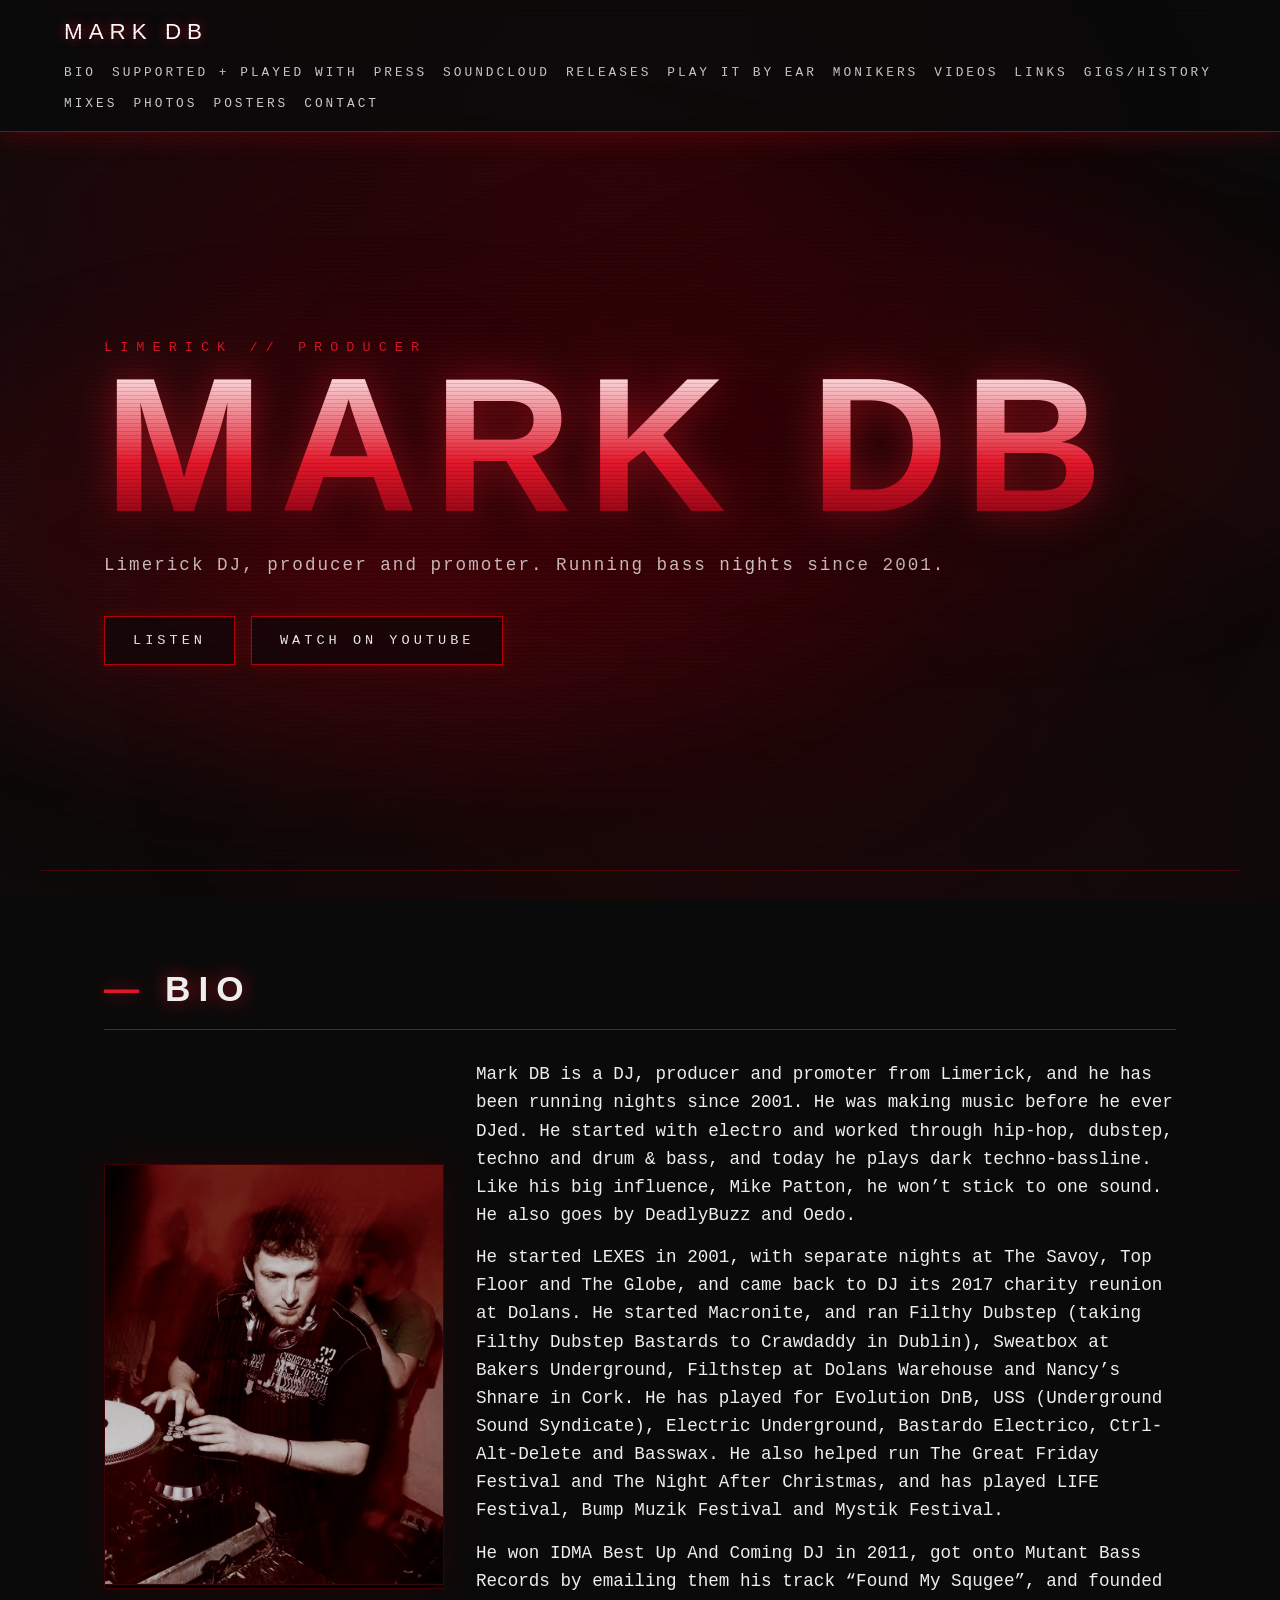
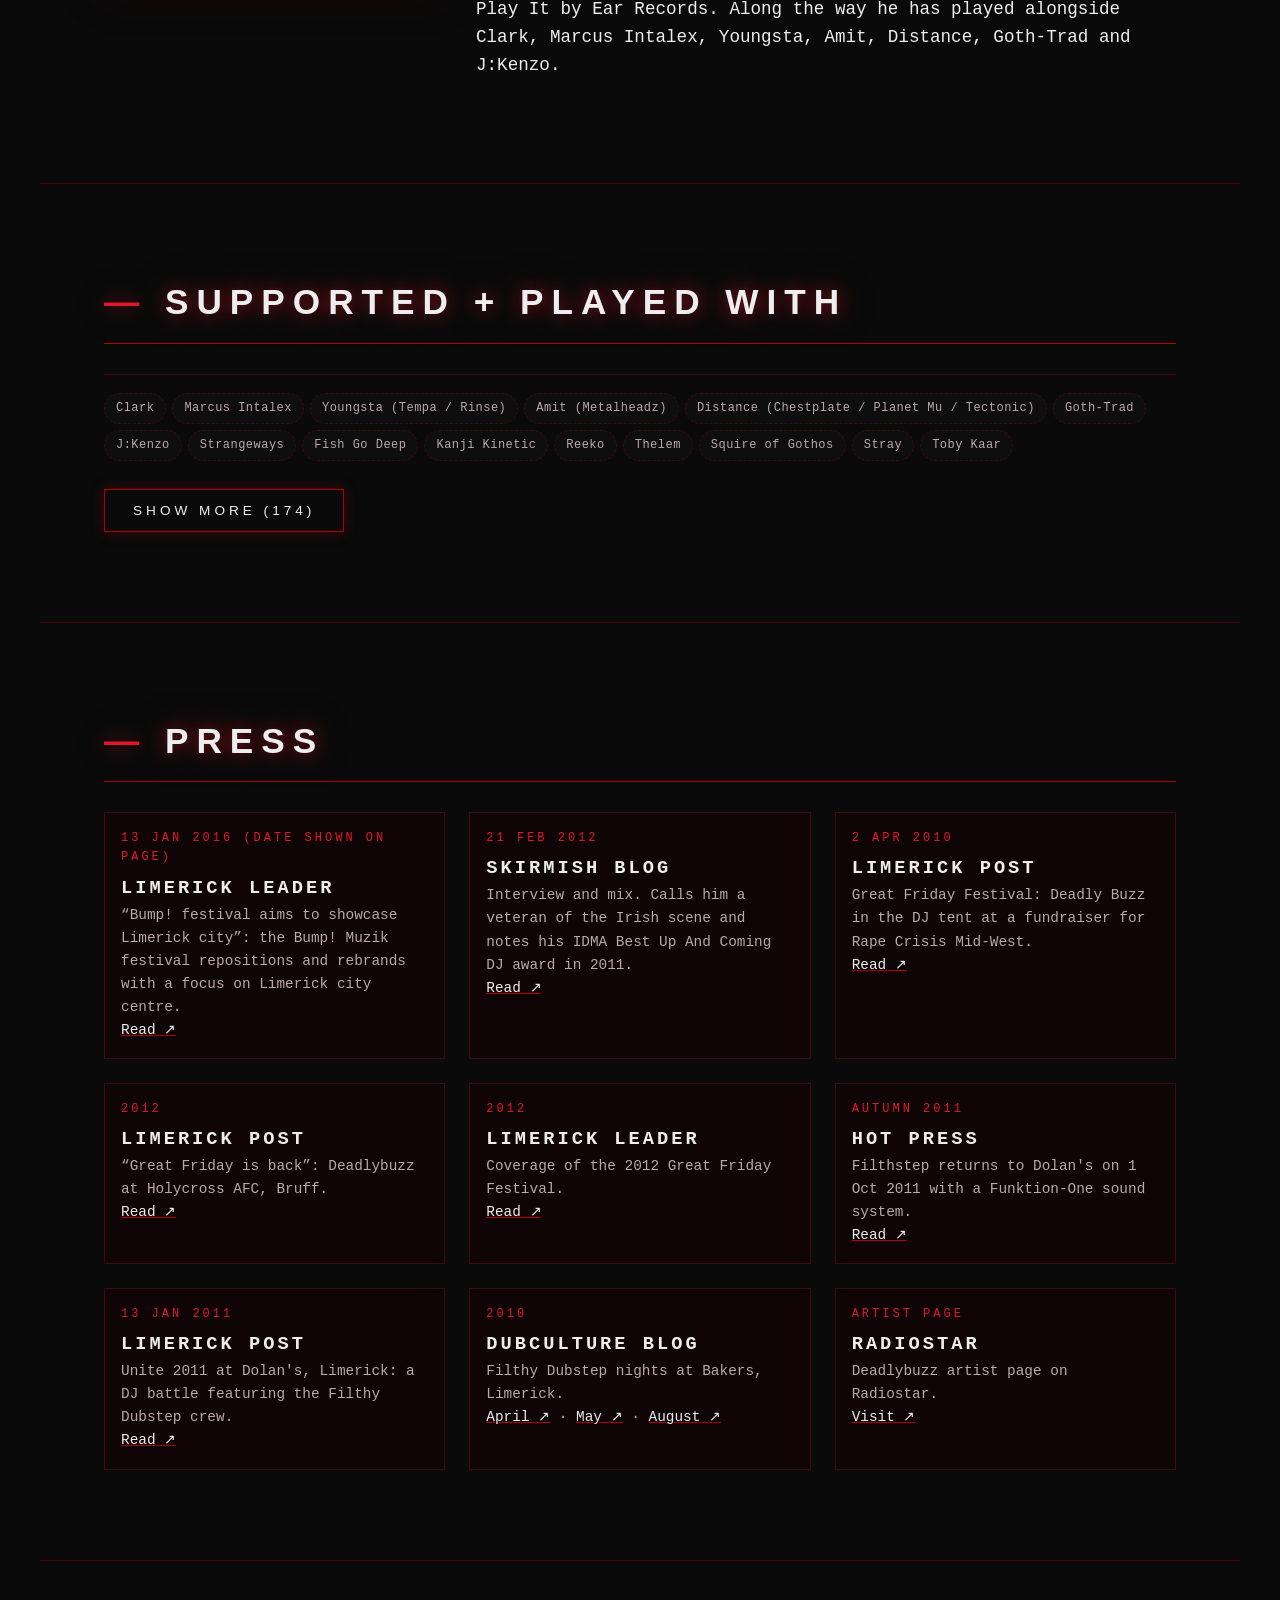
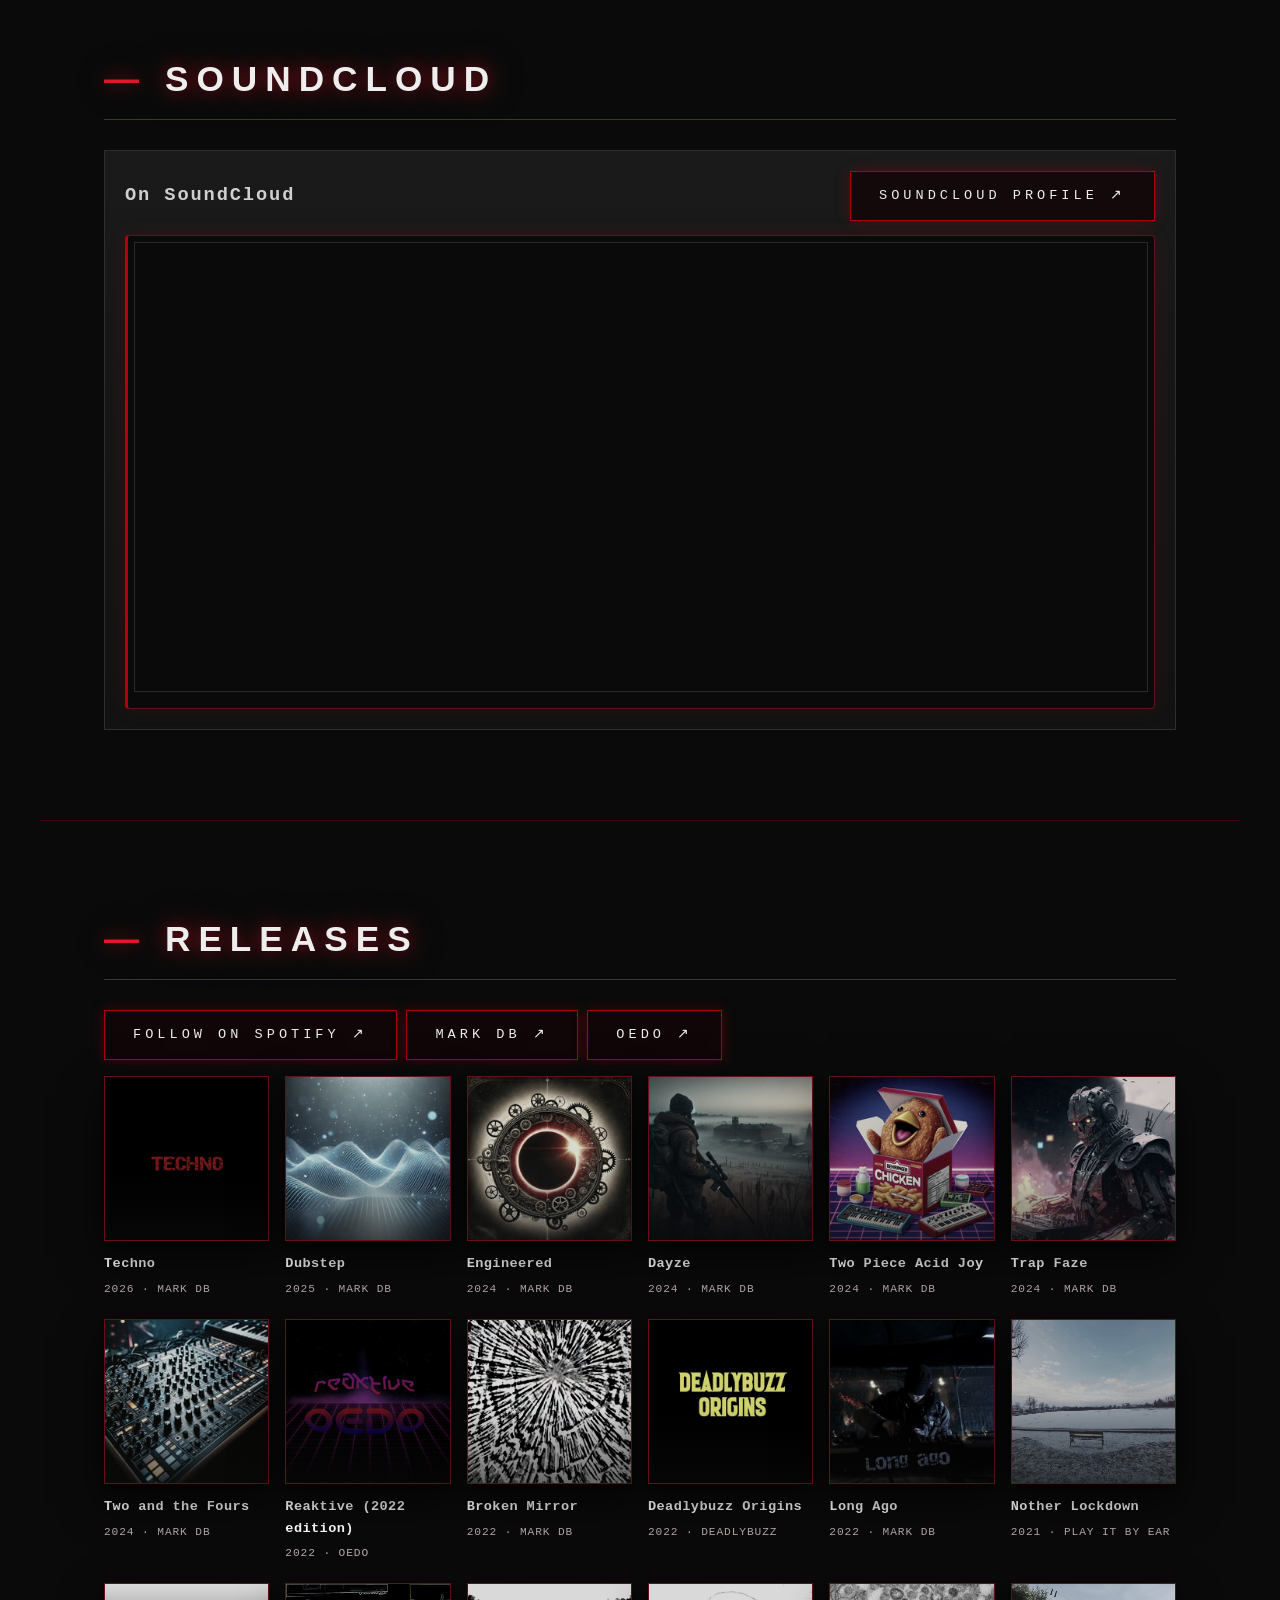
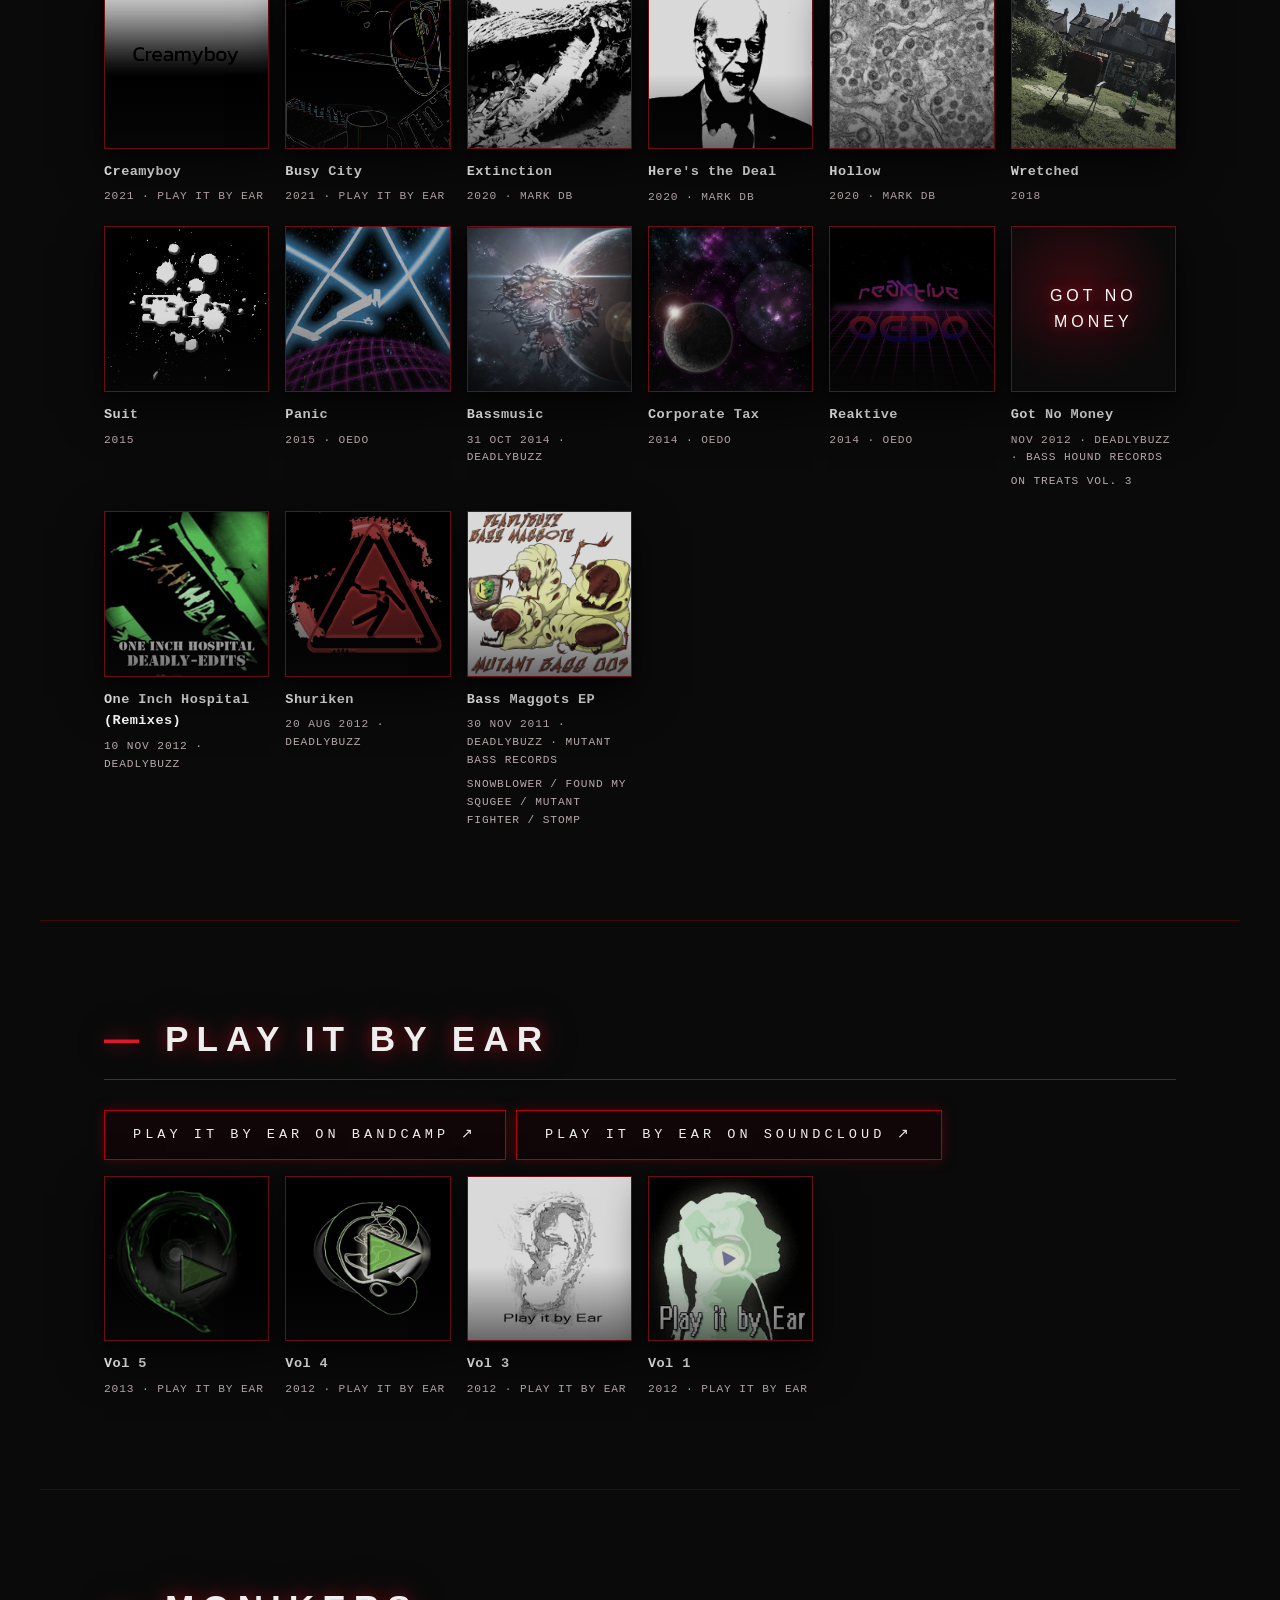
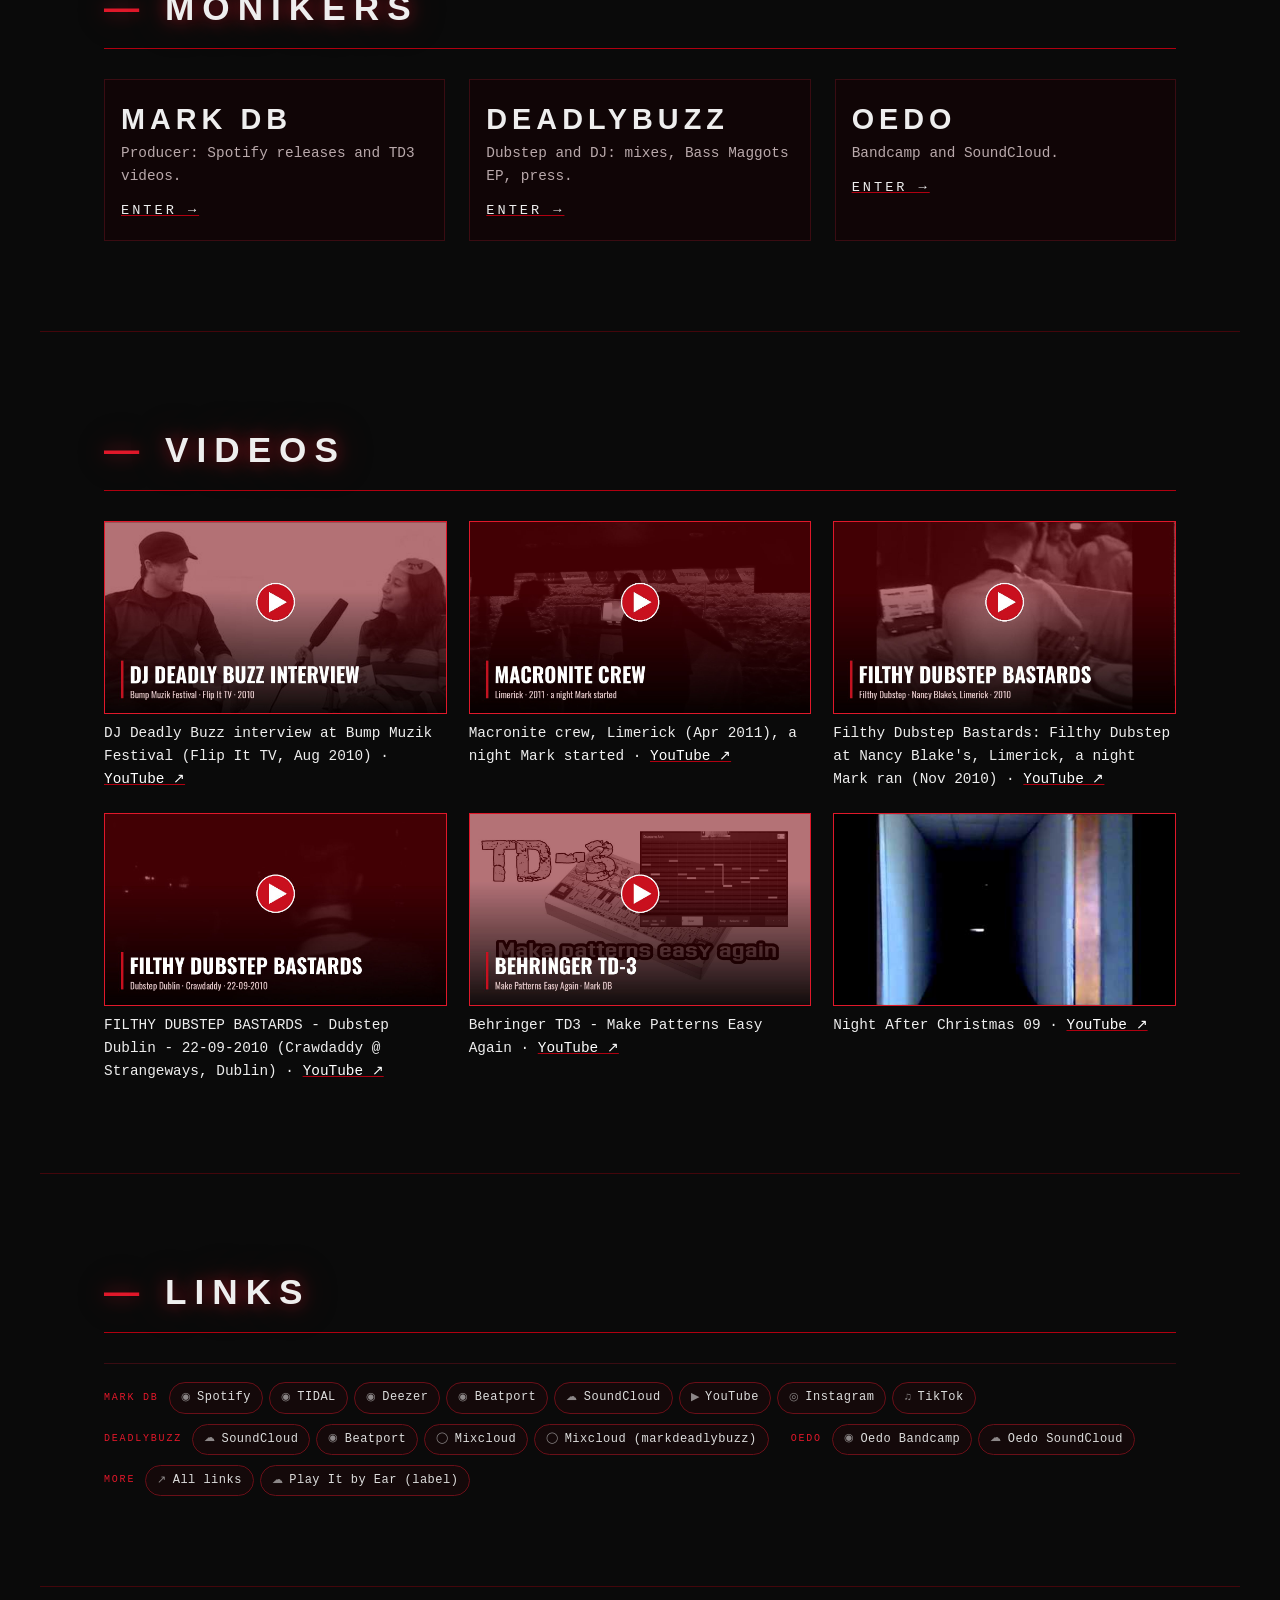
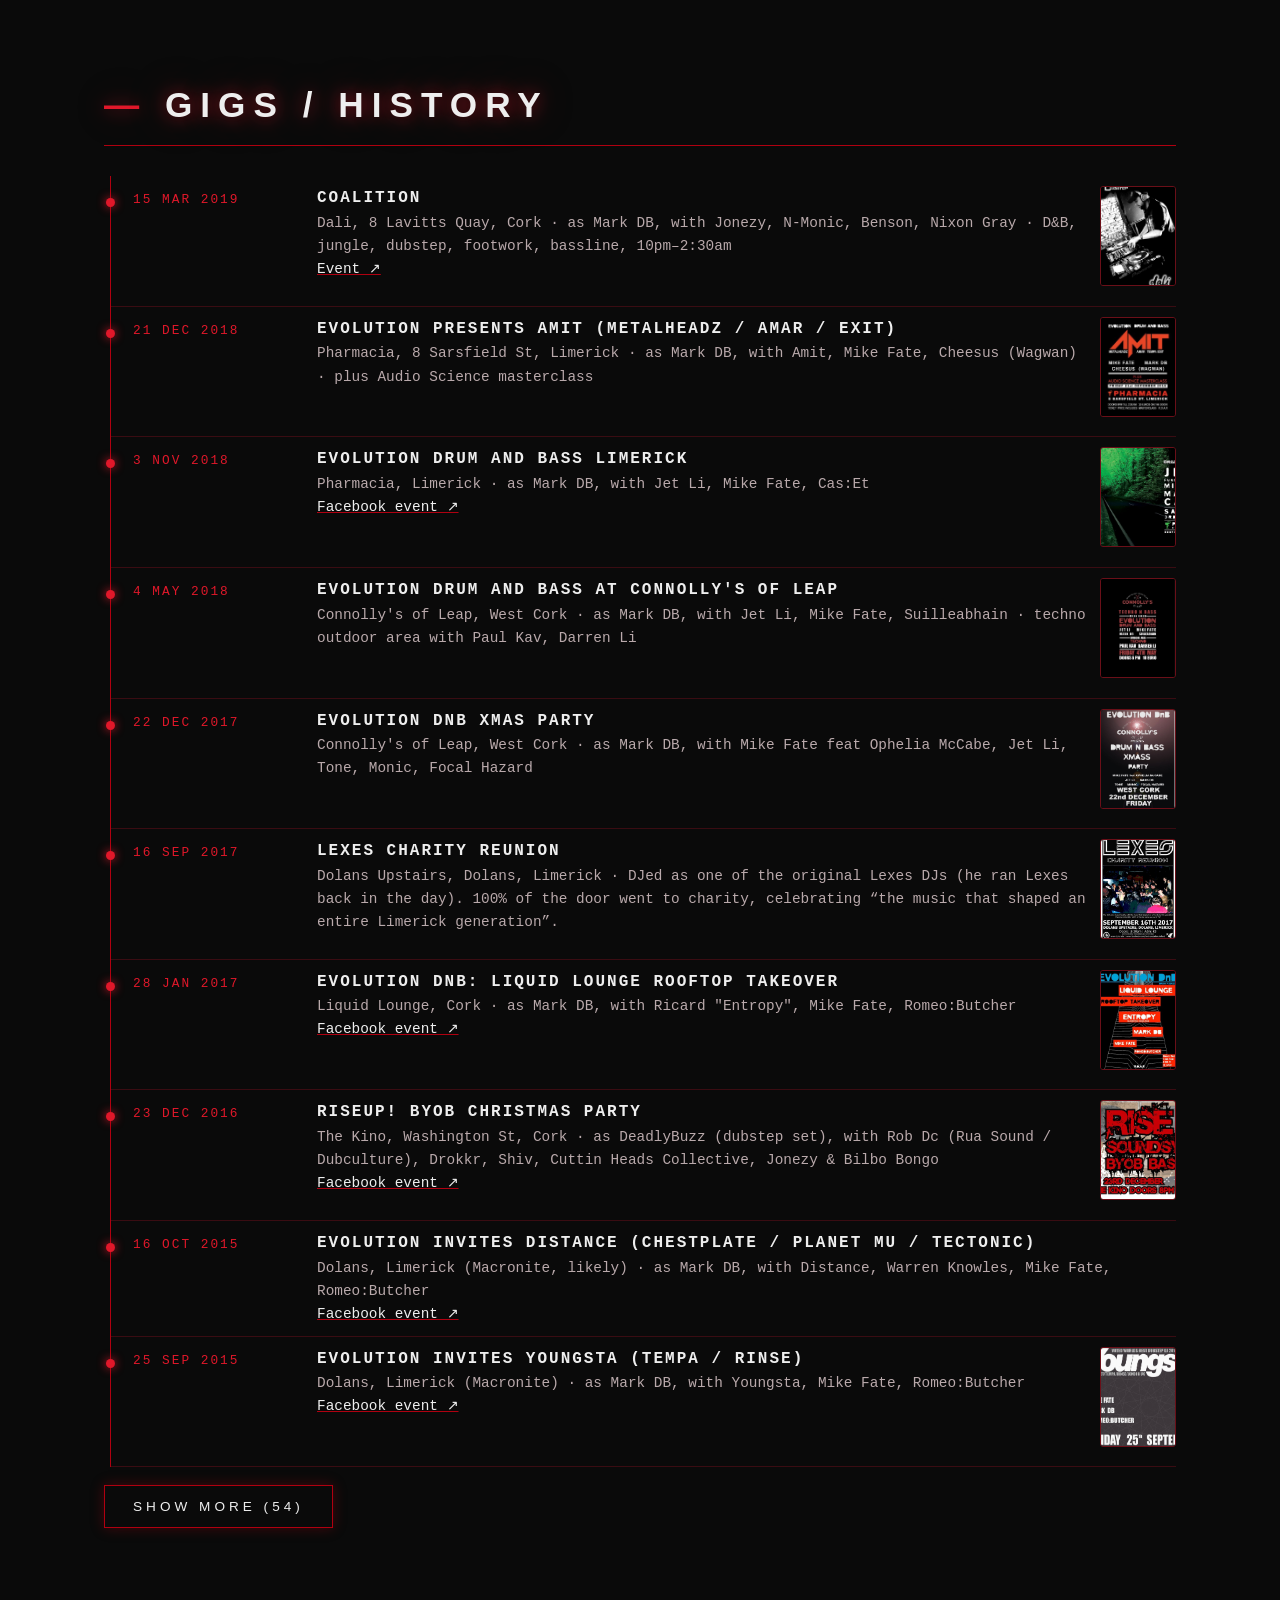
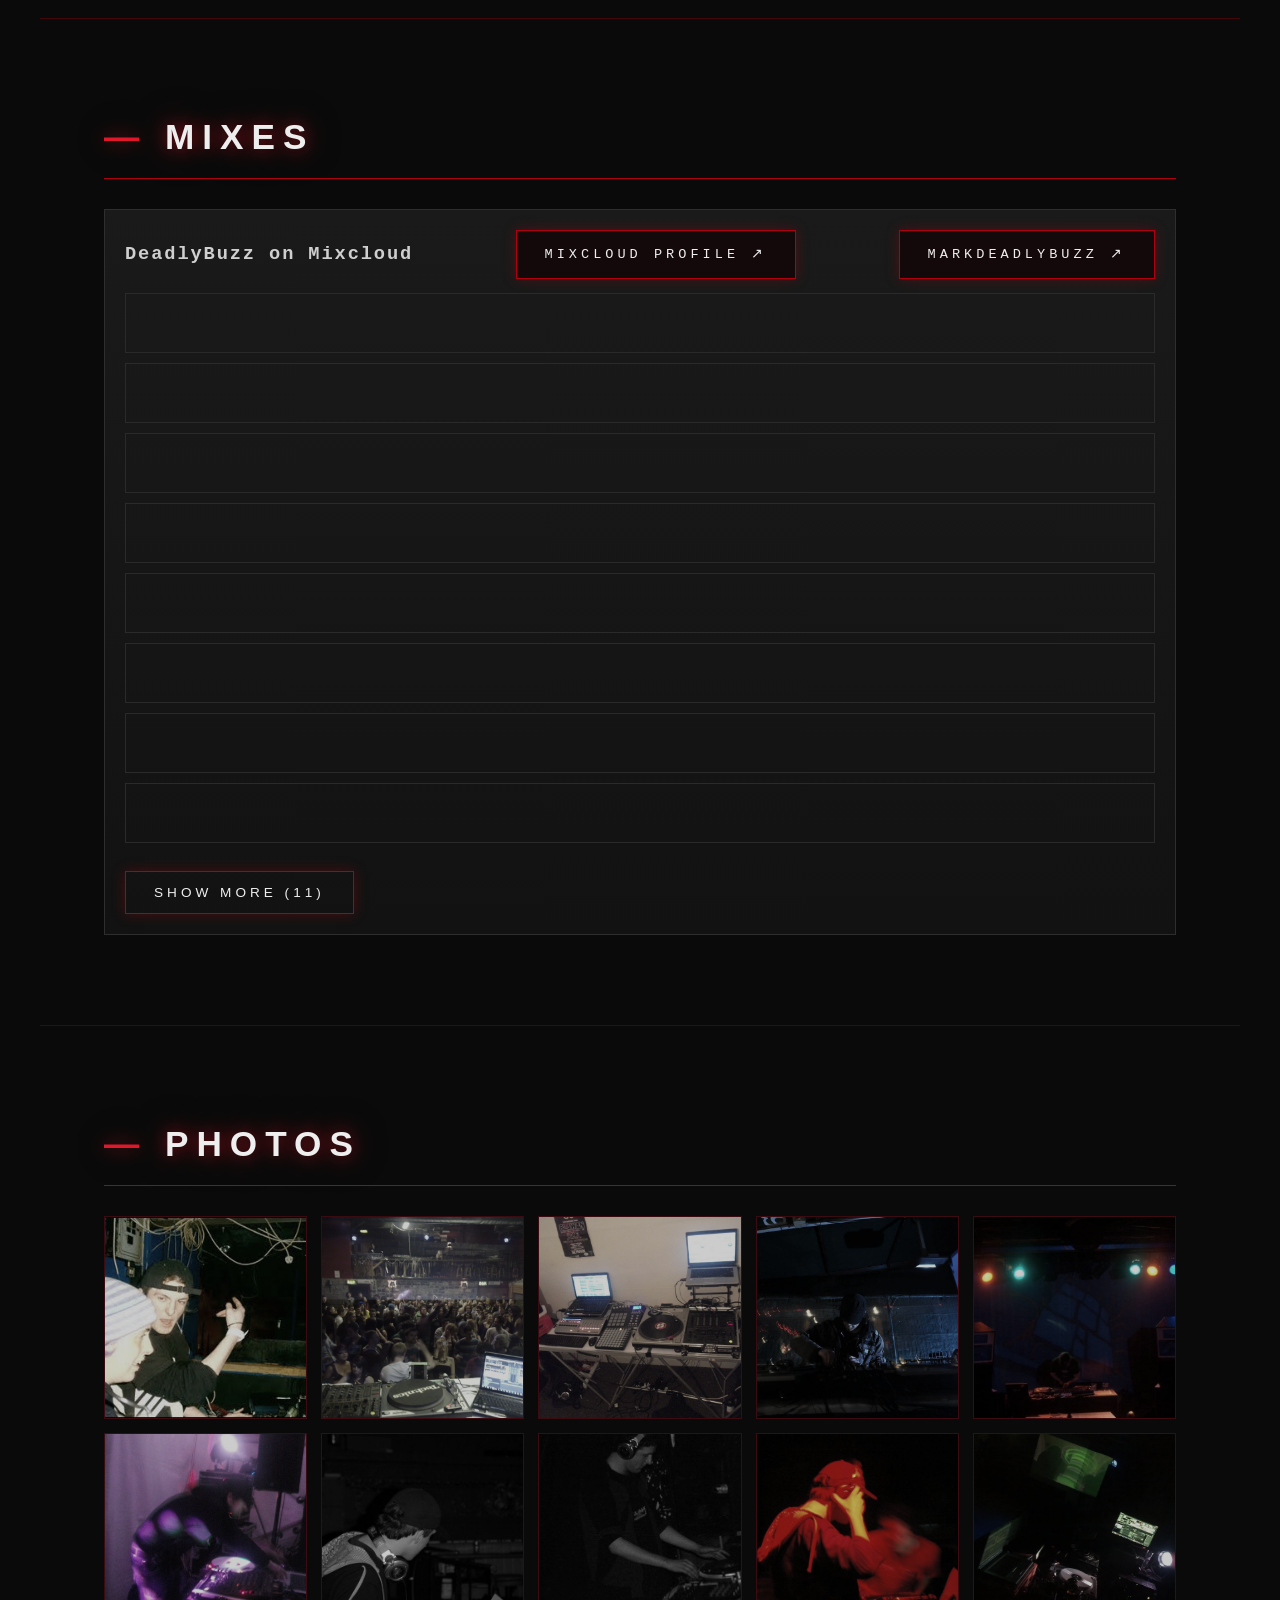
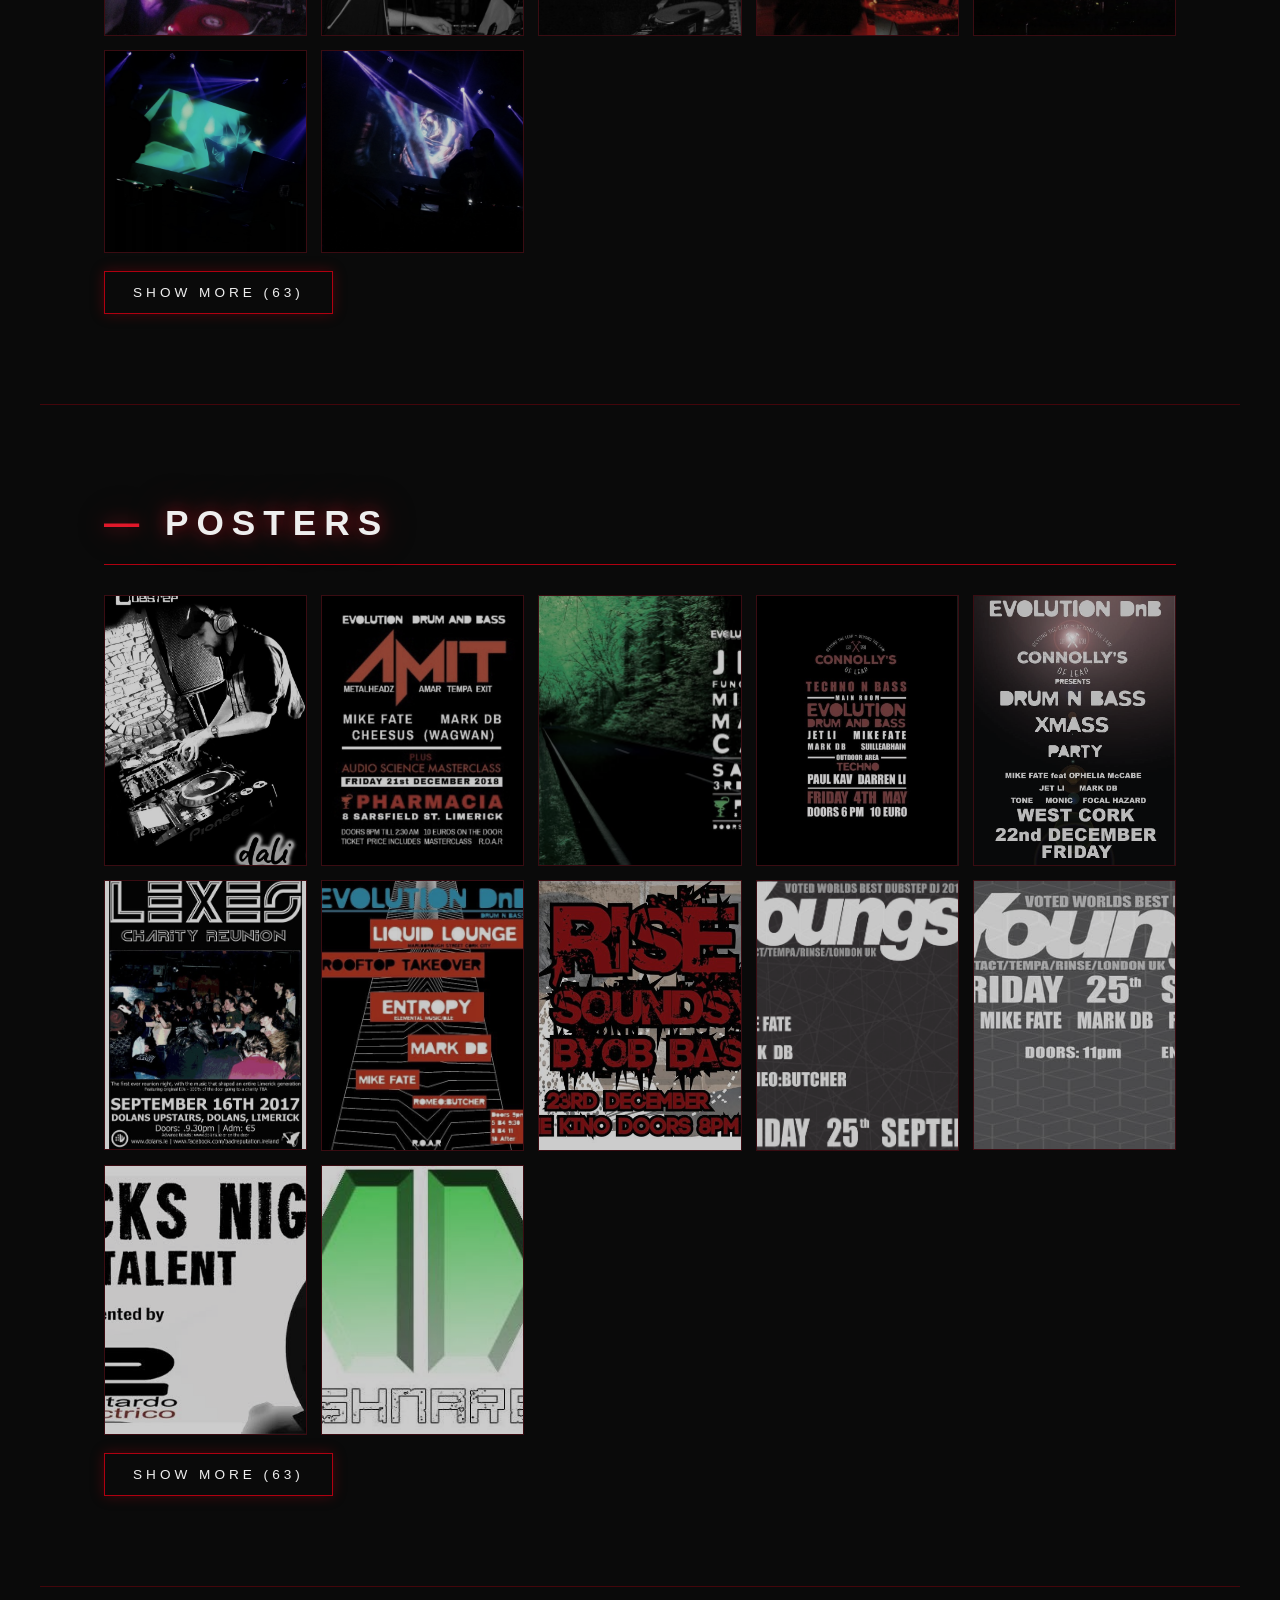
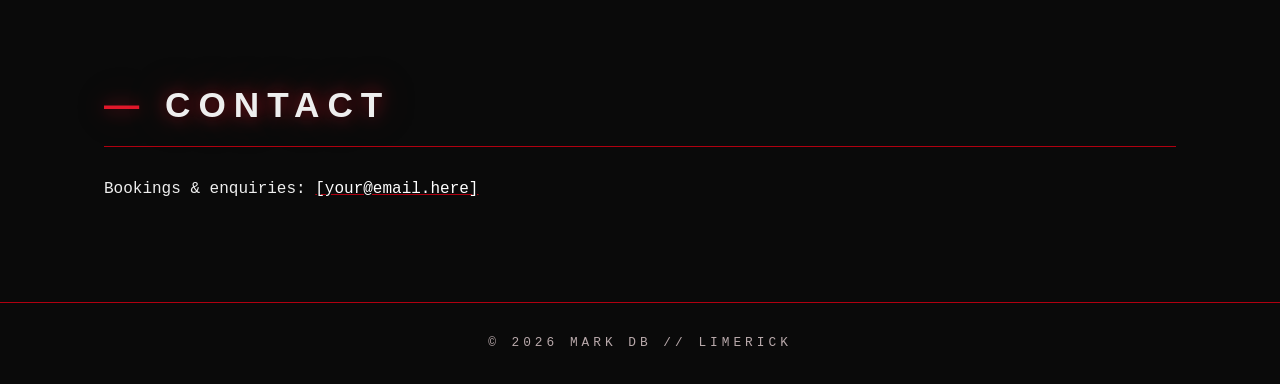
==== index.html @ 19ae17a9 "Add SweatBox Jul-Aug 2010 Friday nights" ====
<!DOCTYPE html>
<html lang="en"><head><meta charset="utf-8"><meta name="viewport" content="width=device-width,initial-scale=1">
<title>MARK DB // Limerick Producer</title>
<link rel="stylesheet" href="style.css"></head><body>
<div class="smoke" aria-hidden="true"><i></i><i></i><i></i></div>
<nav><a class="logo" href="#top">MARK DB</a><ul><li><a href="#bio">Bio</a></li><li><a href="#supported">Supported + Played with</a></li><li><a href="#press">Press</a></li><li><a href="#soundcloud">SoundCloud</a></li><li><a href="#releases">Releases</a></li><li><a href="#playitbyear">Play It By Ear</a></li><li><a href="#monikers">Monikers</a></li><li><a href="#videos">Videos</a></li><li><a href="#links">Links</a></li><li><a href="#gigs">Gigs/History</a></li><li><a href="#mixes">Mixes</a></li><li><a href="#photos">Photos</a></li><li><a href="#posters">Posters</a></li><li><a href="#contact">Contact</a></li></ul></nav>
<section class="hero" id="top"><p class="kicker">Limerick // Producer</p><h1>MARK DB</h1><p class="tag">Limerick DJ, producer and promoter. Running bass nights since 2001.</p><div style="display:flex;gap:16px;flex-wrap:wrap"><a class="btn" href="#soundcloud">Listen</a><a class="btn" href="https://www.youtube.com/@303Guy" target="_blank" rel="noopener">Watch on YouTube</a></div></section>
<section class="about" id="bio"><h2>Bio</h2><div class="about-wrap"><img class="portrait" src="images/profile.jpg" alt="Mark DB"><div class="bio"><p>Mark DB is a DJ, producer and promoter from Limerick, and he has been running nights since 2001. He was making music before he ever DJed. He started with electro and worked through hip-hop, dubstep, techno and drum &amp; bass, and today he plays dark techno-bassline. Like his big influence, Mike Patton, he won&rsquo;t stick to one sound. He also goes by DeadlyBuzz and Oedo.</p>
<p>He started LEXES in 2001, with separate nights at The Savoy, Top Floor and The Globe, and came back to DJ its 2017 charity reunion at Dolans. He started Macronite, and ran Filthy Dubstep (taking Filthy Dubstep Bastards to Crawdaddy in Dublin), Sweatbox at Bakers Underground, Filthstep at Dolans Warehouse and Nancy&rsquo;s Shnare in Cork. He has played for Evolution DnB, USS (Underground Sound Syndicate), Electric Underground, Bastardo Electrico, Ctrl-Alt-Delete and Basswax. He also helped run The Great Friday Festival and The Night After Christmas, and has played LIFE Festival, Bump Muzik Festival and Mystik Festival.</p>
<p>He won IDMA Best Up And Coming DJ in 2011, got onto Mutant Bass Records by emailing them his track &ldquo;Found My Squgee&rdquo;, and founded Play It by Ear Records. Along the way he has played alongside Clark, Marcus Intalex, Youngsta, Amit, Distance, Goth-Trad and J:Kenzo.</p></div></div></section>
<section id="supported"><h2>Supported + Played with</h2><div class="links"><div class="lgrp" data-limit="15"><span class="ltag">Clark</span><span class="ltag">Marcus Intalex</span><span class="ltag">Youngsta (Tempa / Rinse)</span><span class="ltag">Amit (Metalheadz)</span><span class="ltag">Distance (Chestplate / Planet Mu / Tectonic)</span><span class="ltag">Goth-Trad</span><span class="ltag">J:Kenzo</span><span class="ltag">Strangeways</span><span class="ltag">Fish Go Deep</span><span class="ltag">Kanji Kinetic</span><span class="ltag">Reeko</span><span class="ltag">Thelem</span><span class="ltag">Squire of Gothos</span><span class="ltag">Stray</span><span class="ltag">Toby Kaar</span><span class="ltag">Donal Dinnen</span><span class="ltag">Bonjai Massive</span><span class="ltag">Jamie Behan</span><span class="ltag">Dan Sykes</span><span class="ltag">Phonetik</span><span class="ltag">Jet Li</span><span class="ltag">Warren Knowles</span><span class="ltag">Mike Fate</span><span class="ltag">Romeo:Butcher</span><span class="ltag">Cas:Et</span><span class="ltag">Ricard &quot;Entropy&quot;</span><span class="ltag">Rob Dc (Rua Sound / Dubculture)</span><span class="ltag">Badmandeego</span><span class="ltag">Scidley Rott</span><span class="ltag">DJ Raven</span><span class="ltag">Roper</span><span class="ltag">Revelation Sound</span><span class="ltag">Firehouse Skank</span><span class="ltag">Intinn</span><span class="ltag">Wiggle</span><span class="ltag">The Harry Conspiracy</span><span class="ltag">Professor Ruff Chuff</span><span class="ltag">Fyahred</span><span class="ltag">Hope Is Noise</span><span class="ltag">Half Man Half Bicycle</span><span class="ltag">Violins Is Not The Answer</span><span class="ltag">Mustang Hobo</span><span class="ltag">Hip Neck Blues Collective</span><span class="ltag">Altered Hours</span><span class="ltag">Sonic Rot</span><span class="ltag">Ergot Fire</span><span class="ltag">The LPX</span><span class="ltag">Young Carl Jung</span><span class="ltag">Endfindead</span><span class="ltag">The Handless Organist</span><span class="ltag">Polydroid</span><span class="ltag">Famous Dad</span><span class="ltag">Clamor Luporum</span><span class="ltag">Encrypter</span><span class="ltag">Darghorse</span><span class="ltag">Narwhals</span><span class="ltag">Sailor Sam</span><span class="ltag">Aodhg&aacute;n</span><span class="ltag">Mr. Noiseee</span><span class="ltag">Thotbott</span><span class="ltag">Laserface</span><span class="ltag">Samplejunkie</span><span class="ltag">Cheesus (Wagwan)</span><span class="ltag">Focal Hazard</span><span class="ltag">Ophelia McCabe</span><span class="ltag">Suilleabhain</span><span class="ltag">Paul Kav</span><span class="ltag">Darren Li</span><span class="ltag">Tone</span><span class="ltag">Monic</span><span class="ltag">Lords of Strut</span><span class="ltag">Li Tutty</span><span class="ltag">Chris Benson</span><span class="ltag">Michael Brophy</span><span class="ltag">Kealan Murphy</span><span class="ltag">Maedbh O Connor</span><span class="ltag">Mike McGuire</span><span class="ltag">Ruan Flood</span><span class="ltag">Mike Mills</span><span class="ltag">Greaney</span><span class="ltag">Drokkr</span><span class="ltag">Teddy</span><span class="ltag">Niki Kiely</span><span class="ltag">Takeshi and the Kid</span><span class="ltag">Sister Dot</span><span class="ltag">Max Premier</span><span class="ltag">Maddog</span><span class="ltag">Noddy</span><span class="ltag">Kathy</span><span class="ltag">Nitro</span><span class="ltag">Konflicting Frequencys</span><span class="ltag">Bellows O&#39;Brien</span><span class="ltag">Puca</span><span class="ltag">Shiv</span><span class="ltag">Roam</span><span class="ltag">The Incredible Sulk</span><span class="ltag">Cooper&#39;s Dream</span><span class="ltag">Jonezy</span><span class="ltag">Ham Solo</span><span class="ltag">Waspcatcher</span><span class="ltag">Unsafe Girl</span><span class="ltag">Reine</span><span class="ltag">Declan + Richie Kaboogie</span><span class="ltag">The Karman Line</span><span class="ltag">Frankie Dread</span><span class="ltag">Adam Dunbar</span><span class="ltag">Lion Fx</span><span class="ltag">Iprov</span><span class="ltag">Eamon Onslaught</span><span class="ltag">DJ Sox</span><span class="ltag">Emetix</span><span class="ltag">Eggy</span><span class="ltag">Sean Galvin</span><span class="ltag">Hans</span><span class="ltag">John Hennessy</span><span class="ltag">Brian Shelly</span><span class="ltag">Jimmy Penguin</span><span class="ltag">John Lyne</span><span class="ltag">Theory</span><span class="ltag">Jon Hussey</span><span class="ltag">Frankie Bingo</span><span class="ltag">Tint</span><span class="ltag">Filth</span><span class="ltag">Komplex Therapy</span><span class="ltag">Lazer Face</span><span class="ltag">Konfreq</span><span class="ltag">Generic People</span><span class="ltag">Rollie Kelly</span><span class="ltag">Breakbeat</span><span class="ltag">Shneevy Shnawbh</span><span class="ltag">Steve Wallek</span><span class="ltag">Conga</span><span class="ltag">Grin N Bear</span><span class="ltag">Gash</span><span class="ltag">El Finchio</span><span class="ltag">Sex Tourist</span><span class="ltag">Hollywood Sims</span><span class="ltag">Nikki Max</span><span class="ltag">Numonix</span><span class="ltag">Osh</span><span class="ltag">Adrian</span><span class="ltag">Gary Glitter vs Small Boy</span><span class="ltag">MC Grew</span><span class="ltag">Ilenkus</span><span class="ltag">N O D</span><span class="ltag">Jen Moore</span><span class="ltag">Seb</span><span class="ltag">David Crowley</span><span class="ltag">Sandra McShane</span><span class="ltag">Underground Party Collective</span><span class="ltag">Dave Carrol</span><span class="ltag">Herv</span><span class="ltag">Ernie</span><span class="ltag">DJ Welfare</span><span class="ltag">Noid the Droid</span><span class="ltag">Cryos</span><span class="ltag">Ninjabit</span><span class="ltag">Scavenger</span><span class="ltag">The Laminator</span><span class="ltag">Slev</span><span class="ltag">Data Crew</span><span class="ltag">SMG</span><span class="ltag">Miles Ives</span><span class="ltag">Noely</span><span class="ltag">Gaz</span><span class="ltag">J Willa</span><span class="ltag">Psymonok</span><span class="ltag">Kevin Blake</span><span class="ltag">Sexgod</span><span class="ltag">Decorum</span><span class="ltag">DJ Enerate</span><span class="ltag">Manus Goan</span><span class="ltag">DJ Filth</span><span class="ltag">Pinch of Snuff</span><span class="ltag">Pick of the Litter</span><span class="ltag">John Reid agus Liam Lyons</span><span class="ltag">The Unbelievable</span><span class="ltag">Freeloaders From Mars</span><span class="ltag">The Bargeymen</span><span class="ltag">DJ Chuck (Homespun)</span><span class="ltag">Alan (Drat Pack)</span><span class="ltag">Pervert</span><span class="ltag">Cael</span><span class="ltag">Doughboy</span><span class="ltag">Ciara</span><span class="ltag">Helipods</span><span class="ltag">Vincent (Fred Zeppelins resident)</span><span class="ltag">N-Monic</span><span class="ltag">Nixon Gray</span></div></div></section>
<section id="press"><h2>Press</h2><div class="grid">
<div class="card press"><p class="press-date">13 Jan 2016 (date shown on page)</p><h3>Limerick Leader</h3><p>&ldquo;Bump! festival aims to showcase Limerick city&rdquo;: the Bump! Muzik festival repositions and rebrands with a focus on Limerick city centre.</p><p><a href="https://www.limerickleader.ie/whats-on/arts-and-entertainment/bump-festival-aims-to-showcase-limerick-city-8436847" target="_blank" rel="noopener">Read &#8599;</a></p></div><div class="card press"><p class="press-date">21 Feb 2012</p><h3>Skirmish Blog</h3><p>Interview and mix. Calls him a veteran of the Irish scene and notes his IDMA Best Up And Coming DJ award in 2011.</p><p><a href="https://skirmishblog.net/interview-mix-deadlybuzz/" target="_blank" rel="noopener">Read &#8599;</a></p></div>
<div class="card press"><p class="press-date">2 Apr 2010</p><h3>Limerick Post</h3><p>Great Friday Festival: Deadly Buzz in the DJ tent at a fundraiser for Rape Crisis Mid-West.</p><p><a href="https://www.limerickpost.ie/2010/03/31/great-friday-festival/" target="_blank" rel="noopener">Read &#8599;</a></p></div>
<div class="card press"><p class="press-date">2012</p><h3>Limerick Post</h3><p>&ldquo;Great Friday is back&rdquo;: Deadlybuzz at Holycross AFC, Bruff.</p><p><a href="https://www.limerickpost.ie/2012/04/04/great-friday-is-back/" target="_blank" rel="noopener">Read &#8599;</a></p></div>
<div class="card press"><p class="press-date">2012</p><h3>Limerick Leader</h3><p>Coverage of the 2012 Great Friday Festival.</p><p><a href="https://www.limerickleader.ie/whats-on/arts-and-entertainment/turning-good-friday-into-a-great-one-with-top-music-festival-8586882" target="_blank" rel="noopener">Read &#8599;</a></p></div>
<div class="card press"><p class="press-date">Autumn 2011</p><h3>Hot Press</h3><p>Filthstep returns to Dolan&#39;s on 1 Oct 2011 with a Funktion-One sound system.</p><p><a href="https://www.hotpress.com/music/a-bite-of-the-big-apple-8337858" target="_blank" rel="noopener">Read &#8599;</a></p></div>
<div class="card press"><p class="press-date">13 Jan 2011</p><h3>Limerick Post</h3><p>Unite 2011 at Dolan's, Limerick: a DJ battle featuring the Filthy Dubstep crew.</p><p><a href="https://www.limerickpost.ie/2011/01/13/exciting-new-acts-for-2011/" target="_blank" rel="noopener">Read &#8599;</a></p></div>
<div class="card press"><p class="press-date">2010</p><h3>DubCulture Blog</h3><p>Filthy Dubstep nights at Bakers, Limerick.</p><p><a href="http://dubcultureirl.blogspot.com/2010/04/filthy-dubstep-bakers-feat-phonetik.html" target="_blank" rel="noopener">April &#8599;</a> &middot; <a href="http://dubcultureirl.blogspot.com/2010/05/last-night-tonight.html" target="_blank" rel="noopener">May &#8599;</a> &middot; <a href="http://dubcultureirl.blogspot.com/2010/08/filthy-dubstep-this-saturday-and.html" target="_blank" rel="noopener">August &#8599;</a></p></div>
<div class="card press"><p class="press-date">Artist page</p><h3>Radiostar</h3><p>Deadlybuzz artist page on Radiostar.</p><p><a href="https://www.radiostar.club/artist/Deadlybuzz" target="_blank" rel="noopener">Visit &#8599;</a></p></div>
</div></section>
<section id="soundcloud"><h2>SoundCloud</h2><div class="mixcloud"><div class="mc-head"><h3>On SoundCloud</h3><a class="btn" href="https://soundcloud.com/ruckaos" target="_blank" rel="noopener">SoundCloud profile &#8599;</a></div>
<div class="sc-frame"><iframe title="Mark DB on SoundCloud" width="100%" height="450" scrolling="no" frameborder="0" allow="autoplay" loading="lazy" src="https://w.soundcloud.com/player/?url=https%3A//soundcloud.com/ruckaos&amp;color=%23b00010&amp;auto_play=false&amp;hide_related=true&amp;show_comments=false&amp;show_user=true&amp;show_reposts=false&amp;visual=false"></iframe></div></div></section>
<section id="releases"><h2>Releases</h2><div class="rel-wrap"><div class="mc-head"><span><a class="btn" href="https://open.spotify.com/artist/4omI6IhCXQ9VAus9pYMkml" target="_blank" rel="noopener">Follow on Spotify &#8599;</a> <a class="btn" href="https://markdb.bandcamp.com/music" target="_blank" rel="noopener">Mark db &#8599;</a> <a class="btn" href="https://oedo.bandcamp.com/music" target="_blank" rel="noopener">Oedo &#8599;</a></span></div>
<div class="rel-grid">
<a class="rel-card rel-ext" href="https://markdb.bandcamp.com/album/techno-2" target="_blank" rel="noopener" aria-label="Techno on Bandcamp"><span class="rel-cover"><img src="images/releases/techno.jpg" alt="Techno cover art" loading="lazy"><span class="rel-play" aria-hidden="true">&#8599;</span></span><span class="rel-title">Techno</span><span class="rel-meta">2026 &middot; Mark db</span></a>
<a class="rel-card rel-ext" href="https://markdb.bandcamp.com/album/dubstep" target="_blank" rel="noopener" aria-label="Dubstep on Bandcamp"><span class="rel-cover"><img src="images/releases/dubstep.jpg" alt="Dubstep cover art" loading="lazy"><span class="rel-play" aria-hidden="true">&#8599;</span></span><span class="rel-title">Dubstep</span><span class="rel-meta">2025 &middot; Mark db</span></a>
<a class="rel-card rel-ext" href="https://markdb.bandcamp.com/album/engineered" target="_blank" rel="noopener" aria-label="Engineered on Bandcamp"><span class="rel-cover"><img src="images/releases/engineered.jpg" alt="Engineered cover art" loading="lazy"><span class="rel-play" aria-hidden="true">&#8599;</span></span><span class="rel-title">Engineered</span><span class="rel-meta">2024 &middot; Mark db</span></a>
<a class="rel-card rel-ext" href="https://markdb.bandcamp.com/album/dayze" target="_blank" rel="noopener" aria-label="Dayze on Bandcamp"><span class="rel-cover"><img src="images/releases/dayze.jpg" alt="Dayze cover art" loading="lazy"><span class="rel-play" aria-hidden="true">&#8599;</span></span><span class="rel-title">Dayze</span><span class="rel-meta">2024 &middot; Mark db</span></a>
<a class="rel-card rel-ext" href="https://markdb.bandcamp.com/track/two-piece-acid-joy" target="_blank" rel="noopener" aria-label="Two Piece Acid Joy on Bandcamp"><span class="rel-cover"><img src="images/releases/two-piece-acid-joy.jpg" alt="Two Piece Acid Joy cover art" loading="lazy"><span class="rel-play" aria-hidden="true">&#8599;</span></span><span class="rel-title">Two Piece Acid Joy</span><span class="rel-meta">2024 &middot; Mark db</span></a>
<a class="rel-card rel-ext" href="https://markdb.bandcamp.com/album/trap-faze" target="_blank" rel="noopener" aria-label="Trap Faze on Bandcamp"><span class="rel-cover"><img src="images/releases/trap-faze.jpg" alt="Trap Faze cover art" loading="lazy"><span class="rel-play" aria-hidden="true">&#8599;</span></span><span class="rel-title">Trap Faze</span><span class="rel-meta">2024 &middot; Mark db</span></a>
<a class="rel-card rel-ext" href="https://markdb.bandcamp.com/album/two-and-the-fours" target="_blank" rel="noopener" aria-label="Two and the Fours on Bandcamp"><span class="rel-cover"><img src="images/releases/two-and-the-fours.jpg" alt="Two and the Fours cover art" loading="lazy"><span class="rel-play" aria-hidden="true">&#8599;</span></span><span class="rel-title">Two and the Fours</span><span class="rel-meta">2024 &middot; Mark db</span></a>
<a class="rel-card rel-ext" href="https://markdb.bandcamp.com/album/oedo-reaktive" target="_blank" rel="noopener" aria-label="Reaktive (2022 edition) on Bandcamp"><span class="rel-cover"><img src="images/releases/oedo-reaktive-2022.jpg" alt="Reaktive (2022 edition) cover art" loading="lazy"><span class="rel-play" aria-hidden="true">&#8599;</span></span><span class="rel-title">Reaktive (2022 edition)</span><span class="rel-meta">2022 &middot; Oedo</span></a>
<a class="rel-card rel-ext" href="https://markdb.bandcamp.com/track/broken-mirror" target="_blank" rel="noopener" aria-label="Broken Mirror on Bandcamp"><span class="rel-cover"><img src="images/releases/broken-mirror.jpg" alt="Broken Mirror cover art" loading="lazy"><span class="rel-play" aria-hidden="true">&#8599;</span></span><span class="rel-title">Broken Mirror</span><span class="rel-meta">2022 &middot; Mark db</span></a>
<a class="rel-card rel-ext" href="https://markdb.bandcamp.com/album/deadlybuzz-origins" target="_blank" rel="noopener" aria-label="Deadlybuzz Origins on Bandcamp"><span class="rel-cover"><img src="images/releases/deadlybuzz-origins.jpg" alt="Deadlybuzz Origins cover art" loading="lazy"><span class="rel-play" aria-hidden="true">&#8599;</span></span><span class="rel-title">Deadlybuzz Origins</span><span class="rel-meta">2022 &middot; Deadlybuzz</span></a>
<a class="rel-card rel-ext" href="https://markdb.bandcamp.com/album/long-ago" target="_blank" rel="noopener" aria-label="Long Ago on Bandcamp"><span class="rel-cover"><img src="images/releases/long-ago.jpg" alt="Long Ago cover art" loading="lazy"><span class="rel-play" aria-hidden="true">&#8599;</span></span><span class="rel-title">Long Ago</span><span class="rel-meta">2022 &middot; Mark db</span></a>
<button class="rel-card" type="button" data-album="2QgVw19di5xODfJJYFq0h0" data-title="Nother Lockdown" aria-label="Play Nother Lockdown"><span class="rel-cover"><img src="covers/nother-lockdown.jpg" alt="Nother Lockdown cover art" loading="lazy"><span class="rel-play" aria-hidden="true">&#9654;</span></span><span class="rel-title">Nother Lockdown</span><span class="rel-meta">2021 &middot; Play It by Ear</span></button>
<button class="rel-card" type="button" data-album="3tbhUghhAm0l9dbSiV4j7X" data-title="Creamyboy" aria-label="Play Creamyboy"><span class="rel-cover"><img src="covers/creamyboy.jpg" alt="Creamyboy cover art" loading="lazy"><span class="rel-play" aria-hidden="true">&#9654;</span></span><span class="rel-title">Creamyboy</span><span class="rel-meta">2021 &middot; Play It by Ear</span></button>
<button class="rel-card" type="button" data-album="6cMpD3fkVTlVeBNNE8RuE2" data-title="Busy City" aria-label="Play Busy City"><span class="rel-cover"><img src="covers/busy-city.jpg" alt="Busy City cover art" loading="lazy"><span class="rel-play" aria-hidden="true">&#9654;</span></span><span class="rel-title">Busy City</span><span class="rel-meta">2021 &middot; Play It by Ear</span></button>
<a class="rel-card rel-ext" href="https://markdb.bandcamp.com/track/extinction" target="_blank" rel="noopener" aria-label="Extinction on Bandcamp"><span class="rel-cover"><img src="images/releases/extinction.jpg" alt="Extinction cover art" loading="lazy"><span class="rel-play" aria-hidden="true">&#8599;</span></span><span class="rel-title">Extinction</span><span class="rel-meta">2020 &middot; Mark db</span></a>
<a class="rel-card rel-ext" href="https://markdb.bandcamp.com/track/heres-the-deal" target="_blank" rel="noopener" aria-label="Here&#39;s the Deal on Bandcamp"><span class="rel-cover"><img src="images/releases/heres-the-deal.jpg" alt="Here&#39;s the Deal cover art" loading="lazy"><span class="rel-play" aria-hidden="true">&#8599;</span></span><span class="rel-title">Here&#39;s the Deal</span><span class="rel-meta">2020 &middot; Mark db</span></a>
<a class="rel-card rel-ext" href="https://markdb.bandcamp.com/album/hollow" target="_blank" rel="noopener" aria-label="Hollow on Bandcamp"><span class="rel-cover"><img src="images/releases/hollow.jpg" alt="Hollow cover art" loading="lazy"><span class="rel-play" aria-hidden="true">&#8599;</span></span><span class="rel-title">Hollow</span><span class="rel-meta">2020 &middot; Mark db</span></a>
<button class="rel-card" type="button" data-album="1G878nX1bDEJE8vRaoWPzn" data-title="Wretched" aria-label="Play Wretched"><span class="rel-cover"><img src="covers/wretched.jpg" alt="Wretched cover art" loading="lazy"><span class="rel-play" aria-hidden="true">&#9654;</span></span><span class="rel-title">Wretched</span><span class="rel-meta">2018</span></button>
<button class="rel-card" type="button" data-album="7fJeq29Rv3SfPfBPVRzEGq" data-title="Suit" aria-label="Play Suit"><span class="rel-cover"><img src="covers/suit.jpg" alt="Suit cover art" loading="lazy"><span class="rel-play" aria-hidden="true">&#9654;</span></span><span class="rel-title">Suit</span><span class="rel-meta">2015</span></button>
<a class="rel-card rel-ext" href="https://oedo.bandcamp.com/album/panic" target="_blank" rel="noopener" aria-label="Panic on Bandcamp"><span class="rel-cover"><img src="images/releases/oedo-panic.jpg" alt="Panic cover art" loading="lazy"><span class="rel-play" aria-hidden="true">&#8599;</span></span><span class="rel-title">Panic</span><span class="rel-meta">2015 &middot; Oedo</span></a>
<a class="rel-card rel-ext" href="https://deadlybuzzz.bandcamp.com/album/bassmusic" target="_blank" rel="noopener" aria-label="Bassmusic on Bandcamp"><span class="rel-cover"><img src="images/releases/deadlybuzz-bassmusic.jpg" alt="Bassmusic cover art" loading="lazy"><span class="rel-play" aria-hidden="true">&#8599;</span></span><span class="rel-title">Bassmusic</span><span class="rel-meta">31 Oct 2014 &middot; Deadlybuzz</span></a>
<a class="rel-card rel-ext" href="https://oedo.bandcamp.com/album/corporate-tax" target="_blank" rel="noopener" aria-label="Corporate Tax on Bandcamp"><span class="rel-cover"><img src="images/releases/oedo-corporate-tax.jpg" alt="Corporate Tax cover art" loading="lazy"><span class="rel-play" aria-hidden="true">&#8599;</span></span><span class="rel-title">Corporate Tax</span><span class="rel-meta">2014 &middot; Oedo</span></a>
<a class="rel-card rel-ext" href="https://oedo.bandcamp.com/album/reaktive" target="_blank" rel="noopener" aria-label="Reaktive on Bandcamp"><span class="rel-cover"><img src="images/releases/oedo-reaktive.jpg" alt="Reaktive cover art" loading="lazy"><span class="rel-play" aria-hidden="true">&#8599;</span></span><span class="rel-title">Reaktive</span><span class="rel-meta">2014 &middot; Oedo</span></a>
<a class="rel-card rel-ext" href="https://www.beatport.com/artist/deadlybuzz/299891" target="_blank" rel="noopener" aria-label="Got No Money on Beatport"><span class="rel-cover rel-ph"><span class="ph-t">GOT NO MONEY</span><span class="rel-play" aria-hidden="true">&#8599;</span></span><span class="rel-title">Got No Money</span><span class="rel-meta">Nov 2012 &middot; Deadlybuzz &middot; Bass Hound Records</span><span class="rel-meta">On Treats Vol. 3</span></a>
<a class="rel-card rel-ext" href="https://deadlybuzzz.bandcamp.com/album/yeahhhbuzz-one-inch-hospital-remixes" target="_blank" rel="noopener" aria-label="One Inch Hospital (Remixes) on Bandcamp"><span class="rel-cover"><img src="images/releases/deadlybuzz-one-inch-hospital-remixes.jpg" alt="One Inch Hospital (Remixes) cover art" loading="lazy"><span class="rel-play" aria-hidden="true">&#8599;</span></span><span class="rel-title">One Inch Hospital (Remixes)</span><span class="rel-meta">10 Nov 2012 &middot; Deadlybuzz</span></a>
<a class="rel-card rel-ext" href="https://deadlybuzzz.bandcamp.com/album/shuriken" target="_blank" rel="noopener" aria-label="Shuriken on Bandcamp"><span class="rel-cover"><img src="images/releases/deadlybuzz-shuriken.jpg" alt="Shuriken cover art" loading="lazy"><span class="rel-play" aria-hidden="true">&#8599;</span></span><span class="rel-title">Shuriken</span><span class="rel-meta">20 Aug 2012 &middot; Deadlybuzz</span></a>
<a class="rel-card rel-ext" href="https://mutantbassrecords.bandcamp.com/album/bass-maggots-ep" target="_blank" rel="noopener" aria-label="Bass Maggots EP on Bandcamp"><span class="rel-cover"><img src="covers/bass-maggots.jpg" alt="Bass Maggots EP cover art" loading="lazy"><span class="rel-play" aria-hidden="true">&#8599;</span></span><span class="rel-title">Bass Maggots EP</span><span class="rel-meta">30 Nov 2011 &middot; Deadlybuzz &middot; Mutant Bass Records</span><span class="rel-meta">Snowblower / Found My Squgee / Mutant Fighter / STOMP</span></a>
</div>
</div></section>
<section id="playitbyear"><h2>Play It By Ear</h2><div class="rel-wrap"><div class="mc-head"><span><a class="btn" href="https://playitbyear22.bandcamp.com/music" target="_blank" rel="noopener">Play It By Ear on Bandcamp &#8599;</a> <a class="btn" href="https://soundcloud.com/play-it-by-ear" target="_blank" rel="noopener">Play It By Ear on SoundCloud &#8599;</a></span></div>
<div class="rel-grid">
<a class="rel-card rel-ext" href="https://playitbyear22.bandcamp.com/album/vol-5" target="_blank" rel="noopener" aria-label="Vol 5 on Bandcamp"><span class="rel-cover"><img src="images/releases/pibe-vol-5.jpg" alt="Vol 5 cover art" loading="lazy"><span class="rel-play" aria-hidden="true">&#8599;</span></span><span class="rel-title">Vol 5</span><span class="rel-meta">2013 &middot; Play It by Ear</span></a>
<a class="rel-card rel-ext" href="https://playitbyear22.bandcamp.com/album/vol-4" target="_blank" rel="noopener" aria-label="Vol 4 on Bandcamp"><span class="rel-cover"><img src="images/releases/pibe-vol-4.jpg" alt="Vol 4 cover art" loading="lazy"><span class="rel-play" aria-hidden="true">&#8599;</span></span><span class="rel-title">Vol 4</span><span class="rel-meta">2012 &middot; Play It by Ear</span></a>
<a class="rel-card rel-ext" href="https://playitbyear22.bandcamp.com/album/vol-3" target="_blank" rel="noopener" aria-label="Vol 3 on Bandcamp"><span class="rel-cover"><img src="images/releases/pibe-vol-3.jpg" alt="Vol 3 cover art" loading="lazy"><span class="rel-play" aria-hidden="true">&#8599;</span></span><span class="rel-title">Vol 3</span><span class="rel-meta">2012 &middot; Play It by Ear</span></a>
<a class="rel-card rel-ext" href="https://playitbyear22.bandcamp.com/album/vol-1" target="_blank" rel="noopener" aria-label="Vol 1 on Bandcamp"><span class="rel-cover"><img src="images/releases/pibe-vol-1.jpg" alt="Vol 1 cover art" loading="lazy"><span class="rel-play" aria-hidden="true">&#8599;</span></span><span class="rel-title">Vol 1</span><span class="rel-meta">2012 &middot; Play It by Ear</span></a>
</div>
</div></section>
<section id="monikers"><h2>Monikers</h2><div class="grid"><div class="card proj"><h3>Mark DB</h3><p>Producer: Spotify releases and TD3 videos.</p><a href="markdb.html">Enter &rarr;</a></div><div class="card proj"><h3>DeadlyBuzz</h3><p>Dubstep and DJ: mixes, Bass Maggots EP, press.</p><a href="deadlybuzz.html">Enter &rarr;</a></div><div class="card proj"><h3>Oedo</h3><p>Bandcamp and SoundCloud.</p><a href="oedo.html">Enter &rarr;</a></div></div></section>
<section id="videos"><h2>Videos</h2><div class="vgrid"><figure class="vfig"><a class="vcard" href="https://www.youtube.com/watch?v=rlproDN2aPA" data-yt="rlproDN2aPA" target="_blank" rel="noopener" aria-label="Play: DJ Deadly Buzz interview at Bump Muzik Festival (Flip It TV, Aug 2010)"><img src="images/videos/rlproDN2aPA.jpg" alt="DJ Deadly Buzz interview at Bump Muzik Festival (Flip It TV, Aug 2010)" loading="lazy"></a><figcaption>DJ Deadly Buzz interview at Bump Muzik Festival (Flip It TV, Aug 2010) &middot; <a href="https://www.youtube.com/watch?v=rlproDN2aPA" target="_blank" rel="noopener">YouTube &#8599;</a></figcaption></figure><figure class="vfig"><a class="vcard" href="https://www.youtube.com/watch?v=YZlGTBRoqUw" data-yt="YZlGTBRoqUw" target="_blank" rel="noopener" aria-label="Play: Macronite crew, Limerick (Apr 2011), a night Mark started"><img src="images/videos/YZlGTBRoqUw.jpg" alt="Macronite crew, Limerick (Apr 2011), a night Mark started" loading="lazy"></a><figcaption>Macronite crew, Limerick (Apr 2011), a night Mark started &middot; <a href="https://www.youtube.com/watch?v=YZlGTBRoqUw" target="_blank" rel="noopener">YouTube &#8599;</a></figcaption></figure><figure class="vfig"><a class="vcard" href="https://www.youtube.com/watch?v=gGwlOxfwgbg" data-yt="gGwlOxfwgbg" target="_blank" rel="noopener" aria-label="Play: Filthy Dubstep Bastards: Filthy Dubstep at Nancy Blake&#39;s, Limerick, a night Mark ran (Nov 2010)"><img src="images/videos/gGwlOxfwgbg.jpg" alt="Filthy Dubstep Bastards: Filthy Dubstep at Nancy Blake&#39;s, Limerick, a night Mark ran (Nov 2010)" loading="lazy"></a><figcaption>Filthy Dubstep Bastards: Filthy Dubstep at Nancy Blake&#39;s, Limerick, a night Mark ran (Nov 2010) &middot; <a href="https://www.youtube.com/watch?v=gGwlOxfwgbg" target="_blank" rel="noopener">YouTube &#8599;</a></figcaption></figure><figure class="vfig"><a class="vcard" href="https://www.youtube.com/watch?v=i98vs-ionkg" data-yt="i98vs-ionkg" target="_blank" rel="noopener" aria-label="Play: FILTHY DUBSTEP BASTARDS - Dubstep Dublin - 22-09-2010 (Crawdaddy @ Strangeways, Dublin)"><img src="images/videos/i98vs-ionkg.jpg" alt="FILTHY DUBSTEP BASTARDS - Dubstep Dublin - 22-09-2010 (Crawdaddy @ Strangeways, Dublin)" loading="lazy"></a><figcaption>FILTHY DUBSTEP BASTARDS - Dubstep Dublin - 22-09-2010 (Crawdaddy @ Strangeways, Dublin) &middot; <a href="https://www.youtube.com/watch?v=i98vs-ionkg" target="_blank" rel="noopener">YouTube &#8599;</a></figcaption></figure><figure class="vfig"><a class="vcard" href="https://www.youtube.com/watch?v=MEgAu0Y9Jlg" data-yt="MEgAu0Y9Jlg" target="_blank" rel="noopener" aria-label="Play: Behringer TD3 - Make Patterns Easy Again"><img src="images/videos/MEgAu0Y9Jlg.jpg" alt="Behringer TD3 - Make Patterns Easy Again" loading="lazy"></a><figcaption>Behringer TD3 - Make Patterns Easy Again &middot; <a href="https://www.youtube.com/watch?v=MEgAu0Y9Jlg" target="_blank" rel="noopener">YouTube &#8599;</a></figcaption></figure><figure class="vfig"><a class="vcard" href="https://www.youtube.com/watch?v=FVpZ3eDPWjo" data-yt="FVpZ3eDPWjo" target="_blank" rel="noopener" aria-label="Play: Night After Christmas 09"><img src="images/videos/FVpZ3eDPWjo.jpg" alt="Night After Christmas 09" loading="lazy"></a><figcaption>Night After Christmas 09 &middot; <a href="https://www.youtube.com/watch?v=FVpZ3eDPWjo" target="_blank" rel="noopener">YouTube &#8599;</a></figcaption></figure></div></section>
<section id="links"><h2>Links</h2><div class="links"><div class="lgrp"><span class="lhd">Mark db</span><a class="lk" href="https://open.spotify.com/artist/4omI6IhCXQ9VAus9pYMkml" target="_blank" rel="noopener"><span>&#9673;</span>Spotify</a><a class="lk" href="https://tidal.com/artist/60887427" target="_blank" rel="noopener"><span>&#9673;</span>TIDAL</a><a class="lk" href="https://www.deezer.com/en/artist/50205132" target="_blank" rel="noopener"><span>&#9673;</span>Deezer</a><a class="lk" href="https://www.beatport.com/artist/mark-db/710991" target="_blank" rel="noopener"><span>&#9673;</span>Beatport</a><a class="lk" href="https://soundcloud.com/ruckaos" target="_blank" rel="noopener"><span>&#9729;</span>SoundCloud</a><a class="lk" href="https://www.youtube.com/@303Guy" target="_blank" rel="noopener"><span>&#9654;</span>YouTube</a><a class="lk" href="https://www.instagram.com/mark_db_synth" target="_blank" rel="noopener"><span>&#9678;</span>Instagram</a><a class="lk" href="https://www.tiktok.com/@markdb303" target="_blank" rel="noopener"><span>&#9835;</span>TikTok</a></div><div class="lgrp"><span class="lhd">DeadlyBuzz</span><a class="lk" href="https://soundcloud.com/deadlybuzz" target="_blank" rel="noopener"><span>&#9729;</span>SoundCloud</a><a class="lk" href="https://www.beatport.com/artist/deadlybuzz/299891" target="_blank" rel="noopener"><span>&#9673;</span>Beatport</a><a class="lk" href="https://www.mixcloud.com/Deadlybuzz/" target="_blank" rel="noopener"><span>&#9711;</span>Mixcloud</a><a class="lk" href="https://www.mixcloud.com/markdeadlybuzz/" target="_blank" rel="noopener"><span>&#9711;</span>Mixcloud (markdeadlybuzz)</a></div><div class="lgrp"><span class="lhd">Oedo</span><a class="lk" href="https://oedo.bandcamp.com" target="_blank" rel="noopener"><span>&#9673;</span>Oedo Bandcamp</a><a class="lk" href="https://soundcloud.com/0ed0" target="_blank" rel="noopener"><span>&#9729;</span>Oedo SoundCloud</a></div><div class="lgrp"><span class="lhd">More</span><a class="lk" href="https://direct.me/markdb" target="_blank" rel="noopener"><span>&#8599;</span>All links</a><a class="lk" href="https://soundcloud.com/play-it-by-ear" target="_blank" rel="noopener"><span>&#9729;</span>Play It by Ear (label)</a></div></div></section>
<section id="gigs"><h2>Gigs / History</h2><ol class="timeline" data-limit="10"><li><span class="tl-date">15 Mar 2019</span><div><h3>Coalition</h3><p>Dali, 8 Lavitts Quay, Cork &middot; as Mark DB, with Jonezy, N-Monic, Benson, Nixon Gray &middot; D&amp;B, jungle, dubstep, footwork, bassline, 10pm&ndash;2:30am</p><p><a href="https://www.facebook.com/events/384753065643463/" target="_blank" rel="noopener">Event &#8599;</a></p><a class="gig-poster" href="images/posters/2019-03-15-coalation-markdb-dali.jpg" target="_blank" rel="noopener" aria-label="Open poster"><img src="images/posters/2019-03-15-coalation-markdb-dali.jpg" alt="Poster" loading="lazy"></a></div></li><li><span class="tl-date">21 Dec 2018</span><div><h3>Evolution presents Amit (Metalheadz / Amar / Exit)</h3><p>Pharmacia, 8 Sarsfield St, Limerick &middot; as Mark DB, with Amit, Mike Fate, Cheesus (Wagwan) &middot; plus Audio Science masterclass</p><a class="gig-poster" href="images/posters/2018-12-21-evolution-amit-pharmacia.jpg" target="_blank" rel="noopener" aria-label="Open poster"><img src="images/posters/2018-12-21-evolution-amit-pharmacia.jpg" alt="Poster" loading="lazy"></a></div></li><li><span class="tl-date">3 Nov 2018</span><div><h3>Evolution Drum and Bass Limerick</h3><p>Pharmacia, Limerick &middot; as Mark DB, with Jet Li, Mike Fate, Cas:Et</p><p><a href="https://www.facebook.com/events/415995548985149/" target="_blank" rel="noopener">Facebook event &#8599;</a></p><a class="gig-poster" href="images/posters/evolution-pharmacia-2018.jpg" target="_blank" rel="noopener" aria-label="Open poster"><img src="images/posters/evolution-pharmacia-2018.jpg" alt="Poster" loading="lazy"></a></div></li><li><span class="tl-date">4 May 2018</span><div><h3>Evolution Drum and Bass at Connolly&#39;s of Leap</h3><p>Connolly&#39;s of Leap, West Cork &middot; as Mark DB, with Jet Li, Mike Fate, Suilleabhain &middot; techno outdoor area with Paul Kav, Darren Li</p><a class="gig-poster" href="images/posters/2018-05-04-evolution-connollys-of-leap.jpg" target="_blank" rel="noopener" aria-label="Open poster"><img src="images/posters/2018-05-04-evolution-connollys-of-leap.jpg" alt="Poster" loading="lazy"></a></div></li><li><span class="tl-date">22 Dec 2017</span><div><h3>Evolution DnB Xmas Party</h3><p>Connolly&#39;s of Leap, West Cork &middot; as Mark DB, with Mike Fate feat Ophelia McCabe, Jet Li, Tone, Monic, Focal Hazard</p><a class="gig-poster" href="images/posters/2017-12-22-evolution-xmas-connollys-of-leap.jpg" target="_blank" rel="noopener" aria-label="Open poster"><img src="images/posters/2017-12-22-evolution-xmas-connollys-of-leap.jpg" alt="Poster" loading="lazy"></a></div></li><li><span class="tl-date">16 Sep 2017</span><div><h3>Lexes Charity Reunion</h3><p>Dolans Upstairs, Dolans, Limerick &middot; DJed as one of the original Lexes DJs (he ran Lexes back in the day). 100% of the door went to charity, celebrating &ldquo;the music that shaped an entire Limerick generation&rdquo;.</p><a class="gig-poster" href="images/posters/lexes-charity-reunion-2017.png" target="_blank" rel="noopener" aria-label="Open poster"><img src="images/posters/lexes-charity-reunion-2017.png" alt="Poster" loading="lazy"></a></div></li><li><span class="tl-date">28 Jan 2017</span><div><h3>Evolution DnB: Liquid Lounge Rooftop Takeover</h3><p>Liquid Lounge, Cork &middot; as Mark DB, with Ricard &quot;Entropy&quot;, Mike Fate, Romeo:Butcher</p><p><a href="https://www.facebook.com/events/608164069389164/" target="_blank" rel="noopener">Facebook event &#8599;</a></p><a class="gig-poster" href="images/posters/evolution-liquid-lounge-2017.jpg" target="_blank" rel="noopener" aria-label="Open poster"><img src="images/posters/evolution-liquid-lounge-2017.jpg" alt="Poster" loading="lazy"></a></div></li><li><span class="tl-date">23 Dec 2016</span><div><h3>RiseUp! BYOB Christmas Party</h3><p>The Kino, Washington St, Cork &middot; as DeadlyBuzz (dubstep set), with Rob Dc (Rua Sound / Dubculture), Drokkr, Shiv, Cuttin Heads Collective, Jonezy &amp; Bilbo Bongo</p><p><a href="https://www.facebook.com/events/1037603729682295/" target="_blank" rel="noopener">Facebook event &#8599;</a></p><a class="gig-poster" href="images/posters/2016-12-23-riseup-byob-bass-bash.jpg" target="_blank" rel="noopener" aria-label="Open poster"><img src="images/posters/2016-12-23-riseup-byob-bass-bash.jpg" alt="Poster" loading="lazy"></a></div></li><li><span class="tl-date">16 Oct 2015</span><div><h3>Evolution invites Distance (Chestplate / Planet Mu / Tectonic)</h3><p>Dolans, Limerick (Macronite, likely) &middot; as Mark DB, with Distance, Warren Knowles, Mike Fate, Romeo:Butcher</p><p><a href="https://www.facebook.com/events/169557533384160/" target="_blank" rel="noopener">Facebook event &#8599;</a></p></div></li><li><span class="tl-date">25 Sep 2015</span><div><h3>Evolution invites Youngsta (Tempa / Rinse)</h3><p>Dolans, Limerick (Macronite) &middot; as Mark DB, with Youngsta, Mike Fate, Romeo:Butcher</p><p><a href="https://www.facebook.com/events/890289217724294/" target="_blank" rel="noopener">Facebook event &#8599;</a></p><a class="gig-poster" href="images/posters/2015-09-25-evolution-youngsta.jpg" target="_blank" rel="noopener" aria-label="Open poster"><img src="images/posters/2015-09-25-evolution-youngsta.jpg" alt="Poster" loading="lazy"></a></div></li><li><span class="tl-date">8 Aug 2015</span><div><h3>SubSession presents Deadlybuzz</h3><p>Cork Community Print Shop</p><p><a href="https://www.facebook.com/events/931141333613239" target="_blank" rel="noopener">Event &#8599;</a></p></div></li><li><span class="tl-date">3 Jul 2015</span><div><h3>Open Decks Night, New Talent</h3><p>Cyprus Avenue, Caroline St, Cork &middot; presented by Bastardo Electrico (Jamie Behan) &middot; as Mark DB &middot; 11pm</p><p><a href="https://www.facebook.com/events/523435431138913/" target="_blank" rel="noopener">Event &#8599;</a></p><a class="gig-poster" href="images/posters/2015-07-03-open-decks-bastardo-cyprus-avenue.jpg" target="_blank" rel="noopener" aria-label="Open poster"><img src="images/posters/2015-07-03-open-decks-bastardo-cyprus-avenue.jpg" alt="Poster" loading="lazy"></a></div></li><li><span class="tl-date">22 May 2015</span><div><h3>Evolution invites Thelem</h3><p>The Pav, Cork &middot; as Mark DB, with Thelem, Mike Fate, Romeo:Butcher</p><p><a href="https://www.facebook.com/events/1580504285550824/" target="_blank" rel="noopener">Facebook event &#8599;</a></p></div></li><li><span class="tl-date">31 Dec 2014</span><div><h3>New Year&#39;s Eve Shnare</h3><p>Tom Lynch&#39;s Bar, Barrack St, Cork &middot; as Mark DB (opening set, 18:00), with Badmandeego, Brophy B2B Unsafe Girl, Scidley Rott, Jamie Behan, Shnare Crew, Pyrit Soundsystem</p><p><a href="https://www.facebook.com/events/474398812700686/" target="_blank" rel="noopener">Facebook event &#8599;</a></p><a class="gig-poster" href="images/posters/2014-12-31-nye-shnare-tom-lynchs.jpg" target="_blank" rel="noopener" aria-label="Open poster"><img src="images/posters/2014-12-31-nye-shnare-tom-lynchs.jpg" alt="Poster" loading="lazy"></a></div></li><li><span class="tl-date">29 Mar 2014</span><div><h3>Shnare x Evolution DNB</h3><p>Nancy Spain&#39;s, 48 Barrack St, Cork &middot; with Maedbh O Connor, Kealan Murphy, Mike McGuire &middot; free entry</p><a class="gig-poster" href="images/posters/2014-03-29-shnare-evolution-dnb-nancy-spains.jpg" target="_blank" rel="noopener" aria-label="Open poster"><img src="images/posters/2014-03-29-shnare-evolution-dnb-nancy-spains.jpg" alt="Poster" loading="lazy"></a></div></li><li><span class="tl-date">14 Dec 2013</span><div><h3>Shnare Christmas</h3><p>Nancy Spain&#39;s, Barrack St, Cork &middot; as Mark DB, with Warren Knowles, Lords of Strut, Li Tutty, Chris Benson, Michael Brophy &middot; 6pm&ndash;1am, free</p><a class="gig-poster" href="images/posters/2013-12-14-shnare-nancy-spains.jpg" target="_blank" rel="noopener" aria-label="Open poster"><img src="images/posters/2013-12-14-shnare-nancy-spains.jpg" alt="Poster" loading="lazy"></a></div></li><li><span class="tl-date">7 Jul 2013 (year to confirm)</span><div><h3>Nancy&#39;s Shnare</h3><p>Nancy Spain&#39;s, Cork &middot; as Deadly Buzz, with Roam, The Incredible Sulk, Konflicting Frequencies, Cooper&#39;s Dream, Shiv!, Jonesy, Ham-Solo, Brophy, Waspcatcher, Unsafe Girl, Badmandeego</p><a class="gig-poster" href="images/posters/2013-07-07-nancys-shnare.jpg" target="_blank" rel="noopener" aria-label="Open poster"><img src="images/posters/2013-07-07-nancys-shnare.jpg" alt="Poster" loading="lazy"></a></div></li><li><span class="tl-date">28 Jun 2013</span><div><h3>Nancy&#39;s Shnare: all-day free event</h3><p>Nancy Spain&#39;s, 48 Barrack St, Cork &middot; with Ruan Flood, Mike Mills, Greaney, Drokkr, Teddy, Niki, Takeshi and the Kid &middot; techno, DnB, electronic</p><a class="gig-poster" href="images/posters/2013-06-28-nancys-shnare.jpg" target="_blank" rel="noopener" aria-label="Open poster"><img src="images/posters/2013-06-28-nancys-shnare.jpg" alt="Poster" loading="lazy"></a></div></li><li><span class="tl-date">17 May 2013</span><div><h3>Nancy&#39;s Shnare</h3><p>Nancy Spain&#39;s, 41 Barrack St, Cork &middot; as Mark DB, with Jonezy, Puca, Sister Dot, Reine, Ham Solo, USS</p><a class="gig-poster" href="images/posters/2013-05-17-nancys-shnare.jpg" target="_blank" rel="noopener" aria-label="Open poster"><img src="images/posters/2013-05-17-nancys-shnare.jpg" alt="Poster" loading="lazy"></a></div></li><li><span class="tl-date">18 Aug 2012</span><div><h3>Nancy&#39;s Shnare</h3><p>Nancy Spain&#39;s, Barrack St, Cork &middot; with Declan + Richie Kaboogie, The Karman Line, Frankie Dread, My Sister Dot, Adam Dunbar, Niki Kiely, Lion Fx, Iprov, USS, Shiv &middot; 1pm&ndash;12</p><a class="gig-poster" href="images/posters/2012-08-18-nancys-shnare.jpg" target="_blank" rel="noopener" aria-label="Open poster"><img src="images/posters/2012-08-18-nancys-shnare.jpg" alt="Poster" loading="lazy"></a></div></li><li><span class="tl-date">4 Aug 2012</span><div><h3>Filthstep @ Dolans Warehouse</h3><p>Dolans Warehouse, Limerick &middot; with Konflicting Frequencys B2B Shiv, Kealan Murphy &middot; dubstep + DnB</p><p><a href="https://www.facebook.com/events/395642393830006" target="_blank" rel="noopener">Event &#8599;</a></p><a class="gig-poster" href="images/posters/2012-08-04-filthstep-dolans-warehouse.jpg" target="_blank" rel="noopener" aria-label="Open poster"><img src="images/posters/2012-08-04-filthstep-dolans-warehouse.jpg" alt="Poster" loading="lazy"></a></div></li><li><span class="tl-date">Aug 2012 &ndash; Mar 2014</span><div><h3>Nancy's Shnare (monthly)</h3><p>Nancy Spain's, Cork. His monthly night, about 15 nights.</p><p><a href="https://www.facebook.com/events/249927845123210" target="_blank" rel="noopener">Shnare 3 &#8599;</a> &middot; <a href="https://www.facebook.com/events/399134430193556" target="_blank" rel="noopener">Play It By Ear night &#8599;</a></p><a class="gig-poster" href="images/posters/nancys-shnare-lineup.jpg" target="_blank" rel="noopener" aria-label="Open poster"><img src="images/posters/nancys-shnare-lineup.jpg" alt="Poster" loading="lazy"></a></div></li><li><span class="tl-date">19 May 2012</span><div><h3>Surge with Strangeways and Filth</h3><p>The Twisted Pepper, Dublin</p><p><a href="https://www.facebook.com/events/443716172321013" target="_blank" rel="noopener">Event &#8599;</a></p><a class="gig-poster" href="images/posters/reeko-surge-twisted-pepper-2012.jpg" target="_blank" rel="noopener" aria-label="Open poster"><img src="images/posters/reeko-surge-twisted-pepper-2012.jpg" alt="Poster" loading="lazy"></a></div></li><li><span class="tl-date">10 Mar 2012</span><div><h3>U.S.S presents Deadlybuzz (Mutant Bass)</h3><p>Dark Horse Inn &middot; Underground Sound Syndicate &amp; Poster Fish Promotions, with Badmandeego (Jungleboogie / USS), Shiv!, Brophy (USS)</p><p><a href="https://www.facebook.com/events/796437170438448" target="_blank" rel="noopener">Event &#8599;</a></p><a class="gig-poster" href="images/posters/2012-03-10-uss-deadlybuzz-dark-horse-inn.jpg" target="_blank" rel="noopener" aria-label="Open poster"><img src="images/posters/2012-03-10-uss-deadlybuzz-dark-horse-inn.jpg" alt="Poster" loading="lazy"></a></div></li><li><span class="tl-date">16 Feb 2012</span><div><h3>Fred Zeppelins, Cork</h3><p>16 Feb 2012: Ctrl-Alt-Delete: Live Electronic Music &middot; as Deadlybuzz (Mutant Bass), with Polydroid, The Handless Organist, Famous Dad, Clamor Luporum &middot; free entry</p><a class="gig-poster" href="images/posters/2012-02-16-ctrl-alt-delete-fred-zeppelins.jpg" target="_blank" rel="noopener" aria-label="Open poster"><img src="images/posters/2012-02-16-ctrl-alt-delete-fred-zeppelins.jpg" alt="Poster" loading="lazy"></a></div></li><li><span class="tl-date">4 Feb 2012</span><div><h3>Basswax presents The Squire of Gothos</h3><p>Cyprus Avenue, Cork &middot; as Deadlybuzz (Mutant Bass), with The Squire of Gothos, Samplejunkie</p><a class="gig-poster" href="images/posters/2012-02-04-basswax-squire-of-gothos-cyprus-avenue.jpg" target="_blank" rel="noopener" aria-label="Open poster"><img src="images/posters/2012-02-04-basswax-squire-of-gothos-cyprus-avenue.jpg" alt="Poster" loading="lazy"></a></div></li><li><span class="tl-date">2012</span><div><h3>Great Friday Festival</h3><p>Holycross AFC, Bruff</p><p><a href="https://www.limerickpost.ie/2012/04/04/great-friday-is-back/" target="_blank" rel="noopener">Limerick Post &#8599;</a> &middot; <a href="https://www.limerickleader.ie/whats-on/arts-and-entertainment/turning-good-friday-into-a-great-one-with-top-music-festival-8586882" target="_blank" rel="noopener">Limerick Leader &#8599;</a></p></div></li><li><span class="tl-date">10 Dec 2011 (year to confirm)</span><div><h3>Filthstep @ Dolans Warehouse</h3><p>Dolans Warehouse, Limerick &middot; Funktion One sound</p><a class="gig-poster" href="images/posters/2011-12-10-filthstep-dolans-warehouse.jpg" target="_blank" rel="noopener" aria-label="Open poster"><img src="images/posters/2011-12-10-filthstep-dolans-warehouse.jpg" alt="Poster" loading="lazy"></a></div></li><li><span class="tl-date">17 Nov 2011</span><div><h3>Filthstep @ Liquid Lounge</h3><p>Liquid Lounge, Marlboro St, Cork &middot; Funktion One sound, &euro;7&ndash;&euro;5</p><a class="gig-poster" href="images/posters/2011-11-17-filthstep-liquid-lounge.jpg" target="_blank" rel="noopener" aria-label="Open poster"><img src="images/posters/2011-11-17-filthstep-liquid-lounge.jpg" alt="Poster" loading="lazy"></a></div></li><li><span class="tl-date">27 Oct 2011</span><div><h3>Bump! Mystery Halloween Fancy Dress Ball</h3><p>Secret location, Limerick &middot; Bump! Muzik Festival &middot; as Deadly Buzz in the DJ room (hosted by LIT &amp; UL DJ Societies), 9:45&ndash;10:45pm</p><p><a href="https://www.facebook.com/events/957788840922351" target="_blank" rel="noopener">Event &#8599;</a> <a href="https://www.facebook.com/media/set/?set=a.310709332288664&amp;type=3" target="_blank" rel="noopener">Photos &#8599;</a></p><a class="gig-poster" href="images/posters/2011-10-27-bump-halloween.jpg" target="_blank" rel="noopener" aria-label="Open photo"><img src="images/posters/2011-10-27-bump-halloween.jpg" alt="Halloween ball photo" loading="lazy"></a></div></li><li><span class="tl-date">1 Oct 2011</span><div><h3>Filthstep returns to Dolan's</h3><p>Limerick, Funktion-One sound system</p><p><a href="https://www.hotpress.com/music/a-bite-of-the-big-apple-8337858" target="_blank" rel="noopener">Hot Press &#8599;</a></p><a class="gig-poster" href="images/posters/2011-10-01-filthstep-dolans-warehouse.jpg" target="_blank" rel="noopener" aria-label="Open poster"><img src="images/posters/2011-10-01-filthstep-dolans-warehouse.jpg" alt="Poster" loading="lazy"></a></div></li><li><span class="tl-date">10 Sep 2011 (year to confirm)</span><div><h3>Ctrl-Alt-Delete XII</h3><p>The Sextant, Cork &middot; as Deadlybuzz, with Aodhg&aacute;n, Mr. Noiseee, Thotbott, Laserface</p><a class="gig-poster" href="images/posters/2011-09-10-ctrl-alt-delete-xii-sextant.jpg" target="_blank" rel="noopener" aria-label="Open poster"><img src="images/posters/2011-09-10-ctrl-alt-delete-xii-sextant.jpg" alt="Poster" loading="lazy"></a></div></li><li><span class="tl-date">23 Jul 2011</span><div><h3>BUMP! Muzik Festival 2011</h3><p>Landscape House &amp; Gardens, Co. Clare, 23&ndash;24 Jul &middot; line-up included Regis, Inigo Kennedy, Perc, KOAN Sound, Throwing Snow, Sunil Sharpe, Rory St John</p><p><a href="https://www.facebook.com/events/824431044302053" target="_blank" rel="noopener">Event &#8599;</a></p></div></li><li><span class="tl-date">18 Mar 2011</span><div><h3>Ctrl-Alt-Delete: Live Electronic Music</h3><p>The Roundy, Cork &middot; as Deadlybuzz, with Encrypter, Darghorse, Narwhals, Sailor Sam</p><a class="gig-poster" href="images/posters/ctrl-alt-delete-roundy-2011.jpg" target="_blank" rel="noopener" aria-label="Open poster"><img src="images/posters/ctrl-alt-delete-roundy-2011.jpg" alt="Poster" loading="lazy"></a></div></li><li><span class="tl-date">17 Mar 2011</span><div><h3>Macronite Paddy&#39;s Day Beat Down II: Goth Trad &amp; Marcus Intalex</h3><p>Dolans, Limerick &middot; Macronite, a night Mark started</p><p><a href="https://www.youtube.com/watch?v=Nia1C58zv0E" target="_blank" rel="noopener">Video &#8599;</a></p></div></li><li><span class="tl-date">15 Jan 2011</span><div><h3>Unite 2011 at Dolan's</h3><p>Limerick. DJ battle: Micronite crew vs Filthy Dubstep crew</p><p><a href="https://www.limerickpost.ie/2011/01/13/exciting-new-acts-for-2011/" target="_blank" rel="noopener">Limerick Post &#8599;</a></p></div></li><li><span class="tl-date">10 Dec 2010</span><div><h3>Sweatbox with Kanji Kinetic</h3><p>Bakers Underground, Limerick &middot; his own night &middot; dubstep, techno, DnB</p><a class="gig-poster" href="images/posters/2010-12-10-sweatbox-kanji-kinetic-bakers.jpg" target="_blank" rel="noopener" aria-label="Open poster"><img src="images/posters/2010-12-10-sweatbox-kanji-kinetic-bakers.jpg" alt="Poster" loading="lazy"></a></div></li><li><span class="tl-date">31 Oct 2010</span><div><h3>SweatBox presents Squire of Gothos</h3><p>Dolans, Limerick</p><p><a href="https://www.youtube.com/watch?v=G0njVy8bNf0" target="_blank" rel="noopener">Video &#8599;</a></p></div></li><li><span class="tl-date">30 Oct 2010</span><div><h3>SweatBox presents Fried</h3><p>Bakers Place, Limerick &middot; his own Friday night</p><p><a href="https://www.youtube.com/watch?v=-NQe15kxvSQ" target="_blank" rel="noopener">Video &#8599;</a></p></div></li><li><span class="tl-date">27 Oct 2010</span><div><h3>Dub spHERE: The Return of Filthy Dubstep Bastards</h3><p>Crawdaddy, Dublin &middot; Scary Halloween Bass Show, live visuals by AnLe</p><a class="gig-poster" href="images/posters/2010-10-27-dubsphere-filthy-dubstep-bastards-crawdaddy.jpg" target="_blank" rel="noopener" aria-label="Open poster"><img src="images/posters/2010-10-27-dubsphere-filthy-dubstep-bastards-crawdaddy.jpg" alt="Poster" loading="lazy"></a></div></li><li><span class="tl-date">16 Oct 2010</span><div><h3>SweatBox presents Niki Kiely</h3><p>Bakers Place, Limerick &middot; his own Friday night</p><p><a href="https://www.youtube.com/watch?v=TFSREj8sy7Y" target="_blank" rel="noopener">Video 1 &#8599;</a> &middot; <a href="https://www.youtube.com/watch?v=dcedy-XdBDs" target="_blank" rel="noopener">Video 2 &#8599;</a></p></div></li><li><span class="tl-date">22 Sep 2010</span><div><h3>Filthy Dubstep Bastards @ Crawdaddy (Strangeways), Dublin</h3><p>Crawdaddy, Dublin &middot; presented by Dubstep Dublin at Strangeways &middot; Filthy Dubstep Massive from Limerick &middot; doors 11pm, free before 11.30pm</p><p><a href="https://www.youtube.com/watch?v=i98vs-ionkg" target="_blank" rel="noopener">Video &#8599;</a> &middot; <a href="https://www.facebook.com/media/set/?set=a.153536678011771&amp;type=3" target="_blank" rel="noopener">Photos &#8599;</a></p></div></li><li><span class="tl-date">24 Jul 2010</span><div><h3>Bump Muzik Festival</h3><p>Anglers Rest, Doonass, Clonlara, Co. Clare, 24&ndash;25 Jul</p><p><a href="https://www.facebook.com/events/1034433356607330" target="_blank" rel="noopener">Event &#8599;</a></p></div></li><li><span class="tl-date">10 Sep 2010</span><div><h3>SweatBox presents Chris Moore</h3><p>Bakers Place, Limerick &middot; his own Friday night</p><p><a href="https://www.youtube.com/watch?v=6JFHga9Zqik" target="_blank" rel="noopener">Video 1 &#8599;</a> &middot; <a href="https://www.youtube.com/watch?v=_JlXR_DGbYk" target="_blank" rel="noopener">Video 2 &#8599;</a></p></div></li><li><span class="tl-date">Fri 27 Aug 2010</span><div><h3>SweatBox presents Jonezy</h3><p>Bakers Place, Limerick</p><a class="gig-poster" href="images/posters/2010-sweatbox-summer.png" target="_blank" rel="noopener" aria-label="Open poster"><img src="images/posters/2010-sweatbox-summer.png" alt="Poster" loading="lazy"></a></div></li><li><span class="tl-date">Fri 20 Aug 2010</span><div><h3>SweatBox presents Eggy</h3><p>Bakers Place, Limerick</p><a class="gig-poster" href="images/posters/2010-sweatbox-summer.png" target="_blank" rel="noopener" aria-label="Open poster"><img src="images/posters/2010-sweatbox-summer.png" alt="Poster" loading="lazy"></a></div></li><li><span class="tl-date">Fri 13 Aug 2010</span><div><h3>SweatBox presents Ruan Flood</h3><p>Bakers Place, Limerick</p><a class="gig-poster" href="images/posters/2010-sweatbox-summer.png" target="_blank" rel="noopener" aria-label="Open poster"><img src="images/posters/2010-sweatbox-summer.png" alt="Poster" loading="lazy"></a></div></li><li><span class="tl-date">Fri 6 Aug 2010</span><div><h3>SweatBox presents Emetix</h3><p>Bakers Place, Limerick</p><a class="gig-poster" href="images/posters/2010-sweatbox-summer.png" target="_blank" rel="noopener" aria-label="Open poster"><img src="images/posters/2010-sweatbox-summer.png" alt="Poster" loading="lazy"></a></div></li><li><span class="tl-date">Fri 30 Jul 2010</span><div><h3>SweatBox presents DJ Sox</h3><p>Bakers Place, Limerick</p><a class="gig-poster" href="images/posters/2010-sweatbox-summer.png" target="_blank" rel="noopener" aria-label="Open poster"><img src="images/posters/2010-sweatbox-summer.png" alt="Poster" loading="lazy"></a></div></li><li><span class="tl-date">Fri 23 Jul 2010</span><div><h3>SweatBox presents Warm Up Bump</h3><p>Bakers Place, Limerick &middot; free entry</p><a class="gig-poster" href="images/posters/2010-sweatbox-summer.png" target="_blank" rel="noopener" aria-label="Open poster"><img src="images/posters/2010-sweatbox-summer.png" alt="Poster" loading="lazy"></a></div></li><li><span class="tl-date">Fri 16 Jul 2010</span><div><h3>SweatBox presents Eamon Onslaught</h3><p>Bakers Place, Limerick</p><a class="gig-poster" href="images/posters/2010-sweatbox-summer.png" target="_blank" rel="noopener" aria-label="Open poster"><img src="images/posters/2010-sweatbox-summer.png" alt="Poster" loading="lazy"></a></div></li><li><span class="tl-date">Fri 9 Jul 2010</span><div><h3>SweatBox presents Unsafe Girl</h3><p>Bakers Place, Limerick</p><a class="gig-poster" href="images/posters/2010-sweatbox-summer.png" target="_blank" rel="noopener" aria-label="Open poster"><img src="images/posters/2010-sweatbox-summer.png" alt="Poster" loading="lazy"></a></div></li><li><span class="tl-date">Jul &ndash; Aug 2010</span><div><h3>Sweatbox every Friday</h3><p>Bakers Underground, Limerick &middot; his own weekly night, with Unsafe Girl, Eamon Onslaught, Warm Up Bump, DJ Sox, Emetix, Ruan Flood, Eggy, Jonezy</p><a class="gig-poster" href="images/posters/2010-07-sweatbox-bakers-underground.jpg" target="_blank" rel="noopener" aria-label="Open poster"><img src="images/posters/2010-07-sweatbox-bakers-underground.jpg" alt="Poster" loading="lazy"></a></div></li><li><span class="tl-date">2 Apr 2010</span><div><h3>Great Friday Festival</h3><p>DJ tent, fundraiser for Rape Crisis Mid-West</p><p><a href="https://www.limerickpost.ie/2010/03/31/great-friday-festival/" target="_blank" rel="noopener">Limerick Post &#8599;</a></p></div></li><li><span class="tl-date">2010</span><div><h3>Filthy Dubstep at Bakers</h3><p>Limerick, Funktion-One sound system</p><p><a href="http://dubcultureirl.blogspot.com/2010/04/filthy-dubstep-bakers-feat-phonetik.html" target="_blank" rel="noopener">DubCulture &#8599;</a></p><a class="gig-poster" href="images/posters/2010-04-03-filthy-dubstep-massive-bakers.jpg" target="_blank" rel="noopener" aria-label="Open poster"><img src="images/posters/2010-04-03-filthy-dubstep-massive-bakers.jpg" alt="Poster" loading="lazy"></a></div></li><li><span class="tl-date">26 Dec 2009</span><div><h3>The Night After Christmas</h3><p>Secret location, Limerick City &middot; hosted by Bump Limerick &middot; 6pm&ndash;6am, 12 hours, 2 rooms, 24 DJs, Funktion One sound &middot; as Dj Deadly Buzz in the Whamp Whamp Room (broken beat, hip hop, dubstep, drum and bass) with Tokin Whiteboy, Kevin Blake (live), Beej, Mecca</p><p><a href="https://www.facebook.com/events/10152771845966439" target="_blank" rel="noopener">Event &#8599;</a> &middot; <a href="https://www.youtube.com/watch?v=FVpZ3eDPWjo" target="_blank" rel="noopener">Video &#8599;</a></p></div></li><li><span class="tl-date">2009 (about a year)</span><div><h3>Trinity Rooms, Limerick</h3><p>Resident DJ for about a year &middot; supported acts such as Pendulum (Fri 16 Oct 2009) and the Rubberbandits</p><p>Also supported the Rubberbandits at their Christmas Mystery Gig, Mon 28 Dec 2009</p><p><a href="https://www.peoplesrepublicofcork.com/forums/index.php?threads/pendulum-next-friday-in-limerick.167519/" target="_blank" rel="noopener">Pendulum night &#8599;</a></p></div></li><li><span class="tl-date">21 Aug 2009 (year to confirm)</span><div><h3>F&eacute;ile Le Ch&eacute;ile</h3><p>Co. Roscommon, 21&ndash;23 Aug &middot; as DJ Deadly Buzz on the Waaga Collective stage</p><a class="gig-poster" href="images/posters/2009-08-21-feile-le-cheile-roscommon.jpg" target="_blank" rel="noopener" aria-label="Open poster"><img src="images/posters/2009-08-21-feile-le-cheile-roscommon.jpg" alt="Poster" loading="lazy"></a></div></li><li><span class="tl-date">31 Oct 2008</span><div><h3>Electric Underground Halloween Fancy Dress Rave</h3><p>Liquid Lounge, Cork &middot; as DJ Deadly Buzz, with Jamie Behan, Warren Knowles, Sean Galvin, Hans, John Hennessy, Brian Shelly &middot; celebrating 20 years of acid house</p><a class="gig-poster" href="images/posters/2008-10-31-electric-underground-halloween.jpg" target="_blank" rel="noopener" aria-label="Open poster"><img src="images/posters/2008-10-31-electric-underground-halloween.jpg" alt="Poster" loading="lazy"></a></div></li><li><span class="tl-date">22 Mar 2007 (year to confirm)</span><div><h3>Electric Underground</h3><p>The Roundy, Cork &middot; with The LPX, Young Carl Jung, Endfindead</p><a class="gig-poster" href="images/posters/2007-03-22-electric-underground-roundy.jpg" target="_blank" rel="noopener" aria-label="Open poster"><img src="images/posters/2007-03-22-electric-underground-roundy.jpg" alt="Poster" loading="lazy"></a></div></li><li><span class="tl-date">12 Oct 2002 (year to confirm)</span><div><h3>LEXES Alternative Disco @ The Savoy</h3><p>Savoy Complex, Limerick &middot; his own night</p><a class="gig-poster" href="images/posters/2002-10-12-lexes-savoy.jpg" target="_blank" rel="noopener" aria-label="Open poster"><img src="images/posters/2002-10-12-lexes-savoy.jpg" alt="Poster" loading="lazy"></a></div></li><li><span class="tl-date">Jun 2001</span><div><h3>LEXES @ The Globe</h3><p>The Globe, Limerick &middot; ran the night and played as resident DJ Deadly Buzz &middot; &euro;7, all ages, doors 8pm</p><ul style="list-style:none;margin-top:6px"><li style="display:block;padding:2px 0;border:0">DJ Deadly Buzz vs DJ Raven &middot; The Globe, Limerick</li></ul><a class="gig-poster" href="images/posters/lexes-2001-01.jpg" target="_blank" rel="noopener" aria-label="Open poster"><img src="images/posters/lexes-2001-01.jpg" alt="Poster" loading="lazy"></a></div></li><li><span class="tl-date">2001</span><div><h3>LEXES @ Top Floor</h3><p>Top Floor, Limerick &middot; ran the night and played as resident DJ Deadly Buzz</p></div></li><li><span class="tl-date">2001</span><div><h3>LEXES @ The Savoy</h3><p>The Savoy, Limerick &middot; ran the night and played as resident DJ Deadly Buzz</p><ul style="list-style:none;margin-top:6px"><li style="display:block;padding:2px 0;border:0">LEXES presents Roper &middot; upstairs, The Savoy, Limerick</li></ul><a class="gig-poster" href="images/posters/lexes-2001-02.jpg" target="_blank" rel="noopener" aria-label="Open poster"><img src="images/posters/lexes-2001-02.jpg" alt="Poster" loading="lazy"></a></div></li></ol></section>
<section id="mixes"><h2>Mixes</h2><div class="mixcloud"><div class="mc-head"><h3>DeadlyBuzz on Mixcloud</h3><a class="btn" href="https://www.mixcloud.com/Deadlybuzz/" target="_blank" rel="noopener">Mixcloud profile &#8599;</a><a class="btn" href="https://www.mixcloud.com/markdeadlybuzz/" target="_blank" rel="noopener">markdeadlybuzz &#8599;</a></div>
<div class="mc-list" data-limit="8">
<iframe title="Substate" width="100%" height="60" src="https://player-widget.mixcloud.com/widget/iframe/?mini=1&amp;hide_cover=1&amp;light=0&amp;feed=%2FDeadlybuzz%2Fsubsessioin%2F" frameborder="0" allow="autoplay" loading="lazy"></iframe>
<iframe title="Substate 09/07/2021" width="100%" height="60" src="https://player-widget.mixcloud.com/widget/iframe/?mini=1&amp;hide_cover=1&amp;light=0&amp;feed=%2FDeadlybuzz%2Fsubstate-09072021%2F" frameborder="0" allow="autoplay" loading="lazy"></iframe>
<iframe title="Substate Show- Feat &#39;DJ Jam&#39;" width="100%" height="60" src="https://player-widget.mixcloud.com/widget/iframe/?mini=1&amp;hide_cover=1&amp;light=0&amp;feed=%2FDeadlybuzz%2Fsubstate-show%2F" frameborder="0" allow="autoplay" loading="lazy"></iframe>
<iframe title="Substate 6" width="100%" height="60" src="https://player-widget.mixcloud.com/widget/iframe/?mini=1&amp;hide_cover=1&amp;light=0&amp;feed=%2FDeadlybuzz%2Fsubstate-6%2F" frameborder="0" allow="autoplay" loading="lazy"></iframe>
<iframe title="Substate #5" width="100%" height="60" src="https://player-widget.mixcloud.com/widget/iframe/?mini=1&amp;hide_cover=1&amp;light=0&amp;feed=%2FDeadlybuzz%2Fsubstate-5%2F" frameborder="0" allow="autoplay" loading="lazy"></iframe>
<iframe title="Substate - Mark db-  15 May 2021" width="100%" height="60" src="https://player-widget.mixcloud.com/widget/iframe/?mini=1&amp;hide_cover=1&amp;light=0&amp;feed=%2FDeadlybuzz%2Fdeepstate-mark-db%2F" frameborder="0" allow="autoplay" loading="lazy"></iframe>
<iframe title="Substate 07-05-2021" width="100%" height="60" src="https://player-widget.mixcloud.com/widget/iframe/?mini=1&amp;hide_cover=1&amp;light=0&amp;feed=%2FDeadlybuzz%2Fmark-db-unknow-fm-radio-show%2F" frameborder="0" allow="autoplay" loading="lazy"></iframe>
<iframe title="Unknown.FM - Substate 30-04-2021" width="100%" height="60" src="https://player-widget.mixcloud.com/widget/iframe/?mini=1&amp;hide_cover=1&amp;light=0&amp;feed=%2FDeadlybuzz%2Funknownfm-deepstep-radio-30-04-2021%2F" frameborder="0" allow="autoplay" loading="lazy"></iframe>
<iframe title="Unknown.FM - Substate - 23-04-2021" width="100%" height="60" src="https://player-widget.mixcloud.com/widget/iframe/?mini=1&amp;hide_cover=1&amp;light=0&amp;feed=%2FDeadlybuzz%2Fdeepstep%2F" frameborder="0" allow="autoplay" loading="lazy"></iframe>
<iframe title="Unknown.FM - Deepstep Radio - 23-04-2021" width="100%" height="60" src="https://player-widget.mixcloud.com/widget/iframe/?mini=1&amp;hide_cover=1&amp;light=0&amp;feed=%2Fmarkdeadlybuzz%2Funknownfm-deepstep-radio-23-04-2021%2F" frameborder="0" allow="autoplay" loading="lazy"></iframe>
<iframe title="Deadlybuzz @ Subsession 8/8/15" width="100%" height="60" src="https://player-widget.mixcloud.com/widget/iframe/?mini=1&amp;hide_cover=1&amp;light=0&amp;feed=%2Fmarkdeadlybuzz%2Fdeadlybuzz-subsession-8815%2F" frameborder="0" allow="autoplay" loading="lazy"></iframe>
<iframe title="Mark db - Dubstep - 2017" width="100%" height="60" src="https://player-widget.mixcloud.com/widget/iframe/?mini=1&amp;hide_cover=1&amp;light=0&amp;feed=%2FDeadlybuzz%2Fmay-1st-mix%2F" frameborder="0" allow="autoplay" loading="lazy"></iframe>
<iframe title="Tunesdays - Deadly Buzz + Maca 0ct 09" width="100%" height="60" src="https://player-widget.mixcloud.com/widget/iframe/?mini=1&amp;hide_cover=1&amp;light=0&amp;feed=%2Fmarkdeadlybuzz%2Ftunesdays-deadly-buzz-maca-0ct-09%2F" frameborder="0" allow="autoplay" loading="lazy"></iframe>
<iframe title="Tech d 2004" width="100%" height="60" src="https://player-widget.mixcloud.com/widget/iframe/?mini=1&amp;hide_cover=1&amp;light=0&amp;feed=%2Fmarkdeadlybuzz%2Ftech-d-2004%2F" frameborder="0" allow="autoplay" loading="lazy"></iframe>
<iframe title="Skirmish 2012" width="100%" height="60" src="https://player-widget.mixcloud.com/widget/iframe/?mini=1&amp;hide_cover=1&amp;light=0&amp;feed=%2Fmarkdeadlybuzz%2Fskirmish-2012%2F" frameborder="0" allow="autoplay" loading="lazy"></iframe>
<iframe title="Dubstep 2014" width="100%" height="60" src="https://player-widget.mixcloud.com/widget/iframe/?mini=1&amp;hide_cover=1&amp;light=0&amp;feed=%2Fmarkdeadlybuzz%2Fdubstep-2014%2F" frameborder="0" allow="autoplay" loading="lazy"></iframe>
<iframe title="Dubstep filth 2012" width="100%" height="60" src="https://player-widget.mixcloud.com/widget/iframe/?mini=1&amp;hide_cover=1&amp;light=0&amp;feed=%2Fmarkdeadlybuzz%2Fdubstep-filth-2012%2F" frameborder="0" allow="autoplay" loading="lazy"></iframe>
<iframe title="BASSLINE 2008" width="100%" height="60" src="https://player-widget.mixcloud.com/widget/iframe/?mini=1&amp;hide_cover=1&amp;light=0&amp;feed=%2Fmarkdeadlybuzz%2Fbassline-2008%2F" frameborder="0" allow="autoplay" loading="lazy"></iframe>
<iframe title="Feile Le Cheile - Music Festival - Roscommon 2009" width="100%" height="60" src="https://player-widget.mixcloud.com/widget/iframe/?mini=1&amp;hide_cover=1&amp;light=0&amp;feed=%2Fmarkdeadlybuzz%2Ffeile-le-cheile-music-festival-roscommon-2007%2F" frameborder="0" allow="autoplay" loading="lazy"></iframe>
</div>
</div></div></section>
<section id="photos"><h2>Photos</h2><div class="gallery" data-limit="12"><a class="g-item" href="images/press/press-01.jpg"><img src="images/press/press-01.jpg" alt="Mark DB press photo 1" loading="lazy"></a><a class="g-item" href="images/press/press-02.jpg"><img src="images/press/press-02.jpg" alt="Mark DB press photo 2" loading="lazy"></a><a class="g-item" href="images/press/press-03.jpg"><img src="images/press/press-03.jpg" alt="Mark DB press photo 3" loading="lazy"></a><a class="g-item" href="images/press/press-04.jpg"><img src="images/press/press-04.jpg" alt="Mark DB press photo 4" loading="lazy"></a><a class="g-item" href="images/press/press-05.jpg"><img src="images/press/press-05.jpg" alt="Mark DB press photo 5" loading="lazy"></a><a class="g-item" href="images/press/press-06.jpg"><img src="images/press/press-06.jpg" alt="Mark DB press photo 6" loading="lazy"></a><a class="g-item" href="images/press/press-07.jpg"><img src="images/press/press-07.jpg" alt="Mark DB press photo 7" loading="lazy"></a><a class="g-item" href="images/press/press-08.jpg"><img src="images/press/press-08.jpg" alt="Mark DB press photo 8" loading="lazy"></a><a class="g-item" href="images/press/press-09.jpg"><img src="images/press/press-09.jpg" alt="Mark DB press photo 9" loading="lazy"></a><a class="g-item" href="images/press/press-10.jpg"><img src="images/press/press-10.jpg" alt="Mark DB press photo 10" loading="lazy"></a><a class="g-item" href="images/press/press-11.jpg"><img src="images/press/press-11.jpg" alt="Mark DB press photo 11" loading="lazy"></a><a class="g-item" href="images/press/press-12.jpg"><img src="images/press/press-12.jpg" alt="Mark DB press photo 12" loading="lazy"></a><a class="g-item" href="images/press/press-13.jpg"><img src="images/press/press-13.jpg" alt="Mark DB press photo 13" loading="lazy"></a><a class="g-item" href="images/press/press-14.jpg"><img src="images/press/press-14.jpg" alt="Mark DB press photo 14" loading="lazy"></a><a class="g-item" href="images/press/press-15.jpg"><img src="images/press/press-15.jpg" alt="Mark DB press photo 15" loading="lazy"></a><a class="g-item" href="images/press/press-16.jpg"><img src="images/press/press-16.jpg" alt="Mark DB press photo 16" loading="lazy"></a><a class="g-item" href="images/press/press-17.jpg"><img src="images/press/press-17.jpg" alt="Mark DB press photo 17" loading="lazy"></a><a class="g-item" href="images/press/press-18.jpg"><img src="images/press/press-18.jpg" alt="Mark DB press photo 18" loading="lazy"></a><a class="g-item" href="images/press/press-19.jpg"><img src="images/press/press-19.jpg" alt="Mark DB press photo 19" loading="lazy"></a><a class="g-item" href="images/press/press-20.jpg"><img src="images/press/press-20.jpg" alt="Mark DB press photo 20" loading="lazy"></a><a class="g-item" href="images/press/press-21.jpg"><img src="images/press/press-21.jpg" alt="Mark DB press photo 21" loading="lazy"></a><a class="g-item" href="images/press/press-22.jpg"><img src="images/press/press-22.jpg" alt="Mark DB press photo 22" loading="lazy"></a><a class="g-item" href="images/press/press-23.jpg"><img src="images/press/press-23.jpg" alt="Mark DB press photo 23" loading="lazy"></a><a class="g-item" href="images/press/press-24.jpg"><img src="images/press/press-24.jpg" alt="Mark DB press photo 24" loading="lazy"></a><a class="g-item" href="images/press/press-25.jpg"><img src="images/press/press-25.jpg" alt="Mark DB press photo 25" loading="lazy"></a><a class="g-item" href="images/press/press-26.jpg"><img src="images/press/press-26.jpg" alt="Mark DB press photo 26" loading="lazy"></a><a class="g-item" href="images/press/press-27.jpg"><img src="images/press/press-27.jpg" alt="Mark DB press photo 27" loading="lazy"></a><a class="g-item" href="images/press/press-28.jpg"><img src="images/press/press-28.jpg" alt="Mark DB press photo 28" loading="lazy"></a><a class="g-item" href="images/press/press-29.jpg"><img src="images/press/press-29.jpg" alt="Mark DB press photo 29" loading="lazy"></a><a class="g-item" href="images/press/press-30.jpg"><img src="images/press/press-30.jpg" alt="Mark DB press photo 30" loading="lazy"></a><a class="g-item" href="images/press/press-31.jpg"><img src="images/press/press-31.jpg" alt="Mark DB press photo 31" loading="lazy"></a><a class="g-item" href="images/press/press-32.jpg"><img src="images/press/press-32.jpg" alt="Mark DB press photo 32" loading="lazy"></a><a class="g-item" href="images/press/press-33.jpg"><img src="images/press/press-33.jpg" alt="Mark DB press photo 33" loading="lazy"></a><a class="g-item" href="images/press/press-34.jpg"><img src="images/press/press-34.jpg" alt="Mark DB press photo 34" loading="lazy"></a><a class="g-item" href="images/press/press-35.jpg"><img src="images/press/press-35.jpg" alt="Mark DB press photo 35" loading="lazy"></a><a class="g-item" href="images/press/press-36.jpg"><img src="images/press/press-36.jpg" alt="Mark DB press photo 36" loading="lazy"></a><a class="g-item" href="images/press/press-37.jpg"><img src="images/press/press-37.jpg" alt="Mark DB press photo 37" loading="lazy"></a><a class="g-item" href="images/press/press-38.jpg"><img src="images/press/press-38.jpg" alt="Mark DB press photo 38" loading="lazy"></a><a class="g-item" href="images/press/press-39.jpg"><img src="images/press/press-39.jpg" alt="Mark DB press photo 39" loading="lazy"></a><a class="g-item" href="images/press/press-40.jpg"><img src="images/press/press-40.jpg" alt="Mark DB press photo 40" loading="lazy"></a><a class="g-item" href="images/press/press-41.jpg"><img src="images/press/press-41.jpg" alt="Mark DB press photo 41" loading="lazy"></a><a class="g-item" href="images/press/press-42.jpg"><img src="images/press/press-42.jpg" alt="Mark DB press photo 42" loading="lazy"></a><a class="g-item" href="images/press/press-43.jpg"><img src="images/press/press-43.jpg" alt="Mark DB press photo 43" loading="lazy"></a><a class="g-item" href="images/press/press-44.jpg"><img src="images/press/press-44.jpg" alt="Mark DB press photo 44" loading="lazy"></a><a class="g-item" href="images/press/press-45.jpg"><img src="images/press/press-45.jpg" alt="Mark DB press photo 45" loading="lazy"></a><a class="g-item" href="images/press/press-46.jpg"><img src="images/press/press-46.jpg" alt="Mark DB press photo 46" loading="lazy"></a><a class="g-item" href="images/press/press-47.jpg"><img src="images/press/press-47.jpg" alt="Mark DB press photo 47" loading="lazy"></a><a class="g-item" href="images/press/press-48.jpg"><img src="images/press/press-48.jpg" alt="Mark DB press photo 48" loading="lazy"></a><a class="g-item" href="images/press/press-49.jpg"><img src="images/press/press-49.jpg" alt="Mark DB press photo 49" loading="lazy"></a><a class="g-item" href="images/press/press-50.jpg"><img src="images/press/press-50.jpg" alt="Mark DB press photo 50" loading="lazy"></a><a class="g-item" href="images/press/press-51.jpg"><img src="images/press/press-51.jpg" alt="Mark DB press photo 51" loading="lazy"></a><a class="g-item" href="images/press/press-52.jpg"><img src="images/press/press-52.jpg" alt="Mark DB press photo 52" loading="lazy"></a><a class="g-item" href="images/press/press-53.jpg"><img src="images/press/press-53.jpg" alt="Mark DB press photo 53" loading="lazy"></a><a class="g-item" href="images/press/press-54.jpg"><img src="images/press/press-54.jpg" alt="Mark DB press photo 54" loading="lazy"></a><a class="g-item" href="images/press/press-55.jpg"><img src="images/press/press-55.jpg" alt="Mark DB press photo 55" loading="lazy"></a><a class="g-item" href="images/press/press-56.jpg"><img src="images/press/press-56.jpg" alt="Mark DB press photo 56" loading="lazy"></a><a class="g-item" href="images/press/press-57.jpg"><img src="images/press/press-57.jpg" alt="Mark DB press photo 57" loading="lazy"></a><a class="g-item" href="images/press/press-58.jpg"><img src="images/press/press-58.jpg" alt="Mark DB press photo 58" loading="lazy"></a><a class="g-item" href="images/press/press-59.jpg"><img src="images/press/press-59.jpg" alt="Mark DB press photo 59" loading="lazy"></a><a class="g-item" href="images/press/press-60.jpg"><img src="images/press/press-60.jpg" alt="Mark DB press photo 60" loading="lazy"></a><a class="g-item" href="images/press/press-61.jpg"><img src="images/press/press-61.jpg" alt="Mark DB press photo 61" loading="lazy"></a><a class="g-item" href="images/press/press-62.jpg"><img src="images/press/press-62.jpg" alt="Mark DB press photo 62" loading="lazy"></a><a class="g-item" href="images/press/press-63.jpg"><img src="images/press/press-63.jpg" alt="Mark DB press photo 63" loading="lazy"></a><a class="g-item" href="images/press/press-64.jpg"><img src="images/press/press-64.jpg" alt="Mark DB press photo 64" loading="lazy"></a><a class="g-item" href="images/press/press-65.jpg"><img src="images/press/press-65.jpg" alt="Mark DB press photo 65" loading="lazy"></a><a class="g-item" href="images/press/press-66.jpg"><img src="images/press/press-66.jpg" alt="Mark DB press photo 66" loading="lazy"></a><a class="g-item" href="images/press/press-67.jpg"><img src="images/press/press-67.jpg" alt="Mark DB press photo 67" loading="lazy"></a><a class="g-item" href="images/press/press-68.jpg"><img src="images/press/press-68.jpg" alt="Mark DB press photo 68" loading="lazy"></a><a class="g-item" href="images/press/press-69.jpg"><img src="images/press/press-69.jpg" alt="Mark DB press photo 69" loading="lazy"></a><a class="g-item" href="images/press/press-70.jpg"><img src="images/press/press-70.jpg" alt="Mark DB press photo 70" loading="lazy"></a><a class="g-item" href="images/press/press-71.jpg"><img src="images/press/press-71.jpg" alt="Mark DB press photo 71" loading="lazy"></a><a class="g-item" href="images/press/press-72.jpg"><img src="images/press/press-72.jpg" alt="Mark DB press photo 72" loading="lazy"></a><a class="g-item" href="images/press/press-73.jpg"><img src="images/press/press-73.jpg" alt="Mark DB press photo 73" loading="lazy"></a><a class="g-item" href="images/press/press-74.jpg"><img src="images/press/press-74.jpg" alt="Mark DB press photo 74" loading="lazy"></a><a class="g-item" href="images/press/press-75.jpg"><img src="images/press/press-75.jpg" alt="Mark DB press photo 75" loading="lazy"></a></div></section>
<section id="posters"><h2>Posters</h2><div class="gallery flyers" data-limit="12"><a class="g-item" href="images/posters/2019-03-15-coalation-markdb-dali.jpg"><img src="images/posters/2019-03-15-coalation-markdb-dali.jpg" alt="Coalition: Mark DB at Dali, Cork, 15 March 2019 poster" title="Coalition: Mark DB at Dali, Cork, 15 March 2019" loading="lazy"></a>
<a class="g-item" href="images/posters/2018-12-21-evolution-amit-pharmacia.jpg"><img src="images/posters/2018-12-21-evolution-amit-pharmacia.jpg" alt="Evolution presents Amit, Pharmacia, Limerick, 21 Dec 2018 poster" title="Evolution presents Amit, Pharmacia, Limerick, 21 Dec 2018" loading="lazy"></a>
<a class="g-item" href="images/posters/evolution-pharmacia-2018.jpg"><img src="images/posters/evolution-pharmacia-2018.jpg" alt="Evolution Drum and Bass Limerick poster, Mark DB" loading="lazy"></a>
<a class="g-item" href="images/posters/2018-05-04-evolution-connollys-of-leap.jpg"><img src="images/posters/2018-05-04-evolution-connollys-of-leap.jpg" alt="Evolution DnB at Connolly&#39;s of Leap, 4 May 2018 poster" title="Evolution DnB at Connolly&#39;s of Leap, 4 May 2018" loading="lazy"></a>
<a class="g-item" href="images/posters/2017-12-22-evolution-xmas-connollys-of-leap.jpg"><img src="images/posters/2017-12-22-evolution-xmas-connollys-of-leap.jpg" alt="Evolution DnB Xmas Party, Connolly&#39;s of Leap, West Cork, 22 Dec 2017 poster" title="Evolution DnB Xmas Party, Connolly&#39;s of Leap, West Cork, 22 Dec 2017" loading="lazy"></a>
<a class="g-item" href="images/posters/lexes-charity-reunion-2017.png"><img src="images/posters/lexes-charity-reunion-2017.png" alt="Lexes Charity Reunion poster, Dolans Limerick 2017" loading="lazy"></a>
<a class="g-item" href="images/posters/evolution-liquid-lounge-2017.jpg"><img src="images/posters/evolution-liquid-lounge-2017.jpg" alt="Evolution DnB: Liquid Lounge Rooftop Takeover poster, Mark DB" loading="lazy"></a>
<a class="g-item" href="images/posters/2016-12-23-riseup-byob-bass-bash.jpg"><img src="images/posters/2016-12-23-riseup-byob-bass-bash.jpg" alt="RiseUp Soundsystem BYOB Bass Bash, The Kino, Cork, 2016 poster" title="RiseUp Soundsystem BYOB Bass Bash, The Kino, Cork, 2016" loading="lazy"></a>
<a class="g-item" href="images/posters/2015-09-25-evolution-youngsta.jpg"><img src="images/posters/2015-09-25-evolution-youngsta.jpg" alt="Evolution invites Youngsta, 25 Sep 2015 poster" title="Evolution invites Youngsta, 25 Sep 2015" loading="lazy"></a>
<a class="g-item" href="images/posters/evolution-youngsta-2015.jpg"><img src="images/posters/evolution-youngsta-2015.jpg" alt="Evolution invites Youngsta (Tempa / Rinse) poster, Mark DB" loading="lazy"></a>
<a class="g-item" href="images/posters/2015-07-03-open-decks-bastardo-cyprus-avenue.jpg"><img src="images/posters/2015-07-03-open-decks-bastardo-cyprus-avenue.jpg" alt="Bastardo Electrico Open Decks Night, Cyprus Avenue, Cork, 3 Jul 2015 poster" title="Bastardo Electrico Open Decks Night, Cyprus Avenue, Cork, 3 Jul 2015" loading="lazy"></a>
<a class="g-item" href="images/posters/2014-12-31-nye-shnare-tom-lynchs.jpg"><img src="images/posters/2014-12-31-nye-shnare-tom-lynchs.jpg" alt="New Year&#39;s Eve Shnare, Tom Lynch&#39;s Bar, Cork, 31 Dec 2014 poster" title="New Year&#39;s Eve Shnare, Tom Lynch&#39;s Bar, Cork, 31 Dec 2014" loading="lazy"></a>
<a class="g-item" href="images/posters/2014-03-29-shnare-evolution-dnb-nancy-spains.jpg"><img src="images/posters/2014-03-29-shnare-evolution-dnb-nancy-spains.jpg" alt="Shnare x Evolution DnB, Nancy Spain&#39;s, Cork, 29 Mar 2014 poster" title="Shnare x Evolution DnB, Nancy Spain&#39;s, Cork, 29 Mar 2014" loading="lazy"></a>
<a class="g-item" href="images/1076953_461384813990575_1840314727_o.jpg"><img src="images/1076953_461384813990575_1840314727_o.jpg" alt="Event flyer" loading="lazy"></a>
<a class="g-item" href="images/posters/2013-12-14-shnare-nancy-spains.jpg"><img src="images/posters/2013-12-14-shnare-nancy-spains.jpg" alt="Shnare, Nancy Spain&#39;s, Cork, 14 Dec 2013 poster" title="Shnare, Nancy Spain&#39;s, Cork, 14 Dec 2013" loading="lazy"></a>
<a class="g-item" href="images/964118_398036293658761_1536385169_o.jpg"><img src="images/964118_398036293658761_1536385169_o.jpg" alt="Event flyer" loading="lazy"></a>
<a class="g-item" href="images/posters/2013-07-07-nancys-shnare.jpg"><img src="images/posters/2013-07-07-nancys-shnare.jpg" alt="Nancy&#39;s Shnare, 7 July (year to confirm) poster" title="Nancy&#39;s Shnare, 7 July (year to confirm)" loading="lazy"></a>
<a class="g-item" href="images/posters/2013-06-28-nancys-shnare.jpg"><img src="images/posters/2013-06-28-nancys-shnare.jpg" alt="Nancy&#39;s Shnare, Nancy Spain&#39;s, Cork, 28 Jun 2013 poster" title="Nancy&#39;s Shnare, Nancy Spain&#39;s, Cork, 28 Jun 2013" loading="lazy"></a>
<a class="g-item" href="images/posters/2013-05-17-nancys-shnare.jpg"><img src="images/posters/2013-05-17-nancys-shnare.jpg" alt="Nancy&#39;s Shnare, Nancy Spain&#39;s, Cork, 17 May 2013 poster" title="Nancy&#39;s Shnare, Nancy Spain&#39;s, Cork, 17 May 2013" loading="lazy"></a>
<a class="g-item" href="images/posters/2012-08-18-nancys-shnare.jpg"><img src="images/posters/2012-08-18-nancys-shnare.jpg" alt="Nancy&#39;s Shnare, Nancy Spain&#39;s, Cork, 18 Aug 2012 poster" title="Nancy&#39;s Shnare, Nancy Spain&#39;s, Cork, 18 Aug 2012" loading="lazy"></a>
<a class="g-item" href="images/posters/2012-08-04-filthstep-dolans-warehouse-lineup.jpg"><img src="images/posters/2012-08-04-filthstep-dolans-warehouse-lineup.jpg" alt="Filthstep line-up, Dolans Warehouse, Limerick, 4 Aug 2012 poster" title="Filthstep line-up, Dolans Warehouse, Limerick, 4 Aug 2012" loading="lazy"></a>
<a class="g-item" href="images/posters/2012-08-04-filthstep-dolans-warehouse.jpg"><img src="images/posters/2012-08-04-filthstep-dolans-warehouse.jpg" alt="Filthstep, Dolans Warehouse, Limerick, 4 Aug 2012 poster" title="Filthstep, Dolans Warehouse, Limerick, 4 Aug 2012" loading="lazy"></a>
<a class="g-item" href="images/posters/nancys-shnare-lineup.jpg"><img src="images/posters/nancys-shnare-lineup.jpg" alt="Nancy&#39;s Shnare line-up poster poster" title="Nancy&#39;s Shnare line-up poster" loading="lazy"></a>
<a class="g-item" href="images/posters/reeko-surge-twisted-pepper-2012.jpg"><img src="images/posters/reeko-surge-twisted-pepper-2012.jpg" alt="Gig poster featuring Deadlybuzz" loading="lazy"></a>
<a class="g-item" href="images/posters/2012-03-10-uss-deadlybuzz-dark-horse-inn.jpg"><img src="images/posters/2012-03-10-uss-deadlybuzz-dark-horse-inn.jpg" alt="USS presents Deadly Buzz, Dark Horse Inn, 10 Mar 2012 poster" title="USS presents Deadly Buzz, Dark Horse Inn, 10 Mar 2012" loading="lazy"></a>
<a class="g-item" href="images/posters/2012-02-16-ctrl-alt-delete-fred-zeppelins.jpg"><img src="images/posters/2012-02-16-ctrl-alt-delete-fred-zeppelins.jpg" alt="Ctrl-Alt-Delete, Fred Zeppelins, Cork, 16 Feb 2012 poster" title="Ctrl-Alt-Delete, Fred Zeppelins, Cork, 16 Feb 2012" loading="lazy"></a>
<a class="g-item" href="images/posters/2012-02-04-basswax-squire-of-gothos-cyprus-avenue.jpg"><img src="images/posters/2012-02-04-basswax-squire-of-gothos-cyprus-avenue.jpg" alt="Basswax presents The Squire of Gothos, Cyprus Avenue, Cork, 4 Feb 2012 poster" title="Basswax presents The Squire of Gothos, Cyprus Avenue, Cork, 4 Feb 2012" loading="lazy"></a>
<a class="g-item" href="images/posters/2011-12-10-filthstep-dolans-warehouse.jpg"><img src="images/posters/2011-12-10-filthstep-dolans-warehouse.jpg" alt="Filthstep, Dolans Warehouse, Limerick, 10 Dec (year to confirm) poster" title="Filthstep, Dolans Warehouse, Limerick, 10 Dec (year to confirm)" loading="lazy"></a>
<a class="g-item" href="images/posters/2011-11-17-filthstep-liquid-lounge.jpg"><img src="images/posters/2011-11-17-filthstep-liquid-lounge.jpg" alt="Filthstep, Liquid Lounge, Cork, 17 Nov 2011 poster" title="Filthstep, Liquid Lounge, Cork, 17 Nov 2011" loading="lazy"></a>
<a class="g-item" href="images/posters/2011-10-01-filthstep-dolans-warehouse.jpg"><img src="images/posters/2011-10-01-filthstep-dolans-warehouse.jpg" alt="Filthstep, Dolans Warehouse, Limerick, 1 Oct 2011 poster" title="Filthstep, Dolans Warehouse, Limerick, 1 Oct 2011" loading="lazy"></a>
<a class="g-item" href="images/posters/2011-09-10-ctrl-alt-delete-xii-sextant.jpg"><img src="images/posters/2011-09-10-ctrl-alt-delete-xii-sextant.jpg" alt="Ctrl-Alt-Delete XII, The Sextant, Cork, 10 Sep (year to confirm) poster" title="Ctrl-Alt-Delete XII, The Sextant, Cork, 10 Sep (year to confirm)" loading="lazy"></a>
<a class="g-item" href="images/posters/2011-04-16-macronite-perc-dolans.jpg"><img src="images/posters/2011-04-16-macronite-perc-dolans.jpg" alt="Macronite presents Perc, Dolans, Limerick, 16 Apr 2011 poster" title="Macronite presents Perc, Dolans, Limerick, 16 Apr 2011" loading="lazy"></a>
<a class="g-item" href="images/posters/ctrl-alt-delete-roundy-2011.jpg"><img src="images/posters/ctrl-alt-delete-roundy-2011.jpg" alt="Gig poster featuring Deadlybuzz" loading="lazy"></a>
<a class="g-item" href="images/posters/2011-01-14-rise-up-pavilion.jpg"><img src="images/posters/2011-01-14-rise-up-pavilion.jpg" alt="Rise Up with Vinnie Filth, The Pavilion, Cork, 14 Jan 2011 poster" title="Rise Up with Vinnie Filth, The Pavilion, Cork, 14 Jan 2011" loading="lazy"></a>
<a class="g-item" href="images/posters/2011-01-01-filthy-dubstep-bakers.jpg"><img src="images/posters/2011-01-01-filthy-dubstep-bakers.jpg" alt="Filthy Dubstep, Bakers Underground, Limerick, 1 Jan 2011 poster" title="Filthy Dubstep, Bakers Underground, Limerick, 1 Jan 2011" loading="lazy"></a>
<a class="g-item" href="images/posters/2010-12-10-sweatbox-kanji-kinetic-bakers.jpg"><img src="images/posters/2010-12-10-sweatbox-kanji-kinetic-bakers.jpg" alt="Sweatbox with Kanji Kinetic, Bakers Underground, Limerick, 10 Dec 2010 poster" title="Sweatbox with Kanji Kinetic, Bakers Underground, Limerick, 10 Dec 2010" loading="lazy"></a>
<a class="g-item" href="images/posters/2010-12-04-filthy-dubstep-bakers.jpg"><img src="images/posters/2010-12-04-filthy-dubstep-bakers.jpg" alt="Filthy Dubstep, Bakers Underground, Limerick, 4 Dec 2010 poster" title="Filthy Dubstep, Bakers Underground, Limerick, 4 Dec 2010" loading="lazy"></a>
<a class="g-item" href="images/posters/2010-10-30-halloween-rave-dolans.jpg"><img src="images/posters/2010-10-30-halloween-rave-dolans.jpg" alt="Halloween Rave with The Squire of Gothos and Deadly Buzz, Dolans Warehouse, Limerick, 30 Oct 2010 poster" title="Halloween Rave with The Squire of Gothos and Deadly Buzz, Dolans Warehouse, Limerick, 30 Oct 2010" loading="lazy"></a>
<a class="g-item" href="images/posters/2010-10-27-dubsphere-filthy-dubstep-bastards-crawdaddy.jpg"><img src="images/posters/2010-10-27-dubsphere-filthy-dubstep-bastards-crawdaddy.jpg" alt="Dub spHERE Halloween: The Return of Filthy Dubstep Bastards, Crawdaddy, Dublin, 27 Oct 2010 poster" title="Dub spHERE Halloween: The Return of Filthy Dubstep Bastards, Crawdaddy, Dublin, 27 Oct 2010" loading="lazy"></a>
<a class="g-item" href="images/posters/2010-08-07-filthy-dubstep-wob-bakers.jpg"><img src="images/posters/2010-08-07-filthy-dubstep-wob-bakers.jpg" alt="Filthy Dubstep Wob Wob Wob, Bakers Underground, Limerick, 7 Aug 2010 poster" title="Filthy Dubstep Wob Wob Wob, Bakers Underground, Limerick, 7 Aug 2010" loading="lazy"></a>
<a class="g-item" href="images/posters/2010-08-07-filthy-dubstep-bakers.jpg"><img src="images/posters/2010-08-07-filthy-dubstep-bakers.jpg" alt="Filthy Dubstep, Bakers Underground, Limerick, 7 Aug 2010 poster" title="Filthy Dubstep, Bakers Underground, Limerick, 7 Aug 2010" loading="lazy"></a>
<a class="g-item" href="images/posters/2010-07-sweatbox-play-wide-bakers.jpg"><img src="images/posters/2010-07-sweatbox-play-wide-bakers.jpg" alt="Sweatbox Play Wide, Bakers Underground, Limerick, Jul&ndash;Aug 2010 poster" title="Sweatbox Play Wide, Bakers Underground, Limerick, Jul&ndash;Aug 2010" loading="lazy"></a>
<a class="g-item" href="images/posters/2010-07-sweatbox-bakers-underground.jpg"><img src="images/posters/2010-07-sweatbox-bakers-underground.jpg" alt="Sweatbox every Friday, Bakers Underground, Limerick, Jul&ndash;Aug 2010 poster" title="Sweatbox every Friday, Bakers Underground, Limerick, Jul&ndash;Aug 2010" loading="lazy"></a>
<a class="g-item" href="images/posters/2010-06-26-resonance-deadly-buzz-vinyard.jpg"><img src="images/posters/2010-06-26-resonance-deadly-buzz-vinyard.jpg" alt="Resonance with Deadly Buzz live, The Vinyard, 26 Jun 2010 poster" title="Resonance with Deadly Buzz live, The Vinyard, 26 Jun 2010" loading="lazy"></a>
<a class="g-item" href="images/posters/2010-05-01-filthy-dubstep-wob-bakers.jpg"><img src="images/posters/2010-05-01-filthy-dubstep-wob-bakers.jpg" alt="Filthy Dubstep Wob Wob Wob, Bakers Underground, Limerick, 1 May 2010 poster" title="Filthy Dubstep Wob Wob Wob, Bakers Underground, Limerick, 1 May 2010" loading="lazy"></a>
<a class="g-item" href="images/posters/2010-05-life-festival-belvedere.jpg"><img src="images/posters/2010-05-life-festival-belvedere.jpg" alt="Life Festival 2010, Belvedere House, Mullingar poster" title="Life Festival 2010, Belvedere House, Mullingar" loading="lazy"></a>
<a class="g-item" href="images/posters/2010-04-03-filthy-dubstep-massive-bakers.jpg"><img src="images/posters/2010-04-03-filthy-dubstep-massive-bakers.jpg" alt="Filthy Dubstep Massive, Bakers Underground, Limerick, 3 Apr 2010 poster" title="Filthy Dubstep Massive, Bakers Underground, Limerick, 3 Apr 2010" loading="lazy"></a>
<a class="g-item" href="images/posters/2010-02-13-micronite-night-after-christmas-dolans.jpg"><img src="images/posters/2010-02-13-micronite-night-after-christmas-dolans.jpg" alt="Micronite: The Night After Christmas reunion rave, Dolans, Limerick, 13 Feb 2010 poster" title="Micronite: The Night After Christmas reunion rave, Dolans, Limerick, 13 Feb 2010" loading="lazy"></a>
<a class="g-item" href="images/posters/2010-01-02-micronite-deep-fri-dolans.jpg"><img src="images/posters/2010-01-02-micronite-deep-fri-dolans.jpg" alt="Micronite presents Deep Fri with Fish Go Deeps, Dolans, Limerick, 2 Jan 2010 poster" title="Micronite presents Deep Fri with Fish Go Deeps, Dolans, Limerick, 2 Jan 2010" loading="lazy"></a>
<a class="g-item" href="images/posters/2009-10-16-pendulum-dj-set-trinity-rooms.jpg"><img src="images/posters/2009-10-16-pendulum-dj-set-trinity-rooms.jpg" alt="Pendulum DJ set, Trinity Rooms, Limerick, 16 Oct 2009 poster" title="Pendulum DJ set, Trinity Rooms, Limerick, 16 Oct 2009" loading="lazy"></a>
<a class="g-item" href="images/posters/electro-shoc-granary-killarney.jpg"><img src="images/posters/electro-shoc-granary-killarney.jpg" alt="Gig poster featuring Deadlybuzz" loading="lazy"></a>
<a class="g-item" href="images/posters/2009-08-21-feile-le-cheile-roscommon.jpg"><img src="images/posters/2009-08-21-feile-le-cheile-roscommon.jpg" alt="F&eacute;ile Le Ch&eacute;ile, Co. Roscommon, 21&ndash;23 Aug (year to confirm) poster" title="F&eacute;ile Le Ch&eacute;ile, Co. Roscommon, 21&ndash;23 Aug (year to confirm)" loading="lazy"></a>
<a class="g-item" href="images/posters/2008-10-31-electric-underground-halloween.jpg"><img src="images/posters/2008-10-31-electric-underground-halloween.jpg" alt="Electric Underground Halloween Fancy Dress Rave, Liquid Lounge, Cork, 31 Oct 2008 poster" title="Electric Underground Halloween Fancy Dress Rave, Liquid Lounge, Cork, 31 Oct 2008" loading="lazy"></a>
<a class="g-item" href="images/posters/2007-03-22-electric-underground-roundy.jpg"><img src="images/posters/2007-03-22-electric-underground-roundy.jpg" alt="Electric Underground, The Roundy, Cork, 22 Mar (year to confirm) poster" title="Electric Underground, The Roundy, Cork, 22 Mar (year to confirm)" loading="lazy"></a>
<a class="g-item" href="images/posters/2002-10-12-lexes-savoy.jpg"><img src="images/posters/2002-10-12-lexes-savoy.jpg" alt="LEXES Alternative Disco, Savoy Complex, Limerick, 12 Oct (year to confirm) poster" title="LEXES Alternative Disco, Savoy Complex, Limerick, 12 Oct (year to confirm)" loading="lazy"></a>
<a class="g-item" href="images/posters/lexes-2001-01.jpg"><img src="images/posters/lexes-2001-01.jpg" alt="DJ Deadly Buzz vs DJ Raven, LEXES, June 2001, The Globe, Limerick" title="DJ Deadly Buzz vs DJ Raven, The Globe, Limerick" loading="lazy"></a>
<a class="g-item" href="images/posters/lexes-2001-02.jpg"><img src="images/posters/lexes-2001-02.jpg" alt="LEXES presents Roper, upstairs at The Savoy, Limerick, 2001" title="LEXES presents Roper, upstairs at The Savoy, Limerick, 2001" loading="lazy"></a>
<a class="g-item" href="images/posters/lexes-2001-03.jpg"><img src="images/posters/lexes-2001-03.jpg" alt="LEXES, Limerick, 2001 poster (LEXES ran at The Savoy, Top Floor and The Globe)" title="LEXES, Limerick, 2001 (The Savoy / Top Floor / The Globe)" loading="lazy"></a>
<a class="g-item" href="images/posters/lexes-2001-04.jpg"><img src="images/posters/lexes-2001-04.jpg" alt="LEXES, Limerick, 2001 poster (LEXES ran at The Savoy, Top Floor and The Globe)" title="LEXES, Limerick, 2001 (The Savoy / Top Floor / The Globe)" loading="lazy"></a>
<a class="g-item" href="images/282342_10151308945711554_1757840275_n.jpg"><img src="images/282342_10151308945711554_1757840275_n.jpg" alt="Event flyer" loading="lazy"></a>
<a class="g-item" href="images/1404477_418901924905531_1665098143_o.jpg"><img src="images/1404477_418901924905531_1665098143_o.jpg" alt="Event flyer" loading="lazy"></a>
<a class="g-item" href="images/posters/macronite-paddys-day-beat-down-2.jpg"><img src="images/posters/macronite-paddys-day-beat-down-2.jpg" alt="Macronite Paddy&#39;s Day Beat Down II with Marcus Intalex and Goth Trad, Dolans, Limerick, 17 March poster" title="Macronite Paddy&#39;s Day Beat Down II with Marcus Intalex and Goth Trad, Dolans, Limerick, 17 March" loading="lazy"></a>
<a class="g-item" href="images/posters/sweatbox-every-friday-bakers.jpg"><img src="images/posters/sweatbox-every-friday-bakers.jpg" alt="Sweatbox every Friday, Bakers Underground, Limerick poster" title="Sweatbox every Friday, Bakers Underground, Limerick" loading="lazy"></a>
<a class="g-item" href="images/posters/sweatbox-every-friday-baker-place.jpg"><img src="images/posters/sweatbox-every-friday-baker-place.jpg" alt="Sweatbox every Friday, Baker Place, Limerick poster" title="Sweatbox every Friday, Baker Place, Limerick" loading="lazy"></a>
<a class="g-item" href="images/posters/play-it-by-ear-nancy-spains.jpg"><img src="images/posters/play-it-by-ear-nancy-spains.jpg" alt="Play It By Ear, Nancy Spain&#39;s beer garden, Cork poster" title="Play It By Ear, Nancy Spain&#39;s beer garden, Cork" loading="lazy"></a>
<a class="g-item" href="images/posters/fred-zeppelins-fridays-1.jpg"><img src="images/posters/fred-zeppelins-fridays-1.jpg" alt="Fred Zeppelins Friday nights, Cork poster" title="Fred Zeppelins Friday nights, Cork" loading="lazy"></a>
<a class="g-item" href="images/posters/fred-zeppelins-fridays-2.jpg"><img src="images/posters/fred-zeppelins-fridays-2.jpg" alt="Fred Zeppelins Friday nights, Cork poster" title="Fred Zeppelins Friday nights, Cork" loading="lazy"></a>
<a class="g-item" href="images/posters/fred-zeppelins-fridays-3.jpg"><img src="images/posters/fred-zeppelins-fridays-3.jpg" alt="Fred Zeppelins Friday nights, Cork poster" title="Fred Zeppelins Friday nights, Cork" loading="lazy"></a>
<a class="g-item" href="images/posters/fred-zeppelins-friday-nights.jpg"><img src="images/posters/fred-zeppelins-friday-nights.jpg" alt="Freds Friday Nights, Fred Zeppelins, Cork poster" title="Freds Friday Nights, Fred Zeppelins, Cork" loading="lazy"></a>
<a class="g-item" href="images/posters/hecq-fred-zeppelins.jpg"><img src="images/posters/hecq-fred-zeppelins.jpg" alt="HECQ every Friday, Fred Zeppelins, Cork poster" title="HECQ every Friday, Fred Zeppelins, Cork" loading="lazy"></a>
<a class="g-item" href="images/posters/filthstep-logo.jpg"><img src="images/posters/filthstep-logo.jpg" alt="Filthstep poster" title="Filthstep" loading="lazy"></a>
<a class="g-item" href="images/posters/filthstep-dolans-warehouse-small.jpg"><img src="images/posters/filthstep-dolans-warehouse-small.jpg" alt="Filthstep, Dolans Warehouse, Limerick poster" title="Filthstep, Dolans Warehouse, Limerick" loading="lazy"></a>
<a class="g-item" href="images/posters/shnare-logo-1.jpg"><img src="images/posters/shnare-logo-1.jpg" alt="Shnare poster" title="Shnare" loading="lazy"></a>
<a class="g-item" href="images/posters/shnare-logo-2.jpg"><img src="images/posters/shnare-logo-2.jpg" alt="Shnare poster" title="Shnare" loading="lazy"></a>
<a class="g-item" href="images/posters/crohns-stock-cork.jpg"><img src="images/posters/crohns-stock-cork.jpg" alt="Gig poster featuring Deadlybuzz" loading="lazy"></a></div></section>
<section class="contact" id="contact"><h2>Contact</h2><p>Bookings &amp; enquiries: <a href="mailto:your@email.here">[your@email.here]</a></p></section>
<footer>&copy; 2026 MARK DB // LIMERICK</footer>

<!-- player disabled: <script src="tracks.js"></script> -->
<!-- <script src="player.js"></script> -->
<script src="gallery.js"></script>
<script src="releases.js"></script>
<script src="more.js"></script><script src="videos.js"></script>
</body></html>
---- style.css ----
/* MARK DB — grey smoke theme */
:root{--bg:#0b0b0c;--bg2:#141416;--bg3:#1a1a1c;--panel:#2a2a2d;--line:#2c2c30;--line2:#3a3a3f;--t:#c8c8c8;--m:#7a7a7e;--hi:#e6e8ea;--steel:#9aa4ad;--err:#a86a6a;
--noise:url("data:image/svg+xml,%3Csvg xmlns='http://www.w3.org/2000/svg' width='160' height='160'%3E%3Cfilter id='n'%3E%3CfeTurbulence type='fractalNoise' baseFrequency='.85' numOctaves='3' stitchTiles='stitch'/%3E%3CfeColorMatrix values='0 0 0 0 1 0 0 0 0 1 0 0 0 0 1 0 0 0 .55 0'/%3E%3C/filter%3E%3Crect width='100%25' height='100%25' filter='url(%23n)'/%3E%3C/svg%3E")}
*{box-sizing:border-box;margin:0;padding:0;border-radius:0}
html{scroll-behavior:smooth}
body{background:radial-gradient(ellipse at 50% 0,#1a1a1c 0,var(--bg) 70%) fixed var(--bg);color:var(--t);font-family:"Courier New",ui-monospace,Menlo,monospace;line-height:1.6;padding-bottom:110px}
/* grain + faint scanlines */
body:before{content:"";position:fixed;inset:0;pointer-events:none;z-index:97;background:var(--noise);opacity:.07;mix-blend-mode:overlay}
body:after{content:"";position:fixed;inset:0;pointer-events:none;z-index:96;background:repeating-linear-gradient(0deg,rgba(0,0,0,.12) 0 1px,transparent 1px 4px)}
/* drifting smoke */
.smoke{position:fixed;inset:0;pointer-events:none;z-index:0;overflow:hidden}
.smoke i{position:absolute;width:140vmax;height:90vmax;filter:blur(60px);opacity:.16;will-change:transform}
.smoke i:nth-child(1){left:-40vmax;top:-20vmax;background:radial-gradient(closest-side,#8a8a90,transparent),radial-gradient(closest-side at 70% 60%,#5a5a60,transparent);animation:drift1 70s ease-in-out infinite alternate}
.smoke i:nth-child(2){right:-50vmax;top:10vmax;opacity:.12;background:radial-gradient(closest-side at 40% 50%,#6e6e74,transparent),radial-gradient(closest-side at 80% 30%,#9a9aa0,transparent);animation:drift2 95s ease-in-out infinite alternate}
.smoke i:nth-child(3){left:-20vmax;bottom:-50vmax;opacity:.1;background:radial-gradient(closest-side,#7a7a80,transparent);animation:drift3 120s ease-in-out infinite alternate}
@keyframes drift1{to{transform:translate(30vw,10vh) scale(1.2) rotate(8deg)}}
@keyframes drift2{to{transform:translate(-35vw,-8vh) scale(1.15) rotate(-6deg)}}
@keyframes drift3{to{transform:translate(25vw,-15vh) scale(1.3)}}
nav,section,footer{position:relative;z-index:1}
a{color:var(--hi);text-decoration-color:var(--line2)}
nav{position:sticky;top:0;z-index:50;display:flex;justify-content:space-between;align-items:center;flex-wrap:wrap;gap:10px;padding:14px 5vw;background:rgba(11,11,12,.82);backdrop-filter:blur(8px);border-bottom:1px solid var(--line)}
nav .logo{font-family:Impact,"Arial Black",sans-serif;font-size:1.4rem;color:var(--hi);text-decoration:none;letter-spacing:6px}
nav ul{list-style:none;display:flex;gap:20px;flex-wrap:wrap}
nav ul a{color:var(--m);text-decoration:none;text-transform:uppercase;font-size:.8rem;letter-spacing:3px;transition:color .3s}
nav ul a:hover{color:var(--hi)}
section{padding:90px 5vw;max-width:1200px;margin:0 auto}
h2{font-family:"Arial Black",Impact,sans-serif;font-size:2.2rem;letter-spacing:8px;text-transform:uppercase;margin-bottom:30px;color:#d6d6d8;text-shadow:0 0 24px rgba(160,160,170,.18)}
h2:before{content:"— ";color:var(--line2)}
/* hero */
.hero{min-height:82vh;display:flex;flex-direction:column;justify-content:center;max-width:none;padding-left:max(5vw,calc((100vw - 1200px)/2 + 5vw))}
.hero:before{content:"";position:absolute;inset:-10% -5%;z-index:-1;pointer-events:none;background:radial-gradient(ellipse 60% 45% at 30% 55%,rgba(150,150,158,.14),transparent 70%),radial-gradient(ellipse 50% 40% at 75% 40%,rgba(110,110,118,.12),transparent 70%);filter:blur(30px);animation:fog 40s ease-in-out infinite alternate}
@keyframes fog{to{transform:translateX(4%) scale(1.08);opacity:.7}}
.kicker{color:var(--m);letter-spacing:8px;text-transform:uppercase;font-size:.85rem}
h1{font-family:"Arial Black",Impact,"Helvetica Neue",sans-serif;font-weight:900;font-size:clamp(4rem,15vw,12rem);line-height:.9;letter-spacing:.08em;color:#dcdcde;background:linear-gradient(180deg,#f0f0f0 0,#a8a8ad 100%);-webkit-background-clip:text;background-clip:text;-webkit-text-fill-color:transparent;filter:drop-shadow(0 0 18px rgba(180,180,190,.22)) drop-shadow(0 10px 40px rgba(0,0,0,.9));text-shadow:none}
.tag{margin:20px 0 36px;font-size:1.1rem;color:var(--m);letter-spacing:2px}
.btn{display:inline-block;padding:13px 28px;border:1px solid var(--line2);background:rgba(26,26,28,.6);color:var(--t);text-decoration:none;text-transform:uppercase;letter-spacing:4px;font-size:.85rem;align-self:flex-start;transition:.3s}
.btn:hover{border-color:var(--steel);color:var(--hi);background:rgba(42,42,45,.8)}
/* cards */
.grid{display:grid;grid-template-columns:repeat(auto-fit,minmax(260px,1fr));gap:24px}
.card{border:1px solid var(--line);background:rgba(20,20,22,.8);padding:16px;transition:.3s}
.card:hover{border-color:var(--line2);background:rgba(30,30,33,.9)}
.art{aspect-ratio:1;margin-bottom:14px;background:radial-gradient(circle at 40% 40%,#2a2a2d,#111113 70%);border:1px solid var(--line);position:relative;overflow:hidden}
.art:after{content:"";position:absolute;inset:0;background:var(--noise);opacity:.15}
.card h3{color:#dcdcde;text-transform:uppercase;letter-spacing:3px}
.card p{color:var(--m);font-size:.9rem}
.proj h3{font-family:"Arial Black",Impact,sans-serif;font-size:1.8rem;letter-spacing:5px}
.proj a{color:var(--t);display:inline-block;margin-top:12px;text-transform:uppercase;letter-spacing:3px;font-size:.85rem}
.proj a:hover{color:var(--hi)}
.about p{max-width:750px;font-size:1.1rem}
.contact p{margin-bottom:10px}
footer{border-top:1px solid var(--line);padding:30px 5vw;text-align:center;color:var(--m);font-size:.8rem;letter-spacing:4px}
/* listen */
.tabs{display:flex;margin-bottom:20px;border-bottom:1px solid var(--line)}
.tab{background:none;border:0;border-bottom:1px solid transparent;margin-bottom:-1px;color:var(--m);font:inherit;text-transform:uppercase;letter-spacing:4px;padding:10px 22px;cursor:pointer;transition:.3s}
.tab:hover{color:var(--t)}
.tab.on{color:var(--hi);border-color:var(--steel)}
.panel{display:none}.panel.on{display:block}
.list{list-style:none;border:1px solid var(--line)}
.row{display:grid;grid-template-columns:40px 48px 1fr auto auto;gap:14px;align-items:center;padding:10px 14px;border-bottom:1px solid #1d1d20;border-left:1px solid transparent;cursor:pointer;background:rgba(14,14,16,.85);transition:.2s}
.row:last-child{border-bottom:0}
.row:hover{background:rgba(34,34,37,.9);border-left-color:var(--line2)}
.row .n,.row .yr{color:var(--m)}.row .yr{font-size:.85rem}
.row .cv{width:48px;height:48px;object-fit:cover;border:1px solid var(--line);background:radial-gradient(circle,#2a2a2d,#111113)}
.row .tt{color:#d8d8da;letter-spacing:1px}
.row .du{color:var(--m);font-size:.85rem}
.row.playing{background:rgba(42,42,45,.9);border-left-color:var(--steel)}.row.playing .tt{color:var(--hi)}
.row.missing{opacity:.4;cursor:not-allowed}.row.missing .du{color:var(--err)}
.empty{padding:20px;color:var(--m)}
.mixcloud{margin-top:28px}
/* player */
#player{position:fixed;left:0;right:0;bottom:0;z-index:98;background:rgba(14,14,16,.94);backdrop-filter:blur(10px);border-top:1px solid var(--line);box-shadow:0 -10px 40px rgba(0,0,0,.7);padding:10px 5vw;display:grid;grid-template-columns:auto 1fr auto;gap:18px;align-items:center}
#player button{background:none;border:1px solid var(--line2);color:var(--t);font:inherit;font-size:1.1rem;width:42px;height:42px;cursor:pointer;transition:.2s}
#player button:hover{border-color:var(--steel);color:var(--hi);background:var(--panel)}
#player #pp{width:50px;height:50px;color:var(--hi)}
.ctrl{display:flex;gap:8px}
.mid{min-width:0}
#now{color:#d8d8da;white-space:nowrap;overflow:hidden;text-overflow:ellipsis;font-size:.9rem;letter-spacing:1px}
#now.err{color:var(--err)}
.seekrow{display:flex;gap:10px;align-items:center;font-size:.8rem;color:var(--m)}
input[type=range]{-webkit-appearance:none;appearance:none;background:var(--panel);height:2px;flex:1;cursor:pointer}
input[type=range]::-webkit-slider-thumb{-webkit-appearance:none;width:10px;height:10px;background:#d0d2d4}
input[type=range]::-moz-range-thumb{width:10px;height:10px;background:#d0d2d4;border:0;border-radius:0}
.vol{display:flex;align-items:center;gap:8px;color:var(--m);width:140px}
@media(max-width:700px){#player{grid-template-columns:1fr;gap:6px}.vol{display:none}.row{grid-template-columns:30px 40px 1fr auto}.row .yr{display:none}}
@media(max-width:600px){section{padding:60px 5vw}nav ul{gap:12px}h2{font-size:1.6rem;letter-spacing:5px}}
@media(prefers-reduced-motion:reduce){.smoke i,.hero:before{animation:none}html{scroll-behavior:auto}*{transition:none!important}}
/* --- About portrait --- */
.about-wrap{display:flex;gap:32px;align-items:center;flex-wrap:wrap}
.about-wrap .bio{flex:1;min-width:260px}.about-wrap .bio p{margin:0 0 14px}
.portrait{width:min(340px,100%);aspect-ratio:4/5;object-fit:cover;border:1px solid #3a3a3a;filter:grayscale(1) brightness(.6) contrast(1.15);transition:filter .6s;box-shadow:0 0 60px rgba(0,0,0,.8)}
.portrait:hover{filter:grayscale(.2) brightness(.85)}
/* --- Gallery --- */
.g-sub{color:#9a9a9a;font-weight:400;letter-spacing:.2em;text-transform:uppercase;font-size:.8rem;margin:28px 0 12px}
.gallery{display:grid;grid-template-columns:repeat(auto-fill,minmax(200px,1fr));gap:14px}
.g-item{display:block;overflow:hidden;border:1px solid #333;background:#111;aspect-ratio:1}
.flyers .g-item{aspect-ratio:3/4}
.g-item img{width:100%;height:100%;object-fit:cover;filter:grayscale(.9) brightness(.7);transition:filter .4s,transform .4s}
.g-item:hover img{filter:none;transform:translateY(-4px) scale(1.03)}
#lightbox{position:fixed;inset:0;background:rgba(8,8,8,.94);display:none;align-items:center;justify-content:center;z-index:9999;cursor:zoom-out}
#lightbox.on{display:flex}
#lightbox img{max-width:92vw;max-height:88vh;border:1px solid #444;box-shadow:0 0 80px #000;cursor:default}
#lightbox button{position:absolute;background:none;border:0;color:#bbb;font-size:2.4rem;cursor:pointer;padding:16px}
#lightbox .lb-x{top:10px;right:16px}#lightbox .lb-p{left:10px}#lightbox .lb-n{right:10px}
/* --- Mixcloud --- */
.mixcloud{margin-top:28px;padding:20px;background:linear-gradient(180deg,#1a1a1a,#121212);border:1px solid #2e2e2e}
.mc-head{display:flex;justify-content:space-between;align-items:center;gap:12px;flex-wrap:wrap;margin-bottom:14px}
.mc-head h3{color:#cfcfcf;letter-spacing:.1em;margin:0}
.mixcloud iframe{display:block;margin-bottom:10px;border:1px solid #2a2a2a;filter:grayscale(.6)}

/* ---- Releases: album-art cards ---- */
.rel-wrap{margin-top:10px}
.rel-grid{display:grid;grid-template-columns:repeat(3,1fr);gap:34px 28px;margin-top:22px}
.rel-card{all:unset;cursor:pointer;display:flex;flex-direction:column;gap:6px;min-width:0}
.rel-card:focus-visible .rel-cover{outline:1px solid var(--steel);outline-offset:4px}
.rel-feat{grid-column:span 2;grid-row:span 2}
.rel-cover{position:relative;display:block;aspect-ratio:1/1;overflow:hidden;border:1px solid var(--line2);background:var(--bg3);box-shadow:0 18px 40px rgba(0,0,0,.65),0 4px 10px rgba(0,0,0,.5);transition:transform .45s ease,box-shadow .45s ease,border-color .45s}
.rel-cover img{width:100%;height:100%;object-fit:cover;display:block;filter:grayscale(.55) contrast(1.05) brightness(.85);transition:filter .5s ease,transform .6s ease}
.rel-cover::after{content:"";position:absolute;inset:0;background:linear-gradient(to top,rgba(11,11,12,.55),transparent 45%);transition:opacity .45s;pointer-events:none}
.rel-card:hover .rel-cover,.rel-card.on .rel-cover{transform:translateY(-6px);border-color:var(--steel);box-shadow:0 28px 60px rgba(0,0,0,.8),0 6px 14px rgba(0,0,0,.6)}
.rel-card:hover img,.rel-card.on img{filter:none;transform:scale(1.04)}
.rel-card:hover .rel-cover::after{opacity:.3}
.rel-play{position:absolute;left:50%;top:50%;width:64px;height:64px;margin:-32px 0 0 -32px;border-radius:50%;display:flex;align-items:center;justify-content:center;padding-left:4px;font-size:22px;color:var(--hi);background:rgba(20,20,22,.55);border:1px solid rgba(230,232,234,.45);backdrop-filter:blur(6px);-webkit-backdrop-filter:blur(6px);opacity:0;transform:scale(.85);transition:opacity .35s,transform .35s;z-index:2}
.rel-feat .rel-play{width:88px;height:88px;margin:-44px 0 0 -44px;font-size:30px}
.rel-card:hover .rel-play,.rel-card:focus-visible .rel-play{opacity:1;transform:scale(1)}
.rel-badge{position:absolute;top:12px;left:12px;z-index:2;font-size:11px;letter-spacing:.2em;text-transform:uppercase;color:var(--hi);background:rgba(11,11,12,.7);border:1px solid var(--line2);padding:5px 9px}
.rel-title{margin-top:10px;font-weight:700;color:var(--hi);font-size:1.05rem;letter-spacing:.03em}
.rel-feat .rel-title{font-size:1.5rem}
.rel-meta{color:var(--m);font-size:.85rem;letter-spacing:.08em;text-transform:uppercase}
.rel-player{margin-top:34px;border:1px solid var(--line2);background:var(--bg2);box-shadow:0 18px 40px rgba(0,0,0,.6)}
.rel-player-head{display:flex;justify-content:space-between;align-items:center;gap:12px;padding:10px 14px;border-bottom:1px solid var(--line);color:var(--t);font-size:.9rem;letter-spacing:.06em}
.rel-player-head a{color:var(--steel);text-decoration:none;margin-right:14px}
.rel-player-head a:hover{color:var(--hi)}
.rel-player-head button{all:unset;cursor:pointer;color:var(--m);padding:2px 6px}
.rel-player-head button:hover{color:var(--hi)}
.rel-player iframe{display:block;width:100%;height:352px;border:0}
@media (max-width:900px){.rel-grid{grid-template-columns:repeat(2,1fr);gap:28px 20px}.rel-feat{grid-row:auto}}
@media (max-width:420px){.rel-grid{grid-template-columns:1fr}.rel-feat{grid-column:auto}}
/* links block */
.links{display:flex;flex-wrap:wrap;gap:10px 22px;margin-top:28px;padding-top:18px;border-top:1px solid var(--line)}
.lgrp{display:flex;flex-wrap:wrap;align-items:center;gap:6px}
.lhd{font-size:10px;letter-spacing:.18em;text-transform:uppercase;color:var(--m);margin-right:4px}
.lk,.ltag{display:inline-flex;align-items:center;gap:6px;font-size:12px;letter-spacing:.04em;padding:5px 11px;border:1px solid var(--line);border-radius:999px;color:#bbb;text-decoration:none;background:rgba(255,255,255,.02);transition:color .2s,border-color .2s,background .2s}
.lk span{opacity:.6;font-size:11px}
.lk:hover{color:#f2f2f2;border-color:#8a8a8a;background:rgba(255,255,255,.07)}
.ltag{border-style:dashed;color:var(--m)}
@media(max-width:600px){.links{gap:12px}.lgrp{width:100%}}

.press .press-date{color:var(--steel);font-size:.75rem;letter-spacing:3px;text-transform:uppercase;margin-bottom:6px}
.press a{color:#dcdcde}
a.rel-card{text-decoration:none;color:inherit}

/* layout v2 */
html{scroll-padding-top:110px}
.tabs{display:none}.panel{display:block!important}
nav ul{gap:6px 16px}
@media(max-width:700px){nav{padding:10px 4vw}nav ul{flex-wrap:nowrap;overflow-x:auto;width:100%;gap:14px;padding-bottom:4px;-webkit-overflow-scrolling:touch}nav ul a{white-space:nowrap;font-size:.72rem;letter-spacing:2px}html{scroll-padding-top:100px}}
.timeline{list-style:none;border-left:1px solid var(--line2);margin-left:6px}
.timeline li{display:grid;grid-template-columns:170px 1fr;gap:16px;padding:14px 0 14px 22px;position:relative;border-bottom:1px solid var(--line)}
.timeline li:before{content:"";position:absolute;left:-5px;top:22px;width:9px;height:9px;background:var(--steel);border-radius:50%}
.tl-date{color:var(--steel);letter-spacing:2px;text-transform:uppercase;font-size:.8rem;padding-top:4px}
.timeline h3{color:#dcdcde;text-transform:uppercase;letter-spacing:2px;font-size:1rem}
.timeline p{color:var(--m);font-size:.9rem}.timeline a{color:#dcdcde}
@media(max-width:600px){.timeline li{grid-template-columns:1fr;gap:4px}}
.also{margin-top:28px}.also p{color:var(--m)}
.rel-ph{display:flex;align-items:center;justify-content:center;aspect-ratio:1;background:radial-gradient(circle at 30% 30%,#3a3a3f,#141416)}
.ph-t{font-family:Impact,"Arial Black",sans-serif;letter-spacing:4px;color:#cfcfd2;text-align:center;padding:10px}

/* ===== RED / BLACK DARK-TECHNO THEME (overrides grey smoke) ===== */
:root{--bg:#0a0a0a;--bg2:#120507;--bg3:#180709;--panel:#2a0a0e;--line:#3a0c12;--line2:#6a0f18;--t:#eee;--m:#b9a9ab;--hi:#fff;--steel:#b00010;--red:#b00010;--red2:#e0182a;--err:#e0182a}
body{background:radial-gradient(ellipse at 50% 0,#2a0508 0,#120507 35%,#0a0a0a 75%) fixed #0a0a0a;color:var(--t)}
.smoke i:nth-child(1){background:radial-gradient(closest-side,#7a0010,transparent),radial-gradient(closest-side at 70% 60%,#3a0008,transparent);opacity:.22}
.smoke i:nth-child(2){background:radial-gradient(closest-side at 40% 50%,#5a000c,transparent),radial-gradient(closest-side at 80% 30%,#900014,transparent);opacity:.16}
.smoke i:nth-child(3){background:radial-gradient(closest-side,#4a0009,transparent);opacity:.14}
a{color:#fff;text-decoration-color:var(--red)}a:hover{color:var(--red2)}
nav{background:rgba(10,10,10,.88);border-bottom:1px solid var(--red);box-shadow:0 2px 24px rgba(176,0,16,.35)}
nav .logo{color:#fff;text-shadow:0 0 12px rgba(224,24,42,.7)}
nav ul a{color:#ccc}nav ul a:hover,nav ul a.on,nav ul a:focus{color:var(--red2);text-shadow:0 0 10px rgba(224,24,42,.8)}
h2{color:#eee;text-shadow:0 0 18px rgba(224,24,42,.6),0 0 40px rgba(176,0,16,.35);border-bottom:1px solid var(--red);padding-bottom:12px}
h2:before{color:var(--red2)}
section+section{border-top:1px solid rgba(176,0,16,.35)}
.hero:before{background:radial-gradient(ellipse 60% 45% at 30% 55%,rgba(176,0,16,.28),transparent 70%),radial-gradient(ellipse 50% 40% at 75% 40%,rgba(120,0,12,.22),transparent 70%)}
.kicker,.tag{color:#d9c6c8}.kicker{color:var(--red2)}
h1{background:linear-gradient(180deg,#fff 0,#e0182a 60%,#7a0010 100%);-webkit-background-clip:text;background-clip:text;filter:drop-shadow(0 0 22px rgba(224,24,42,.55)) drop-shadow(0 10px 40px rgba(0,0,0,.9))}
.btn{border-color:var(--red);background:rgba(18,5,7,.8);color:#eee;box-shadow:0 0 12px rgba(176,0,16,.35)}
.btn:hover{border-color:var(--red2);background:var(--red);color:#fff;box-shadow:0 0 22px rgba(224,24,42,.8)}
.card{border-color:var(--line);background:rgba(18,5,7,.85)}.card:hover{border-color:var(--red);background:rgba(30,6,9,.92);box-shadow:0 0 18px rgba(176,0,16,.35)}
.card h3,.timeline h3,.row .tt,#now,.press a,.timeline a{color:#eee}
.art,.row .cv,.rel-ph{background:radial-gradient(circle at 40% 40%,#3a0a10,#0a0a0a 70%)}
.ph-t{color:#fff;text-shadow:0 0 12px rgba(224,24,42,.7)}
footer{border-top:1px solid var(--red);color:#b9a9ab}
.row{background:rgba(14,5,7,.88);border-bottom-color:#2a0a0e}.row:hover{background:rgba(40,6,10,.92);border-left-color:var(--red)}
.row.playing{background:rgba(60,6,12,.92);border-left-color:var(--red2)}
#player{background:rgba(10,10,10,.95);border-top:1px solid var(--red);box-shadow:0 -6px 30px rgba(176,0,16,.35)}
#player button{border-color:var(--red)}#player button:hover{border-color:var(--red2);background:var(--red);color:#fff;box-shadow:0 0 14px rgba(224,24,42,.7)}
input[type=range]{background:#3a0c12}input[type=range]::-webkit-slider-thumb{background:var(--red2)}input[type=range]::-moz-range-thumb{background:var(--red2)}
.portrait{border-color:var(--red);filter:grayscale(.6) brightness(.75) contrast(1.15);box-shadow:0 0 40px rgba(176,0,16,.4)}
.g-sub,.lhd,.tl-date,.press .press-date{color:var(--red2)}
.g-item{border-color:var(--line);background:#120507}.g-item:hover{border-color:var(--red2);box-shadow:0 0 18px rgba(224,24,42,.5)}
.g-item img{filter:grayscale(.4) brightness(.8)}
#lightbox{background:rgba(10,0,2,.95)}#lightbox img{border-color:var(--red);box-shadow:0 0 60px rgba(176,0,16,.5)}
.lk{color:#ddd;border-color:var(--line2);background:rgba(176,0,16,.06)}.lk:hover{color:#fff;border-color:var(--red2);background:rgba(176,0,16,.25);box-shadow:0 0 12px rgba(224,24,42,.5)}
.timeline{border-left-color:var(--red)}.timeline li{border-bottom-color:var(--line)}.timeline li:before{background:var(--red2);box-shadow:0 0 10px var(--red2)}
.rel-player{border-color:var(--red);background:#120507}.rel-player-head a{color:var(--red2)}
.tab.on{border-color:var(--red2)}

/* layout additions */
.more-btn{margin-top:18px;cursor:pointer;background:transparent}
.vgrid{display:grid;grid-template-columns:repeat(auto-fit,minmax(300px,1fr));gap:22px}
.vfig{margin:0}.vfig figcaption{margin-top:8px;color:#eee;font-size:.9em}
.vcard,.vframe{display:block;position:relative;aspect-ratio:16/9;border:1px solid var(--red2);background:#000;overflow:hidden}
.vcard img{width:100%;height:100%;object-fit:cover;display:block;transition:transform .3s,filter .3s}
.vcard:hover img{transform:scale(1.03);filter:brightness(1.15)}
.vframe iframe{position:absolute;inset:0;width:100%;height:100%;border:0}

/* compact releases */
.rel-grid{grid-template-columns:repeat(auto-fill,minmax(150px,1fr));gap:20px 16px;margin-top:16px}
.rel-feat{grid-column:auto;grid-row:auto}
.rel-title,.rel-feat .rel-title{font-size:.85rem;margin-top:6px}
.rel-meta{font-size:.7rem}
.rel-play,.rel-feat .rel-play{width:44px;height:44px;margin:-22px 0 0 -22px;font-size:16px}
.rel-badge{font-size:9px;padding:3px 6px;top:8px;left:8px}
.rel-card:hover .rel-cover,.rel-card.on .rel-cover{transform:translateY(-3px)}
@media (max-width:420px){.rel-grid{grid-template-columns:repeat(2,1fr)}}
.sc-frame{background:#0a0a0a;border:1px solid var(--line2);border-left:3px solid var(--red);padding:6px;border-radius:4px;box-shadow:0 0 18px rgba(176,0,16,.15)}.sc-frame iframe{display:block;background:#0a0a0a}


.gig-poster{display:block;width:64px;margin-top:8px}.gig-poster img{width:64px;height:84px;object-fit:cover;border:1px solid var(--line2);border-radius:3px;background:#0a0a0a;transition:border-color .2s,box-shadow .2s}.gig-poster:hover img{border-color:var(--red2);box-shadow:0 0 12px rgba(224,24,42,.5)}

/* gig poster beside text */
.timeline li{padding:10px 0 10px 22px;gap:14px}
.timeline li>div:has(>.gig-poster){display:grid;grid-template-columns:minmax(0,1fr) auto;column-gap:14px;row-gap:0;align-items:start}
.timeline li>div:has(>.gig-poster)>:not(.gig-poster){grid-column:1}
.timeline .gig-poster{grid-column:2;grid-row:1/span 12;align-self:start;margin-top:0;width:76px}
.timeline .gig-poster img{width:76px;height:100px}
@media(max-width:600px){.timeline .gig-poster{width:56px}.timeline .gig-poster img{width:56px;height:74px}}
/* media player bar disabled */
body{padding-bottom:0}#player{display:none}
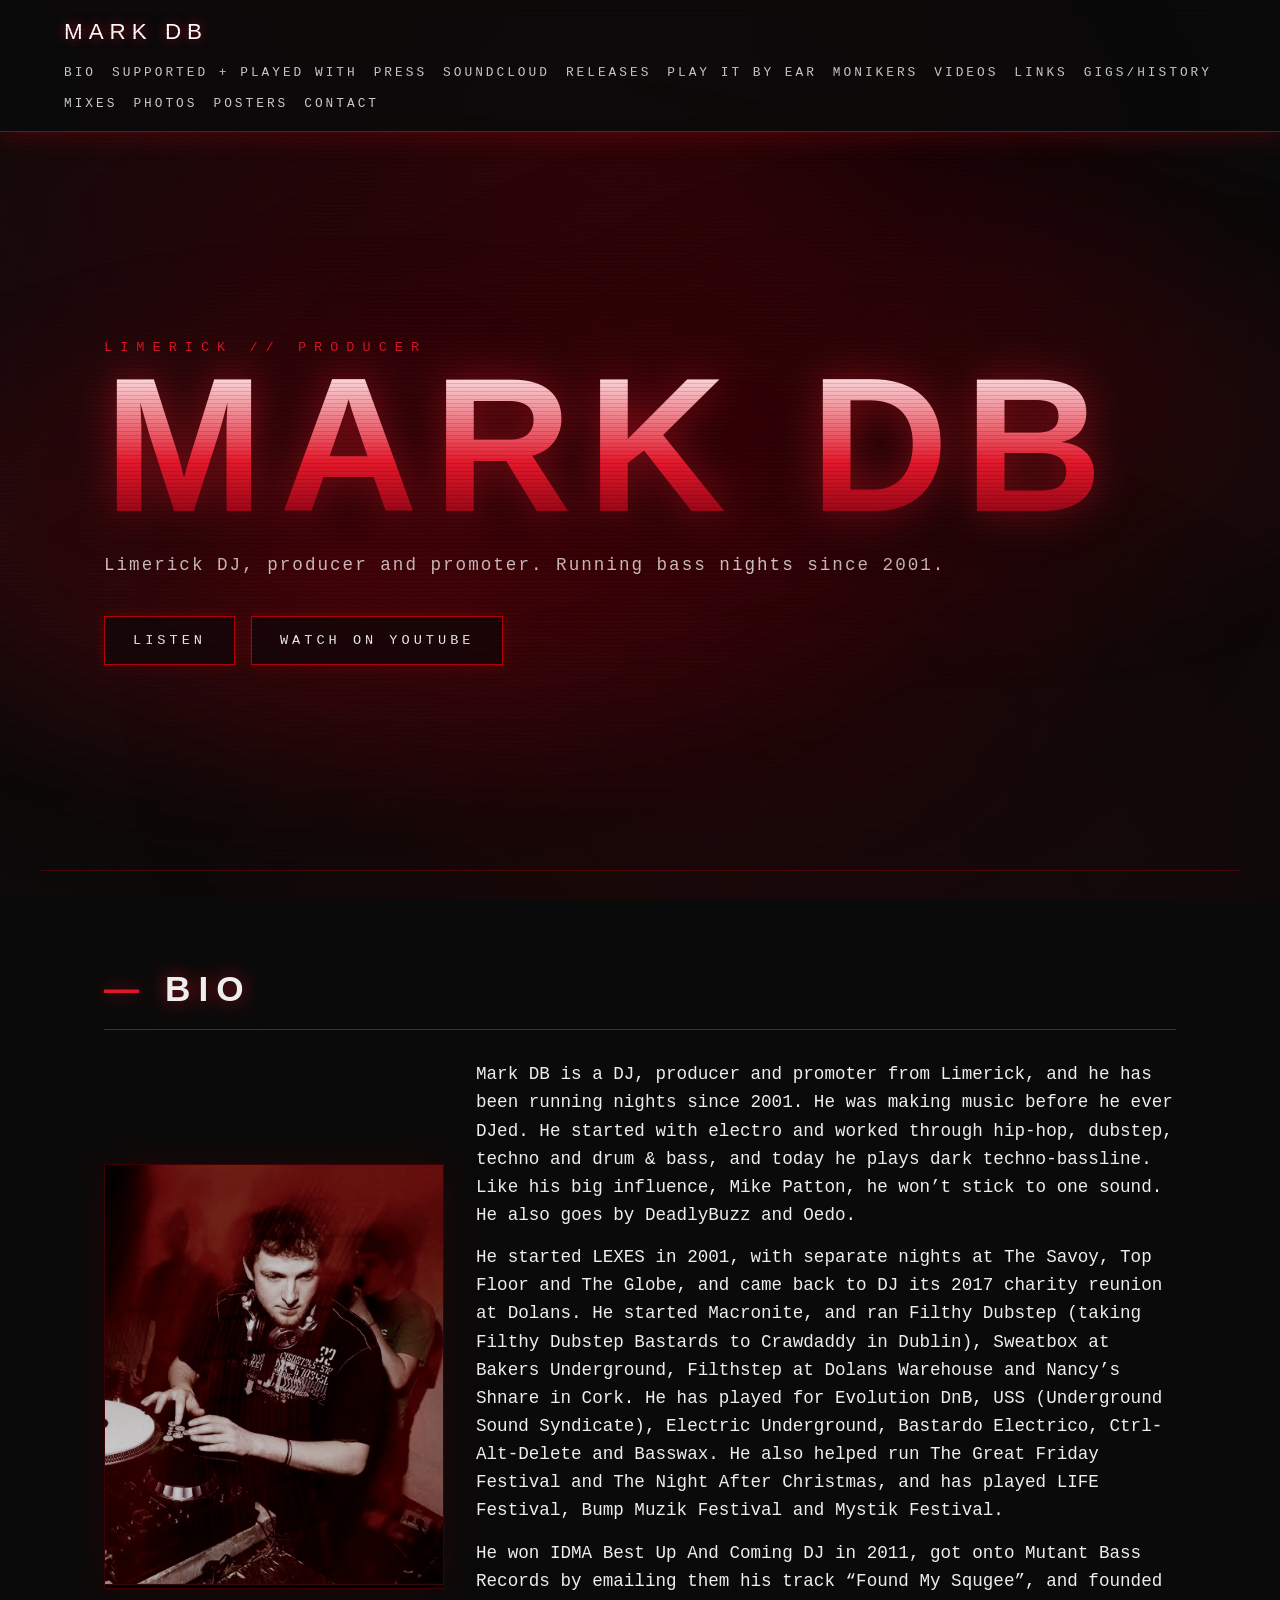
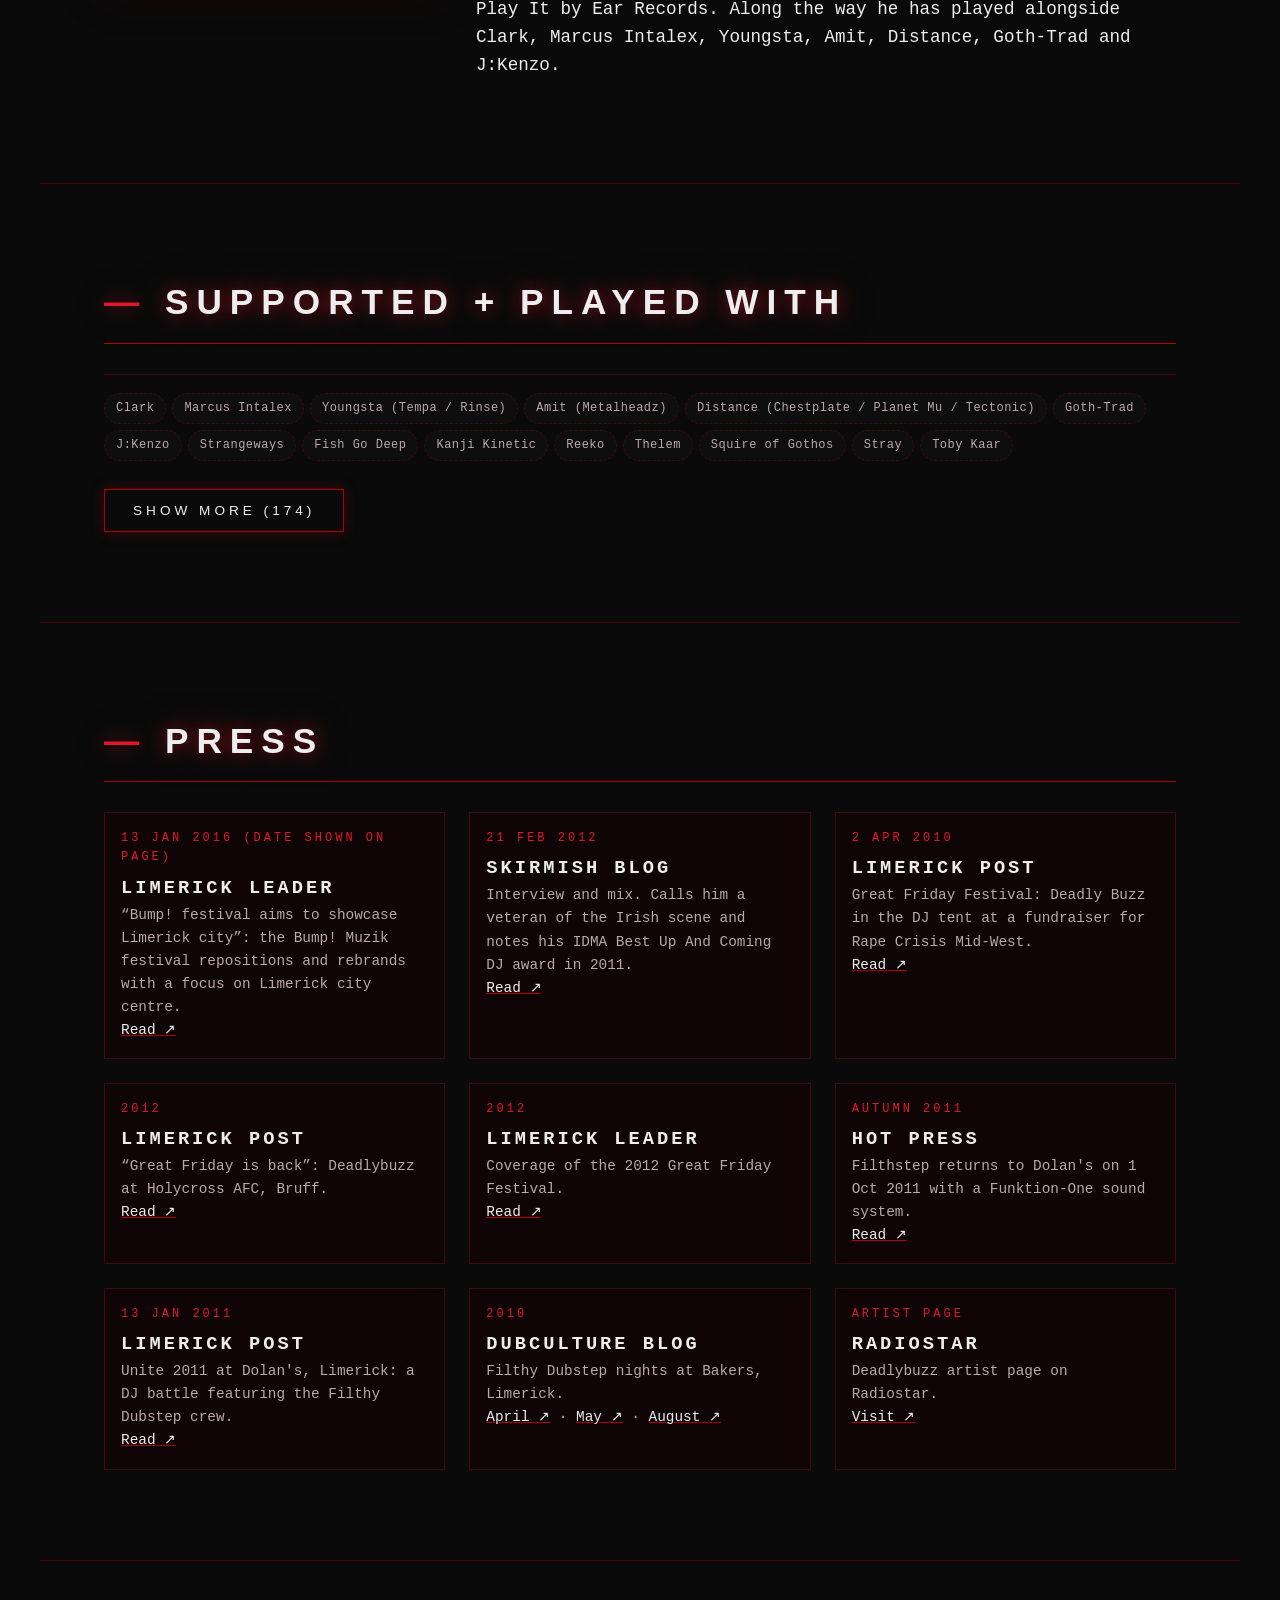
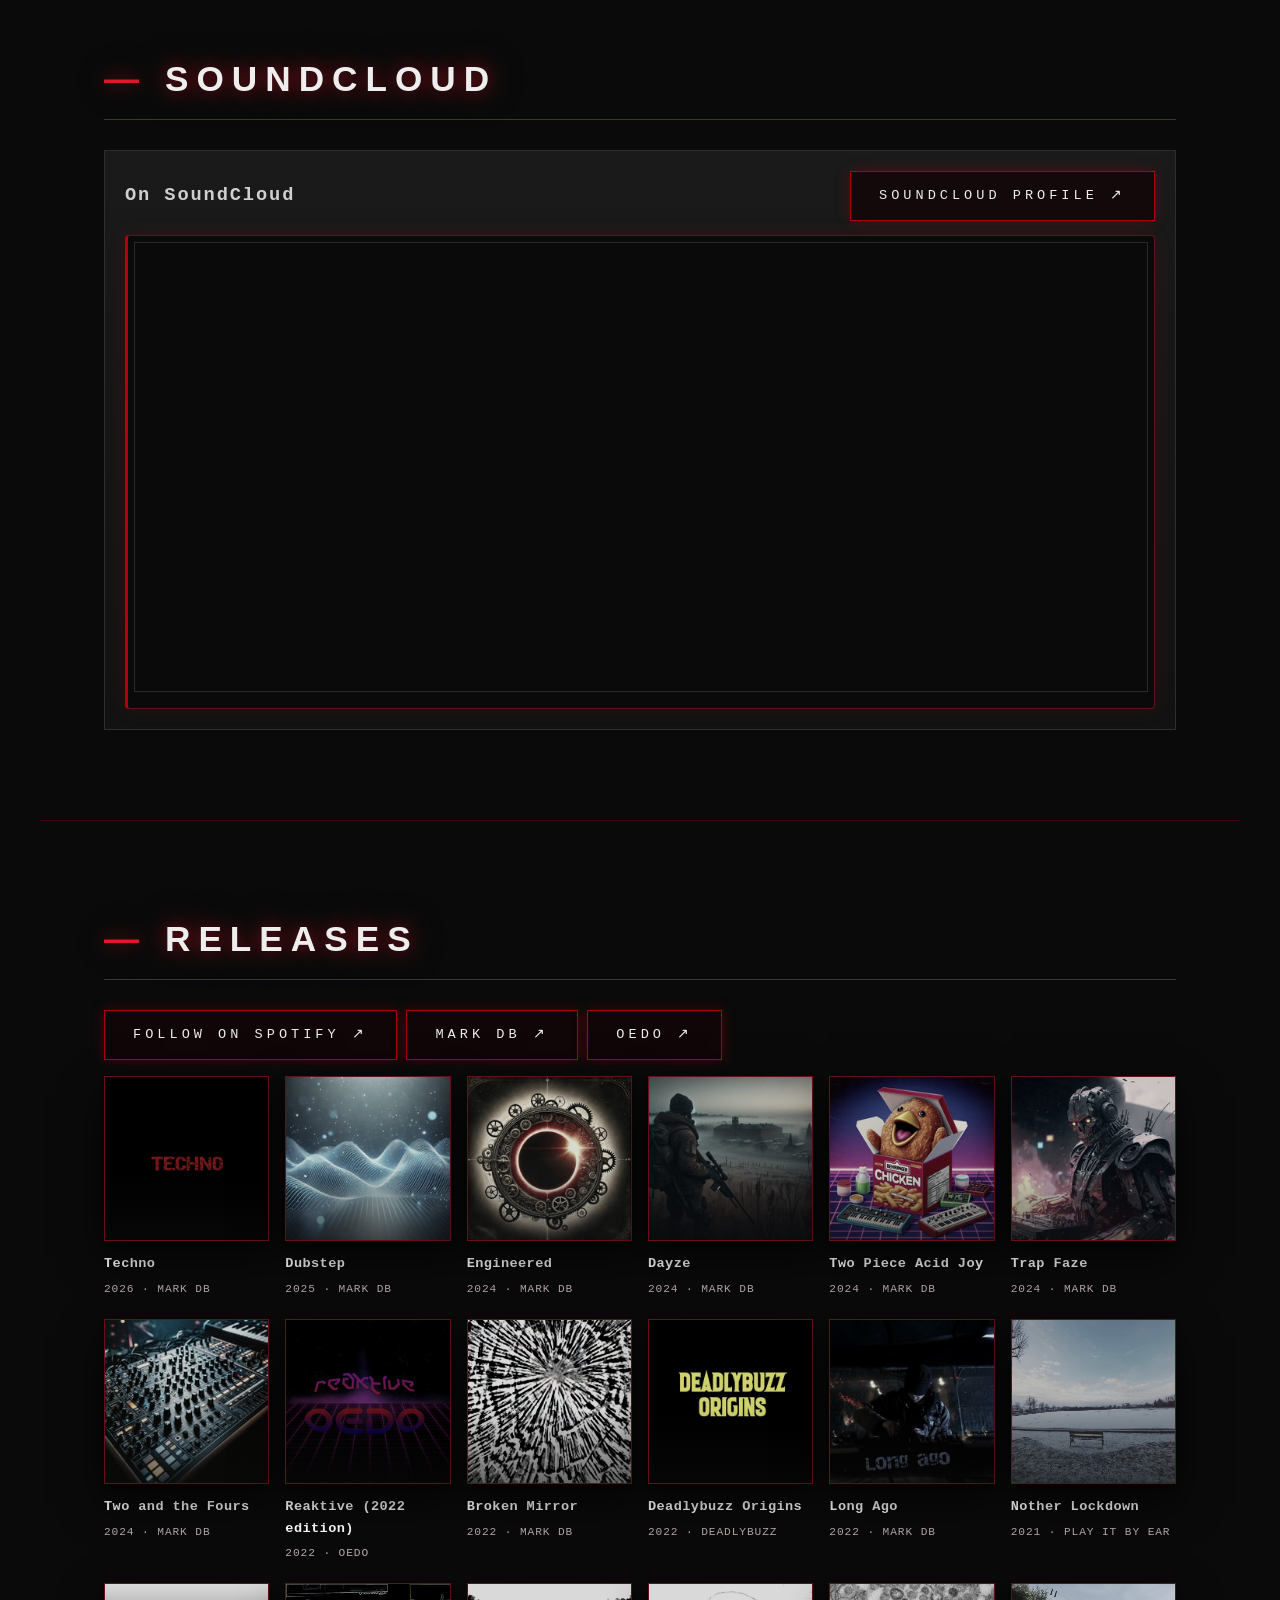
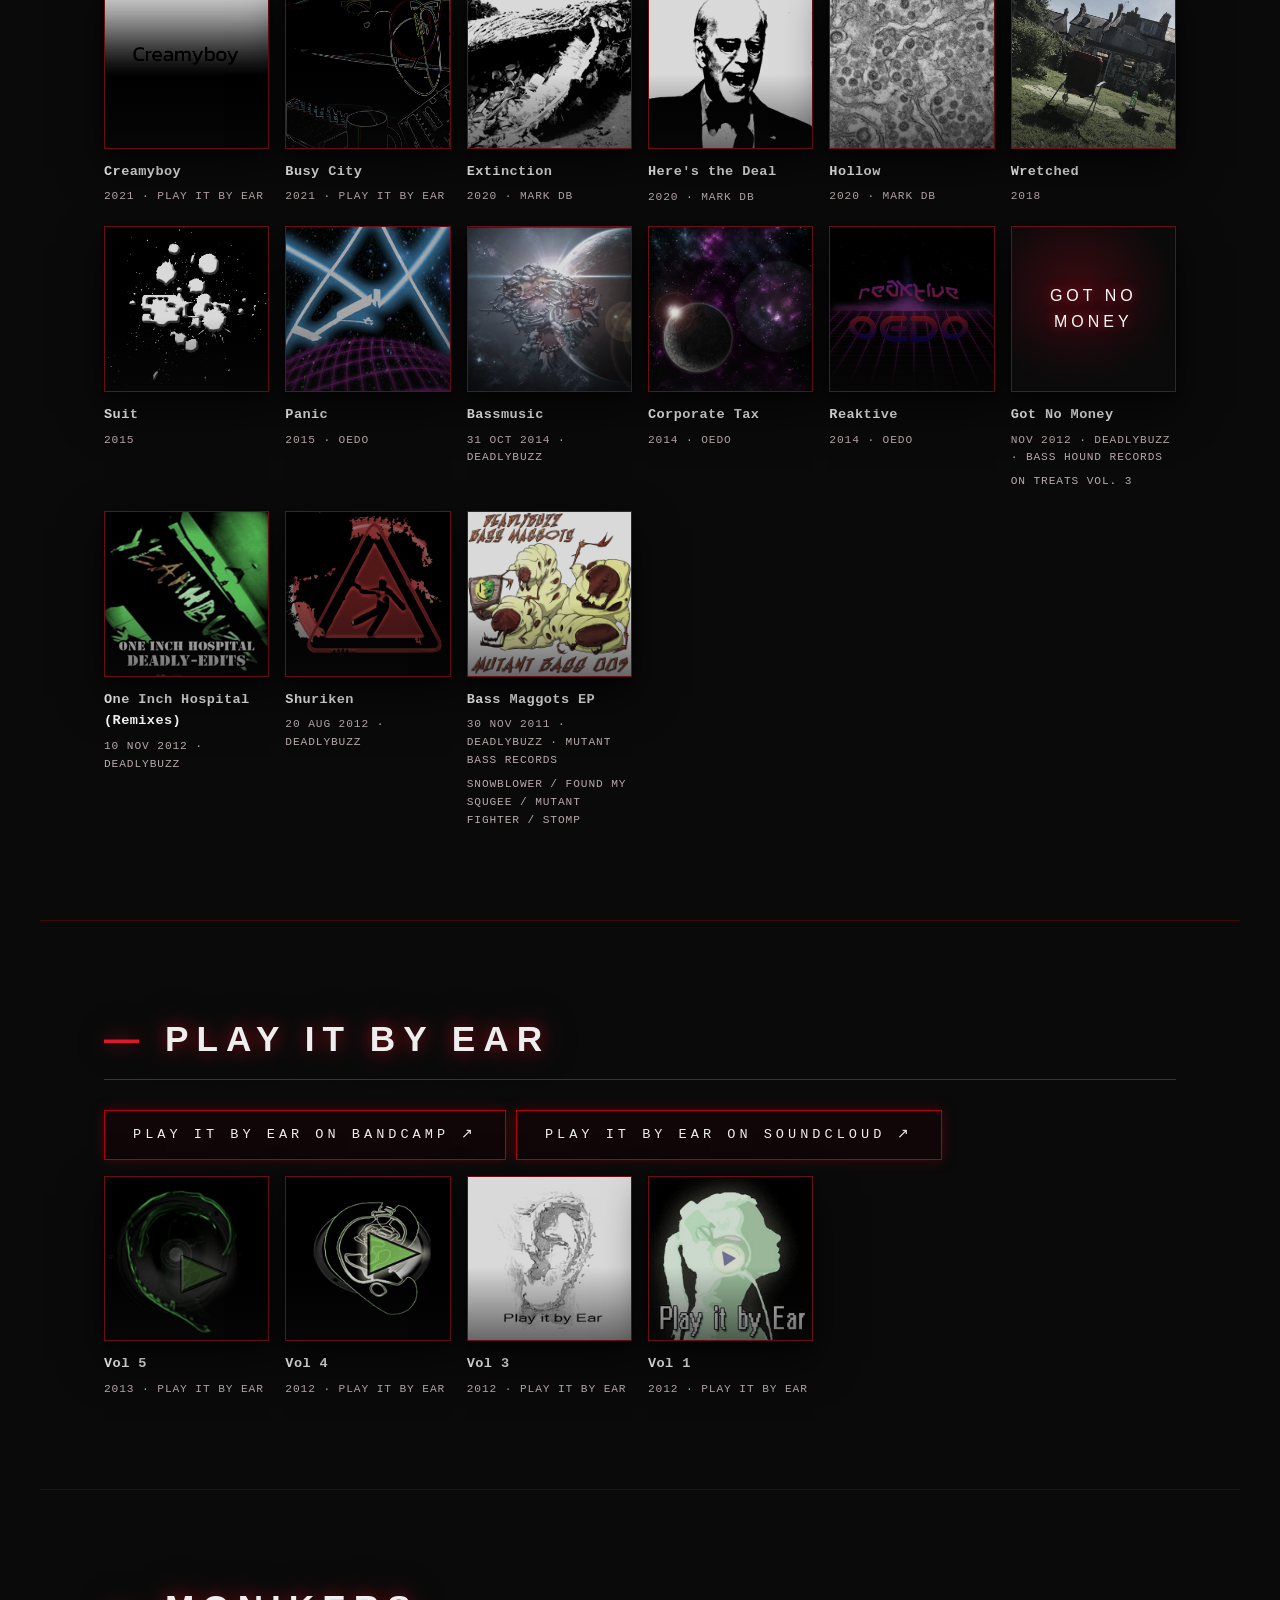
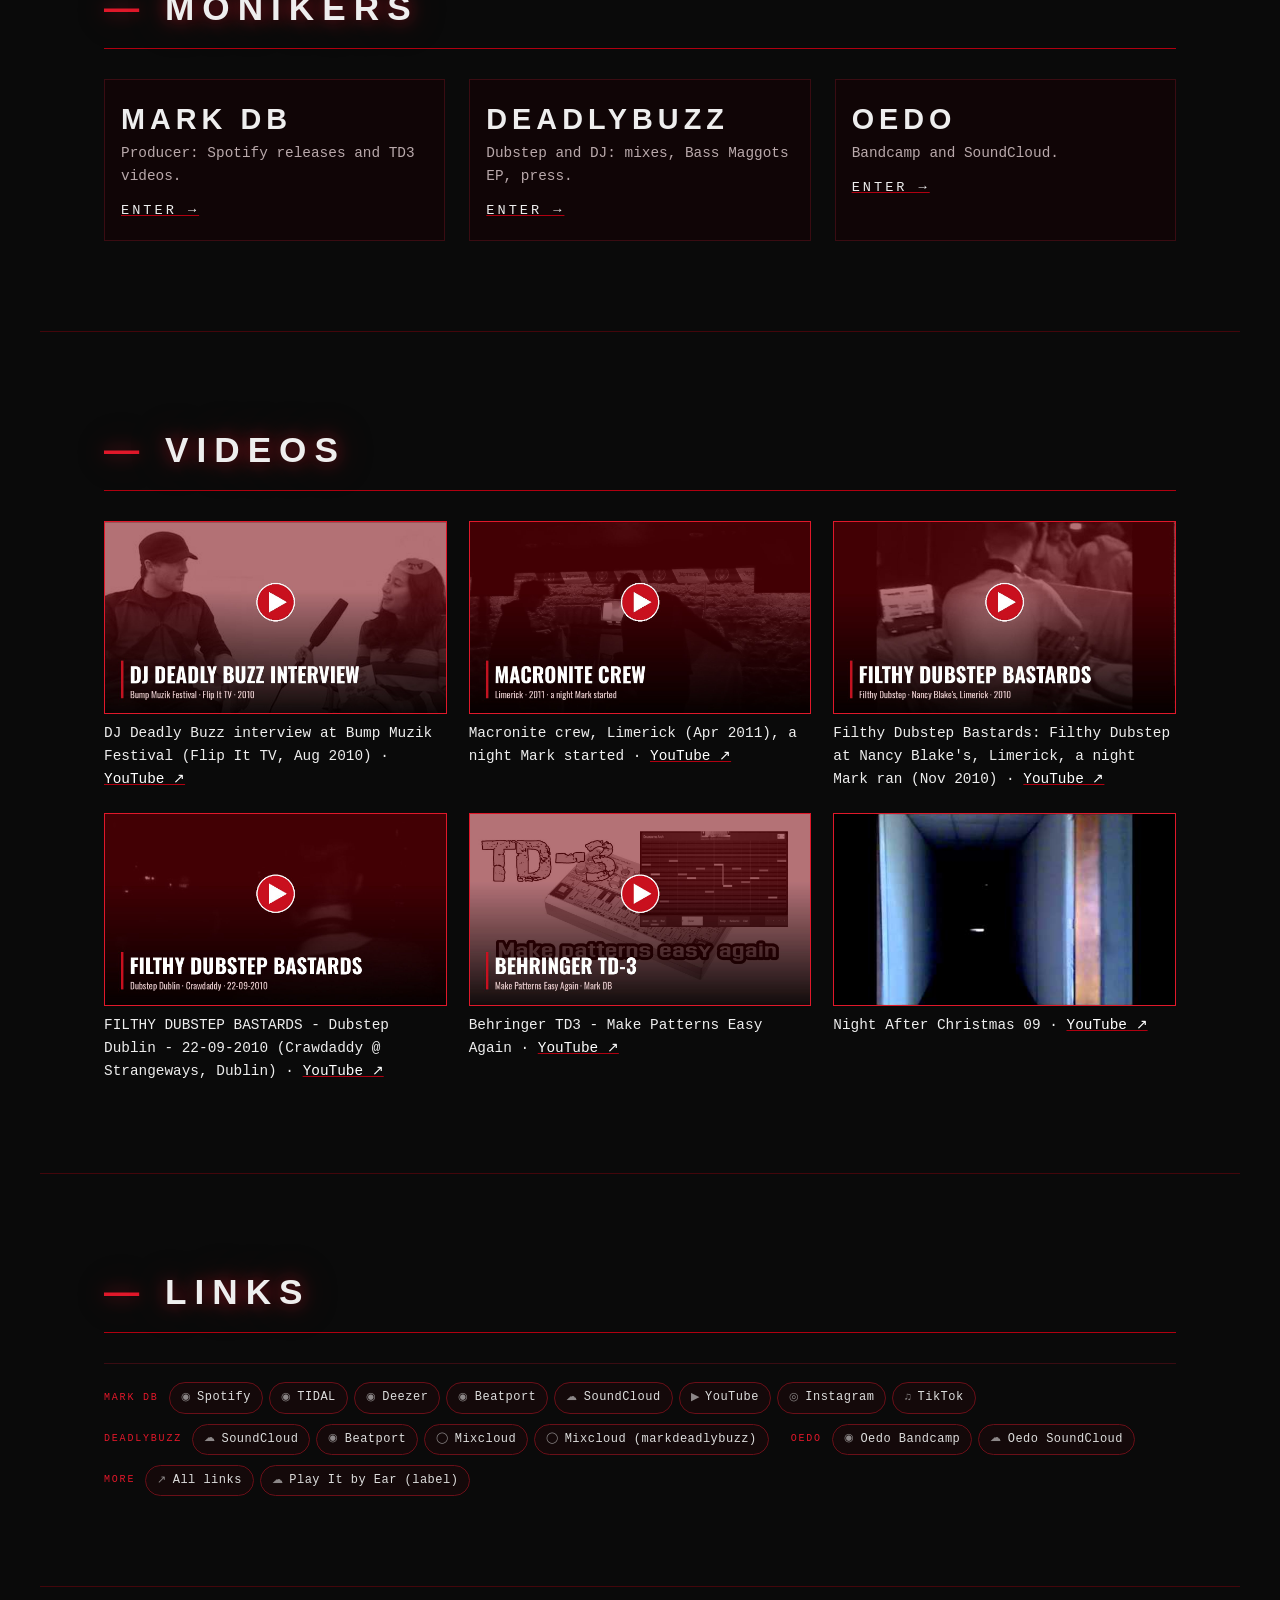
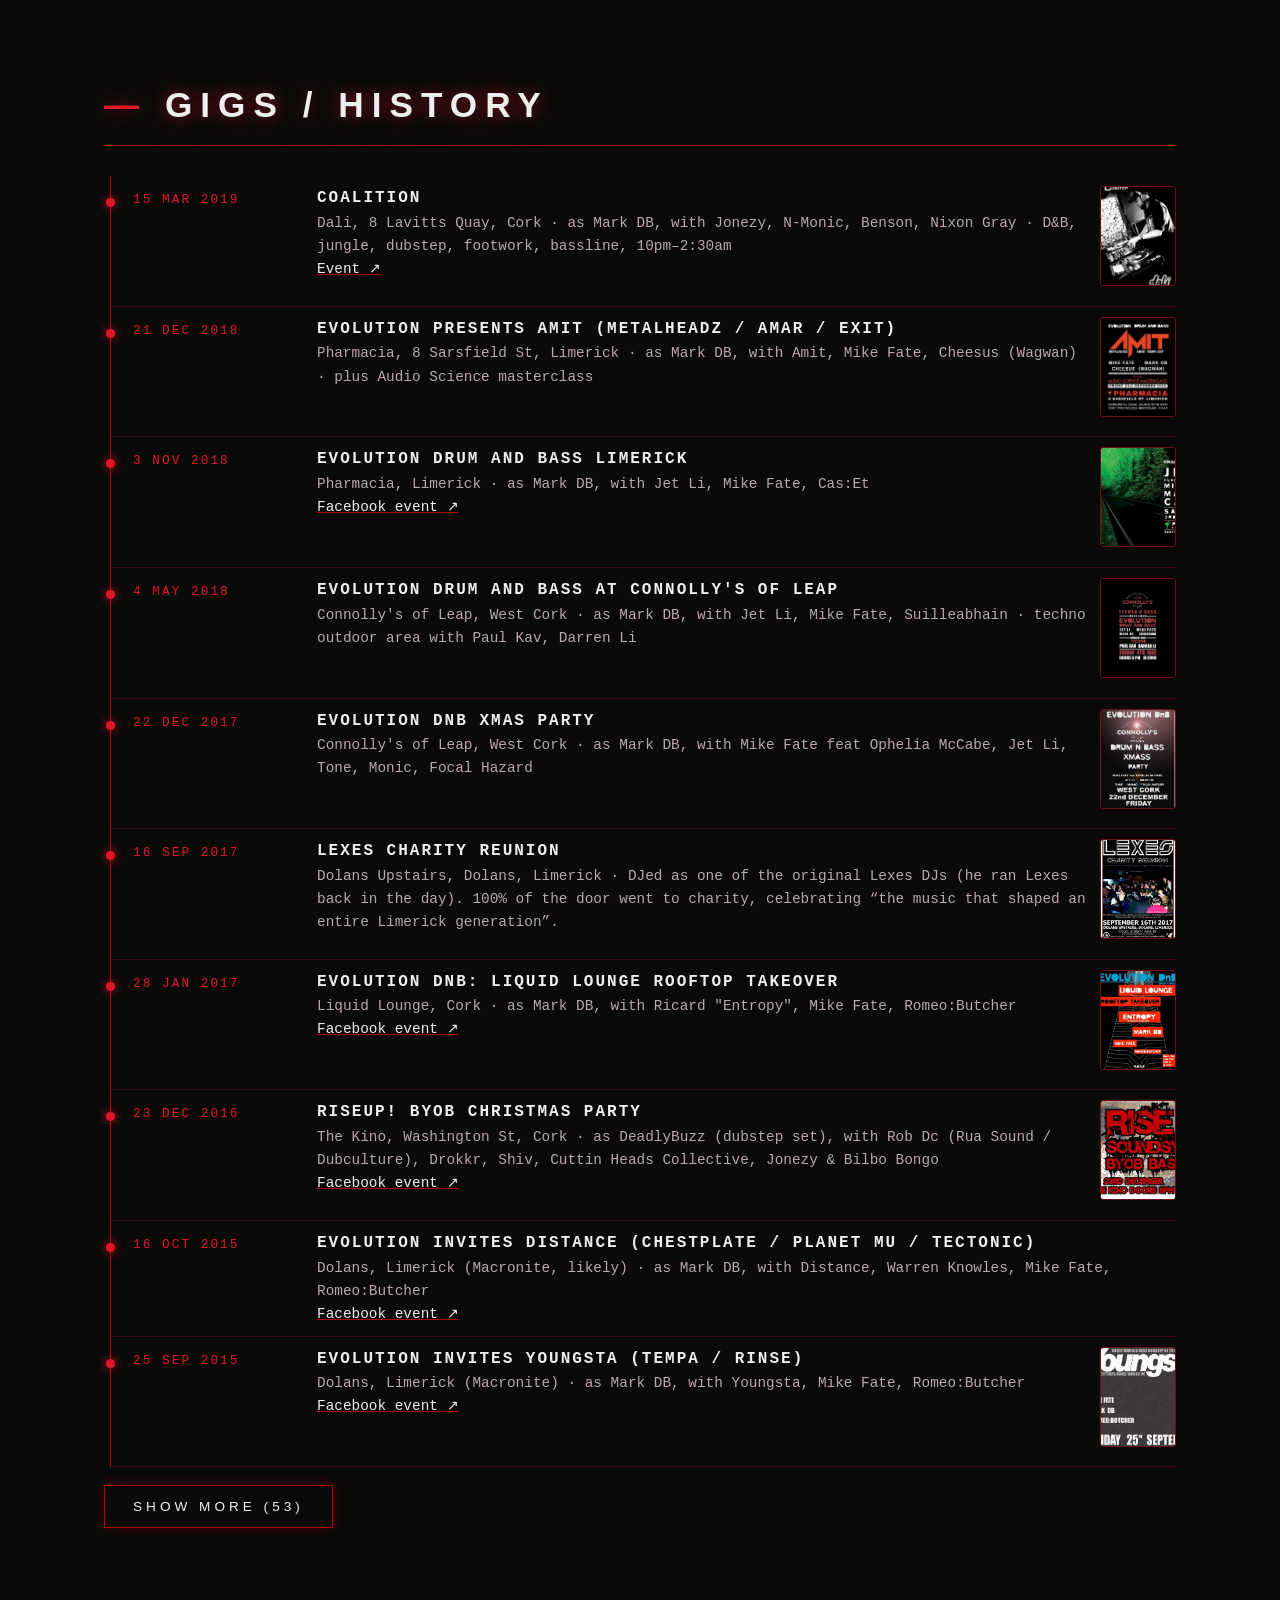
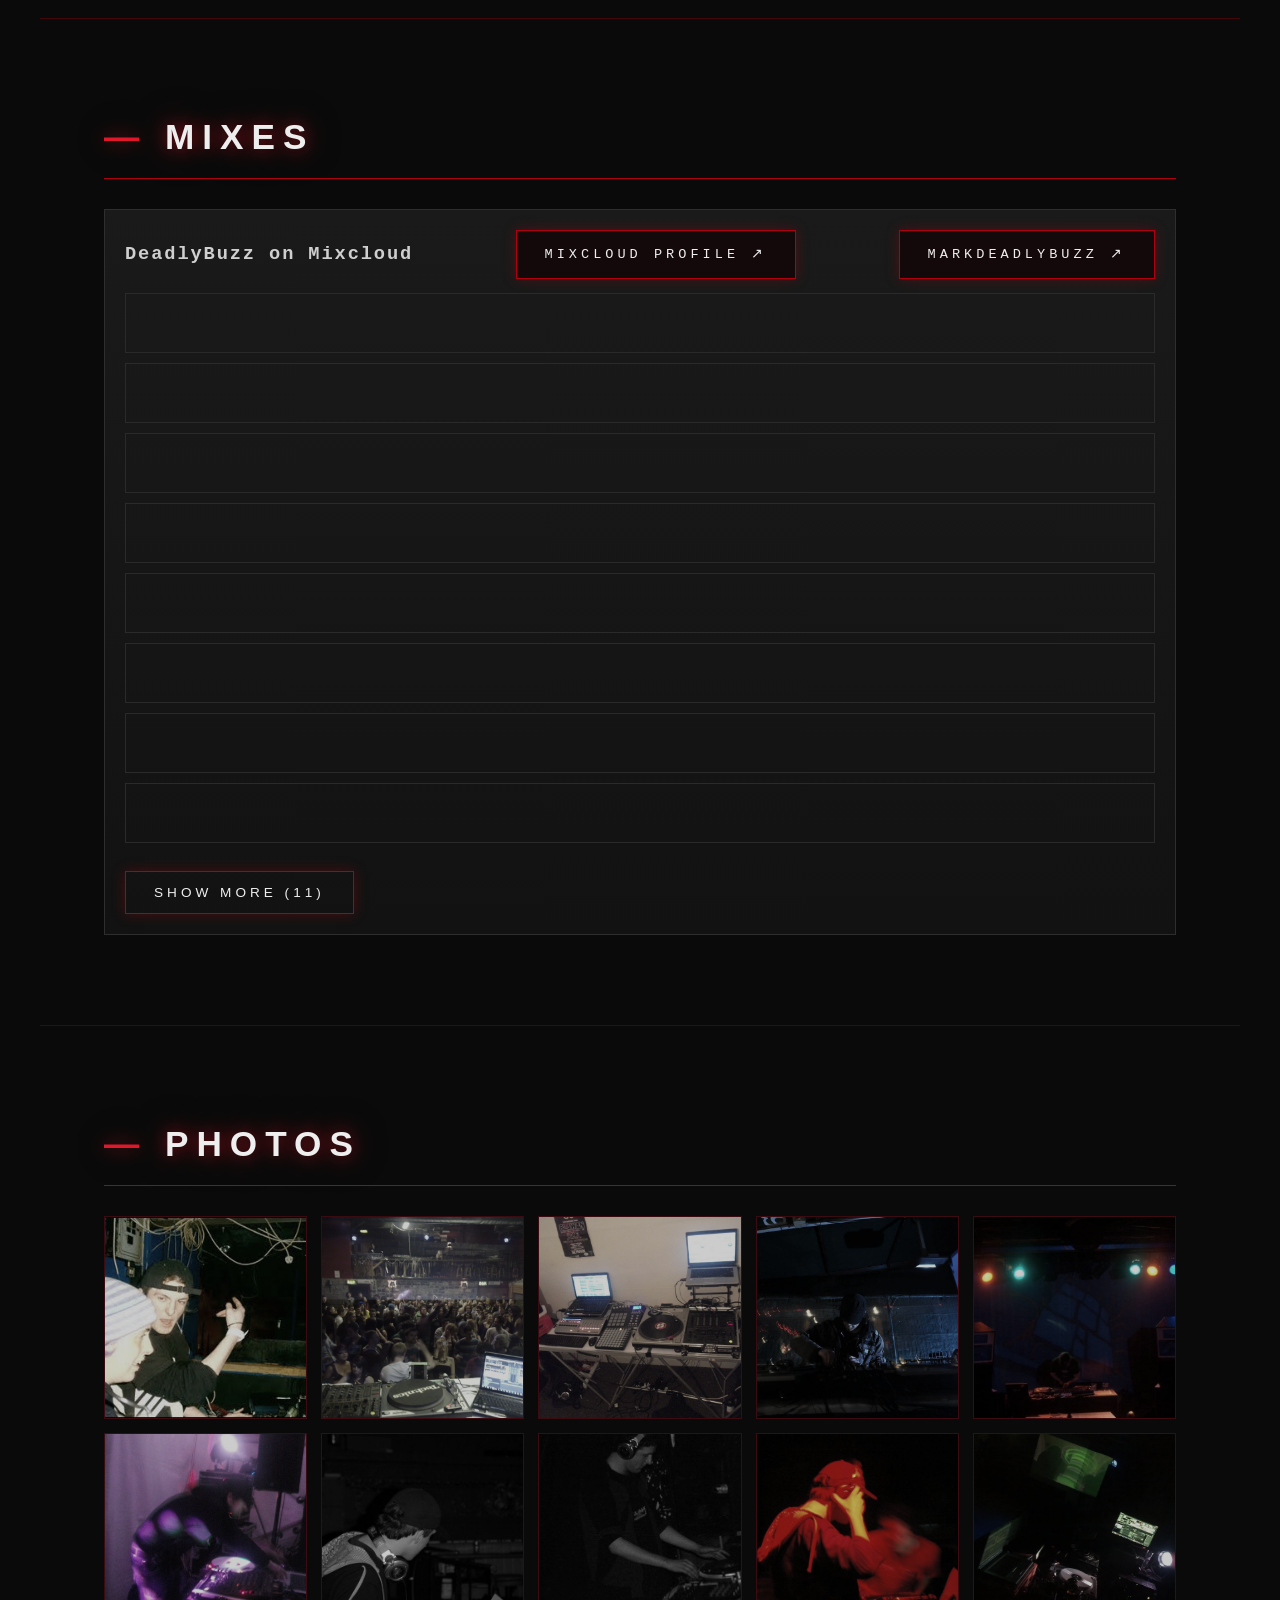
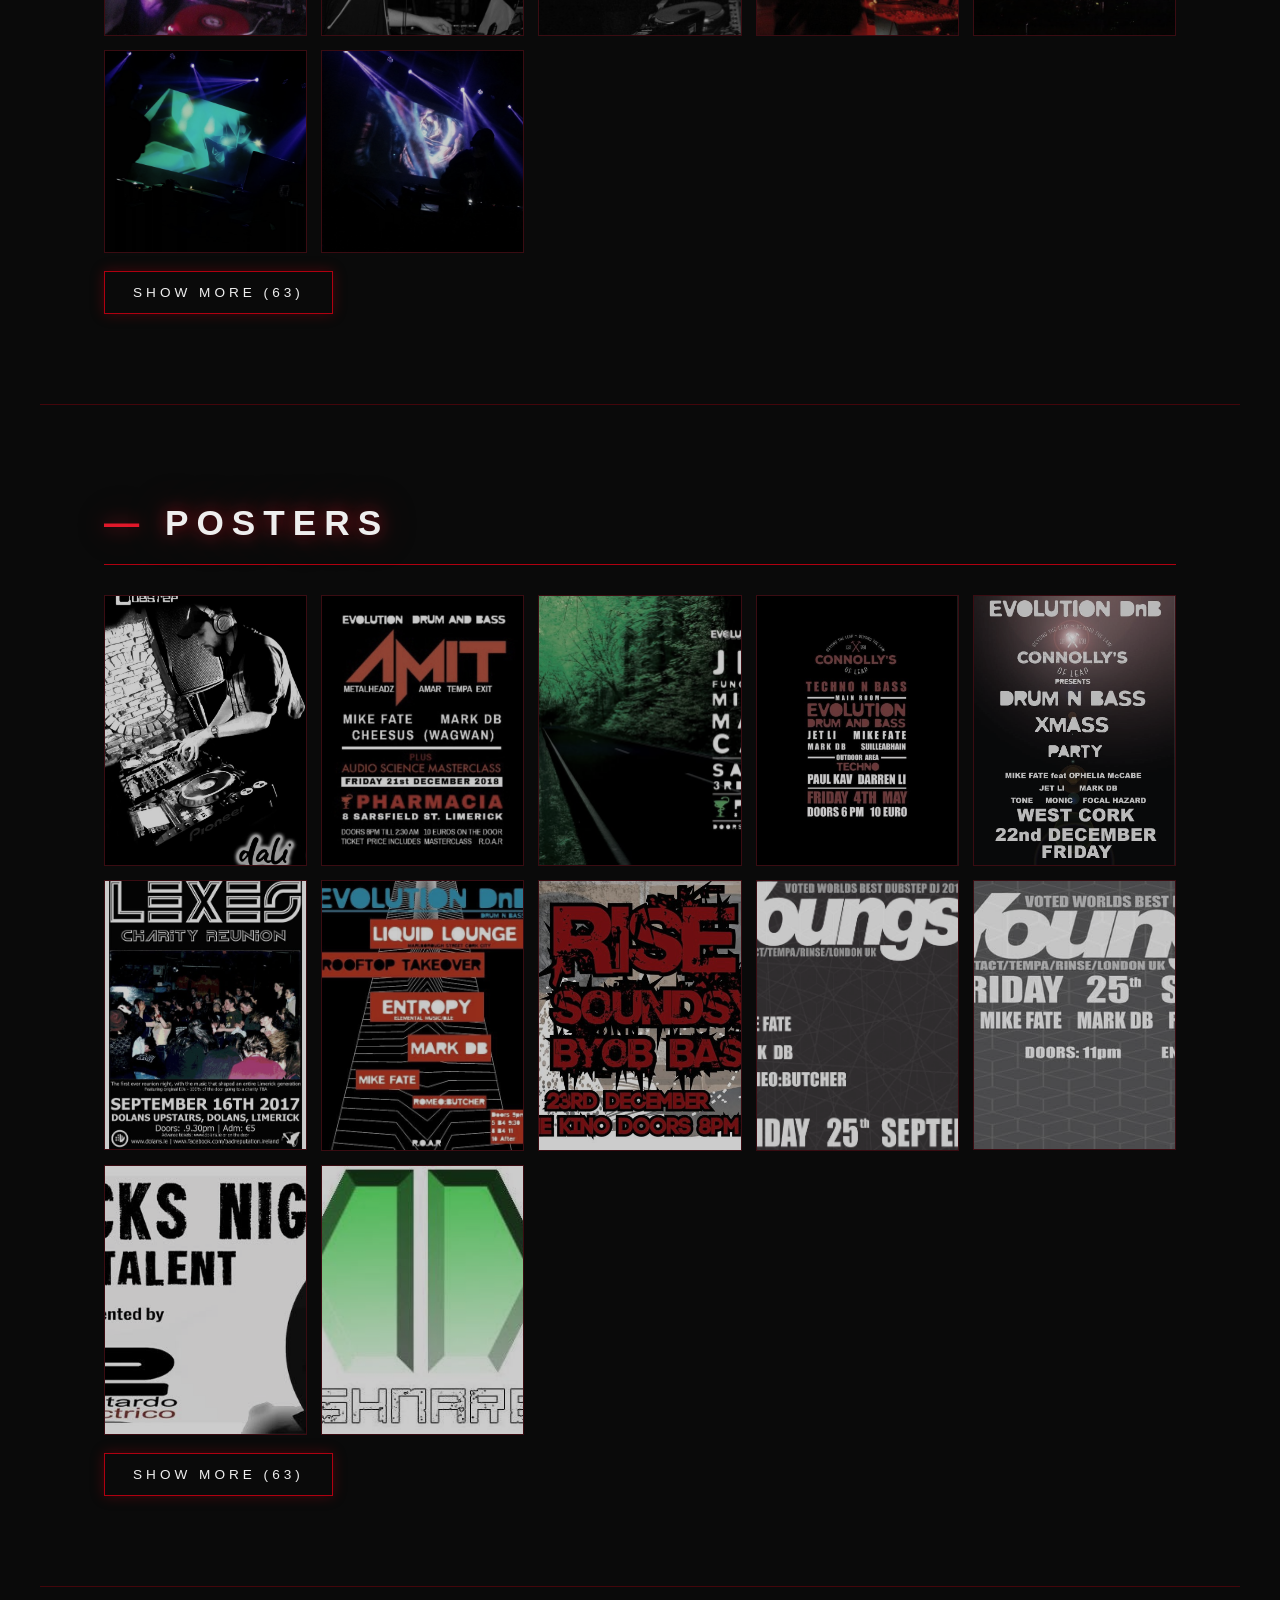
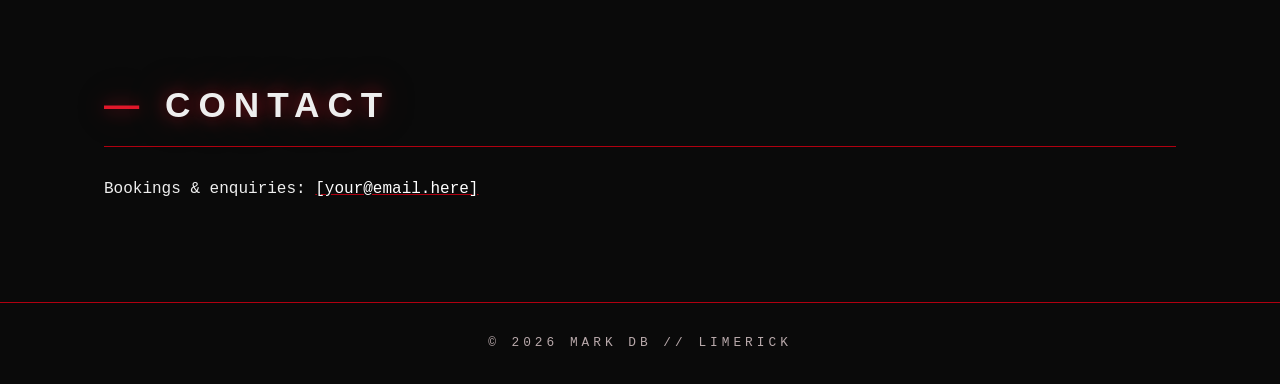
==== commit 8bac018f: "Remove duplicate Jul-Aug 2010 Sweatbox card" ====
--- a/index.html
+++ b/index.html
@@ -63,7 +63,7 @@
 <section id="monikers"><h2>Monikers</h2><div class="grid"><div class="card proj"><h3>Mark DB</h3><p>Producer: Spotify releases and TD3 videos.</p><a href="markdb.html">Enter &rarr;</a></div><div class="card proj"><h3>DeadlyBuzz</h3><p>Dubstep and DJ: mixes, Bass Maggots EP, press.</p><a href="deadlybuzz.html">Enter &rarr;</a></div><div class="card proj"><h3>Oedo</h3><p>Bandcamp and SoundCloud.</p><a href="oedo.html">Enter &rarr;</a></div></div></section>
 <section id="videos"><h2>Videos</h2><div class="vgrid"><figure class="vfig"><a class="vcard" href="https://www.youtube.com/watch?v=rlproDN2aPA" data-yt="rlproDN2aPA" target="_blank" rel="noopener" aria-label="Play: DJ Deadly Buzz interview at Bump Muzik Festival (Flip It TV, Aug 2010)"><img src="images/videos/rlproDN2aPA.jpg" alt="DJ Deadly Buzz interview at Bump Muzik Festival (Flip It TV, Aug 2010)" loading="lazy"></a><figcaption>DJ Deadly Buzz interview at Bump Muzik Festival (Flip It TV, Aug 2010) &middot; <a href="https://www.youtube.com/watch?v=rlproDN2aPA" target="_blank" rel="noopener">YouTube &#8599;</a></figcaption></figure><figure class="vfig"><a class="vcard" href="https://www.youtube.com/watch?v=YZlGTBRoqUw" data-yt="YZlGTBRoqUw" target="_blank" rel="noopener" aria-label="Play: Macronite crew, Limerick (Apr 2011), a night Mark started"><img src="images/videos/YZlGTBRoqUw.jpg" alt="Macronite crew, Limerick (Apr 2011), a night Mark started" loading="lazy"></a><figcaption>Macronite crew, Limerick (Apr 2011), a night Mark started &middot; <a href="https://www.youtube.com/watch?v=YZlGTBRoqUw" target="_blank" rel="noopener">YouTube &#8599;</a></figcaption></figure><figure class="vfig"><a class="vcard" href="https://www.youtube.com/watch?v=gGwlOxfwgbg" data-yt="gGwlOxfwgbg" target="_blank" rel="noopener" aria-label="Play: Filthy Dubstep Bastards: Filthy Dubstep at Nancy Blake&#39;s, Limerick, a night Mark ran (Nov 2010)"><img src="images/videos/gGwlOxfwgbg.jpg" alt="Filthy Dubstep Bastards: Filthy Dubstep at Nancy Blake&#39;s, Limerick, a night Mark ran (Nov 2010)" loading="lazy"></a><figcaption>Filthy Dubstep Bastards: Filthy Dubstep at Nancy Blake&#39;s, Limerick, a night Mark ran (Nov 2010) &middot; <a href="https://www.youtube.com/watch?v=gGwlOxfwgbg" target="_blank" rel="noopener">YouTube &#8599;</a></figcaption></figure><figure class="vfig"><a class="vcard" href="https://www.youtube.com/watch?v=i98vs-ionkg" data-yt="i98vs-ionkg" target="_blank" rel="noopener" aria-label="Play: FILTHY DUBSTEP BASTARDS - Dubstep Dublin - 22-09-2010 (Crawdaddy @ Strangeways, Dublin)"><img src="images/videos/i98vs-ionkg.jpg" alt="FILTHY DUBSTEP BASTARDS - Dubstep Dublin - 22-09-2010 (Crawdaddy @ Strangeways, Dublin)" loading="lazy"></a><figcaption>FILTHY DUBSTEP BASTARDS - Dubstep Dublin - 22-09-2010 (Crawdaddy @ Strangeways, Dublin) &middot; <a href="https://www.youtube.com/watch?v=i98vs-ionkg" target="_blank" rel="noopener">YouTube &#8599;</a></figcaption></figure><figure class="vfig"><a class="vcard" href="https://www.youtube.com/watch?v=MEgAu0Y9Jlg" data-yt="MEgAu0Y9Jlg" target="_blank" rel="noopener" aria-label="Play: Behringer TD3 - Make Patterns Easy Again"><img src="images/videos/MEgAu0Y9Jlg.jpg" alt="Behringer TD3 - Make Patterns Easy Again" loading="lazy"></a><figcaption>Behringer TD3 - Make Patterns Easy Again &middot; <a href="https://www.youtube.com/watch?v=MEgAu0Y9Jlg" target="_blank" rel="noopener">YouTube &#8599;</a></figcaption></figure><figure class="vfig"><a class="vcard" href="https://www.youtube.com/watch?v=FVpZ3eDPWjo" data-yt="FVpZ3eDPWjo" target="_blank" rel="noopener" aria-label="Play: Night After Christmas 09"><img src="images/videos/FVpZ3eDPWjo.jpg" alt="Night After Christmas 09" loading="lazy"></a><figcaption>Night After Christmas 09 &middot; <a href="https://www.youtube.com/watch?v=FVpZ3eDPWjo" target="_blank" rel="noopener">YouTube &#8599;</a></figcaption></figure></div></section>
 <section id="links"><h2>Links</h2><div class="links"><div class="lgrp"><span class="lhd">Mark db</span><a class="lk" href="https://open.spotify.com/artist/4omI6IhCXQ9VAus9pYMkml" target="_blank" rel="noopener"><span>&#9673;</span>Spotify</a><a class="lk" href="https://tidal.com/artist/60887427" target="_blank" rel="noopener"><span>&#9673;</span>TIDAL</a><a class="lk" href="https://www.deezer.com/en/artist/50205132" target="_blank" rel="noopener"><span>&#9673;</span>Deezer</a><a class="lk" href="https://www.beatport.com/artist/mark-db/710991" target="_blank" rel="noopener"><span>&#9673;</span>Beatport</a><a class="lk" href="https://soundcloud.com/ruckaos" target="_blank" rel="noopener"><span>&#9729;</span>SoundCloud</a><a class="lk" href="https://www.youtube.com/@303Guy" target="_blank" rel="noopener"><span>&#9654;</span>YouTube</a><a class="lk" href="https://www.instagram.com/mark_db_synth" target="_blank" rel="noopener"><span>&#9678;</span>Instagram</a><a class="lk" href="https://www.tiktok.com/@markdb303" target="_blank" rel="noopener"><span>&#9835;</span>TikTok</a></div><div class="lgrp"><span class="lhd">DeadlyBuzz</span><a class="lk" href="https://soundcloud.com/deadlybuzz" target="_blank" rel="noopener"><span>&#9729;</span>SoundCloud</a><a class="lk" href="https://www.beatport.com/artist/deadlybuzz/299891" target="_blank" rel="noopener"><span>&#9673;</span>Beatport</a><a class="lk" href="https://www.mixcloud.com/Deadlybuzz/" target="_blank" rel="noopener"><span>&#9711;</span>Mixcloud</a><a class="lk" href="https://www.mixcloud.com/markdeadlybuzz/" target="_blank" rel="noopener"><span>&#9711;</span>Mixcloud (markdeadlybuzz)</a></div><div class="lgrp"><span class="lhd">Oedo</span><a class="lk" href="https://oedo.bandcamp.com" target="_blank" rel="noopener"><span>&#9673;</span>Oedo Bandcamp</a><a class="lk" href="https://soundcloud.com/0ed0" target="_blank" rel="noopener"><span>&#9729;</span>Oedo SoundCloud</a></div><div class="lgrp"><span class="lhd">More</span><a class="lk" href="https://direct.me/markdb" target="_blank" rel="noopener"><span>&#8599;</span>All links</a><a class="lk" href="https://soundcloud.com/play-it-by-ear" target="_blank" rel="noopener"><span>&#9729;</span>Play It by Ear (label)</a></div></div></section>
-<section id="gigs"><h2>Gigs / History</h2><ol class="timeline" data-limit="10"><li><span class="tl-date">15 Mar 2019</span><div><h3>Coalition</h3><p>Dali, 8 Lavitts Quay, Cork &middot; as Mark DB, with Jonezy, N-Monic, Benson, Nixon Gray &middot; D&amp;B, jungle, dubstep, footwork, bassline, 10pm&ndash;2:30am</p><p><a href="https://www.facebook.com/events/384753065643463/" target="_blank" rel="noopener">Event &#8599;</a></p><a class="gig-poster" href="images/posters/2019-03-15-coalation-markdb-dali.jpg" target="_blank" rel="noopener" aria-label="Open poster"><img src="images/posters/2019-03-15-coalation-markdb-dali.jpg" alt="Poster" loading="lazy"></a></div></li><li><span class="tl-date">21 Dec 2018</span><div><h3>Evolution presents Amit (Metalheadz / Amar / Exit)</h3><p>Pharmacia, 8 Sarsfield St, Limerick &middot; as Mark DB, with Amit, Mike Fate, Cheesus (Wagwan) &middot; plus Audio Science masterclass</p><a class="gig-poster" href="images/posters/2018-12-21-evolution-amit-pharmacia.jpg" target="_blank" rel="noopener" aria-label="Open poster"><img src="images/posters/2018-12-21-evolution-amit-pharmacia.jpg" alt="Poster" loading="lazy"></a></div></li><li><span class="tl-date">3 Nov 2018</span><div><h3>Evolution Drum and Bass Limerick</h3><p>Pharmacia, Limerick &middot; as Mark DB, with Jet Li, Mike Fate, Cas:Et</p><p><a href="https://www.facebook.com/events/415995548985149/" target="_blank" rel="noopener">Facebook event &#8599;</a></p><a class="gig-poster" href="images/posters/evolution-pharmacia-2018.jpg" target="_blank" rel="noopener" aria-label="Open poster"><img src="images/posters/evolution-pharmacia-2018.jpg" alt="Poster" loading="lazy"></a></div></li><li><span class="tl-date">4 May 2018</span><div><h3>Evolution Drum and Bass at Connolly&#39;s of Leap</h3><p>Connolly&#39;s of Leap, West Cork &middot; as Mark DB, with Jet Li, Mike Fate, Suilleabhain &middot; techno outdoor area with Paul Kav, Darren Li</p><a class="gig-poster" href="images/posters/2018-05-04-evolution-connollys-of-leap.jpg" target="_blank" rel="noopener" aria-label="Open poster"><img src="images/posters/2018-05-04-evolution-connollys-of-leap.jpg" alt="Poster" loading="lazy"></a></div></li><li><span class="tl-date">22 Dec 2017</span><div><h3>Evolution DnB Xmas Party</h3><p>Connolly&#39;s of Leap, West Cork &middot; as Mark DB, with Mike Fate feat Ophelia McCabe, Jet Li, Tone, Monic, Focal Hazard</p><a class="gig-poster" href="images/posters/2017-12-22-evolution-xmas-connollys-of-leap.jpg" target="_blank" rel="noopener" aria-label="Open poster"><img src="images/posters/2017-12-22-evolution-xmas-connollys-of-leap.jpg" alt="Poster" loading="lazy"></a></div></li><li><span class="tl-date">16 Sep 2017</span><div><h3>Lexes Charity Reunion</h3><p>Dolans Upstairs, Dolans, Limerick &middot; DJed as one of the original Lexes DJs (he ran Lexes back in the day). 100% of the door went to charity, celebrating &ldquo;the music that shaped an entire Limerick generation&rdquo;.</p><a class="gig-poster" href="images/posters/lexes-charity-reunion-2017.png" target="_blank" rel="noopener" aria-label="Open poster"><img src="images/posters/lexes-charity-reunion-2017.png" alt="Poster" loading="lazy"></a></div></li><li><span class="tl-date">28 Jan 2017</span><div><h3>Evolution DnB: Liquid Lounge Rooftop Takeover</h3><p>Liquid Lounge, Cork &middot; as Mark DB, with Ricard &quot;Entropy&quot;, Mike Fate, Romeo:Butcher</p><p><a href="https://www.facebook.com/events/608164069389164/" target="_blank" rel="noopener">Facebook event &#8599;</a></p><a class="gig-poster" href="images/posters/evolution-liquid-lounge-2017.jpg" target="_blank" rel="noopener" aria-label="Open poster"><img src="images/posters/evolution-liquid-lounge-2017.jpg" alt="Poster" loading="lazy"></a></div></li><li><span class="tl-date">23 Dec 2016</span><div><h3>RiseUp! BYOB Christmas Party</h3><p>The Kino, Washington St, Cork &middot; as DeadlyBuzz (dubstep set), with Rob Dc (Rua Sound / Dubculture), Drokkr, Shiv, Cuttin Heads Collective, Jonezy &amp; Bilbo Bongo</p><p><a href="https://www.facebook.com/events/1037603729682295/" target="_blank" rel="noopener">Facebook event &#8599;</a></p><a class="gig-poster" href="images/posters/2016-12-23-riseup-byob-bass-bash.jpg" target="_blank" rel="noopener" aria-label="Open poster"><img src="images/posters/2016-12-23-riseup-byob-bass-bash.jpg" alt="Poster" loading="lazy"></a></div></li><li><span class="tl-date">16 Oct 2015</span><div><h3>Evolution invites Distance (Chestplate / Planet Mu / Tectonic)</h3><p>Dolans, Limerick (Macronite, likely) &middot; as Mark DB, with Distance, Warren Knowles, Mike Fate, Romeo:Butcher</p><p><a href="https://www.facebook.com/events/169557533384160/" target="_blank" rel="noopener">Facebook event &#8599;</a></p></div></li><li><span class="tl-date">25 Sep 2015</span><div><h3>Evolution invites Youngsta (Tempa / Rinse)</h3><p>Dolans, Limerick (Macronite) &middot; as Mark DB, with Youngsta, Mike Fate, Romeo:Butcher</p><p><a href="https://www.facebook.com/events/890289217724294/" target="_blank" rel="noopener">Facebook event &#8599;</a></p><a class="gig-poster" href="images/posters/2015-09-25-evolution-youngsta.jpg" target="_blank" rel="noopener" aria-label="Open poster"><img src="images/posters/2015-09-25-evolution-youngsta.jpg" alt="Poster" loading="lazy"></a></div></li><li><span class="tl-date">8 Aug 2015</span><div><h3>SubSession presents Deadlybuzz</h3><p>Cork Community Print Shop</p><p><a href="https://www.facebook.com/events/931141333613239" target="_blank" rel="noopener">Event &#8599;</a></p></div></li><li><span class="tl-date">3 Jul 2015</span><div><h3>Open Decks Night, New Talent</h3><p>Cyprus Avenue, Caroline St, Cork &middot; presented by Bastardo Electrico (Jamie Behan) &middot; as Mark DB &middot; 11pm</p><p><a href="https://www.facebook.com/events/523435431138913/" target="_blank" rel="noopener">Event &#8599;</a></p><a class="gig-poster" href="images/posters/2015-07-03-open-decks-bastardo-cyprus-avenue.jpg" target="_blank" rel="noopener" aria-label="Open poster"><img src="images/posters/2015-07-03-open-decks-bastardo-cyprus-avenue.jpg" alt="Poster" loading="lazy"></a></div></li><li><span class="tl-date">22 May 2015</span><div><h3>Evolution invites Thelem</h3><p>The Pav, Cork &middot; as Mark DB, with Thelem, Mike Fate, Romeo:Butcher</p><p><a href="https://www.facebook.com/events/1580504285550824/" target="_blank" rel="noopener">Facebook event &#8599;</a></p></div></li><li><span class="tl-date">31 Dec 2014</span><div><h3>New Year&#39;s Eve Shnare</h3><p>Tom Lynch&#39;s Bar, Barrack St, Cork &middot; as Mark DB (opening set, 18:00), with Badmandeego, Brophy B2B Unsafe Girl, Scidley Rott, Jamie Behan, Shnare Crew, Pyrit Soundsystem</p><p><a href="https://www.facebook.com/events/474398812700686/" target="_blank" rel="noopener">Facebook event &#8599;</a></p><a class="gig-poster" href="images/posters/2014-12-31-nye-shnare-tom-lynchs.jpg" target="_blank" rel="noopener" aria-label="Open poster"><img src="images/posters/2014-12-31-nye-shnare-tom-lynchs.jpg" alt="Poster" loading="lazy"></a></div></li><li><span class="tl-date">29 Mar 2014</span><div><h3>Shnare x Evolution DNB</h3><p>Nancy Spain&#39;s, 48 Barrack St, Cork &middot; with Maedbh O Connor, Kealan Murphy, Mike McGuire &middot; free entry</p><a class="gig-poster" href="images/posters/2014-03-29-shnare-evolution-dnb-nancy-spains.jpg" target="_blank" rel="noopener" aria-label="Open poster"><img src="images/posters/2014-03-29-shnare-evolution-dnb-nancy-spains.jpg" alt="Poster" loading="lazy"></a></div></li><li><span class="tl-date">14 Dec 2013</span><div><h3>Shnare Christmas</h3><p>Nancy Spain&#39;s, Barrack St, Cork &middot; as Mark DB, with Warren Knowles, Lords of Strut, Li Tutty, Chris Benson, Michael Brophy &middot; 6pm&ndash;1am, free</p><a class="gig-poster" href="images/posters/2013-12-14-shnare-nancy-spains.jpg" target="_blank" rel="noopener" aria-label="Open poster"><img src="images/posters/2013-12-14-shnare-nancy-spains.jpg" alt="Poster" loading="lazy"></a></div></li><li><span class="tl-date">7 Jul 2013 (year to confirm)</span><div><h3>Nancy&#39;s Shnare</h3><p>Nancy Spain&#39;s, Cork &middot; as Deadly Buzz, with Roam, The Incredible Sulk, Konflicting Frequencies, Cooper&#39;s Dream, Shiv!, Jonesy, Ham-Solo, Brophy, Waspcatcher, Unsafe Girl, Badmandeego</p><a class="gig-poster" href="images/posters/2013-07-07-nancys-shnare.jpg" target="_blank" rel="noopener" aria-label="Open poster"><img src="images/posters/2013-07-07-nancys-shnare.jpg" alt="Poster" loading="lazy"></a></div></li><li><span class="tl-date">28 Jun 2013</span><div><h3>Nancy&#39;s Shnare: all-day free event</h3><p>Nancy Spain&#39;s, 48 Barrack St, Cork &middot; with Ruan Flood, Mike Mills, Greaney, Drokkr, Teddy, Niki, Takeshi and the Kid &middot; techno, DnB, electronic</p><a class="gig-poster" href="images/posters/2013-06-28-nancys-shnare.jpg" target="_blank" rel="noopener" aria-label="Open poster"><img src="images/posters/2013-06-28-nancys-shnare.jpg" alt="Poster" loading="lazy"></a></div></li><li><span class="tl-date">17 May 2013</span><div><h3>Nancy&#39;s Shnare</h3><p>Nancy Spain&#39;s, 41 Barrack St, Cork &middot; as Mark DB, with Jonezy, Puca, Sister Dot, Reine, Ham Solo, USS</p><a class="gig-poster" href="images/posters/2013-05-17-nancys-shnare.jpg" target="_blank" rel="noopener" aria-label="Open poster"><img src="images/posters/2013-05-17-nancys-shnare.jpg" alt="Poster" loading="lazy"></a></div></li><li><span class="tl-date">18 Aug 2012</span><div><h3>Nancy&#39;s Shnare</h3><p>Nancy Spain&#39;s, Barrack St, Cork &middot; with Declan + Richie Kaboogie, The Karman Line, Frankie Dread, My Sister Dot, Adam Dunbar, Niki Kiely, Lion Fx, Iprov, USS, Shiv &middot; 1pm&ndash;12</p><a class="gig-poster" href="images/posters/2012-08-18-nancys-shnare.jpg" target="_blank" rel="noopener" aria-label="Open poster"><img src="images/posters/2012-08-18-nancys-shnare.jpg" alt="Poster" loading="lazy"></a></div></li><li><span class="tl-date">4 Aug 2012</span><div><h3>Filthstep @ Dolans Warehouse</h3><p>Dolans Warehouse, Limerick &middot; with Konflicting Frequencys B2B Shiv, Kealan Murphy &middot; dubstep + DnB</p><p><a href="https://www.facebook.com/events/395642393830006" target="_blank" rel="noopener">Event &#8599;</a></p><a class="gig-poster" href="images/posters/2012-08-04-filthstep-dolans-warehouse.jpg" target="_blank" rel="noopener" aria-label="Open poster"><img src="images/posters/2012-08-04-filthstep-dolans-warehouse.jpg" alt="Poster" loading="lazy"></a></div></li><li><span class="tl-date">Aug 2012 &ndash; Mar 2014</span><div><h3>Nancy's Shnare (monthly)</h3><p>Nancy Spain's, Cork. His monthly night, about 15 nights.</p><p><a href="https://www.facebook.com/events/249927845123210" target="_blank" rel="noopener">Shnare 3 &#8599;</a> &middot; <a href="https://www.facebook.com/events/399134430193556" target="_blank" rel="noopener">Play It By Ear night &#8599;</a></p><a class="gig-poster" href="images/posters/nancys-shnare-lineup.jpg" target="_blank" rel="noopener" aria-label="Open poster"><img src="images/posters/nancys-shnare-lineup.jpg" alt="Poster" loading="lazy"></a></div></li><li><span class="tl-date">19 May 2012</span><div><h3>Surge with Strangeways and Filth</h3><p>The Twisted Pepper, Dublin</p><p><a href="https://www.facebook.com/events/443716172321013" target="_blank" rel="noopener">Event &#8599;</a></p><a class="gig-poster" href="images/posters/reeko-surge-twisted-pepper-2012.jpg" target="_blank" rel="noopener" aria-label="Open poster"><img src="images/posters/reeko-surge-twisted-pepper-2012.jpg" alt="Poster" loading="lazy"></a></div></li><li><span class="tl-date">10 Mar 2012</span><div><h3>U.S.S presents Deadlybuzz (Mutant Bass)</h3><p>Dark Horse Inn &middot; Underground Sound Syndicate &amp; Poster Fish Promotions, with Badmandeego (Jungleboogie / USS), Shiv!, Brophy (USS)</p><p><a href="https://www.facebook.com/events/796437170438448" target="_blank" rel="noopener">Event &#8599;</a></p><a class="gig-poster" href="images/posters/2012-03-10-uss-deadlybuzz-dark-horse-inn.jpg" target="_blank" rel="noopener" aria-label="Open poster"><img src="images/posters/2012-03-10-uss-deadlybuzz-dark-horse-inn.jpg" alt="Poster" loading="lazy"></a></div></li><li><span class="tl-date">16 Feb 2012</span><div><h3>Fred Zeppelins, Cork</h3><p>16 Feb 2012: Ctrl-Alt-Delete: Live Electronic Music &middot; as Deadlybuzz (Mutant Bass), with Polydroid, The Handless Organist, Famous Dad, Clamor Luporum &middot; free entry</p><a class="gig-poster" href="images/posters/2012-02-16-ctrl-alt-delete-fred-zeppelins.jpg" target="_blank" rel="noopener" aria-label="Open poster"><img src="images/posters/2012-02-16-ctrl-alt-delete-fred-zeppelins.jpg" alt="Poster" loading="lazy"></a></div></li><li><span class="tl-date">4 Feb 2012</span><div><h3>Basswax presents The Squire of Gothos</h3><p>Cyprus Avenue, Cork &middot; as Deadlybuzz (Mutant Bass), with The Squire of Gothos, Samplejunkie</p><a class="gig-poster" href="images/posters/2012-02-04-basswax-squire-of-gothos-cyprus-avenue.jpg" target="_blank" rel="noopener" aria-label="Open poster"><img src="images/posters/2012-02-04-basswax-squire-of-gothos-cyprus-avenue.jpg" alt="Poster" loading="lazy"></a></div></li><li><span class="tl-date">2012</span><div><h3>Great Friday Festival</h3><p>Holycross AFC, Bruff</p><p><a href="https://www.limerickpost.ie/2012/04/04/great-friday-is-back/" target="_blank" rel="noopener">Limerick Post &#8599;</a> &middot; <a href="https://www.limerickleader.ie/whats-on/arts-and-entertainment/turning-good-friday-into-a-great-one-with-top-music-festival-8586882" target="_blank" rel="noopener">Limerick Leader &#8599;</a></p></div></li><li><span class="tl-date">10 Dec 2011 (year to confirm)</span><div><h3>Filthstep @ Dolans Warehouse</h3><p>Dolans Warehouse, Limerick &middot; Funktion One sound</p><a class="gig-poster" href="images/posters/2011-12-10-filthstep-dolans-warehouse.jpg" target="_blank" rel="noopener" aria-label="Open poster"><img src="images/posters/2011-12-10-filthstep-dolans-warehouse.jpg" alt="Poster" loading="lazy"></a></div></li><li><span class="tl-date">17 Nov 2011</span><div><h3>Filthstep @ Liquid Lounge</h3><p>Liquid Lounge, Marlboro St, Cork &middot; Funktion One sound, &euro;7&ndash;&euro;5</p><a class="gig-poster" href="images/posters/2011-11-17-filthstep-liquid-lounge.jpg" target="_blank" rel="noopener" aria-label="Open poster"><img src="images/posters/2011-11-17-filthstep-liquid-lounge.jpg" alt="Poster" loading="lazy"></a></div></li><li><span class="tl-date">27 Oct 2011</span><div><h3>Bump! Mystery Halloween Fancy Dress Ball</h3><p>Secret location, Limerick &middot; Bump! Muzik Festival &middot; as Deadly Buzz in the DJ room (hosted by LIT &amp; UL DJ Societies), 9:45&ndash;10:45pm</p><p><a href="https://www.facebook.com/events/957788840922351" target="_blank" rel="noopener">Event &#8599;</a> <a href="https://www.facebook.com/media/set/?set=a.310709332288664&amp;type=3" target="_blank" rel="noopener">Photos &#8599;</a></p><a class="gig-poster" href="images/posters/2011-10-27-bump-halloween.jpg" target="_blank" rel="noopener" aria-label="Open photo"><img src="images/posters/2011-10-27-bump-halloween.jpg" alt="Halloween ball photo" loading="lazy"></a></div></li><li><span class="tl-date">1 Oct 2011</span><div><h3>Filthstep returns to Dolan's</h3><p>Limerick, Funktion-One sound system</p><p><a href="https://www.hotpress.com/music/a-bite-of-the-big-apple-8337858" target="_blank" rel="noopener">Hot Press &#8599;</a></p><a class="gig-poster" href="images/posters/2011-10-01-filthstep-dolans-warehouse.jpg" target="_blank" rel="noopener" aria-label="Open poster"><img src="images/posters/2011-10-01-filthstep-dolans-warehouse.jpg" alt="Poster" loading="lazy"></a></div></li><li><span class="tl-date">10 Sep 2011 (year to confirm)</span><div><h3>Ctrl-Alt-Delete XII</h3><p>The Sextant, Cork &middot; as Deadlybuzz, with Aodhg&aacute;n, Mr. Noiseee, Thotbott, Laserface</p><a class="gig-poster" href="images/posters/2011-09-10-ctrl-alt-delete-xii-sextant.jpg" target="_blank" rel="noopener" aria-label="Open poster"><img src="images/posters/2011-09-10-ctrl-alt-delete-xii-sextant.jpg" alt="Poster" loading="lazy"></a></div></li><li><span class="tl-date">23 Jul 2011</span><div><h3>BUMP! Muzik Festival 2011</h3><p>Landscape House &amp; Gardens, Co. Clare, 23&ndash;24 Jul &middot; line-up included Regis, Inigo Kennedy, Perc, KOAN Sound, Throwing Snow, Sunil Sharpe, Rory St John</p><p><a href="https://www.facebook.com/events/824431044302053" target="_blank" rel="noopener">Event &#8599;</a></p></div></li><li><span class="tl-date">18 Mar 2011</span><div><h3>Ctrl-Alt-Delete: Live Electronic Music</h3><p>The Roundy, Cork &middot; as Deadlybuzz, with Encrypter, Darghorse, Narwhals, Sailor Sam</p><a class="gig-poster" href="images/posters/ctrl-alt-delete-roundy-2011.jpg" target="_blank" rel="noopener" aria-label="Open poster"><img src="images/posters/ctrl-alt-delete-roundy-2011.jpg" alt="Poster" loading="lazy"></a></div></li><li><span class="tl-date">17 Mar 2011</span><div><h3>Macronite Paddy&#39;s Day Beat Down II: Goth Trad &amp; Marcus Intalex</h3><p>Dolans, Limerick &middot; Macronite, a night Mark started</p><p><a href="https://www.youtube.com/watch?v=Nia1C58zv0E" target="_blank" rel="noopener">Video &#8599;</a></p></div></li><li><span class="tl-date">15 Jan 2011</span><div><h3>Unite 2011 at Dolan's</h3><p>Limerick. DJ battle: Micronite crew vs Filthy Dubstep crew</p><p><a href="https://www.limerickpost.ie/2011/01/13/exciting-new-acts-for-2011/" target="_blank" rel="noopener">Limerick Post &#8599;</a></p></div></li><li><span class="tl-date">10 Dec 2010</span><div><h3>Sweatbox with Kanji Kinetic</h3><p>Bakers Underground, Limerick &middot; his own night &middot; dubstep, techno, DnB</p><a class="gig-poster" href="images/posters/2010-12-10-sweatbox-kanji-kinetic-bakers.jpg" target="_blank" rel="noopener" aria-label="Open poster"><img src="images/posters/2010-12-10-sweatbox-kanji-kinetic-bakers.jpg" alt="Poster" loading="lazy"></a></div></li><li><span class="tl-date">31 Oct 2010</span><div><h3>SweatBox presents Squire of Gothos</h3><p>Dolans, Limerick</p><p><a href="https://www.youtube.com/watch?v=G0njVy8bNf0" target="_blank" rel="noopener">Video &#8599;</a></p></div></li><li><span class="tl-date">30 Oct 2010</span><div><h3>SweatBox presents Fried</h3><p>Bakers Place, Limerick &middot; his own Friday night</p><p><a href="https://www.youtube.com/watch?v=-NQe15kxvSQ" target="_blank" rel="noopener">Video &#8599;</a></p></div></li><li><span class="tl-date">27 Oct 2010</span><div><h3>Dub spHERE: The Return of Filthy Dubstep Bastards</h3><p>Crawdaddy, Dublin &middot; Scary Halloween Bass Show, live visuals by AnLe</p><a class="gig-poster" href="images/posters/2010-10-27-dubsphere-filthy-dubstep-bastards-crawdaddy.jpg" target="_blank" rel="noopener" aria-label="Open poster"><img src="images/posters/2010-10-27-dubsphere-filthy-dubstep-bastards-crawdaddy.jpg" alt="Poster" loading="lazy"></a></div></li><li><span class="tl-date">16 Oct 2010</span><div><h3>SweatBox presents Niki Kiely</h3><p>Bakers Place, Limerick &middot; his own Friday night</p><p><a href="https://www.youtube.com/watch?v=TFSREj8sy7Y" target="_blank" rel="noopener">Video 1 &#8599;</a> &middot; <a href="https://www.youtube.com/watch?v=dcedy-XdBDs" target="_blank" rel="noopener">Video 2 &#8599;</a></p></div></li><li><span class="tl-date">22 Sep 2010</span><div><h3>Filthy Dubstep Bastards @ Crawdaddy (Strangeways), Dublin</h3><p>Crawdaddy, Dublin &middot; presented by Dubstep Dublin at Strangeways &middot; Filthy Dubstep Massive from Limerick &middot; doors 11pm, free before 11.30pm</p><p><a href="https://www.youtube.com/watch?v=i98vs-ionkg" target="_blank" rel="noopener">Video &#8599;</a> &middot; <a href="https://www.facebook.com/media/set/?set=a.153536678011771&amp;type=3" target="_blank" rel="noopener">Photos &#8599;</a></p></div></li><li><span class="tl-date">24 Jul 2010</span><div><h3>Bump Muzik Festival</h3><p>Anglers Rest, Doonass, Clonlara, Co. Clare, 24&ndash;25 Jul</p><p><a href="https://www.facebook.com/events/1034433356607330" target="_blank" rel="noopener">Event &#8599;</a></p></div></li><li><span class="tl-date">10 Sep 2010</span><div><h3>SweatBox presents Chris Moore</h3><p>Bakers Place, Limerick &middot; his own Friday night</p><p><a href="https://www.youtube.com/watch?v=6JFHga9Zqik" target="_blank" rel="noopener">Video 1 &#8599;</a> &middot; <a href="https://www.youtube.com/watch?v=_JlXR_DGbYk" target="_blank" rel="noopener">Video 2 &#8599;</a></p></div></li><li><span class="tl-date">Fri 27 Aug 2010</span><div><h3>SweatBox presents Jonezy</h3><p>Bakers Place, Limerick</p><a class="gig-poster" href="images/posters/2010-sweatbox-summer.png" target="_blank" rel="noopener" aria-label="Open poster"><img src="images/posters/2010-sweatbox-summer.png" alt="Poster" loading="lazy"></a></div></li><li><span class="tl-date">Fri 20 Aug 2010</span><div><h3>SweatBox presents Eggy</h3><p>Bakers Place, Limerick</p><a class="gig-poster" href="images/posters/2010-sweatbox-summer.png" target="_blank" rel="noopener" aria-label="Open poster"><img src="images/posters/2010-sweatbox-summer.png" alt="Poster" loading="lazy"></a></div></li><li><span class="tl-date">Fri 13 Aug 2010</span><div><h3>SweatBox presents Ruan Flood</h3><p>Bakers Place, Limerick</p><a class="gig-poster" href="images/posters/2010-sweatbox-summer.png" target="_blank" rel="noopener" aria-label="Open poster"><img src="images/posters/2010-sweatbox-summer.png" alt="Poster" loading="lazy"></a></div></li><li><span class="tl-date">Fri 6 Aug 2010</span><div><h3>SweatBox presents Emetix</h3><p>Bakers Place, Limerick</p><a class="gig-poster" href="images/posters/2010-sweatbox-summer.png" target="_blank" rel="noopener" aria-label="Open poster"><img src="images/posters/2010-sweatbox-summer.png" alt="Poster" loading="lazy"></a></div></li><li><span class="tl-date">Fri 30 Jul 2010</span><div><h3>SweatBox presents DJ Sox</h3><p>Bakers Place, Limerick</p><a class="gig-poster" href="images/posters/2010-sweatbox-summer.png" target="_blank" rel="noopener" aria-label="Open poster"><img src="images/posters/2010-sweatbox-summer.png" alt="Poster" loading="lazy"></a></div></li><li><span class="tl-date">Fri 23 Jul 2010</span><div><h3>SweatBox presents Warm Up Bump</h3><p>Bakers Place, Limerick &middot; free entry</p><a class="gig-poster" href="images/posters/2010-sweatbox-summer.png" target="_blank" rel="noopener" aria-label="Open poster"><img src="images/posters/2010-sweatbox-summer.png" alt="Poster" loading="lazy"></a></div></li><li><span class="tl-date">Fri 16 Jul 2010</span><div><h3>SweatBox presents Eamon Onslaught</h3><p>Bakers Place, Limerick</p><a class="gig-poster" href="images/posters/2010-sweatbox-summer.png" target="_blank" rel="noopener" aria-label="Open poster"><img src="images/posters/2010-sweatbox-summer.png" alt="Poster" loading="lazy"></a></div></li><li><span class="tl-date">Fri 9 Jul 2010</span><div><h3>SweatBox presents Unsafe Girl</h3><p>Bakers Place, Limerick</p><a class="gig-poster" href="images/posters/2010-sweatbox-summer.png" target="_blank" rel="noopener" aria-label="Open poster"><img src="images/posters/2010-sweatbox-summer.png" alt="Poster" loading="lazy"></a></div></li><li><span class="tl-date">Jul &ndash; Aug 2010</span><div><h3>Sweatbox every Friday</h3><p>Bakers Underground, Limerick &middot; his own weekly night, with Unsafe Girl, Eamon Onslaught, Warm Up Bump, DJ Sox, Emetix, Ruan Flood, Eggy, Jonezy</p><a class="gig-poster" href="images/posters/2010-07-sweatbox-bakers-underground.jpg" target="_blank" rel="noopener" aria-label="Open poster"><img src="images/posters/2010-07-sweatbox-bakers-underground.jpg" alt="Poster" loading="lazy"></a></div></li><li><span class="tl-date">2 Apr 2010</span><div><h3>Great Friday Festival</h3><p>DJ tent, fundraiser for Rape Crisis Mid-West</p><p><a href="https://www.limerickpost.ie/2010/03/31/great-friday-festival/" target="_blank" rel="noopener">Limerick Post &#8599;</a></p></div></li><li><span class="tl-date">2010</span><div><h3>Filthy Dubstep at Bakers</h3><p>Limerick, Funktion-One sound system</p><p><a href="http://dubcultureirl.blogspot.com/2010/04/filthy-dubstep-bakers-feat-phonetik.html" target="_blank" rel="noopener">DubCulture &#8599;</a></p><a class="gig-poster" href="images/posters/2010-04-03-filthy-dubstep-massive-bakers.jpg" target="_blank" rel="noopener" aria-label="Open poster"><img src="images/posters/2010-04-03-filthy-dubstep-massive-bakers.jpg" alt="Poster" loading="lazy"></a></div></li><li><span class="tl-date">26 Dec 2009</span><div><h3>The Night After Christmas</h3><p>Secret location, Limerick City &middot; hosted by Bump Limerick &middot; 6pm&ndash;6am, 12 hours, 2 rooms, 24 DJs, Funktion One sound &middot; as Dj Deadly Buzz in the Whamp Whamp Room (broken beat, hip hop, dubstep, drum and bass) with Tokin Whiteboy, Kevin Blake (live), Beej, Mecca</p><p><a href="https://www.facebook.com/events/10152771845966439" target="_blank" rel="noopener">Event &#8599;</a> &middot; <a href="https://www.youtube.com/watch?v=FVpZ3eDPWjo" target="_blank" rel="noopener">Video &#8599;</a></p></div></li><li><span class="tl-date">2009 (about a year)</span><div><h3>Trinity Rooms, Limerick</h3><p>Resident DJ for about a year &middot; supported acts such as Pendulum (Fri 16 Oct 2009) and the Rubberbandits</p><p>Also supported the Rubberbandits at their Christmas Mystery Gig, Mon 28 Dec 2009</p><p><a href="https://www.peoplesrepublicofcork.com/forums/index.php?threads/pendulum-next-friday-in-limerick.167519/" target="_blank" rel="noopener">Pendulum night &#8599;</a></p></div></li><li><span class="tl-date">21 Aug 2009 (year to confirm)</span><div><h3>F&eacute;ile Le Ch&eacute;ile</h3><p>Co. Roscommon, 21&ndash;23 Aug &middot; as DJ Deadly Buzz on the Waaga Collective stage</p><a class="gig-poster" href="images/posters/2009-08-21-feile-le-cheile-roscommon.jpg" target="_blank" rel="noopener" aria-label="Open poster"><img src="images/posters/2009-08-21-feile-le-cheile-roscommon.jpg" alt="Poster" loading="lazy"></a></div></li><li><span class="tl-date">31 Oct 2008</span><div><h3>Electric Underground Halloween Fancy Dress Rave</h3><p>Liquid Lounge, Cork &middot; as DJ Deadly Buzz, with Jamie Behan, Warren Knowles, Sean Galvin, Hans, John Hennessy, Brian Shelly &middot; celebrating 20 years of acid house</p><a class="gig-poster" href="images/posters/2008-10-31-electric-underground-halloween.jpg" target="_blank" rel="noopener" aria-label="Open poster"><img src="images/posters/2008-10-31-electric-underground-halloween.jpg" alt="Poster" loading="lazy"></a></div></li><li><span class="tl-date">22 Mar 2007 (year to confirm)</span><div><h3>Electric Underground</h3><p>The Roundy, Cork &middot; with The LPX, Young Carl Jung, Endfindead</p><a class="gig-poster" href="images/posters/2007-03-22-electric-underground-roundy.jpg" target="_blank" rel="noopener" aria-label="Open poster"><img src="images/posters/2007-03-22-electric-underground-roundy.jpg" alt="Poster" loading="lazy"></a></div></li><li><span class="tl-date">12 Oct 2002 (year to confirm)</span><div><h3>LEXES Alternative Disco @ The Savoy</h3><p>Savoy Complex, Limerick &middot; his own night</p><a class="gig-poster" href="images/posters/2002-10-12-lexes-savoy.jpg" target="_blank" rel="noopener" aria-label="Open poster"><img src="images/posters/2002-10-12-lexes-savoy.jpg" alt="Poster" loading="lazy"></a></div></li><li><span class="tl-date">Jun 2001</span><div><h3>LEXES @ The Globe</h3><p>The Globe, Limerick &middot; ran the night and played as resident DJ Deadly Buzz &middot; &euro;7, all ages, doors 8pm</p><ul style="list-style:none;margin-top:6px"><li style="display:block;padding:2px 0;border:0">DJ Deadly Buzz vs DJ Raven &middot; The Globe, Limerick</li></ul><a class="gig-poster" href="images/posters/lexes-2001-01.jpg" target="_blank" rel="noopener" aria-label="Open poster"><img src="images/posters/lexes-2001-01.jpg" alt="Poster" loading="lazy"></a></div></li><li><span class="tl-date">2001</span><div><h3>LEXES @ Top Floor</h3><p>Top Floor, Limerick &middot; ran the night and played as resident DJ Deadly Buzz</p></div></li><li><span class="tl-date">2001</span><div><h3>LEXES @ The Savoy</h3><p>The Savoy, Limerick &middot; ran the night and played as resident DJ Deadly Buzz</p><ul style="list-style:none;margin-top:6px"><li style="display:block;padding:2px 0;border:0">LEXES presents Roper &middot; upstairs, The Savoy, Limerick</li></ul><a class="gig-poster" href="images/posters/lexes-2001-02.jpg" target="_blank" rel="noopener" aria-label="Open poster"><img src="images/posters/lexes-2001-02.jpg" alt="Poster" loading="lazy"></a></div></li></ol></section>
+<section id="gigs"><h2>Gigs / History</h2><ol class="timeline" data-limit="10"><li><span class="tl-date">15 Mar 2019</span><div><h3>Coalition</h3><p>Dali, 8 Lavitts Quay, Cork &middot; as Mark DB, with Jonezy, N-Monic, Benson, Nixon Gray &middot; D&amp;B, jungle, dubstep, footwork, bassline, 10pm&ndash;2:30am</p><p><a href="https://www.facebook.com/events/384753065643463/" target="_blank" rel="noopener">Event &#8599;</a></p><a class="gig-poster" href="images/posters/2019-03-15-coalation-markdb-dali.jpg" target="_blank" rel="noopener" aria-label="Open poster"><img src="images/posters/2019-03-15-coalation-markdb-dali.jpg" alt="Poster" loading="lazy"></a></div></li><li><span class="tl-date">21 Dec 2018</span><div><h3>Evolution presents Amit (Metalheadz / Amar / Exit)</h3><p>Pharmacia, 8 Sarsfield St, Limerick &middot; as Mark DB, with Amit, Mike Fate, Cheesus (Wagwan) &middot; plus Audio Science masterclass</p><a class="gig-poster" href="images/posters/2018-12-21-evolution-amit-pharmacia.jpg" target="_blank" rel="noopener" aria-label="Open poster"><img src="images/posters/2018-12-21-evolution-amit-pharmacia.jpg" alt="Poster" loading="lazy"></a></div></li><li><span class="tl-date">3 Nov 2018</span><div><h3>Evolution Drum and Bass Limerick</h3><p>Pharmacia, Limerick &middot; as Mark DB, with Jet Li, Mike Fate, Cas:Et</p><p><a href="https://www.facebook.com/events/415995548985149/" target="_blank" rel="noopener">Facebook event &#8599;</a></p><a class="gig-poster" href="images/posters/evolution-pharmacia-2018.jpg" target="_blank" rel="noopener" aria-label="Open poster"><img src="images/posters/evolution-pharmacia-2018.jpg" alt="Poster" loading="lazy"></a></div></li><li><span class="tl-date">4 May 2018</span><div><h3>Evolution Drum and Bass at Connolly&#39;s of Leap</h3><p>Connolly&#39;s of Leap, West Cork &middot; as Mark DB, with Jet Li, Mike Fate, Suilleabhain &middot; techno outdoor area with Paul Kav, Darren Li</p><a class="gig-poster" href="images/posters/2018-05-04-evolution-connollys-of-leap.jpg" target="_blank" rel="noopener" aria-label="Open poster"><img src="images/posters/2018-05-04-evolution-connollys-of-leap.jpg" alt="Poster" loading="lazy"></a></div></li><li><span class="tl-date">22 Dec 2017</span><div><h3>Evolution DnB Xmas Party</h3><p>Connolly&#39;s of Leap, West Cork &middot; as Mark DB, with Mike Fate feat Ophelia McCabe, Jet Li, Tone, Monic, Focal Hazard</p><a class="gig-poster" href="images/posters/2017-12-22-evolution-xmas-connollys-of-leap.jpg" target="_blank" rel="noopener" aria-label="Open poster"><img src="images/posters/2017-12-22-evolution-xmas-connollys-of-leap.jpg" alt="Poster" loading="lazy"></a></div></li><li><span class="tl-date">16 Sep 2017</span><div><h3>Lexes Charity Reunion</h3><p>Dolans Upstairs, Dolans, Limerick &middot; DJed as one of the original Lexes DJs (he ran Lexes back in the day). 100% of the door went to charity, celebrating &ldquo;the music that shaped an entire Limerick generation&rdquo;.</p><a class="gig-poster" href="images/posters/lexes-charity-reunion-2017.png" target="_blank" rel="noopener" aria-label="Open poster"><img src="images/posters/lexes-charity-reunion-2017.png" alt="Poster" loading="lazy"></a></div></li><li><span class="tl-date">28 Jan 2017</span><div><h3>Evolution DnB: Liquid Lounge Rooftop Takeover</h3><p>Liquid Lounge, Cork &middot; as Mark DB, with Ricard &quot;Entropy&quot;, Mike Fate, Romeo:Butcher</p><p><a href="https://www.facebook.com/events/608164069389164/" target="_blank" rel="noopener">Facebook event &#8599;</a></p><a class="gig-poster" href="images/posters/evolution-liquid-lounge-2017.jpg" target="_blank" rel="noopener" aria-label="Open poster"><img src="images/posters/evolution-liquid-lounge-2017.jpg" alt="Poster" loading="lazy"></a></div></li><li><span class="tl-date">23 Dec 2016</span><div><h3>RiseUp! BYOB Christmas Party</h3><p>The Kino, Washington St, Cork &middot; as DeadlyBuzz (dubstep set), with Rob Dc (Rua Sound / Dubculture), Drokkr, Shiv, Cuttin Heads Collective, Jonezy &amp; Bilbo Bongo</p><p><a href="https://www.facebook.com/events/1037603729682295/" target="_blank" rel="noopener">Facebook event &#8599;</a></p><a class="gig-poster" href="images/posters/2016-12-23-riseup-byob-bass-bash.jpg" target="_blank" rel="noopener" aria-label="Open poster"><img src="images/posters/2016-12-23-riseup-byob-bass-bash.jpg" alt="Poster" loading="lazy"></a></div></li><li><span class="tl-date">16 Oct 2015</span><div><h3>Evolution invites Distance (Chestplate / Planet Mu / Tectonic)</h3><p>Dolans, Limerick (Macronite, likely) &middot; as Mark DB, with Distance, Warren Knowles, Mike Fate, Romeo:Butcher</p><p><a href="https://www.facebook.com/events/169557533384160/" target="_blank" rel="noopener">Facebook event &#8599;</a></p></div></li><li><span class="tl-date">25 Sep 2015</span><div><h3>Evolution invites Youngsta (Tempa / Rinse)</h3><p>Dolans, Limerick (Macronite) &middot; as Mark DB, with Youngsta, Mike Fate, Romeo:Butcher</p><p><a href="https://www.facebook.com/events/890289217724294/" target="_blank" rel="noopener">Facebook event &#8599;</a></p><a class="gig-poster" href="images/posters/2015-09-25-evolution-youngsta.jpg" target="_blank" rel="noopener" aria-label="Open poster"><img src="images/posters/2015-09-25-evolution-youngsta.jpg" alt="Poster" loading="lazy"></a></div></li><li><span class="tl-date">8 Aug 2015</span><div><h3>SubSession presents Deadlybuzz</h3><p>Cork Community Print Shop</p><p><a href="https://www.facebook.com/events/931141333613239" target="_blank" rel="noopener">Event &#8599;</a></p></div></li><li><span class="tl-date">3 Jul 2015</span><div><h3>Open Decks Night, New Talent</h3><p>Cyprus Avenue, Caroline St, Cork &middot; presented by Bastardo Electrico (Jamie Behan) &middot; as Mark DB &middot; 11pm</p><p><a href="https://www.facebook.com/events/523435431138913/" target="_blank" rel="noopener">Event &#8599;</a></p><a class="gig-poster" href="images/posters/2015-07-03-open-decks-bastardo-cyprus-avenue.jpg" target="_blank" rel="noopener" aria-label="Open poster"><img src="images/posters/2015-07-03-open-decks-bastardo-cyprus-avenue.jpg" alt="Poster" loading="lazy"></a></div></li><li><span class="tl-date">22 May 2015</span><div><h3>Evolution invites Thelem</h3><p>The Pav, Cork &middot; as Mark DB, with Thelem, Mike Fate, Romeo:Butcher</p><p><a href="https://www.facebook.com/events/1580504285550824/" target="_blank" rel="noopener">Facebook event &#8599;</a></p></div></li><li><span class="tl-date">31 Dec 2014</span><div><h3>New Year&#39;s Eve Shnare</h3><p>Tom Lynch&#39;s Bar, Barrack St, Cork &middot; as Mark DB (opening set, 18:00), with Badmandeego, Brophy B2B Unsafe Girl, Scidley Rott, Jamie Behan, Shnare Crew, Pyrit Soundsystem</p><p><a href="https://www.facebook.com/events/474398812700686/" target="_blank" rel="noopener">Facebook event &#8599;</a></p><a class="gig-poster" href="images/posters/2014-12-31-nye-shnare-tom-lynchs.jpg" target="_blank" rel="noopener" aria-label="Open poster"><img src="images/posters/2014-12-31-nye-shnare-tom-lynchs.jpg" alt="Poster" loading="lazy"></a></div></li><li><span class="tl-date">29 Mar 2014</span><div><h3>Shnare x Evolution DNB</h3><p>Nancy Spain&#39;s, 48 Barrack St, Cork &middot; with Maedbh O Connor, Kealan Murphy, Mike McGuire &middot; free entry</p><a class="gig-poster" href="images/posters/2014-03-29-shnare-evolution-dnb-nancy-spains.jpg" target="_blank" rel="noopener" aria-label="Open poster"><img src="images/posters/2014-03-29-shnare-evolution-dnb-nancy-spains.jpg" alt="Poster" loading="lazy"></a></div></li><li><span class="tl-date">14 Dec 2013</span><div><h3>Shnare Christmas</h3><p>Nancy Spain&#39;s, Barrack St, Cork &middot; as Mark DB, with Warren Knowles, Lords of Strut, Li Tutty, Chris Benson, Michael Brophy &middot; 6pm&ndash;1am, free</p><a class="gig-poster" href="images/posters/2013-12-14-shnare-nancy-spains.jpg" target="_blank" rel="noopener" aria-label="Open poster"><img src="images/posters/2013-12-14-shnare-nancy-spains.jpg" alt="Poster" loading="lazy"></a></div></li><li><span class="tl-date">7 Jul 2013 (year to confirm)</span><div><h3>Nancy&#39;s Shnare</h3><p>Nancy Spain&#39;s, Cork &middot; as Deadly Buzz, with Roam, The Incredible Sulk, Konflicting Frequencies, Cooper&#39;s Dream, Shiv!, Jonesy, Ham-Solo, Brophy, Waspcatcher, Unsafe Girl, Badmandeego</p><a class="gig-poster" href="images/posters/2013-07-07-nancys-shnare.jpg" target="_blank" rel="noopener" aria-label="Open poster"><img src="images/posters/2013-07-07-nancys-shnare.jpg" alt="Poster" loading="lazy"></a></div></li><li><span class="tl-date">28 Jun 2013</span><div><h3>Nancy&#39;s Shnare: all-day free event</h3><p>Nancy Spain&#39;s, 48 Barrack St, Cork &middot; with Ruan Flood, Mike Mills, Greaney, Drokkr, Teddy, Niki, Takeshi and the Kid &middot; techno, DnB, electronic</p><a class="gig-poster" href="images/posters/2013-06-28-nancys-shnare.jpg" target="_blank" rel="noopener" aria-label="Open poster"><img src="images/posters/2013-06-28-nancys-shnare.jpg" alt="Poster" loading="lazy"></a></div></li><li><span class="tl-date">17 May 2013</span><div><h3>Nancy&#39;s Shnare</h3><p>Nancy Spain&#39;s, 41 Barrack St, Cork &middot; as Mark DB, with Jonezy, Puca, Sister Dot, Reine, Ham Solo, USS</p><a class="gig-poster" href="images/posters/2013-05-17-nancys-shnare.jpg" target="_blank" rel="noopener" aria-label="Open poster"><img src="images/posters/2013-05-17-nancys-shnare.jpg" alt="Poster" loading="lazy"></a></div></li><li><span class="tl-date">18 Aug 2012</span><div><h3>Nancy&#39;s Shnare</h3><p>Nancy Spain&#39;s, Barrack St, Cork &middot; with Declan + Richie Kaboogie, The Karman Line, Frankie Dread, My Sister Dot, Adam Dunbar, Niki Kiely, Lion Fx, Iprov, USS, Shiv &middot; 1pm&ndash;12</p><a class="gig-poster" href="images/posters/2012-08-18-nancys-shnare.jpg" target="_blank" rel="noopener" aria-label="Open poster"><img src="images/posters/2012-08-18-nancys-shnare.jpg" alt="Poster" loading="lazy"></a></div></li><li><span class="tl-date">4 Aug 2012</span><div><h3>Filthstep @ Dolans Warehouse</h3><p>Dolans Warehouse, Limerick &middot; with Konflicting Frequencys B2B Shiv, Kealan Murphy &middot; dubstep + DnB</p><p><a href="https://www.facebook.com/events/395642393830006" target="_blank" rel="noopener">Event &#8599;</a></p><a class="gig-poster" href="images/posters/2012-08-04-filthstep-dolans-warehouse.jpg" target="_blank" rel="noopener" aria-label="Open poster"><img src="images/posters/2012-08-04-filthstep-dolans-warehouse.jpg" alt="Poster" loading="lazy"></a></div></li><li><span class="tl-date">Aug 2012 &ndash; Mar 2014</span><div><h3>Nancy's Shnare (monthly)</h3><p>Nancy Spain's, Cork. His monthly night, about 15 nights.</p><p><a href="https://www.facebook.com/events/249927845123210" target="_blank" rel="noopener">Shnare 3 &#8599;</a> &middot; <a href="https://www.facebook.com/events/399134430193556" target="_blank" rel="noopener">Play It By Ear night &#8599;</a></p><a class="gig-poster" href="images/posters/nancys-shnare-lineup.jpg" target="_blank" rel="noopener" aria-label="Open poster"><img src="images/posters/nancys-shnare-lineup.jpg" alt="Poster" loading="lazy"></a></div></li><li><span class="tl-date">19 May 2012</span><div><h3>Surge with Strangeways and Filth</h3><p>The Twisted Pepper, Dublin</p><p><a href="https://www.facebook.com/events/443716172321013" target="_blank" rel="noopener">Event &#8599;</a></p><a class="gig-poster" href="images/posters/reeko-surge-twisted-pepper-2012.jpg" target="_blank" rel="noopener" aria-label="Open poster"><img src="images/posters/reeko-surge-twisted-pepper-2012.jpg" alt="Poster" loading="lazy"></a></div></li><li><span class="tl-date">10 Mar 2012</span><div><h3>U.S.S presents Deadlybuzz (Mutant Bass)</h3><p>Dark Horse Inn &middot; Underground Sound Syndicate &amp; Poster Fish Promotions, with Badmandeego (Jungleboogie / USS), Shiv!, Brophy (USS)</p><p><a href="https://www.facebook.com/events/796437170438448" target="_blank" rel="noopener">Event &#8599;</a></p><a class="gig-poster" href="images/posters/2012-03-10-uss-deadlybuzz-dark-horse-inn.jpg" target="_blank" rel="noopener" aria-label="Open poster"><img src="images/posters/2012-03-10-uss-deadlybuzz-dark-horse-inn.jpg" alt="Poster" loading="lazy"></a></div></li><li><span class="tl-date">16 Feb 2012</span><div><h3>Fred Zeppelins, Cork</h3><p>16 Feb 2012: Ctrl-Alt-Delete: Live Electronic Music &middot; as Deadlybuzz (Mutant Bass), with Polydroid, The Handless Organist, Famous Dad, Clamor Luporum &middot; free entry</p><a class="gig-poster" href="images/posters/2012-02-16-ctrl-alt-delete-fred-zeppelins.jpg" target="_blank" rel="noopener" aria-label="Open poster"><img src="images/posters/2012-02-16-ctrl-alt-delete-fred-zeppelins.jpg" alt="Poster" loading="lazy"></a></div></li><li><span class="tl-date">4 Feb 2012</span><div><h3>Basswax presents The Squire of Gothos</h3><p>Cyprus Avenue, Cork &middot; as Deadlybuzz (Mutant Bass), with The Squire of Gothos, Samplejunkie</p><a class="gig-poster" href="images/posters/2012-02-04-basswax-squire-of-gothos-cyprus-avenue.jpg" target="_blank" rel="noopener" aria-label="Open poster"><img src="images/posters/2012-02-04-basswax-squire-of-gothos-cyprus-avenue.jpg" alt="Poster" loading="lazy"></a></div></li><li><span class="tl-date">2012</span><div><h3>Great Friday Festival</h3><p>Holycross AFC, Bruff</p><p><a href="https://www.limerickpost.ie/2012/04/04/great-friday-is-back/" target="_blank" rel="noopener">Limerick Post &#8599;</a> &middot; <a href="https://www.limerickleader.ie/whats-on/arts-and-entertainment/turning-good-friday-into-a-great-one-with-top-music-festival-8586882" target="_blank" rel="noopener">Limerick Leader &#8599;</a></p></div></li><li><span class="tl-date">10 Dec 2011 (year to confirm)</span><div><h3>Filthstep @ Dolans Warehouse</h3><p>Dolans Warehouse, Limerick &middot; Funktion One sound</p><a class="gig-poster" href="images/posters/2011-12-10-filthstep-dolans-warehouse.jpg" target="_blank" rel="noopener" aria-label="Open poster"><img src="images/posters/2011-12-10-filthstep-dolans-warehouse.jpg" alt="Poster" loading="lazy"></a></div></li><li><span class="tl-date">17 Nov 2011</span><div><h3>Filthstep @ Liquid Lounge</h3><p>Liquid Lounge, Marlboro St, Cork &middot; Funktion One sound, &euro;7&ndash;&euro;5</p><a class="gig-poster" href="images/posters/2011-11-17-filthstep-liquid-lounge.jpg" target="_blank" rel="noopener" aria-label="Open poster"><img src="images/posters/2011-11-17-filthstep-liquid-lounge.jpg" alt="Poster" loading="lazy"></a></div></li><li><span class="tl-date">27 Oct 2011</span><div><h3>Bump! Mystery Halloween Fancy Dress Ball</h3><p>Secret location, Limerick &middot; Bump! Muzik Festival &middot; as Deadly Buzz in the DJ room (hosted by LIT &amp; UL DJ Societies), 9:45&ndash;10:45pm</p><p><a href="https://www.facebook.com/events/957788840922351" target="_blank" rel="noopener">Event &#8599;</a> <a href="https://www.facebook.com/media/set/?set=a.310709332288664&amp;type=3" target="_blank" rel="noopener">Photos &#8599;</a></p><a class="gig-poster" href="images/posters/2011-10-27-bump-halloween.jpg" target="_blank" rel="noopener" aria-label="Open photo"><img src="images/posters/2011-10-27-bump-halloween.jpg" alt="Halloween ball photo" loading="lazy"></a></div></li><li><span class="tl-date">1 Oct 2011</span><div><h3>Filthstep returns to Dolan's</h3><p>Limerick, Funktion-One sound system</p><p><a href="https://www.hotpress.com/music/a-bite-of-the-big-apple-8337858" target="_blank" rel="noopener">Hot Press &#8599;</a></p><a class="gig-poster" href="images/posters/2011-10-01-filthstep-dolans-warehouse.jpg" target="_blank" rel="noopener" aria-label="Open poster"><img src="images/posters/2011-10-01-filthstep-dolans-warehouse.jpg" alt="Poster" loading="lazy"></a></div></li><li><span class="tl-date">10 Sep 2011 (year to confirm)</span><div><h3>Ctrl-Alt-Delete XII</h3><p>The Sextant, Cork &middot; as Deadlybuzz, with Aodhg&aacute;n, Mr. Noiseee, Thotbott, Laserface</p><a class="gig-poster" href="images/posters/2011-09-10-ctrl-alt-delete-xii-sextant.jpg" target="_blank" rel="noopener" aria-label="Open poster"><img src="images/posters/2011-09-10-ctrl-alt-delete-xii-sextant.jpg" alt="Poster" loading="lazy"></a></div></li><li><span class="tl-date">23 Jul 2011</span><div><h3>BUMP! Muzik Festival 2011</h3><p>Landscape House &amp; Gardens, Co. Clare, 23&ndash;24 Jul &middot; line-up included Regis, Inigo Kennedy, Perc, KOAN Sound, Throwing Snow, Sunil Sharpe, Rory St John</p><p><a href="https://www.facebook.com/events/824431044302053" target="_blank" rel="noopener">Event &#8599;</a></p></div></li><li><span class="tl-date">18 Mar 2011</span><div><h3>Ctrl-Alt-Delete: Live Electronic Music</h3><p>The Roundy, Cork &middot; as Deadlybuzz, with Encrypter, Darghorse, Narwhals, Sailor Sam</p><a class="gig-poster" href="images/posters/ctrl-alt-delete-roundy-2011.jpg" target="_blank" rel="noopener" aria-label="Open poster"><img src="images/posters/ctrl-alt-delete-roundy-2011.jpg" alt="Poster" loading="lazy"></a></div></li><li><span class="tl-date">17 Mar 2011</span><div><h3>Macronite Paddy&#39;s Day Beat Down II: Goth Trad &amp; Marcus Intalex</h3><p>Dolans, Limerick &middot; Macronite, a night Mark started</p><p><a href="https://www.youtube.com/watch?v=Nia1C58zv0E" target="_blank" rel="noopener">Video &#8599;</a></p></div></li><li><span class="tl-date">15 Jan 2011</span><div><h3>Unite 2011 at Dolan's</h3><p>Limerick. DJ battle: Micronite crew vs Filthy Dubstep crew</p><p><a href="https://www.limerickpost.ie/2011/01/13/exciting-new-acts-for-2011/" target="_blank" rel="noopener">Limerick Post &#8599;</a></p></div></li><li><span class="tl-date">10 Dec 2010</span><div><h3>Sweatbox with Kanji Kinetic</h3><p>Bakers Underground, Limerick &middot; his own night &middot; dubstep, techno, DnB</p><a class="gig-poster" href="images/posters/2010-12-10-sweatbox-kanji-kinetic-bakers.jpg" target="_blank" rel="noopener" aria-label="Open poster"><img src="images/posters/2010-12-10-sweatbox-kanji-kinetic-bakers.jpg" alt="Poster" loading="lazy"></a></div></li><li><span class="tl-date">31 Oct 2010</span><div><h3>SweatBox presents Squire of Gothos</h3><p>Dolans, Limerick</p><p><a href="https://www.youtube.com/watch?v=G0njVy8bNf0" target="_blank" rel="noopener">Video &#8599;</a></p></div></li><li><span class="tl-date">30 Oct 2010</span><div><h3>SweatBox presents Fried</h3><p>Bakers Place, Limerick &middot; his own Friday night</p><p><a href="https://www.youtube.com/watch?v=-NQe15kxvSQ" target="_blank" rel="noopener">Video &#8599;</a></p></div></li><li><span class="tl-date">27 Oct 2010</span><div><h3>Dub spHERE: The Return of Filthy Dubstep Bastards</h3><p>Crawdaddy, Dublin &middot; Scary Halloween Bass Show, live visuals by AnLe</p><a class="gig-poster" href="images/posters/2010-10-27-dubsphere-filthy-dubstep-bastards-crawdaddy.jpg" target="_blank" rel="noopener" aria-label="Open poster"><img src="images/posters/2010-10-27-dubsphere-filthy-dubstep-bastards-crawdaddy.jpg" alt="Poster" loading="lazy"></a></div></li><li><span class="tl-date">16 Oct 2010</span><div><h3>SweatBox presents Niki Kiely</h3><p>Bakers Place, Limerick &middot; his own Friday night</p><p><a href="https://www.youtube.com/watch?v=TFSREj8sy7Y" target="_blank" rel="noopener">Video 1 &#8599;</a> &middot; <a href="https://www.youtube.com/watch?v=dcedy-XdBDs" target="_blank" rel="noopener">Video 2 &#8599;</a></p></div></li><li><span class="tl-date">22 Sep 2010</span><div><h3>Filthy Dubstep Bastards @ Crawdaddy (Strangeways), Dublin</h3><p>Crawdaddy, Dublin &middot; presented by Dubstep Dublin at Strangeways &middot; Filthy Dubstep Massive from Limerick &middot; doors 11pm, free before 11.30pm</p><p><a href="https://www.youtube.com/watch?v=i98vs-ionkg" target="_blank" rel="noopener">Video &#8599;</a> &middot; <a href="https://www.facebook.com/media/set/?set=a.153536678011771&amp;type=3" target="_blank" rel="noopener">Photos &#8599;</a></p></div></li><li><span class="tl-date">24 Jul 2010</span><div><h3>Bump Muzik Festival</h3><p>Anglers Rest, Doonass, Clonlara, Co. Clare, 24&ndash;25 Jul</p><p><a href="https://www.facebook.com/events/1034433356607330" target="_blank" rel="noopener">Event &#8599;</a></p></div></li><li><span class="tl-date">10 Sep 2010</span><div><h3>SweatBox presents Chris Moore</h3><p>Bakers Place, Limerick &middot; his own Friday night</p><p><a href="https://www.youtube.com/watch?v=6JFHga9Zqik" target="_blank" rel="noopener">Video 1 &#8599;</a> &middot; <a href="https://www.youtube.com/watch?v=_JlXR_DGbYk" target="_blank" rel="noopener">Video 2 &#8599;</a></p></div></li><li><span class="tl-date">Fri 27 Aug 2010</span><div><h3>SweatBox presents Jonezy</h3><p>Bakers Place, Limerick</p><a class="gig-poster" href="images/posters/2010-sweatbox-summer.png" target="_blank" rel="noopener" aria-label="Open poster"><img src="images/posters/2010-sweatbox-summer.png" alt="Poster" loading="lazy"></a></div></li><li><span class="tl-date">Fri 20 Aug 2010</span><div><h3>SweatBox presents Eggy</h3><p>Bakers Place, Limerick</p><a class="gig-poster" href="images/posters/2010-sweatbox-summer.png" target="_blank" rel="noopener" aria-label="Open poster"><img src="images/posters/2010-sweatbox-summer.png" alt="Poster" loading="lazy"></a></div></li><li><span class="tl-date">Fri 13 Aug 2010</span><div><h3>SweatBox presents Ruan Flood</h3><p>Bakers Place, Limerick</p><a class="gig-poster" href="images/posters/2010-sweatbox-summer.png" target="_blank" rel="noopener" aria-label="Open poster"><img src="images/posters/2010-sweatbox-summer.png" alt="Poster" loading="lazy"></a></div></li><li><span class="tl-date">Fri 6 Aug 2010</span><div><h3>SweatBox presents Emetix</h3><p>Bakers Place, Limerick</p><a class="gig-poster" href="images/posters/2010-sweatbox-summer.png" target="_blank" rel="noopener" aria-label="Open poster"><img src="images/posters/2010-sweatbox-summer.png" alt="Poster" loading="lazy"></a></div></li><li><span class="tl-date">Fri 30 Jul 2010</span><div><h3>SweatBox presents DJ Sox</h3><p>Bakers Place, Limerick</p><a class="gig-poster" href="images/posters/2010-sweatbox-summer.png" target="_blank" rel="noopener" aria-label="Open poster"><img src="images/posters/2010-sweatbox-summer.png" alt="Poster" loading="lazy"></a></div></li><li><span class="tl-date">Fri 23 Jul 2010</span><div><h3>SweatBox presents Warm Up Bump</h3><p>Bakers Place, Limerick &middot; free entry</p><a class="gig-poster" href="images/posters/2010-sweatbox-summer.png" target="_blank" rel="noopener" aria-label="Open poster"><img src="images/posters/2010-sweatbox-summer.png" alt="Poster" loading="lazy"></a></div></li><li><span class="tl-date">Fri 16 Jul 2010</span><div><h3>SweatBox presents Eamon Onslaught</h3><p>Bakers Place, Limerick</p><a class="gig-poster" href="images/posters/2010-sweatbox-summer.png" target="_blank" rel="noopener" aria-label="Open poster"><img src="images/posters/2010-sweatbox-summer.png" alt="Poster" loading="lazy"></a></div></li><li><span class="tl-date">Fri 9 Jul 2010</span><div><h3>SweatBox presents Unsafe Girl</h3><p>Bakers Place, Limerick</p><a class="gig-poster" href="images/posters/2010-sweatbox-summer.png" target="_blank" rel="noopener" aria-label="Open poster"><img src="images/posters/2010-sweatbox-summer.png" alt="Poster" loading="lazy"></a></div></li><li><span class="tl-date">2 Apr 2010</span><div><h3>Great Friday Festival</h3><p>DJ tent, fundraiser for Rape Crisis Mid-West</p><p><a href="https://www.limerickpost.ie/2010/03/31/great-friday-festival/" target="_blank" rel="noopener">Limerick Post &#8599;</a></p></div></li><li><span class="tl-date">2010</span><div><h3>Filthy Dubstep at Bakers</h3><p>Limerick, Funktion-One sound system</p><p><a href="http://dubcultureirl.blogspot.com/2010/04/filthy-dubstep-bakers-feat-phonetik.html" target="_blank" rel="noopener">DubCulture &#8599;</a></p><a class="gig-poster" href="images/posters/2010-04-03-filthy-dubstep-massive-bakers.jpg" target="_blank" rel="noopener" aria-label="Open poster"><img src="images/posters/2010-04-03-filthy-dubstep-massive-bakers.jpg" alt="Poster" loading="lazy"></a></div></li><li><span class="tl-date">26 Dec 2009</span><div><h3>The Night After Christmas</h3><p>Secret location, Limerick City &middot; hosted by Bump Limerick &middot; 6pm&ndash;6am, 12 hours, 2 rooms, 24 DJs, Funktion One sound &middot; as Dj Deadly Buzz in the Whamp Whamp Room (broken beat, hip hop, dubstep, drum and bass) with Tokin Whiteboy, Kevin Blake (live), Beej, Mecca</p><p><a href="https://www.facebook.com/events/10152771845966439" target="_blank" rel="noopener">Event &#8599;</a> &middot; <a href="https://www.youtube.com/watch?v=FVpZ3eDPWjo" target="_blank" rel="noopener">Video &#8599;</a></p></div></li><li><span class="tl-date">2009 (about a year)</span><div><h3>Trinity Rooms, Limerick</h3><p>Resident DJ for about a year &middot; supported acts such as Pendulum (Fri 16 Oct 2009) and the Rubberbandits</p><p>Also supported the Rubberbandits at their Christmas Mystery Gig, Mon 28 Dec 2009</p><p><a href="https://www.peoplesrepublicofcork.com/forums/index.php?threads/pendulum-next-friday-in-limerick.167519/" target="_blank" rel="noopener">Pendulum night &#8599;</a></p></div></li><li><span class="tl-date">21 Aug 2009 (year to confirm)</span><div><h3>F&eacute;ile Le Ch&eacute;ile</h3><p>Co. Roscommon, 21&ndash;23 Aug &middot; as DJ Deadly Buzz on the Waaga Collective stage</p><a class="gig-poster" href="images/posters/2009-08-21-feile-le-cheile-roscommon.jpg" target="_blank" rel="noopener" aria-label="Open poster"><img src="images/posters/2009-08-21-feile-le-cheile-roscommon.jpg" alt="Poster" loading="lazy"></a></div></li><li><span class="tl-date">31 Oct 2008</span><div><h3>Electric Underground Halloween Fancy Dress Rave</h3><p>Liquid Lounge, Cork &middot; as DJ Deadly Buzz, with Jamie Behan, Warren Knowles, Sean Galvin, Hans, John Hennessy, Brian Shelly &middot; celebrating 20 years of acid house</p><a class="gig-poster" href="images/posters/2008-10-31-electric-underground-halloween.jpg" target="_blank" rel="noopener" aria-label="Open poster"><img src="images/posters/2008-10-31-electric-underground-halloween.jpg" alt="Poster" loading="lazy"></a></div></li><li><span class="tl-date">22 Mar 2007 (year to confirm)</span><div><h3>Electric Underground</h3><p>The Roundy, Cork &middot; with The LPX, Young Carl Jung, Endfindead</p><a class="gig-poster" href="images/posters/2007-03-22-electric-underground-roundy.jpg" target="_blank" rel="noopener" aria-label="Open poster"><img src="images/posters/2007-03-22-electric-underground-roundy.jpg" alt="Poster" loading="lazy"></a></div></li><li><span class="tl-date">12 Oct 2002 (year to confirm)</span><div><h3>LEXES Alternative Disco @ The Savoy</h3><p>Savoy Complex, Limerick &middot; his own night</p><a class="gig-poster" href="images/posters/2002-10-12-lexes-savoy.jpg" target="_blank" rel="noopener" aria-label="Open poster"><img src="images/posters/2002-10-12-lexes-savoy.jpg" alt="Poster" loading="lazy"></a></div></li><li><span class="tl-date">Jun 2001</span><div><h3>LEXES @ The Globe</h3><p>The Globe, Limerick &middot; ran the night and played as resident DJ Deadly Buzz &middot; &euro;7, all ages, doors 8pm</p><ul style="list-style:none;margin-top:6px"><li style="display:block;padding:2px 0;border:0">DJ Deadly Buzz vs DJ Raven &middot; The Globe, Limerick</li></ul><a class="gig-poster" href="images/posters/lexes-2001-01.jpg" target="_blank" rel="noopener" aria-label="Open poster"><img src="images/posters/lexes-2001-01.jpg" alt="Poster" loading="lazy"></a></div></li><li><span class="tl-date">2001</span><div><h3>LEXES @ Top Floor</h3><p>Top Floor, Limerick &middot; ran the night and played as resident DJ Deadly Buzz</p></div></li><li><span class="tl-date">2001</span><div><h3>LEXES @ The Savoy</h3><p>The Savoy, Limerick &middot; ran the night and played as resident DJ Deadly Buzz</p><ul style="list-style:none;margin-top:6px"><li style="display:block;padding:2px 0;border:0">LEXES presents Roper &middot; upstairs, The Savoy, Limerick</li></ul><a class="gig-poster" href="images/posters/lexes-2001-02.jpg" target="_blank" rel="noopener" aria-label="Open poster"><img src="images/posters/lexes-2001-02.jpg" alt="Poster" loading="lazy"></a></div></li></ol></section>
 <section id="mixes"><h2>Mixes</h2><div class="mixcloud"><div class="mc-head"><h3>DeadlyBuzz on Mixcloud</h3><a class="btn" href="https://www.mixcloud.com/Deadlybuzz/" target="_blank" rel="noopener">Mixcloud profile &#8599;</a><a class="btn" href="https://www.mixcloud.com/markdeadlybuzz/" target="_blank" rel="noopener">markdeadlybuzz &#8599;</a></div>
 <div class="mc-list" data-limit="8">
 <iframe title="Substate" width="100%" height="60" src="https://player-widget.mixcloud.com/widget/iframe/?mini=1&amp;hide_cover=1&amp;light=0&amp;feed=%2FDeadlybuzz%2Fsubsessioin%2F" frameborder="0" allow="autoplay" loading="lazy"></iframe>
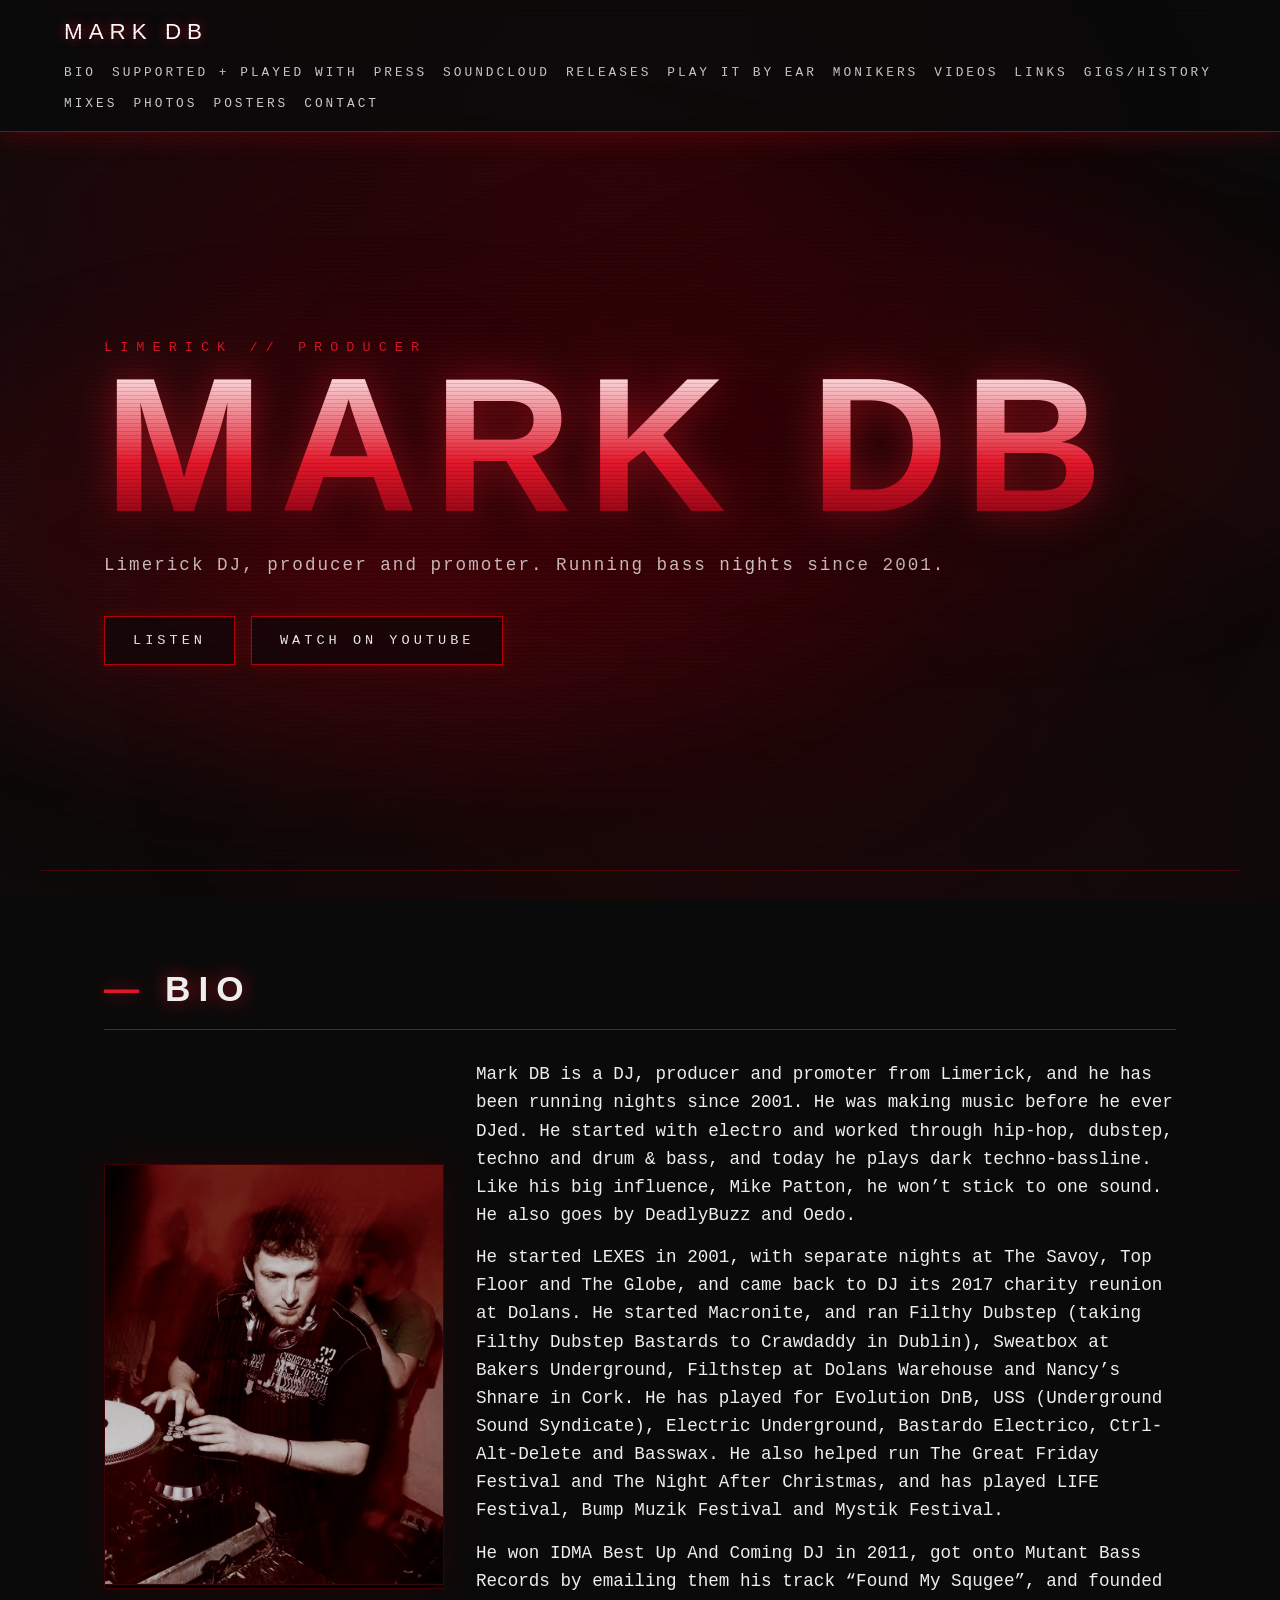
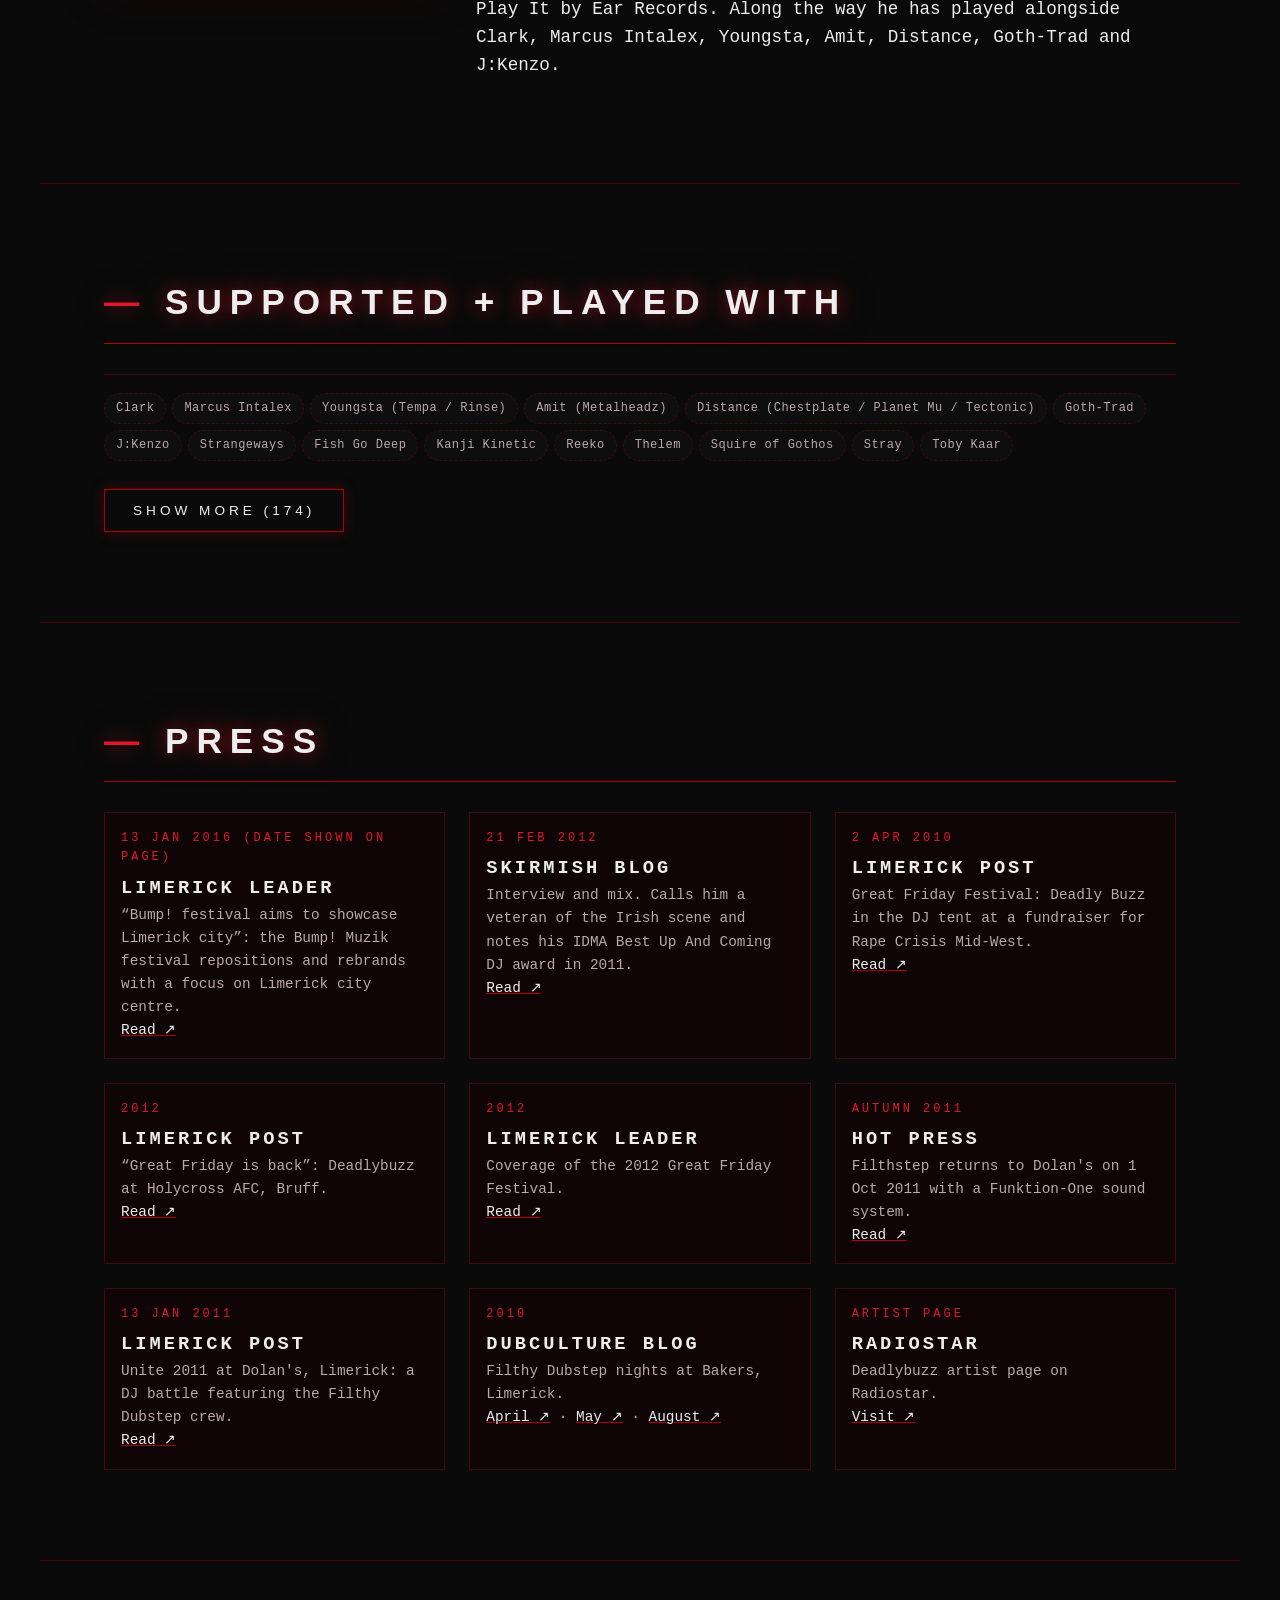
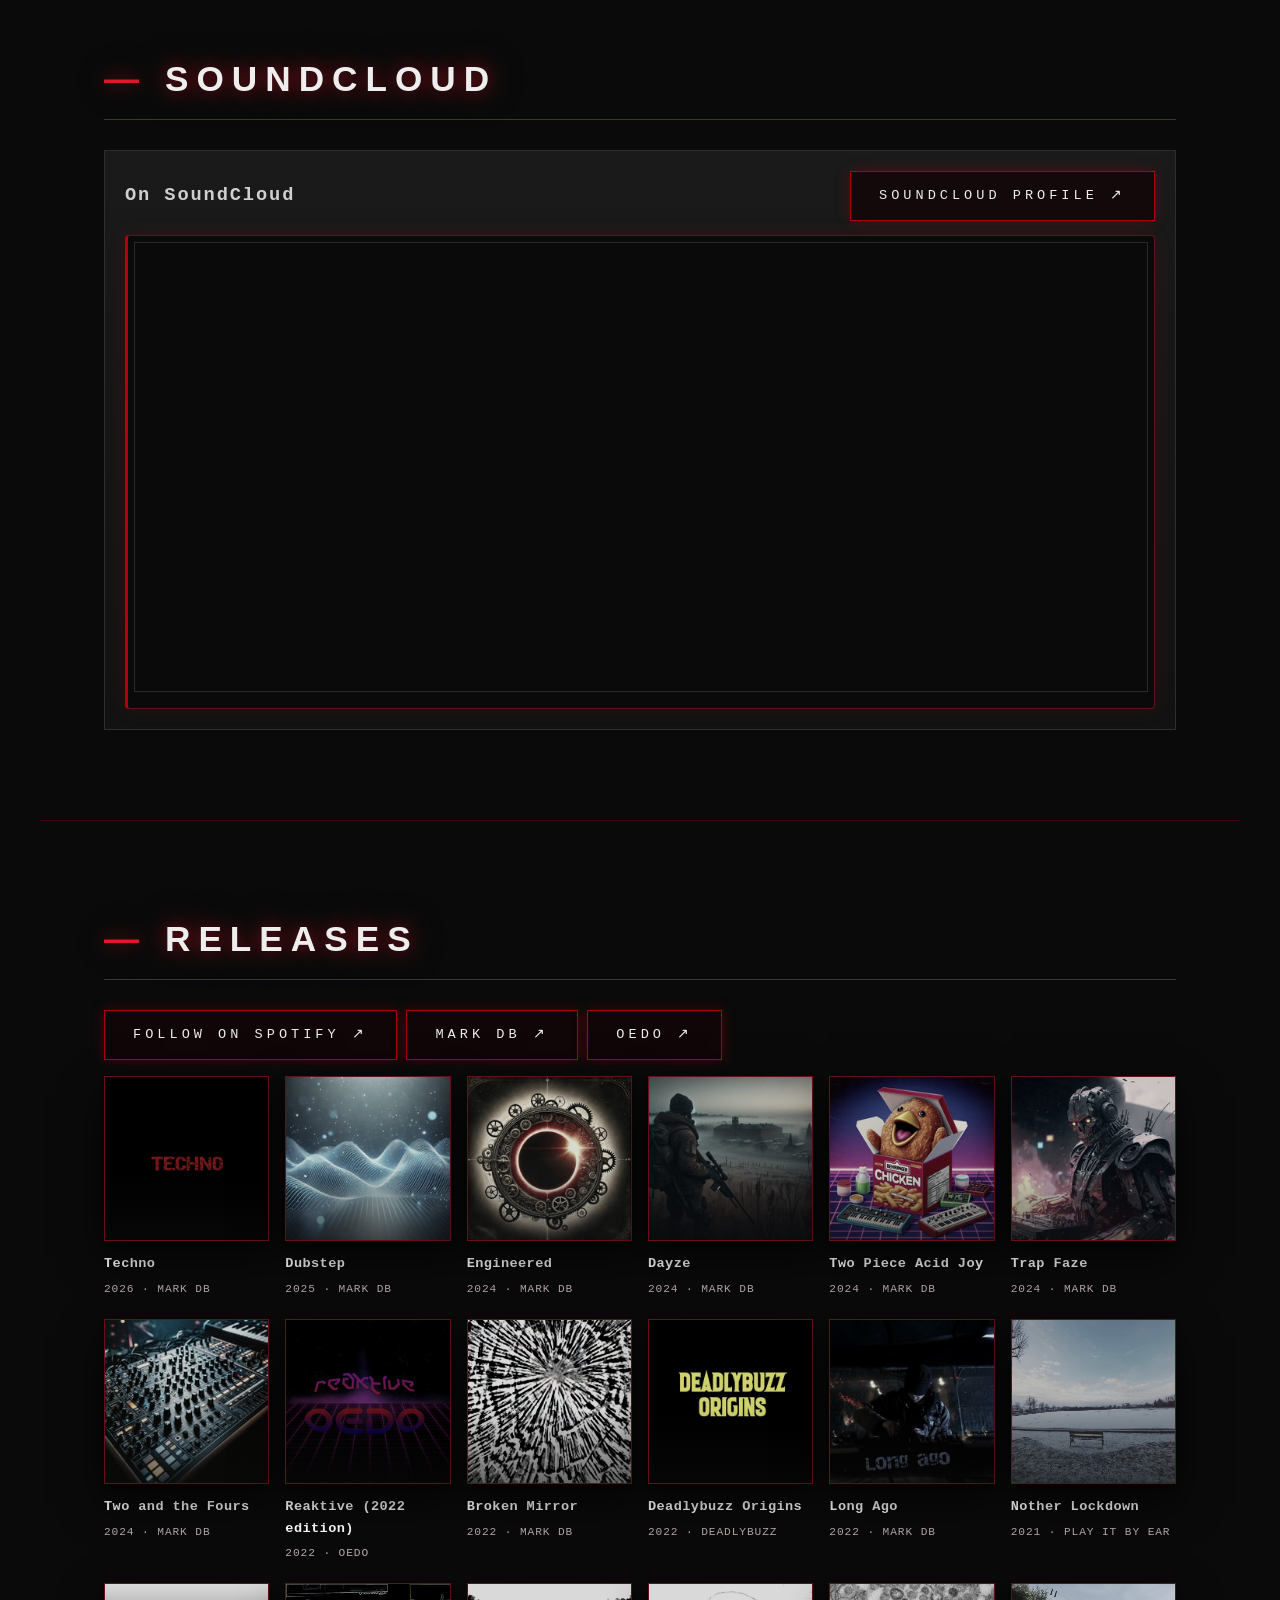
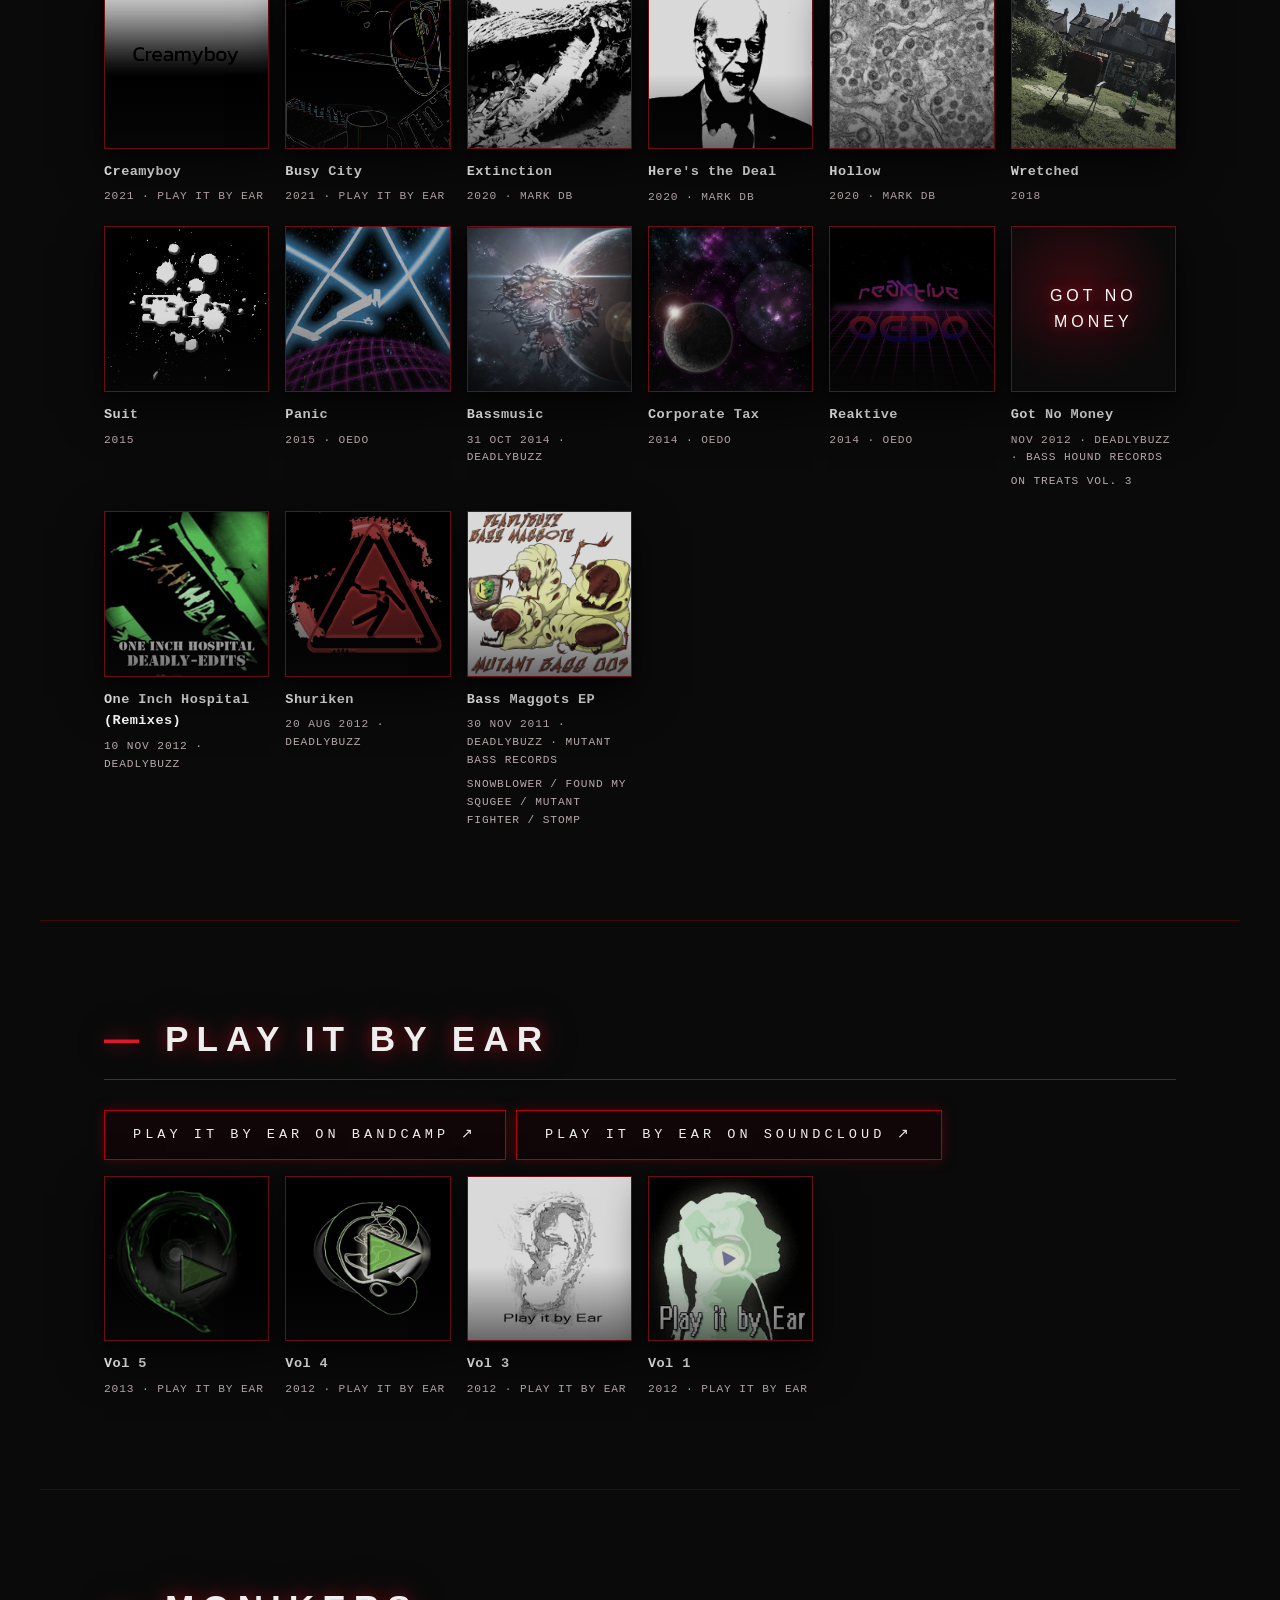
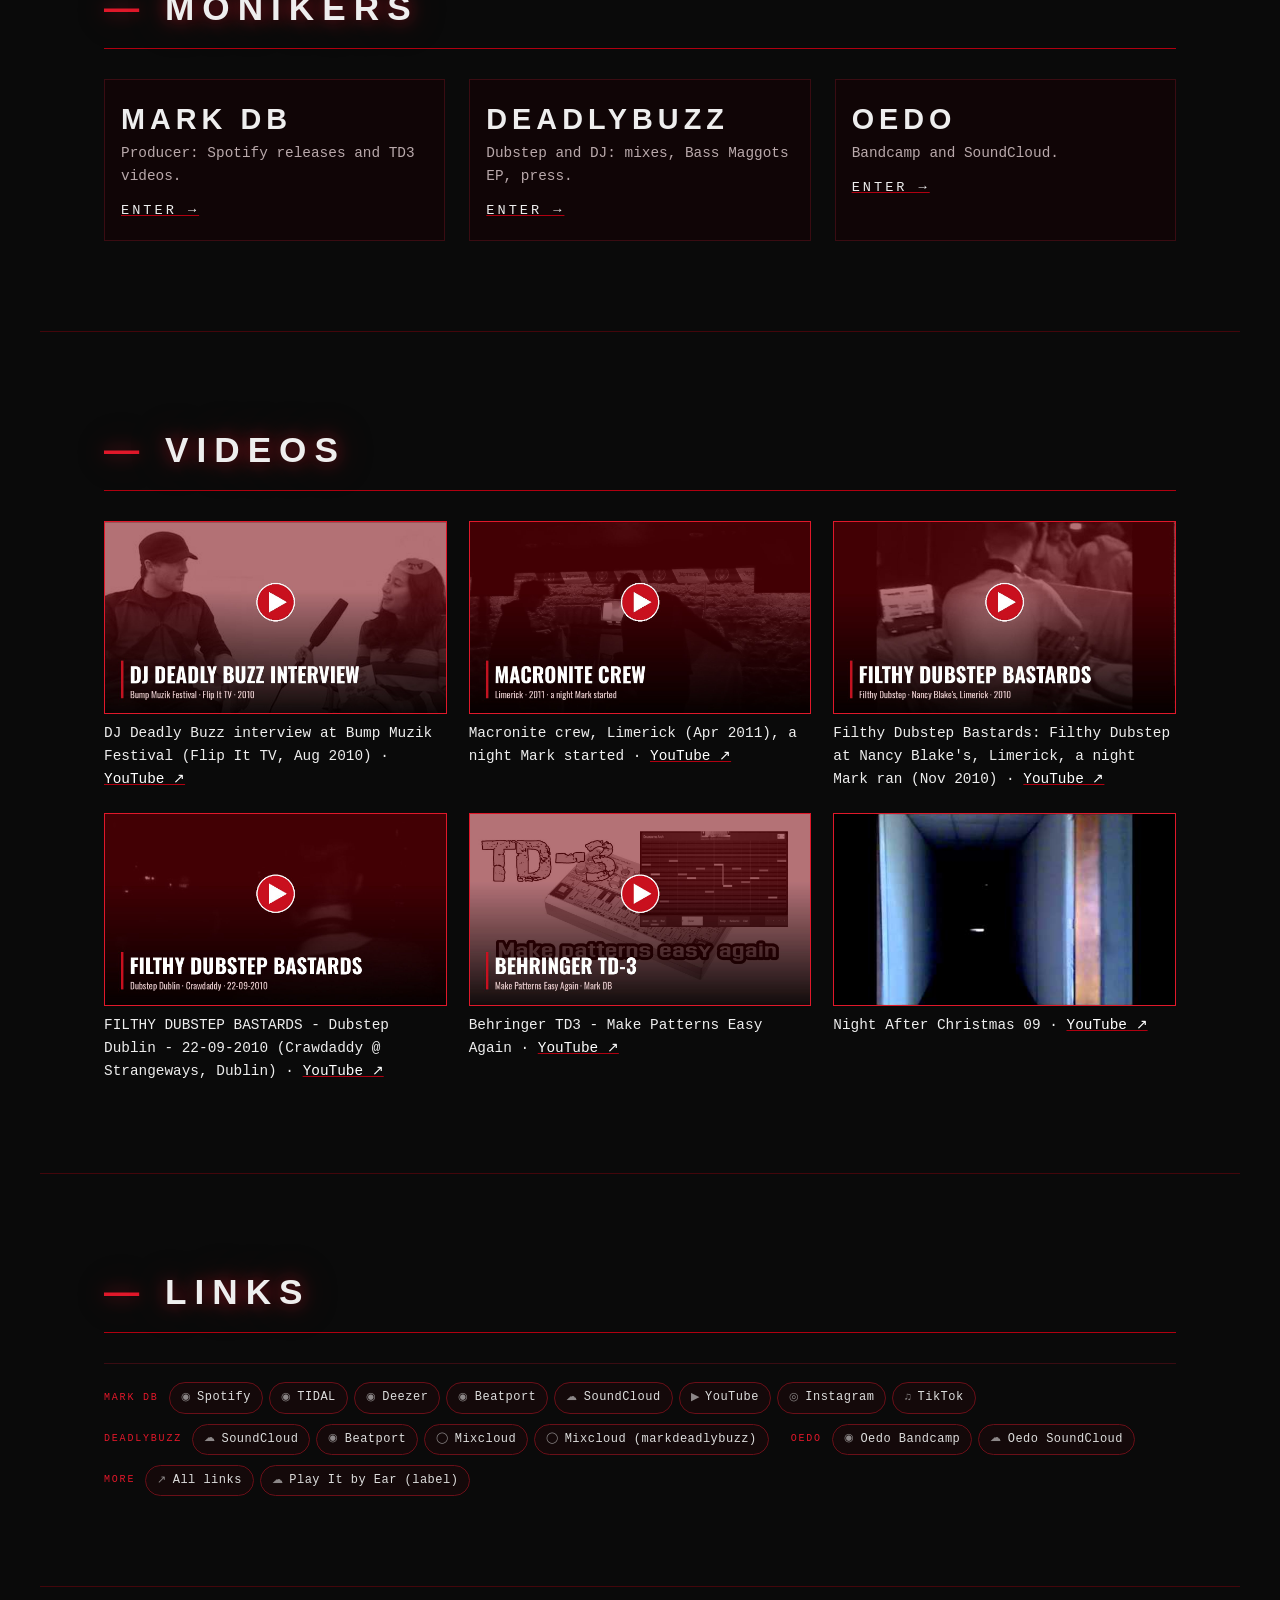
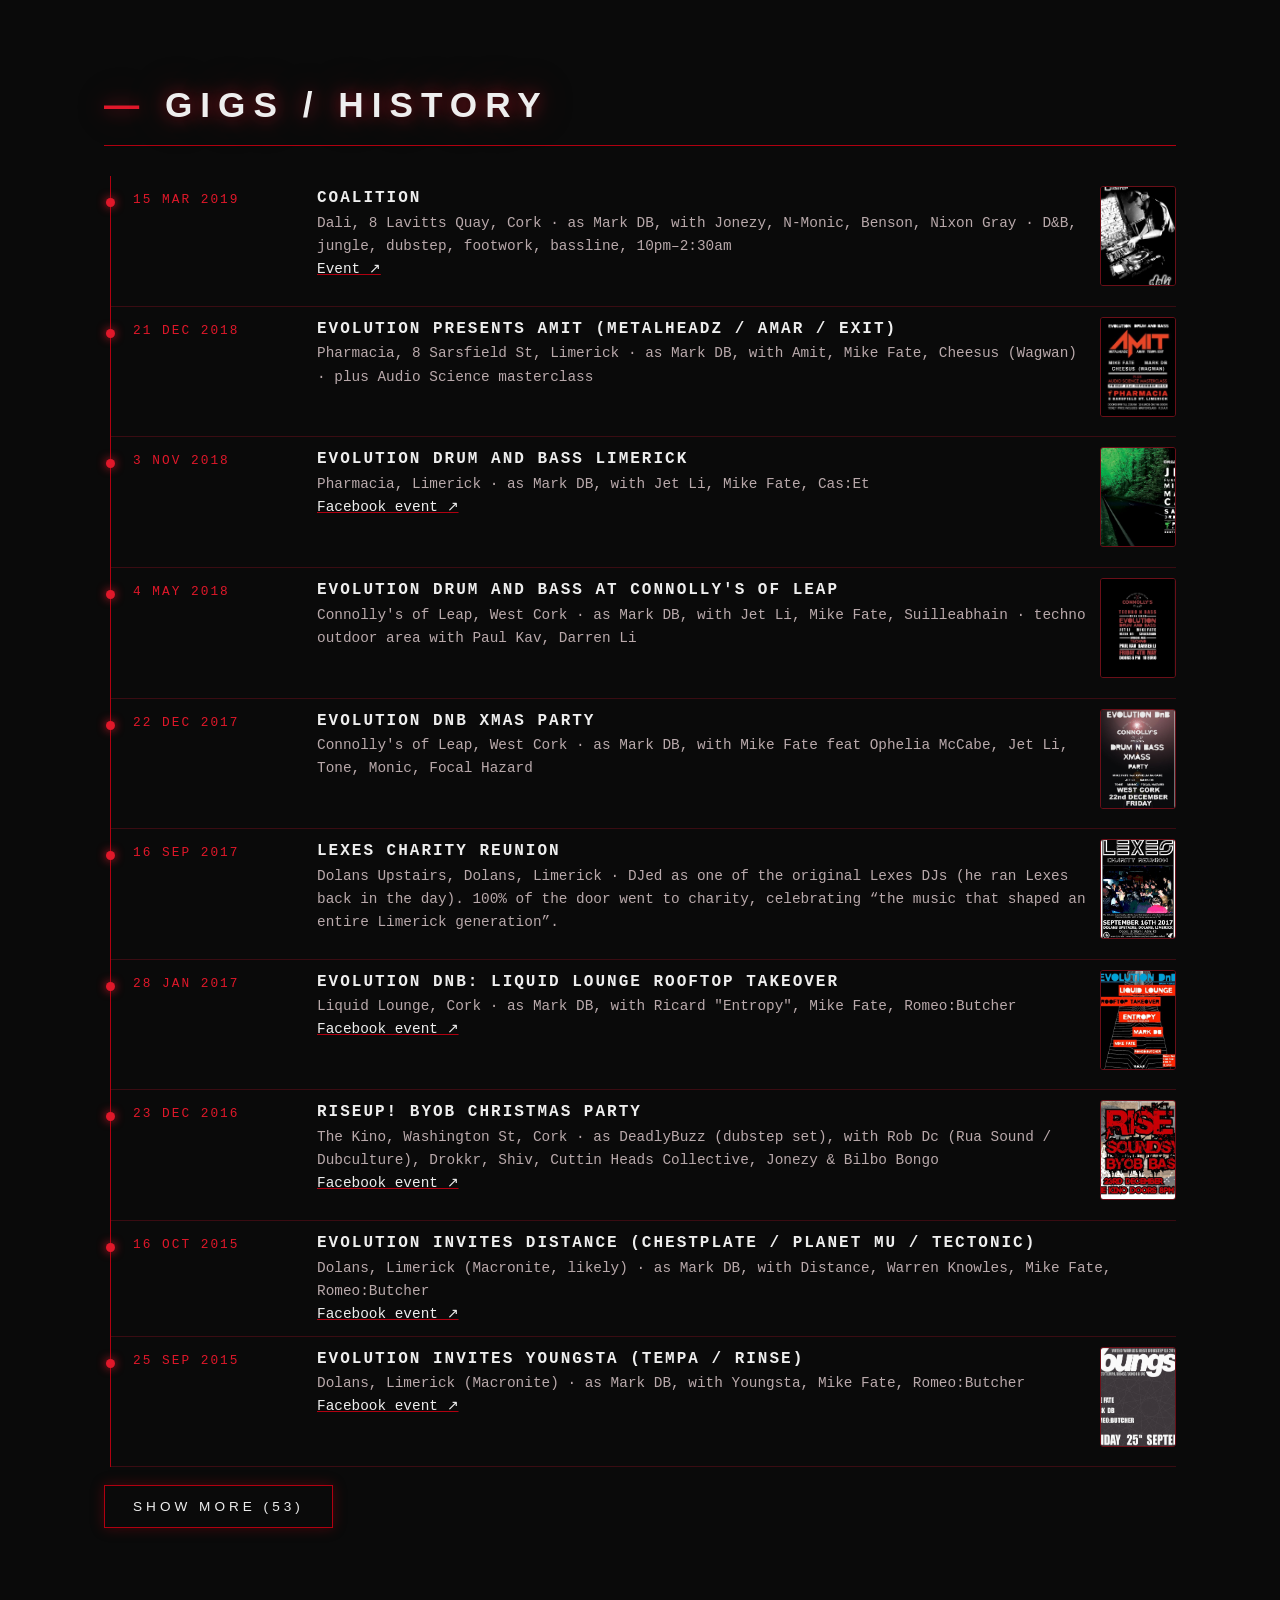
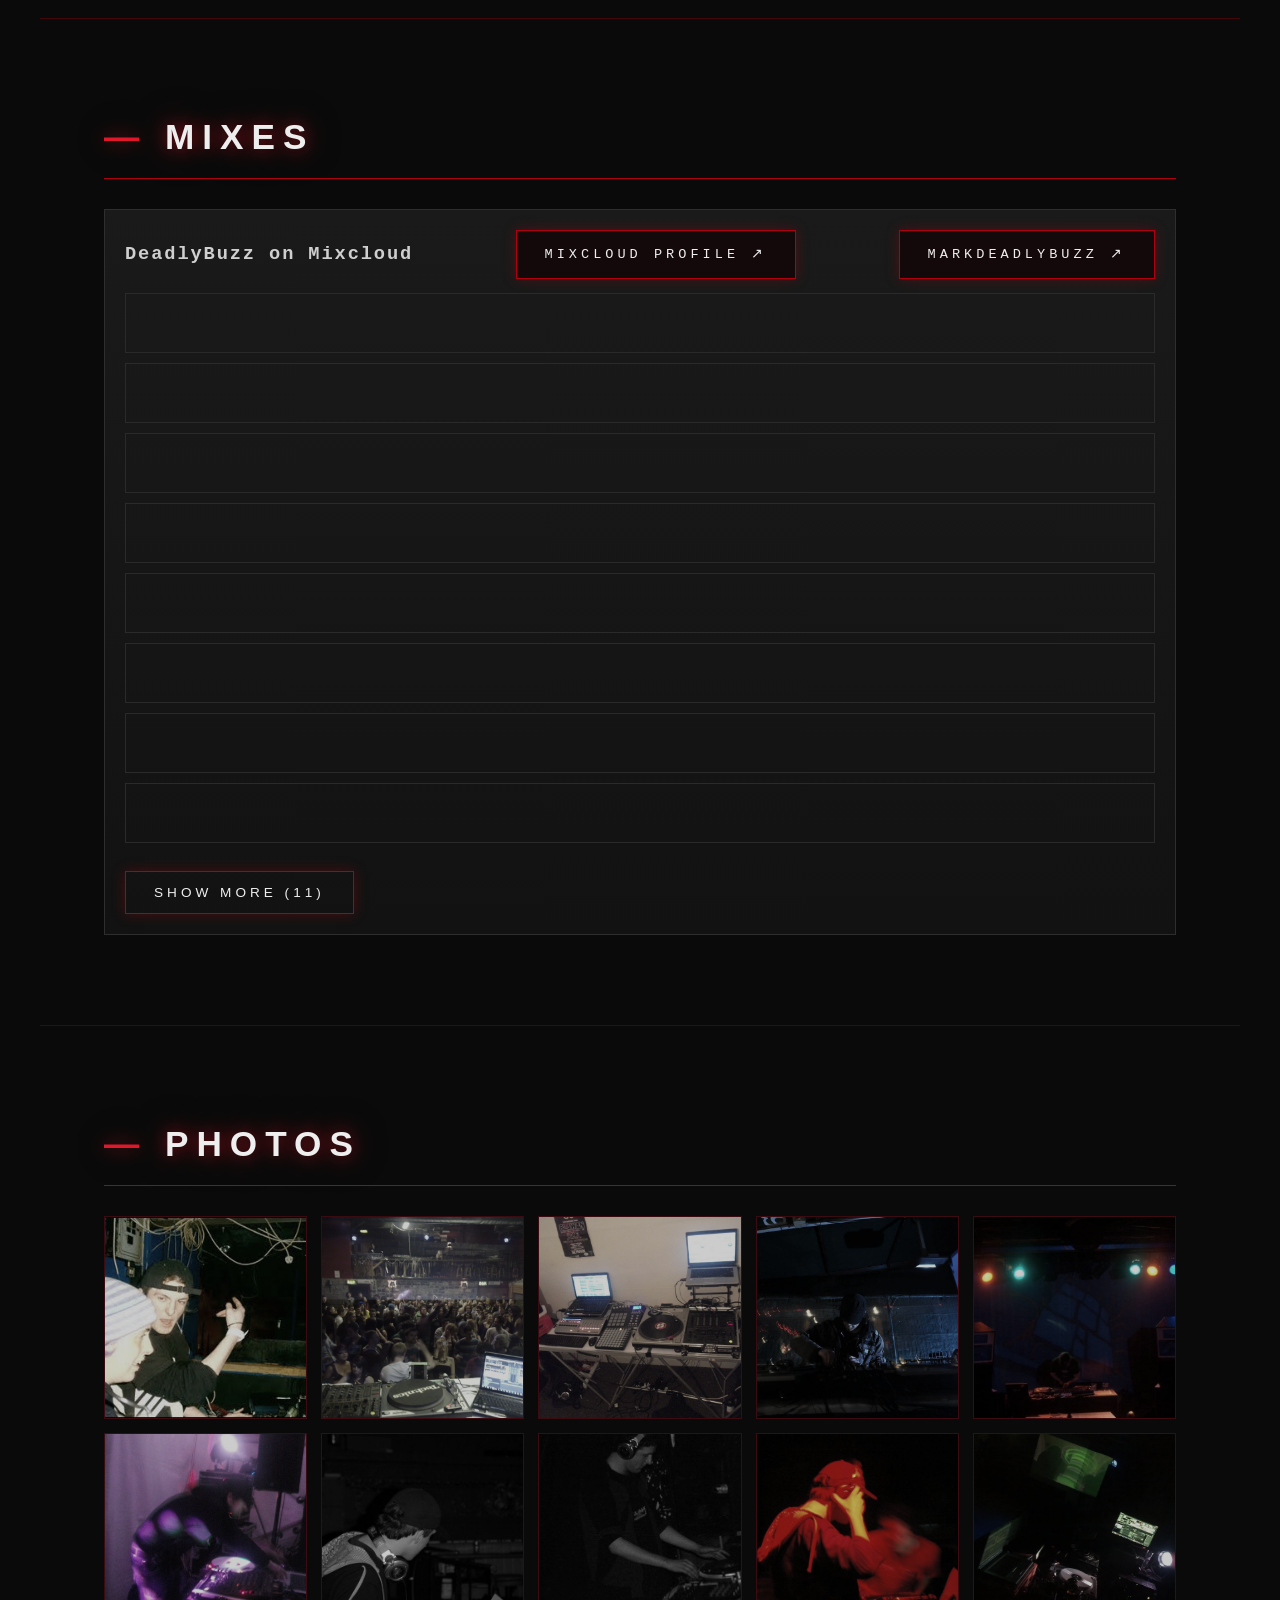
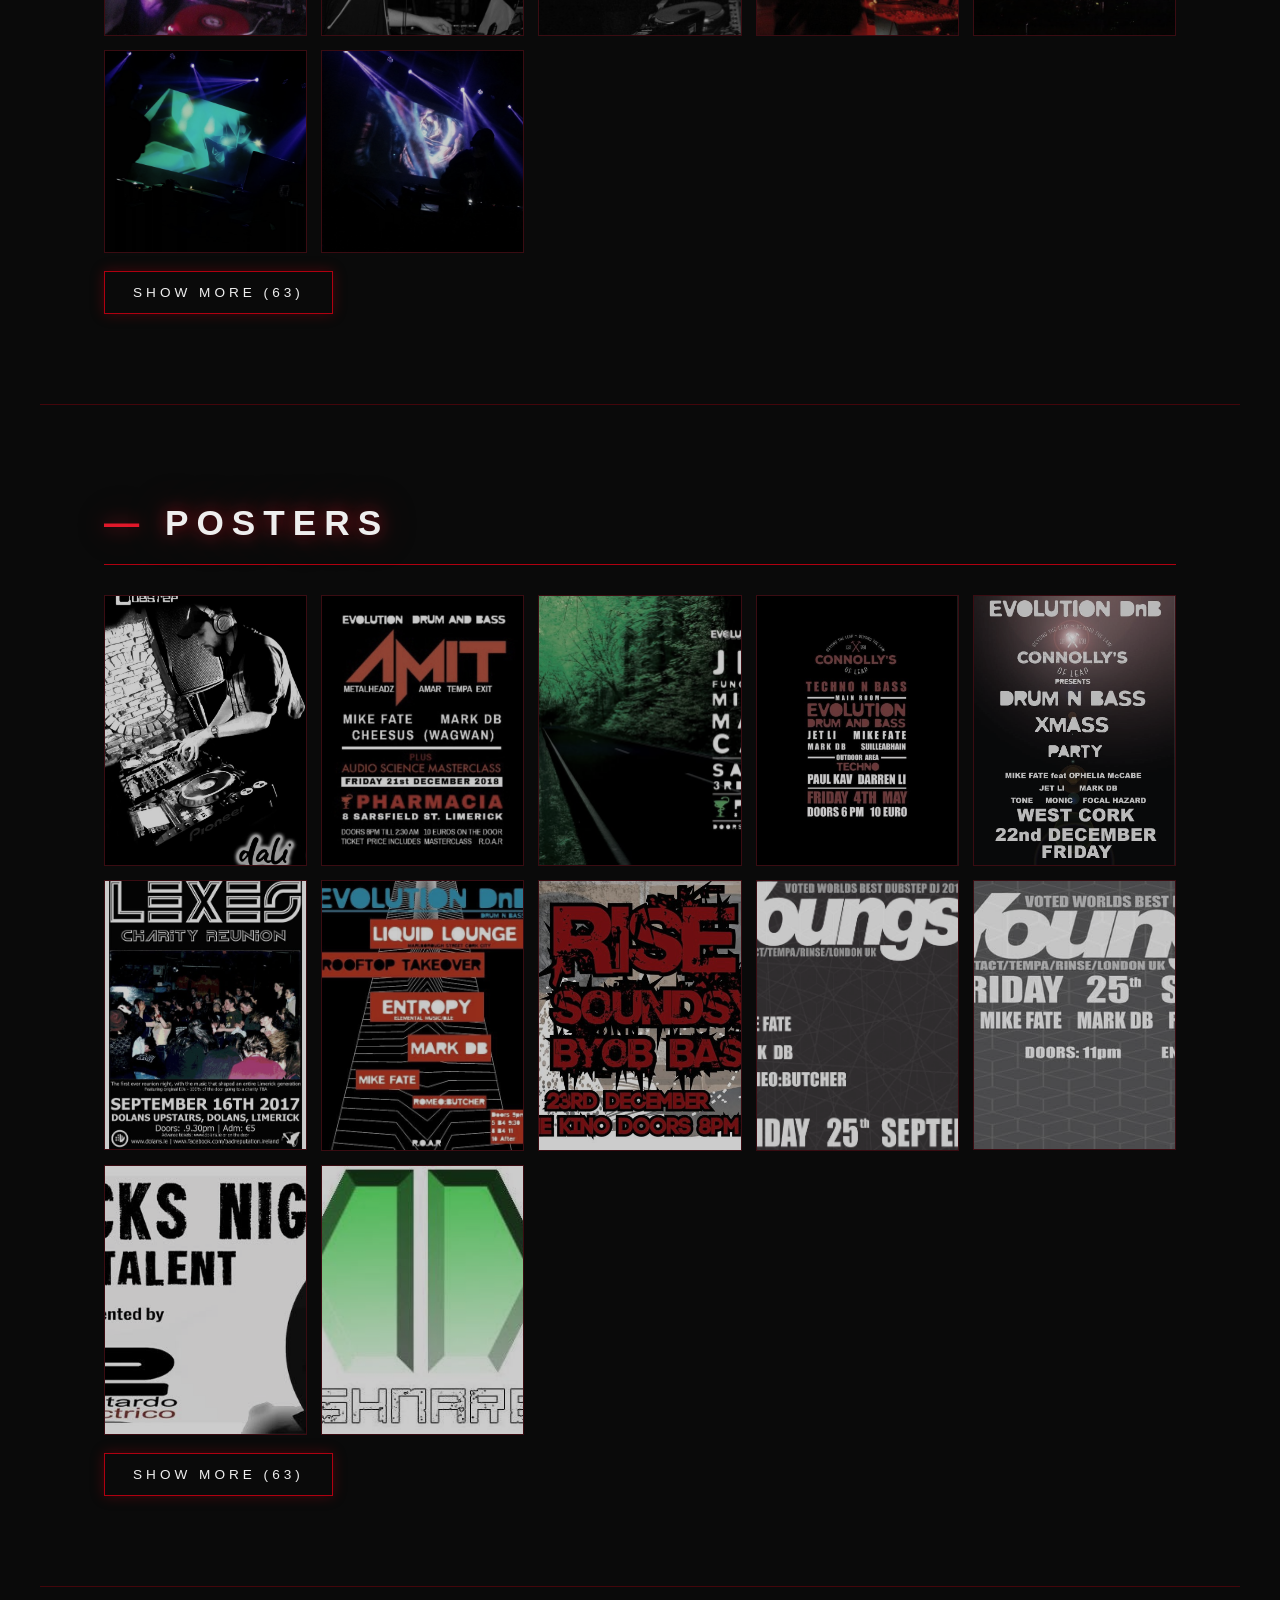
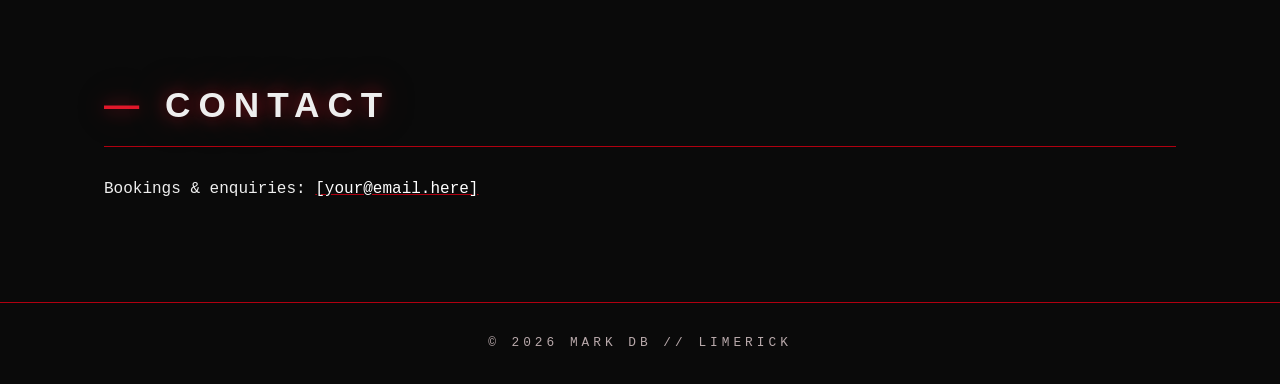
==== commit a6efc84b: "Date Filthy Dubstep at Bakers (1 May 2010, feat Phonetik)" ====
--- a/index.html
+++ b/index.html
@@ -63,7 +63,7 @@
 <section id="monikers"><h2>Monikers</h2><div class="grid"><div class="card proj"><h3>Mark DB</h3><p>Producer: Spotify releases and TD3 videos.</p><a href="markdb.html">Enter &rarr;</a></div><div class="card proj"><h3>DeadlyBuzz</h3><p>Dubstep and DJ: mixes, Bass Maggots EP, press.</p><a href="deadlybuzz.html">Enter &rarr;</a></div><div class="card proj"><h3>Oedo</h3><p>Bandcamp and SoundCloud.</p><a href="oedo.html">Enter &rarr;</a></div></div></section>
 <section id="videos"><h2>Videos</h2><div class="vgrid"><figure class="vfig"><a class="vcard" href="https://www.youtube.com/watch?v=rlproDN2aPA" data-yt="rlproDN2aPA" target="_blank" rel="noopener" aria-label="Play: DJ Deadly Buzz interview at Bump Muzik Festival (Flip It TV, Aug 2010)"><img src="images/videos/rlproDN2aPA.jpg" alt="DJ Deadly Buzz interview at Bump Muzik Festival (Flip It TV, Aug 2010)" loading="lazy"></a><figcaption>DJ Deadly Buzz interview at Bump Muzik Festival (Flip It TV, Aug 2010) &middot; <a href="https://www.youtube.com/watch?v=rlproDN2aPA" target="_blank" rel="noopener">YouTube &#8599;</a></figcaption></figure><figure class="vfig"><a class="vcard" href="https://www.youtube.com/watch?v=YZlGTBRoqUw" data-yt="YZlGTBRoqUw" target="_blank" rel="noopener" aria-label="Play: Macronite crew, Limerick (Apr 2011), a night Mark started"><img src="images/videos/YZlGTBRoqUw.jpg" alt="Macronite crew, Limerick (Apr 2011), a night Mark started" loading="lazy"></a><figcaption>Macronite crew, Limerick (Apr 2011), a night Mark started &middot; <a href="https://www.youtube.com/watch?v=YZlGTBRoqUw" target="_blank" rel="noopener">YouTube &#8599;</a></figcaption></figure><figure class="vfig"><a class="vcard" href="https://www.youtube.com/watch?v=gGwlOxfwgbg" data-yt="gGwlOxfwgbg" target="_blank" rel="noopener" aria-label="Play: Filthy Dubstep Bastards: Filthy Dubstep at Nancy Blake&#39;s, Limerick, a night Mark ran (Nov 2010)"><img src="images/videos/gGwlOxfwgbg.jpg" alt="Filthy Dubstep Bastards: Filthy Dubstep at Nancy Blake&#39;s, Limerick, a night Mark ran (Nov 2010)" loading="lazy"></a><figcaption>Filthy Dubstep Bastards: Filthy Dubstep at Nancy Blake&#39;s, Limerick, a night Mark ran (Nov 2010) &middot; <a href="https://www.youtube.com/watch?v=gGwlOxfwgbg" target="_blank" rel="noopener">YouTube &#8599;</a></figcaption></figure><figure class="vfig"><a class="vcard" href="https://www.youtube.com/watch?v=i98vs-ionkg" data-yt="i98vs-ionkg" target="_blank" rel="noopener" aria-label="Play: FILTHY DUBSTEP BASTARDS - Dubstep Dublin - 22-09-2010 (Crawdaddy @ Strangeways, Dublin)"><img src="images/videos/i98vs-ionkg.jpg" alt="FILTHY DUBSTEP BASTARDS - Dubstep Dublin - 22-09-2010 (Crawdaddy @ Strangeways, Dublin)" loading="lazy"></a><figcaption>FILTHY DUBSTEP BASTARDS - Dubstep Dublin - 22-09-2010 (Crawdaddy @ Strangeways, Dublin) &middot; <a href="https://www.youtube.com/watch?v=i98vs-ionkg" target="_blank" rel="noopener">YouTube &#8599;</a></figcaption></figure><figure class="vfig"><a class="vcard" href="https://www.youtube.com/watch?v=MEgAu0Y9Jlg" data-yt="MEgAu0Y9Jlg" target="_blank" rel="noopener" aria-label="Play: Behringer TD3 - Make Patterns Easy Again"><img src="images/videos/MEgAu0Y9Jlg.jpg" alt="Behringer TD3 - Make Patterns Easy Again" loading="lazy"></a><figcaption>Behringer TD3 - Make Patterns Easy Again &middot; <a href="https://www.youtube.com/watch?v=MEgAu0Y9Jlg" target="_blank" rel="noopener">YouTube &#8599;</a></figcaption></figure><figure class="vfig"><a class="vcard" href="https://www.youtube.com/watch?v=FVpZ3eDPWjo" data-yt="FVpZ3eDPWjo" target="_blank" rel="noopener" aria-label="Play: Night After Christmas 09"><img src="images/videos/FVpZ3eDPWjo.jpg" alt="Night After Christmas 09" loading="lazy"></a><figcaption>Night After Christmas 09 &middot; <a href="https://www.youtube.com/watch?v=FVpZ3eDPWjo" target="_blank" rel="noopener">YouTube &#8599;</a></figcaption></figure></div></section>
 <section id="links"><h2>Links</h2><div class="links"><div class="lgrp"><span class="lhd">Mark db</span><a class="lk" href="https://open.spotify.com/artist/4omI6IhCXQ9VAus9pYMkml" target="_blank" rel="noopener"><span>&#9673;</span>Spotify</a><a class="lk" href="https://tidal.com/artist/60887427" target="_blank" rel="noopener"><span>&#9673;</span>TIDAL</a><a class="lk" href="https://www.deezer.com/en/artist/50205132" target="_blank" rel="noopener"><span>&#9673;</span>Deezer</a><a class="lk" href="https://www.beatport.com/artist/mark-db/710991" target="_blank" rel="noopener"><span>&#9673;</span>Beatport</a><a class="lk" href="https://soundcloud.com/ruckaos" target="_blank" rel="noopener"><span>&#9729;</span>SoundCloud</a><a class="lk" href="https://www.youtube.com/@303Guy" target="_blank" rel="noopener"><span>&#9654;</span>YouTube</a><a class="lk" href="https://www.instagram.com/mark_db_synth" target="_blank" rel="noopener"><span>&#9678;</span>Instagram</a><a class="lk" href="https://www.tiktok.com/@markdb303" target="_blank" rel="noopener"><span>&#9835;</span>TikTok</a></div><div class="lgrp"><span class="lhd">DeadlyBuzz</span><a class="lk" href="https://soundcloud.com/deadlybuzz" target="_blank" rel="noopener"><span>&#9729;</span>SoundCloud</a><a class="lk" href="https://www.beatport.com/artist/deadlybuzz/299891" target="_blank" rel="noopener"><span>&#9673;</span>Beatport</a><a class="lk" href="https://www.mixcloud.com/Deadlybuzz/" target="_blank" rel="noopener"><span>&#9711;</span>Mixcloud</a><a class="lk" href="https://www.mixcloud.com/markdeadlybuzz/" target="_blank" rel="noopener"><span>&#9711;</span>Mixcloud (markdeadlybuzz)</a></div><div class="lgrp"><span class="lhd">Oedo</span><a class="lk" href="https://oedo.bandcamp.com" target="_blank" rel="noopener"><span>&#9673;</span>Oedo Bandcamp</a><a class="lk" href="https://soundcloud.com/0ed0" target="_blank" rel="noopener"><span>&#9729;</span>Oedo SoundCloud</a></div><div class="lgrp"><span class="lhd">More</span><a class="lk" href="https://direct.me/markdb" target="_blank" rel="noopener"><span>&#8599;</span>All links</a><a class="lk" href="https://soundcloud.com/play-it-by-ear" target="_blank" rel="noopener"><span>&#9729;</span>Play It by Ear (label)</a></div></div></section>
-<section id="gigs"><h2>Gigs / History</h2><ol class="timeline" data-limit="10"><li><span class="tl-date">15 Mar 2019</span><div><h3>Coalition</h3><p>Dali, 8 Lavitts Quay, Cork &middot; as Mark DB, with Jonezy, N-Monic, Benson, Nixon Gray &middot; D&amp;B, jungle, dubstep, footwork, bassline, 10pm&ndash;2:30am</p><p><a href="https://www.facebook.com/events/384753065643463/" target="_blank" rel="noopener">Event &#8599;</a></p><a class="gig-poster" href="images/posters/2019-03-15-coalation-markdb-dali.jpg" target="_blank" rel="noopener" aria-label="Open poster"><img src="images/posters/2019-03-15-coalation-markdb-dali.jpg" alt="Poster" loading="lazy"></a></div></li><li><span class="tl-date">21 Dec 2018</span><div><h3>Evolution presents Amit (Metalheadz / Amar / Exit)</h3><p>Pharmacia, 8 Sarsfield St, Limerick &middot; as Mark DB, with Amit, Mike Fate, Cheesus (Wagwan) &middot; plus Audio Science masterclass</p><a class="gig-poster" href="images/posters/2018-12-21-evolution-amit-pharmacia.jpg" target="_blank" rel="noopener" aria-label="Open poster"><img src="images/posters/2018-12-21-evolution-amit-pharmacia.jpg" alt="Poster" loading="lazy"></a></div></li><li><span class="tl-date">3 Nov 2018</span><div><h3>Evolution Drum and Bass Limerick</h3><p>Pharmacia, Limerick &middot; as Mark DB, with Jet Li, Mike Fate, Cas:Et</p><p><a href="https://www.facebook.com/events/415995548985149/" target="_blank" rel="noopener">Facebook event &#8599;</a></p><a class="gig-poster" href="images/posters/evolution-pharmacia-2018.jpg" target="_blank" rel="noopener" aria-label="Open poster"><img src="images/posters/evolution-pharmacia-2018.jpg" alt="Poster" loading="lazy"></a></div></li><li><span class="tl-date">4 May 2018</span><div><h3>Evolution Drum and Bass at Connolly&#39;s of Leap</h3><p>Connolly&#39;s of Leap, West Cork &middot; as Mark DB, with Jet Li, Mike Fate, Suilleabhain &middot; techno outdoor area with Paul Kav, Darren Li</p><a class="gig-poster" href="images/posters/2018-05-04-evolution-connollys-of-leap.jpg" target="_blank" rel="noopener" aria-label="Open poster"><img src="images/posters/2018-05-04-evolution-connollys-of-leap.jpg" alt="Poster" loading="lazy"></a></div></li><li><span class="tl-date">22 Dec 2017</span><div><h3>Evolution DnB Xmas Party</h3><p>Connolly&#39;s of Leap, West Cork &middot; as Mark DB, with Mike Fate feat Ophelia McCabe, Jet Li, Tone, Monic, Focal Hazard</p><a class="gig-poster" href="images/posters/2017-12-22-evolution-xmas-connollys-of-leap.jpg" target="_blank" rel="noopener" aria-label="Open poster"><img src="images/posters/2017-12-22-evolution-xmas-connollys-of-leap.jpg" alt="Poster" loading="lazy"></a></div></li><li><span class="tl-date">16 Sep 2017</span><div><h3>Lexes Charity Reunion</h3><p>Dolans Upstairs, Dolans, Limerick &middot; DJed as one of the original Lexes DJs (he ran Lexes back in the day). 100% of the door went to charity, celebrating &ldquo;the music that shaped an entire Limerick generation&rdquo;.</p><a class="gig-poster" href="images/posters/lexes-charity-reunion-2017.png" target="_blank" rel="noopener" aria-label="Open poster"><img src="images/posters/lexes-charity-reunion-2017.png" alt="Poster" loading="lazy"></a></div></li><li><span class="tl-date">28 Jan 2017</span><div><h3>Evolution DnB: Liquid Lounge Rooftop Takeover</h3><p>Liquid Lounge, Cork &middot; as Mark DB, with Ricard &quot;Entropy&quot;, Mike Fate, Romeo:Butcher</p><p><a href="https://www.facebook.com/events/608164069389164/" target="_blank" rel="noopener">Facebook event &#8599;</a></p><a class="gig-poster" href="images/posters/evolution-liquid-lounge-2017.jpg" target="_blank" rel="noopener" aria-label="Open poster"><img src="images/posters/evolution-liquid-lounge-2017.jpg" alt="Poster" loading="lazy"></a></div></li><li><span class="tl-date">23 Dec 2016</span><div><h3>RiseUp! BYOB Christmas Party</h3><p>The Kino, Washington St, Cork &middot; as DeadlyBuzz (dubstep set), with Rob Dc (Rua Sound / Dubculture), Drokkr, Shiv, Cuttin Heads Collective, Jonezy &amp; Bilbo Bongo</p><p><a href="https://www.facebook.com/events/1037603729682295/" target="_blank" rel="noopener">Facebook event &#8599;</a></p><a class="gig-poster" href="images/posters/2016-12-23-riseup-byob-bass-bash.jpg" target="_blank" rel="noopener" aria-label="Open poster"><img src="images/posters/2016-12-23-riseup-byob-bass-bash.jpg" alt="Poster" loading="lazy"></a></div></li><li><span class="tl-date">16 Oct 2015</span><div><h3>Evolution invites Distance (Chestplate / Planet Mu / Tectonic)</h3><p>Dolans, Limerick (Macronite, likely) &middot; as Mark DB, with Distance, Warren Knowles, Mike Fate, Romeo:Butcher</p><p><a href="https://www.facebook.com/events/169557533384160/" target="_blank" rel="noopener">Facebook event &#8599;</a></p></div></li><li><span class="tl-date">25 Sep 2015</span><div><h3>Evolution invites Youngsta (Tempa / Rinse)</h3><p>Dolans, Limerick (Macronite) &middot; as Mark DB, with Youngsta, Mike Fate, Romeo:Butcher</p><p><a href="https://www.facebook.com/events/890289217724294/" target="_blank" rel="noopener">Facebook event &#8599;</a></p><a class="gig-poster" href="images/posters/2015-09-25-evolution-youngsta.jpg" target="_blank" rel="noopener" aria-label="Open poster"><img src="images/posters/2015-09-25-evolution-youngsta.jpg" alt="Poster" loading="lazy"></a></div></li><li><span class="tl-date">8 Aug 2015</span><div><h3>SubSession presents Deadlybuzz</h3><p>Cork Community Print Shop</p><p><a href="https://www.facebook.com/events/931141333613239" target="_blank" rel="noopener">Event &#8599;</a></p></div></li><li><span class="tl-date">3 Jul 2015</span><div><h3>Open Decks Night, New Talent</h3><p>Cyprus Avenue, Caroline St, Cork &middot; presented by Bastardo Electrico (Jamie Behan) &middot; as Mark DB &middot; 11pm</p><p><a href="https://www.facebook.com/events/523435431138913/" target="_blank" rel="noopener">Event &#8599;</a></p><a class="gig-poster" href="images/posters/2015-07-03-open-decks-bastardo-cyprus-avenue.jpg" target="_blank" rel="noopener" aria-label="Open poster"><img src="images/posters/2015-07-03-open-decks-bastardo-cyprus-avenue.jpg" alt="Poster" loading="lazy"></a></div></li><li><span class="tl-date">22 May 2015</span><div><h3>Evolution invites Thelem</h3><p>The Pav, Cork &middot; as Mark DB, with Thelem, Mike Fate, Romeo:Butcher</p><p><a href="https://www.facebook.com/events/1580504285550824/" target="_blank" rel="noopener">Facebook event &#8599;</a></p></div></li><li><span class="tl-date">31 Dec 2014</span><div><h3>New Year&#39;s Eve Shnare</h3><p>Tom Lynch&#39;s Bar, Barrack St, Cork &middot; as Mark DB (opening set, 18:00), with Badmandeego, Brophy B2B Unsafe Girl, Scidley Rott, Jamie Behan, Shnare Crew, Pyrit Soundsystem</p><p><a href="https://www.facebook.com/events/474398812700686/" target="_blank" rel="noopener">Facebook event &#8599;</a></p><a class="gig-poster" href="images/posters/2014-12-31-nye-shnare-tom-lynchs.jpg" target="_blank" rel="noopener" aria-label="Open poster"><img src="images/posters/2014-12-31-nye-shnare-tom-lynchs.jpg" alt="Poster" loading="lazy"></a></div></li><li><span class="tl-date">29 Mar 2014</span><div><h3>Shnare x Evolution DNB</h3><p>Nancy Spain&#39;s, 48 Barrack St, Cork &middot; with Maedbh O Connor, Kealan Murphy, Mike McGuire &middot; free entry</p><a class="gig-poster" href="images/posters/2014-03-29-shnare-evolution-dnb-nancy-spains.jpg" target="_blank" rel="noopener" aria-label="Open poster"><img src="images/posters/2014-03-29-shnare-evolution-dnb-nancy-spains.jpg" alt="Poster" loading="lazy"></a></div></li><li><span class="tl-date">14 Dec 2013</span><div><h3>Shnare Christmas</h3><p>Nancy Spain&#39;s, Barrack St, Cork &middot; as Mark DB, with Warren Knowles, Lords of Strut, Li Tutty, Chris Benson, Michael Brophy &middot; 6pm&ndash;1am, free</p><a class="gig-poster" href="images/posters/2013-12-14-shnare-nancy-spains.jpg" target="_blank" rel="noopener" aria-label="Open poster"><img src="images/posters/2013-12-14-shnare-nancy-spains.jpg" alt="Poster" loading="lazy"></a></div></li><li><span class="tl-date">7 Jul 2013 (year to confirm)</span><div><h3>Nancy&#39;s Shnare</h3><p>Nancy Spain&#39;s, Cork &middot; as Deadly Buzz, with Roam, The Incredible Sulk, Konflicting Frequencies, Cooper&#39;s Dream, Shiv!, Jonesy, Ham-Solo, Brophy, Waspcatcher, Unsafe Girl, Badmandeego</p><a class="gig-poster" href="images/posters/2013-07-07-nancys-shnare.jpg" target="_blank" rel="noopener" aria-label="Open poster"><img src="images/posters/2013-07-07-nancys-shnare.jpg" alt="Poster" loading="lazy"></a></div></li><li><span class="tl-date">28 Jun 2013</span><div><h3>Nancy&#39;s Shnare: all-day free event</h3><p>Nancy Spain&#39;s, 48 Barrack St, Cork &middot; with Ruan Flood, Mike Mills, Greaney, Drokkr, Teddy, Niki, Takeshi and the Kid &middot; techno, DnB, electronic</p><a class="gig-poster" href="images/posters/2013-06-28-nancys-shnare.jpg" target="_blank" rel="noopener" aria-label="Open poster"><img src="images/posters/2013-06-28-nancys-shnare.jpg" alt="Poster" loading="lazy"></a></div></li><li><span class="tl-date">17 May 2013</span><div><h3>Nancy&#39;s Shnare</h3><p>Nancy Spain&#39;s, 41 Barrack St, Cork &middot; as Mark DB, with Jonezy, Puca, Sister Dot, Reine, Ham Solo, USS</p><a class="gig-poster" href="images/posters/2013-05-17-nancys-shnare.jpg" target="_blank" rel="noopener" aria-label="Open poster"><img src="images/posters/2013-05-17-nancys-shnare.jpg" alt="Poster" loading="lazy"></a></div></li><li><span class="tl-date">18 Aug 2012</span><div><h3>Nancy&#39;s Shnare</h3><p>Nancy Spain&#39;s, Barrack St, Cork &middot; with Declan + Richie Kaboogie, The Karman Line, Frankie Dread, My Sister Dot, Adam Dunbar, Niki Kiely, Lion Fx, Iprov, USS, Shiv &middot; 1pm&ndash;12</p><a class="gig-poster" href="images/posters/2012-08-18-nancys-shnare.jpg" target="_blank" rel="noopener" aria-label="Open poster"><img src="images/posters/2012-08-18-nancys-shnare.jpg" alt="Poster" loading="lazy"></a></div></li><li><span class="tl-date">4 Aug 2012</span><div><h3>Filthstep @ Dolans Warehouse</h3><p>Dolans Warehouse, Limerick &middot; with Konflicting Frequencys B2B Shiv, Kealan Murphy &middot; dubstep + DnB</p><p><a href="https://www.facebook.com/events/395642393830006" target="_blank" rel="noopener">Event &#8599;</a></p><a class="gig-poster" href="images/posters/2012-08-04-filthstep-dolans-warehouse.jpg" target="_blank" rel="noopener" aria-label="Open poster"><img src="images/posters/2012-08-04-filthstep-dolans-warehouse.jpg" alt="Poster" loading="lazy"></a></div></li><li><span class="tl-date">Aug 2012 &ndash; Mar 2014</span><div><h3>Nancy's Shnare (monthly)</h3><p>Nancy Spain's, Cork. His monthly night, about 15 nights.</p><p><a href="https://www.facebook.com/events/249927845123210" target="_blank" rel="noopener">Shnare 3 &#8599;</a> &middot; <a href="https://www.facebook.com/events/399134430193556" target="_blank" rel="noopener">Play It By Ear night &#8599;</a></p><a class="gig-poster" href="images/posters/nancys-shnare-lineup.jpg" target="_blank" rel="noopener" aria-label="Open poster"><img src="images/posters/nancys-shnare-lineup.jpg" alt="Poster" loading="lazy"></a></div></li><li><span class="tl-date">19 May 2012</span><div><h3>Surge with Strangeways and Filth</h3><p>The Twisted Pepper, Dublin</p><p><a href="https://www.facebook.com/events/443716172321013" target="_blank" rel="noopener">Event &#8599;</a></p><a class="gig-poster" href="images/posters/reeko-surge-twisted-pepper-2012.jpg" target="_blank" rel="noopener" aria-label="Open poster"><img src="images/posters/reeko-surge-twisted-pepper-2012.jpg" alt="Poster" loading="lazy"></a></div></li><li><span class="tl-date">10 Mar 2012</span><div><h3>U.S.S presents Deadlybuzz (Mutant Bass)</h3><p>Dark Horse Inn &middot; Underground Sound Syndicate &amp; Poster Fish Promotions, with Badmandeego (Jungleboogie / USS), Shiv!, Brophy (USS)</p><p><a href="https://www.facebook.com/events/796437170438448" target="_blank" rel="noopener">Event &#8599;</a></p><a class="gig-poster" href="images/posters/2012-03-10-uss-deadlybuzz-dark-horse-inn.jpg" target="_blank" rel="noopener" aria-label="Open poster"><img src="images/posters/2012-03-10-uss-deadlybuzz-dark-horse-inn.jpg" alt="Poster" loading="lazy"></a></div></li><li><span class="tl-date">16 Feb 2012</span><div><h3>Fred Zeppelins, Cork</h3><p>16 Feb 2012: Ctrl-Alt-Delete: Live Electronic Music &middot; as Deadlybuzz (Mutant Bass), with Polydroid, The Handless Organist, Famous Dad, Clamor Luporum &middot; free entry</p><a class="gig-poster" href="images/posters/2012-02-16-ctrl-alt-delete-fred-zeppelins.jpg" target="_blank" rel="noopener" aria-label="Open poster"><img src="images/posters/2012-02-16-ctrl-alt-delete-fred-zeppelins.jpg" alt="Poster" loading="lazy"></a></div></li><li><span class="tl-date">4 Feb 2012</span><div><h3>Basswax presents The Squire of Gothos</h3><p>Cyprus Avenue, Cork &middot; as Deadlybuzz (Mutant Bass), with The Squire of Gothos, Samplejunkie</p><a class="gig-poster" href="images/posters/2012-02-04-basswax-squire-of-gothos-cyprus-avenue.jpg" target="_blank" rel="noopener" aria-label="Open poster"><img src="images/posters/2012-02-04-basswax-squire-of-gothos-cyprus-avenue.jpg" alt="Poster" loading="lazy"></a></div></li><li><span class="tl-date">2012</span><div><h3>Great Friday Festival</h3><p>Holycross AFC, Bruff</p><p><a href="https://www.limerickpost.ie/2012/04/04/great-friday-is-back/" target="_blank" rel="noopener">Limerick Post &#8599;</a> &middot; <a href="https://www.limerickleader.ie/whats-on/arts-and-entertainment/turning-good-friday-into-a-great-one-with-top-music-festival-8586882" target="_blank" rel="noopener">Limerick Leader &#8599;</a></p></div></li><li><span class="tl-date">10 Dec 2011 (year to confirm)</span><div><h3>Filthstep @ Dolans Warehouse</h3><p>Dolans Warehouse, Limerick &middot; Funktion One sound</p><a class="gig-poster" href="images/posters/2011-12-10-filthstep-dolans-warehouse.jpg" target="_blank" rel="noopener" aria-label="Open poster"><img src="images/posters/2011-12-10-filthstep-dolans-warehouse.jpg" alt="Poster" loading="lazy"></a></div></li><li><span class="tl-date">17 Nov 2011</span><div><h3>Filthstep @ Liquid Lounge</h3><p>Liquid Lounge, Marlboro St, Cork &middot; Funktion One sound, &euro;7&ndash;&euro;5</p><a class="gig-poster" href="images/posters/2011-11-17-filthstep-liquid-lounge.jpg" target="_blank" rel="noopener" aria-label="Open poster"><img src="images/posters/2011-11-17-filthstep-liquid-lounge.jpg" alt="Poster" loading="lazy"></a></div></li><li><span class="tl-date">27 Oct 2011</span><div><h3>Bump! Mystery Halloween Fancy Dress Ball</h3><p>Secret location, Limerick &middot; Bump! Muzik Festival &middot; as Deadly Buzz in the DJ room (hosted by LIT &amp; UL DJ Societies), 9:45&ndash;10:45pm</p><p><a href="https://www.facebook.com/events/957788840922351" target="_blank" rel="noopener">Event &#8599;</a> <a href="https://www.facebook.com/media/set/?set=a.310709332288664&amp;type=3" target="_blank" rel="noopener">Photos &#8599;</a></p><a class="gig-poster" href="images/posters/2011-10-27-bump-halloween.jpg" target="_blank" rel="noopener" aria-label="Open photo"><img src="images/posters/2011-10-27-bump-halloween.jpg" alt="Halloween ball photo" loading="lazy"></a></div></li><li><span class="tl-date">1 Oct 2011</span><div><h3>Filthstep returns to Dolan's</h3><p>Limerick, Funktion-One sound system</p><p><a href="https://www.hotpress.com/music/a-bite-of-the-big-apple-8337858" target="_blank" rel="noopener">Hot Press &#8599;</a></p><a class="gig-poster" href="images/posters/2011-10-01-filthstep-dolans-warehouse.jpg" target="_blank" rel="noopener" aria-label="Open poster"><img src="images/posters/2011-10-01-filthstep-dolans-warehouse.jpg" alt="Poster" loading="lazy"></a></div></li><li><span class="tl-date">10 Sep 2011 (year to confirm)</span><div><h3>Ctrl-Alt-Delete XII</h3><p>The Sextant, Cork &middot; as Deadlybuzz, with Aodhg&aacute;n, Mr. Noiseee, Thotbott, Laserface</p><a class="gig-poster" href="images/posters/2011-09-10-ctrl-alt-delete-xii-sextant.jpg" target="_blank" rel="noopener" aria-label="Open poster"><img src="images/posters/2011-09-10-ctrl-alt-delete-xii-sextant.jpg" alt="Poster" loading="lazy"></a></div></li><li><span class="tl-date">23 Jul 2011</span><div><h3>BUMP! Muzik Festival 2011</h3><p>Landscape House &amp; Gardens, Co. Clare, 23&ndash;24 Jul &middot; line-up included Regis, Inigo Kennedy, Perc, KOAN Sound, Throwing Snow, Sunil Sharpe, Rory St John</p><p><a href="https://www.facebook.com/events/824431044302053" target="_blank" rel="noopener">Event &#8599;</a></p></div></li><li><span class="tl-date">18 Mar 2011</span><div><h3>Ctrl-Alt-Delete: Live Electronic Music</h3><p>The Roundy, Cork &middot; as Deadlybuzz, with Encrypter, Darghorse, Narwhals, Sailor Sam</p><a class="gig-poster" href="images/posters/ctrl-alt-delete-roundy-2011.jpg" target="_blank" rel="noopener" aria-label="Open poster"><img src="images/posters/ctrl-alt-delete-roundy-2011.jpg" alt="Poster" loading="lazy"></a></div></li><li><span class="tl-date">17 Mar 2011</span><div><h3>Macronite Paddy&#39;s Day Beat Down II: Goth Trad &amp; Marcus Intalex</h3><p>Dolans, Limerick &middot; Macronite, a night Mark started</p><p><a href="https://www.youtube.com/watch?v=Nia1C58zv0E" target="_blank" rel="noopener">Video &#8599;</a></p></div></li><li><span class="tl-date">15 Jan 2011</span><div><h3>Unite 2011 at Dolan's</h3><p>Limerick. DJ battle: Micronite crew vs Filthy Dubstep crew</p><p><a href="https://www.limerickpost.ie/2011/01/13/exciting-new-acts-for-2011/" target="_blank" rel="noopener">Limerick Post &#8599;</a></p></div></li><li><span class="tl-date">10 Dec 2010</span><div><h3>Sweatbox with Kanji Kinetic</h3><p>Bakers Underground, Limerick &middot; his own night &middot; dubstep, techno, DnB</p><a class="gig-poster" href="images/posters/2010-12-10-sweatbox-kanji-kinetic-bakers.jpg" target="_blank" rel="noopener" aria-label="Open poster"><img src="images/posters/2010-12-10-sweatbox-kanji-kinetic-bakers.jpg" alt="Poster" loading="lazy"></a></div></li><li><span class="tl-date">31 Oct 2010</span><div><h3>SweatBox presents Squire of Gothos</h3><p>Dolans, Limerick</p><p><a href="https://www.youtube.com/watch?v=G0njVy8bNf0" target="_blank" rel="noopener">Video &#8599;</a></p></div></li><li><span class="tl-date">30 Oct 2010</span><div><h3>SweatBox presents Fried</h3><p>Bakers Place, Limerick &middot; his own Friday night</p><p><a href="https://www.youtube.com/watch?v=-NQe15kxvSQ" target="_blank" rel="noopener">Video &#8599;</a></p></div></li><li><span class="tl-date">27 Oct 2010</span><div><h3>Dub spHERE: The Return of Filthy Dubstep Bastards</h3><p>Crawdaddy, Dublin &middot; Scary Halloween Bass Show, live visuals by AnLe</p><a class="gig-poster" href="images/posters/2010-10-27-dubsphere-filthy-dubstep-bastards-crawdaddy.jpg" target="_blank" rel="noopener" aria-label="Open poster"><img src="images/posters/2010-10-27-dubsphere-filthy-dubstep-bastards-crawdaddy.jpg" alt="Poster" loading="lazy"></a></div></li><li><span class="tl-date">16 Oct 2010</span><div><h3>SweatBox presents Niki Kiely</h3><p>Bakers Place, Limerick &middot; his own Friday night</p><p><a href="https://www.youtube.com/watch?v=TFSREj8sy7Y" target="_blank" rel="noopener">Video 1 &#8599;</a> &middot; <a href="https://www.youtube.com/watch?v=dcedy-XdBDs" target="_blank" rel="noopener">Video 2 &#8599;</a></p></div></li><li><span class="tl-date">22 Sep 2010</span><div><h3>Filthy Dubstep Bastards @ Crawdaddy (Strangeways), Dublin</h3><p>Crawdaddy, Dublin &middot; presented by Dubstep Dublin at Strangeways &middot; Filthy Dubstep Massive from Limerick &middot; doors 11pm, free before 11.30pm</p><p><a href="https://www.youtube.com/watch?v=i98vs-ionkg" target="_blank" rel="noopener">Video &#8599;</a> &middot; <a href="https://www.facebook.com/media/set/?set=a.153536678011771&amp;type=3" target="_blank" rel="noopener">Photos &#8599;</a></p></div></li><li><span class="tl-date">24 Jul 2010</span><div><h3>Bump Muzik Festival</h3><p>Anglers Rest, Doonass, Clonlara, Co. Clare, 24&ndash;25 Jul</p><p><a href="https://www.facebook.com/events/1034433356607330" target="_blank" rel="noopener">Event &#8599;</a></p></div></li><li><span class="tl-date">10 Sep 2010</span><div><h3>SweatBox presents Chris Moore</h3><p>Bakers Place, Limerick &middot; his own Friday night</p><p><a href="https://www.youtube.com/watch?v=6JFHga9Zqik" target="_blank" rel="noopener">Video 1 &#8599;</a> &middot; <a href="https://www.youtube.com/watch?v=_JlXR_DGbYk" target="_blank" rel="noopener">Video 2 &#8599;</a></p></div></li><li><span class="tl-date">Fri 27 Aug 2010</span><div><h3>SweatBox presents Jonezy</h3><p>Bakers Place, Limerick</p><a class="gig-poster" href="images/posters/2010-sweatbox-summer.png" target="_blank" rel="noopener" aria-label="Open poster"><img src="images/posters/2010-sweatbox-summer.png" alt="Poster" loading="lazy"></a></div></li><li><span class="tl-date">Fri 20 Aug 2010</span><div><h3>SweatBox presents Eggy</h3><p>Bakers Place, Limerick</p><a class="gig-poster" href="images/posters/2010-sweatbox-summer.png" target="_blank" rel="noopener" aria-label="Open poster"><img src="images/posters/2010-sweatbox-summer.png" alt="Poster" loading="lazy"></a></div></li><li><span class="tl-date">Fri 13 Aug 2010</span><div><h3>SweatBox presents Ruan Flood</h3><p>Bakers Place, Limerick</p><a class="gig-poster" href="images/posters/2010-sweatbox-summer.png" target="_blank" rel="noopener" aria-label="Open poster"><img src="images/posters/2010-sweatbox-summer.png" alt="Poster" loading="lazy"></a></div></li><li><span class="tl-date">Fri 6 Aug 2010</span><div><h3>SweatBox presents Emetix</h3><p>Bakers Place, Limerick</p><a class="gig-poster" href="images/posters/2010-sweatbox-summer.png" target="_blank" rel="noopener" aria-label="Open poster"><img src="images/posters/2010-sweatbox-summer.png" alt="Poster" loading="lazy"></a></div></li><li><span class="tl-date">Fri 30 Jul 2010</span><div><h3>SweatBox presents DJ Sox</h3><p>Bakers Place, Limerick</p><a class="gig-poster" href="images/posters/2010-sweatbox-summer.png" target="_blank" rel="noopener" aria-label="Open poster"><img src="images/posters/2010-sweatbox-summer.png" alt="Poster" loading="lazy"></a></div></li><li><span class="tl-date">Fri 23 Jul 2010</span><div><h3>SweatBox presents Warm Up Bump</h3><p>Bakers Place, Limerick &middot; free entry</p><a class="gig-poster" href="images/posters/2010-sweatbox-summer.png" target="_blank" rel="noopener" aria-label="Open poster"><img src="images/posters/2010-sweatbox-summer.png" alt="Poster" loading="lazy"></a></div></li><li><span class="tl-date">Fri 16 Jul 2010</span><div><h3>SweatBox presents Eamon Onslaught</h3><p>Bakers Place, Limerick</p><a class="gig-poster" href="images/posters/2010-sweatbox-summer.png" target="_blank" rel="noopener" aria-label="Open poster"><img src="images/posters/2010-sweatbox-summer.png" alt="Poster" loading="lazy"></a></div></li><li><span class="tl-date">Fri 9 Jul 2010</span><div><h3>SweatBox presents Unsafe Girl</h3><p>Bakers Place, Limerick</p><a class="gig-poster" href="images/posters/2010-sweatbox-summer.png" target="_blank" rel="noopener" aria-label="Open poster"><img src="images/posters/2010-sweatbox-summer.png" alt="Poster" loading="lazy"></a></div></li><li><span class="tl-date">2 Apr 2010</span><div><h3>Great Friday Festival</h3><p>DJ tent, fundraiser for Rape Crisis Mid-West</p><p><a href="https://www.limerickpost.ie/2010/03/31/great-friday-festival/" target="_blank" rel="noopener">Limerick Post &#8599;</a></p></div></li><li><span class="tl-date">2010</span><div><h3>Filthy Dubstep at Bakers</h3><p>Limerick, Funktion-One sound system</p><p><a href="http://dubcultureirl.blogspot.com/2010/04/filthy-dubstep-bakers-feat-phonetik.html" target="_blank" rel="noopener">DubCulture &#8599;</a></p><a class="gig-poster" href="images/posters/2010-04-03-filthy-dubstep-massive-bakers.jpg" target="_blank" rel="noopener" aria-label="Open poster"><img src="images/posters/2010-04-03-filthy-dubstep-massive-bakers.jpg" alt="Poster" loading="lazy"></a></div></li><li><span class="tl-date">26 Dec 2009</span><div><h3>The Night After Christmas</h3><p>Secret location, Limerick City &middot; hosted by Bump Limerick &middot; 6pm&ndash;6am, 12 hours, 2 rooms, 24 DJs, Funktion One sound &middot; as Dj Deadly Buzz in the Whamp Whamp Room (broken beat, hip hop, dubstep, drum and bass) with Tokin Whiteboy, Kevin Blake (live), Beej, Mecca</p><p><a href="https://www.facebook.com/events/10152771845966439" target="_blank" rel="noopener">Event &#8599;</a> &middot; <a href="https://www.youtube.com/watch?v=FVpZ3eDPWjo" target="_blank" rel="noopener">Video &#8599;</a></p></div></li><li><span class="tl-date">2009 (about a year)</span><div><h3>Trinity Rooms, Limerick</h3><p>Resident DJ for about a year &middot; supported acts such as Pendulum (Fri 16 Oct 2009) and the Rubberbandits</p><p>Also supported the Rubberbandits at their Christmas Mystery Gig, Mon 28 Dec 2009</p><p><a href="https://www.peoplesrepublicofcork.com/forums/index.php?threads/pendulum-next-friday-in-limerick.167519/" target="_blank" rel="noopener">Pendulum night &#8599;</a></p></div></li><li><span class="tl-date">21 Aug 2009 (year to confirm)</span><div><h3>F&eacute;ile Le Ch&eacute;ile</h3><p>Co. Roscommon, 21&ndash;23 Aug &middot; as DJ Deadly Buzz on the Waaga Collective stage</p><a class="gig-poster" href="images/posters/2009-08-21-feile-le-cheile-roscommon.jpg" target="_blank" rel="noopener" aria-label="Open poster"><img src="images/posters/2009-08-21-feile-le-cheile-roscommon.jpg" alt="Poster" loading="lazy"></a></div></li><li><span class="tl-date">31 Oct 2008</span><div><h3>Electric Underground Halloween Fancy Dress Rave</h3><p>Liquid Lounge, Cork &middot; as DJ Deadly Buzz, with Jamie Behan, Warren Knowles, Sean Galvin, Hans, John Hennessy, Brian Shelly &middot; celebrating 20 years of acid house</p><a class="gig-poster" href="images/posters/2008-10-31-electric-underground-halloween.jpg" target="_blank" rel="noopener" aria-label="Open poster"><img src="images/posters/2008-10-31-electric-underground-halloween.jpg" alt="Poster" loading="lazy"></a></div></li><li><span class="tl-date">22 Mar 2007 (year to confirm)</span><div><h3>Electric Underground</h3><p>The Roundy, Cork &middot; with The LPX, Young Carl Jung, Endfindead</p><a class="gig-poster" href="images/posters/2007-03-22-electric-underground-roundy.jpg" target="_blank" rel="noopener" aria-label="Open poster"><img src="images/posters/2007-03-22-electric-underground-roundy.jpg" alt="Poster" loading="lazy"></a></div></li><li><span class="tl-date">12 Oct 2002 (year to confirm)</span><div><h3>LEXES Alternative Disco @ The Savoy</h3><p>Savoy Complex, Limerick &middot; his own night</p><a class="gig-poster" href="images/posters/2002-10-12-lexes-savoy.jpg" target="_blank" rel="noopener" aria-label="Open poster"><img src="images/posters/2002-10-12-lexes-savoy.jpg" alt="Poster" loading="lazy"></a></div></li><li><span class="tl-date">Jun 2001</span><div><h3>LEXES @ The Globe</h3><p>The Globe, Limerick &middot; ran the night and played as resident DJ Deadly Buzz &middot; &euro;7, all ages, doors 8pm</p><ul style="list-style:none;margin-top:6px"><li style="display:block;padding:2px 0;border:0">DJ Deadly Buzz vs DJ Raven &middot; The Globe, Limerick</li></ul><a class="gig-poster" href="images/posters/lexes-2001-01.jpg" target="_blank" rel="noopener" aria-label="Open poster"><img src="images/posters/lexes-2001-01.jpg" alt="Poster" loading="lazy"></a></div></li><li><span class="tl-date">2001</span><div><h3>LEXES @ Top Floor</h3><p>Top Floor, Limerick &middot; ran the night and played as resident DJ Deadly Buzz</p></div></li><li><span class="tl-date">2001</span><div><h3>LEXES @ The Savoy</h3><p>The Savoy, Limerick &middot; ran the night and played as resident DJ Deadly Buzz</p><ul style="list-style:none;margin-top:6px"><li style="display:block;padding:2px 0;border:0">LEXES presents Roper &middot; upstairs, The Savoy, Limerick</li></ul><a class="gig-poster" href="images/posters/lexes-2001-02.jpg" target="_blank" rel="noopener" aria-label="Open poster"><img src="images/posters/lexes-2001-02.jpg" alt="Poster" loading="lazy"></a></div></li></ol></section>
+<section id="gigs"><h2>Gigs / History</h2><ol class="timeline" data-limit="10"><li><span class="tl-date">15 Mar 2019</span><div><h3>Coalition</h3><p>Dali, 8 Lavitts Quay, Cork &middot; as Mark DB, with Jonezy, N-Monic, Benson, Nixon Gray &middot; D&amp;B, jungle, dubstep, footwork, bassline, 10pm&ndash;2:30am</p><p><a href="https://www.facebook.com/events/384753065643463/" target="_blank" rel="noopener">Event &#8599;</a></p><a class="gig-poster" href="images/posters/2019-03-15-coalation-markdb-dali.jpg" target="_blank" rel="noopener" aria-label="Open poster"><img src="images/posters/2019-03-15-coalation-markdb-dali.jpg" alt="Poster" loading="lazy"></a></div></li><li><span class="tl-date">21 Dec 2018</span><div><h3>Evolution presents Amit (Metalheadz / Amar / Exit)</h3><p>Pharmacia, 8 Sarsfield St, Limerick &middot; as Mark DB, with Amit, Mike Fate, Cheesus (Wagwan) &middot; plus Audio Science masterclass</p><a class="gig-poster" href="images/posters/2018-12-21-evolution-amit-pharmacia.jpg" target="_blank" rel="noopener" aria-label="Open poster"><img src="images/posters/2018-12-21-evolution-amit-pharmacia.jpg" alt="Poster" loading="lazy"></a></div></li><li><span class="tl-date">3 Nov 2018</span><div><h3>Evolution Drum and Bass Limerick</h3><p>Pharmacia, Limerick &middot; as Mark DB, with Jet Li, Mike Fate, Cas:Et</p><p><a href="https://www.facebook.com/events/415995548985149/" target="_blank" rel="noopener">Facebook event &#8599;</a></p><a class="gig-poster" href="images/posters/evolution-pharmacia-2018.jpg" target="_blank" rel="noopener" aria-label="Open poster"><img src="images/posters/evolution-pharmacia-2018.jpg" alt="Poster" loading="lazy"></a></div></li><li><span class="tl-date">4 May 2018</span><div><h3>Evolution Drum and Bass at Connolly&#39;s of Leap</h3><p>Connolly&#39;s of Leap, West Cork &middot; as Mark DB, with Jet Li, Mike Fate, Suilleabhain &middot; techno outdoor area with Paul Kav, Darren Li</p><a class="gig-poster" href="images/posters/2018-05-04-evolution-connollys-of-leap.jpg" target="_blank" rel="noopener" aria-label="Open poster"><img src="images/posters/2018-05-04-evolution-connollys-of-leap.jpg" alt="Poster" loading="lazy"></a></div></li><li><span class="tl-date">22 Dec 2017</span><div><h3>Evolution DnB Xmas Party</h3><p>Connolly&#39;s of Leap, West Cork &middot; as Mark DB, with Mike Fate feat Ophelia McCabe, Jet Li, Tone, Monic, Focal Hazard</p><a class="gig-poster" href="images/posters/2017-12-22-evolution-xmas-connollys-of-leap.jpg" target="_blank" rel="noopener" aria-label="Open poster"><img src="images/posters/2017-12-22-evolution-xmas-connollys-of-leap.jpg" alt="Poster" loading="lazy"></a></div></li><li><span class="tl-date">16 Sep 2017</span><div><h3>Lexes Charity Reunion</h3><p>Dolans Upstairs, Dolans, Limerick &middot; DJed as one of the original Lexes DJs (he ran Lexes back in the day). 100% of the door went to charity, celebrating &ldquo;the music that shaped an entire Limerick generation&rdquo;.</p><a class="gig-poster" href="images/posters/lexes-charity-reunion-2017.png" target="_blank" rel="noopener" aria-label="Open poster"><img src="images/posters/lexes-charity-reunion-2017.png" alt="Poster" loading="lazy"></a></div></li><li><span class="tl-date">28 Jan 2017</span><div><h3>Evolution DnB: Liquid Lounge Rooftop Takeover</h3><p>Liquid Lounge, Cork &middot; as Mark DB, with Ricard &quot;Entropy&quot;, Mike Fate, Romeo:Butcher</p><p><a href="https://www.facebook.com/events/608164069389164/" target="_blank" rel="noopener">Facebook event &#8599;</a></p><a class="gig-poster" href="images/posters/evolution-liquid-lounge-2017.jpg" target="_blank" rel="noopener" aria-label="Open poster"><img src="images/posters/evolution-liquid-lounge-2017.jpg" alt="Poster" loading="lazy"></a></div></li><li><span class="tl-date">23 Dec 2016</span><div><h3>RiseUp! BYOB Christmas Party</h3><p>The Kino, Washington St, Cork &middot; as DeadlyBuzz (dubstep set), with Rob Dc (Rua Sound / Dubculture), Drokkr, Shiv, Cuttin Heads Collective, Jonezy &amp; Bilbo Bongo</p><p><a href="https://www.facebook.com/events/1037603729682295/" target="_blank" rel="noopener">Facebook event &#8599;</a></p><a class="gig-poster" href="images/posters/2016-12-23-riseup-byob-bass-bash.jpg" target="_blank" rel="noopener" aria-label="Open poster"><img src="images/posters/2016-12-23-riseup-byob-bass-bash.jpg" alt="Poster" loading="lazy"></a></div></li><li><span class="tl-date">16 Oct 2015</span><div><h3>Evolution invites Distance (Chestplate / Planet Mu / Tectonic)</h3><p>Dolans, Limerick (Macronite, likely) &middot; as Mark DB, with Distance, Warren Knowles, Mike Fate, Romeo:Butcher</p><p><a href="https://www.facebook.com/events/169557533384160/" target="_blank" rel="noopener">Facebook event &#8599;</a></p></div></li><li><span class="tl-date">25 Sep 2015</span><div><h3>Evolution invites Youngsta (Tempa / Rinse)</h3><p>Dolans, Limerick (Macronite) &middot; as Mark DB, with Youngsta, Mike Fate, Romeo:Butcher</p><p><a href="https://www.facebook.com/events/890289217724294/" target="_blank" rel="noopener">Facebook event &#8599;</a></p><a class="gig-poster" href="images/posters/2015-09-25-evolution-youngsta.jpg" target="_blank" rel="noopener" aria-label="Open poster"><img src="images/posters/2015-09-25-evolution-youngsta.jpg" alt="Poster" loading="lazy"></a></div></li><li><span class="tl-date">8 Aug 2015</span><div><h3>SubSession presents Deadlybuzz</h3><p>Cork Community Print Shop</p><p><a href="https://www.facebook.com/events/931141333613239" target="_blank" rel="noopener">Event &#8599;</a></p></div></li><li><span class="tl-date">3 Jul 2015</span><div><h3>Open Decks Night, New Talent</h3><p>Cyprus Avenue, Caroline St, Cork &middot; presented by Bastardo Electrico (Jamie Behan) &middot; as Mark DB &middot; 11pm</p><p><a href="https://www.facebook.com/events/523435431138913/" target="_blank" rel="noopener">Event &#8599;</a></p><a class="gig-poster" href="images/posters/2015-07-03-open-decks-bastardo-cyprus-avenue.jpg" target="_blank" rel="noopener" aria-label="Open poster"><img src="images/posters/2015-07-03-open-decks-bastardo-cyprus-avenue.jpg" alt="Poster" loading="lazy"></a></div></li><li><span class="tl-date">22 May 2015</span><div><h3>Evolution invites Thelem</h3><p>The Pav, Cork &middot; as Mark DB, with Thelem, Mike Fate, Romeo:Butcher</p><p><a href="https://www.facebook.com/events/1580504285550824/" target="_blank" rel="noopener">Facebook event &#8599;</a></p></div></li><li><span class="tl-date">31 Dec 2014</span><div><h3>New Year&#39;s Eve Shnare</h3><p>Tom Lynch&#39;s Bar, Barrack St, Cork &middot; as Mark DB (opening set, 18:00), with Badmandeego, Brophy B2B Unsafe Girl, Scidley Rott, Jamie Behan, Shnare Crew, Pyrit Soundsystem</p><p><a href="https://www.facebook.com/events/474398812700686/" target="_blank" rel="noopener">Facebook event &#8599;</a></p><a class="gig-poster" href="images/posters/2014-12-31-nye-shnare-tom-lynchs.jpg" target="_blank" rel="noopener" aria-label="Open poster"><img src="images/posters/2014-12-31-nye-shnare-tom-lynchs.jpg" alt="Poster" loading="lazy"></a></div></li><li><span class="tl-date">29 Mar 2014</span><div><h3>Shnare x Evolution DNB</h3><p>Nancy Spain&#39;s, 48 Barrack St, Cork &middot; with Maedbh O Connor, Kealan Murphy, Mike McGuire &middot; free entry</p><a class="gig-poster" href="images/posters/2014-03-29-shnare-evolution-dnb-nancy-spains.jpg" target="_blank" rel="noopener" aria-label="Open poster"><img src="images/posters/2014-03-29-shnare-evolution-dnb-nancy-spains.jpg" alt="Poster" loading="lazy"></a></div></li><li><span class="tl-date">14 Dec 2013</span><div><h3>Shnare Christmas</h3><p>Nancy Spain&#39;s, Barrack St, Cork &middot; as Mark DB, with Warren Knowles, Lords of Strut, Li Tutty, Chris Benson, Michael Brophy &middot; 6pm&ndash;1am, free</p><a class="gig-poster" href="images/posters/2013-12-14-shnare-nancy-spains.jpg" target="_blank" rel="noopener" aria-label="Open poster"><img src="images/posters/2013-12-14-shnare-nancy-spains.jpg" alt="Poster" loading="lazy"></a></div></li><li><span class="tl-date">7 Jul 2013 (year to confirm)</span><div><h3>Nancy&#39;s Shnare</h3><p>Nancy Spain&#39;s, Cork &middot; as Deadly Buzz, with Roam, The Incredible Sulk, Konflicting Frequencies, Cooper&#39;s Dream, Shiv!, Jonesy, Ham-Solo, Brophy, Waspcatcher, Unsafe Girl, Badmandeego</p><a class="gig-poster" href="images/posters/2013-07-07-nancys-shnare.jpg" target="_blank" rel="noopener" aria-label="Open poster"><img src="images/posters/2013-07-07-nancys-shnare.jpg" alt="Poster" loading="lazy"></a></div></li><li><span class="tl-date">28 Jun 2013</span><div><h3>Nancy&#39;s Shnare: all-day free event</h3><p>Nancy Spain&#39;s, 48 Barrack St, Cork &middot; with Ruan Flood, Mike Mills, Greaney, Drokkr, Teddy, Niki, Takeshi and the Kid &middot; techno, DnB, electronic</p><a class="gig-poster" href="images/posters/2013-06-28-nancys-shnare.jpg" target="_blank" rel="noopener" aria-label="Open poster"><img src="images/posters/2013-06-28-nancys-shnare.jpg" alt="Poster" loading="lazy"></a></div></li><li><span class="tl-date">17 May 2013</span><div><h3>Nancy&#39;s Shnare</h3><p>Nancy Spain&#39;s, 41 Barrack St, Cork &middot; as Mark DB, with Jonezy, Puca, Sister Dot, Reine, Ham Solo, USS</p><a class="gig-poster" href="images/posters/2013-05-17-nancys-shnare.jpg" target="_blank" rel="noopener" aria-label="Open poster"><img src="images/posters/2013-05-17-nancys-shnare.jpg" alt="Poster" loading="lazy"></a></div></li><li><span class="tl-date">18 Aug 2012</span><div><h3>Nancy&#39;s Shnare</h3><p>Nancy Spain&#39;s, Barrack St, Cork &middot; with Declan + Richie Kaboogie, The Karman Line, Frankie Dread, My Sister Dot, Adam Dunbar, Niki Kiely, Lion Fx, Iprov, USS, Shiv &middot; 1pm&ndash;12</p><a class="gig-poster" href="images/posters/2012-08-18-nancys-shnare.jpg" target="_blank" rel="noopener" aria-label="Open poster"><img src="images/posters/2012-08-18-nancys-shnare.jpg" alt="Poster" loading="lazy"></a></div></li><li><span class="tl-date">4 Aug 2012</span><div><h3>Filthstep @ Dolans Warehouse</h3><p>Dolans Warehouse, Limerick &middot; with Konflicting Frequencys B2B Shiv, Kealan Murphy &middot; dubstep + DnB</p><p><a href="https://www.facebook.com/events/395642393830006" target="_blank" rel="noopener">Event &#8599;</a></p><a class="gig-poster" href="images/posters/2012-08-04-filthstep-dolans-warehouse.jpg" target="_blank" rel="noopener" aria-label="Open poster"><img src="images/posters/2012-08-04-filthstep-dolans-warehouse.jpg" alt="Poster" loading="lazy"></a></div></li><li><span class="tl-date">Aug 2012 &ndash; Mar 2014</span><div><h3>Nancy's Shnare (monthly)</h3><p>Nancy Spain's, Cork. His monthly night, about 15 nights.</p><p><a href="https://www.facebook.com/events/249927845123210" target="_blank" rel="noopener">Shnare 3 &#8599;</a> &middot; <a href="https://www.facebook.com/events/399134430193556" target="_blank" rel="noopener">Play It By Ear night &#8599;</a></p><a class="gig-poster" href="images/posters/nancys-shnare-lineup.jpg" target="_blank" rel="noopener" aria-label="Open poster"><img src="images/posters/nancys-shnare-lineup.jpg" alt="Poster" loading="lazy"></a></div></li><li><span class="tl-date">19 May 2012</span><div><h3>Surge with Strangeways and Filth</h3><p>The Twisted Pepper, Dublin</p><p><a href="https://www.facebook.com/events/443716172321013" target="_blank" rel="noopener">Event &#8599;</a></p><a class="gig-poster" href="images/posters/reeko-surge-twisted-pepper-2012.jpg" target="_blank" rel="noopener" aria-label="Open poster"><img src="images/posters/reeko-surge-twisted-pepper-2012.jpg" alt="Poster" loading="lazy"></a></div></li><li><span class="tl-date">10 Mar 2012</span><div><h3>U.S.S presents Deadlybuzz (Mutant Bass)</h3><p>Dark Horse Inn &middot; Underground Sound Syndicate &amp; Poster Fish Promotions, with Badmandeego (Jungleboogie / USS), Shiv!, Brophy (USS)</p><p><a href="https://www.facebook.com/events/796437170438448" target="_blank" rel="noopener">Event &#8599;</a></p><a class="gig-poster" href="images/posters/2012-03-10-uss-deadlybuzz-dark-horse-inn.jpg" target="_blank" rel="noopener" aria-label="Open poster"><img src="images/posters/2012-03-10-uss-deadlybuzz-dark-horse-inn.jpg" alt="Poster" loading="lazy"></a></div></li><li><span class="tl-date">16 Feb 2012</span><div><h3>Fred Zeppelins, Cork</h3><p>16 Feb 2012: Ctrl-Alt-Delete: Live Electronic Music &middot; as Deadlybuzz (Mutant Bass), with Polydroid, The Handless Organist, Famous Dad, Clamor Luporum &middot; free entry</p><a class="gig-poster" href="images/posters/2012-02-16-ctrl-alt-delete-fred-zeppelins.jpg" target="_blank" rel="noopener" aria-label="Open poster"><img src="images/posters/2012-02-16-ctrl-alt-delete-fred-zeppelins.jpg" alt="Poster" loading="lazy"></a></div></li><li><span class="tl-date">4 Feb 2012</span><div><h3>Basswax presents The Squire of Gothos</h3><p>Cyprus Avenue, Cork &middot; as Deadlybuzz (Mutant Bass), with The Squire of Gothos, Samplejunkie</p><a class="gig-poster" href="images/posters/2012-02-04-basswax-squire-of-gothos-cyprus-avenue.jpg" target="_blank" rel="noopener" aria-label="Open poster"><img src="images/posters/2012-02-04-basswax-squire-of-gothos-cyprus-avenue.jpg" alt="Poster" loading="lazy"></a></div></li><li><span class="tl-date">2012</span><div><h3>Great Friday Festival</h3><p>Holycross AFC, Bruff</p><p><a href="https://www.limerickpost.ie/2012/04/04/great-friday-is-back/" target="_blank" rel="noopener">Limerick Post &#8599;</a> &middot; <a href="https://www.limerickleader.ie/whats-on/arts-and-entertainment/turning-good-friday-into-a-great-one-with-top-music-festival-8586882" target="_blank" rel="noopener">Limerick Leader &#8599;</a></p></div></li><li><span class="tl-date">10 Dec 2011 (year to confirm)</span><div><h3>Filthstep @ Dolans Warehouse</h3><p>Dolans Warehouse, Limerick &middot; Funktion One sound</p><a class="gig-poster" href="images/posters/2011-12-10-filthstep-dolans-warehouse.jpg" target="_blank" rel="noopener" aria-label="Open poster"><img src="images/posters/2011-12-10-filthstep-dolans-warehouse.jpg" alt="Poster" loading="lazy"></a></div></li><li><span class="tl-date">17 Nov 2011</span><div><h3>Filthstep @ Liquid Lounge</h3><p>Liquid Lounge, Marlboro St, Cork &middot; Funktion One sound, &euro;7&ndash;&euro;5</p><a class="gig-poster" href="images/posters/2011-11-17-filthstep-liquid-lounge.jpg" target="_blank" rel="noopener" aria-label="Open poster"><img src="images/posters/2011-11-17-filthstep-liquid-lounge.jpg" alt="Poster" loading="lazy"></a></div></li><li><span class="tl-date">27 Oct 2011</span><div><h3>Bump! Mystery Halloween Fancy Dress Ball</h3><p>Secret location, Limerick &middot; Bump! Muzik Festival &middot; as Deadly Buzz in the DJ room (hosted by LIT &amp; UL DJ Societies), 9:45&ndash;10:45pm</p><p><a href="https://www.facebook.com/events/957788840922351" target="_blank" rel="noopener">Event &#8599;</a> <a href="https://www.facebook.com/media/set/?set=a.310709332288664&amp;type=3" target="_blank" rel="noopener">Photos &#8599;</a></p><a class="gig-poster" href="images/posters/2011-10-27-bump-halloween.jpg" target="_blank" rel="noopener" aria-label="Open photo"><img src="images/posters/2011-10-27-bump-halloween.jpg" alt="Halloween ball photo" loading="lazy"></a></div></li><li><span class="tl-date">1 Oct 2011</span><div><h3>Filthstep returns to Dolan's</h3><p>Limerick, Funktion-One sound system</p><p><a href="https://www.hotpress.com/music/a-bite-of-the-big-apple-8337858" target="_blank" rel="noopener">Hot Press &#8599;</a></p><a class="gig-poster" href="images/posters/2011-10-01-filthstep-dolans-warehouse.jpg" target="_blank" rel="noopener" aria-label="Open poster"><img src="images/posters/2011-10-01-filthstep-dolans-warehouse.jpg" alt="Poster" loading="lazy"></a></div></li><li><span class="tl-date">10 Sep 2011 (year to confirm)</span><div><h3>Ctrl-Alt-Delete XII</h3><p>The Sextant, Cork &middot; as Deadlybuzz, with Aodhg&aacute;n, Mr. Noiseee, Thotbott, Laserface</p><a class="gig-poster" href="images/posters/2011-09-10-ctrl-alt-delete-xii-sextant.jpg" target="_blank" rel="noopener" aria-label="Open poster"><img src="images/posters/2011-09-10-ctrl-alt-delete-xii-sextant.jpg" alt="Poster" loading="lazy"></a></div></li><li><span class="tl-date">23 Jul 2011</span><div><h3>BUMP! Muzik Festival 2011</h3><p>Landscape House &amp; Gardens, Co. Clare, 23&ndash;24 Jul &middot; line-up included Regis, Inigo Kennedy, Perc, KOAN Sound, Throwing Snow, Sunil Sharpe, Rory St John</p><p><a href="https://www.facebook.com/events/824431044302053" target="_blank" rel="noopener">Event &#8599;</a></p></div></li><li><span class="tl-date">18 Mar 2011</span><div><h3>Ctrl-Alt-Delete: Live Electronic Music</h3><p>The Roundy, Cork &middot; as Deadlybuzz, with Encrypter, Darghorse, Narwhals, Sailor Sam</p><a class="gig-poster" href="images/posters/ctrl-alt-delete-roundy-2011.jpg" target="_blank" rel="noopener" aria-label="Open poster"><img src="images/posters/ctrl-alt-delete-roundy-2011.jpg" alt="Poster" loading="lazy"></a></div></li><li><span class="tl-date">17 Mar 2011</span><div><h3>Macronite Paddy&#39;s Day Beat Down II: Goth Trad &amp; Marcus Intalex</h3><p>Dolans, Limerick &middot; Macronite, a night Mark started</p><p><a href="https://www.youtube.com/watch?v=Nia1C58zv0E" target="_blank" rel="noopener">Video &#8599;</a></p></div></li><li><span class="tl-date">15 Jan 2011</span><div><h3>Unite 2011 at Dolan's</h3><p>Limerick. DJ battle: Micronite crew vs Filthy Dubstep crew</p><p><a href="https://www.limerickpost.ie/2011/01/13/exciting-new-acts-for-2011/" target="_blank" rel="noopener">Limerick Post &#8599;</a></p></div></li><li><span class="tl-date">10 Dec 2010</span><div><h3>Sweatbox with Kanji Kinetic</h3><p>Bakers Underground, Limerick &middot; his own night &middot; dubstep, techno, DnB</p><a class="gig-poster" href="images/posters/2010-12-10-sweatbox-kanji-kinetic-bakers.jpg" target="_blank" rel="noopener" aria-label="Open poster"><img src="images/posters/2010-12-10-sweatbox-kanji-kinetic-bakers.jpg" alt="Poster" loading="lazy"></a></div></li><li><span class="tl-date">31 Oct 2010</span><div><h3>SweatBox presents Squire of Gothos</h3><p>Dolans, Limerick</p><p><a href="https://www.youtube.com/watch?v=G0njVy8bNf0" target="_blank" rel="noopener">Video &#8599;</a></p></div></li><li><span class="tl-date">30 Oct 2010</span><div><h3>SweatBox presents Fried</h3><p>Bakers Place, Limerick &middot; his own Friday night</p><p><a href="https://www.youtube.com/watch?v=-NQe15kxvSQ" target="_blank" rel="noopener">Video &#8599;</a></p></div></li><li><span class="tl-date">27 Oct 2010</span><div><h3>Dub spHERE: The Return of Filthy Dubstep Bastards</h3><p>Crawdaddy, Dublin &middot; Scary Halloween Bass Show, live visuals by AnLe</p><a class="gig-poster" href="images/posters/2010-10-27-dubsphere-filthy-dubstep-bastards-crawdaddy.jpg" target="_blank" rel="noopener" aria-label="Open poster"><img src="images/posters/2010-10-27-dubsphere-filthy-dubstep-bastards-crawdaddy.jpg" alt="Poster" loading="lazy"></a></div></li><li><span class="tl-date">16 Oct 2010</span><div><h3>SweatBox presents Niki Kiely</h3><p>Bakers Place, Limerick &middot; his own Friday night</p><p><a href="https://www.youtube.com/watch?v=TFSREj8sy7Y" target="_blank" rel="noopener">Video 1 &#8599;</a> &middot; <a href="https://www.youtube.com/watch?v=dcedy-XdBDs" target="_blank" rel="noopener">Video 2 &#8599;</a></p></div></li><li><span class="tl-date">22 Sep 2010</span><div><h3>Filthy Dubstep Bastards @ Crawdaddy (Strangeways), Dublin</h3><p>Crawdaddy, Dublin &middot; presented by Dubstep Dublin at Strangeways &middot; Filthy Dubstep Massive from Limerick &middot; doors 11pm, free before 11.30pm</p><p><a href="https://www.youtube.com/watch?v=i98vs-ionkg" target="_blank" rel="noopener">Video &#8599;</a> &middot; <a href="https://www.facebook.com/media/set/?set=a.153536678011771&amp;type=3" target="_blank" rel="noopener">Photos &#8599;</a></p></div></li><li><span class="tl-date">24 Jul 2010</span><div><h3>Bump Muzik Festival</h3><p>Anglers Rest, Doonass, Clonlara, Co. Clare, 24&ndash;25 Jul</p><p><a href="https://www.facebook.com/events/1034433356607330" target="_blank" rel="noopener">Event &#8599;</a></p></div></li><li><span class="tl-date">10 Sep 2010</span><div><h3>SweatBox presents Chris Moore</h3><p>Bakers Place, Limerick &middot; his own Friday night</p><p><a href="https://www.youtube.com/watch?v=6JFHga9Zqik" target="_blank" rel="noopener">Video 1 &#8599;</a> &middot; <a href="https://www.youtube.com/watch?v=_JlXR_DGbYk" target="_blank" rel="noopener">Video 2 &#8599;</a></p></div></li><li><span class="tl-date">Fri 27 Aug 2010</span><div><h3>SweatBox presents Jonezy</h3><p>Bakers Place, Limerick</p><a class="gig-poster" href="images/posters/2010-sweatbox-summer.png" target="_blank" rel="noopener" aria-label="Open poster"><img src="images/posters/2010-sweatbox-summer.png" alt="Poster" loading="lazy"></a></div></li><li><span class="tl-date">Fri 20 Aug 2010</span><div><h3>SweatBox presents Eggy</h3><p>Bakers Place, Limerick</p><a class="gig-poster" href="images/posters/2010-sweatbox-summer.png" target="_blank" rel="noopener" aria-label="Open poster"><img src="images/posters/2010-sweatbox-summer.png" alt="Poster" loading="lazy"></a></div></li><li><span class="tl-date">Fri 13 Aug 2010</span><div><h3>SweatBox presents Ruan Flood</h3><p>Bakers Place, Limerick</p><a class="gig-poster" href="images/posters/2010-sweatbox-summer.png" target="_blank" rel="noopener" aria-label="Open poster"><img src="images/posters/2010-sweatbox-summer.png" alt="Poster" loading="lazy"></a></div></li><li><span class="tl-date">Fri 6 Aug 2010</span><div><h3>SweatBox presents Emetix</h3><p>Bakers Place, Limerick</p><a class="gig-poster" href="images/posters/2010-sweatbox-summer.png" target="_blank" rel="noopener" aria-label="Open poster"><img src="images/posters/2010-sweatbox-summer.png" alt="Poster" loading="lazy"></a></div></li><li><span class="tl-date">Fri 30 Jul 2010</span><div><h3>SweatBox presents DJ Sox</h3><p>Bakers Place, Limerick</p><a class="gig-poster" href="images/posters/2010-sweatbox-summer.png" target="_blank" rel="noopener" aria-label="Open poster"><img src="images/posters/2010-sweatbox-summer.png" alt="Poster" loading="lazy"></a></div></li><li><span class="tl-date">Fri 23 Jul 2010</span><div><h3>SweatBox presents Warm Up Bump</h3><p>Bakers Place, Limerick &middot; free entry</p><a class="gig-poster" href="images/posters/2010-sweatbox-summer.png" target="_blank" rel="noopener" aria-label="Open poster"><img src="images/posters/2010-sweatbox-summer.png" alt="Poster" loading="lazy"></a></div></li><li><span class="tl-date">Fri 16 Jul 2010</span><div><h3>SweatBox presents Eamon Onslaught</h3><p>Bakers Place, Limerick</p><a class="gig-poster" href="images/posters/2010-sweatbox-summer.png" target="_blank" rel="noopener" aria-label="Open poster"><img src="images/posters/2010-sweatbox-summer.png" alt="Poster" loading="lazy"></a></div></li><li><span class="tl-date">Fri 9 Jul 2010</span><div><h3>SweatBox presents Unsafe Girl</h3><p>Bakers Place, Limerick</p><a class="gig-poster" href="images/posters/2010-sweatbox-summer.png" target="_blank" rel="noopener" aria-label="Open poster"><img src="images/posters/2010-sweatbox-summer.png" alt="Poster" loading="lazy"></a></div></li><li><span class="tl-date">Sat 1 May 2010</span><div><h3>Filthy Dubstep at Bakers</h3><p>Bakers, Limerick &middot; featuring Phonetik (Galway) &middot; Funktion-One sound system</p><p><a href="http://dubcultureirl.blogspot.com/2010/04/filthy-dubstep-bakers-feat-phonetik.html" target="_blank" rel="noopener">DubCulture &#8599;</a></p><a class="gig-poster" href="images/posters/2010-04-03-filthy-dubstep-massive-bakers.jpg" target="_blank" rel="noopener" aria-label="Open poster"><img src="images/posters/2010-04-03-filthy-dubstep-massive-bakers.jpg" alt="Poster" loading="lazy"></a></div></li><li><span class="tl-date">2 Apr 2010</span><div><h3>Great Friday Festival</h3><p>DJ tent, fundraiser for Rape Crisis Mid-West</p><p><a href="https://www.limerickpost.ie/2010/03/31/great-friday-festival/" target="_blank" rel="noopener">Limerick Post &#8599;</a></p></div></li><li><span class="tl-date">26 Dec 2009</span><div><h3>The Night After Christmas</h3><p>Secret location, Limerick City &middot; hosted by Bump Limerick &middot; 6pm&ndash;6am, 12 hours, 2 rooms, 24 DJs, Funktion One sound &middot; as Dj Deadly Buzz in the Whamp Whamp Room (broken beat, hip hop, dubstep, drum and bass) with Tokin Whiteboy, Kevin Blake (live), Beej, Mecca</p><p><a href="https://www.facebook.com/events/10152771845966439" target="_blank" rel="noopener">Event &#8599;</a> &middot; <a href="https://www.youtube.com/watch?v=FVpZ3eDPWjo" target="_blank" rel="noopener">Video &#8599;</a></p></div></li><li><span class="tl-date">2009 (about a year)</span><div><h3>Trinity Rooms, Limerick</h3><p>Resident DJ for about a year &middot; supported acts such as Pendulum (Fri 16 Oct 2009) and the Rubberbandits</p><p>Also supported the Rubberbandits at their Christmas Mystery Gig, Mon 28 Dec 2009</p><p><a href="https://www.peoplesrepublicofcork.com/forums/index.php?threads/pendulum-next-friday-in-limerick.167519/" target="_blank" rel="noopener">Pendulum night &#8599;</a></p></div></li><li><span class="tl-date">21 Aug 2009 (year to confirm)</span><div><h3>F&eacute;ile Le Ch&eacute;ile</h3><p>Co. Roscommon, 21&ndash;23 Aug &middot; as DJ Deadly Buzz on the Waaga Collective stage</p><a class="gig-poster" href="images/posters/2009-08-21-feile-le-cheile-roscommon.jpg" target="_blank" rel="noopener" aria-label="Open poster"><img src="images/posters/2009-08-21-feile-le-cheile-roscommon.jpg" alt="Poster" loading="lazy"></a></div></li><li><span class="tl-date">31 Oct 2008</span><div><h3>Electric Underground Halloween Fancy Dress Rave</h3><p>Liquid Lounge, Cork &middot; as DJ Deadly Buzz, with Jamie Behan, Warren Knowles, Sean Galvin, Hans, John Hennessy, Brian Shelly &middot; celebrating 20 years of acid house</p><a class="gig-poster" href="images/posters/2008-10-31-electric-underground-halloween.jpg" target="_blank" rel="noopener" aria-label="Open poster"><img src="images/posters/2008-10-31-electric-underground-halloween.jpg" alt="Poster" loading="lazy"></a></div></li><li><span class="tl-date">22 Mar 2007 (year to confirm)</span><div><h3>Electric Underground</h3><p>The Roundy, Cork &middot; with The LPX, Young Carl Jung, Endfindead</p><a class="gig-poster" href="images/posters/2007-03-22-electric-underground-roundy.jpg" target="_blank" rel="noopener" aria-label="Open poster"><img src="images/posters/2007-03-22-electric-underground-roundy.jpg" alt="Poster" loading="lazy"></a></div></li><li><span class="tl-date">12 Oct 2002 (year to confirm)</span><div><h3>LEXES Alternative Disco @ The Savoy</h3><p>Savoy Complex, Limerick &middot; his own night</p><a class="gig-poster" href="images/posters/2002-10-12-lexes-savoy.jpg" target="_blank" rel="noopener" aria-label="Open poster"><img src="images/posters/2002-10-12-lexes-savoy.jpg" alt="Poster" loading="lazy"></a></div></li><li><span class="tl-date">Jun 2001</span><div><h3>LEXES @ The Globe</h3><p>The Globe, Limerick &middot; ran the night and played as resident DJ Deadly Buzz &middot; &euro;7, all ages, doors 8pm</p><ul style="list-style:none;margin-top:6px"><li style="display:block;padding:2px 0;border:0">DJ Deadly Buzz vs DJ Raven &middot; The Globe, Limerick</li></ul><a class="gig-poster" href="images/posters/lexes-2001-01.jpg" target="_blank" rel="noopener" aria-label="Open poster"><img src="images/posters/lexes-2001-01.jpg" alt="Poster" loading="lazy"></a></div></li><li><span class="tl-date">2001</span><div><h3>LEXES @ Top Floor</h3><p>Top Floor, Limerick &middot; ran the night and played as resident DJ Deadly Buzz</p></div></li><li><span class="tl-date">2001</span><div><h3>LEXES @ The Savoy</h3><p>The Savoy, Limerick &middot; ran the night and played as resident DJ Deadly Buzz</p><ul style="list-style:none;margin-top:6px"><li style="display:block;padding:2px 0;border:0">LEXES presents Roper &middot; upstairs, The Savoy, Limerick</li></ul><a class="gig-poster" href="images/posters/lexes-2001-02.jpg" target="_blank" rel="noopener" aria-label="Open poster"><img src="images/posters/lexes-2001-02.jpg" alt="Poster" loading="lazy"></a></div></li></ol></section>
 <section id="mixes"><h2>Mixes</h2><div class="mixcloud"><div class="mc-head"><h3>DeadlyBuzz on Mixcloud</h3><a class="btn" href="https://www.mixcloud.com/Deadlybuzz/" target="_blank" rel="noopener">Mixcloud profile &#8599;</a><a class="btn" href="https://www.mixcloud.com/markdeadlybuzz/" target="_blank" rel="noopener">markdeadlybuzz &#8599;</a></div>
 <div class="mc-list" data-limit="8">
 <iframe title="Substate" width="100%" height="60" src="https://player-widget.mixcloud.com/widget/iframe/?mini=1&amp;hide_cover=1&amp;light=0&amp;feed=%2FDeadlybuzz%2Fsubsessioin%2F" frameborder="0" allow="autoplay" loading="lazy"></iframe>
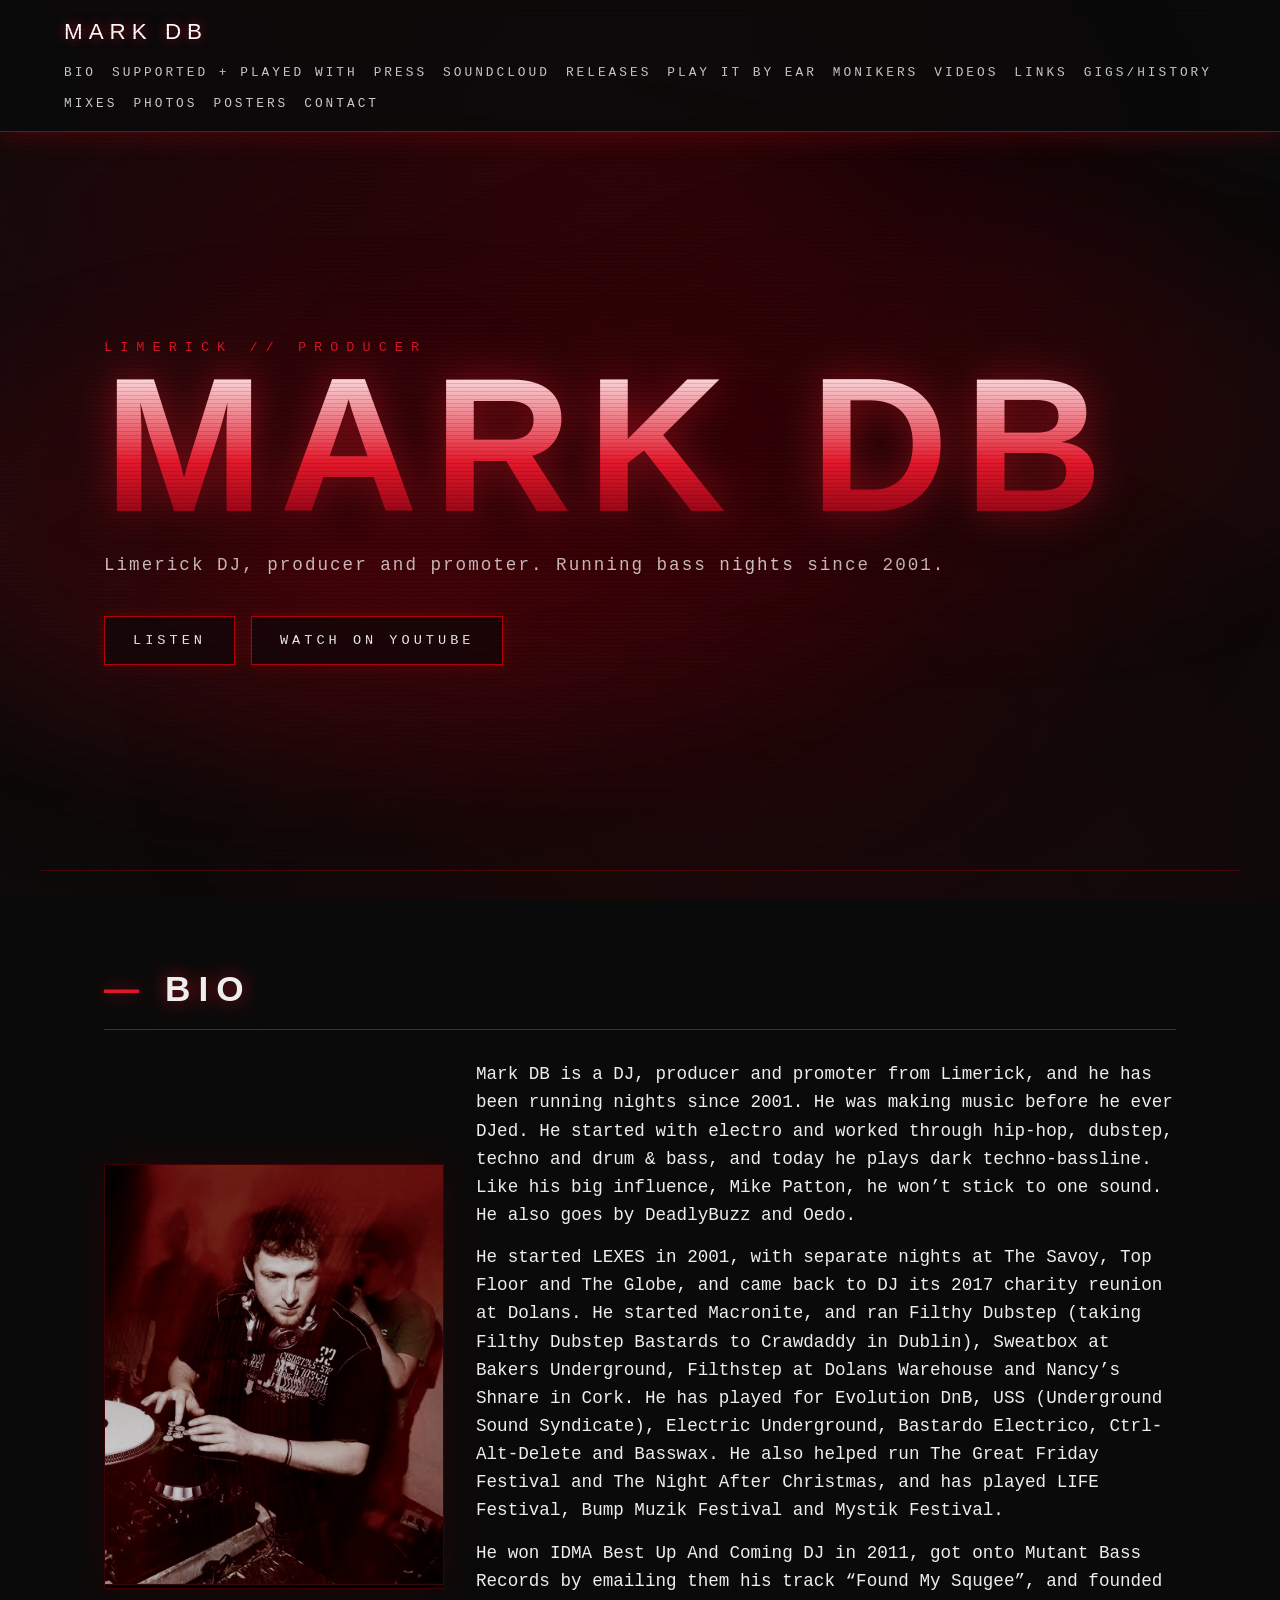
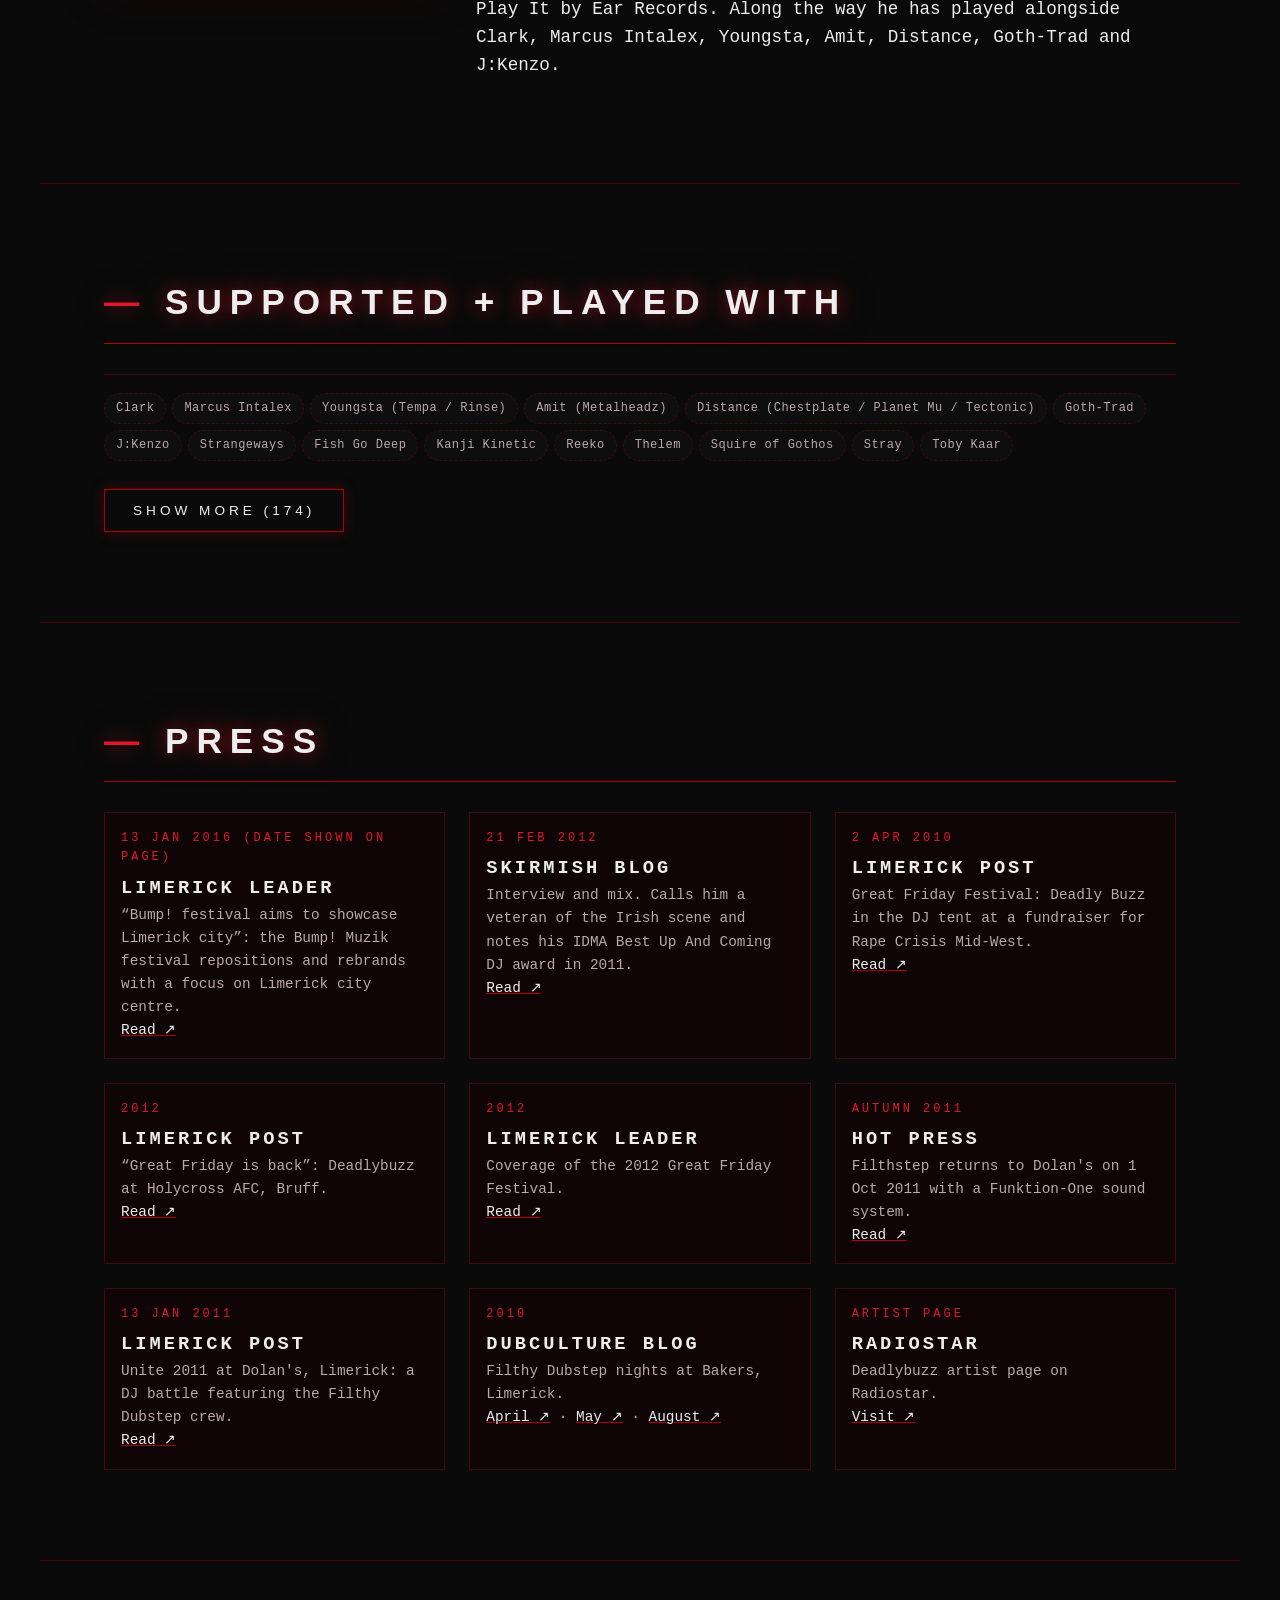
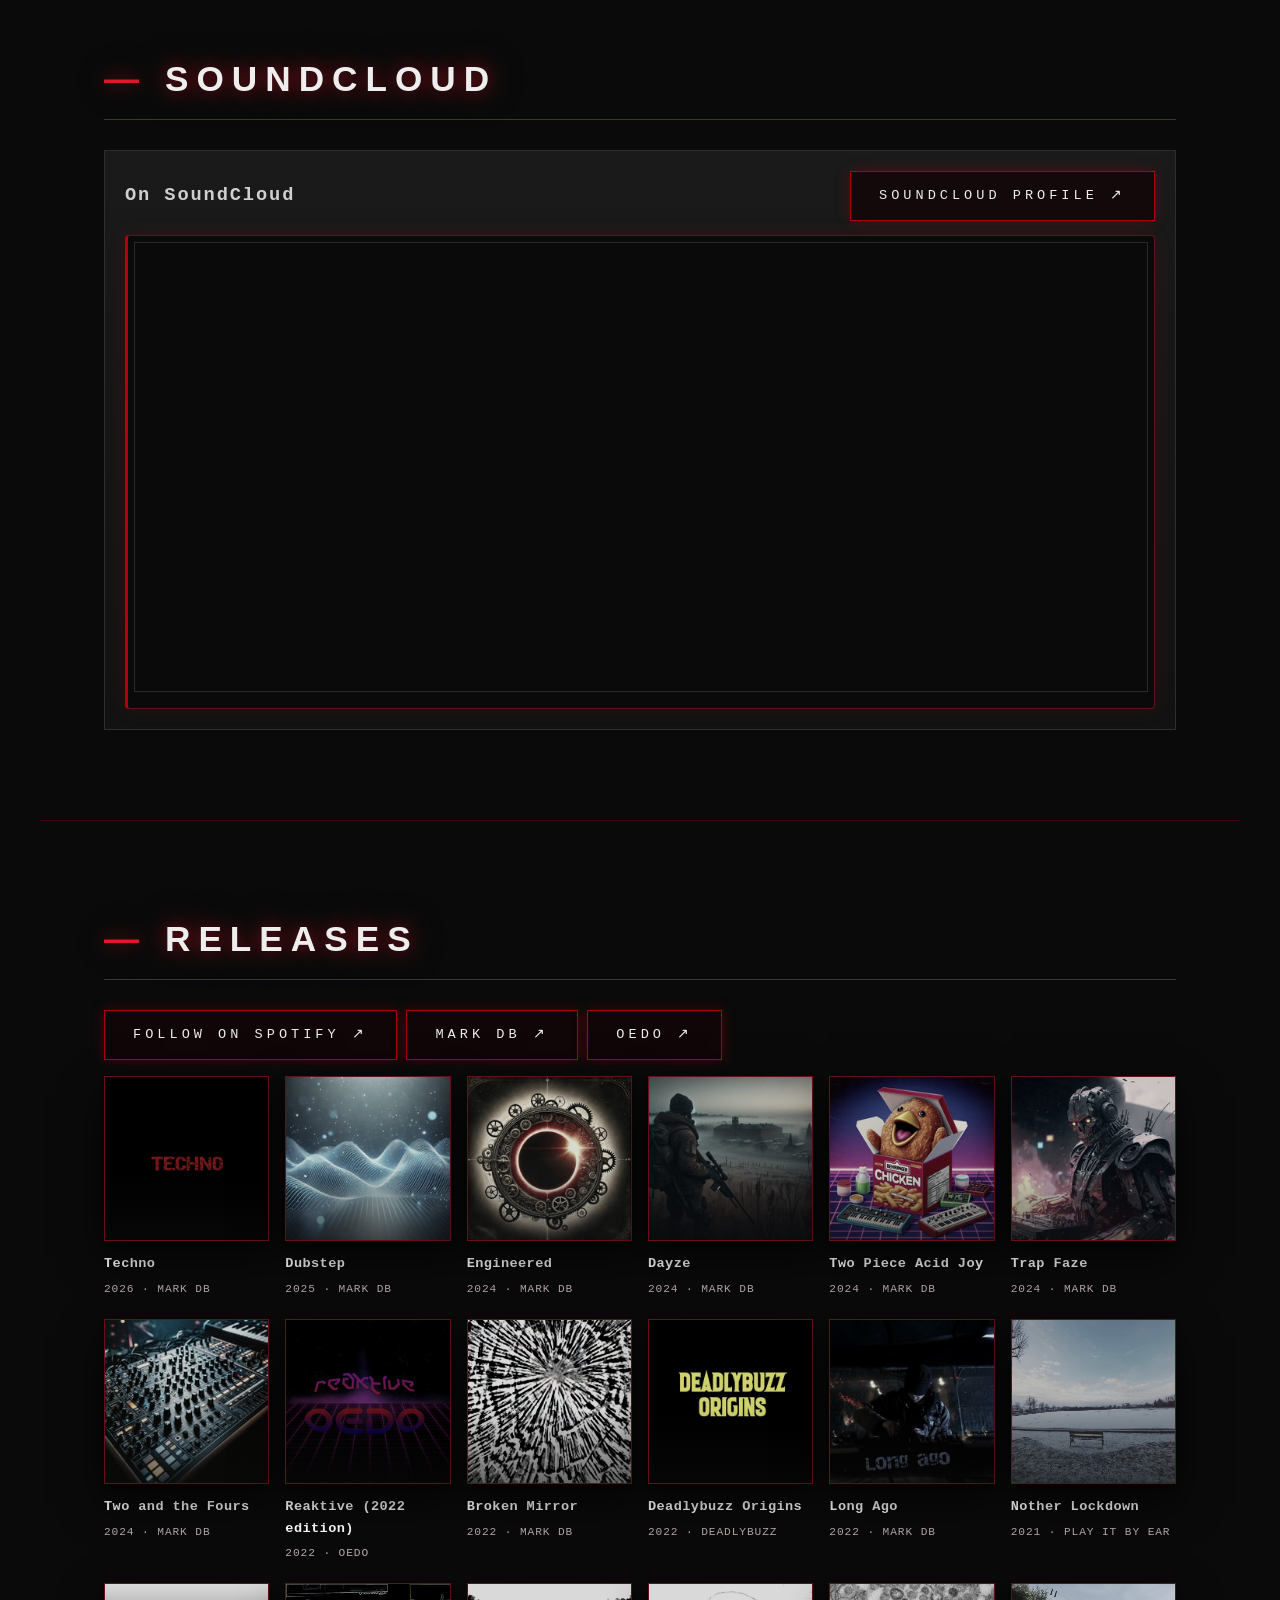
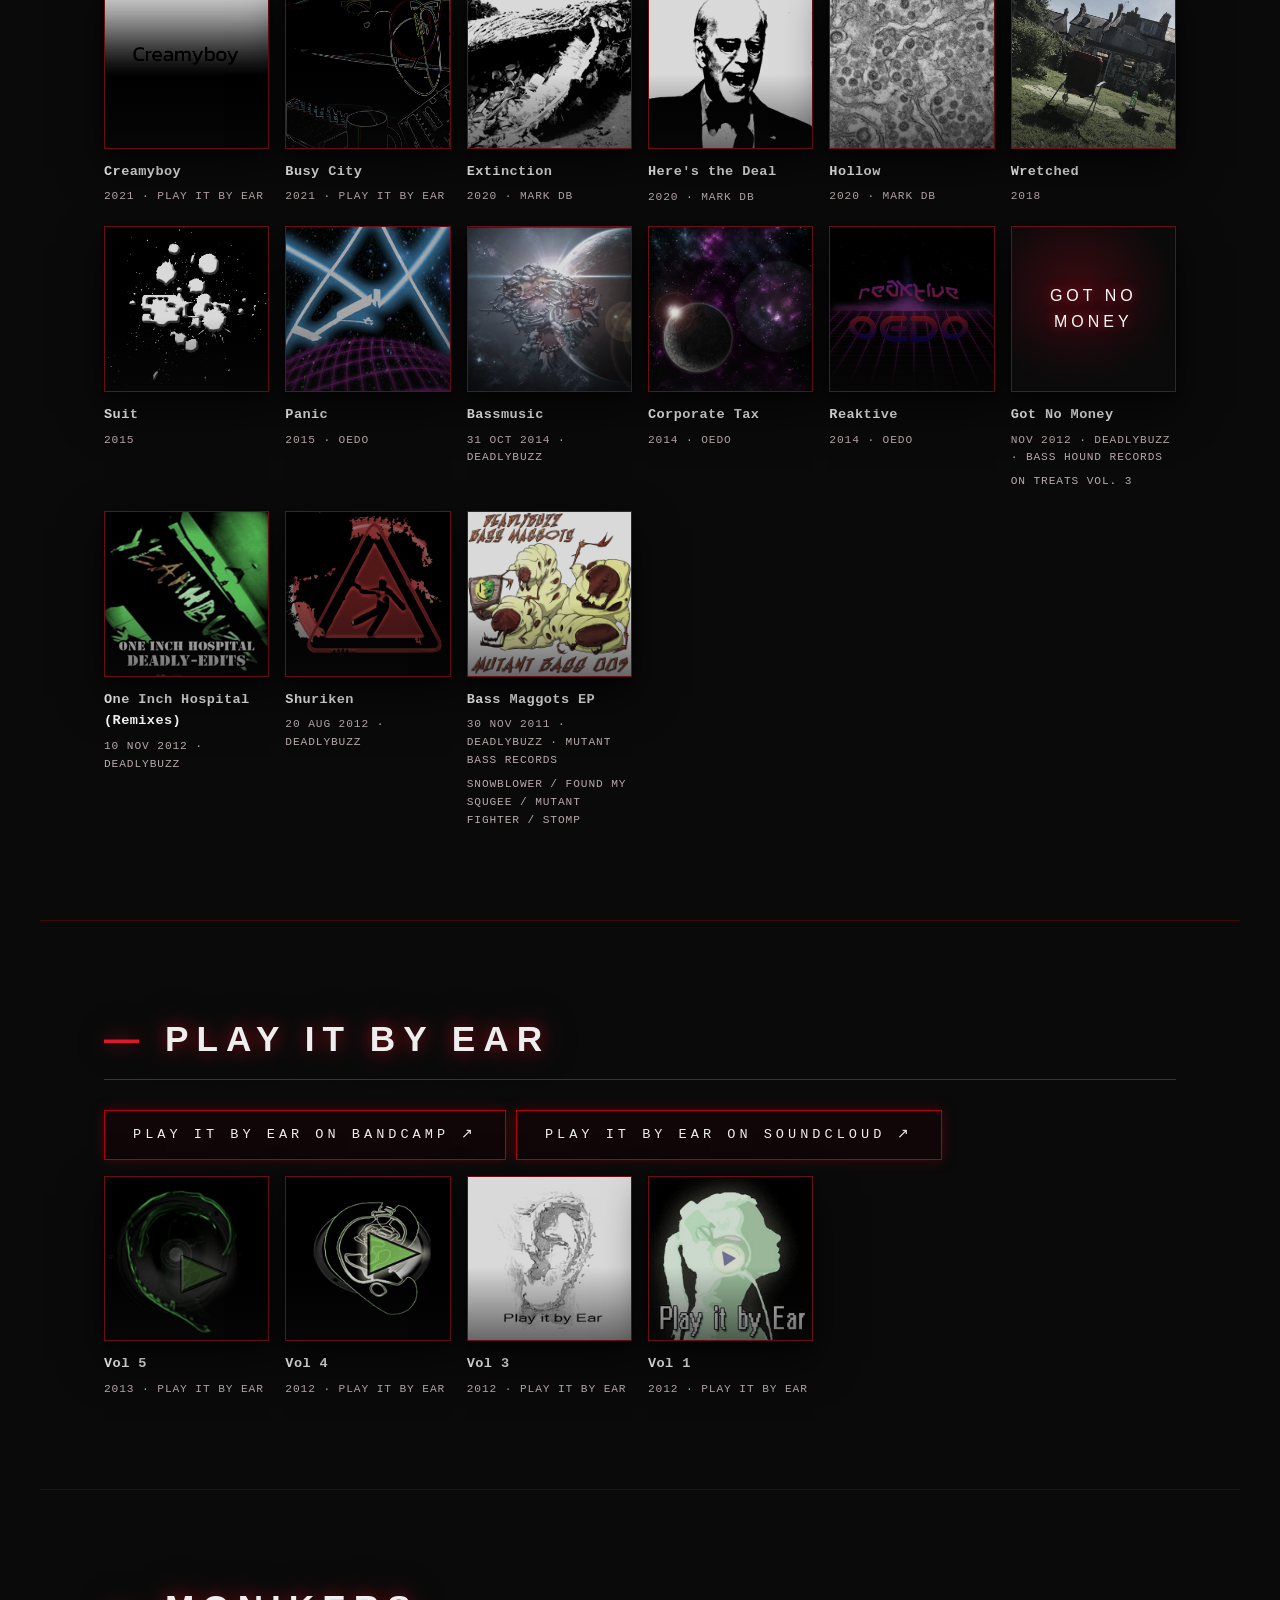
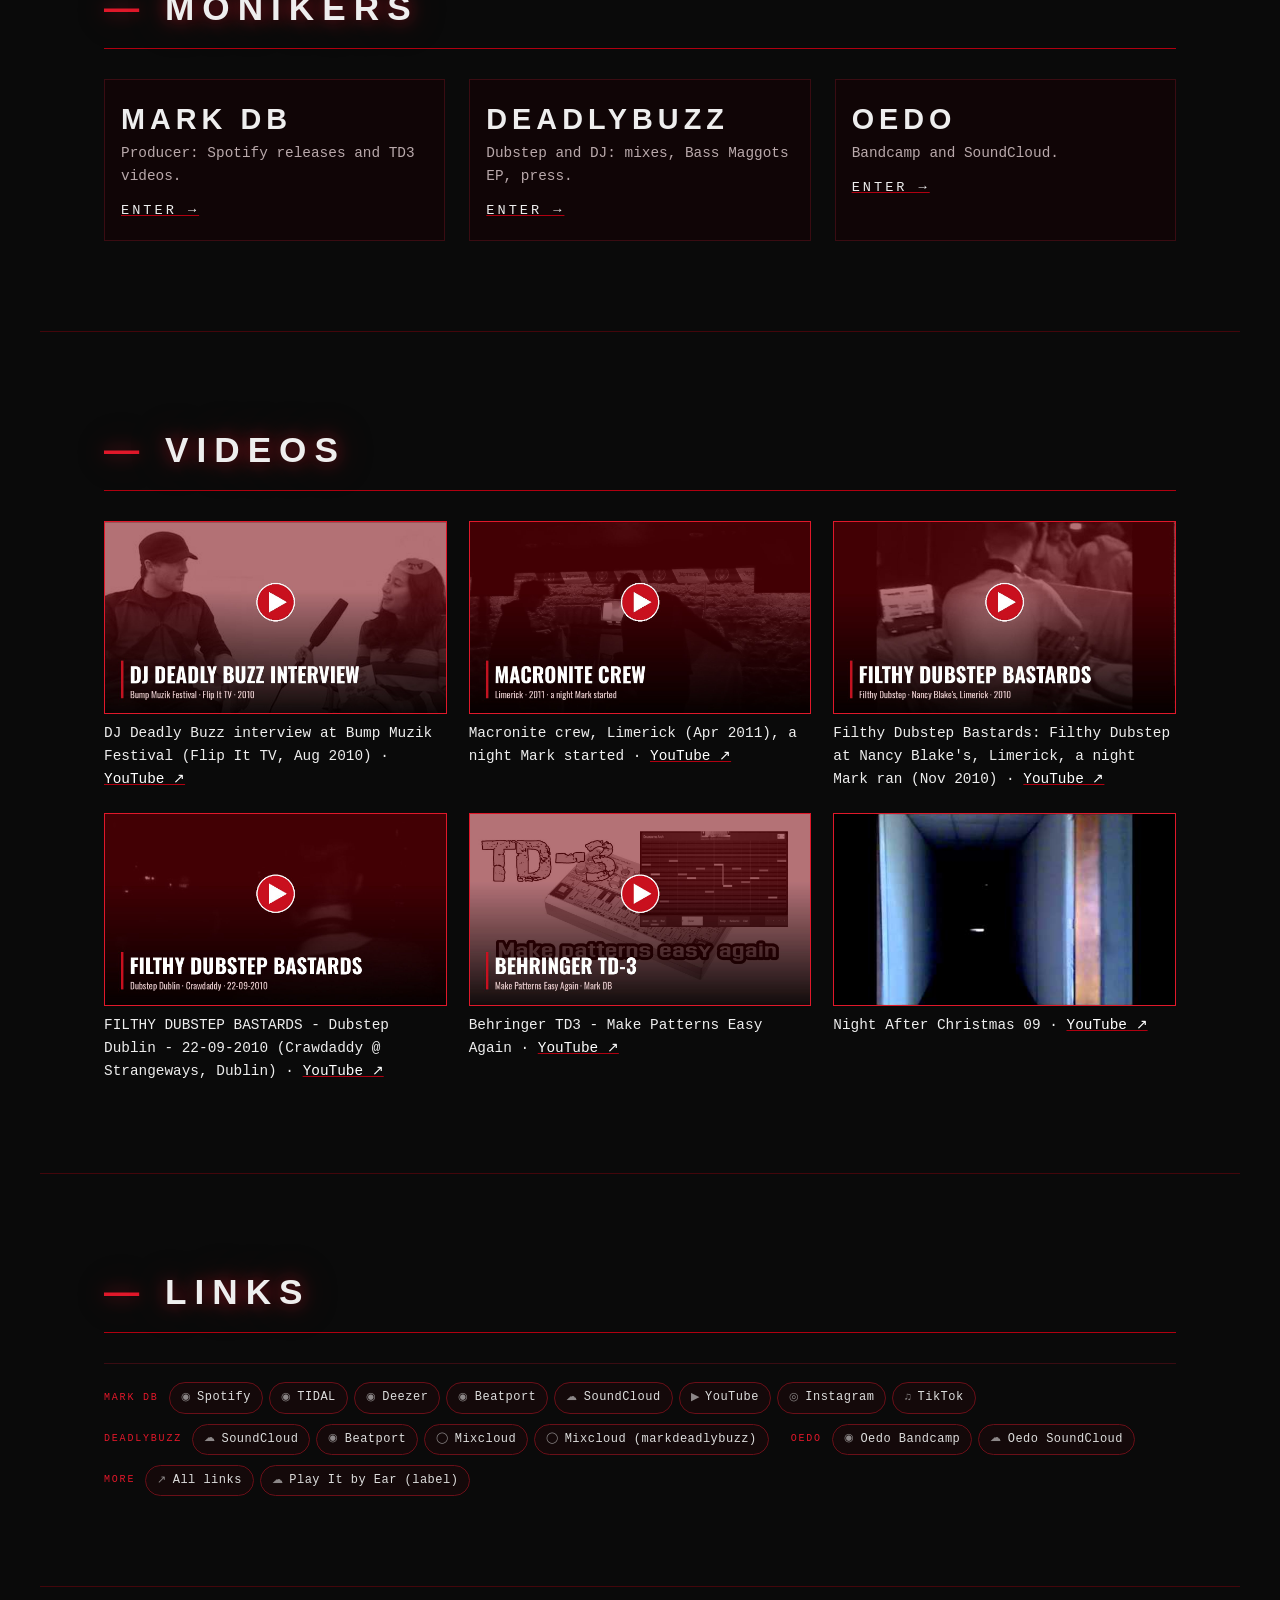
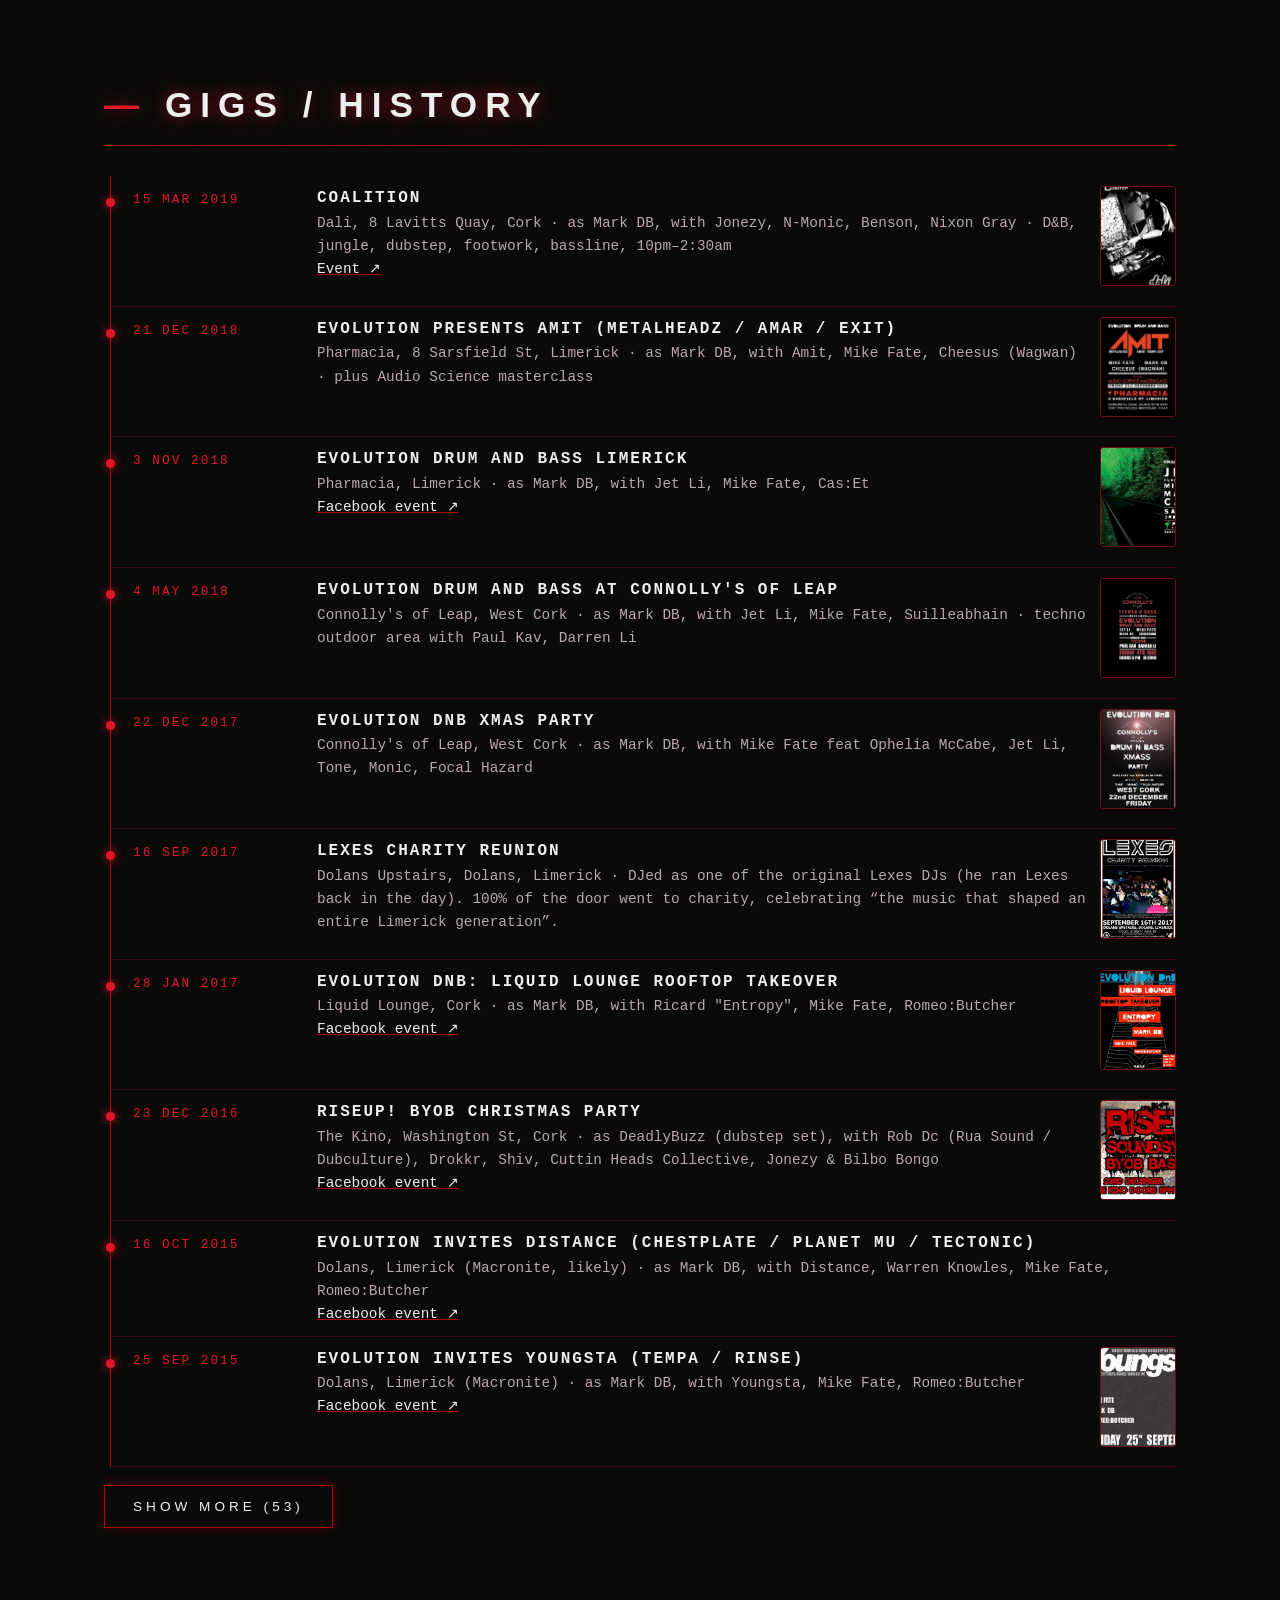
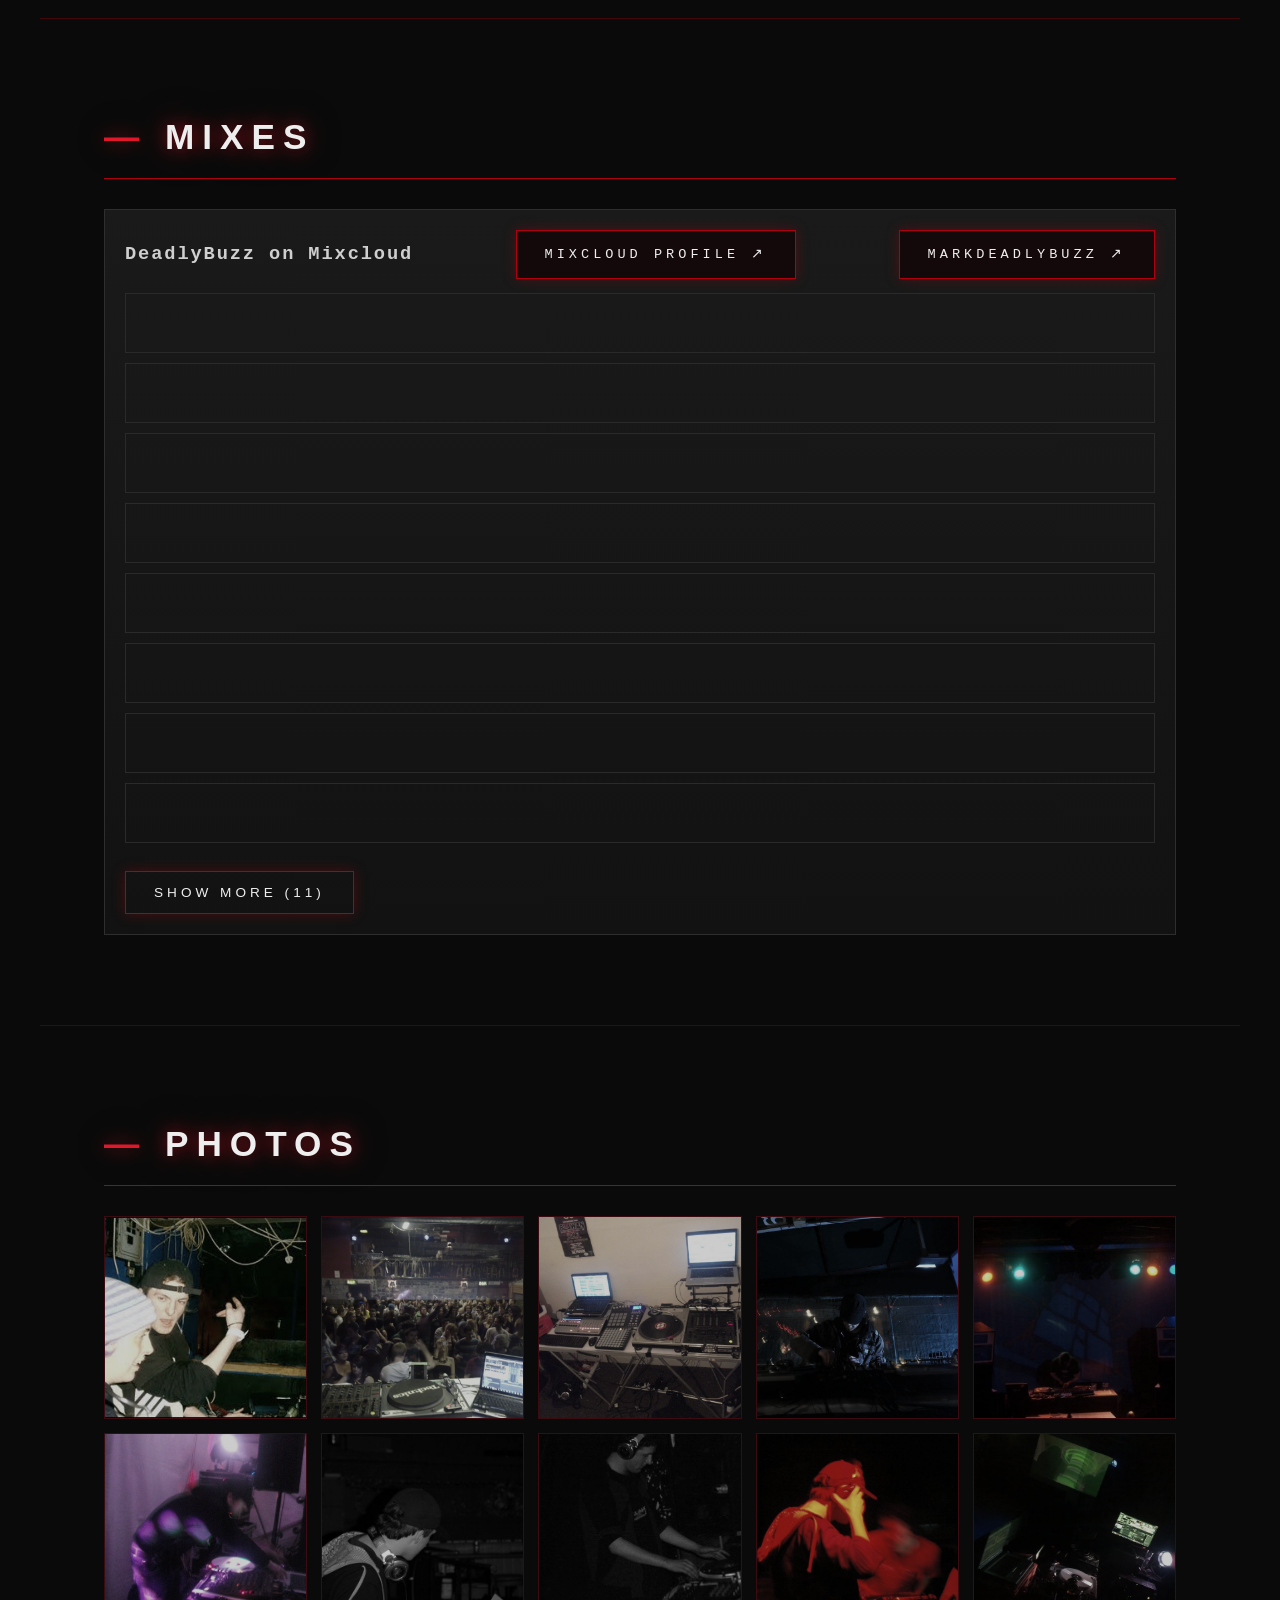
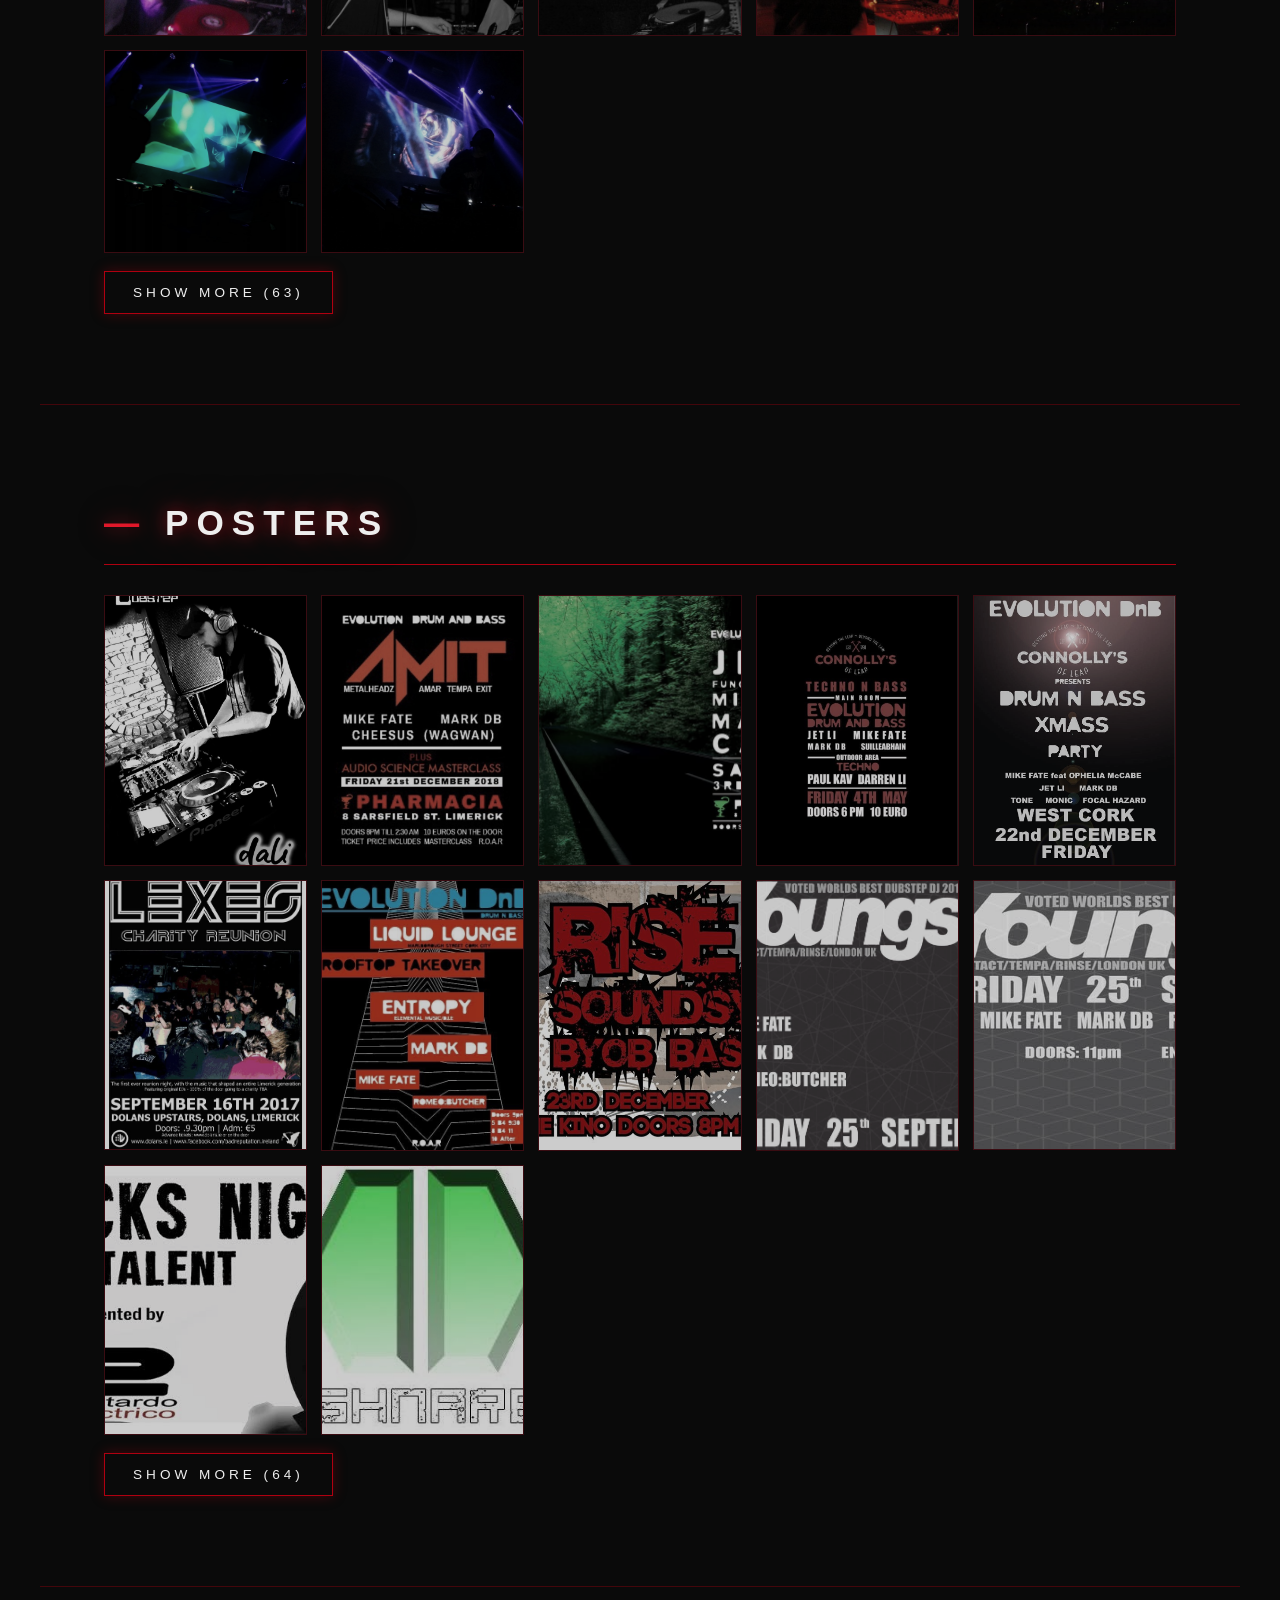
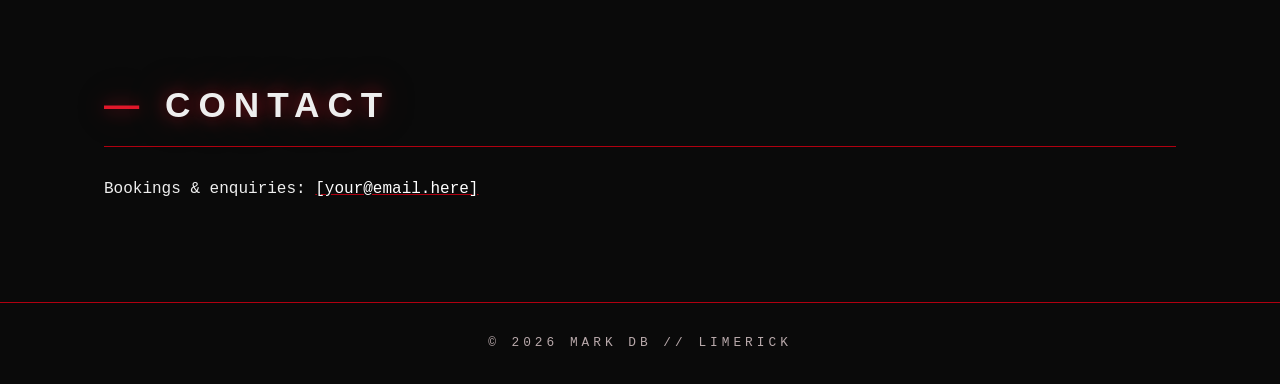
==== commit 5b1ac8b6: "Bump Muzik Festival 2010: poster, line-up, RA link" ====
--- a/index.html
+++ b/index.html
@@ -63,7 +63,7 @@
 <section id="monikers"><h2>Monikers</h2><div class="grid"><div class="card proj"><h3>Mark DB</h3><p>Producer: Spotify releases and TD3 videos.</p><a href="markdb.html">Enter &rarr;</a></div><div class="card proj"><h3>DeadlyBuzz</h3><p>Dubstep and DJ: mixes, Bass Maggots EP, press.</p><a href="deadlybuzz.html">Enter &rarr;</a></div><div class="card proj"><h3>Oedo</h3><p>Bandcamp and SoundCloud.</p><a href="oedo.html">Enter &rarr;</a></div></div></section>
 <section id="videos"><h2>Videos</h2><div class="vgrid"><figure class="vfig"><a class="vcard" href="https://www.youtube.com/watch?v=rlproDN2aPA" data-yt="rlproDN2aPA" target="_blank" rel="noopener" aria-label="Play: DJ Deadly Buzz interview at Bump Muzik Festival (Flip It TV, Aug 2010)"><img src="images/videos/rlproDN2aPA.jpg" alt="DJ Deadly Buzz interview at Bump Muzik Festival (Flip It TV, Aug 2010)" loading="lazy"></a><figcaption>DJ Deadly Buzz interview at Bump Muzik Festival (Flip It TV, Aug 2010) &middot; <a href="https://www.youtube.com/watch?v=rlproDN2aPA" target="_blank" rel="noopener">YouTube &#8599;</a></figcaption></figure><figure class="vfig"><a class="vcard" href="https://www.youtube.com/watch?v=YZlGTBRoqUw" data-yt="YZlGTBRoqUw" target="_blank" rel="noopener" aria-label="Play: Macronite crew, Limerick (Apr 2011), a night Mark started"><img src="images/videos/YZlGTBRoqUw.jpg" alt="Macronite crew, Limerick (Apr 2011), a night Mark started" loading="lazy"></a><figcaption>Macronite crew, Limerick (Apr 2011), a night Mark started &middot; <a href="https://www.youtube.com/watch?v=YZlGTBRoqUw" target="_blank" rel="noopener">YouTube &#8599;</a></figcaption></figure><figure class="vfig"><a class="vcard" href="https://www.youtube.com/watch?v=gGwlOxfwgbg" data-yt="gGwlOxfwgbg" target="_blank" rel="noopener" aria-label="Play: Filthy Dubstep Bastards: Filthy Dubstep at Nancy Blake&#39;s, Limerick, a night Mark ran (Nov 2010)"><img src="images/videos/gGwlOxfwgbg.jpg" alt="Filthy Dubstep Bastards: Filthy Dubstep at Nancy Blake&#39;s, Limerick, a night Mark ran (Nov 2010)" loading="lazy"></a><figcaption>Filthy Dubstep Bastards: Filthy Dubstep at Nancy Blake&#39;s, Limerick, a night Mark ran (Nov 2010) &middot; <a href="https://www.youtube.com/watch?v=gGwlOxfwgbg" target="_blank" rel="noopener">YouTube &#8599;</a></figcaption></figure><figure class="vfig"><a class="vcard" href="https://www.youtube.com/watch?v=i98vs-ionkg" data-yt="i98vs-ionkg" target="_blank" rel="noopener" aria-label="Play: FILTHY DUBSTEP BASTARDS - Dubstep Dublin - 22-09-2010 (Crawdaddy @ Strangeways, Dublin)"><img src="images/videos/i98vs-ionkg.jpg" alt="FILTHY DUBSTEP BASTARDS - Dubstep Dublin - 22-09-2010 (Crawdaddy @ Strangeways, Dublin)" loading="lazy"></a><figcaption>FILTHY DUBSTEP BASTARDS - Dubstep Dublin - 22-09-2010 (Crawdaddy @ Strangeways, Dublin) &middot; <a href="https://www.youtube.com/watch?v=i98vs-ionkg" target="_blank" rel="noopener">YouTube &#8599;</a></figcaption></figure><figure class="vfig"><a class="vcard" href="https://www.youtube.com/watch?v=MEgAu0Y9Jlg" data-yt="MEgAu0Y9Jlg" target="_blank" rel="noopener" aria-label="Play: Behringer TD3 - Make Patterns Easy Again"><img src="images/videos/MEgAu0Y9Jlg.jpg" alt="Behringer TD3 - Make Patterns Easy Again" loading="lazy"></a><figcaption>Behringer TD3 - Make Patterns Easy Again &middot; <a href="https://www.youtube.com/watch?v=MEgAu0Y9Jlg" target="_blank" rel="noopener">YouTube &#8599;</a></figcaption></figure><figure class="vfig"><a class="vcard" href="https://www.youtube.com/watch?v=FVpZ3eDPWjo" data-yt="FVpZ3eDPWjo" target="_blank" rel="noopener" aria-label="Play: Night After Christmas 09"><img src="images/videos/FVpZ3eDPWjo.jpg" alt="Night After Christmas 09" loading="lazy"></a><figcaption>Night After Christmas 09 &middot; <a href="https://www.youtube.com/watch?v=FVpZ3eDPWjo" target="_blank" rel="noopener">YouTube &#8599;</a></figcaption></figure></div></section>
 <section id="links"><h2>Links</h2><div class="links"><div class="lgrp"><span class="lhd">Mark db</span><a class="lk" href="https://open.spotify.com/artist/4omI6IhCXQ9VAus9pYMkml" target="_blank" rel="noopener"><span>&#9673;</span>Spotify</a><a class="lk" href="https://tidal.com/artist/60887427" target="_blank" rel="noopener"><span>&#9673;</span>TIDAL</a><a class="lk" href="https://www.deezer.com/en/artist/50205132" target="_blank" rel="noopener"><span>&#9673;</span>Deezer</a><a class="lk" href="https://www.beatport.com/artist/mark-db/710991" target="_blank" rel="noopener"><span>&#9673;</span>Beatport</a><a class="lk" href="https://soundcloud.com/ruckaos" target="_blank" rel="noopener"><span>&#9729;</span>SoundCloud</a><a class="lk" href="https://www.youtube.com/@303Guy" target="_blank" rel="noopener"><span>&#9654;</span>YouTube</a><a class="lk" href="https://www.instagram.com/mark_db_synth" target="_blank" rel="noopener"><span>&#9678;</span>Instagram</a><a class="lk" href="https://www.tiktok.com/@markdb303" target="_blank" rel="noopener"><span>&#9835;</span>TikTok</a></div><div class="lgrp"><span class="lhd">DeadlyBuzz</span><a class="lk" href="https://soundcloud.com/deadlybuzz" target="_blank" rel="noopener"><span>&#9729;</span>SoundCloud</a><a class="lk" href="https://www.beatport.com/artist/deadlybuzz/299891" target="_blank" rel="noopener"><span>&#9673;</span>Beatport</a><a class="lk" href="https://www.mixcloud.com/Deadlybuzz/" target="_blank" rel="noopener"><span>&#9711;</span>Mixcloud</a><a class="lk" href="https://www.mixcloud.com/markdeadlybuzz/" target="_blank" rel="noopener"><span>&#9711;</span>Mixcloud (markdeadlybuzz)</a></div><div class="lgrp"><span class="lhd">Oedo</span><a class="lk" href="https://oedo.bandcamp.com" target="_blank" rel="noopener"><span>&#9673;</span>Oedo Bandcamp</a><a class="lk" href="https://soundcloud.com/0ed0" target="_blank" rel="noopener"><span>&#9729;</span>Oedo SoundCloud</a></div><div class="lgrp"><span class="lhd">More</span><a class="lk" href="https://direct.me/markdb" target="_blank" rel="noopener"><span>&#8599;</span>All links</a><a class="lk" href="https://soundcloud.com/play-it-by-ear" target="_blank" rel="noopener"><span>&#9729;</span>Play It by Ear (label)</a></div></div></section>
-<section id="gigs"><h2>Gigs / History</h2><ol class="timeline" data-limit="10"><li><span class="tl-date">15 Mar 2019</span><div><h3>Coalition</h3><p>Dali, 8 Lavitts Quay, Cork &middot; as Mark DB, with Jonezy, N-Monic, Benson, Nixon Gray &middot; D&amp;B, jungle, dubstep, footwork, bassline, 10pm&ndash;2:30am</p><p><a href="https://www.facebook.com/events/384753065643463/" target="_blank" rel="noopener">Event &#8599;</a></p><a class="gig-poster" href="images/posters/2019-03-15-coalation-markdb-dali.jpg" target="_blank" rel="noopener" aria-label="Open poster"><img src="images/posters/2019-03-15-coalation-markdb-dali.jpg" alt="Poster" loading="lazy"></a></div></li><li><span class="tl-date">21 Dec 2018</span><div><h3>Evolution presents Amit (Metalheadz / Amar / Exit)</h3><p>Pharmacia, 8 Sarsfield St, Limerick &middot; as Mark DB, with Amit, Mike Fate, Cheesus (Wagwan) &middot; plus Audio Science masterclass</p><a class="gig-poster" href="images/posters/2018-12-21-evolution-amit-pharmacia.jpg" target="_blank" rel="noopener" aria-label="Open poster"><img src="images/posters/2018-12-21-evolution-amit-pharmacia.jpg" alt="Poster" loading="lazy"></a></div></li><li><span class="tl-date">3 Nov 2018</span><div><h3>Evolution Drum and Bass Limerick</h3><p>Pharmacia, Limerick &middot; as Mark DB, with Jet Li, Mike Fate, Cas:Et</p><p><a href="https://www.facebook.com/events/415995548985149/" target="_blank" rel="noopener">Facebook event &#8599;</a></p><a class="gig-poster" href="images/posters/evolution-pharmacia-2018.jpg" target="_blank" rel="noopener" aria-label="Open poster"><img src="images/posters/evolution-pharmacia-2018.jpg" alt="Poster" loading="lazy"></a></div></li><li><span class="tl-date">4 May 2018</span><div><h3>Evolution Drum and Bass at Connolly&#39;s of Leap</h3><p>Connolly&#39;s of Leap, West Cork &middot; as Mark DB, with Jet Li, Mike Fate, Suilleabhain &middot; techno outdoor area with Paul Kav, Darren Li</p><a class="gig-poster" href="images/posters/2018-05-04-evolution-connollys-of-leap.jpg" target="_blank" rel="noopener" aria-label="Open poster"><img src="images/posters/2018-05-04-evolution-connollys-of-leap.jpg" alt="Poster" loading="lazy"></a></div></li><li><span class="tl-date">22 Dec 2017</span><div><h3>Evolution DnB Xmas Party</h3><p>Connolly&#39;s of Leap, West Cork &middot; as Mark DB, with Mike Fate feat Ophelia McCabe, Jet Li, Tone, Monic, Focal Hazard</p><a class="gig-poster" href="images/posters/2017-12-22-evolution-xmas-connollys-of-leap.jpg" target="_blank" rel="noopener" aria-label="Open poster"><img src="images/posters/2017-12-22-evolution-xmas-connollys-of-leap.jpg" alt="Poster" loading="lazy"></a></div></li><li><span class="tl-date">16 Sep 2017</span><div><h3>Lexes Charity Reunion</h3><p>Dolans Upstairs, Dolans, Limerick &middot; DJed as one of the original Lexes DJs (he ran Lexes back in the day). 100% of the door went to charity, celebrating &ldquo;the music that shaped an entire Limerick generation&rdquo;.</p><a class="gig-poster" href="images/posters/lexes-charity-reunion-2017.png" target="_blank" rel="noopener" aria-label="Open poster"><img src="images/posters/lexes-charity-reunion-2017.png" alt="Poster" loading="lazy"></a></div></li><li><span class="tl-date">28 Jan 2017</span><div><h3>Evolution DnB: Liquid Lounge Rooftop Takeover</h3><p>Liquid Lounge, Cork &middot; as Mark DB, with Ricard &quot;Entropy&quot;, Mike Fate, Romeo:Butcher</p><p><a href="https://www.facebook.com/events/608164069389164/" target="_blank" rel="noopener">Facebook event &#8599;</a></p><a class="gig-poster" href="images/posters/evolution-liquid-lounge-2017.jpg" target="_blank" rel="noopener" aria-label="Open poster"><img src="images/posters/evolution-liquid-lounge-2017.jpg" alt="Poster" loading="lazy"></a></div></li><li><span class="tl-date">23 Dec 2016</span><div><h3>RiseUp! BYOB Christmas Party</h3><p>The Kino, Washington St, Cork &middot; as DeadlyBuzz (dubstep set), with Rob Dc (Rua Sound / Dubculture), Drokkr, Shiv, Cuttin Heads Collective, Jonezy &amp; Bilbo Bongo</p><p><a href="https://www.facebook.com/events/1037603729682295/" target="_blank" rel="noopener">Facebook event &#8599;</a></p><a class="gig-poster" href="images/posters/2016-12-23-riseup-byob-bass-bash.jpg" target="_blank" rel="noopener" aria-label="Open poster"><img src="images/posters/2016-12-23-riseup-byob-bass-bash.jpg" alt="Poster" loading="lazy"></a></div></li><li><span class="tl-date">16 Oct 2015</span><div><h3>Evolution invites Distance (Chestplate / Planet Mu / Tectonic)</h3><p>Dolans, Limerick (Macronite, likely) &middot; as Mark DB, with Distance, Warren Knowles, Mike Fate, Romeo:Butcher</p><p><a href="https://www.facebook.com/events/169557533384160/" target="_blank" rel="noopener">Facebook event &#8599;</a></p></div></li><li><span class="tl-date">25 Sep 2015</span><div><h3>Evolution invites Youngsta (Tempa / Rinse)</h3><p>Dolans, Limerick (Macronite) &middot; as Mark DB, with Youngsta, Mike Fate, Romeo:Butcher</p><p><a href="https://www.facebook.com/events/890289217724294/" target="_blank" rel="noopener">Facebook event &#8599;</a></p><a class="gig-poster" href="images/posters/2015-09-25-evolution-youngsta.jpg" target="_blank" rel="noopener" aria-label="Open poster"><img src="images/posters/2015-09-25-evolution-youngsta.jpg" alt="Poster" loading="lazy"></a></div></li><li><span class="tl-date">8 Aug 2015</span><div><h3>SubSession presents Deadlybuzz</h3><p>Cork Community Print Shop</p><p><a href="https://www.facebook.com/events/931141333613239" target="_blank" rel="noopener">Event &#8599;</a></p></div></li><li><span class="tl-date">3 Jul 2015</span><div><h3>Open Decks Night, New Talent</h3><p>Cyprus Avenue, Caroline St, Cork &middot; presented by Bastardo Electrico (Jamie Behan) &middot; as Mark DB &middot; 11pm</p><p><a href="https://www.facebook.com/events/523435431138913/" target="_blank" rel="noopener">Event &#8599;</a></p><a class="gig-poster" href="images/posters/2015-07-03-open-decks-bastardo-cyprus-avenue.jpg" target="_blank" rel="noopener" aria-label="Open poster"><img src="images/posters/2015-07-03-open-decks-bastardo-cyprus-avenue.jpg" alt="Poster" loading="lazy"></a></div></li><li><span class="tl-date">22 May 2015</span><div><h3>Evolution invites Thelem</h3><p>The Pav, Cork &middot; as Mark DB, with Thelem, Mike Fate, Romeo:Butcher</p><p><a href="https://www.facebook.com/events/1580504285550824/" target="_blank" rel="noopener">Facebook event &#8599;</a></p></div></li><li><span class="tl-date">31 Dec 2014</span><div><h3>New Year&#39;s Eve Shnare</h3><p>Tom Lynch&#39;s Bar, Barrack St, Cork &middot; as Mark DB (opening set, 18:00), with Badmandeego, Brophy B2B Unsafe Girl, Scidley Rott, Jamie Behan, Shnare Crew, Pyrit Soundsystem</p><p><a href="https://www.facebook.com/events/474398812700686/" target="_blank" rel="noopener">Facebook event &#8599;</a></p><a class="gig-poster" href="images/posters/2014-12-31-nye-shnare-tom-lynchs.jpg" target="_blank" rel="noopener" aria-label="Open poster"><img src="images/posters/2014-12-31-nye-shnare-tom-lynchs.jpg" alt="Poster" loading="lazy"></a></div></li><li><span class="tl-date">29 Mar 2014</span><div><h3>Shnare x Evolution DNB</h3><p>Nancy Spain&#39;s, 48 Barrack St, Cork &middot; with Maedbh O Connor, Kealan Murphy, Mike McGuire &middot; free entry</p><a class="gig-poster" href="images/posters/2014-03-29-shnare-evolution-dnb-nancy-spains.jpg" target="_blank" rel="noopener" aria-label="Open poster"><img src="images/posters/2014-03-29-shnare-evolution-dnb-nancy-spains.jpg" alt="Poster" loading="lazy"></a></div></li><li><span class="tl-date">14 Dec 2013</span><div><h3>Shnare Christmas</h3><p>Nancy Spain&#39;s, Barrack St, Cork &middot; as Mark DB, with Warren Knowles, Lords of Strut, Li Tutty, Chris Benson, Michael Brophy &middot; 6pm&ndash;1am, free</p><a class="gig-poster" href="images/posters/2013-12-14-shnare-nancy-spains.jpg" target="_blank" rel="noopener" aria-label="Open poster"><img src="images/posters/2013-12-14-shnare-nancy-spains.jpg" alt="Poster" loading="lazy"></a></div></li><li><span class="tl-date">7 Jul 2013 (year to confirm)</span><div><h3>Nancy&#39;s Shnare</h3><p>Nancy Spain&#39;s, Cork &middot; as Deadly Buzz, with Roam, The Incredible Sulk, Konflicting Frequencies, Cooper&#39;s Dream, Shiv!, Jonesy, Ham-Solo, Brophy, Waspcatcher, Unsafe Girl, Badmandeego</p><a class="gig-poster" href="images/posters/2013-07-07-nancys-shnare.jpg" target="_blank" rel="noopener" aria-label="Open poster"><img src="images/posters/2013-07-07-nancys-shnare.jpg" alt="Poster" loading="lazy"></a></div></li><li><span class="tl-date">28 Jun 2013</span><div><h3>Nancy&#39;s Shnare: all-day free event</h3><p>Nancy Spain&#39;s, 48 Barrack St, Cork &middot; with Ruan Flood, Mike Mills, Greaney, Drokkr, Teddy, Niki, Takeshi and the Kid &middot; techno, DnB, electronic</p><a class="gig-poster" href="images/posters/2013-06-28-nancys-shnare.jpg" target="_blank" rel="noopener" aria-label="Open poster"><img src="images/posters/2013-06-28-nancys-shnare.jpg" alt="Poster" loading="lazy"></a></div></li><li><span class="tl-date">17 May 2013</span><div><h3>Nancy&#39;s Shnare</h3><p>Nancy Spain&#39;s, 41 Barrack St, Cork &middot; as Mark DB, with Jonezy, Puca, Sister Dot, Reine, Ham Solo, USS</p><a class="gig-poster" href="images/posters/2013-05-17-nancys-shnare.jpg" target="_blank" rel="noopener" aria-label="Open poster"><img src="images/posters/2013-05-17-nancys-shnare.jpg" alt="Poster" loading="lazy"></a></div></li><li><span class="tl-date">18 Aug 2012</span><div><h3>Nancy&#39;s Shnare</h3><p>Nancy Spain&#39;s, Barrack St, Cork &middot; with Declan + Richie Kaboogie, The Karman Line, Frankie Dread, My Sister Dot, Adam Dunbar, Niki Kiely, Lion Fx, Iprov, USS, Shiv &middot; 1pm&ndash;12</p><a class="gig-poster" href="images/posters/2012-08-18-nancys-shnare.jpg" target="_blank" rel="noopener" aria-label="Open poster"><img src="images/posters/2012-08-18-nancys-shnare.jpg" alt="Poster" loading="lazy"></a></div></li><li><span class="tl-date">4 Aug 2012</span><div><h3>Filthstep @ Dolans Warehouse</h3><p>Dolans Warehouse, Limerick &middot; with Konflicting Frequencys B2B Shiv, Kealan Murphy &middot; dubstep + DnB</p><p><a href="https://www.facebook.com/events/395642393830006" target="_blank" rel="noopener">Event &#8599;</a></p><a class="gig-poster" href="images/posters/2012-08-04-filthstep-dolans-warehouse.jpg" target="_blank" rel="noopener" aria-label="Open poster"><img src="images/posters/2012-08-04-filthstep-dolans-warehouse.jpg" alt="Poster" loading="lazy"></a></div></li><li><span class="tl-date">Aug 2012 &ndash; Mar 2014</span><div><h3>Nancy's Shnare (monthly)</h3><p>Nancy Spain's, Cork. His monthly night, about 15 nights.</p><p><a href="https://www.facebook.com/events/249927845123210" target="_blank" rel="noopener">Shnare 3 &#8599;</a> &middot; <a href="https://www.facebook.com/events/399134430193556" target="_blank" rel="noopener">Play It By Ear night &#8599;</a></p><a class="gig-poster" href="images/posters/nancys-shnare-lineup.jpg" target="_blank" rel="noopener" aria-label="Open poster"><img src="images/posters/nancys-shnare-lineup.jpg" alt="Poster" loading="lazy"></a></div></li><li><span class="tl-date">19 May 2012</span><div><h3>Surge with Strangeways and Filth</h3><p>The Twisted Pepper, Dublin</p><p><a href="https://www.facebook.com/events/443716172321013" target="_blank" rel="noopener">Event &#8599;</a></p><a class="gig-poster" href="images/posters/reeko-surge-twisted-pepper-2012.jpg" target="_blank" rel="noopener" aria-label="Open poster"><img src="images/posters/reeko-surge-twisted-pepper-2012.jpg" alt="Poster" loading="lazy"></a></div></li><li><span class="tl-date">10 Mar 2012</span><div><h3>U.S.S presents Deadlybuzz (Mutant Bass)</h3><p>Dark Horse Inn &middot; Underground Sound Syndicate &amp; Poster Fish Promotions, with Badmandeego (Jungleboogie / USS), Shiv!, Brophy (USS)</p><p><a href="https://www.facebook.com/events/796437170438448" target="_blank" rel="noopener">Event &#8599;</a></p><a class="gig-poster" href="images/posters/2012-03-10-uss-deadlybuzz-dark-horse-inn.jpg" target="_blank" rel="noopener" aria-label="Open poster"><img src="images/posters/2012-03-10-uss-deadlybuzz-dark-horse-inn.jpg" alt="Poster" loading="lazy"></a></div></li><li><span class="tl-date">16 Feb 2012</span><div><h3>Fred Zeppelins, Cork</h3><p>16 Feb 2012: Ctrl-Alt-Delete: Live Electronic Music &middot; as Deadlybuzz (Mutant Bass), with Polydroid, The Handless Organist, Famous Dad, Clamor Luporum &middot; free entry</p><a class="gig-poster" href="images/posters/2012-02-16-ctrl-alt-delete-fred-zeppelins.jpg" target="_blank" rel="noopener" aria-label="Open poster"><img src="images/posters/2012-02-16-ctrl-alt-delete-fred-zeppelins.jpg" alt="Poster" loading="lazy"></a></div></li><li><span class="tl-date">4 Feb 2012</span><div><h3>Basswax presents The Squire of Gothos</h3><p>Cyprus Avenue, Cork &middot; as Deadlybuzz (Mutant Bass), with The Squire of Gothos, Samplejunkie</p><a class="gig-poster" href="images/posters/2012-02-04-basswax-squire-of-gothos-cyprus-avenue.jpg" target="_blank" rel="noopener" aria-label="Open poster"><img src="images/posters/2012-02-04-basswax-squire-of-gothos-cyprus-avenue.jpg" alt="Poster" loading="lazy"></a></div></li><li><span class="tl-date">2012</span><div><h3>Great Friday Festival</h3><p>Holycross AFC, Bruff</p><p><a href="https://www.limerickpost.ie/2012/04/04/great-friday-is-back/" target="_blank" rel="noopener">Limerick Post &#8599;</a> &middot; <a href="https://www.limerickleader.ie/whats-on/arts-and-entertainment/turning-good-friday-into-a-great-one-with-top-music-festival-8586882" target="_blank" rel="noopener">Limerick Leader &#8599;</a></p></div></li><li><span class="tl-date">10 Dec 2011 (year to confirm)</span><div><h3>Filthstep @ Dolans Warehouse</h3><p>Dolans Warehouse, Limerick &middot; Funktion One sound</p><a class="gig-poster" href="images/posters/2011-12-10-filthstep-dolans-warehouse.jpg" target="_blank" rel="noopener" aria-label="Open poster"><img src="images/posters/2011-12-10-filthstep-dolans-warehouse.jpg" alt="Poster" loading="lazy"></a></div></li><li><span class="tl-date">17 Nov 2011</span><div><h3>Filthstep @ Liquid Lounge</h3><p>Liquid Lounge, Marlboro St, Cork &middot; Funktion One sound, &euro;7&ndash;&euro;5</p><a class="gig-poster" href="images/posters/2011-11-17-filthstep-liquid-lounge.jpg" target="_blank" rel="noopener" aria-label="Open poster"><img src="images/posters/2011-11-17-filthstep-liquid-lounge.jpg" alt="Poster" loading="lazy"></a></div></li><li><span class="tl-date">27 Oct 2011</span><div><h3>Bump! Mystery Halloween Fancy Dress Ball</h3><p>Secret location, Limerick &middot; Bump! Muzik Festival &middot; as Deadly Buzz in the DJ room (hosted by LIT &amp; UL DJ Societies), 9:45&ndash;10:45pm</p><p><a href="https://www.facebook.com/events/957788840922351" target="_blank" rel="noopener">Event &#8599;</a> <a href="https://www.facebook.com/media/set/?set=a.310709332288664&amp;type=3" target="_blank" rel="noopener">Photos &#8599;</a></p><a class="gig-poster" href="images/posters/2011-10-27-bump-halloween.jpg" target="_blank" rel="noopener" aria-label="Open photo"><img src="images/posters/2011-10-27-bump-halloween.jpg" alt="Halloween ball photo" loading="lazy"></a></div></li><li><span class="tl-date">1 Oct 2011</span><div><h3>Filthstep returns to Dolan's</h3><p>Limerick, Funktion-One sound system</p><p><a href="https://www.hotpress.com/music/a-bite-of-the-big-apple-8337858" target="_blank" rel="noopener">Hot Press &#8599;</a></p><a class="gig-poster" href="images/posters/2011-10-01-filthstep-dolans-warehouse.jpg" target="_blank" rel="noopener" aria-label="Open poster"><img src="images/posters/2011-10-01-filthstep-dolans-warehouse.jpg" alt="Poster" loading="lazy"></a></div></li><li><span class="tl-date">10 Sep 2011 (year to confirm)</span><div><h3>Ctrl-Alt-Delete XII</h3><p>The Sextant, Cork &middot; as Deadlybuzz, with Aodhg&aacute;n, Mr. Noiseee, Thotbott, Laserface</p><a class="gig-poster" href="images/posters/2011-09-10-ctrl-alt-delete-xii-sextant.jpg" target="_blank" rel="noopener" aria-label="Open poster"><img src="images/posters/2011-09-10-ctrl-alt-delete-xii-sextant.jpg" alt="Poster" loading="lazy"></a></div></li><li><span class="tl-date">23 Jul 2011</span><div><h3>BUMP! Muzik Festival 2011</h3><p>Landscape House &amp; Gardens, Co. Clare, 23&ndash;24 Jul &middot; line-up included Regis, Inigo Kennedy, Perc, KOAN Sound, Throwing Snow, Sunil Sharpe, Rory St John</p><p><a href="https://www.facebook.com/events/824431044302053" target="_blank" rel="noopener">Event &#8599;</a></p></div></li><li><span class="tl-date">18 Mar 2011</span><div><h3>Ctrl-Alt-Delete: Live Electronic Music</h3><p>The Roundy, Cork &middot; as Deadlybuzz, with Encrypter, Darghorse, Narwhals, Sailor Sam</p><a class="gig-poster" href="images/posters/ctrl-alt-delete-roundy-2011.jpg" target="_blank" rel="noopener" aria-label="Open poster"><img src="images/posters/ctrl-alt-delete-roundy-2011.jpg" alt="Poster" loading="lazy"></a></div></li><li><span class="tl-date">17 Mar 2011</span><div><h3>Macronite Paddy&#39;s Day Beat Down II: Goth Trad &amp; Marcus Intalex</h3><p>Dolans, Limerick &middot; Macronite, a night Mark started</p><p><a href="https://www.youtube.com/watch?v=Nia1C58zv0E" target="_blank" rel="noopener">Video &#8599;</a></p></div></li><li><span class="tl-date">15 Jan 2011</span><div><h3>Unite 2011 at Dolan's</h3><p>Limerick. DJ battle: Micronite crew vs Filthy Dubstep crew</p><p><a href="https://www.limerickpost.ie/2011/01/13/exciting-new-acts-for-2011/" target="_blank" rel="noopener">Limerick Post &#8599;</a></p></div></li><li><span class="tl-date">10 Dec 2010</span><div><h3>Sweatbox with Kanji Kinetic</h3><p>Bakers Underground, Limerick &middot; his own night &middot; dubstep, techno, DnB</p><a class="gig-poster" href="images/posters/2010-12-10-sweatbox-kanji-kinetic-bakers.jpg" target="_blank" rel="noopener" aria-label="Open poster"><img src="images/posters/2010-12-10-sweatbox-kanji-kinetic-bakers.jpg" alt="Poster" loading="lazy"></a></div></li><li><span class="tl-date">31 Oct 2010</span><div><h3>SweatBox presents Squire of Gothos</h3><p>Dolans, Limerick</p><p><a href="https://www.youtube.com/watch?v=G0njVy8bNf0" target="_blank" rel="noopener">Video &#8599;</a></p></div></li><li><span class="tl-date">30 Oct 2010</span><div><h3>SweatBox presents Fried</h3><p>Bakers Place, Limerick &middot; his own Friday night</p><p><a href="https://www.youtube.com/watch?v=-NQe15kxvSQ" target="_blank" rel="noopener">Video &#8599;</a></p></div></li><li><span class="tl-date">27 Oct 2010</span><div><h3>Dub spHERE: The Return of Filthy Dubstep Bastards</h3><p>Crawdaddy, Dublin &middot; Scary Halloween Bass Show, live visuals by AnLe</p><a class="gig-poster" href="images/posters/2010-10-27-dubsphere-filthy-dubstep-bastards-crawdaddy.jpg" target="_blank" rel="noopener" aria-label="Open poster"><img src="images/posters/2010-10-27-dubsphere-filthy-dubstep-bastards-crawdaddy.jpg" alt="Poster" loading="lazy"></a></div></li><li><span class="tl-date">16 Oct 2010</span><div><h3>SweatBox presents Niki Kiely</h3><p>Bakers Place, Limerick &middot; his own Friday night</p><p><a href="https://www.youtube.com/watch?v=TFSREj8sy7Y" target="_blank" rel="noopener">Video 1 &#8599;</a> &middot; <a href="https://www.youtube.com/watch?v=dcedy-XdBDs" target="_blank" rel="noopener">Video 2 &#8599;</a></p></div></li><li><span class="tl-date">22 Sep 2010</span><div><h3>Filthy Dubstep Bastards @ Crawdaddy (Strangeways), Dublin</h3><p>Crawdaddy, Dublin &middot; presented by Dubstep Dublin at Strangeways &middot; Filthy Dubstep Massive from Limerick &middot; doors 11pm, free before 11.30pm</p><p><a href="https://www.youtube.com/watch?v=i98vs-ionkg" target="_blank" rel="noopener">Video &#8599;</a> &middot; <a href="https://www.facebook.com/media/set/?set=a.153536678011771&amp;type=3" target="_blank" rel="noopener">Photos &#8599;</a></p></div></li><li><span class="tl-date">24 Jul 2010</span><div><h3>Bump Muzik Festival</h3><p>Anglers Rest, Doonass, Clonlara, Co. Clare, 24&ndash;25 Jul</p><p><a href="https://www.facebook.com/events/1034433356607330" target="_blank" rel="noopener">Event &#8599;</a></p></div></li><li><span class="tl-date">10 Sep 2010</span><div><h3>SweatBox presents Chris Moore</h3><p>Bakers Place, Limerick &middot; his own Friday night</p><p><a href="https://www.youtube.com/watch?v=6JFHga9Zqik" target="_blank" rel="noopener">Video 1 &#8599;</a> &middot; <a href="https://www.youtube.com/watch?v=_JlXR_DGbYk" target="_blank" rel="noopener">Video 2 &#8599;</a></p></div></li><li><span class="tl-date">Fri 27 Aug 2010</span><div><h3>SweatBox presents Jonezy</h3><p>Bakers Place, Limerick</p><a class="gig-poster" href="images/posters/2010-sweatbox-summer.png" target="_blank" rel="noopener" aria-label="Open poster"><img src="images/posters/2010-sweatbox-summer.png" alt="Poster" loading="lazy"></a></div></li><li><span class="tl-date">Fri 20 Aug 2010</span><div><h3>SweatBox presents Eggy</h3><p>Bakers Place, Limerick</p><a class="gig-poster" href="images/posters/2010-sweatbox-summer.png" target="_blank" rel="noopener" aria-label="Open poster"><img src="images/posters/2010-sweatbox-summer.png" alt="Poster" loading="lazy"></a></div></li><li><span class="tl-date">Fri 13 Aug 2010</span><div><h3>SweatBox presents Ruan Flood</h3><p>Bakers Place, Limerick</p><a class="gig-poster" href="images/posters/2010-sweatbox-summer.png" target="_blank" rel="noopener" aria-label="Open poster"><img src="images/posters/2010-sweatbox-summer.png" alt="Poster" loading="lazy"></a></div></li><li><span class="tl-date">Fri 6 Aug 2010</span><div><h3>SweatBox presents Emetix</h3><p>Bakers Place, Limerick</p><a class="gig-poster" href="images/posters/2010-sweatbox-summer.png" target="_blank" rel="noopener" aria-label="Open poster"><img src="images/posters/2010-sweatbox-summer.png" alt="Poster" loading="lazy"></a></div></li><li><span class="tl-date">Fri 30 Jul 2010</span><div><h3>SweatBox presents DJ Sox</h3><p>Bakers Place, Limerick</p><a class="gig-poster" href="images/posters/2010-sweatbox-summer.png" target="_blank" rel="noopener" aria-label="Open poster"><img src="images/posters/2010-sweatbox-summer.png" alt="Poster" loading="lazy"></a></div></li><li><span class="tl-date">Fri 23 Jul 2010</span><div><h3>SweatBox presents Warm Up Bump</h3><p>Bakers Place, Limerick &middot; free entry</p><a class="gig-poster" href="images/posters/2010-sweatbox-summer.png" target="_blank" rel="noopener" aria-label="Open poster"><img src="images/posters/2010-sweatbox-summer.png" alt="Poster" loading="lazy"></a></div></li><li><span class="tl-date">Fri 16 Jul 2010</span><div><h3>SweatBox presents Eamon Onslaught</h3><p>Bakers Place, Limerick</p><a class="gig-poster" href="images/posters/2010-sweatbox-summer.png" target="_blank" rel="noopener" aria-label="Open poster"><img src="images/posters/2010-sweatbox-summer.png" alt="Poster" loading="lazy"></a></div></li><li><span class="tl-date">Fri 9 Jul 2010</span><div><h3>SweatBox presents Unsafe Girl</h3><p>Bakers Place, Limerick</p><a class="gig-poster" href="images/posters/2010-sweatbox-summer.png" target="_blank" rel="noopener" aria-label="Open poster"><img src="images/posters/2010-sweatbox-summer.png" alt="Poster" loading="lazy"></a></div></li><li><span class="tl-date">Sat 1 May 2010</span><div><h3>Filthy Dubstep at Bakers</h3><p>Bakers, Limerick &middot; featuring Phonetik (Galway) &middot; Funktion-One sound system</p><p><a href="http://dubcultureirl.blogspot.com/2010/04/filthy-dubstep-bakers-feat-phonetik.html" target="_blank" rel="noopener">DubCulture &#8599;</a></p><a class="gig-poster" href="images/posters/2010-04-03-filthy-dubstep-massive-bakers.jpg" target="_blank" rel="noopener" aria-label="Open poster"><img src="images/posters/2010-04-03-filthy-dubstep-massive-bakers.jpg" alt="Poster" loading="lazy"></a></div></li><li><span class="tl-date">2 Apr 2010</span><div><h3>Great Friday Festival</h3><p>DJ tent, fundraiser for Rape Crisis Mid-West</p><p><a href="https://www.limerickpost.ie/2010/03/31/great-friday-festival/" target="_blank" rel="noopener">Limerick Post &#8599;</a></p></div></li><li><span class="tl-date">26 Dec 2009</span><div><h3>The Night After Christmas</h3><p>Secret location, Limerick City &middot; hosted by Bump Limerick &middot; 6pm&ndash;6am, 12 hours, 2 rooms, 24 DJs, Funktion One sound &middot; as Dj Deadly Buzz in the Whamp Whamp Room (broken beat, hip hop, dubstep, drum and bass) with Tokin Whiteboy, Kevin Blake (live), Beej, Mecca</p><p><a href="https://www.facebook.com/events/10152771845966439" target="_blank" rel="noopener">Event &#8599;</a> &middot; <a href="https://www.youtube.com/watch?v=FVpZ3eDPWjo" target="_blank" rel="noopener">Video &#8599;</a></p></div></li><li><span class="tl-date">2009 (about a year)</span><div><h3>Trinity Rooms, Limerick</h3><p>Resident DJ for about a year &middot; supported acts such as Pendulum (Fri 16 Oct 2009) and the Rubberbandits</p><p>Also supported the Rubberbandits at their Christmas Mystery Gig, Mon 28 Dec 2009</p><p><a href="https://www.peoplesrepublicofcork.com/forums/index.php?threads/pendulum-next-friday-in-limerick.167519/" target="_blank" rel="noopener">Pendulum night &#8599;</a></p></div></li><li><span class="tl-date">21 Aug 2009 (year to confirm)</span><div><h3>F&eacute;ile Le Ch&eacute;ile</h3><p>Co. Roscommon, 21&ndash;23 Aug &middot; as DJ Deadly Buzz on the Waaga Collective stage</p><a class="gig-poster" href="images/posters/2009-08-21-feile-le-cheile-roscommon.jpg" target="_blank" rel="noopener" aria-label="Open poster"><img src="images/posters/2009-08-21-feile-le-cheile-roscommon.jpg" alt="Poster" loading="lazy"></a></div></li><li><span class="tl-date">31 Oct 2008</span><div><h3>Electric Underground Halloween Fancy Dress Rave</h3><p>Liquid Lounge, Cork &middot; as DJ Deadly Buzz, with Jamie Behan, Warren Knowles, Sean Galvin, Hans, John Hennessy, Brian Shelly &middot; celebrating 20 years of acid house</p><a class="gig-poster" href="images/posters/2008-10-31-electric-underground-halloween.jpg" target="_blank" rel="noopener" aria-label="Open poster"><img src="images/posters/2008-10-31-electric-underground-halloween.jpg" alt="Poster" loading="lazy"></a></div></li><li><span class="tl-date">22 Mar 2007 (year to confirm)</span><div><h3>Electric Underground</h3><p>The Roundy, Cork &middot; with The LPX, Young Carl Jung, Endfindead</p><a class="gig-poster" href="images/posters/2007-03-22-electric-underground-roundy.jpg" target="_blank" rel="noopener" aria-label="Open poster"><img src="images/posters/2007-03-22-electric-underground-roundy.jpg" alt="Poster" loading="lazy"></a></div></li><li><span class="tl-date">12 Oct 2002 (year to confirm)</span><div><h3>LEXES Alternative Disco @ The Savoy</h3><p>Savoy Complex, Limerick &middot; his own night</p><a class="gig-poster" href="images/posters/2002-10-12-lexes-savoy.jpg" target="_blank" rel="noopener" aria-label="Open poster"><img src="images/posters/2002-10-12-lexes-savoy.jpg" alt="Poster" loading="lazy"></a></div></li><li><span class="tl-date">Jun 2001</span><div><h3>LEXES @ The Globe</h3><p>The Globe, Limerick &middot; ran the night and played as resident DJ Deadly Buzz &middot; &euro;7, all ages, doors 8pm</p><ul style="list-style:none;margin-top:6px"><li style="display:block;padding:2px 0;border:0">DJ Deadly Buzz vs DJ Raven &middot; The Globe, Limerick</li></ul><a class="gig-poster" href="images/posters/lexes-2001-01.jpg" target="_blank" rel="noopener" aria-label="Open poster"><img src="images/posters/lexes-2001-01.jpg" alt="Poster" loading="lazy"></a></div></li><li><span class="tl-date">2001</span><div><h3>LEXES @ Top Floor</h3><p>Top Floor, Limerick &middot; ran the night and played as resident DJ Deadly Buzz</p></div></li><li><span class="tl-date">2001</span><div><h3>LEXES @ The Savoy</h3><p>The Savoy, Limerick &middot; ran the night and played as resident DJ Deadly Buzz</p><ul style="list-style:none;margin-top:6px"><li style="display:block;padding:2px 0;border:0">LEXES presents Roper &middot; upstairs, The Savoy, Limerick</li></ul><a class="gig-poster" href="images/posters/lexes-2001-02.jpg" target="_blank" rel="noopener" aria-label="Open poster"><img src="images/posters/lexes-2001-02.jpg" alt="Poster" loading="lazy"></a></div></li></ol></section>
+<section id="gigs"><h2>Gigs / History</h2><ol class="timeline" data-limit="10"><li><span class="tl-date">15 Mar 2019</span><div><h3>Coalition</h3><p>Dali, 8 Lavitts Quay, Cork &middot; as Mark DB, with Jonezy, N-Monic, Benson, Nixon Gray &middot; D&amp;B, jungle, dubstep, footwork, bassline, 10pm&ndash;2:30am</p><p><a href="https://www.facebook.com/events/384753065643463/" target="_blank" rel="noopener">Event &#8599;</a></p><a class="gig-poster" href="images/posters/2019-03-15-coalation-markdb-dali.jpg" target="_blank" rel="noopener" aria-label="Open poster"><img src="images/posters/2019-03-15-coalation-markdb-dali.jpg" alt="Poster" loading="lazy"></a></div></li><li><span class="tl-date">21 Dec 2018</span><div><h3>Evolution presents Amit (Metalheadz / Amar / Exit)</h3><p>Pharmacia, 8 Sarsfield St, Limerick &middot; as Mark DB, with Amit, Mike Fate, Cheesus (Wagwan) &middot; plus Audio Science masterclass</p><a class="gig-poster" href="images/posters/2018-12-21-evolution-amit-pharmacia.jpg" target="_blank" rel="noopener" aria-label="Open poster"><img src="images/posters/2018-12-21-evolution-amit-pharmacia.jpg" alt="Poster" loading="lazy"></a></div></li><li><span class="tl-date">3 Nov 2018</span><div><h3>Evolution Drum and Bass Limerick</h3><p>Pharmacia, Limerick &middot; as Mark DB, with Jet Li, Mike Fate, Cas:Et</p><p><a href="https://www.facebook.com/events/415995548985149/" target="_blank" rel="noopener">Facebook event &#8599;</a></p><a class="gig-poster" href="images/posters/evolution-pharmacia-2018.jpg" target="_blank" rel="noopener" aria-label="Open poster"><img src="images/posters/evolution-pharmacia-2018.jpg" alt="Poster" loading="lazy"></a></div></li><li><span class="tl-date">4 May 2018</span><div><h3>Evolution Drum and Bass at Connolly&#39;s of Leap</h3><p>Connolly&#39;s of Leap, West Cork &middot; as Mark DB, with Jet Li, Mike Fate, Suilleabhain &middot; techno outdoor area with Paul Kav, Darren Li</p><a class="gig-poster" href="images/posters/2018-05-04-evolution-connollys-of-leap.jpg" target="_blank" rel="noopener" aria-label="Open poster"><img src="images/posters/2018-05-04-evolution-connollys-of-leap.jpg" alt="Poster" loading="lazy"></a></div></li><li><span class="tl-date">22 Dec 2017</span><div><h3>Evolution DnB Xmas Party</h3><p>Connolly&#39;s of Leap, West Cork &middot; as Mark DB, with Mike Fate feat Ophelia McCabe, Jet Li, Tone, Monic, Focal Hazard</p><a class="gig-poster" href="images/posters/2017-12-22-evolution-xmas-connollys-of-leap.jpg" target="_blank" rel="noopener" aria-label="Open poster"><img src="images/posters/2017-12-22-evolution-xmas-connollys-of-leap.jpg" alt="Poster" loading="lazy"></a></div></li><li><span class="tl-date">16 Sep 2017</span><div><h3>Lexes Charity Reunion</h3><p>Dolans Upstairs, Dolans, Limerick &middot; DJed as one of the original Lexes DJs (he ran Lexes back in the day). 100% of the door went to charity, celebrating &ldquo;the music that shaped an entire Limerick generation&rdquo;.</p><a class="gig-poster" href="images/posters/lexes-charity-reunion-2017.png" target="_blank" rel="noopener" aria-label="Open poster"><img src="images/posters/lexes-charity-reunion-2017.png" alt="Poster" loading="lazy"></a></div></li><li><span class="tl-date">28 Jan 2017</span><div><h3>Evolution DnB: Liquid Lounge Rooftop Takeover</h3><p>Liquid Lounge, Cork &middot; as Mark DB, with Ricard &quot;Entropy&quot;, Mike Fate, Romeo:Butcher</p><p><a href="https://www.facebook.com/events/608164069389164/" target="_blank" rel="noopener">Facebook event &#8599;</a></p><a class="gig-poster" href="images/posters/evolution-liquid-lounge-2017.jpg" target="_blank" rel="noopener" aria-label="Open poster"><img src="images/posters/evolution-liquid-lounge-2017.jpg" alt="Poster" loading="lazy"></a></div></li><li><span class="tl-date">23 Dec 2016</span><div><h3>RiseUp! BYOB Christmas Party</h3><p>The Kino, Washington St, Cork &middot; as DeadlyBuzz (dubstep set), with Rob Dc (Rua Sound / Dubculture), Drokkr, Shiv, Cuttin Heads Collective, Jonezy &amp; Bilbo Bongo</p><p><a href="https://www.facebook.com/events/1037603729682295/" target="_blank" rel="noopener">Facebook event &#8599;</a></p><a class="gig-poster" href="images/posters/2016-12-23-riseup-byob-bass-bash.jpg" target="_blank" rel="noopener" aria-label="Open poster"><img src="images/posters/2016-12-23-riseup-byob-bass-bash.jpg" alt="Poster" loading="lazy"></a></div></li><li><span class="tl-date">16 Oct 2015</span><div><h3>Evolution invites Distance (Chestplate / Planet Mu / Tectonic)</h3><p>Dolans, Limerick (Macronite, likely) &middot; as Mark DB, with Distance, Warren Knowles, Mike Fate, Romeo:Butcher</p><p><a href="https://www.facebook.com/events/169557533384160/" target="_blank" rel="noopener">Facebook event &#8599;</a></p></div></li><li><span class="tl-date">25 Sep 2015</span><div><h3>Evolution invites Youngsta (Tempa / Rinse)</h3><p>Dolans, Limerick (Macronite) &middot; as Mark DB, with Youngsta, Mike Fate, Romeo:Butcher</p><p><a href="https://www.facebook.com/events/890289217724294/" target="_blank" rel="noopener">Facebook event &#8599;</a></p><a class="gig-poster" href="images/posters/2015-09-25-evolution-youngsta.jpg" target="_blank" rel="noopener" aria-label="Open poster"><img src="images/posters/2015-09-25-evolution-youngsta.jpg" alt="Poster" loading="lazy"></a></div></li><li><span class="tl-date">8 Aug 2015</span><div><h3>SubSession presents Deadlybuzz</h3><p>Cork Community Print Shop</p><p><a href="https://www.facebook.com/events/931141333613239" target="_blank" rel="noopener">Event &#8599;</a></p></div></li><li><span class="tl-date">3 Jul 2015</span><div><h3>Open Decks Night, New Talent</h3><p>Cyprus Avenue, Caroline St, Cork &middot; presented by Bastardo Electrico (Jamie Behan) &middot; as Mark DB &middot; 11pm</p><p><a href="https://www.facebook.com/events/523435431138913/" target="_blank" rel="noopener">Event &#8599;</a></p><a class="gig-poster" href="images/posters/2015-07-03-open-decks-bastardo-cyprus-avenue.jpg" target="_blank" rel="noopener" aria-label="Open poster"><img src="images/posters/2015-07-03-open-decks-bastardo-cyprus-avenue.jpg" alt="Poster" loading="lazy"></a></div></li><li><span class="tl-date">22 May 2015</span><div><h3>Evolution invites Thelem</h3><p>The Pav, Cork &middot; as Mark DB, with Thelem, Mike Fate, Romeo:Butcher</p><p><a href="https://www.facebook.com/events/1580504285550824/" target="_blank" rel="noopener">Facebook event &#8599;</a></p></div></li><li><span class="tl-date">31 Dec 2014</span><div><h3>New Year&#39;s Eve Shnare</h3><p>Tom Lynch&#39;s Bar, Barrack St, Cork &middot; as Mark DB (opening set, 18:00), with Badmandeego, Brophy B2B Unsafe Girl, Scidley Rott, Jamie Behan, Shnare Crew, Pyrit Soundsystem</p><p><a href="https://www.facebook.com/events/474398812700686/" target="_blank" rel="noopener">Facebook event &#8599;</a></p><a class="gig-poster" href="images/posters/2014-12-31-nye-shnare-tom-lynchs.jpg" target="_blank" rel="noopener" aria-label="Open poster"><img src="images/posters/2014-12-31-nye-shnare-tom-lynchs.jpg" alt="Poster" loading="lazy"></a></div></li><li><span class="tl-date">29 Mar 2014</span><div><h3>Shnare x Evolution DNB</h3><p>Nancy Spain&#39;s, 48 Barrack St, Cork &middot; with Maedbh O Connor, Kealan Murphy, Mike McGuire &middot; free entry</p><a class="gig-poster" href="images/posters/2014-03-29-shnare-evolution-dnb-nancy-spains.jpg" target="_blank" rel="noopener" aria-label="Open poster"><img src="images/posters/2014-03-29-shnare-evolution-dnb-nancy-spains.jpg" alt="Poster" loading="lazy"></a></div></li><li><span class="tl-date">14 Dec 2013</span><div><h3>Shnare Christmas</h3><p>Nancy Spain&#39;s, Barrack St, Cork &middot; as Mark DB, with Warren Knowles, Lords of Strut, Li Tutty, Chris Benson, Michael Brophy &middot; 6pm&ndash;1am, free</p><a class="gig-poster" href="images/posters/2013-12-14-shnare-nancy-spains.jpg" target="_blank" rel="noopener" aria-label="Open poster"><img src="images/posters/2013-12-14-shnare-nancy-spains.jpg" alt="Poster" loading="lazy"></a></div></li><li><span class="tl-date">7 Jul 2013 (year to confirm)</span><div><h3>Nancy&#39;s Shnare</h3><p>Nancy Spain&#39;s, Cork &middot; as Deadly Buzz, with Roam, The Incredible Sulk, Konflicting Frequencies, Cooper&#39;s Dream, Shiv!, Jonesy, Ham-Solo, Brophy, Waspcatcher, Unsafe Girl, Badmandeego</p><a class="gig-poster" href="images/posters/2013-07-07-nancys-shnare.jpg" target="_blank" rel="noopener" aria-label="Open poster"><img src="images/posters/2013-07-07-nancys-shnare.jpg" alt="Poster" loading="lazy"></a></div></li><li><span class="tl-date">28 Jun 2013</span><div><h3>Nancy&#39;s Shnare: all-day free event</h3><p>Nancy Spain&#39;s, 48 Barrack St, Cork &middot; with Ruan Flood, Mike Mills, Greaney, Drokkr, Teddy, Niki, Takeshi and the Kid &middot; techno, DnB, electronic</p><a class="gig-poster" href="images/posters/2013-06-28-nancys-shnare.jpg" target="_blank" rel="noopener" aria-label="Open poster"><img src="images/posters/2013-06-28-nancys-shnare.jpg" alt="Poster" loading="lazy"></a></div></li><li><span class="tl-date">17 May 2013</span><div><h3>Nancy&#39;s Shnare</h3><p>Nancy Spain&#39;s, 41 Barrack St, Cork &middot; as Mark DB, with Jonezy, Puca, Sister Dot, Reine, Ham Solo, USS</p><a class="gig-poster" href="images/posters/2013-05-17-nancys-shnare.jpg" target="_blank" rel="noopener" aria-label="Open poster"><img src="images/posters/2013-05-17-nancys-shnare.jpg" alt="Poster" loading="lazy"></a></div></li><li><span class="tl-date">18 Aug 2012</span><div><h3>Nancy&#39;s Shnare</h3><p>Nancy Spain&#39;s, Barrack St, Cork &middot; with Declan + Richie Kaboogie, The Karman Line, Frankie Dread, My Sister Dot, Adam Dunbar, Niki Kiely, Lion Fx, Iprov, USS, Shiv &middot; 1pm&ndash;12</p><a class="gig-poster" href="images/posters/2012-08-18-nancys-shnare.jpg" target="_blank" rel="noopener" aria-label="Open poster"><img src="images/posters/2012-08-18-nancys-shnare.jpg" alt="Poster" loading="lazy"></a></div></li><li><span class="tl-date">4 Aug 2012</span><div><h3>Filthstep @ Dolans Warehouse</h3><p>Dolans Warehouse, Limerick &middot; with Konflicting Frequencys B2B Shiv, Kealan Murphy &middot; dubstep + DnB</p><p><a href="https://www.facebook.com/events/395642393830006" target="_blank" rel="noopener">Event &#8599;</a></p><a class="gig-poster" href="images/posters/2012-08-04-filthstep-dolans-warehouse.jpg" target="_blank" rel="noopener" aria-label="Open poster"><img src="images/posters/2012-08-04-filthstep-dolans-warehouse.jpg" alt="Poster" loading="lazy"></a></div></li><li><span class="tl-date">Aug 2012 &ndash; Mar 2014</span><div><h3>Nancy's Shnare (monthly)</h3><p>Nancy Spain's, Cork. His monthly night, about 15 nights.</p><p><a href="https://www.facebook.com/events/249927845123210" target="_blank" rel="noopener">Shnare 3 &#8599;</a> &middot; <a href="https://www.facebook.com/events/399134430193556" target="_blank" rel="noopener">Play It By Ear night &#8599;</a></p><a class="gig-poster" href="images/posters/nancys-shnare-lineup.jpg" target="_blank" rel="noopener" aria-label="Open poster"><img src="images/posters/nancys-shnare-lineup.jpg" alt="Poster" loading="lazy"></a></div></li><li><span class="tl-date">19 May 2012</span><div><h3>Surge with Strangeways and Filth</h3><p>The Twisted Pepper, Dublin</p><p><a href="https://www.facebook.com/events/443716172321013" target="_blank" rel="noopener">Event &#8599;</a></p><a class="gig-poster" href="images/posters/reeko-surge-twisted-pepper-2012.jpg" target="_blank" rel="noopener" aria-label="Open poster"><img src="images/posters/reeko-surge-twisted-pepper-2012.jpg" alt="Poster" loading="lazy"></a></div></li><li><span class="tl-date">10 Mar 2012</span><div><h3>U.S.S presents Deadlybuzz (Mutant Bass)</h3><p>Dark Horse Inn &middot; Underground Sound Syndicate &amp; Poster Fish Promotions, with Badmandeego (Jungleboogie / USS), Shiv!, Brophy (USS)</p><p><a href="https://www.facebook.com/events/796437170438448" target="_blank" rel="noopener">Event &#8599;</a></p><a class="gig-poster" href="images/posters/2012-03-10-uss-deadlybuzz-dark-horse-inn.jpg" target="_blank" rel="noopener" aria-label="Open poster"><img src="images/posters/2012-03-10-uss-deadlybuzz-dark-horse-inn.jpg" alt="Poster" loading="lazy"></a></div></li><li><span class="tl-date">16 Feb 2012</span><div><h3>Fred Zeppelins, Cork</h3><p>16 Feb 2012: Ctrl-Alt-Delete: Live Electronic Music &middot; as Deadlybuzz (Mutant Bass), with Polydroid, The Handless Organist, Famous Dad, Clamor Luporum &middot; free entry</p><a class="gig-poster" href="images/posters/2012-02-16-ctrl-alt-delete-fred-zeppelins.jpg" target="_blank" rel="noopener" aria-label="Open poster"><img src="images/posters/2012-02-16-ctrl-alt-delete-fred-zeppelins.jpg" alt="Poster" loading="lazy"></a></div></li><li><span class="tl-date">4 Feb 2012</span><div><h3>Basswax presents The Squire of Gothos</h3><p>Cyprus Avenue, Cork &middot; as Deadlybuzz (Mutant Bass), with The Squire of Gothos, Samplejunkie</p><a class="gig-poster" href="images/posters/2012-02-04-basswax-squire-of-gothos-cyprus-avenue.jpg" target="_blank" rel="noopener" aria-label="Open poster"><img src="images/posters/2012-02-04-basswax-squire-of-gothos-cyprus-avenue.jpg" alt="Poster" loading="lazy"></a></div></li><li><span class="tl-date">2012</span><div><h3>Great Friday Festival</h3><p>Holycross AFC, Bruff</p><p><a href="https://www.limerickpost.ie/2012/04/04/great-friday-is-back/" target="_blank" rel="noopener">Limerick Post &#8599;</a> &middot; <a href="https://www.limerickleader.ie/whats-on/arts-and-entertainment/turning-good-friday-into-a-great-one-with-top-music-festival-8586882" target="_blank" rel="noopener">Limerick Leader &#8599;</a></p></div></li><li><span class="tl-date">10 Dec 2011 (year to confirm)</span><div><h3>Filthstep @ Dolans Warehouse</h3><p>Dolans Warehouse, Limerick &middot; Funktion One sound</p><a class="gig-poster" href="images/posters/2011-12-10-filthstep-dolans-warehouse.jpg" target="_blank" rel="noopener" aria-label="Open poster"><img src="images/posters/2011-12-10-filthstep-dolans-warehouse.jpg" alt="Poster" loading="lazy"></a></div></li><li><span class="tl-date">17 Nov 2011</span><div><h3>Filthstep @ Liquid Lounge</h3><p>Liquid Lounge, Marlboro St, Cork &middot; Funktion One sound, &euro;7&ndash;&euro;5</p><a class="gig-poster" href="images/posters/2011-11-17-filthstep-liquid-lounge.jpg" target="_blank" rel="noopener" aria-label="Open poster"><img src="images/posters/2011-11-17-filthstep-liquid-lounge.jpg" alt="Poster" loading="lazy"></a></div></li><li><span class="tl-date">27 Oct 2011</span><div><h3>Bump! Mystery Halloween Fancy Dress Ball</h3><p>Secret location, Limerick &middot; Bump! Muzik Festival &middot; as Deadly Buzz in the DJ room (hosted by LIT &amp; UL DJ Societies), 9:45&ndash;10:45pm</p><p><a href="https://www.facebook.com/events/957788840922351" target="_blank" rel="noopener">Event &#8599;</a> <a href="https://www.facebook.com/media/set/?set=a.310709332288664&amp;type=3" target="_blank" rel="noopener">Photos &#8599;</a></p><a class="gig-poster" href="images/posters/2011-10-27-bump-halloween.jpg" target="_blank" rel="noopener" aria-label="Open photo"><img src="images/posters/2011-10-27-bump-halloween.jpg" alt="Halloween ball photo" loading="lazy"></a></div></li><li><span class="tl-date">1 Oct 2011</span><div><h3>Filthstep returns to Dolan's</h3><p>Limerick, Funktion-One sound system</p><p><a href="https://www.hotpress.com/music/a-bite-of-the-big-apple-8337858" target="_blank" rel="noopener">Hot Press &#8599;</a></p><a class="gig-poster" href="images/posters/2011-10-01-filthstep-dolans-warehouse.jpg" target="_blank" rel="noopener" aria-label="Open poster"><img src="images/posters/2011-10-01-filthstep-dolans-warehouse.jpg" alt="Poster" loading="lazy"></a></div></li><li><span class="tl-date">10 Sep 2011 (year to confirm)</span><div><h3>Ctrl-Alt-Delete XII</h3><p>The Sextant, Cork &middot; as Deadlybuzz, with Aodhg&aacute;n, Mr. Noiseee, Thotbott, Laserface</p><a class="gig-poster" href="images/posters/2011-09-10-ctrl-alt-delete-xii-sextant.jpg" target="_blank" rel="noopener" aria-label="Open poster"><img src="images/posters/2011-09-10-ctrl-alt-delete-xii-sextant.jpg" alt="Poster" loading="lazy"></a></div></li><li><span class="tl-date">23 Jul 2011</span><div><h3>BUMP! Muzik Festival 2011</h3><p>Landscape House &amp; Gardens, Co. Clare, 23&ndash;24 Jul &middot; line-up included Regis, Inigo Kennedy, Perc, KOAN Sound, Throwing Snow, Sunil Sharpe, Rory St John</p><p><a href="https://www.facebook.com/events/824431044302053" target="_blank" rel="noopener">Event &#8599;</a></p></div></li><li><span class="tl-date">18 Mar 2011</span><div><h3>Ctrl-Alt-Delete: Live Electronic Music</h3><p>The Roundy, Cork &middot; as Deadlybuzz, with Encrypter, Darghorse, Narwhals, Sailor Sam</p><a class="gig-poster" href="images/posters/ctrl-alt-delete-roundy-2011.jpg" target="_blank" rel="noopener" aria-label="Open poster"><img src="images/posters/ctrl-alt-delete-roundy-2011.jpg" alt="Poster" loading="lazy"></a></div></li><li><span class="tl-date">17 Mar 2011</span><div><h3>Macronite Paddy&#39;s Day Beat Down II: Goth Trad &amp; Marcus Intalex</h3><p>Dolans, Limerick &middot; Macronite, a night Mark started</p><p><a href="https://www.youtube.com/watch?v=Nia1C58zv0E" target="_blank" rel="noopener">Video &#8599;</a></p></div></li><li><span class="tl-date">15 Jan 2011</span><div><h3>Unite 2011 at Dolan's</h3><p>Limerick. DJ battle: Micronite crew vs Filthy Dubstep crew</p><p><a href="https://www.limerickpost.ie/2011/01/13/exciting-new-acts-for-2011/" target="_blank" rel="noopener">Limerick Post &#8599;</a></p></div></li><li><span class="tl-date">10 Dec 2010</span><div><h3>Sweatbox with Kanji Kinetic</h3><p>Bakers Underground, Limerick &middot; his own night &middot; dubstep, techno, DnB</p><a class="gig-poster" href="images/posters/2010-12-10-sweatbox-kanji-kinetic-bakers.jpg" target="_blank" rel="noopener" aria-label="Open poster"><img src="images/posters/2010-12-10-sweatbox-kanji-kinetic-bakers.jpg" alt="Poster" loading="lazy"></a></div></li><li><span class="tl-date">31 Oct 2010</span><div><h3>SweatBox presents Squire of Gothos</h3><p>Dolans, Limerick</p><p><a href="https://www.youtube.com/watch?v=G0njVy8bNf0" target="_blank" rel="noopener">Video &#8599;</a></p></div></li><li><span class="tl-date">30 Oct 2010</span><div><h3>SweatBox presents Fried</h3><p>Bakers Place, Limerick &middot; his own Friday night</p><p><a href="https://www.youtube.com/watch?v=-NQe15kxvSQ" target="_blank" rel="noopener">Video &#8599;</a></p></div></li><li><span class="tl-date">27 Oct 2010</span><div><h3>Dub spHERE: The Return of Filthy Dubstep Bastards</h3><p>Crawdaddy, Dublin &middot; Scary Halloween Bass Show, live visuals by AnLe</p><a class="gig-poster" href="images/posters/2010-10-27-dubsphere-filthy-dubstep-bastards-crawdaddy.jpg" target="_blank" rel="noopener" aria-label="Open poster"><img src="images/posters/2010-10-27-dubsphere-filthy-dubstep-bastards-crawdaddy.jpg" alt="Poster" loading="lazy"></a></div></li><li><span class="tl-date">16 Oct 2010</span><div><h3>SweatBox presents Niki Kiely</h3><p>Bakers Place, Limerick &middot; his own Friday night</p><p><a href="https://www.youtube.com/watch?v=TFSREj8sy7Y" target="_blank" rel="noopener">Video 1 &#8599;</a> &middot; <a href="https://www.youtube.com/watch?v=dcedy-XdBDs" target="_blank" rel="noopener">Video 2 &#8599;</a></p></div></li><li><span class="tl-date">22 Sep 2010</span><div><h3>Filthy Dubstep Bastards @ Crawdaddy (Strangeways), Dublin</h3><p>Crawdaddy, Dublin &middot; presented by Dubstep Dublin at Strangeways &middot; Filthy Dubstep Massive from Limerick &middot; doors 11pm, free before 11.30pm</p><p><a href="https://www.youtube.com/watch?v=i98vs-ionkg" target="_blank" rel="noopener">Video &#8599;</a> &middot; <a href="https://www.facebook.com/media/set/?set=a.153536678011771&amp;type=3" target="_blank" rel="noopener">Photos &#8599;</a></p></div></li><li><span class="tl-date">24 Jul 2010</span><div><h3>Bump Muzik Festival</h3><p>Anglers Rest, Doonass, Clonlara, Co. Clare, 24&ndash;25 Jul &middot; line-up included Luka Baumann, Bearweasel, Marcus Intalex, Rockwell, Freeform Foundation, Jane Fraser, Subtle Audio</p><p><a href="https://www.facebook.com/events/1034433356607330" target="_blank" rel="noopener">Event &#8599;</a> &middot; <a href="https://ra.co/events/168670" target="_blank" rel="noopener">Resident Advisor &#8599;</a></p><a class="gig-poster" href="images/posters/2010-07-24-bump-festival.png" target="_blank" rel="noopener" aria-label="Open poster"><img src="images/posters/2010-07-24-bump-festival.png" alt="Poster" loading="lazy"></a></div></li><li><span class="tl-date">10 Sep 2010</span><div><h3>SweatBox presents Chris Moore</h3><p>Bakers Place, Limerick &middot; his own Friday night</p><p><a href="https://www.youtube.com/watch?v=6JFHga9Zqik" target="_blank" rel="noopener">Video 1 &#8599;</a> &middot; <a href="https://www.youtube.com/watch?v=_JlXR_DGbYk" target="_blank" rel="noopener">Video 2 &#8599;</a></p></div></li><li><span class="tl-date">Fri 27 Aug 2010</span><div><h3>SweatBox presents Jonezy</h3><p>Bakers Place, Limerick</p><a class="gig-poster" href="images/posters/2010-sweatbox-summer.png" target="_blank" rel="noopener" aria-label="Open poster"><img src="images/posters/2010-sweatbox-summer.png" alt="Poster" loading="lazy"></a></div></li><li><span class="tl-date">Fri 20 Aug 2010</span><div><h3>SweatBox presents Eggy</h3><p>Bakers Place, Limerick</p><a class="gig-poster" href="images/posters/2010-sweatbox-summer.png" target="_blank" rel="noopener" aria-label="Open poster"><img src="images/posters/2010-sweatbox-summer.png" alt="Poster" loading="lazy"></a></div></li><li><span class="tl-date">Fri 13 Aug 2010</span><div><h3>SweatBox presents Ruan Flood</h3><p>Bakers Place, Limerick</p><a class="gig-poster" href="images/posters/2010-sweatbox-summer.png" target="_blank" rel="noopener" aria-label="Open poster"><img src="images/posters/2010-sweatbox-summer.png" alt="Poster" loading="lazy"></a></div></li><li><span class="tl-date">Fri 6 Aug 2010</span><div><h3>SweatBox presents Emetix</h3><p>Bakers Place, Limerick</p><a class="gig-poster" href="images/posters/2010-sweatbox-summer.png" target="_blank" rel="noopener" aria-label="Open poster"><img src="images/posters/2010-sweatbox-summer.png" alt="Poster" loading="lazy"></a></div></li><li><span class="tl-date">Fri 30 Jul 2010</span><div><h3>SweatBox presents DJ Sox</h3><p>Bakers Place, Limerick</p><a class="gig-poster" href="images/posters/2010-sweatbox-summer.png" target="_blank" rel="noopener" aria-label="Open poster"><img src="images/posters/2010-sweatbox-summer.png" alt="Poster" loading="lazy"></a></div></li><li><span class="tl-date">Fri 23 Jul 2010</span><div><h3>SweatBox presents Warm Up Bump</h3><p>Bakers Place, Limerick &middot; free entry</p><a class="gig-poster" href="images/posters/2010-sweatbox-summer.png" target="_blank" rel="noopener" aria-label="Open poster"><img src="images/posters/2010-sweatbox-summer.png" alt="Poster" loading="lazy"></a></div></li><li><span class="tl-date">Fri 16 Jul 2010</span><div><h3>SweatBox presents Eamon Onslaught</h3><p>Bakers Place, Limerick</p><a class="gig-poster" href="images/posters/2010-sweatbox-summer.png" target="_blank" rel="noopener" aria-label="Open poster"><img src="images/posters/2010-sweatbox-summer.png" alt="Poster" loading="lazy"></a></div></li><li><span class="tl-date">Fri 9 Jul 2010</span><div><h3>SweatBox presents Unsafe Girl</h3><p>Bakers Place, Limerick</p><a class="gig-poster" href="images/posters/2010-sweatbox-summer.png" target="_blank" rel="noopener" aria-label="Open poster"><img src="images/posters/2010-sweatbox-summer.png" alt="Poster" loading="lazy"></a></div></li><li><span class="tl-date">Sat 1 May 2010</span><div><h3>Filthy Dubstep at Bakers</h3><p>Bakers, Limerick &middot; featuring Phonetik (Galway) &middot; Funktion-One sound system</p><p><a href="http://dubcultureirl.blogspot.com/2010/04/filthy-dubstep-bakers-feat-phonetik.html" target="_blank" rel="noopener">DubCulture &#8599;</a></p><a class="gig-poster" href="images/posters/2010-04-03-filthy-dubstep-massive-bakers.jpg" target="_blank" rel="noopener" aria-label="Open poster"><img src="images/posters/2010-04-03-filthy-dubstep-massive-bakers.jpg" alt="Poster" loading="lazy"></a></div></li><li><span class="tl-date">2 Apr 2010</span><div><h3>Great Friday Festival</h3><p>DJ tent, fundraiser for Rape Crisis Mid-West</p><p><a href="https://www.limerickpost.ie/2010/03/31/great-friday-festival/" target="_blank" rel="noopener">Limerick Post &#8599;</a></p></div></li><li><span class="tl-date">26 Dec 2009</span><div><h3>The Night After Christmas</h3><p>Secret location, Limerick City &middot; hosted by Bump Limerick &middot; 6pm&ndash;6am, 12 hours, 2 rooms, 24 DJs, Funktion One sound &middot; as Dj Deadly Buzz in the Whamp Whamp Room (broken beat, hip hop, dubstep, drum and bass) with Tokin Whiteboy, Kevin Blake (live), Beej, Mecca</p><p><a href="https://www.facebook.com/events/10152771845966439" target="_blank" rel="noopener">Event &#8599;</a> &middot; <a href="https://www.youtube.com/watch?v=FVpZ3eDPWjo" target="_blank" rel="noopener">Video &#8599;</a></p></div></li><li><span class="tl-date">2009 (about a year)</span><div><h3>Trinity Rooms, Limerick</h3><p>Resident DJ for about a year &middot; supported acts such as Pendulum (Fri 16 Oct 2009) and the Rubberbandits</p><p>Also supported the Rubberbandits at their Christmas Mystery Gig, Mon 28 Dec 2009</p><p><a href="https://www.peoplesrepublicofcork.com/forums/index.php?threads/pendulum-next-friday-in-limerick.167519/" target="_blank" rel="noopener">Pendulum night &#8599;</a></p></div></li><li><span class="tl-date">21 Aug 2009 (year to confirm)</span><div><h3>F&eacute;ile Le Ch&eacute;ile</h3><p>Co. Roscommon, 21&ndash;23 Aug &middot; as DJ Deadly Buzz on the Waaga Collective stage</p><a class="gig-poster" href="images/posters/2009-08-21-feile-le-cheile-roscommon.jpg" target="_blank" rel="noopener" aria-label="Open poster"><img src="images/posters/2009-08-21-feile-le-cheile-roscommon.jpg" alt="Poster" loading="lazy"></a></div></li><li><span class="tl-date">31 Oct 2008</span><div><h3>Electric Underground Halloween Fancy Dress Rave</h3><p>Liquid Lounge, Cork &middot; as DJ Deadly Buzz, with Jamie Behan, Warren Knowles, Sean Galvin, Hans, John Hennessy, Brian Shelly &middot; celebrating 20 years of acid house</p><a class="gig-poster" href="images/posters/2008-10-31-electric-underground-halloween.jpg" target="_blank" rel="noopener" aria-label="Open poster"><img src="images/posters/2008-10-31-electric-underground-halloween.jpg" alt="Poster" loading="lazy"></a></div></li><li><span class="tl-date">22 Mar 2007 (year to confirm)</span><div><h3>Electric Underground</h3><p>The Roundy, Cork &middot; with The LPX, Young Carl Jung, Endfindead</p><a class="gig-poster" href="images/posters/2007-03-22-electric-underground-roundy.jpg" target="_blank" rel="noopener" aria-label="Open poster"><img src="images/posters/2007-03-22-electric-underground-roundy.jpg" alt="Poster" loading="lazy"></a></div></li><li><span class="tl-date">12 Oct 2002 (year to confirm)</span><div><h3>LEXES Alternative Disco @ The Savoy</h3><p>Savoy Complex, Limerick &middot; his own night</p><a class="gig-poster" href="images/posters/2002-10-12-lexes-savoy.jpg" target="_blank" rel="noopener" aria-label="Open poster"><img src="images/posters/2002-10-12-lexes-savoy.jpg" alt="Poster" loading="lazy"></a></div></li><li><span class="tl-date">Jun 2001</span><div><h3>LEXES @ The Globe</h3><p>The Globe, Limerick &middot; ran the night and played as resident DJ Deadly Buzz &middot; &euro;7, all ages, doors 8pm</p><ul style="list-style:none;margin-top:6px"><li style="display:block;padding:2px 0;border:0">DJ Deadly Buzz vs DJ Raven &middot; The Globe, Limerick</li></ul><a class="gig-poster" href="images/posters/lexes-2001-01.jpg" target="_blank" rel="noopener" aria-label="Open poster"><img src="images/posters/lexes-2001-01.jpg" alt="Poster" loading="lazy"></a></div></li><li><span class="tl-date">2001</span><div><h3>LEXES @ Top Floor</h3><p>Top Floor, Limerick &middot; ran the night and played as resident DJ Deadly Buzz</p></div></li><li><span class="tl-date">2001</span><div><h3>LEXES @ The Savoy</h3><p>The Savoy, Limerick &middot; ran the night and played as resident DJ Deadly Buzz</p><ul style="list-style:none;margin-top:6px"><li style="display:block;padding:2px 0;border:0">LEXES presents Roper &middot; upstairs, The Savoy, Limerick</li></ul><a class="gig-poster" href="images/posters/lexes-2001-02.jpg" target="_blank" rel="noopener" aria-label="Open poster"><img src="images/posters/lexes-2001-02.jpg" alt="Poster" loading="lazy"></a></div></li></ol></section>
 <section id="mixes"><h2>Mixes</h2><div class="mixcloud"><div class="mc-head"><h3>DeadlyBuzz on Mixcloud</h3><a class="btn" href="https://www.mixcloud.com/Deadlybuzz/" target="_blank" rel="noopener">Mixcloud profile &#8599;</a><a class="btn" href="https://www.mixcloud.com/markdeadlybuzz/" target="_blank" rel="noopener">markdeadlybuzz &#8599;</a></div>
 <div class="mc-list" data-limit="8">
 <iframe title="Substate" width="100%" height="60" src="https://player-widget.mixcloud.com/widget/iframe/?mini=1&amp;hide_cover=1&amp;light=0&amp;feed=%2FDeadlybuzz%2Fsubsessioin%2F" frameborder="0" allow="autoplay" loading="lazy"></iframe>
@@ -129,6 +129,7 @@
 <a class="g-item" href="images/posters/2010-10-27-dubsphere-filthy-dubstep-bastards-crawdaddy.jpg"><img src="images/posters/2010-10-27-dubsphere-filthy-dubstep-bastards-crawdaddy.jpg" alt="Dub spHERE Halloween: The Return of Filthy Dubstep Bastards, Crawdaddy, Dublin, 27 Oct 2010 poster" title="Dub spHERE Halloween: The Return of Filthy Dubstep Bastards, Crawdaddy, Dublin, 27 Oct 2010" loading="lazy"></a>
 <a class="g-item" href="images/posters/2010-08-07-filthy-dubstep-wob-bakers.jpg"><img src="images/posters/2010-08-07-filthy-dubstep-wob-bakers.jpg" alt="Filthy Dubstep Wob Wob Wob, Bakers Underground, Limerick, 7 Aug 2010 poster" title="Filthy Dubstep Wob Wob Wob, Bakers Underground, Limerick, 7 Aug 2010" loading="lazy"></a>
 <a class="g-item" href="images/posters/2010-08-07-filthy-dubstep-bakers.jpg"><img src="images/posters/2010-08-07-filthy-dubstep-bakers.jpg" alt="Filthy Dubstep, Bakers Underground, Limerick, 7 Aug 2010 poster" title="Filthy Dubstep, Bakers Underground, Limerick, 7 Aug 2010" loading="lazy"></a>
+<a class="g-item" href="images/posters/2010-07-24-bump-festival.png"><img src="images/posters/2010-07-24-bump-festival.png" alt="Bump Muzik Festival, Anglers Rest, Clonlara, Co. Clare, 24&ndash;25 Jul 2010 poster" title="Bump Muzik Festival, Anglers Rest, Clonlara, Co. Clare, 24&ndash;25 Jul 2010" loading="lazy"></a>
 <a class="g-item" href="images/posters/2010-07-sweatbox-play-wide-bakers.jpg"><img src="images/posters/2010-07-sweatbox-play-wide-bakers.jpg" alt="Sweatbox Play Wide, Bakers Underground, Limerick, Jul&ndash;Aug 2010 poster" title="Sweatbox Play Wide, Bakers Underground, Limerick, Jul&ndash;Aug 2010" loading="lazy"></a>
 <a class="g-item" href="images/posters/2010-07-sweatbox-bakers-underground.jpg"><img src="images/posters/2010-07-sweatbox-bakers-underground.jpg" alt="Sweatbox every Friday, Bakers Underground, Limerick, Jul&ndash;Aug 2010 poster" title="Sweatbox every Friday, Bakers Underground, Limerick, Jul&ndash;Aug 2010" loading="lazy"></a>
 <a class="g-item" href="images/posters/2010-06-26-resonance-deadly-buzz-vinyard.jpg"><img src="images/posters/2010-06-26-resonance-deadly-buzz-vinyard.jpg" alt="Resonance with Deadly Buzz live, The Vinyard, 26 Jun 2010 poster" title="Resonance with Deadly Buzz live, The Vinyard, 26 Jun 2010" loading="lazy"></a>
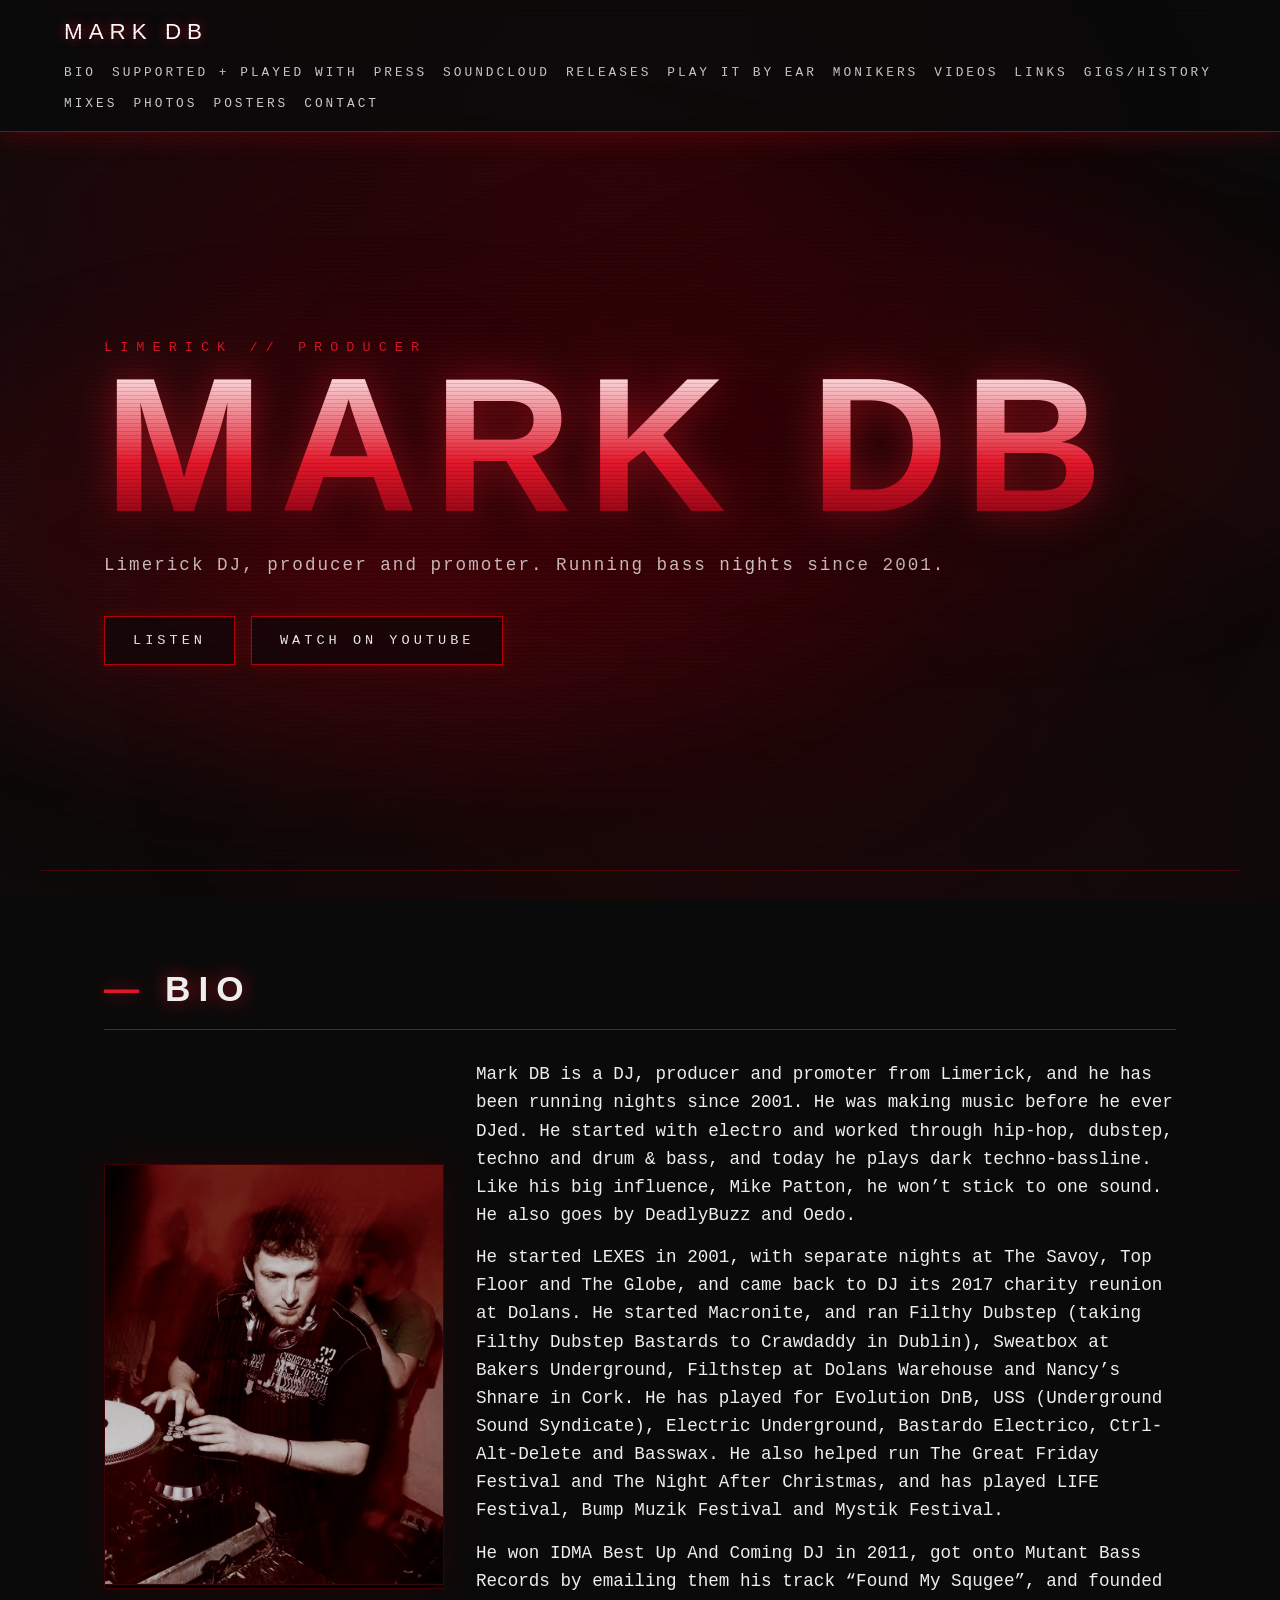
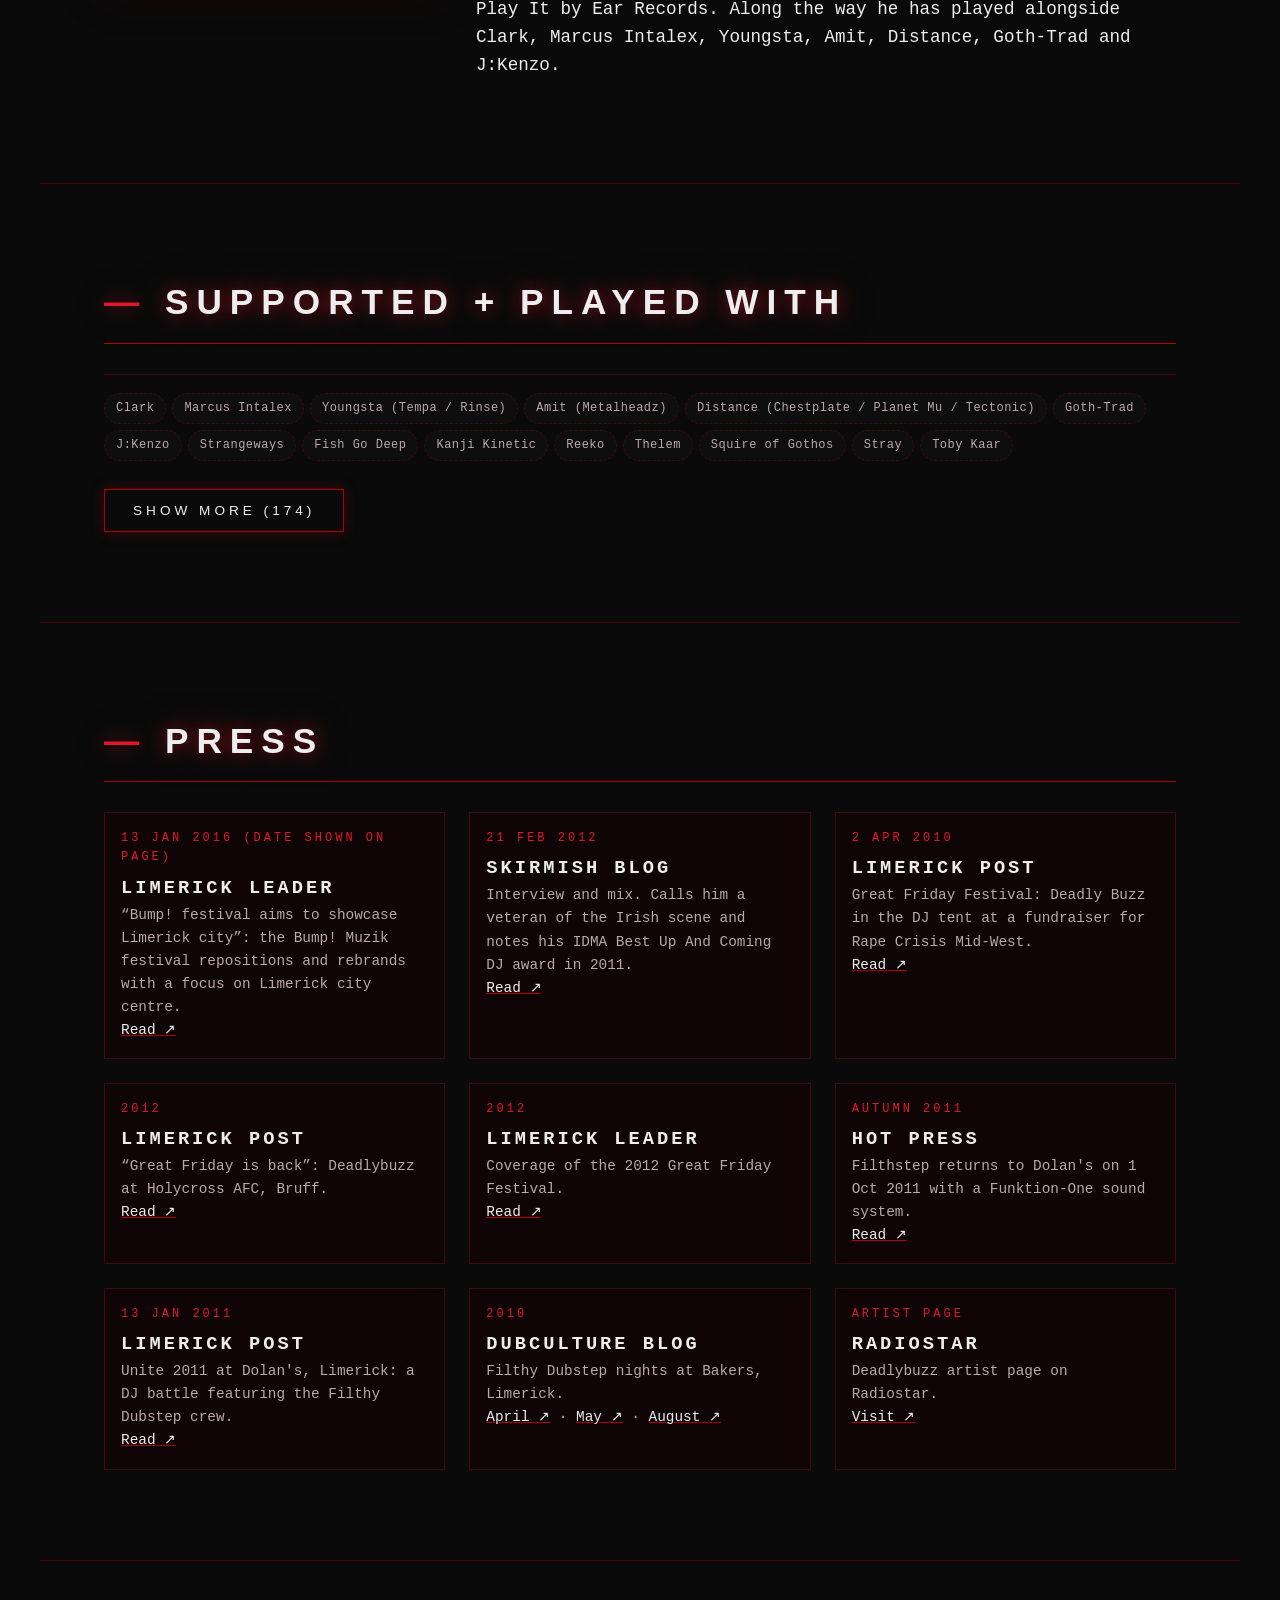
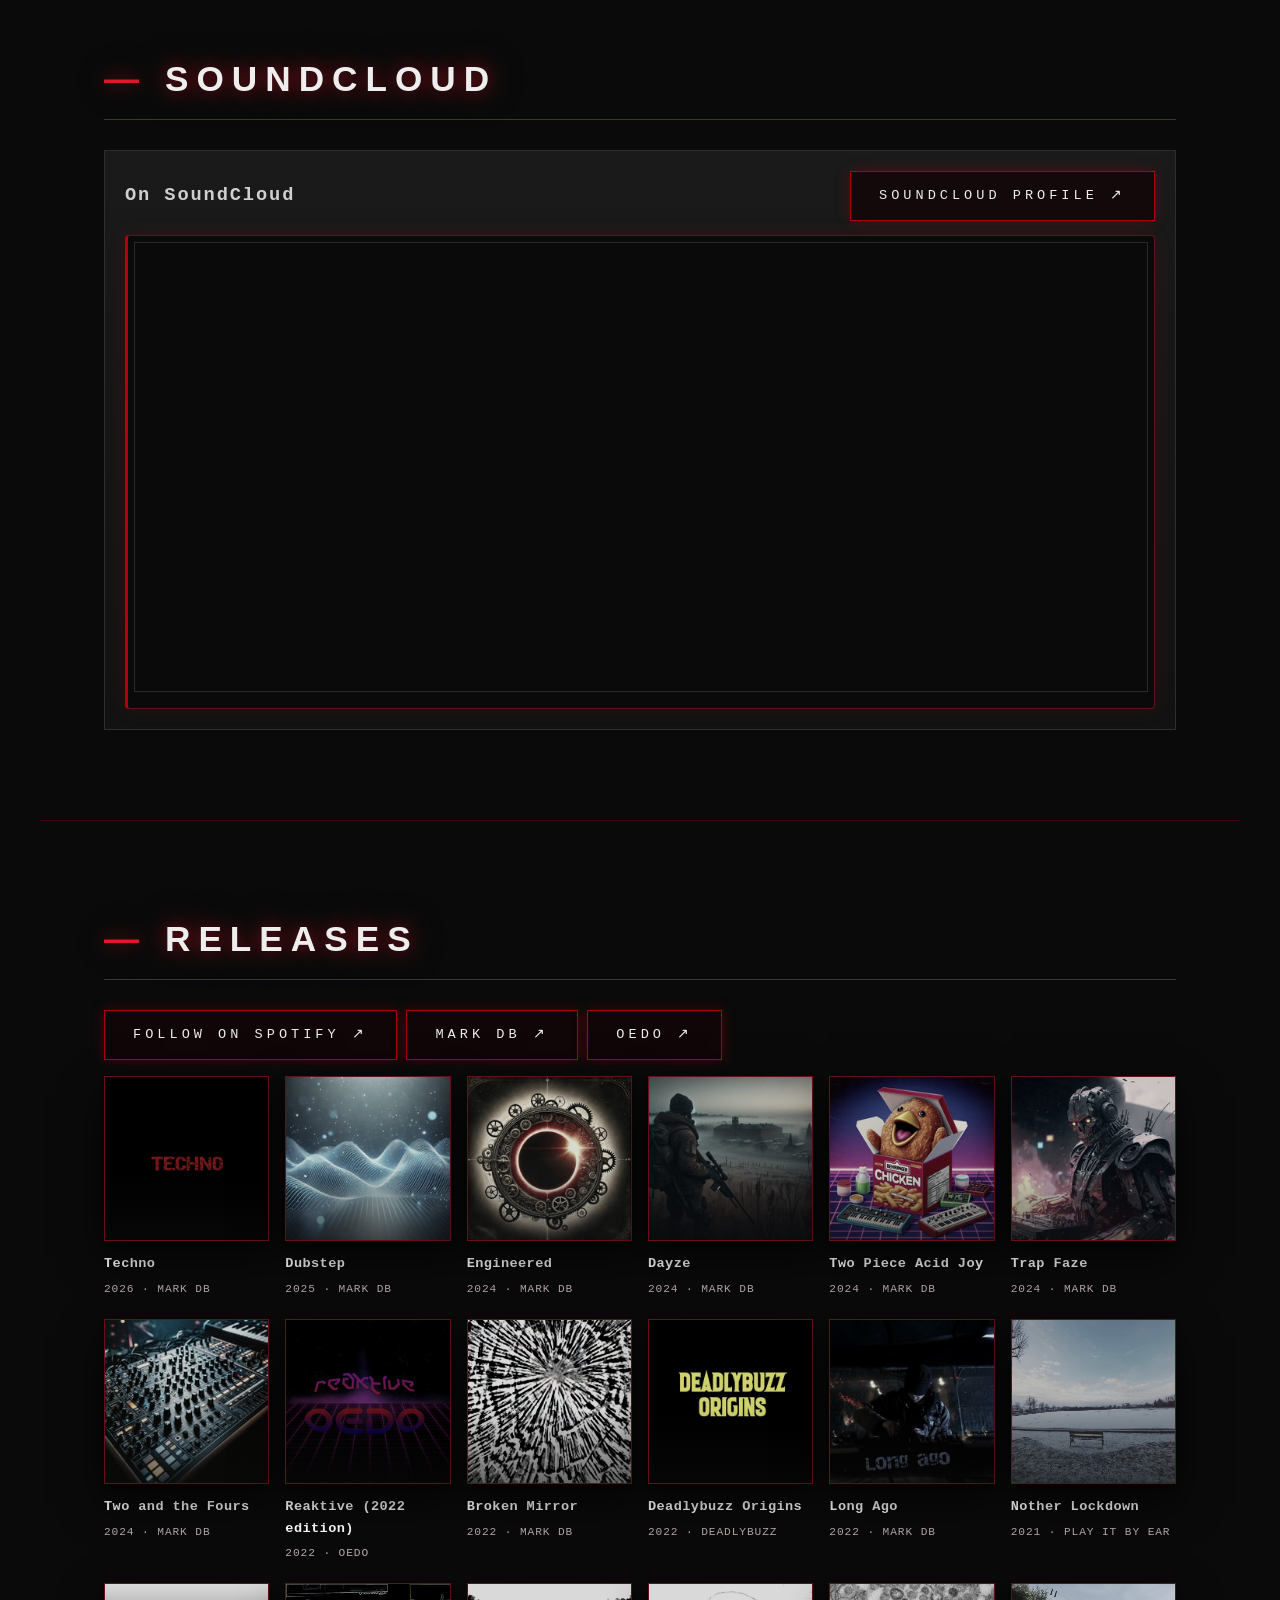
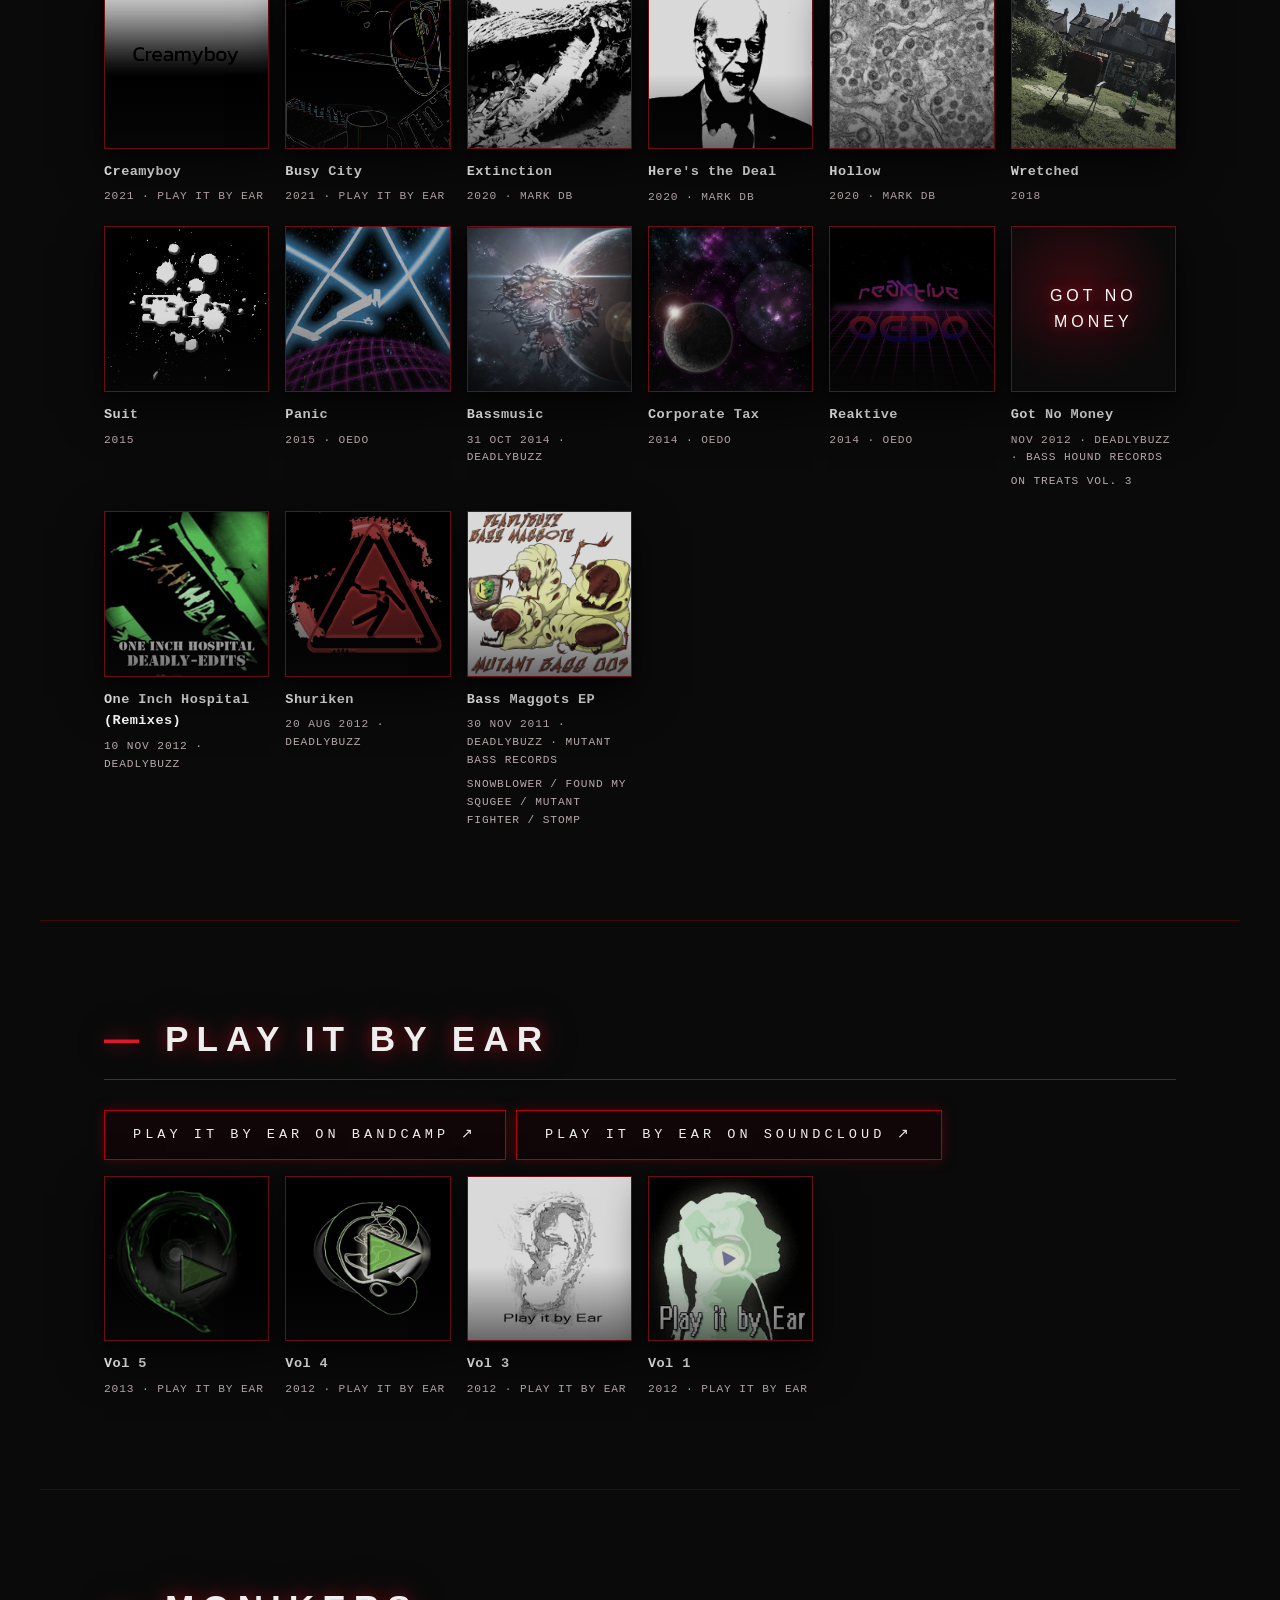
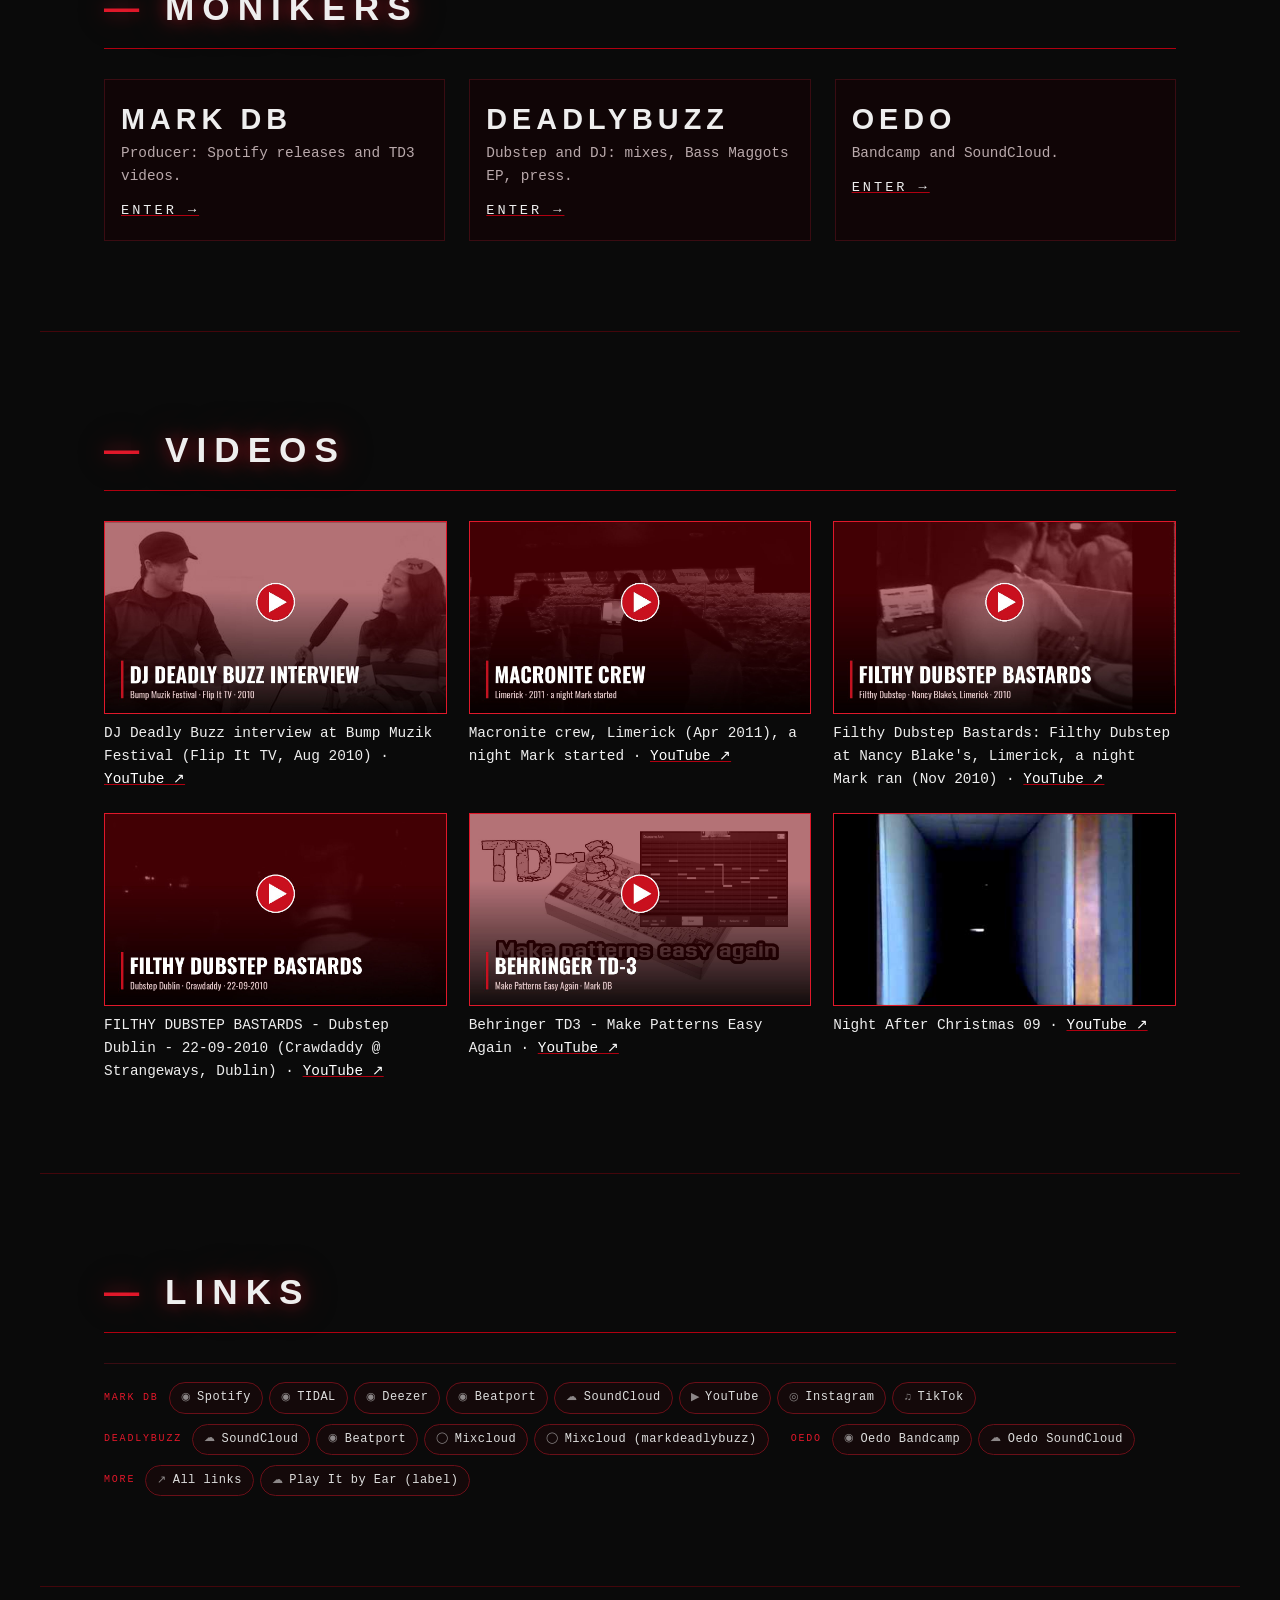
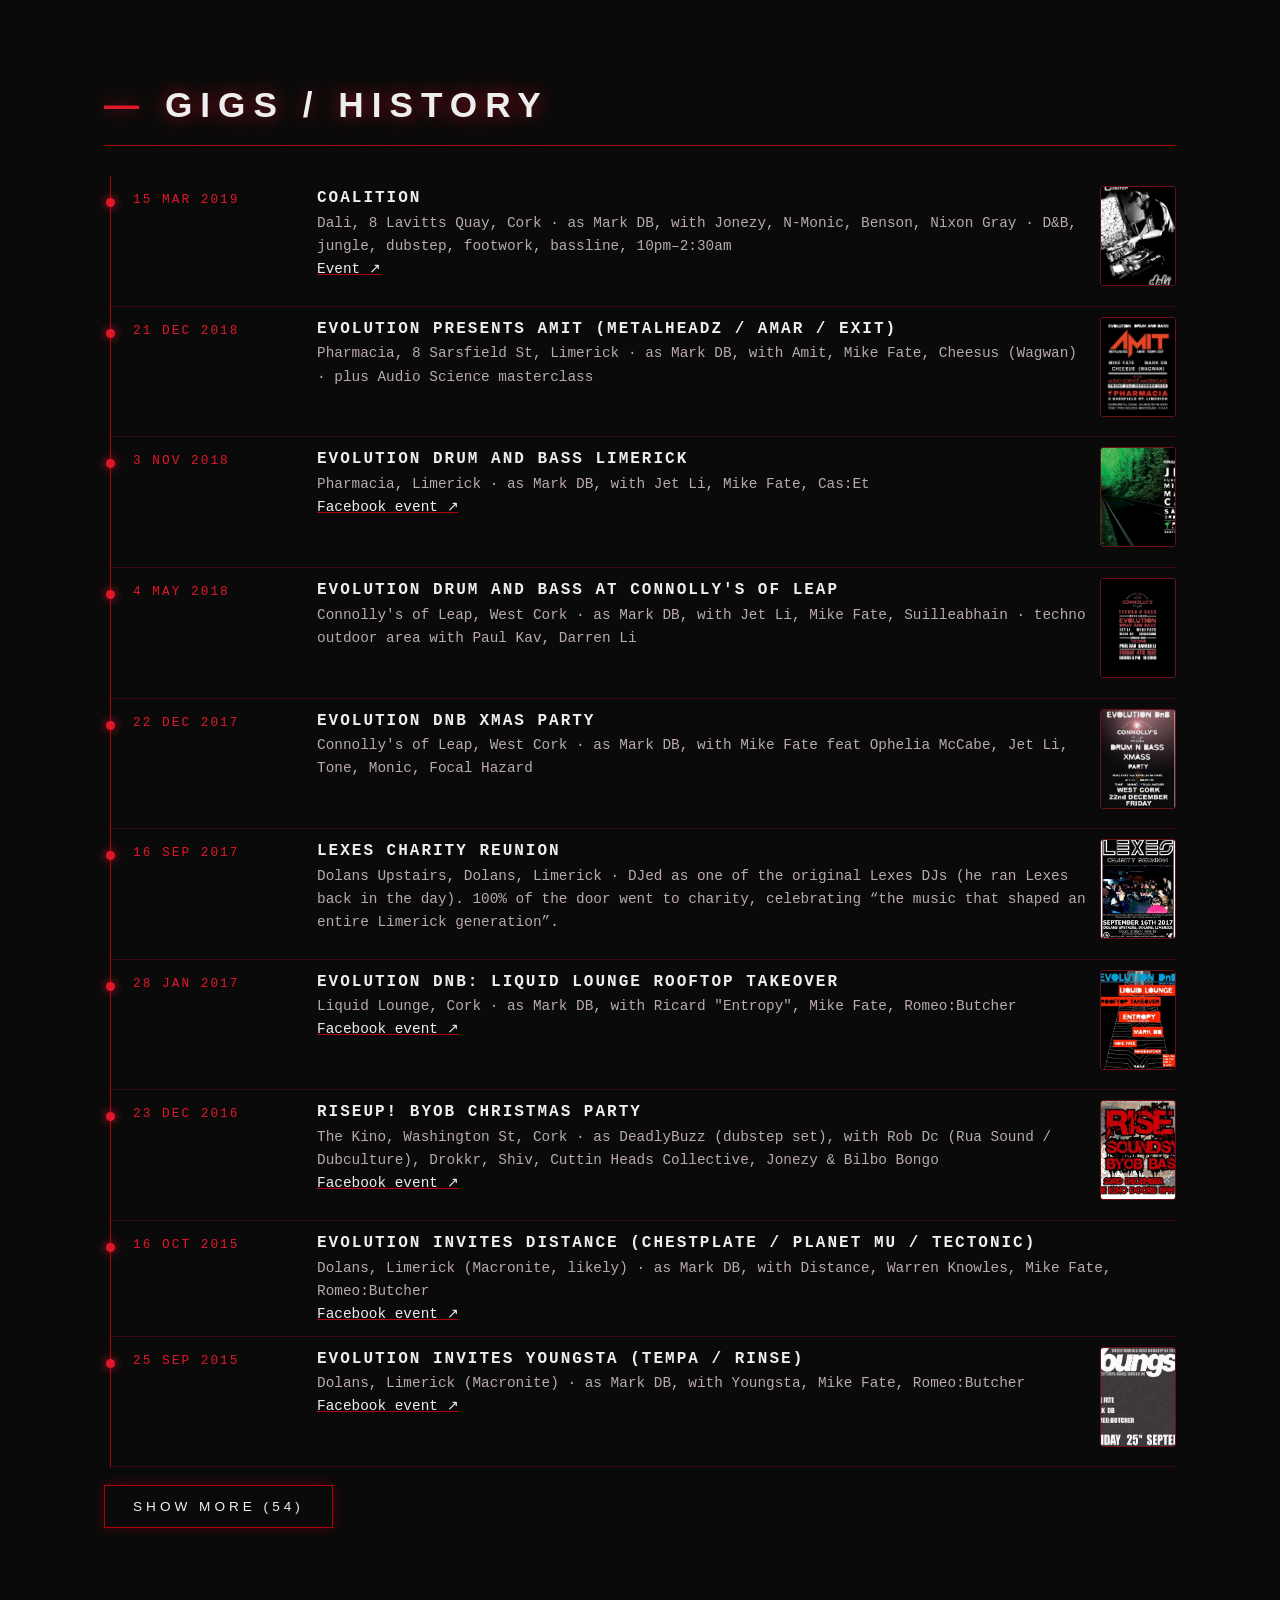
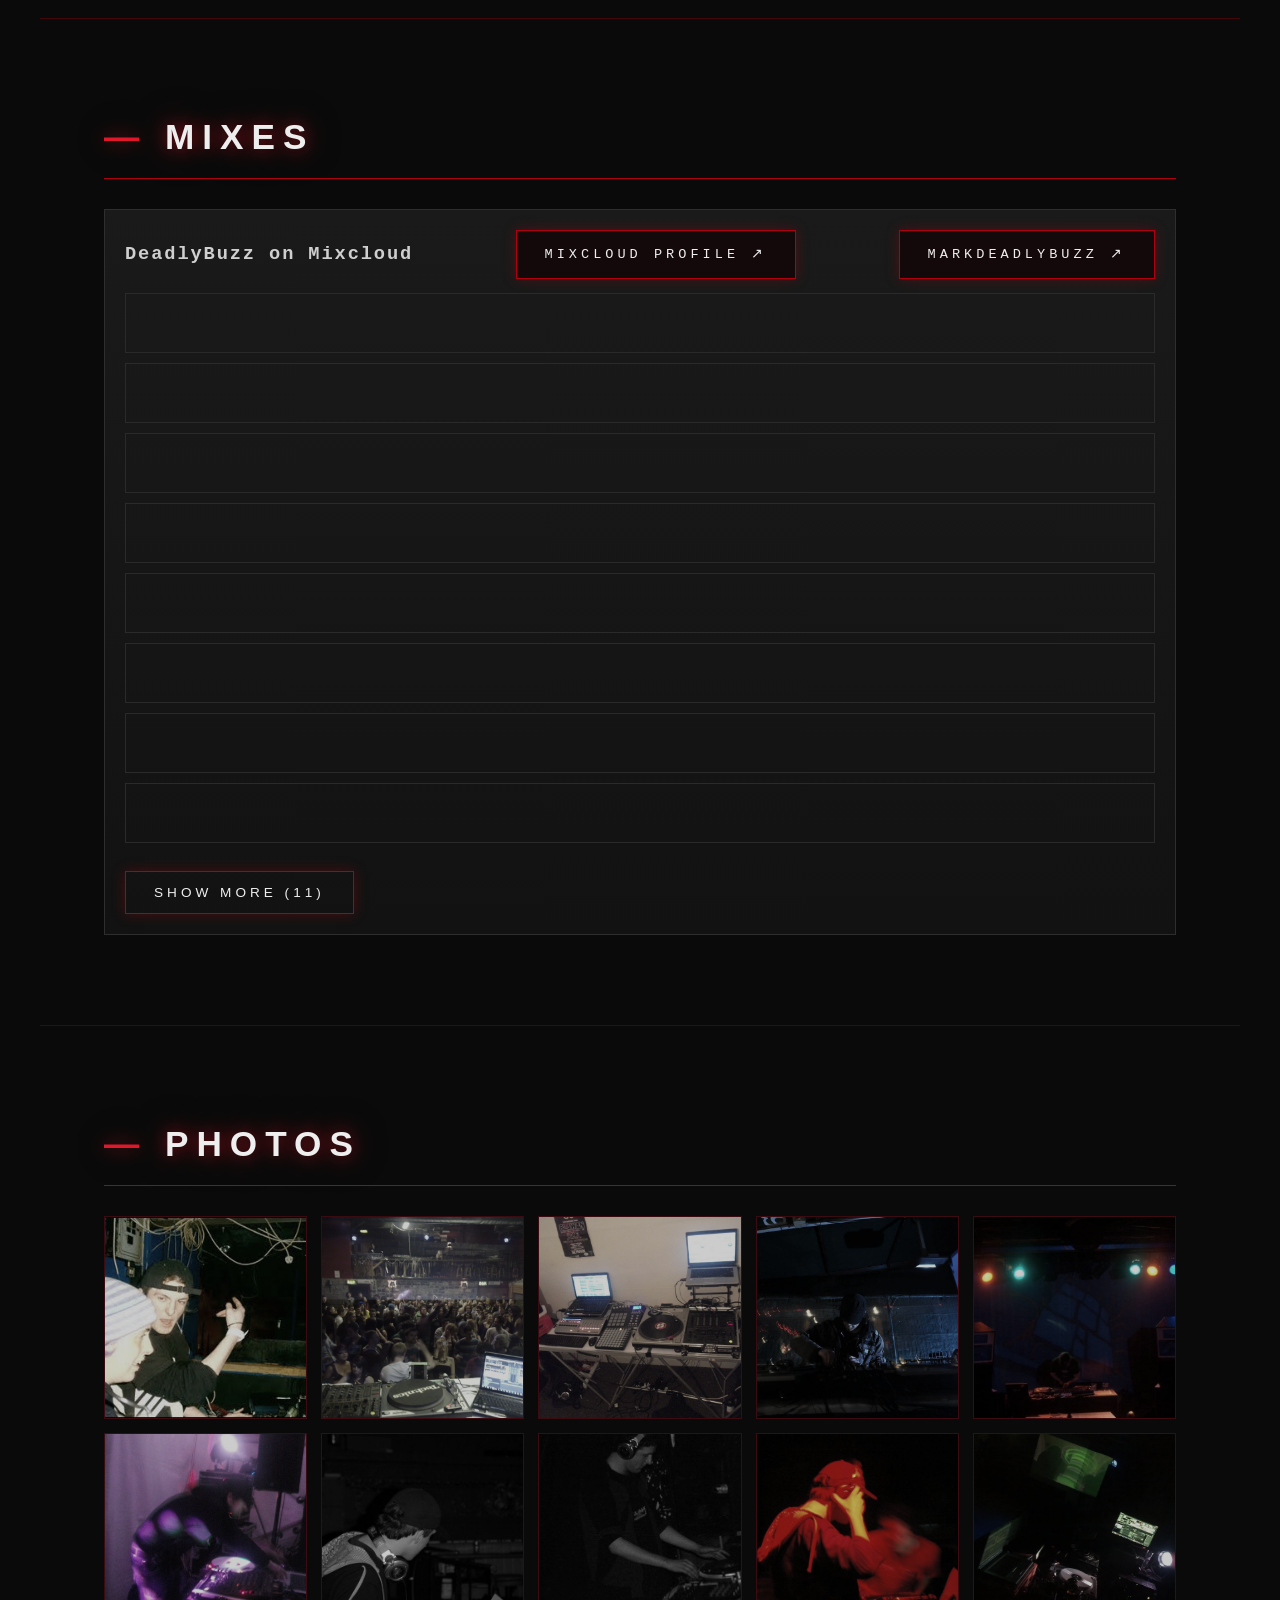
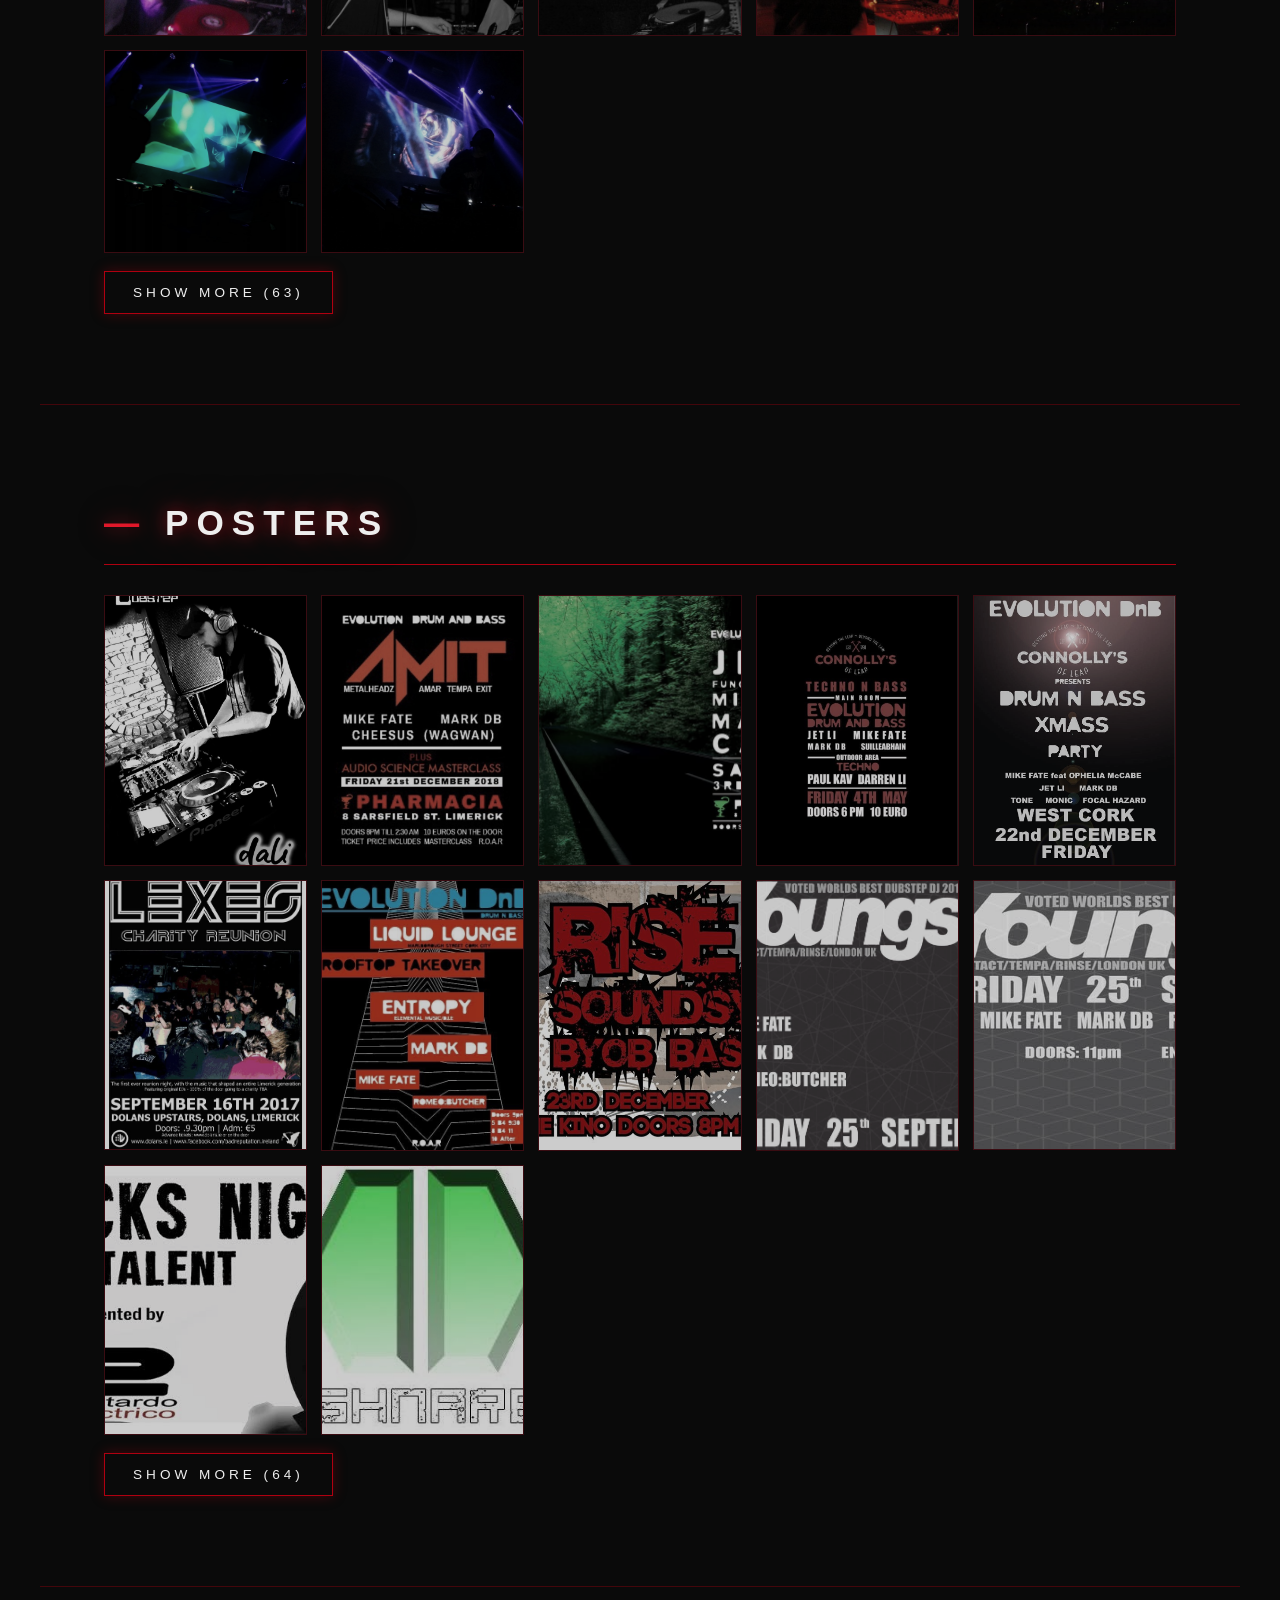
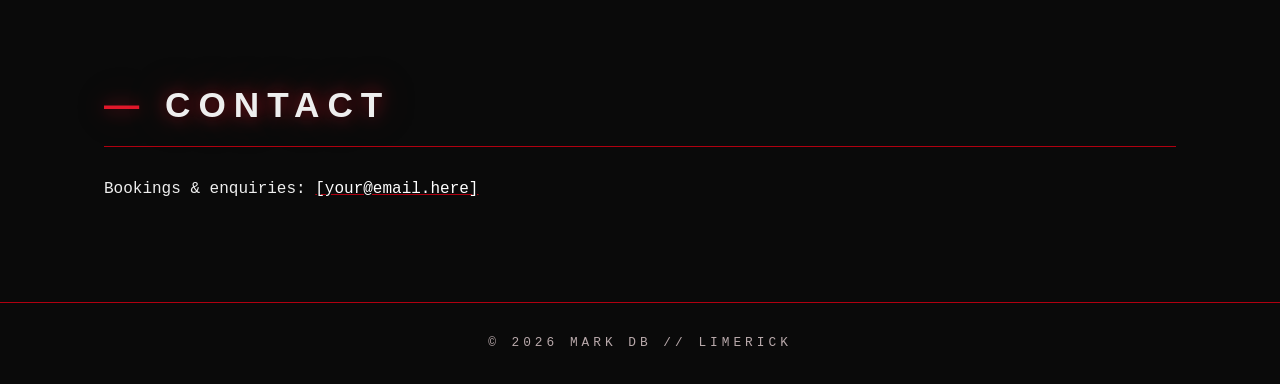
==== commit 781d7d2d: "Add The Mystik Festival 2010 with RA link" ====
--- a/index.html
+++ b/index.html
@@ -63,7 +63,7 @@
 <section id="monikers"><h2>Monikers</h2><div class="grid"><div class="card proj"><h3>Mark DB</h3><p>Producer: Spotify releases and TD3 videos.</p><a href="markdb.html">Enter &rarr;</a></div><div class="card proj"><h3>DeadlyBuzz</h3><p>Dubstep and DJ: mixes, Bass Maggots EP, press.</p><a href="deadlybuzz.html">Enter &rarr;</a></div><div class="card proj"><h3>Oedo</h3><p>Bandcamp and SoundCloud.</p><a href="oedo.html">Enter &rarr;</a></div></div></section>
 <section id="videos"><h2>Videos</h2><div class="vgrid"><figure class="vfig"><a class="vcard" href="https://www.youtube.com/watch?v=rlproDN2aPA" data-yt="rlproDN2aPA" target="_blank" rel="noopener" aria-label="Play: DJ Deadly Buzz interview at Bump Muzik Festival (Flip It TV, Aug 2010)"><img src="images/videos/rlproDN2aPA.jpg" alt="DJ Deadly Buzz interview at Bump Muzik Festival (Flip It TV, Aug 2010)" loading="lazy"></a><figcaption>DJ Deadly Buzz interview at Bump Muzik Festival (Flip It TV, Aug 2010) &middot; <a href="https://www.youtube.com/watch?v=rlproDN2aPA" target="_blank" rel="noopener">YouTube &#8599;</a></figcaption></figure><figure class="vfig"><a class="vcard" href="https://www.youtube.com/watch?v=YZlGTBRoqUw" data-yt="YZlGTBRoqUw" target="_blank" rel="noopener" aria-label="Play: Macronite crew, Limerick (Apr 2011), a night Mark started"><img src="images/videos/YZlGTBRoqUw.jpg" alt="Macronite crew, Limerick (Apr 2011), a night Mark started" loading="lazy"></a><figcaption>Macronite crew, Limerick (Apr 2011), a night Mark started &middot; <a href="https://www.youtube.com/watch?v=YZlGTBRoqUw" target="_blank" rel="noopener">YouTube &#8599;</a></figcaption></figure><figure class="vfig"><a class="vcard" href="https://www.youtube.com/watch?v=gGwlOxfwgbg" data-yt="gGwlOxfwgbg" target="_blank" rel="noopener" aria-label="Play: Filthy Dubstep Bastards: Filthy Dubstep at Nancy Blake&#39;s, Limerick, a night Mark ran (Nov 2010)"><img src="images/videos/gGwlOxfwgbg.jpg" alt="Filthy Dubstep Bastards: Filthy Dubstep at Nancy Blake&#39;s, Limerick, a night Mark ran (Nov 2010)" loading="lazy"></a><figcaption>Filthy Dubstep Bastards: Filthy Dubstep at Nancy Blake&#39;s, Limerick, a night Mark ran (Nov 2010) &middot; <a href="https://www.youtube.com/watch?v=gGwlOxfwgbg" target="_blank" rel="noopener">YouTube &#8599;</a></figcaption></figure><figure class="vfig"><a class="vcard" href="https://www.youtube.com/watch?v=i98vs-ionkg" data-yt="i98vs-ionkg" target="_blank" rel="noopener" aria-label="Play: FILTHY DUBSTEP BASTARDS - Dubstep Dublin - 22-09-2010 (Crawdaddy @ Strangeways, Dublin)"><img src="images/videos/i98vs-ionkg.jpg" alt="FILTHY DUBSTEP BASTARDS - Dubstep Dublin - 22-09-2010 (Crawdaddy @ Strangeways, Dublin)" loading="lazy"></a><figcaption>FILTHY DUBSTEP BASTARDS - Dubstep Dublin - 22-09-2010 (Crawdaddy @ Strangeways, Dublin) &middot; <a href="https://www.youtube.com/watch?v=i98vs-ionkg" target="_blank" rel="noopener">YouTube &#8599;</a></figcaption></figure><figure class="vfig"><a class="vcard" href="https://www.youtube.com/watch?v=MEgAu0Y9Jlg" data-yt="MEgAu0Y9Jlg" target="_blank" rel="noopener" aria-label="Play: Behringer TD3 - Make Patterns Easy Again"><img src="images/videos/MEgAu0Y9Jlg.jpg" alt="Behringer TD3 - Make Patterns Easy Again" loading="lazy"></a><figcaption>Behringer TD3 - Make Patterns Easy Again &middot; <a href="https://www.youtube.com/watch?v=MEgAu0Y9Jlg" target="_blank" rel="noopener">YouTube &#8599;</a></figcaption></figure><figure class="vfig"><a class="vcard" href="https://www.youtube.com/watch?v=FVpZ3eDPWjo" data-yt="FVpZ3eDPWjo" target="_blank" rel="noopener" aria-label="Play: Night After Christmas 09"><img src="images/videos/FVpZ3eDPWjo.jpg" alt="Night After Christmas 09" loading="lazy"></a><figcaption>Night After Christmas 09 &middot; <a href="https://www.youtube.com/watch?v=FVpZ3eDPWjo" target="_blank" rel="noopener">YouTube &#8599;</a></figcaption></figure></div></section>
 <section id="links"><h2>Links</h2><div class="links"><div class="lgrp"><span class="lhd">Mark db</span><a class="lk" href="https://open.spotify.com/artist/4omI6IhCXQ9VAus9pYMkml" target="_blank" rel="noopener"><span>&#9673;</span>Spotify</a><a class="lk" href="https://tidal.com/artist/60887427" target="_blank" rel="noopener"><span>&#9673;</span>TIDAL</a><a class="lk" href="https://www.deezer.com/en/artist/50205132" target="_blank" rel="noopener"><span>&#9673;</span>Deezer</a><a class="lk" href="https://www.beatport.com/artist/mark-db/710991" target="_blank" rel="noopener"><span>&#9673;</span>Beatport</a><a class="lk" href="https://soundcloud.com/ruckaos" target="_blank" rel="noopener"><span>&#9729;</span>SoundCloud</a><a class="lk" href="https://www.youtube.com/@303Guy" target="_blank" rel="noopener"><span>&#9654;</span>YouTube</a><a class="lk" href="https://www.instagram.com/mark_db_synth" target="_blank" rel="noopener"><span>&#9678;</span>Instagram</a><a class="lk" href="https://www.tiktok.com/@markdb303" target="_blank" rel="noopener"><span>&#9835;</span>TikTok</a></div><div class="lgrp"><span class="lhd">DeadlyBuzz</span><a class="lk" href="https://soundcloud.com/deadlybuzz" target="_blank" rel="noopener"><span>&#9729;</span>SoundCloud</a><a class="lk" href="https://www.beatport.com/artist/deadlybuzz/299891" target="_blank" rel="noopener"><span>&#9673;</span>Beatport</a><a class="lk" href="https://www.mixcloud.com/Deadlybuzz/" target="_blank" rel="noopener"><span>&#9711;</span>Mixcloud</a><a class="lk" href="https://www.mixcloud.com/markdeadlybuzz/" target="_blank" rel="noopener"><span>&#9711;</span>Mixcloud (markdeadlybuzz)</a></div><div class="lgrp"><span class="lhd">Oedo</span><a class="lk" href="https://oedo.bandcamp.com" target="_blank" rel="noopener"><span>&#9673;</span>Oedo Bandcamp</a><a class="lk" href="https://soundcloud.com/0ed0" target="_blank" rel="noopener"><span>&#9729;</span>Oedo SoundCloud</a></div><div class="lgrp"><span class="lhd">More</span><a class="lk" href="https://direct.me/markdb" target="_blank" rel="noopener"><span>&#8599;</span>All links</a><a class="lk" href="https://soundcloud.com/play-it-by-ear" target="_blank" rel="noopener"><span>&#9729;</span>Play It by Ear (label)</a></div></div></section>
-<section id="gigs"><h2>Gigs / History</h2><ol class="timeline" data-limit="10"><li><span class="tl-date">15 Mar 2019</span><div><h3>Coalition</h3><p>Dali, 8 Lavitts Quay, Cork &middot; as Mark DB, with Jonezy, N-Monic, Benson, Nixon Gray &middot; D&amp;B, jungle, dubstep, footwork, bassline, 10pm&ndash;2:30am</p><p><a href="https://www.facebook.com/events/384753065643463/" target="_blank" rel="noopener">Event &#8599;</a></p><a class="gig-poster" href="images/posters/2019-03-15-coalation-markdb-dali.jpg" target="_blank" rel="noopener" aria-label="Open poster"><img src="images/posters/2019-03-15-coalation-markdb-dali.jpg" alt="Poster" loading="lazy"></a></div></li><li><span class="tl-date">21 Dec 2018</span><div><h3>Evolution presents Amit (Metalheadz / Amar / Exit)</h3><p>Pharmacia, 8 Sarsfield St, Limerick &middot; as Mark DB, with Amit, Mike Fate, Cheesus (Wagwan) &middot; plus Audio Science masterclass</p><a class="gig-poster" href="images/posters/2018-12-21-evolution-amit-pharmacia.jpg" target="_blank" rel="noopener" aria-label="Open poster"><img src="images/posters/2018-12-21-evolution-amit-pharmacia.jpg" alt="Poster" loading="lazy"></a></div></li><li><span class="tl-date">3 Nov 2018</span><div><h3>Evolution Drum and Bass Limerick</h3><p>Pharmacia, Limerick &middot; as Mark DB, with Jet Li, Mike Fate, Cas:Et</p><p><a href="https://www.facebook.com/events/415995548985149/" target="_blank" rel="noopener">Facebook event &#8599;</a></p><a class="gig-poster" href="images/posters/evolution-pharmacia-2018.jpg" target="_blank" rel="noopener" aria-label="Open poster"><img src="images/posters/evolution-pharmacia-2018.jpg" alt="Poster" loading="lazy"></a></div></li><li><span class="tl-date">4 May 2018</span><div><h3>Evolution Drum and Bass at Connolly&#39;s of Leap</h3><p>Connolly&#39;s of Leap, West Cork &middot; as Mark DB, with Jet Li, Mike Fate, Suilleabhain &middot; techno outdoor area with Paul Kav, Darren Li</p><a class="gig-poster" href="images/posters/2018-05-04-evolution-connollys-of-leap.jpg" target="_blank" rel="noopener" aria-label="Open poster"><img src="images/posters/2018-05-04-evolution-connollys-of-leap.jpg" alt="Poster" loading="lazy"></a></div></li><li><span class="tl-date">22 Dec 2017</span><div><h3>Evolution DnB Xmas Party</h3><p>Connolly&#39;s of Leap, West Cork &middot; as Mark DB, with Mike Fate feat Ophelia McCabe, Jet Li, Tone, Monic, Focal Hazard</p><a class="gig-poster" href="images/posters/2017-12-22-evolution-xmas-connollys-of-leap.jpg" target="_blank" rel="noopener" aria-label="Open poster"><img src="images/posters/2017-12-22-evolution-xmas-connollys-of-leap.jpg" alt="Poster" loading="lazy"></a></div></li><li><span class="tl-date">16 Sep 2017</span><div><h3>Lexes Charity Reunion</h3><p>Dolans Upstairs, Dolans, Limerick &middot; DJed as one of the original Lexes DJs (he ran Lexes back in the day). 100% of the door went to charity, celebrating &ldquo;the music that shaped an entire Limerick generation&rdquo;.</p><a class="gig-poster" href="images/posters/lexes-charity-reunion-2017.png" target="_blank" rel="noopener" aria-label="Open poster"><img src="images/posters/lexes-charity-reunion-2017.png" alt="Poster" loading="lazy"></a></div></li><li><span class="tl-date">28 Jan 2017</span><div><h3>Evolution DnB: Liquid Lounge Rooftop Takeover</h3><p>Liquid Lounge, Cork &middot; as Mark DB, with Ricard &quot;Entropy&quot;, Mike Fate, Romeo:Butcher</p><p><a href="https://www.facebook.com/events/608164069389164/" target="_blank" rel="noopener">Facebook event &#8599;</a></p><a class="gig-poster" href="images/posters/evolution-liquid-lounge-2017.jpg" target="_blank" rel="noopener" aria-label="Open poster"><img src="images/posters/evolution-liquid-lounge-2017.jpg" alt="Poster" loading="lazy"></a></div></li><li><span class="tl-date">23 Dec 2016</span><div><h3>RiseUp! BYOB Christmas Party</h3><p>The Kino, Washington St, Cork &middot; as DeadlyBuzz (dubstep set), with Rob Dc (Rua Sound / Dubculture), Drokkr, Shiv, Cuttin Heads Collective, Jonezy &amp; Bilbo Bongo</p><p><a href="https://www.facebook.com/events/1037603729682295/" target="_blank" rel="noopener">Facebook event &#8599;</a></p><a class="gig-poster" href="images/posters/2016-12-23-riseup-byob-bass-bash.jpg" target="_blank" rel="noopener" aria-label="Open poster"><img src="images/posters/2016-12-23-riseup-byob-bass-bash.jpg" alt="Poster" loading="lazy"></a></div></li><li><span class="tl-date">16 Oct 2015</span><div><h3>Evolution invites Distance (Chestplate / Planet Mu / Tectonic)</h3><p>Dolans, Limerick (Macronite, likely) &middot; as Mark DB, with Distance, Warren Knowles, Mike Fate, Romeo:Butcher</p><p><a href="https://www.facebook.com/events/169557533384160/" target="_blank" rel="noopener">Facebook event &#8599;</a></p></div></li><li><span class="tl-date">25 Sep 2015</span><div><h3>Evolution invites Youngsta (Tempa / Rinse)</h3><p>Dolans, Limerick (Macronite) &middot; as Mark DB, with Youngsta, Mike Fate, Romeo:Butcher</p><p><a href="https://www.facebook.com/events/890289217724294/" target="_blank" rel="noopener">Facebook event &#8599;</a></p><a class="gig-poster" href="images/posters/2015-09-25-evolution-youngsta.jpg" target="_blank" rel="noopener" aria-label="Open poster"><img src="images/posters/2015-09-25-evolution-youngsta.jpg" alt="Poster" loading="lazy"></a></div></li><li><span class="tl-date">8 Aug 2015</span><div><h3>SubSession presents Deadlybuzz</h3><p>Cork Community Print Shop</p><p><a href="https://www.facebook.com/events/931141333613239" target="_blank" rel="noopener">Event &#8599;</a></p></div></li><li><span class="tl-date">3 Jul 2015</span><div><h3>Open Decks Night, New Talent</h3><p>Cyprus Avenue, Caroline St, Cork &middot; presented by Bastardo Electrico (Jamie Behan) &middot; as Mark DB &middot; 11pm</p><p><a href="https://www.facebook.com/events/523435431138913/" target="_blank" rel="noopener">Event &#8599;</a></p><a class="gig-poster" href="images/posters/2015-07-03-open-decks-bastardo-cyprus-avenue.jpg" target="_blank" rel="noopener" aria-label="Open poster"><img src="images/posters/2015-07-03-open-decks-bastardo-cyprus-avenue.jpg" alt="Poster" loading="lazy"></a></div></li><li><span class="tl-date">22 May 2015</span><div><h3>Evolution invites Thelem</h3><p>The Pav, Cork &middot; as Mark DB, with Thelem, Mike Fate, Romeo:Butcher</p><p><a href="https://www.facebook.com/events/1580504285550824/" target="_blank" rel="noopener">Facebook event &#8599;</a></p></div></li><li><span class="tl-date">31 Dec 2014</span><div><h3>New Year&#39;s Eve Shnare</h3><p>Tom Lynch&#39;s Bar, Barrack St, Cork &middot; as Mark DB (opening set, 18:00), with Badmandeego, Brophy B2B Unsafe Girl, Scidley Rott, Jamie Behan, Shnare Crew, Pyrit Soundsystem</p><p><a href="https://www.facebook.com/events/474398812700686/" target="_blank" rel="noopener">Facebook event &#8599;</a></p><a class="gig-poster" href="images/posters/2014-12-31-nye-shnare-tom-lynchs.jpg" target="_blank" rel="noopener" aria-label="Open poster"><img src="images/posters/2014-12-31-nye-shnare-tom-lynchs.jpg" alt="Poster" loading="lazy"></a></div></li><li><span class="tl-date">29 Mar 2014</span><div><h3>Shnare x Evolution DNB</h3><p>Nancy Spain&#39;s, 48 Barrack St, Cork &middot; with Maedbh O Connor, Kealan Murphy, Mike McGuire &middot; free entry</p><a class="gig-poster" href="images/posters/2014-03-29-shnare-evolution-dnb-nancy-spains.jpg" target="_blank" rel="noopener" aria-label="Open poster"><img src="images/posters/2014-03-29-shnare-evolution-dnb-nancy-spains.jpg" alt="Poster" loading="lazy"></a></div></li><li><span class="tl-date">14 Dec 2013</span><div><h3>Shnare Christmas</h3><p>Nancy Spain&#39;s, Barrack St, Cork &middot; as Mark DB, with Warren Knowles, Lords of Strut, Li Tutty, Chris Benson, Michael Brophy &middot; 6pm&ndash;1am, free</p><a class="gig-poster" href="images/posters/2013-12-14-shnare-nancy-spains.jpg" target="_blank" rel="noopener" aria-label="Open poster"><img src="images/posters/2013-12-14-shnare-nancy-spains.jpg" alt="Poster" loading="lazy"></a></div></li><li><span class="tl-date">7 Jul 2013 (year to confirm)</span><div><h3>Nancy&#39;s Shnare</h3><p>Nancy Spain&#39;s, Cork &middot; as Deadly Buzz, with Roam, The Incredible Sulk, Konflicting Frequencies, Cooper&#39;s Dream, Shiv!, Jonesy, Ham-Solo, Brophy, Waspcatcher, Unsafe Girl, Badmandeego</p><a class="gig-poster" href="images/posters/2013-07-07-nancys-shnare.jpg" target="_blank" rel="noopener" aria-label="Open poster"><img src="images/posters/2013-07-07-nancys-shnare.jpg" alt="Poster" loading="lazy"></a></div></li><li><span class="tl-date">28 Jun 2013</span><div><h3>Nancy&#39;s Shnare: all-day free event</h3><p>Nancy Spain&#39;s, 48 Barrack St, Cork &middot; with Ruan Flood, Mike Mills, Greaney, Drokkr, Teddy, Niki, Takeshi and the Kid &middot; techno, DnB, electronic</p><a class="gig-poster" href="images/posters/2013-06-28-nancys-shnare.jpg" target="_blank" rel="noopener" aria-label="Open poster"><img src="images/posters/2013-06-28-nancys-shnare.jpg" alt="Poster" loading="lazy"></a></div></li><li><span class="tl-date">17 May 2013</span><div><h3>Nancy&#39;s Shnare</h3><p>Nancy Spain&#39;s, 41 Barrack St, Cork &middot; as Mark DB, with Jonezy, Puca, Sister Dot, Reine, Ham Solo, USS</p><a class="gig-poster" href="images/posters/2013-05-17-nancys-shnare.jpg" target="_blank" rel="noopener" aria-label="Open poster"><img src="images/posters/2013-05-17-nancys-shnare.jpg" alt="Poster" loading="lazy"></a></div></li><li><span class="tl-date">18 Aug 2012</span><div><h3>Nancy&#39;s Shnare</h3><p>Nancy Spain&#39;s, Barrack St, Cork &middot; with Declan + Richie Kaboogie, The Karman Line, Frankie Dread, My Sister Dot, Adam Dunbar, Niki Kiely, Lion Fx, Iprov, USS, Shiv &middot; 1pm&ndash;12</p><a class="gig-poster" href="images/posters/2012-08-18-nancys-shnare.jpg" target="_blank" rel="noopener" aria-label="Open poster"><img src="images/posters/2012-08-18-nancys-shnare.jpg" alt="Poster" loading="lazy"></a></div></li><li><span class="tl-date">4 Aug 2012</span><div><h3>Filthstep @ Dolans Warehouse</h3><p>Dolans Warehouse, Limerick &middot; with Konflicting Frequencys B2B Shiv, Kealan Murphy &middot; dubstep + DnB</p><p><a href="https://www.facebook.com/events/395642393830006" target="_blank" rel="noopener">Event &#8599;</a></p><a class="gig-poster" href="images/posters/2012-08-04-filthstep-dolans-warehouse.jpg" target="_blank" rel="noopener" aria-label="Open poster"><img src="images/posters/2012-08-04-filthstep-dolans-warehouse.jpg" alt="Poster" loading="lazy"></a></div></li><li><span class="tl-date">Aug 2012 &ndash; Mar 2014</span><div><h3>Nancy's Shnare (monthly)</h3><p>Nancy Spain's, Cork. His monthly night, about 15 nights.</p><p><a href="https://www.facebook.com/events/249927845123210" target="_blank" rel="noopener">Shnare 3 &#8599;</a> &middot; <a href="https://www.facebook.com/events/399134430193556" target="_blank" rel="noopener">Play It By Ear night &#8599;</a></p><a class="gig-poster" href="images/posters/nancys-shnare-lineup.jpg" target="_blank" rel="noopener" aria-label="Open poster"><img src="images/posters/nancys-shnare-lineup.jpg" alt="Poster" loading="lazy"></a></div></li><li><span class="tl-date">19 May 2012</span><div><h3>Surge with Strangeways and Filth</h3><p>The Twisted Pepper, Dublin</p><p><a href="https://www.facebook.com/events/443716172321013" target="_blank" rel="noopener">Event &#8599;</a></p><a class="gig-poster" href="images/posters/reeko-surge-twisted-pepper-2012.jpg" target="_blank" rel="noopener" aria-label="Open poster"><img src="images/posters/reeko-surge-twisted-pepper-2012.jpg" alt="Poster" loading="lazy"></a></div></li><li><span class="tl-date">10 Mar 2012</span><div><h3>U.S.S presents Deadlybuzz (Mutant Bass)</h3><p>Dark Horse Inn &middot; Underground Sound Syndicate &amp; Poster Fish Promotions, with Badmandeego (Jungleboogie / USS), Shiv!, Brophy (USS)</p><p><a href="https://www.facebook.com/events/796437170438448" target="_blank" rel="noopener">Event &#8599;</a></p><a class="gig-poster" href="images/posters/2012-03-10-uss-deadlybuzz-dark-horse-inn.jpg" target="_blank" rel="noopener" aria-label="Open poster"><img src="images/posters/2012-03-10-uss-deadlybuzz-dark-horse-inn.jpg" alt="Poster" loading="lazy"></a></div></li><li><span class="tl-date">16 Feb 2012</span><div><h3>Fred Zeppelins, Cork</h3><p>16 Feb 2012: Ctrl-Alt-Delete: Live Electronic Music &middot; as Deadlybuzz (Mutant Bass), with Polydroid, The Handless Organist, Famous Dad, Clamor Luporum &middot; free entry</p><a class="gig-poster" href="images/posters/2012-02-16-ctrl-alt-delete-fred-zeppelins.jpg" target="_blank" rel="noopener" aria-label="Open poster"><img src="images/posters/2012-02-16-ctrl-alt-delete-fred-zeppelins.jpg" alt="Poster" loading="lazy"></a></div></li><li><span class="tl-date">4 Feb 2012</span><div><h3>Basswax presents The Squire of Gothos</h3><p>Cyprus Avenue, Cork &middot; as Deadlybuzz (Mutant Bass), with The Squire of Gothos, Samplejunkie</p><a class="gig-poster" href="images/posters/2012-02-04-basswax-squire-of-gothos-cyprus-avenue.jpg" target="_blank" rel="noopener" aria-label="Open poster"><img src="images/posters/2012-02-04-basswax-squire-of-gothos-cyprus-avenue.jpg" alt="Poster" loading="lazy"></a></div></li><li><span class="tl-date">2012</span><div><h3>Great Friday Festival</h3><p>Holycross AFC, Bruff</p><p><a href="https://www.limerickpost.ie/2012/04/04/great-friday-is-back/" target="_blank" rel="noopener">Limerick Post &#8599;</a> &middot; <a href="https://www.limerickleader.ie/whats-on/arts-and-entertainment/turning-good-friday-into-a-great-one-with-top-music-festival-8586882" target="_blank" rel="noopener">Limerick Leader &#8599;</a></p></div></li><li><span class="tl-date">10 Dec 2011 (year to confirm)</span><div><h3>Filthstep @ Dolans Warehouse</h3><p>Dolans Warehouse, Limerick &middot; Funktion One sound</p><a class="gig-poster" href="images/posters/2011-12-10-filthstep-dolans-warehouse.jpg" target="_blank" rel="noopener" aria-label="Open poster"><img src="images/posters/2011-12-10-filthstep-dolans-warehouse.jpg" alt="Poster" loading="lazy"></a></div></li><li><span class="tl-date">17 Nov 2011</span><div><h3>Filthstep @ Liquid Lounge</h3><p>Liquid Lounge, Marlboro St, Cork &middot; Funktion One sound, &euro;7&ndash;&euro;5</p><a class="gig-poster" href="images/posters/2011-11-17-filthstep-liquid-lounge.jpg" target="_blank" rel="noopener" aria-label="Open poster"><img src="images/posters/2011-11-17-filthstep-liquid-lounge.jpg" alt="Poster" loading="lazy"></a></div></li><li><span class="tl-date">27 Oct 2011</span><div><h3>Bump! Mystery Halloween Fancy Dress Ball</h3><p>Secret location, Limerick &middot; Bump! Muzik Festival &middot; as Deadly Buzz in the DJ room (hosted by LIT &amp; UL DJ Societies), 9:45&ndash;10:45pm</p><p><a href="https://www.facebook.com/events/957788840922351" target="_blank" rel="noopener">Event &#8599;</a> <a href="https://www.facebook.com/media/set/?set=a.310709332288664&amp;type=3" target="_blank" rel="noopener">Photos &#8599;</a></p><a class="gig-poster" href="images/posters/2011-10-27-bump-halloween.jpg" target="_blank" rel="noopener" aria-label="Open photo"><img src="images/posters/2011-10-27-bump-halloween.jpg" alt="Halloween ball photo" loading="lazy"></a></div></li><li><span class="tl-date">1 Oct 2011</span><div><h3>Filthstep returns to Dolan's</h3><p>Limerick, Funktion-One sound system</p><p><a href="https://www.hotpress.com/music/a-bite-of-the-big-apple-8337858" target="_blank" rel="noopener">Hot Press &#8599;</a></p><a class="gig-poster" href="images/posters/2011-10-01-filthstep-dolans-warehouse.jpg" target="_blank" rel="noopener" aria-label="Open poster"><img src="images/posters/2011-10-01-filthstep-dolans-warehouse.jpg" alt="Poster" loading="lazy"></a></div></li><li><span class="tl-date">10 Sep 2011 (year to confirm)</span><div><h3>Ctrl-Alt-Delete XII</h3><p>The Sextant, Cork &middot; as Deadlybuzz, with Aodhg&aacute;n, Mr. Noiseee, Thotbott, Laserface</p><a class="gig-poster" href="images/posters/2011-09-10-ctrl-alt-delete-xii-sextant.jpg" target="_blank" rel="noopener" aria-label="Open poster"><img src="images/posters/2011-09-10-ctrl-alt-delete-xii-sextant.jpg" alt="Poster" loading="lazy"></a></div></li><li><span class="tl-date">23 Jul 2011</span><div><h3>BUMP! Muzik Festival 2011</h3><p>Landscape House &amp; Gardens, Co. Clare, 23&ndash;24 Jul &middot; line-up included Regis, Inigo Kennedy, Perc, KOAN Sound, Throwing Snow, Sunil Sharpe, Rory St John</p><p><a href="https://www.facebook.com/events/824431044302053" target="_blank" rel="noopener">Event &#8599;</a></p></div></li><li><span class="tl-date">18 Mar 2011</span><div><h3>Ctrl-Alt-Delete: Live Electronic Music</h3><p>The Roundy, Cork &middot; as Deadlybuzz, with Encrypter, Darghorse, Narwhals, Sailor Sam</p><a class="gig-poster" href="images/posters/ctrl-alt-delete-roundy-2011.jpg" target="_blank" rel="noopener" aria-label="Open poster"><img src="images/posters/ctrl-alt-delete-roundy-2011.jpg" alt="Poster" loading="lazy"></a></div></li><li><span class="tl-date">17 Mar 2011</span><div><h3>Macronite Paddy&#39;s Day Beat Down II: Goth Trad &amp; Marcus Intalex</h3><p>Dolans, Limerick &middot; Macronite, a night Mark started</p><p><a href="https://www.youtube.com/watch?v=Nia1C58zv0E" target="_blank" rel="noopener">Video &#8599;</a></p></div></li><li><span class="tl-date">15 Jan 2011</span><div><h3>Unite 2011 at Dolan's</h3><p>Limerick. DJ battle: Micronite crew vs Filthy Dubstep crew</p><p><a href="https://www.limerickpost.ie/2011/01/13/exciting-new-acts-for-2011/" target="_blank" rel="noopener">Limerick Post &#8599;</a></p></div></li><li><span class="tl-date">10 Dec 2010</span><div><h3>Sweatbox with Kanji Kinetic</h3><p>Bakers Underground, Limerick &middot; his own night &middot; dubstep, techno, DnB</p><a class="gig-poster" href="images/posters/2010-12-10-sweatbox-kanji-kinetic-bakers.jpg" target="_blank" rel="noopener" aria-label="Open poster"><img src="images/posters/2010-12-10-sweatbox-kanji-kinetic-bakers.jpg" alt="Poster" loading="lazy"></a></div></li><li><span class="tl-date">31 Oct 2010</span><div><h3>SweatBox presents Squire of Gothos</h3><p>Dolans, Limerick</p><p><a href="https://www.youtube.com/watch?v=G0njVy8bNf0" target="_blank" rel="noopener">Video &#8599;</a></p></div></li><li><span class="tl-date">30 Oct 2010</span><div><h3>SweatBox presents Fried</h3><p>Bakers Place, Limerick &middot; his own Friday night</p><p><a href="https://www.youtube.com/watch?v=-NQe15kxvSQ" target="_blank" rel="noopener">Video &#8599;</a></p></div></li><li><span class="tl-date">27 Oct 2010</span><div><h3>Dub spHERE: The Return of Filthy Dubstep Bastards</h3><p>Crawdaddy, Dublin &middot; Scary Halloween Bass Show, live visuals by AnLe</p><a class="gig-poster" href="images/posters/2010-10-27-dubsphere-filthy-dubstep-bastards-crawdaddy.jpg" target="_blank" rel="noopener" aria-label="Open poster"><img src="images/posters/2010-10-27-dubsphere-filthy-dubstep-bastards-crawdaddy.jpg" alt="Poster" loading="lazy"></a></div></li><li><span class="tl-date">16 Oct 2010</span><div><h3>SweatBox presents Niki Kiely</h3><p>Bakers Place, Limerick &middot; his own Friday night</p><p><a href="https://www.youtube.com/watch?v=TFSREj8sy7Y" target="_blank" rel="noopener">Video 1 &#8599;</a> &middot; <a href="https://www.youtube.com/watch?v=dcedy-XdBDs" target="_blank" rel="noopener">Video 2 &#8599;</a></p></div></li><li><span class="tl-date">22 Sep 2010</span><div><h3>Filthy Dubstep Bastards @ Crawdaddy (Strangeways), Dublin</h3><p>Crawdaddy, Dublin &middot; presented by Dubstep Dublin at Strangeways &middot; Filthy Dubstep Massive from Limerick &middot; doors 11pm, free before 11.30pm</p><p><a href="https://www.youtube.com/watch?v=i98vs-ionkg" target="_blank" rel="noopener">Video &#8599;</a> &middot; <a href="https://www.facebook.com/media/set/?set=a.153536678011771&amp;type=3" target="_blank" rel="noopener">Photos &#8599;</a></p></div></li><li><span class="tl-date">24 Jul 2010</span><div><h3>Bump Muzik Festival</h3><p>Anglers Rest, Doonass, Clonlara, Co. Clare, 24&ndash;25 Jul &middot; line-up included Luka Baumann, Bearweasel, Marcus Intalex, Rockwell, Freeform Foundation, Jane Fraser, Subtle Audio</p><p><a href="https://www.facebook.com/events/1034433356607330" target="_blank" rel="noopener">Event &#8599;</a> &middot; <a href="https://ra.co/events/168670" target="_blank" rel="noopener">Resident Advisor &#8599;</a></p><a class="gig-poster" href="images/posters/2010-07-24-bump-festival.png" target="_blank" rel="noopener" aria-label="Open poster"><img src="images/posters/2010-07-24-bump-festival.png" alt="Poster" loading="lazy"></a></div></li><li><span class="tl-date">10 Sep 2010</span><div><h3>SweatBox presents Chris Moore</h3><p>Bakers Place, Limerick &middot; his own Friday night</p><p><a href="https://www.youtube.com/watch?v=6JFHga9Zqik" target="_blank" rel="noopener">Video 1 &#8599;</a> &middot; <a href="https://www.youtube.com/watch?v=_JlXR_DGbYk" target="_blank" rel="noopener">Video 2 &#8599;</a></p></div></li><li><span class="tl-date">Fri 27 Aug 2010</span><div><h3>SweatBox presents Jonezy</h3><p>Bakers Place, Limerick</p><a class="gig-poster" href="images/posters/2010-sweatbox-summer.png" target="_blank" rel="noopener" aria-label="Open poster"><img src="images/posters/2010-sweatbox-summer.png" alt="Poster" loading="lazy"></a></div></li><li><span class="tl-date">Fri 20 Aug 2010</span><div><h3>SweatBox presents Eggy</h3><p>Bakers Place, Limerick</p><a class="gig-poster" href="images/posters/2010-sweatbox-summer.png" target="_blank" rel="noopener" aria-label="Open poster"><img src="images/posters/2010-sweatbox-summer.png" alt="Poster" loading="lazy"></a></div></li><li><span class="tl-date">Fri 13 Aug 2010</span><div><h3>SweatBox presents Ruan Flood</h3><p>Bakers Place, Limerick</p><a class="gig-poster" href="images/posters/2010-sweatbox-summer.png" target="_blank" rel="noopener" aria-label="Open poster"><img src="images/posters/2010-sweatbox-summer.png" alt="Poster" loading="lazy"></a></div></li><li><span class="tl-date">Fri 6 Aug 2010</span><div><h3>SweatBox presents Emetix</h3><p>Bakers Place, Limerick</p><a class="gig-poster" href="images/posters/2010-sweatbox-summer.png" target="_blank" rel="noopener" aria-label="Open poster"><img src="images/posters/2010-sweatbox-summer.png" alt="Poster" loading="lazy"></a></div></li><li><span class="tl-date">Fri 30 Jul 2010</span><div><h3>SweatBox presents DJ Sox</h3><p>Bakers Place, Limerick</p><a class="gig-poster" href="images/posters/2010-sweatbox-summer.png" target="_blank" rel="noopener" aria-label="Open poster"><img src="images/posters/2010-sweatbox-summer.png" alt="Poster" loading="lazy"></a></div></li><li><span class="tl-date">Fri 23 Jul 2010</span><div><h3>SweatBox presents Warm Up Bump</h3><p>Bakers Place, Limerick &middot; free entry</p><a class="gig-poster" href="images/posters/2010-sweatbox-summer.png" target="_blank" rel="noopener" aria-label="Open poster"><img src="images/posters/2010-sweatbox-summer.png" alt="Poster" loading="lazy"></a></div></li><li><span class="tl-date">Fri 16 Jul 2010</span><div><h3>SweatBox presents Eamon Onslaught</h3><p>Bakers Place, Limerick</p><a class="gig-poster" href="images/posters/2010-sweatbox-summer.png" target="_blank" rel="noopener" aria-label="Open poster"><img src="images/posters/2010-sweatbox-summer.png" alt="Poster" loading="lazy"></a></div></li><li><span class="tl-date">Fri 9 Jul 2010</span><div><h3>SweatBox presents Unsafe Girl</h3><p>Bakers Place, Limerick</p><a class="gig-poster" href="images/posters/2010-sweatbox-summer.png" target="_blank" rel="noopener" aria-label="Open poster"><img src="images/posters/2010-sweatbox-summer.png" alt="Poster" loading="lazy"></a></div></li><li><span class="tl-date">Sat 1 May 2010</span><div><h3>Filthy Dubstep at Bakers</h3><p>Bakers, Limerick &middot; featuring Phonetik (Galway) &middot; Funktion-One sound system</p><p><a href="http://dubcultureirl.blogspot.com/2010/04/filthy-dubstep-bakers-feat-phonetik.html" target="_blank" rel="noopener">DubCulture &#8599;</a></p><a class="gig-poster" href="images/posters/2010-04-03-filthy-dubstep-massive-bakers.jpg" target="_blank" rel="noopener" aria-label="Open poster"><img src="images/posters/2010-04-03-filthy-dubstep-massive-bakers.jpg" alt="Poster" loading="lazy"></a></div></li><li><span class="tl-date">2 Apr 2010</span><div><h3>Great Friday Festival</h3><p>DJ tent, fundraiser for Rape Crisis Mid-West</p><p><a href="https://www.limerickpost.ie/2010/03/31/great-friday-festival/" target="_blank" rel="noopener">Limerick Post &#8599;</a></p></div></li><li><span class="tl-date">26 Dec 2009</span><div><h3>The Night After Christmas</h3><p>Secret location, Limerick City &middot; hosted by Bump Limerick &middot; 6pm&ndash;6am, 12 hours, 2 rooms, 24 DJs, Funktion One sound &middot; as Dj Deadly Buzz in the Whamp Whamp Room (broken beat, hip hop, dubstep, drum and bass) with Tokin Whiteboy, Kevin Blake (live), Beej, Mecca</p><p><a href="https://www.facebook.com/events/10152771845966439" target="_blank" rel="noopener">Event &#8599;</a> &middot; <a href="https://www.youtube.com/watch?v=FVpZ3eDPWjo" target="_blank" rel="noopener">Video &#8599;</a></p></div></li><li><span class="tl-date">2009 (about a year)</span><div><h3>Trinity Rooms, Limerick</h3><p>Resident DJ for about a year &middot; supported acts such as Pendulum (Fri 16 Oct 2009) and the Rubberbandits</p><p>Also supported the Rubberbandits at their Christmas Mystery Gig, Mon 28 Dec 2009</p><p><a href="https://www.peoplesrepublicofcork.com/forums/index.php?threads/pendulum-next-friday-in-limerick.167519/" target="_blank" rel="noopener">Pendulum night &#8599;</a></p></div></li><li><span class="tl-date">21 Aug 2009 (year to confirm)</span><div><h3>F&eacute;ile Le Ch&eacute;ile</h3><p>Co. Roscommon, 21&ndash;23 Aug &middot; as DJ Deadly Buzz on the Waaga Collective stage</p><a class="gig-poster" href="images/posters/2009-08-21-feile-le-cheile-roscommon.jpg" target="_blank" rel="noopener" aria-label="Open poster"><img src="images/posters/2009-08-21-feile-le-cheile-roscommon.jpg" alt="Poster" loading="lazy"></a></div></li><li><span class="tl-date">31 Oct 2008</span><div><h3>Electric Underground Halloween Fancy Dress Rave</h3><p>Liquid Lounge, Cork &middot; as DJ Deadly Buzz, with Jamie Behan, Warren Knowles, Sean Galvin, Hans, John Hennessy, Brian Shelly &middot; celebrating 20 years of acid house</p><a class="gig-poster" href="images/posters/2008-10-31-electric-underground-halloween.jpg" target="_blank" rel="noopener" aria-label="Open poster"><img src="images/posters/2008-10-31-electric-underground-halloween.jpg" alt="Poster" loading="lazy"></a></div></li><li><span class="tl-date">22 Mar 2007 (year to confirm)</span><div><h3>Electric Underground</h3><p>The Roundy, Cork &middot; with The LPX, Young Carl Jung, Endfindead</p><a class="gig-poster" href="images/posters/2007-03-22-electric-underground-roundy.jpg" target="_blank" rel="noopener" aria-label="Open poster"><img src="images/posters/2007-03-22-electric-underground-roundy.jpg" alt="Poster" loading="lazy"></a></div></li><li><span class="tl-date">12 Oct 2002 (year to confirm)</span><div><h3>LEXES Alternative Disco @ The Savoy</h3><p>Savoy Complex, Limerick &middot; his own night</p><a class="gig-poster" href="images/posters/2002-10-12-lexes-savoy.jpg" target="_blank" rel="noopener" aria-label="Open poster"><img src="images/posters/2002-10-12-lexes-savoy.jpg" alt="Poster" loading="lazy"></a></div></li><li><span class="tl-date">Jun 2001</span><div><h3>LEXES @ The Globe</h3><p>The Globe, Limerick &middot; ran the night and played as resident DJ Deadly Buzz &middot; &euro;7, all ages, doors 8pm</p><ul style="list-style:none;margin-top:6px"><li style="display:block;padding:2px 0;border:0">DJ Deadly Buzz vs DJ Raven &middot; The Globe, Limerick</li></ul><a class="gig-poster" href="images/posters/lexes-2001-01.jpg" target="_blank" rel="noopener" aria-label="Open poster"><img src="images/posters/lexes-2001-01.jpg" alt="Poster" loading="lazy"></a></div></li><li><span class="tl-date">2001</span><div><h3>LEXES @ Top Floor</h3><p>Top Floor, Limerick &middot; ran the night and played as resident DJ Deadly Buzz</p></div></li><li><span class="tl-date">2001</span><div><h3>LEXES @ The Savoy</h3><p>The Savoy, Limerick &middot; ran the night and played as resident DJ Deadly Buzz</p><ul style="list-style:none;margin-top:6px"><li style="display:block;padding:2px 0;border:0">LEXES presents Roper &middot; upstairs, The Savoy, Limerick</li></ul><a class="gig-poster" href="images/posters/lexes-2001-02.jpg" target="_blank" rel="noopener" aria-label="Open poster"><img src="images/posters/lexes-2001-02.jpg" alt="Poster" loading="lazy"></a></div></li></ol></section>
+<section id="gigs"><h2>Gigs / History</h2><ol class="timeline" data-limit="10"><li><span class="tl-date">15 Mar 2019</span><div><h3>Coalition</h3><p>Dali, 8 Lavitts Quay, Cork &middot; as Mark DB, with Jonezy, N-Monic, Benson, Nixon Gray &middot; D&amp;B, jungle, dubstep, footwork, bassline, 10pm&ndash;2:30am</p><p><a href="https://www.facebook.com/events/384753065643463/" target="_blank" rel="noopener">Event &#8599;</a></p><a class="gig-poster" href="images/posters/2019-03-15-coalation-markdb-dali.jpg" target="_blank" rel="noopener" aria-label="Open poster"><img src="images/posters/2019-03-15-coalation-markdb-dali.jpg" alt="Poster" loading="lazy"></a></div></li><li><span class="tl-date">21 Dec 2018</span><div><h3>Evolution presents Amit (Metalheadz / Amar / Exit)</h3><p>Pharmacia, 8 Sarsfield St, Limerick &middot; as Mark DB, with Amit, Mike Fate, Cheesus (Wagwan) &middot; plus Audio Science masterclass</p><a class="gig-poster" href="images/posters/2018-12-21-evolution-amit-pharmacia.jpg" target="_blank" rel="noopener" aria-label="Open poster"><img src="images/posters/2018-12-21-evolution-amit-pharmacia.jpg" alt="Poster" loading="lazy"></a></div></li><li><span class="tl-date">3 Nov 2018</span><div><h3>Evolution Drum and Bass Limerick</h3><p>Pharmacia, Limerick &middot; as Mark DB, with Jet Li, Mike Fate, Cas:Et</p><p><a href="https://www.facebook.com/events/415995548985149/" target="_blank" rel="noopener">Facebook event &#8599;</a></p><a class="gig-poster" href="images/posters/evolution-pharmacia-2018.jpg" target="_blank" rel="noopener" aria-label="Open poster"><img src="images/posters/evolution-pharmacia-2018.jpg" alt="Poster" loading="lazy"></a></div></li><li><span class="tl-date">4 May 2018</span><div><h3>Evolution Drum and Bass at Connolly&#39;s of Leap</h3><p>Connolly&#39;s of Leap, West Cork &middot; as Mark DB, with Jet Li, Mike Fate, Suilleabhain &middot; techno outdoor area with Paul Kav, Darren Li</p><a class="gig-poster" href="images/posters/2018-05-04-evolution-connollys-of-leap.jpg" target="_blank" rel="noopener" aria-label="Open poster"><img src="images/posters/2018-05-04-evolution-connollys-of-leap.jpg" alt="Poster" loading="lazy"></a></div></li><li><span class="tl-date">22 Dec 2017</span><div><h3>Evolution DnB Xmas Party</h3><p>Connolly&#39;s of Leap, West Cork &middot; as Mark DB, with Mike Fate feat Ophelia McCabe, Jet Li, Tone, Monic, Focal Hazard</p><a class="gig-poster" href="images/posters/2017-12-22-evolution-xmas-connollys-of-leap.jpg" target="_blank" rel="noopener" aria-label="Open poster"><img src="images/posters/2017-12-22-evolution-xmas-connollys-of-leap.jpg" alt="Poster" loading="lazy"></a></div></li><li><span class="tl-date">16 Sep 2017</span><div><h3>Lexes Charity Reunion</h3><p>Dolans Upstairs, Dolans, Limerick &middot; DJed as one of the original Lexes DJs (he ran Lexes back in the day). 100% of the door went to charity, celebrating &ldquo;the music that shaped an entire Limerick generation&rdquo;.</p><a class="gig-poster" href="images/posters/lexes-charity-reunion-2017.png" target="_blank" rel="noopener" aria-label="Open poster"><img src="images/posters/lexes-charity-reunion-2017.png" alt="Poster" loading="lazy"></a></div></li><li><span class="tl-date">28 Jan 2017</span><div><h3>Evolution DnB: Liquid Lounge Rooftop Takeover</h3><p>Liquid Lounge, Cork &middot; as Mark DB, with Ricard &quot;Entropy&quot;, Mike Fate, Romeo:Butcher</p><p><a href="https://www.facebook.com/events/608164069389164/" target="_blank" rel="noopener">Facebook event &#8599;</a></p><a class="gig-poster" href="images/posters/evolution-liquid-lounge-2017.jpg" target="_blank" rel="noopener" aria-label="Open poster"><img src="images/posters/evolution-liquid-lounge-2017.jpg" alt="Poster" loading="lazy"></a></div></li><li><span class="tl-date">23 Dec 2016</span><div><h3>RiseUp! BYOB Christmas Party</h3><p>The Kino, Washington St, Cork &middot; as DeadlyBuzz (dubstep set), with Rob Dc (Rua Sound / Dubculture), Drokkr, Shiv, Cuttin Heads Collective, Jonezy &amp; Bilbo Bongo</p><p><a href="https://www.facebook.com/events/1037603729682295/" target="_blank" rel="noopener">Facebook event &#8599;</a></p><a class="gig-poster" href="images/posters/2016-12-23-riseup-byob-bass-bash.jpg" target="_blank" rel="noopener" aria-label="Open poster"><img src="images/posters/2016-12-23-riseup-byob-bass-bash.jpg" alt="Poster" loading="lazy"></a></div></li><li><span class="tl-date">16 Oct 2015</span><div><h3>Evolution invites Distance (Chestplate / Planet Mu / Tectonic)</h3><p>Dolans, Limerick (Macronite, likely) &middot; as Mark DB, with Distance, Warren Knowles, Mike Fate, Romeo:Butcher</p><p><a href="https://www.facebook.com/events/169557533384160/" target="_blank" rel="noopener">Facebook event &#8599;</a></p></div></li><li><span class="tl-date">25 Sep 2015</span><div><h3>Evolution invites Youngsta (Tempa / Rinse)</h3><p>Dolans, Limerick (Macronite) &middot; as Mark DB, with Youngsta, Mike Fate, Romeo:Butcher</p><p><a href="https://www.facebook.com/events/890289217724294/" target="_blank" rel="noopener">Facebook event &#8599;</a></p><a class="gig-poster" href="images/posters/2015-09-25-evolution-youngsta.jpg" target="_blank" rel="noopener" aria-label="Open poster"><img src="images/posters/2015-09-25-evolution-youngsta.jpg" alt="Poster" loading="lazy"></a></div></li><li><span class="tl-date">8 Aug 2015</span><div><h3>SubSession presents Deadlybuzz</h3><p>Cork Community Print Shop</p><p><a href="https://www.facebook.com/events/931141333613239" target="_blank" rel="noopener">Event &#8599;</a></p></div></li><li><span class="tl-date">3 Jul 2015</span><div><h3>Open Decks Night, New Talent</h3><p>Cyprus Avenue, Caroline St, Cork &middot; presented by Bastardo Electrico (Jamie Behan) &middot; as Mark DB &middot; 11pm</p><p><a href="https://www.facebook.com/events/523435431138913/" target="_blank" rel="noopener">Event &#8599;</a></p><a class="gig-poster" href="images/posters/2015-07-03-open-decks-bastardo-cyprus-avenue.jpg" target="_blank" rel="noopener" aria-label="Open poster"><img src="images/posters/2015-07-03-open-decks-bastardo-cyprus-avenue.jpg" alt="Poster" loading="lazy"></a></div></li><li><span class="tl-date">22 May 2015</span><div><h3>Evolution invites Thelem</h3><p>The Pav, Cork &middot; as Mark DB, with Thelem, Mike Fate, Romeo:Butcher</p><p><a href="https://www.facebook.com/events/1580504285550824/" target="_blank" rel="noopener">Facebook event &#8599;</a></p></div></li><li><span class="tl-date">31 Dec 2014</span><div><h3>New Year&#39;s Eve Shnare</h3><p>Tom Lynch&#39;s Bar, Barrack St, Cork &middot; as Mark DB (opening set, 18:00), with Badmandeego, Brophy B2B Unsafe Girl, Scidley Rott, Jamie Behan, Shnare Crew, Pyrit Soundsystem</p><p><a href="https://www.facebook.com/events/474398812700686/" target="_blank" rel="noopener">Facebook event &#8599;</a></p><a class="gig-poster" href="images/posters/2014-12-31-nye-shnare-tom-lynchs.jpg" target="_blank" rel="noopener" aria-label="Open poster"><img src="images/posters/2014-12-31-nye-shnare-tom-lynchs.jpg" alt="Poster" loading="lazy"></a></div></li><li><span class="tl-date">29 Mar 2014</span><div><h3>Shnare x Evolution DNB</h3><p>Nancy Spain&#39;s, 48 Barrack St, Cork &middot; with Maedbh O Connor, Kealan Murphy, Mike McGuire &middot; free entry</p><a class="gig-poster" href="images/posters/2014-03-29-shnare-evolution-dnb-nancy-spains.jpg" target="_blank" rel="noopener" aria-label="Open poster"><img src="images/posters/2014-03-29-shnare-evolution-dnb-nancy-spains.jpg" alt="Poster" loading="lazy"></a></div></li><li><span class="tl-date">14 Dec 2013</span><div><h3>Shnare Christmas</h3><p>Nancy Spain&#39;s, Barrack St, Cork &middot; as Mark DB, with Warren Knowles, Lords of Strut, Li Tutty, Chris Benson, Michael Brophy &middot; 6pm&ndash;1am, free</p><a class="gig-poster" href="images/posters/2013-12-14-shnare-nancy-spains.jpg" target="_blank" rel="noopener" aria-label="Open poster"><img src="images/posters/2013-12-14-shnare-nancy-spains.jpg" alt="Poster" loading="lazy"></a></div></li><li><span class="tl-date">7 Jul 2013 (year to confirm)</span><div><h3>Nancy&#39;s Shnare</h3><p>Nancy Spain&#39;s, Cork &middot; as Deadly Buzz, with Roam, The Incredible Sulk, Konflicting Frequencies, Cooper&#39;s Dream, Shiv!, Jonesy, Ham-Solo, Brophy, Waspcatcher, Unsafe Girl, Badmandeego</p><a class="gig-poster" href="images/posters/2013-07-07-nancys-shnare.jpg" target="_blank" rel="noopener" aria-label="Open poster"><img src="images/posters/2013-07-07-nancys-shnare.jpg" alt="Poster" loading="lazy"></a></div></li><li><span class="tl-date">28 Jun 2013</span><div><h3>Nancy&#39;s Shnare: all-day free event</h3><p>Nancy Spain&#39;s, 48 Barrack St, Cork &middot; with Ruan Flood, Mike Mills, Greaney, Drokkr, Teddy, Niki, Takeshi and the Kid &middot; techno, DnB, electronic</p><a class="gig-poster" href="images/posters/2013-06-28-nancys-shnare.jpg" target="_blank" rel="noopener" aria-label="Open poster"><img src="images/posters/2013-06-28-nancys-shnare.jpg" alt="Poster" loading="lazy"></a></div></li><li><span class="tl-date">17 May 2013</span><div><h3>Nancy&#39;s Shnare</h3><p>Nancy Spain&#39;s, 41 Barrack St, Cork &middot; as Mark DB, with Jonezy, Puca, Sister Dot, Reine, Ham Solo, USS</p><a class="gig-poster" href="images/posters/2013-05-17-nancys-shnare.jpg" target="_blank" rel="noopener" aria-label="Open poster"><img src="images/posters/2013-05-17-nancys-shnare.jpg" alt="Poster" loading="lazy"></a></div></li><li><span class="tl-date">18 Aug 2012</span><div><h3>Nancy&#39;s Shnare</h3><p>Nancy Spain&#39;s, Barrack St, Cork &middot; with Declan + Richie Kaboogie, The Karman Line, Frankie Dread, My Sister Dot, Adam Dunbar, Niki Kiely, Lion Fx, Iprov, USS, Shiv &middot; 1pm&ndash;12</p><a class="gig-poster" href="images/posters/2012-08-18-nancys-shnare.jpg" target="_blank" rel="noopener" aria-label="Open poster"><img src="images/posters/2012-08-18-nancys-shnare.jpg" alt="Poster" loading="lazy"></a></div></li><li><span class="tl-date">4 Aug 2012</span><div><h3>Filthstep @ Dolans Warehouse</h3><p>Dolans Warehouse, Limerick &middot; with Konflicting Frequencys B2B Shiv, Kealan Murphy &middot; dubstep + DnB</p><p><a href="https://www.facebook.com/events/395642393830006" target="_blank" rel="noopener">Event &#8599;</a></p><a class="gig-poster" href="images/posters/2012-08-04-filthstep-dolans-warehouse.jpg" target="_blank" rel="noopener" aria-label="Open poster"><img src="images/posters/2012-08-04-filthstep-dolans-warehouse.jpg" alt="Poster" loading="lazy"></a></div></li><li><span class="tl-date">Aug 2012 &ndash; Mar 2014</span><div><h3>Nancy's Shnare (monthly)</h3><p>Nancy Spain's, Cork. His monthly night, about 15 nights.</p><p><a href="https://www.facebook.com/events/249927845123210" target="_blank" rel="noopener">Shnare 3 &#8599;</a> &middot; <a href="https://www.facebook.com/events/399134430193556" target="_blank" rel="noopener">Play It By Ear night &#8599;</a></p><a class="gig-poster" href="images/posters/nancys-shnare-lineup.jpg" target="_blank" rel="noopener" aria-label="Open poster"><img src="images/posters/nancys-shnare-lineup.jpg" alt="Poster" loading="lazy"></a></div></li><li><span class="tl-date">19 May 2012</span><div><h3>Surge with Strangeways and Filth</h3><p>The Twisted Pepper, Dublin</p><p><a href="https://www.facebook.com/events/443716172321013" target="_blank" rel="noopener">Event &#8599;</a></p><a class="gig-poster" href="images/posters/reeko-surge-twisted-pepper-2012.jpg" target="_blank" rel="noopener" aria-label="Open poster"><img src="images/posters/reeko-surge-twisted-pepper-2012.jpg" alt="Poster" loading="lazy"></a></div></li><li><span class="tl-date">10 Mar 2012</span><div><h3>U.S.S presents Deadlybuzz (Mutant Bass)</h3><p>Dark Horse Inn &middot; Underground Sound Syndicate &amp; Poster Fish Promotions, with Badmandeego (Jungleboogie / USS), Shiv!, Brophy (USS)</p><p><a href="https://www.facebook.com/events/796437170438448" target="_blank" rel="noopener">Event &#8599;</a></p><a class="gig-poster" href="images/posters/2012-03-10-uss-deadlybuzz-dark-horse-inn.jpg" target="_blank" rel="noopener" aria-label="Open poster"><img src="images/posters/2012-03-10-uss-deadlybuzz-dark-horse-inn.jpg" alt="Poster" loading="lazy"></a></div></li><li><span class="tl-date">16 Feb 2012</span><div><h3>Fred Zeppelins, Cork</h3><p>16 Feb 2012: Ctrl-Alt-Delete: Live Electronic Music &middot; as Deadlybuzz (Mutant Bass), with Polydroid, The Handless Organist, Famous Dad, Clamor Luporum &middot; free entry</p><a class="gig-poster" href="images/posters/2012-02-16-ctrl-alt-delete-fred-zeppelins.jpg" target="_blank" rel="noopener" aria-label="Open poster"><img src="images/posters/2012-02-16-ctrl-alt-delete-fred-zeppelins.jpg" alt="Poster" loading="lazy"></a></div></li><li><span class="tl-date">4 Feb 2012</span><div><h3>Basswax presents The Squire of Gothos</h3><p>Cyprus Avenue, Cork &middot; as Deadlybuzz (Mutant Bass), with The Squire of Gothos, Samplejunkie</p><a class="gig-poster" href="images/posters/2012-02-04-basswax-squire-of-gothos-cyprus-avenue.jpg" target="_blank" rel="noopener" aria-label="Open poster"><img src="images/posters/2012-02-04-basswax-squire-of-gothos-cyprus-avenue.jpg" alt="Poster" loading="lazy"></a></div></li><li><span class="tl-date">2012</span><div><h3>Great Friday Festival</h3><p>Holycross AFC, Bruff</p><p><a href="https://www.limerickpost.ie/2012/04/04/great-friday-is-back/" target="_blank" rel="noopener">Limerick Post &#8599;</a> &middot; <a href="https://www.limerickleader.ie/whats-on/arts-and-entertainment/turning-good-friday-into-a-great-one-with-top-music-festival-8586882" target="_blank" rel="noopener">Limerick Leader &#8599;</a></p></div></li><li><span class="tl-date">10 Dec 2011 (year to confirm)</span><div><h3>Filthstep @ Dolans Warehouse</h3><p>Dolans Warehouse, Limerick &middot; Funktion One sound</p><a class="gig-poster" href="images/posters/2011-12-10-filthstep-dolans-warehouse.jpg" target="_blank" rel="noopener" aria-label="Open poster"><img src="images/posters/2011-12-10-filthstep-dolans-warehouse.jpg" alt="Poster" loading="lazy"></a></div></li><li><span class="tl-date">17 Nov 2011</span><div><h3>Filthstep @ Liquid Lounge</h3><p>Liquid Lounge, Marlboro St, Cork &middot; Funktion One sound, &euro;7&ndash;&euro;5</p><a class="gig-poster" href="images/posters/2011-11-17-filthstep-liquid-lounge.jpg" target="_blank" rel="noopener" aria-label="Open poster"><img src="images/posters/2011-11-17-filthstep-liquid-lounge.jpg" alt="Poster" loading="lazy"></a></div></li><li><span class="tl-date">27 Oct 2011</span><div><h3>Bump! Mystery Halloween Fancy Dress Ball</h3><p>Secret location, Limerick &middot; Bump! Muzik Festival &middot; as Deadly Buzz in the DJ room (hosted by LIT &amp; UL DJ Societies), 9:45&ndash;10:45pm</p><p><a href="https://www.facebook.com/events/957788840922351" target="_blank" rel="noopener">Event &#8599;</a> <a href="https://www.facebook.com/media/set/?set=a.310709332288664&amp;type=3" target="_blank" rel="noopener">Photos &#8599;</a></p><a class="gig-poster" href="images/posters/2011-10-27-bump-halloween.jpg" target="_blank" rel="noopener" aria-label="Open photo"><img src="images/posters/2011-10-27-bump-halloween.jpg" alt="Halloween ball photo" loading="lazy"></a></div></li><li><span class="tl-date">1 Oct 2011</span><div><h3>Filthstep returns to Dolan's</h3><p>Limerick, Funktion-One sound system</p><p><a href="https://www.hotpress.com/music/a-bite-of-the-big-apple-8337858" target="_blank" rel="noopener">Hot Press &#8599;</a></p><a class="gig-poster" href="images/posters/2011-10-01-filthstep-dolans-warehouse.jpg" target="_blank" rel="noopener" aria-label="Open poster"><img src="images/posters/2011-10-01-filthstep-dolans-warehouse.jpg" alt="Poster" loading="lazy"></a></div></li><li><span class="tl-date">10 Sep 2011 (year to confirm)</span><div><h3>Ctrl-Alt-Delete XII</h3><p>The Sextant, Cork &middot; as Deadlybuzz, with Aodhg&aacute;n, Mr. Noiseee, Thotbott, Laserface</p><a class="gig-poster" href="images/posters/2011-09-10-ctrl-alt-delete-xii-sextant.jpg" target="_blank" rel="noopener" aria-label="Open poster"><img src="images/posters/2011-09-10-ctrl-alt-delete-xii-sextant.jpg" alt="Poster" loading="lazy"></a></div></li><li><span class="tl-date">23 Jul 2011</span><div><h3>BUMP! Muzik Festival 2011</h3><p>Landscape House &amp; Gardens, Co. Clare, 23&ndash;24 Jul &middot; line-up included Regis, Inigo Kennedy, Perc, KOAN Sound, Throwing Snow, Sunil Sharpe, Rory St John</p><p><a href="https://www.facebook.com/events/824431044302053" target="_blank" rel="noopener">Event &#8599;</a></p></div></li><li><span class="tl-date">18 Mar 2011</span><div><h3>Ctrl-Alt-Delete: Live Electronic Music</h3><p>The Roundy, Cork &middot; as Deadlybuzz, with Encrypter, Darghorse, Narwhals, Sailor Sam</p><a class="gig-poster" href="images/posters/ctrl-alt-delete-roundy-2011.jpg" target="_blank" rel="noopener" aria-label="Open poster"><img src="images/posters/ctrl-alt-delete-roundy-2011.jpg" alt="Poster" loading="lazy"></a></div></li><li><span class="tl-date">17 Mar 2011</span><div><h3>Macronite Paddy&#39;s Day Beat Down II: Goth Trad &amp; Marcus Intalex</h3><p>Dolans, Limerick &middot; Macronite, a night Mark started</p><p><a href="https://www.youtube.com/watch?v=Nia1C58zv0E" target="_blank" rel="noopener">Video &#8599;</a></p></div></li><li><span class="tl-date">15 Jan 2011</span><div><h3>Unite 2011 at Dolan's</h3><p>Limerick. DJ battle: Micronite crew vs Filthy Dubstep crew</p><p><a href="https://www.limerickpost.ie/2011/01/13/exciting-new-acts-for-2011/" target="_blank" rel="noopener">Limerick Post &#8599;</a></p></div></li><li><span class="tl-date">10 Dec 2010</span><div><h3>Sweatbox with Kanji Kinetic</h3><p>Bakers Underground, Limerick &middot; his own night &middot; dubstep, techno, DnB</p><a class="gig-poster" href="images/posters/2010-12-10-sweatbox-kanji-kinetic-bakers.jpg" target="_blank" rel="noopener" aria-label="Open poster"><img src="images/posters/2010-12-10-sweatbox-kanji-kinetic-bakers.jpg" alt="Poster" loading="lazy"></a></div></li><li><span class="tl-date">31 Oct 2010</span><div><h3>SweatBox presents Squire of Gothos</h3><p>Dolans, Limerick</p><p><a href="https://www.youtube.com/watch?v=G0njVy8bNf0" target="_blank" rel="noopener">Video &#8599;</a></p></div></li><li><span class="tl-date">30 Oct 2010</span><div><h3>SweatBox presents Fried</h3><p>Bakers Place, Limerick &middot; his own Friday night</p><p><a href="https://www.youtube.com/watch?v=-NQe15kxvSQ" target="_blank" rel="noopener">Video &#8599;</a></p></div></li><li><span class="tl-date">27 Oct 2010</span><div><h3>Dub spHERE: The Return of Filthy Dubstep Bastards</h3><p>Crawdaddy, Dublin &middot; Scary Halloween Bass Show, live visuals by AnLe</p><a class="gig-poster" href="images/posters/2010-10-27-dubsphere-filthy-dubstep-bastards-crawdaddy.jpg" target="_blank" rel="noopener" aria-label="Open poster"><img src="images/posters/2010-10-27-dubsphere-filthy-dubstep-bastards-crawdaddy.jpg" alt="Poster" loading="lazy"></a></div></li><li><span class="tl-date">16 Oct 2010</span><div><h3>SweatBox presents Niki Kiely</h3><p>Bakers Place, Limerick &middot; his own Friday night</p><p><a href="https://www.youtube.com/watch?v=TFSREj8sy7Y" target="_blank" rel="noopener">Video 1 &#8599;</a> &middot; <a href="https://www.youtube.com/watch?v=dcedy-XdBDs" target="_blank" rel="noopener">Video 2 &#8599;</a></p></div></li><li><span class="tl-date">22 Sep 2010</span><div><h3>Filthy Dubstep Bastards @ Crawdaddy (Strangeways), Dublin</h3><p>Crawdaddy, Dublin &middot; presented by Dubstep Dublin at Strangeways &middot; Filthy Dubstep Massive from Limerick &middot; doors 11pm, free before 11.30pm</p><p><a href="https://www.youtube.com/watch?v=i98vs-ionkg" target="_blank" rel="noopener">Video &#8599;</a> &middot; <a href="https://www.facebook.com/media/set/?set=a.153536678011771&amp;type=3" target="_blank" rel="noopener">Photos &#8599;</a></p></div></li><li><span class="tl-date">24 Jul 2010</span><div><h3>Bump Muzik Festival</h3><p>Anglers Rest, Doonass, Clonlara, Co. Clare, 24&ndash;25 Jul &middot; line-up included Luka Baumann, Bearweasel, Marcus Intalex, Rockwell, Freeform Foundation, Jane Fraser, Subtle Audio</p><p><a href="https://www.facebook.com/events/1034433356607330" target="_blank" rel="noopener">Event &#8599;</a> &middot; <a href="https://ra.co/events/168670" target="_blank" rel="noopener">Resident Advisor &#8599;</a></p><a class="gig-poster" href="images/posters/2010-07-24-bump-festival.png" target="_blank" rel="noopener" aria-label="Open poster"><img src="images/posters/2010-07-24-bump-festival.png" alt="Poster" loading="lazy"></a></div></li><li><span class="tl-date">10 Sep 2010</span><div><h3>SweatBox presents Chris Moore</h3><p>Bakers Place, Limerick &middot; his own Friday night</p><p><a href="https://www.youtube.com/watch?v=6JFHga9Zqik" target="_blank" rel="noopener">Video 1 &#8599;</a> &middot; <a href="https://www.youtube.com/watch?v=_JlXR_DGbYk" target="_blank" rel="noopener">Video 2 &#8599;</a></p></div></li><li><span class="tl-date">Fri 27 Aug 2010</span><div><h3>SweatBox presents Jonezy</h3><p>Bakers Place, Limerick</p><a class="gig-poster" href="images/posters/2010-sweatbox-summer.png" target="_blank" rel="noopener" aria-label="Open poster"><img src="images/posters/2010-sweatbox-summer.png" alt="Poster" loading="lazy"></a></div></li><li><span class="tl-date">Fri 20 Aug 2010</span><div><h3>SweatBox presents Eggy</h3><p>Bakers Place, Limerick</p><a class="gig-poster" href="images/posters/2010-sweatbox-summer.png" target="_blank" rel="noopener" aria-label="Open poster"><img src="images/posters/2010-sweatbox-summer.png" alt="Poster" loading="lazy"></a></div></li><li><span class="tl-date">Fri 13 Aug 2010</span><div><h3>SweatBox presents Ruan Flood</h3><p>Bakers Place, Limerick</p><a class="gig-poster" href="images/posters/2010-sweatbox-summer.png" target="_blank" rel="noopener" aria-label="Open poster"><img src="images/posters/2010-sweatbox-summer.png" alt="Poster" loading="lazy"></a></div></li><li><span class="tl-date">Fri 6 Aug 2010</span><div><h3>SweatBox presents Emetix</h3><p>Bakers Place, Limerick</p><a class="gig-poster" href="images/posters/2010-sweatbox-summer.png" target="_blank" rel="noopener" aria-label="Open poster"><img src="images/posters/2010-sweatbox-summer.png" alt="Poster" loading="lazy"></a></div></li><li><span class="tl-date">Sat 31 Jul 2010</span><div><h3>The Mystik Festival</h3><p>Thornhill Complex, Tullow, Co Carlow &middot; as Deadly Buzz &middot; line-up included Paul Woolford, Rockwell, Audiojack</p><p><a href="https://ra.co/events/172280" target="_blank" rel="noopener">Resident Advisor &#8599;</a></p></div></li><li><span class="tl-date">Fri 30 Jul 2010</span><div><h3>SweatBox presents DJ Sox</h3><p>Bakers Place, Limerick</p><a class="gig-poster" href="images/posters/2010-sweatbox-summer.png" target="_blank" rel="noopener" aria-label="Open poster"><img src="images/posters/2010-sweatbox-summer.png" alt="Poster" loading="lazy"></a></div></li><li><span class="tl-date">Fri 23 Jul 2010</span><div><h3>SweatBox presents Warm Up Bump</h3><p>Bakers Place, Limerick &middot; free entry</p><a class="gig-poster" href="images/posters/2010-sweatbox-summer.png" target="_blank" rel="noopener" aria-label="Open poster"><img src="images/posters/2010-sweatbox-summer.png" alt="Poster" loading="lazy"></a></div></li><li><span class="tl-date">Fri 16 Jul 2010</span><div><h3>SweatBox presents Eamon Onslaught</h3><p>Bakers Place, Limerick</p><a class="gig-poster" href="images/posters/2010-sweatbox-summer.png" target="_blank" rel="noopener" aria-label="Open poster"><img src="images/posters/2010-sweatbox-summer.png" alt="Poster" loading="lazy"></a></div></li><li><span class="tl-date">Fri 9 Jul 2010</span><div><h3>SweatBox presents Unsafe Girl</h3><p>Bakers Place, Limerick</p><a class="gig-poster" href="images/posters/2010-sweatbox-summer.png" target="_blank" rel="noopener" aria-label="Open poster"><img src="images/posters/2010-sweatbox-summer.png" alt="Poster" loading="lazy"></a></div></li><li><span class="tl-date">Sat 1 May 2010</span><div><h3>Filthy Dubstep at Bakers</h3><p>Bakers, Limerick &middot; featuring Phonetik (Galway) &middot; Funktion-One sound system</p><p><a href="http://dubcultureirl.blogspot.com/2010/04/filthy-dubstep-bakers-feat-phonetik.html" target="_blank" rel="noopener">DubCulture &#8599;</a></p><a class="gig-poster" href="images/posters/2010-04-03-filthy-dubstep-massive-bakers.jpg" target="_blank" rel="noopener" aria-label="Open poster"><img src="images/posters/2010-04-03-filthy-dubstep-massive-bakers.jpg" alt="Poster" loading="lazy"></a></div></li><li><span class="tl-date">2 Apr 2010</span><div><h3>Great Friday Festival</h3><p>DJ tent, fundraiser for Rape Crisis Mid-West</p><p><a href="https://www.limerickpost.ie/2010/03/31/great-friday-festival/" target="_blank" rel="noopener">Limerick Post &#8599;</a></p></div></li><li><span class="tl-date">26 Dec 2009</span><div><h3>The Night After Christmas</h3><p>Secret location, Limerick City &middot; hosted by Bump Limerick &middot; 6pm&ndash;6am, 12 hours, 2 rooms, 24 DJs, Funktion One sound &middot; as Dj Deadly Buzz in the Whamp Whamp Room (broken beat, hip hop, dubstep, drum and bass) with Tokin Whiteboy, Kevin Blake (live), Beej, Mecca</p><p><a href="https://www.facebook.com/events/10152771845966439" target="_blank" rel="noopener">Event &#8599;</a> &middot; <a href="https://www.youtube.com/watch?v=FVpZ3eDPWjo" target="_blank" rel="noopener">Video &#8599;</a></p></div></li><li><span class="tl-date">2009 (about a year)</span><div><h3>Trinity Rooms, Limerick</h3><p>Resident DJ for about a year &middot; supported acts such as Pendulum (Fri 16 Oct 2009) and the Rubberbandits</p><p>Also supported the Rubberbandits at their Christmas Mystery Gig, Mon 28 Dec 2009</p><p><a href="https://www.peoplesrepublicofcork.com/forums/index.php?threads/pendulum-next-friday-in-limerick.167519/" target="_blank" rel="noopener">Pendulum night &#8599;</a></p></div></li><li><span class="tl-date">21 Aug 2009 (year to confirm)</span><div><h3>F&eacute;ile Le Ch&eacute;ile</h3><p>Co. Roscommon, 21&ndash;23 Aug &middot; as DJ Deadly Buzz on the Waaga Collective stage</p><a class="gig-poster" href="images/posters/2009-08-21-feile-le-cheile-roscommon.jpg" target="_blank" rel="noopener" aria-label="Open poster"><img src="images/posters/2009-08-21-feile-le-cheile-roscommon.jpg" alt="Poster" loading="lazy"></a></div></li><li><span class="tl-date">31 Oct 2008</span><div><h3>Electric Underground Halloween Fancy Dress Rave</h3><p>Liquid Lounge, Cork &middot; as DJ Deadly Buzz, with Jamie Behan, Warren Knowles, Sean Galvin, Hans, John Hennessy, Brian Shelly &middot; celebrating 20 years of acid house</p><a class="gig-poster" href="images/posters/2008-10-31-electric-underground-halloween.jpg" target="_blank" rel="noopener" aria-label="Open poster"><img src="images/posters/2008-10-31-electric-underground-halloween.jpg" alt="Poster" loading="lazy"></a></div></li><li><span class="tl-date">22 Mar 2007 (year to confirm)</span><div><h3>Electric Underground</h3><p>The Roundy, Cork &middot; with The LPX, Young Carl Jung, Endfindead</p><a class="gig-poster" href="images/posters/2007-03-22-electric-underground-roundy.jpg" target="_blank" rel="noopener" aria-label="Open poster"><img src="images/posters/2007-03-22-electric-underground-roundy.jpg" alt="Poster" loading="lazy"></a></div></li><li><span class="tl-date">12 Oct 2002 (year to confirm)</span><div><h3>LEXES Alternative Disco @ The Savoy</h3><p>Savoy Complex, Limerick &middot; his own night</p><a class="gig-poster" href="images/posters/2002-10-12-lexes-savoy.jpg" target="_blank" rel="noopener" aria-label="Open poster"><img src="images/posters/2002-10-12-lexes-savoy.jpg" alt="Poster" loading="lazy"></a></div></li><li><span class="tl-date">Jun 2001</span><div><h3>LEXES @ The Globe</h3><p>The Globe, Limerick &middot; ran the night and played as resident DJ Deadly Buzz &middot; &euro;7, all ages, doors 8pm</p><ul style="list-style:none;margin-top:6px"><li style="display:block;padding:2px 0;border:0">DJ Deadly Buzz vs DJ Raven &middot; The Globe, Limerick</li></ul><a class="gig-poster" href="images/posters/lexes-2001-01.jpg" target="_blank" rel="noopener" aria-label="Open poster"><img src="images/posters/lexes-2001-01.jpg" alt="Poster" loading="lazy"></a></div></li><li><span class="tl-date">2001</span><div><h3>LEXES @ Top Floor</h3><p>Top Floor, Limerick &middot; ran the night and played as resident DJ Deadly Buzz</p></div></li><li><span class="tl-date">2001</span><div><h3>LEXES @ The Savoy</h3><p>The Savoy, Limerick &middot; ran the night and played as resident DJ Deadly Buzz</p><ul style="list-style:none;margin-top:6px"><li style="display:block;padding:2px 0;border:0">LEXES presents Roper &middot; upstairs, The Savoy, Limerick</li></ul><a class="gig-poster" href="images/posters/lexes-2001-02.jpg" target="_blank" rel="noopener" aria-label="Open poster"><img src="images/posters/lexes-2001-02.jpg" alt="Poster" loading="lazy"></a></div></li></ol></section>
 <section id="mixes"><h2>Mixes</h2><div class="mixcloud"><div class="mc-head"><h3>DeadlyBuzz on Mixcloud</h3><a class="btn" href="https://www.mixcloud.com/Deadlybuzz/" target="_blank" rel="noopener">Mixcloud profile &#8599;</a><a class="btn" href="https://www.mixcloud.com/markdeadlybuzz/" target="_blank" rel="noopener">markdeadlybuzz &#8599;</a></div>
 <div class="mc-list" data-limit="8">
 <iframe title="Substate" width="100%" height="60" src="https://player-widget.mixcloud.com/widget/iframe/?mini=1&amp;hide_cover=1&amp;light=0&amp;feed=%2FDeadlybuzz%2Fsubsessioin%2F" frameborder="0" allow="autoplay" loading="lazy"></iframe>
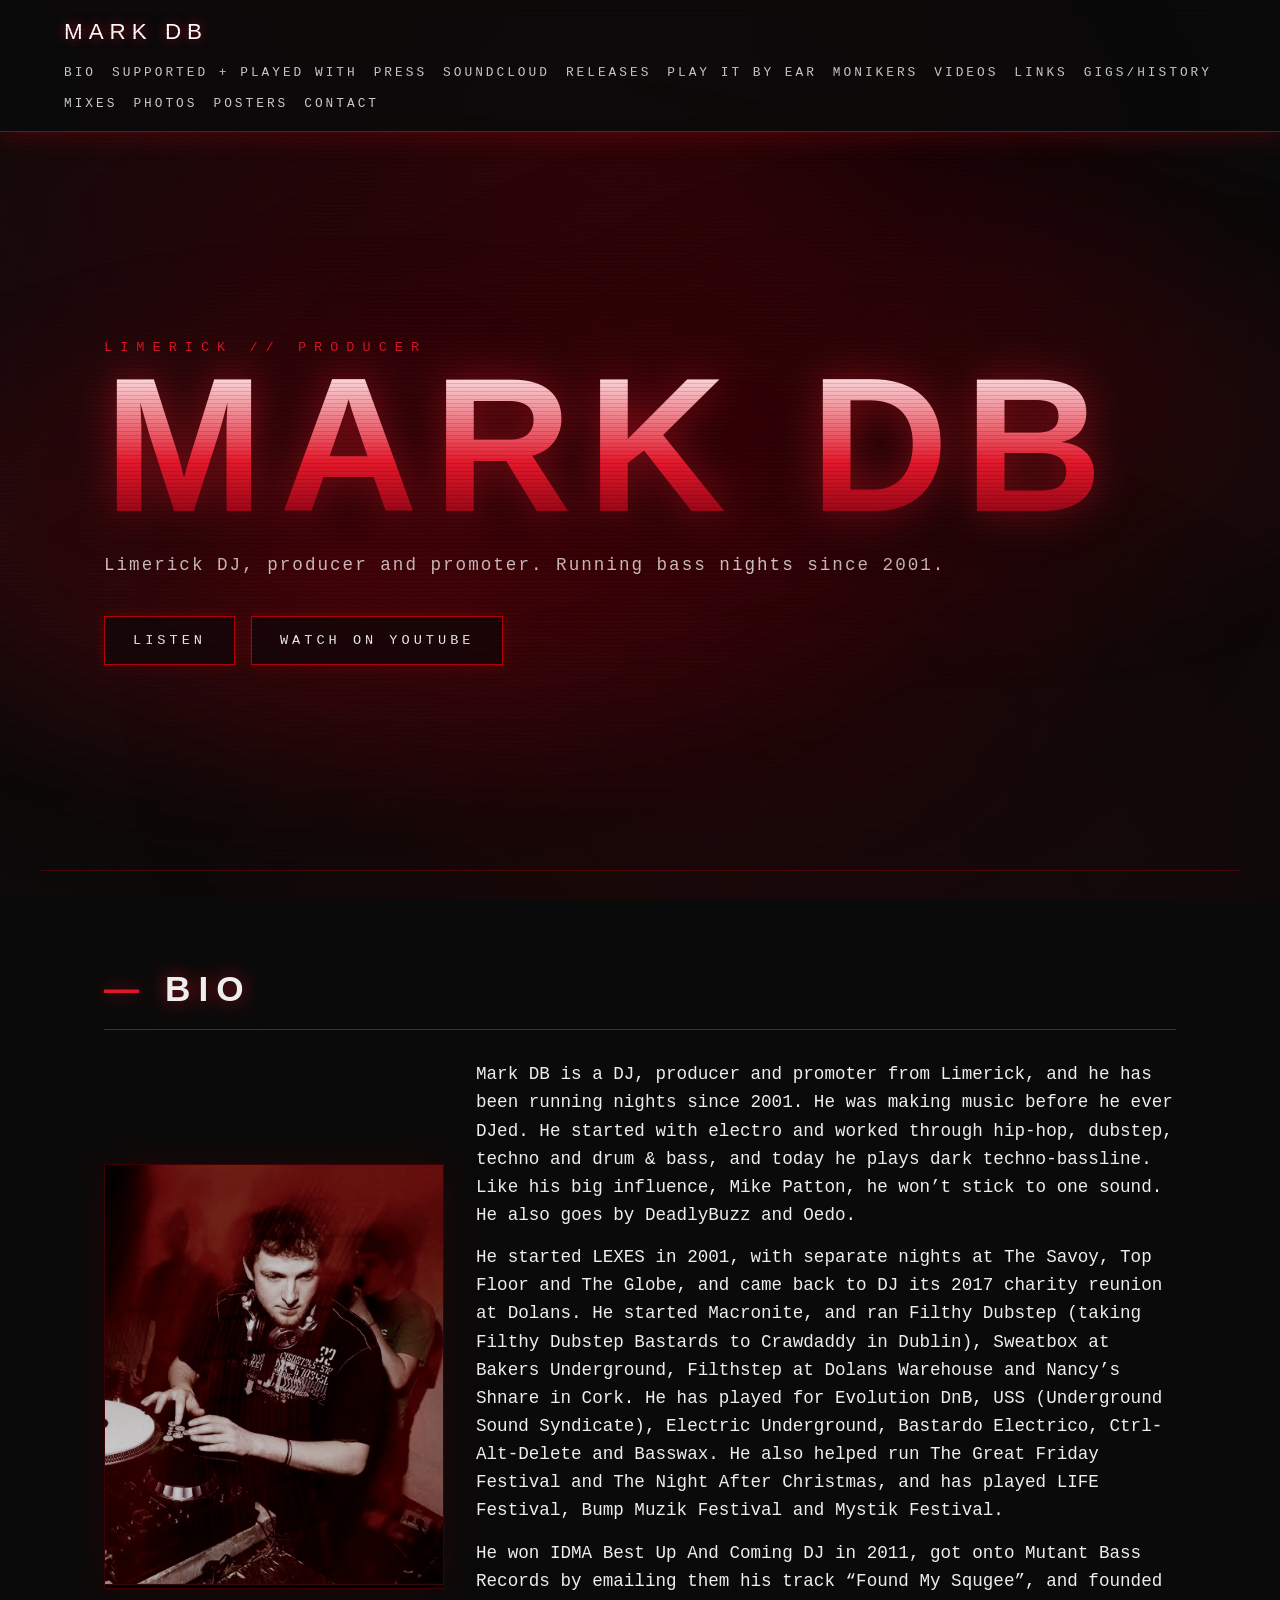
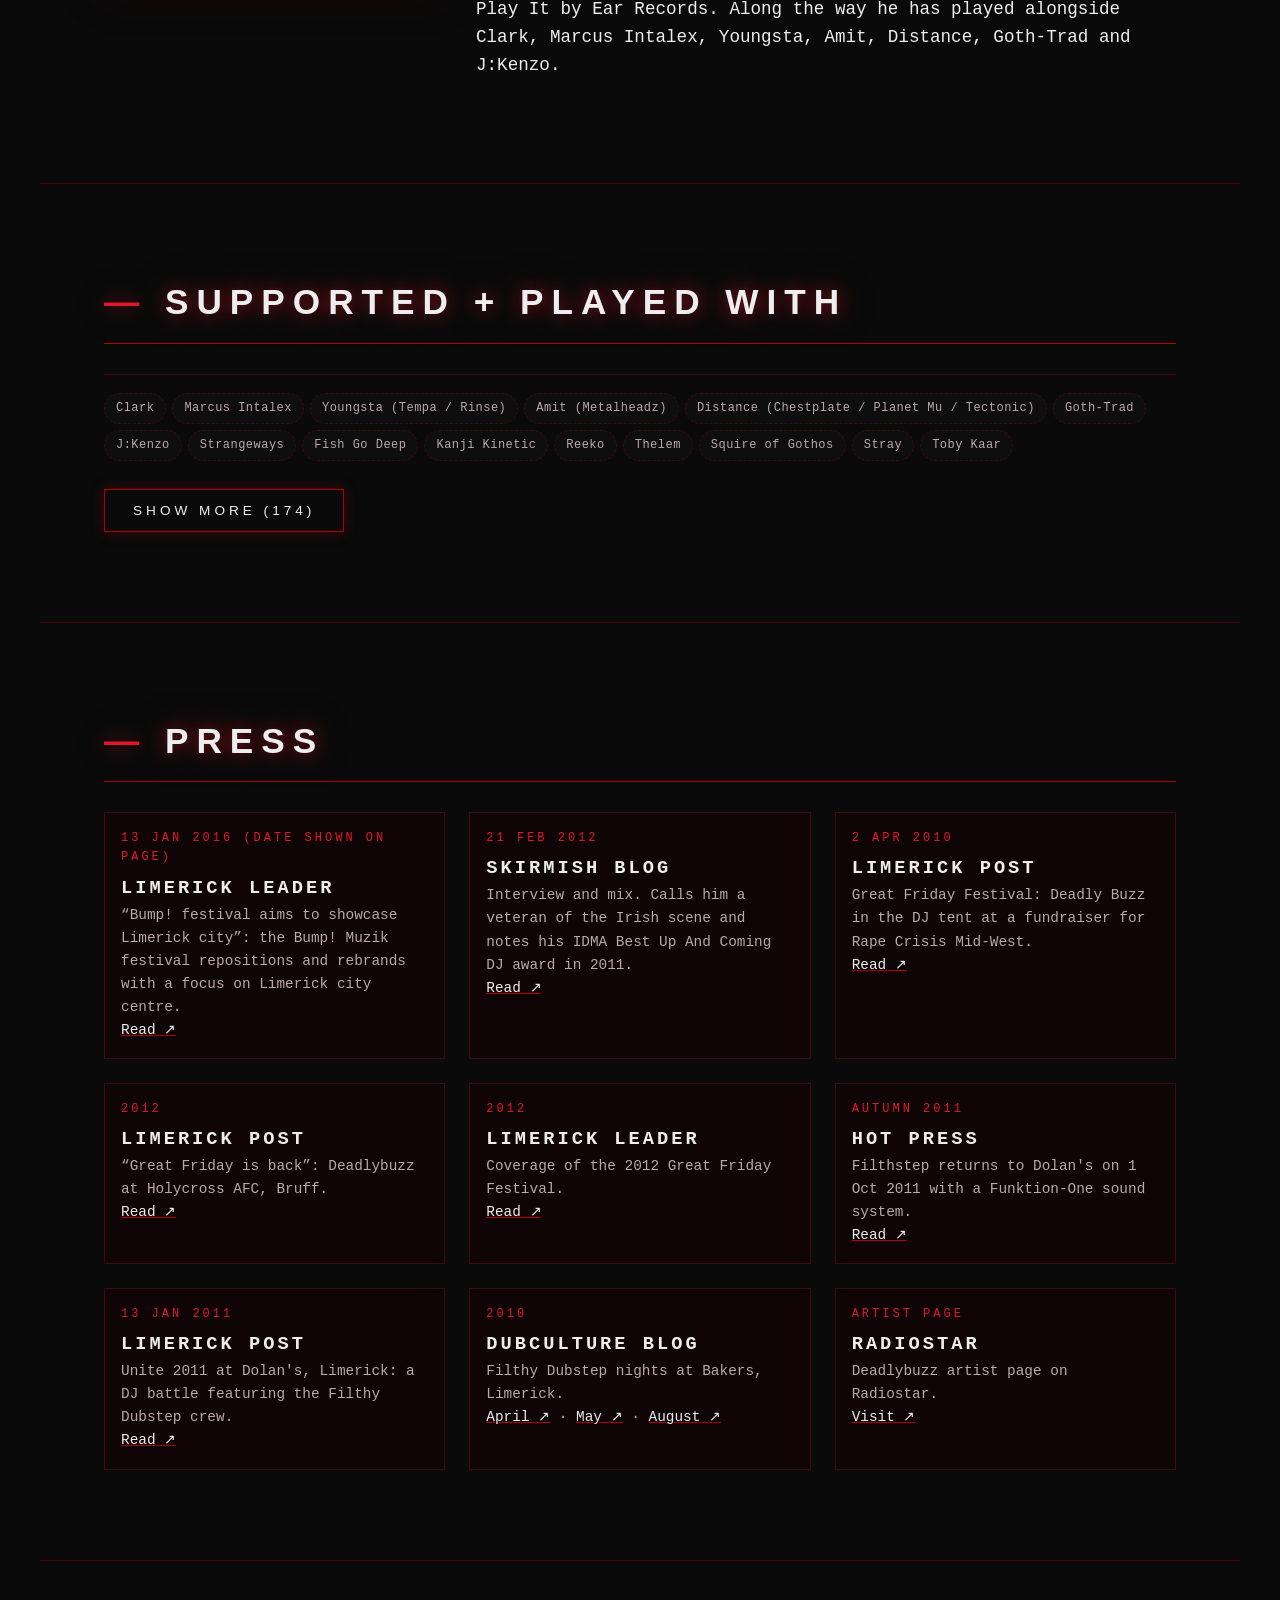
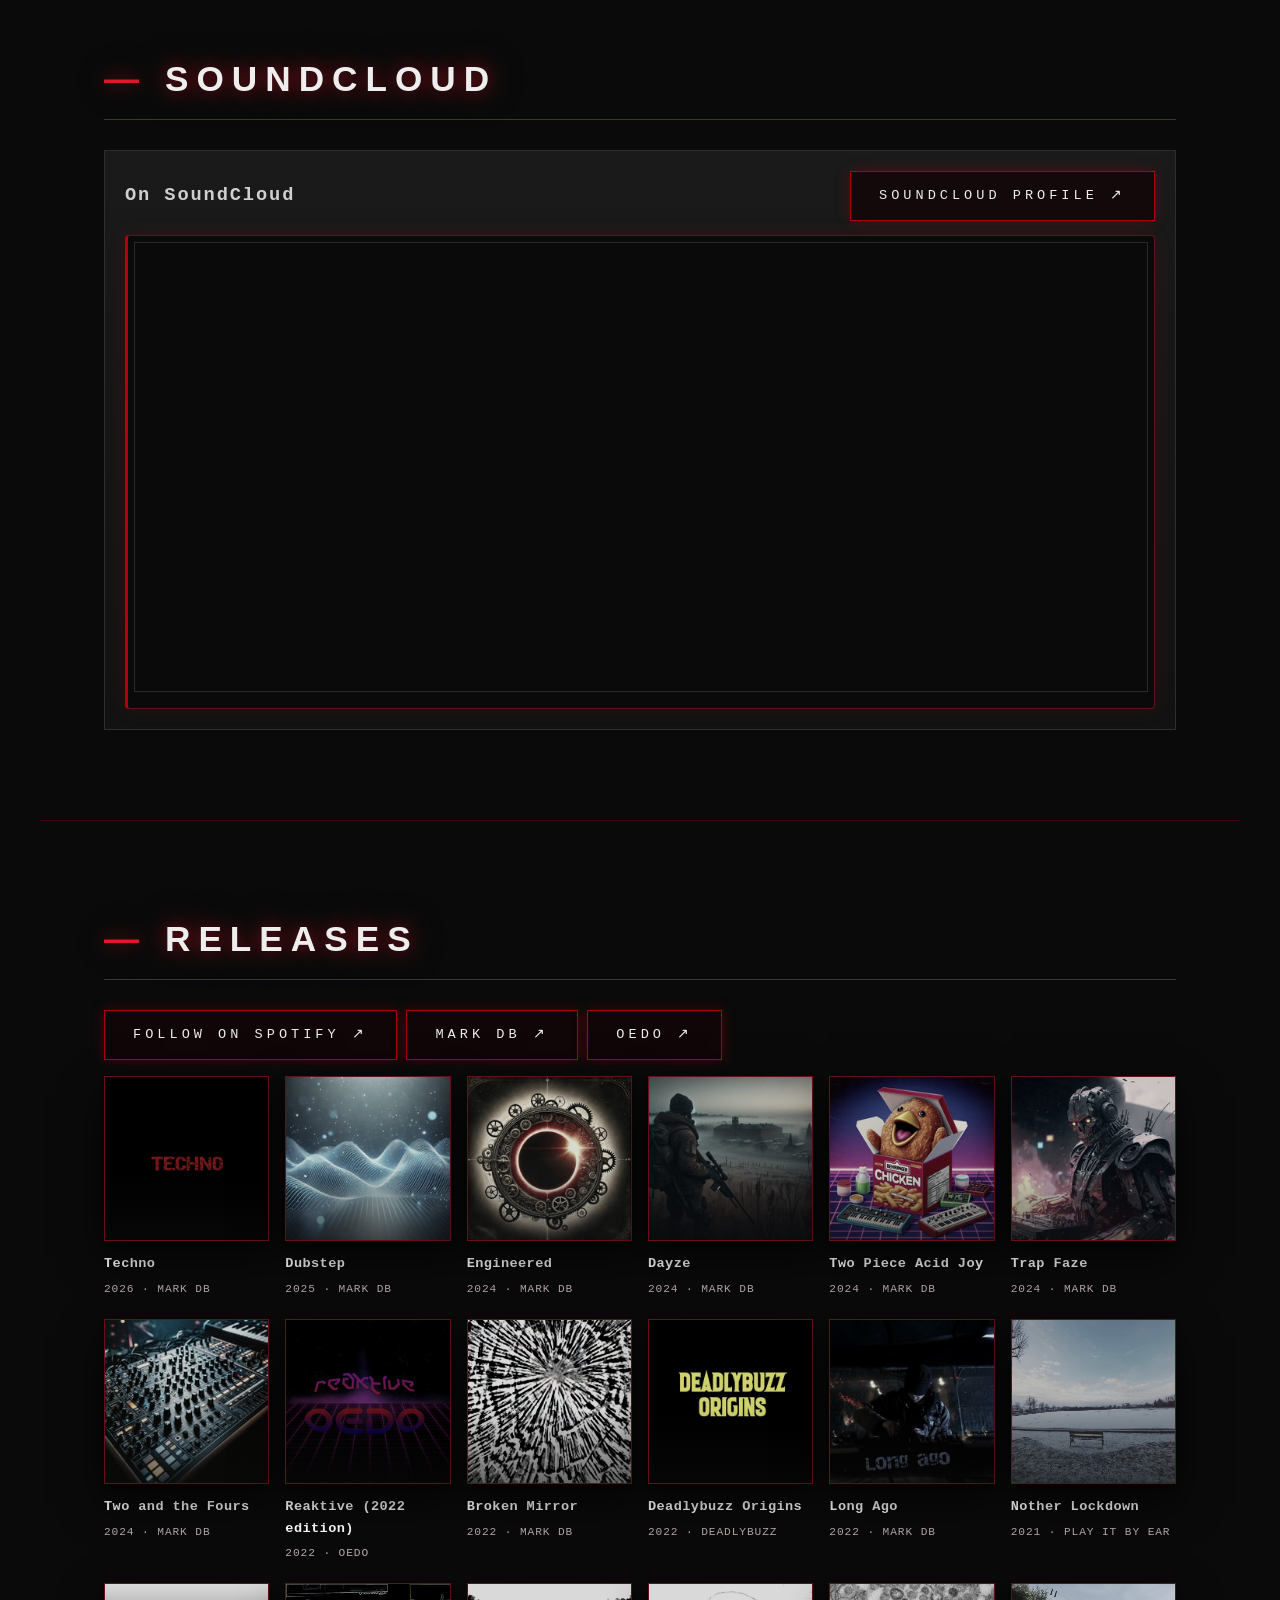
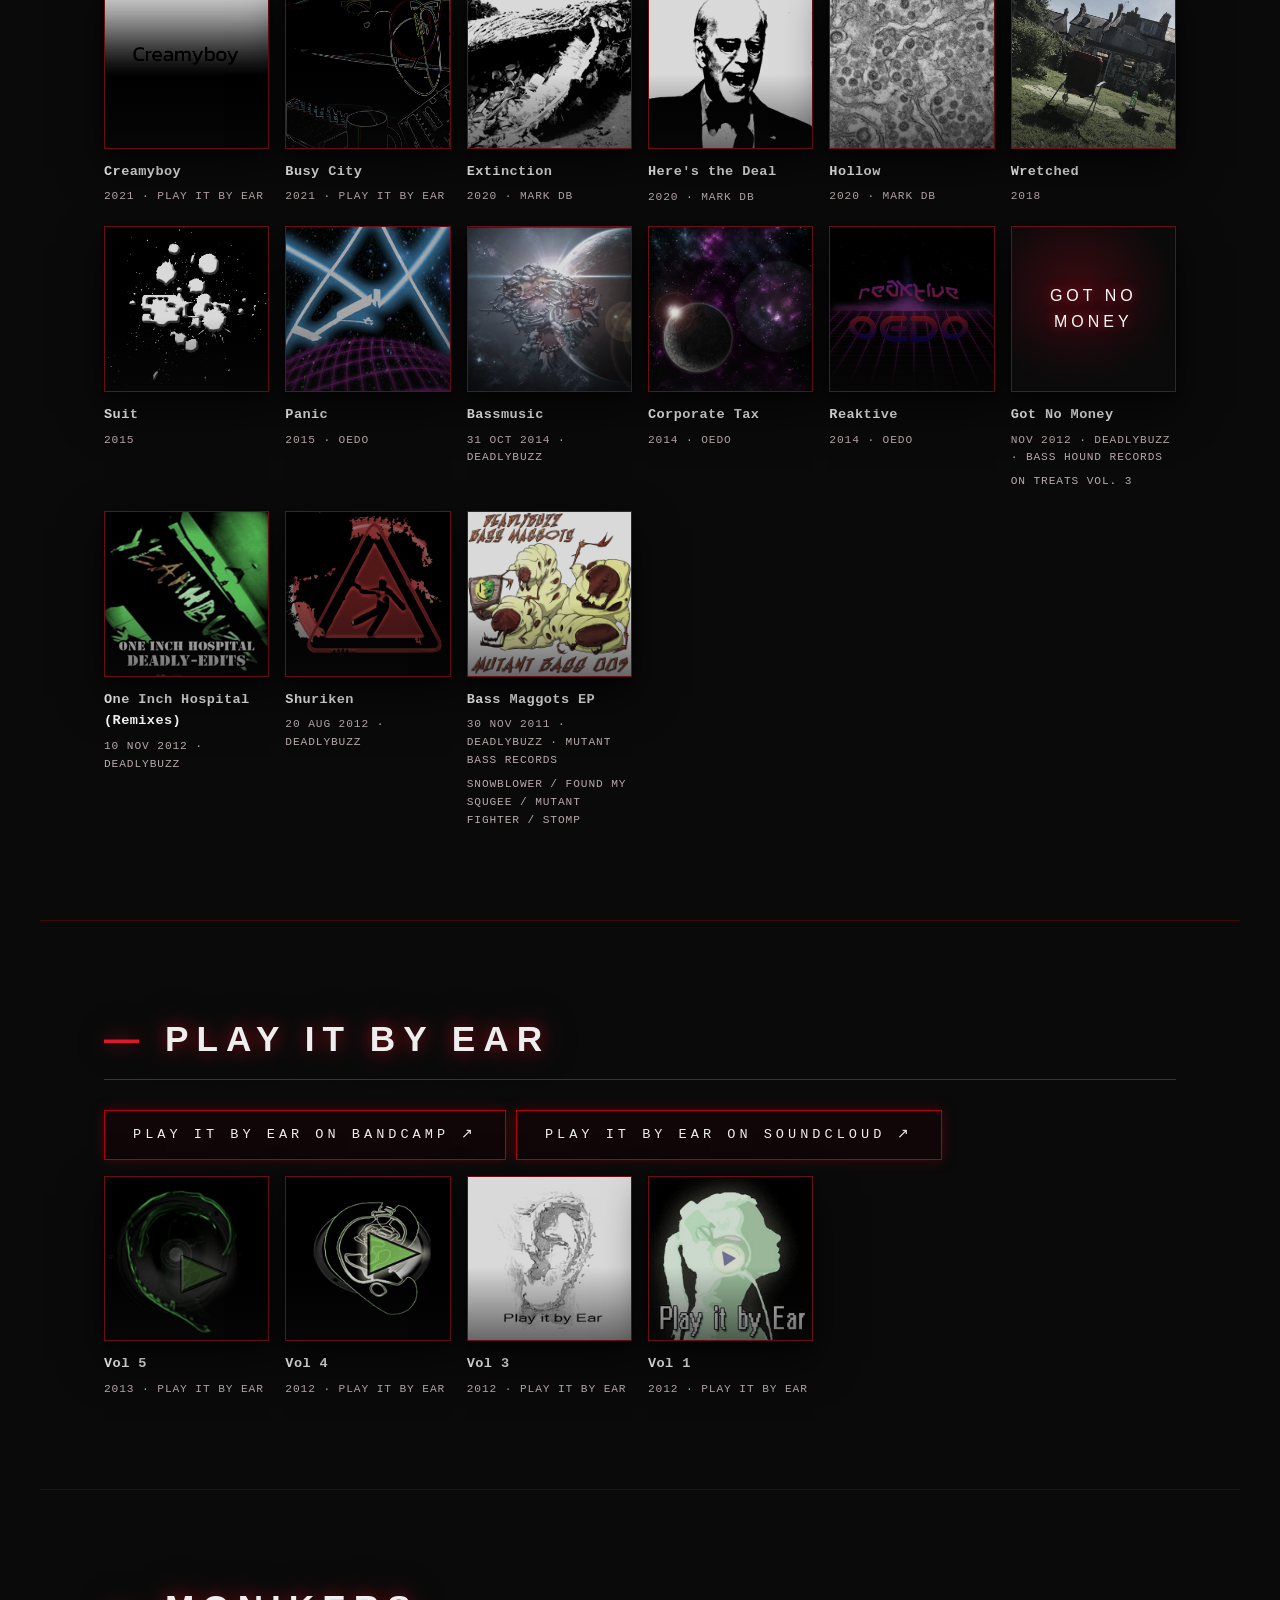
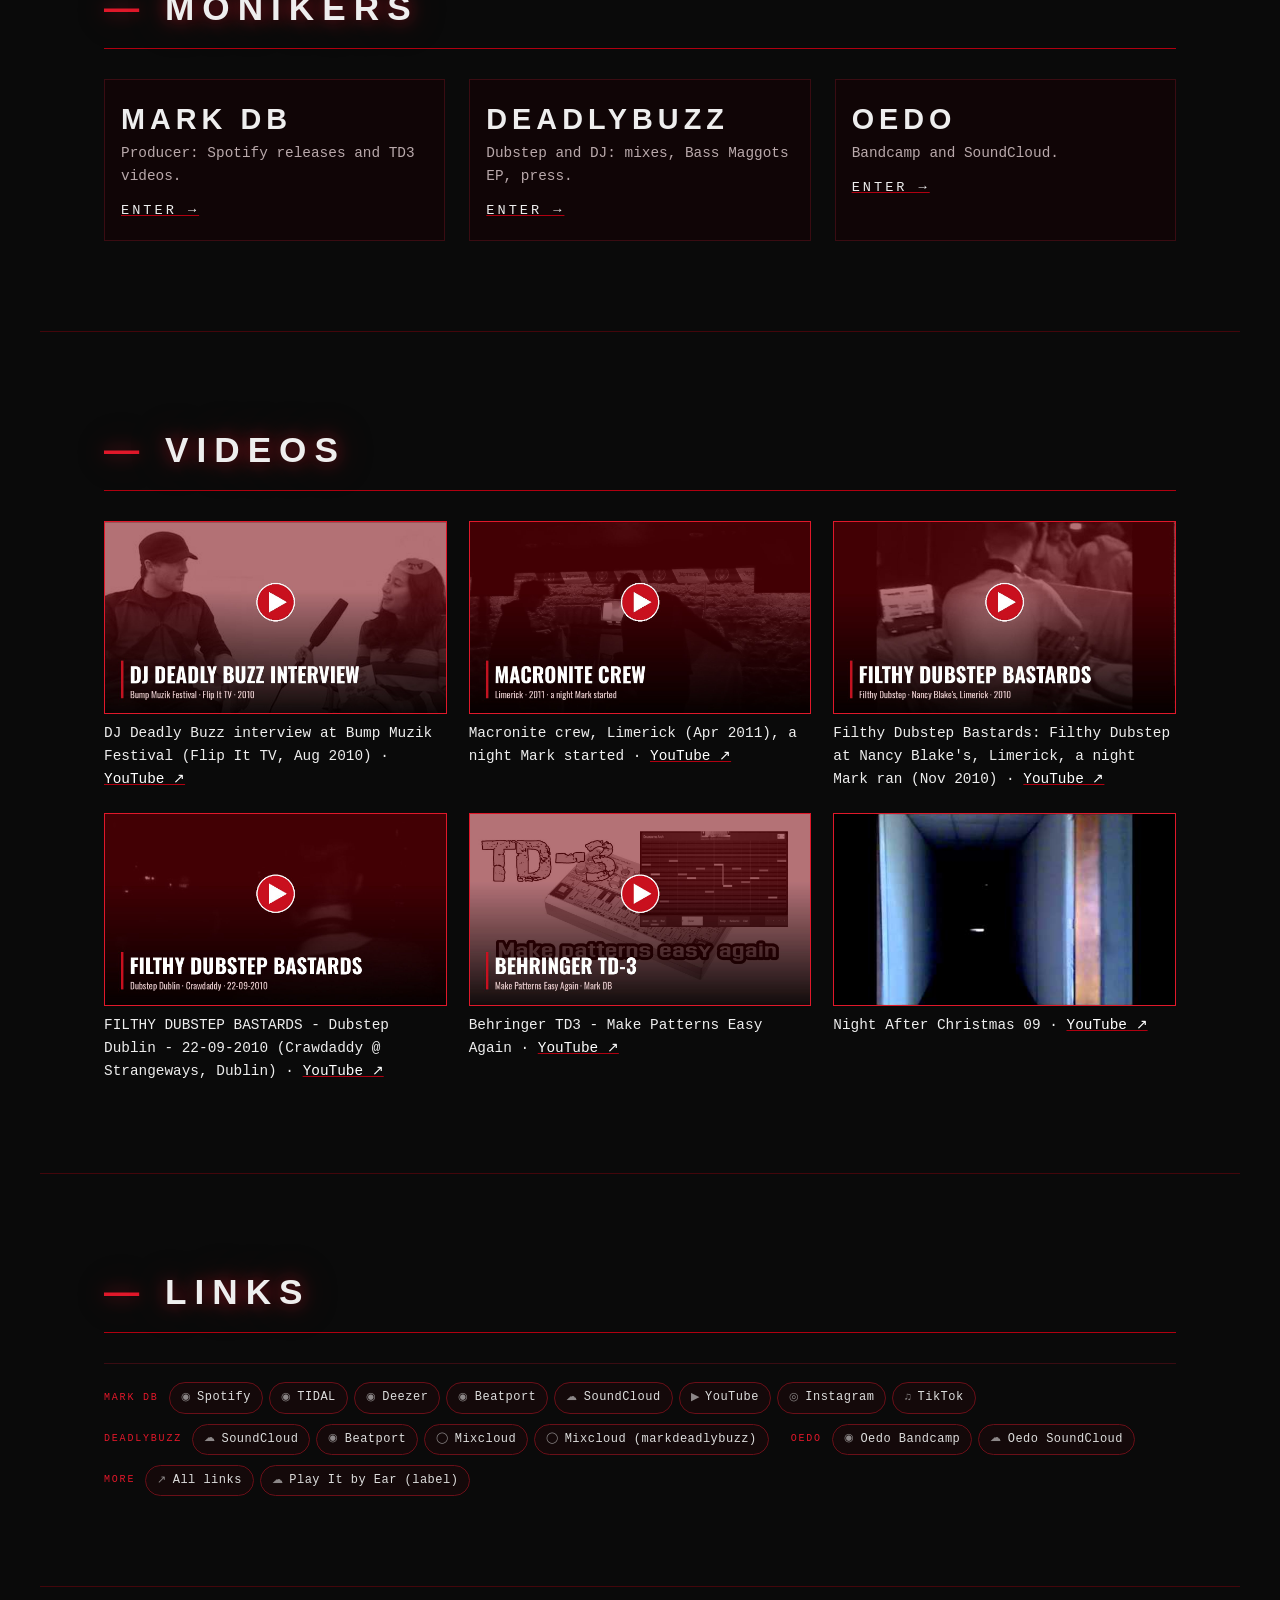
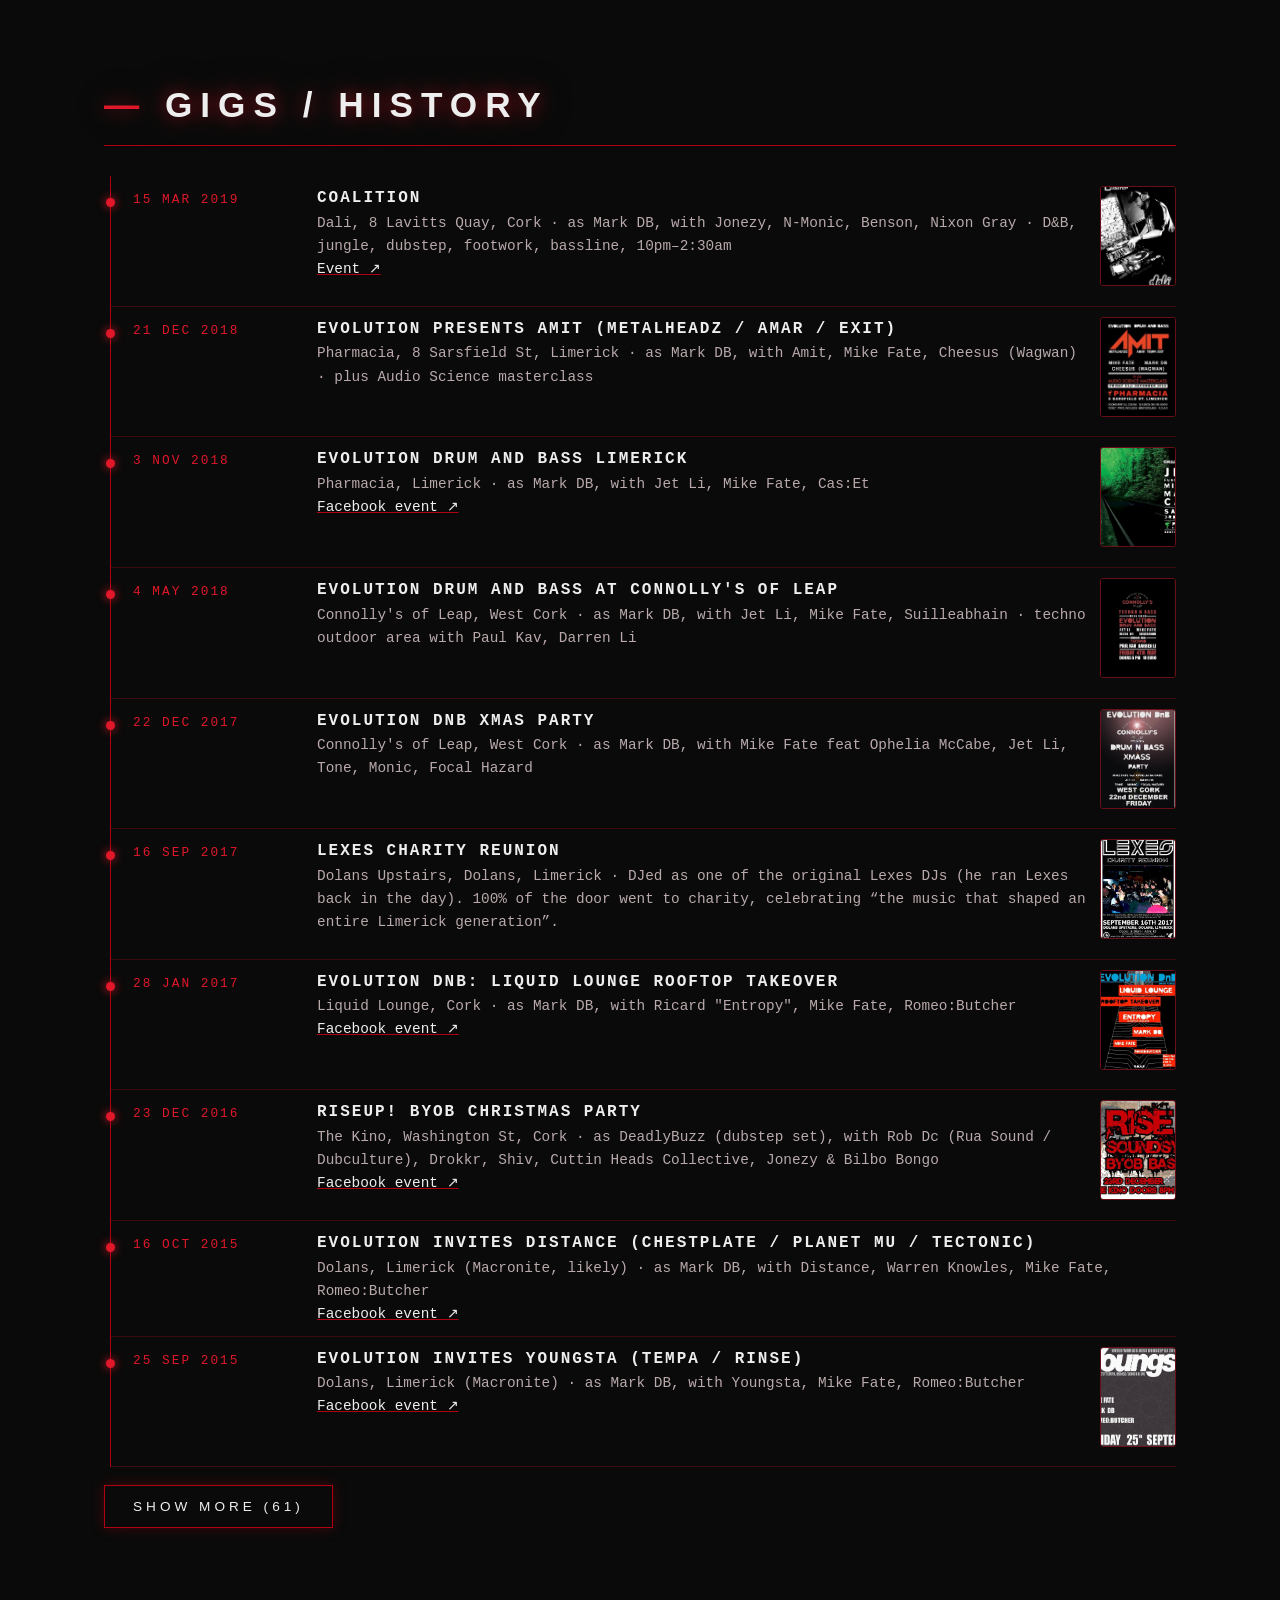
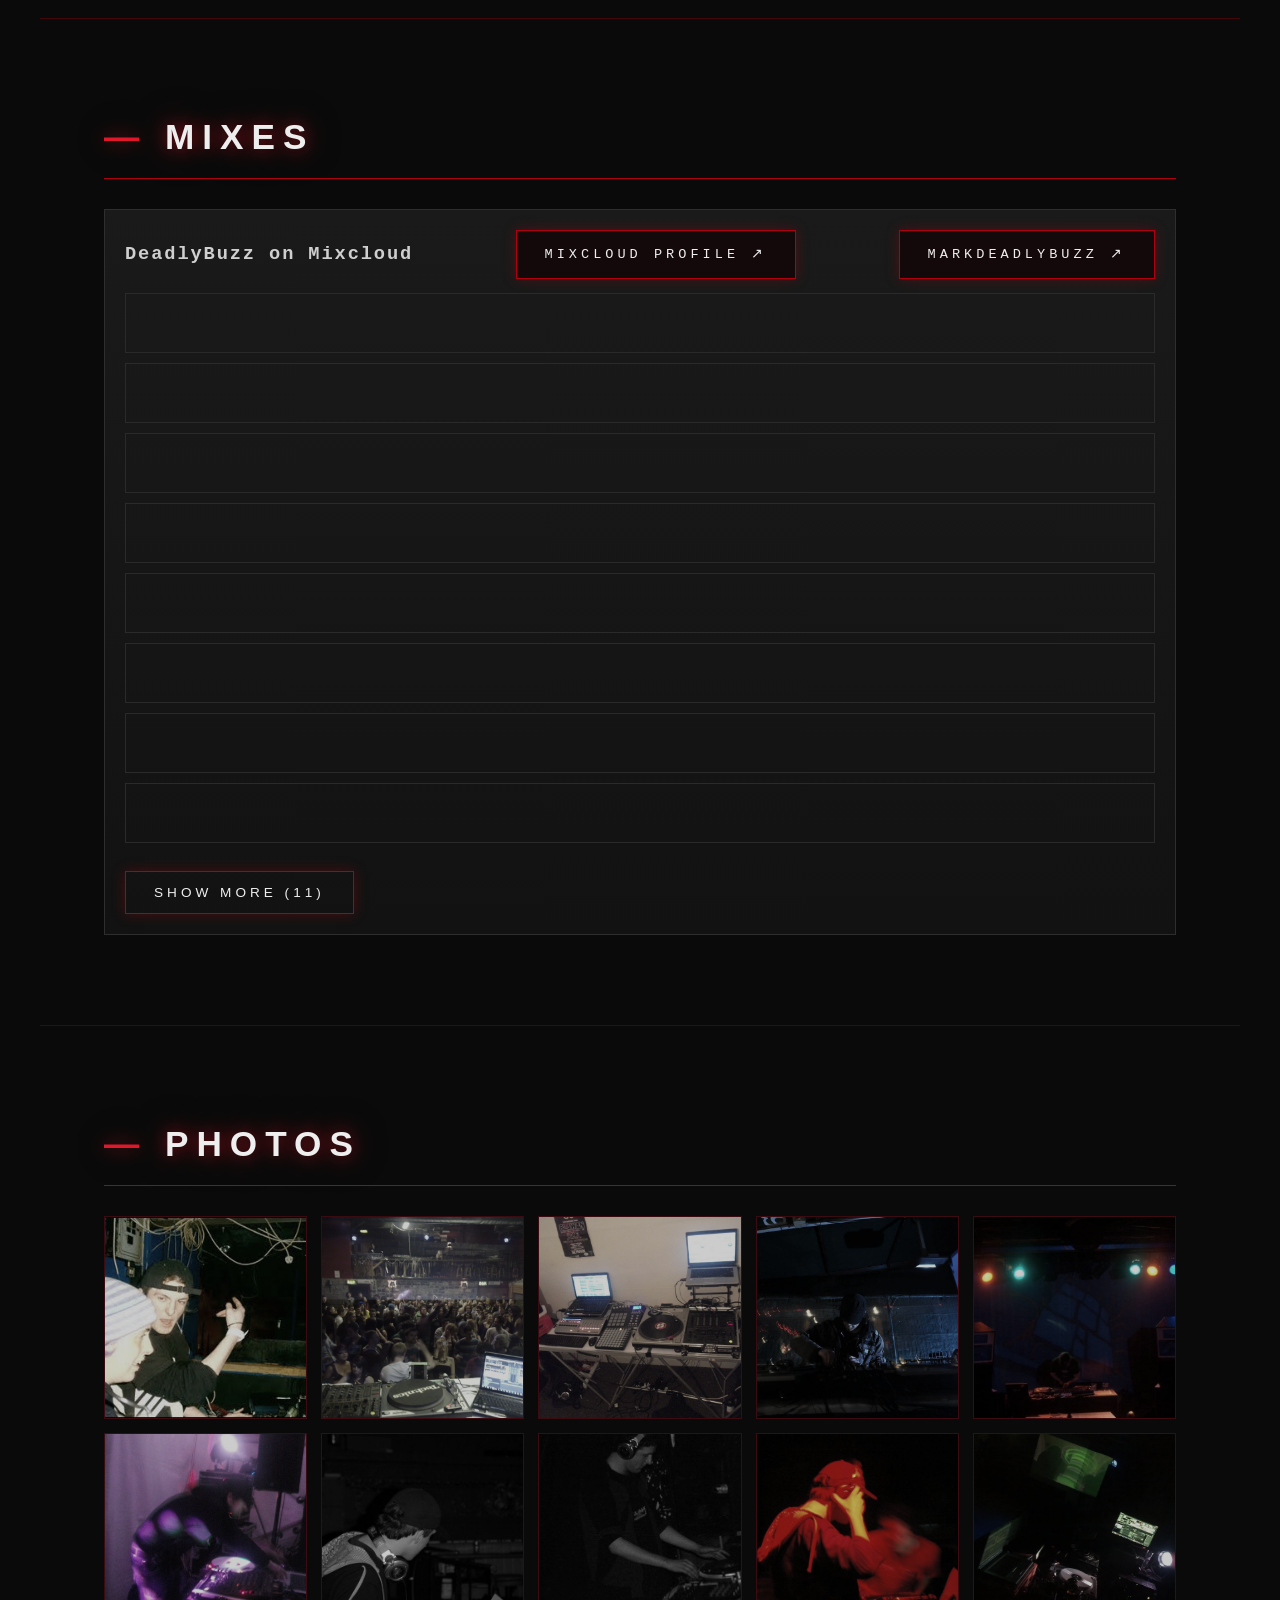
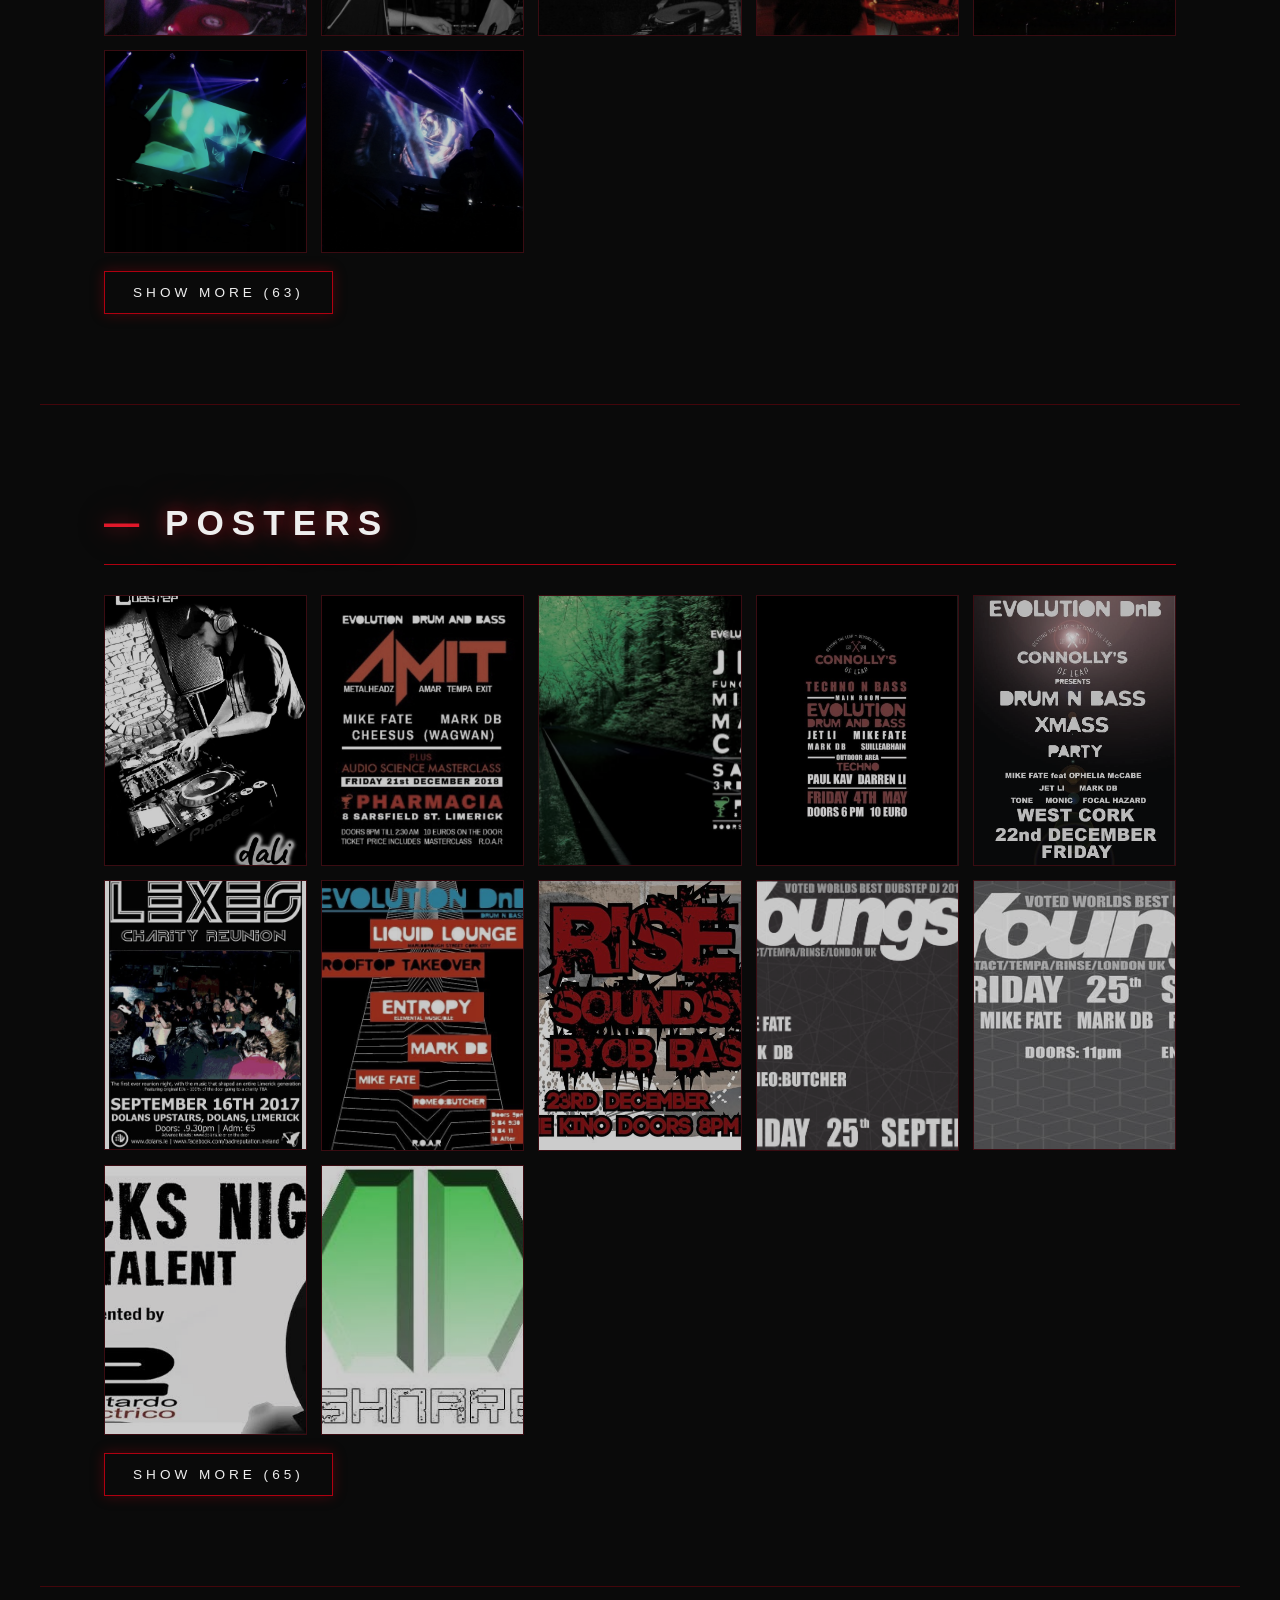
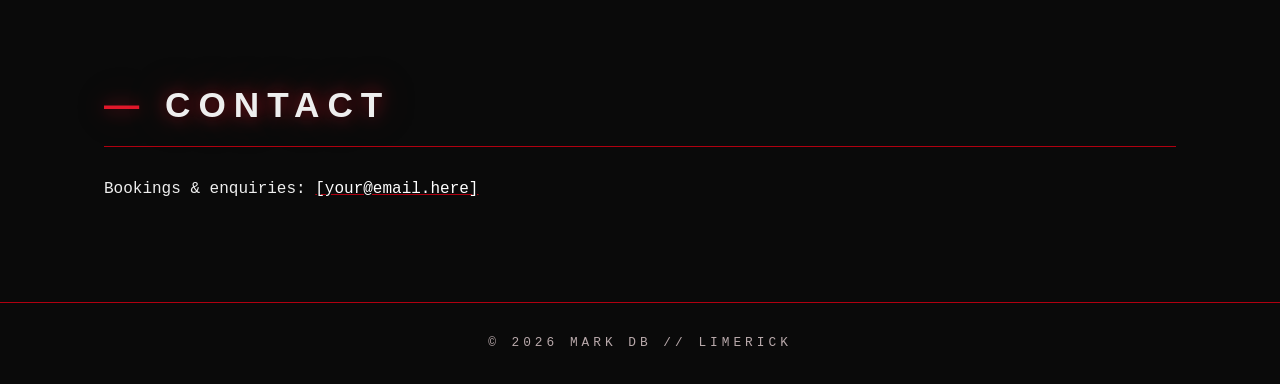
==== commit 3f0e7af7: "Add RA past events, Great Friday 2009 poster, reorder Bump 2010" ====
--- a/index.html
+++ b/index.html
@@ -63,7 +63,7 @@
 <section id="monikers"><h2>Monikers</h2><div class="grid"><div class="card proj"><h3>Mark DB</h3><p>Producer: Spotify releases and TD3 videos.</p><a href="markdb.html">Enter &rarr;</a></div><div class="card proj"><h3>DeadlyBuzz</h3><p>Dubstep and DJ: mixes, Bass Maggots EP, press.</p><a href="deadlybuzz.html">Enter &rarr;</a></div><div class="card proj"><h3>Oedo</h3><p>Bandcamp and SoundCloud.</p><a href="oedo.html">Enter &rarr;</a></div></div></section>
 <section id="videos"><h2>Videos</h2><div class="vgrid"><figure class="vfig"><a class="vcard" href="https://www.youtube.com/watch?v=rlproDN2aPA" data-yt="rlproDN2aPA" target="_blank" rel="noopener" aria-label="Play: DJ Deadly Buzz interview at Bump Muzik Festival (Flip It TV, Aug 2010)"><img src="images/videos/rlproDN2aPA.jpg" alt="DJ Deadly Buzz interview at Bump Muzik Festival (Flip It TV, Aug 2010)" loading="lazy"></a><figcaption>DJ Deadly Buzz interview at Bump Muzik Festival (Flip It TV, Aug 2010) &middot; <a href="https://www.youtube.com/watch?v=rlproDN2aPA" target="_blank" rel="noopener">YouTube &#8599;</a></figcaption></figure><figure class="vfig"><a class="vcard" href="https://www.youtube.com/watch?v=YZlGTBRoqUw" data-yt="YZlGTBRoqUw" target="_blank" rel="noopener" aria-label="Play: Macronite crew, Limerick (Apr 2011), a night Mark started"><img src="images/videos/YZlGTBRoqUw.jpg" alt="Macronite crew, Limerick (Apr 2011), a night Mark started" loading="lazy"></a><figcaption>Macronite crew, Limerick (Apr 2011), a night Mark started &middot; <a href="https://www.youtube.com/watch?v=YZlGTBRoqUw" target="_blank" rel="noopener">YouTube &#8599;</a></figcaption></figure><figure class="vfig"><a class="vcard" href="https://www.youtube.com/watch?v=gGwlOxfwgbg" data-yt="gGwlOxfwgbg" target="_blank" rel="noopener" aria-label="Play: Filthy Dubstep Bastards: Filthy Dubstep at Nancy Blake&#39;s, Limerick, a night Mark ran (Nov 2010)"><img src="images/videos/gGwlOxfwgbg.jpg" alt="Filthy Dubstep Bastards: Filthy Dubstep at Nancy Blake&#39;s, Limerick, a night Mark ran (Nov 2010)" loading="lazy"></a><figcaption>Filthy Dubstep Bastards: Filthy Dubstep at Nancy Blake&#39;s, Limerick, a night Mark ran (Nov 2010) &middot; <a href="https://www.youtube.com/watch?v=gGwlOxfwgbg" target="_blank" rel="noopener">YouTube &#8599;</a></figcaption></figure><figure class="vfig"><a class="vcard" href="https://www.youtube.com/watch?v=i98vs-ionkg" data-yt="i98vs-ionkg" target="_blank" rel="noopener" aria-label="Play: FILTHY DUBSTEP BASTARDS - Dubstep Dublin - 22-09-2010 (Crawdaddy @ Strangeways, Dublin)"><img src="images/videos/i98vs-ionkg.jpg" alt="FILTHY DUBSTEP BASTARDS - Dubstep Dublin - 22-09-2010 (Crawdaddy @ Strangeways, Dublin)" loading="lazy"></a><figcaption>FILTHY DUBSTEP BASTARDS - Dubstep Dublin - 22-09-2010 (Crawdaddy @ Strangeways, Dublin) &middot; <a href="https://www.youtube.com/watch?v=i98vs-ionkg" target="_blank" rel="noopener">YouTube &#8599;</a></figcaption></figure><figure class="vfig"><a class="vcard" href="https://www.youtube.com/watch?v=MEgAu0Y9Jlg" data-yt="MEgAu0Y9Jlg" target="_blank" rel="noopener" aria-label="Play: Behringer TD3 - Make Patterns Easy Again"><img src="images/videos/MEgAu0Y9Jlg.jpg" alt="Behringer TD3 - Make Patterns Easy Again" loading="lazy"></a><figcaption>Behringer TD3 - Make Patterns Easy Again &middot; <a href="https://www.youtube.com/watch?v=MEgAu0Y9Jlg" target="_blank" rel="noopener">YouTube &#8599;</a></figcaption></figure><figure class="vfig"><a class="vcard" href="https://www.youtube.com/watch?v=FVpZ3eDPWjo" data-yt="FVpZ3eDPWjo" target="_blank" rel="noopener" aria-label="Play: Night After Christmas 09"><img src="images/videos/FVpZ3eDPWjo.jpg" alt="Night After Christmas 09" loading="lazy"></a><figcaption>Night After Christmas 09 &middot; <a href="https://www.youtube.com/watch?v=FVpZ3eDPWjo" target="_blank" rel="noopener">YouTube &#8599;</a></figcaption></figure></div></section>
 <section id="links"><h2>Links</h2><div class="links"><div class="lgrp"><span class="lhd">Mark db</span><a class="lk" href="https://open.spotify.com/artist/4omI6IhCXQ9VAus9pYMkml" target="_blank" rel="noopener"><span>&#9673;</span>Spotify</a><a class="lk" href="https://tidal.com/artist/60887427" target="_blank" rel="noopener"><span>&#9673;</span>TIDAL</a><a class="lk" href="https://www.deezer.com/en/artist/50205132" target="_blank" rel="noopener"><span>&#9673;</span>Deezer</a><a class="lk" href="https://www.beatport.com/artist/mark-db/710991" target="_blank" rel="noopener"><span>&#9673;</span>Beatport</a><a class="lk" href="https://soundcloud.com/ruckaos" target="_blank" rel="noopener"><span>&#9729;</span>SoundCloud</a><a class="lk" href="https://www.youtube.com/@303Guy" target="_blank" rel="noopener"><span>&#9654;</span>YouTube</a><a class="lk" href="https://www.instagram.com/mark_db_synth" target="_blank" rel="noopener"><span>&#9678;</span>Instagram</a><a class="lk" href="https://www.tiktok.com/@markdb303" target="_blank" rel="noopener"><span>&#9835;</span>TikTok</a></div><div class="lgrp"><span class="lhd">DeadlyBuzz</span><a class="lk" href="https://soundcloud.com/deadlybuzz" target="_blank" rel="noopener"><span>&#9729;</span>SoundCloud</a><a class="lk" href="https://www.beatport.com/artist/deadlybuzz/299891" target="_blank" rel="noopener"><span>&#9673;</span>Beatport</a><a class="lk" href="https://www.mixcloud.com/Deadlybuzz/" target="_blank" rel="noopener"><span>&#9711;</span>Mixcloud</a><a class="lk" href="https://www.mixcloud.com/markdeadlybuzz/" target="_blank" rel="noopener"><span>&#9711;</span>Mixcloud (markdeadlybuzz)</a></div><div class="lgrp"><span class="lhd">Oedo</span><a class="lk" href="https://oedo.bandcamp.com" target="_blank" rel="noopener"><span>&#9673;</span>Oedo Bandcamp</a><a class="lk" href="https://soundcloud.com/0ed0" target="_blank" rel="noopener"><span>&#9729;</span>Oedo SoundCloud</a></div><div class="lgrp"><span class="lhd">More</span><a class="lk" href="https://direct.me/markdb" target="_blank" rel="noopener"><span>&#8599;</span>All links</a><a class="lk" href="https://soundcloud.com/play-it-by-ear" target="_blank" rel="noopener"><span>&#9729;</span>Play It by Ear (label)</a></div></div></section>
-<section id="gigs"><h2>Gigs / History</h2><ol class="timeline" data-limit="10"><li><span class="tl-date">15 Mar 2019</span><div><h3>Coalition</h3><p>Dali, 8 Lavitts Quay, Cork &middot; as Mark DB, with Jonezy, N-Monic, Benson, Nixon Gray &middot; D&amp;B, jungle, dubstep, footwork, bassline, 10pm&ndash;2:30am</p><p><a href="https://www.facebook.com/events/384753065643463/" target="_blank" rel="noopener">Event &#8599;</a></p><a class="gig-poster" href="images/posters/2019-03-15-coalation-markdb-dali.jpg" target="_blank" rel="noopener" aria-label="Open poster"><img src="images/posters/2019-03-15-coalation-markdb-dali.jpg" alt="Poster" loading="lazy"></a></div></li><li><span class="tl-date">21 Dec 2018</span><div><h3>Evolution presents Amit (Metalheadz / Amar / Exit)</h3><p>Pharmacia, 8 Sarsfield St, Limerick &middot; as Mark DB, with Amit, Mike Fate, Cheesus (Wagwan) &middot; plus Audio Science masterclass</p><a class="gig-poster" href="images/posters/2018-12-21-evolution-amit-pharmacia.jpg" target="_blank" rel="noopener" aria-label="Open poster"><img src="images/posters/2018-12-21-evolution-amit-pharmacia.jpg" alt="Poster" loading="lazy"></a></div></li><li><span class="tl-date">3 Nov 2018</span><div><h3>Evolution Drum and Bass Limerick</h3><p>Pharmacia, Limerick &middot; as Mark DB, with Jet Li, Mike Fate, Cas:Et</p><p><a href="https://www.facebook.com/events/415995548985149/" target="_blank" rel="noopener">Facebook event &#8599;</a></p><a class="gig-poster" href="images/posters/evolution-pharmacia-2018.jpg" target="_blank" rel="noopener" aria-label="Open poster"><img src="images/posters/evolution-pharmacia-2018.jpg" alt="Poster" loading="lazy"></a></div></li><li><span class="tl-date">4 May 2018</span><div><h3>Evolution Drum and Bass at Connolly&#39;s of Leap</h3><p>Connolly&#39;s of Leap, West Cork &middot; as Mark DB, with Jet Li, Mike Fate, Suilleabhain &middot; techno outdoor area with Paul Kav, Darren Li</p><a class="gig-poster" href="images/posters/2018-05-04-evolution-connollys-of-leap.jpg" target="_blank" rel="noopener" aria-label="Open poster"><img src="images/posters/2018-05-04-evolution-connollys-of-leap.jpg" alt="Poster" loading="lazy"></a></div></li><li><span class="tl-date">22 Dec 2017</span><div><h3>Evolution DnB Xmas Party</h3><p>Connolly&#39;s of Leap, West Cork &middot; as Mark DB, with Mike Fate feat Ophelia McCabe, Jet Li, Tone, Monic, Focal Hazard</p><a class="gig-poster" href="images/posters/2017-12-22-evolution-xmas-connollys-of-leap.jpg" target="_blank" rel="noopener" aria-label="Open poster"><img src="images/posters/2017-12-22-evolution-xmas-connollys-of-leap.jpg" alt="Poster" loading="lazy"></a></div></li><li><span class="tl-date">16 Sep 2017</span><div><h3>Lexes Charity Reunion</h3><p>Dolans Upstairs, Dolans, Limerick &middot; DJed as one of the original Lexes DJs (he ran Lexes back in the day). 100% of the door went to charity, celebrating &ldquo;the music that shaped an entire Limerick generation&rdquo;.</p><a class="gig-poster" href="images/posters/lexes-charity-reunion-2017.png" target="_blank" rel="noopener" aria-label="Open poster"><img src="images/posters/lexes-charity-reunion-2017.png" alt="Poster" loading="lazy"></a></div></li><li><span class="tl-date">28 Jan 2017</span><div><h3>Evolution DnB: Liquid Lounge Rooftop Takeover</h3><p>Liquid Lounge, Cork &middot; as Mark DB, with Ricard &quot;Entropy&quot;, Mike Fate, Romeo:Butcher</p><p><a href="https://www.facebook.com/events/608164069389164/" target="_blank" rel="noopener">Facebook event &#8599;</a></p><a class="gig-poster" href="images/posters/evolution-liquid-lounge-2017.jpg" target="_blank" rel="noopener" aria-label="Open poster"><img src="images/posters/evolution-liquid-lounge-2017.jpg" alt="Poster" loading="lazy"></a></div></li><li><span class="tl-date">23 Dec 2016</span><div><h3>RiseUp! BYOB Christmas Party</h3><p>The Kino, Washington St, Cork &middot; as DeadlyBuzz (dubstep set), with Rob Dc (Rua Sound / Dubculture), Drokkr, Shiv, Cuttin Heads Collective, Jonezy &amp; Bilbo Bongo</p><p><a href="https://www.facebook.com/events/1037603729682295/" target="_blank" rel="noopener">Facebook event &#8599;</a></p><a class="gig-poster" href="images/posters/2016-12-23-riseup-byob-bass-bash.jpg" target="_blank" rel="noopener" aria-label="Open poster"><img src="images/posters/2016-12-23-riseup-byob-bass-bash.jpg" alt="Poster" loading="lazy"></a></div></li><li><span class="tl-date">16 Oct 2015</span><div><h3>Evolution invites Distance (Chestplate / Planet Mu / Tectonic)</h3><p>Dolans, Limerick (Macronite, likely) &middot; as Mark DB, with Distance, Warren Knowles, Mike Fate, Romeo:Butcher</p><p><a href="https://www.facebook.com/events/169557533384160/" target="_blank" rel="noopener">Facebook event &#8599;</a></p></div></li><li><span class="tl-date">25 Sep 2015</span><div><h3>Evolution invites Youngsta (Tempa / Rinse)</h3><p>Dolans, Limerick (Macronite) &middot; as Mark DB, with Youngsta, Mike Fate, Romeo:Butcher</p><p><a href="https://www.facebook.com/events/890289217724294/" target="_blank" rel="noopener">Facebook event &#8599;</a></p><a class="gig-poster" href="images/posters/2015-09-25-evolution-youngsta.jpg" target="_blank" rel="noopener" aria-label="Open poster"><img src="images/posters/2015-09-25-evolution-youngsta.jpg" alt="Poster" loading="lazy"></a></div></li><li><span class="tl-date">8 Aug 2015</span><div><h3>SubSession presents Deadlybuzz</h3><p>Cork Community Print Shop</p><p><a href="https://www.facebook.com/events/931141333613239" target="_blank" rel="noopener">Event &#8599;</a></p></div></li><li><span class="tl-date">3 Jul 2015</span><div><h3>Open Decks Night, New Talent</h3><p>Cyprus Avenue, Caroline St, Cork &middot; presented by Bastardo Electrico (Jamie Behan) &middot; as Mark DB &middot; 11pm</p><p><a href="https://www.facebook.com/events/523435431138913/" target="_blank" rel="noopener">Event &#8599;</a></p><a class="gig-poster" href="images/posters/2015-07-03-open-decks-bastardo-cyprus-avenue.jpg" target="_blank" rel="noopener" aria-label="Open poster"><img src="images/posters/2015-07-03-open-decks-bastardo-cyprus-avenue.jpg" alt="Poster" loading="lazy"></a></div></li><li><span class="tl-date">22 May 2015</span><div><h3>Evolution invites Thelem</h3><p>The Pav, Cork &middot; as Mark DB, with Thelem, Mike Fate, Romeo:Butcher</p><p><a href="https://www.facebook.com/events/1580504285550824/" target="_blank" rel="noopener">Facebook event &#8599;</a></p></div></li><li><span class="tl-date">31 Dec 2014</span><div><h3>New Year&#39;s Eve Shnare</h3><p>Tom Lynch&#39;s Bar, Barrack St, Cork &middot; as Mark DB (opening set, 18:00), with Badmandeego, Brophy B2B Unsafe Girl, Scidley Rott, Jamie Behan, Shnare Crew, Pyrit Soundsystem</p><p><a href="https://www.facebook.com/events/474398812700686/" target="_blank" rel="noopener">Facebook event &#8599;</a></p><a class="gig-poster" href="images/posters/2014-12-31-nye-shnare-tom-lynchs.jpg" target="_blank" rel="noopener" aria-label="Open poster"><img src="images/posters/2014-12-31-nye-shnare-tom-lynchs.jpg" alt="Poster" loading="lazy"></a></div></li><li><span class="tl-date">29 Mar 2014</span><div><h3>Shnare x Evolution DNB</h3><p>Nancy Spain&#39;s, 48 Barrack St, Cork &middot; with Maedbh O Connor, Kealan Murphy, Mike McGuire &middot; free entry</p><a class="gig-poster" href="images/posters/2014-03-29-shnare-evolution-dnb-nancy-spains.jpg" target="_blank" rel="noopener" aria-label="Open poster"><img src="images/posters/2014-03-29-shnare-evolution-dnb-nancy-spains.jpg" alt="Poster" loading="lazy"></a></div></li><li><span class="tl-date">14 Dec 2013</span><div><h3>Shnare Christmas</h3><p>Nancy Spain&#39;s, Barrack St, Cork &middot; as Mark DB, with Warren Knowles, Lords of Strut, Li Tutty, Chris Benson, Michael Brophy &middot; 6pm&ndash;1am, free</p><a class="gig-poster" href="images/posters/2013-12-14-shnare-nancy-spains.jpg" target="_blank" rel="noopener" aria-label="Open poster"><img src="images/posters/2013-12-14-shnare-nancy-spains.jpg" alt="Poster" loading="lazy"></a></div></li><li><span class="tl-date">7 Jul 2013 (year to confirm)</span><div><h3>Nancy&#39;s Shnare</h3><p>Nancy Spain&#39;s, Cork &middot; as Deadly Buzz, with Roam, The Incredible Sulk, Konflicting Frequencies, Cooper&#39;s Dream, Shiv!, Jonesy, Ham-Solo, Brophy, Waspcatcher, Unsafe Girl, Badmandeego</p><a class="gig-poster" href="images/posters/2013-07-07-nancys-shnare.jpg" target="_blank" rel="noopener" aria-label="Open poster"><img src="images/posters/2013-07-07-nancys-shnare.jpg" alt="Poster" loading="lazy"></a></div></li><li><span class="tl-date">28 Jun 2013</span><div><h3>Nancy&#39;s Shnare: all-day free event</h3><p>Nancy Spain&#39;s, 48 Barrack St, Cork &middot; with Ruan Flood, Mike Mills, Greaney, Drokkr, Teddy, Niki, Takeshi and the Kid &middot; techno, DnB, electronic</p><a class="gig-poster" href="images/posters/2013-06-28-nancys-shnare.jpg" target="_blank" rel="noopener" aria-label="Open poster"><img src="images/posters/2013-06-28-nancys-shnare.jpg" alt="Poster" loading="lazy"></a></div></li><li><span class="tl-date">17 May 2013</span><div><h3>Nancy&#39;s Shnare</h3><p>Nancy Spain&#39;s, 41 Barrack St, Cork &middot; as Mark DB, with Jonezy, Puca, Sister Dot, Reine, Ham Solo, USS</p><a class="gig-poster" href="images/posters/2013-05-17-nancys-shnare.jpg" target="_blank" rel="noopener" aria-label="Open poster"><img src="images/posters/2013-05-17-nancys-shnare.jpg" alt="Poster" loading="lazy"></a></div></li><li><span class="tl-date">18 Aug 2012</span><div><h3>Nancy&#39;s Shnare</h3><p>Nancy Spain&#39;s, Barrack St, Cork &middot; with Declan + Richie Kaboogie, The Karman Line, Frankie Dread, My Sister Dot, Adam Dunbar, Niki Kiely, Lion Fx, Iprov, USS, Shiv &middot; 1pm&ndash;12</p><a class="gig-poster" href="images/posters/2012-08-18-nancys-shnare.jpg" target="_blank" rel="noopener" aria-label="Open poster"><img src="images/posters/2012-08-18-nancys-shnare.jpg" alt="Poster" loading="lazy"></a></div></li><li><span class="tl-date">4 Aug 2012</span><div><h3>Filthstep @ Dolans Warehouse</h3><p>Dolans Warehouse, Limerick &middot; with Konflicting Frequencys B2B Shiv, Kealan Murphy &middot; dubstep + DnB</p><p><a href="https://www.facebook.com/events/395642393830006" target="_blank" rel="noopener">Event &#8599;</a></p><a class="gig-poster" href="images/posters/2012-08-04-filthstep-dolans-warehouse.jpg" target="_blank" rel="noopener" aria-label="Open poster"><img src="images/posters/2012-08-04-filthstep-dolans-warehouse.jpg" alt="Poster" loading="lazy"></a></div></li><li><span class="tl-date">Aug 2012 &ndash; Mar 2014</span><div><h3>Nancy's Shnare (monthly)</h3><p>Nancy Spain's, Cork. His monthly night, about 15 nights.</p><p><a href="https://www.facebook.com/events/249927845123210" target="_blank" rel="noopener">Shnare 3 &#8599;</a> &middot; <a href="https://www.facebook.com/events/399134430193556" target="_blank" rel="noopener">Play It By Ear night &#8599;</a></p><a class="gig-poster" href="images/posters/nancys-shnare-lineup.jpg" target="_blank" rel="noopener" aria-label="Open poster"><img src="images/posters/nancys-shnare-lineup.jpg" alt="Poster" loading="lazy"></a></div></li><li><span class="tl-date">19 May 2012</span><div><h3>Surge with Strangeways and Filth</h3><p>The Twisted Pepper, Dublin</p><p><a href="https://www.facebook.com/events/443716172321013" target="_blank" rel="noopener">Event &#8599;</a></p><a class="gig-poster" href="images/posters/reeko-surge-twisted-pepper-2012.jpg" target="_blank" rel="noopener" aria-label="Open poster"><img src="images/posters/reeko-surge-twisted-pepper-2012.jpg" alt="Poster" loading="lazy"></a></div></li><li><span class="tl-date">10 Mar 2012</span><div><h3>U.S.S presents Deadlybuzz (Mutant Bass)</h3><p>Dark Horse Inn &middot; Underground Sound Syndicate &amp; Poster Fish Promotions, with Badmandeego (Jungleboogie / USS), Shiv!, Brophy (USS)</p><p><a href="https://www.facebook.com/events/796437170438448" target="_blank" rel="noopener">Event &#8599;</a></p><a class="gig-poster" href="images/posters/2012-03-10-uss-deadlybuzz-dark-horse-inn.jpg" target="_blank" rel="noopener" aria-label="Open poster"><img src="images/posters/2012-03-10-uss-deadlybuzz-dark-horse-inn.jpg" alt="Poster" loading="lazy"></a></div></li><li><span class="tl-date">16 Feb 2012</span><div><h3>Fred Zeppelins, Cork</h3><p>16 Feb 2012: Ctrl-Alt-Delete: Live Electronic Music &middot; as Deadlybuzz (Mutant Bass), with Polydroid, The Handless Organist, Famous Dad, Clamor Luporum &middot; free entry</p><a class="gig-poster" href="images/posters/2012-02-16-ctrl-alt-delete-fred-zeppelins.jpg" target="_blank" rel="noopener" aria-label="Open poster"><img src="images/posters/2012-02-16-ctrl-alt-delete-fred-zeppelins.jpg" alt="Poster" loading="lazy"></a></div></li><li><span class="tl-date">4 Feb 2012</span><div><h3>Basswax presents The Squire of Gothos</h3><p>Cyprus Avenue, Cork &middot; as Deadlybuzz (Mutant Bass), with The Squire of Gothos, Samplejunkie</p><a class="gig-poster" href="images/posters/2012-02-04-basswax-squire-of-gothos-cyprus-avenue.jpg" target="_blank" rel="noopener" aria-label="Open poster"><img src="images/posters/2012-02-04-basswax-squire-of-gothos-cyprus-avenue.jpg" alt="Poster" loading="lazy"></a></div></li><li><span class="tl-date">2012</span><div><h3>Great Friday Festival</h3><p>Holycross AFC, Bruff</p><p><a href="https://www.limerickpost.ie/2012/04/04/great-friday-is-back/" target="_blank" rel="noopener">Limerick Post &#8599;</a> &middot; <a href="https://www.limerickleader.ie/whats-on/arts-and-entertainment/turning-good-friday-into-a-great-one-with-top-music-festival-8586882" target="_blank" rel="noopener">Limerick Leader &#8599;</a></p></div></li><li><span class="tl-date">10 Dec 2011 (year to confirm)</span><div><h3>Filthstep @ Dolans Warehouse</h3><p>Dolans Warehouse, Limerick &middot; Funktion One sound</p><a class="gig-poster" href="images/posters/2011-12-10-filthstep-dolans-warehouse.jpg" target="_blank" rel="noopener" aria-label="Open poster"><img src="images/posters/2011-12-10-filthstep-dolans-warehouse.jpg" alt="Poster" loading="lazy"></a></div></li><li><span class="tl-date">17 Nov 2011</span><div><h3>Filthstep @ Liquid Lounge</h3><p>Liquid Lounge, Marlboro St, Cork &middot; Funktion One sound, &euro;7&ndash;&euro;5</p><a class="gig-poster" href="images/posters/2011-11-17-filthstep-liquid-lounge.jpg" target="_blank" rel="noopener" aria-label="Open poster"><img src="images/posters/2011-11-17-filthstep-liquid-lounge.jpg" alt="Poster" loading="lazy"></a></div></li><li><span class="tl-date">27 Oct 2011</span><div><h3>Bump! Mystery Halloween Fancy Dress Ball</h3><p>Secret location, Limerick &middot; Bump! Muzik Festival &middot; as Deadly Buzz in the DJ room (hosted by LIT &amp; UL DJ Societies), 9:45&ndash;10:45pm</p><p><a href="https://www.facebook.com/events/957788840922351" target="_blank" rel="noopener">Event &#8599;</a> <a href="https://www.facebook.com/media/set/?set=a.310709332288664&amp;type=3" target="_blank" rel="noopener">Photos &#8599;</a></p><a class="gig-poster" href="images/posters/2011-10-27-bump-halloween.jpg" target="_blank" rel="noopener" aria-label="Open photo"><img src="images/posters/2011-10-27-bump-halloween.jpg" alt="Halloween ball photo" loading="lazy"></a></div></li><li><span class="tl-date">1 Oct 2011</span><div><h3>Filthstep returns to Dolan's</h3><p>Limerick, Funktion-One sound system</p><p><a href="https://www.hotpress.com/music/a-bite-of-the-big-apple-8337858" target="_blank" rel="noopener">Hot Press &#8599;</a></p><a class="gig-poster" href="images/posters/2011-10-01-filthstep-dolans-warehouse.jpg" target="_blank" rel="noopener" aria-label="Open poster"><img src="images/posters/2011-10-01-filthstep-dolans-warehouse.jpg" alt="Poster" loading="lazy"></a></div></li><li><span class="tl-date">10 Sep 2011 (year to confirm)</span><div><h3>Ctrl-Alt-Delete XII</h3><p>The Sextant, Cork &middot; as Deadlybuzz, with Aodhg&aacute;n, Mr. Noiseee, Thotbott, Laserface</p><a class="gig-poster" href="images/posters/2011-09-10-ctrl-alt-delete-xii-sextant.jpg" target="_blank" rel="noopener" aria-label="Open poster"><img src="images/posters/2011-09-10-ctrl-alt-delete-xii-sextant.jpg" alt="Poster" loading="lazy"></a></div></li><li><span class="tl-date">23 Jul 2011</span><div><h3>BUMP! Muzik Festival 2011</h3><p>Landscape House &amp; Gardens, Co. Clare, 23&ndash;24 Jul &middot; line-up included Regis, Inigo Kennedy, Perc, KOAN Sound, Throwing Snow, Sunil Sharpe, Rory St John</p><p><a href="https://www.facebook.com/events/824431044302053" target="_blank" rel="noopener">Event &#8599;</a></p></div></li><li><span class="tl-date">18 Mar 2011</span><div><h3>Ctrl-Alt-Delete: Live Electronic Music</h3><p>The Roundy, Cork &middot; as Deadlybuzz, with Encrypter, Darghorse, Narwhals, Sailor Sam</p><a class="gig-poster" href="images/posters/ctrl-alt-delete-roundy-2011.jpg" target="_blank" rel="noopener" aria-label="Open poster"><img src="images/posters/ctrl-alt-delete-roundy-2011.jpg" alt="Poster" loading="lazy"></a></div></li><li><span class="tl-date">17 Mar 2011</span><div><h3>Macronite Paddy&#39;s Day Beat Down II: Goth Trad &amp; Marcus Intalex</h3><p>Dolans, Limerick &middot; Macronite, a night Mark started</p><p><a href="https://www.youtube.com/watch?v=Nia1C58zv0E" target="_blank" rel="noopener">Video &#8599;</a></p></div></li><li><span class="tl-date">15 Jan 2011</span><div><h3>Unite 2011 at Dolan's</h3><p>Limerick. DJ battle: Micronite crew vs Filthy Dubstep crew</p><p><a href="https://www.limerickpost.ie/2011/01/13/exciting-new-acts-for-2011/" target="_blank" rel="noopener">Limerick Post &#8599;</a></p></div></li><li><span class="tl-date">10 Dec 2010</span><div><h3>Sweatbox with Kanji Kinetic</h3><p>Bakers Underground, Limerick &middot; his own night &middot; dubstep, techno, DnB</p><a class="gig-poster" href="images/posters/2010-12-10-sweatbox-kanji-kinetic-bakers.jpg" target="_blank" rel="noopener" aria-label="Open poster"><img src="images/posters/2010-12-10-sweatbox-kanji-kinetic-bakers.jpg" alt="Poster" loading="lazy"></a></div></li><li><span class="tl-date">31 Oct 2010</span><div><h3>SweatBox presents Squire of Gothos</h3><p>Dolans, Limerick</p><p><a href="https://www.youtube.com/watch?v=G0njVy8bNf0" target="_blank" rel="noopener">Video &#8599;</a></p></div></li><li><span class="tl-date">30 Oct 2010</span><div><h3>SweatBox presents Fried</h3><p>Bakers Place, Limerick &middot; his own Friday night</p><p><a href="https://www.youtube.com/watch?v=-NQe15kxvSQ" target="_blank" rel="noopener">Video &#8599;</a></p></div></li><li><span class="tl-date">27 Oct 2010</span><div><h3>Dub spHERE: The Return of Filthy Dubstep Bastards</h3><p>Crawdaddy, Dublin &middot; Scary Halloween Bass Show, live visuals by AnLe</p><a class="gig-poster" href="images/posters/2010-10-27-dubsphere-filthy-dubstep-bastards-crawdaddy.jpg" target="_blank" rel="noopener" aria-label="Open poster"><img src="images/posters/2010-10-27-dubsphere-filthy-dubstep-bastards-crawdaddy.jpg" alt="Poster" loading="lazy"></a></div></li><li><span class="tl-date">16 Oct 2010</span><div><h3>SweatBox presents Niki Kiely</h3><p>Bakers Place, Limerick &middot; his own Friday night</p><p><a href="https://www.youtube.com/watch?v=TFSREj8sy7Y" target="_blank" rel="noopener">Video 1 &#8599;</a> &middot; <a href="https://www.youtube.com/watch?v=dcedy-XdBDs" target="_blank" rel="noopener">Video 2 &#8599;</a></p></div></li><li><span class="tl-date">22 Sep 2010</span><div><h3>Filthy Dubstep Bastards @ Crawdaddy (Strangeways), Dublin</h3><p>Crawdaddy, Dublin &middot; presented by Dubstep Dublin at Strangeways &middot; Filthy Dubstep Massive from Limerick &middot; doors 11pm, free before 11.30pm</p><p><a href="https://www.youtube.com/watch?v=i98vs-ionkg" target="_blank" rel="noopener">Video &#8599;</a> &middot; <a href="https://www.facebook.com/media/set/?set=a.153536678011771&amp;type=3" target="_blank" rel="noopener">Photos &#8599;</a></p></div></li><li><span class="tl-date">24 Jul 2010</span><div><h3>Bump Muzik Festival</h3><p>Anglers Rest, Doonass, Clonlara, Co. Clare, 24&ndash;25 Jul &middot; line-up included Luka Baumann, Bearweasel, Marcus Intalex, Rockwell, Freeform Foundation, Jane Fraser, Subtle Audio</p><p><a href="https://www.facebook.com/events/1034433356607330" target="_blank" rel="noopener">Event &#8599;</a> &middot; <a href="https://ra.co/events/168670" target="_blank" rel="noopener">Resident Advisor &#8599;</a></p><a class="gig-poster" href="images/posters/2010-07-24-bump-festival.png" target="_blank" rel="noopener" aria-label="Open poster"><img src="images/posters/2010-07-24-bump-festival.png" alt="Poster" loading="lazy"></a></div></li><li><span class="tl-date">10 Sep 2010</span><div><h3>SweatBox presents Chris Moore</h3><p>Bakers Place, Limerick &middot; his own Friday night</p><p><a href="https://www.youtube.com/watch?v=6JFHga9Zqik" target="_blank" rel="noopener">Video 1 &#8599;</a> &middot; <a href="https://www.youtube.com/watch?v=_JlXR_DGbYk" target="_blank" rel="noopener">Video 2 &#8599;</a></p></div></li><li><span class="tl-date">Fri 27 Aug 2010</span><div><h3>SweatBox presents Jonezy</h3><p>Bakers Place, Limerick</p><a class="gig-poster" href="images/posters/2010-sweatbox-summer.png" target="_blank" rel="noopener" aria-label="Open poster"><img src="images/posters/2010-sweatbox-summer.png" alt="Poster" loading="lazy"></a></div></li><li><span class="tl-date">Fri 20 Aug 2010</span><div><h3>SweatBox presents Eggy</h3><p>Bakers Place, Limerick</p><a class="gig-poster" href="images/posters/2010-sweatbox-summer.png" target="_blank" rel="noopener" aria-label="Open poster"><img src="images/posters/2010-sweatbox-summer.png" alt="Poster" loading="lazy"></a></div></li><li><span class="tl-date">Fri 13 Aug 2010</span><div><h3>SweatBox presents Ruan Flood</h3><p>Bakers Place, Limerick</p><a class="gig-poster" href="images/posters/2010-sweatbox-summer.png" target="_blank" rel="noopener" aria-label="Open poster"><img src="images/posters/2010-sweatbox-summer.png" alt="Poster" loading="lazy"></a></div></li><li><span class="tl-date">Fri 6 Aug 2010</span><div><h3>SweatBox presents Emetix</h3><p>Bakers Place, Limerick</p><a class="gig-poster" href="images/posters/2010-sweatbox-summer.png" target="_blank" rel="noopener" aria-label="Open poster"><img src="images/posters/2010-sweatbox-summer.png" alt="Poster" loading="lazy"></a></div></li><li><span class="tl-date">Sat 31 Jul 2010</span><div><h3>The Mystik Festival</h3><p>Thornhill Complex, Tullow, Co Carlow &middot; as Deadly Buzz &middot; line-up included Paul Woolford, Rockwell, Audiojack</p><p><a href="https://ra.co/events/172280" target="_blank" rel="noopener">Resident Advisor &#8599;</a></p></div></li><li><span class="tl-date">Fri 30 Jul 2010</span><div><h3>SweatBox presents DJ Sox</h3><p>Bakers Place, Limerick</p><a class="gig-poster" href="images/posters/2010-sweatbox-summer.png" target="_blank" rel="noopener" aria-label="Open poster"><img src="images/posters/2010-sweatbox-summer.png" alt="Poster" loading="lazy"></a></div></li><li><span class="tl-date">Fri 23 Jul 2010</span><div><h3>SweatBox presents Warm Up Bump</h3><p>Bakers Place, Limerick &middot; free entry</p><a class="gig-poster" href="images/posters/2010-sweatbox-summer.png" target="_blank" rel="noopener" aria-label="Open poster"><img src="images/posters/2010-sweatbox-summer.png" alt="Poster" loading="lazy"></a></div></li><li><span class="tl-date">Fri 16 Jul 2010</span><div><h3>SweatBox presents Eamon Onslaught</h3><p>Bakers Place, Limerick</p><a class="gig-poster" href="images/posters/2010-sweatbox-summer.png" target="_blank" rel="noopener" aria-label="Open poster"><img src="images/posters/2010-sweatbox-summer.png" alt="Poster" loading="lazy"></a></div></li><li><span class="tl-date">Fri 9 Jul 2010</span><div><h3>SweatBox presents Unsafe Girl</h3><p>Bakers Place, Limerick</p><a class="gig-poster" href="images/posters/2010-sweatbox-summer.png" target="_blank" rel="noopener" aria-label="Open poster"><img src="images/posters/2010-sweatbox-summer.png" alt="Poster" loading="lazy"></a></div></li><li><span class="tl-date">Sat 1 May 2010</span><div><h3>Filthy Dubstep at Bakers</h3><p>Bakers, Limerick &middot; featuring Phonetik (Galway) &middot; Funktion-One sound system</p><p><a href="http://dubcultureirl.blogspot.com/2010/04/filthy-dubstep-bakers-feat-phonetik.html" target="_blank" rel="noopener">DubCulture &#8599;</a></p><a class="gig-poster" href="images/posters/2010-04-03-filthy-dubstep-massive-bakers.jpg" target="_blank" rel="noopener" aria-label="Open poster"><img src="images/posters/2010-04-03-filthy-dubstep-massive-bakers.jpg" alt="Poster" loading="lazy"></a></div></li><li><span class="tl-date">2 Apr 2010</span><div><h3>Great Friday Festival</h3><p>DJ tent, fundraiser for Rape Crisis Mid-West</p><p><a href="https://www.limerickpost.ie/2010/03/31/great-friday-festival/" target="_blank" rel="noopener">Limerick Post &#8599;</a></p></div></li><li><span class="tl-date">26 Dec 2009</span><div><h3>The Night After Christmas</h3><p>Secret location, Limerick City &middot; hosted by Bump Limerick &middot; 6pm&ndash;6am, 12 hours, 2 rooms, 24 DJs, Funktion One sound &middot; as Dj Deadly Buzz in the Whamp Whamp Room (broken beat, hip hop, dubstep, drum and bass) with Tokin Whiteboy, Kevin Blake (live), Beej, Mecca</p><p><a href="https://www.facebook.com/events/10152771845966439" target="_blank" rel="noopener">Event &#8599;</a> &middot; <a href="https://www.youtube.com/watch?v=FVpZ3eDPWjo" target="_blank" rel="noopener">Video &#8599;</a></p></div></li><li><span class="tl-date">2009 (about a year)</span><div><h3>Trinity Rooms, Limerick</h3><p>Resident DJ for about a year &middot; supported acts such as Pendulum (Fri 16 Oct 2009) and the Rubberbandits</p><p>Also supported the Rubberbandits at their Christmas Mystery Gig, Mon 28 Dec 2009</p><p><a href="https://www.peoplesrepublicofcork.com/forums/index.php?threads/pendulum-next-friday-in-limerick.167519/" target="_blank" rel="noopener">Pendulum night &#8599;</a></p></div></li><li><span class="tl-date">21 Aug 2009 (year to confirm)</span><div><h3>F&eacute;ile Le Ch&eacute;ile</h3><p>Co. Roscommon, 21&ndash;23 Aug &middot; as DJ Deadly Buzz on the Waaga Collective stage</p><a class="gig-poster" href="images/posters/2009-08-21-feile-le-cheile-roscommon.jpg" target="_blank" rel="noopener" aria-label="Open poster"><img src="images/posters/2009-08-21-feile-le-cheile-roscommon.jpg" alt="Poster" loading="lazy"></a></div></li><li><span class="tl-date">31 Oct 2008</span><div><h3>Electric Underground Halloween Fancy Dress Rave</h3><p>Liquid Lounge, Cork &middot; as DJ Deadly Buzz, with Jamie Behan, Warren Knowles, Sean Galvin, Hans, John Hennessy, Brian Shelly &middot; celebrating 20 years of acid house</p><a class="gig-poster" href="images/posters/2008-10-31-electric-underground-halloween.jpg" target="_blank" rel="noopener" aria-label="Open poster"><img src="images/posters/2008-10-31-electric-underground-halloween.jpg" alt="Poster" loading="lazy"></a></div></li><li><span class="tl-date">22 Mar 2007 (year to confirm)</span><div><h3>Electric Underground</h3><p>The Roundy, Cork &middot; with The LPX, Young Carl Jung, Endfindead</p><a class="gig-poster" href="images/posters/2007-03-22-electric-underground-roundy.jpg" target="_blank" rel="noopener" aria-label="Open poster"><img src="images/posters/2007-03-22-electric-underground-roundy.jpg" alt="Poster" loading="lazy"></a></div></li><li><span class="tl-date">12 Oct 2002 (year to confirm)</span><div><h3>LEXES Alternative Disco @ The Savoy</h3><p>Savoy Complex, Limerick &middot; his own night</p><a class="gig-poster" href="images/posters/2002-10-12-lexes-savoy.jpg" target="_blank" rel="noopener" aria-label="Open poster"><img src="images/posters/2002-10-12-lexes-savoy.jpg" alt="Poster" loading="lazy"></a></div></li><li><span class="tl-date">Jun 2001</span><div><h3>LEXES @ The Globe</h3><p>The Globe, Limerick &middot; ran the night and played as resident DJ Deadly Buzz &middot; &euro;7, all ages, doors 8pm</p><ul style="list-style:none;margin-top:6px"><li style="display:block;padding:2px 0;border:0">DJ Deadly Buzz vs DJ Raven &middot; The Globe, Limerick</li></ul><a class="gig-poster" href="images/posters/lexes-2001-01.jpg" target="_blank" rel="noopener" aria-label="Open poster"><img src="images/posters/lexes-2001-01.jpg" alt="Poster" loading="lazy"></a></div></li><li><span class="tl-date">2001</span><div><h3>LEXES @ Top Floor</h3><p>Top Floor, Limerick &middot; ran the night and played as resident DJ Deadly Buzz</p></div></li><li><span class="tl-date">2001</span><div><h3>LEXES @ The Savoy</h3><p>The Savoy, Limerick &middot; ran the night and played as resident DJ Deadly Buzz</p><ul style="list-style:none;margin-top:6px"><li style="display:block;padding:2px 0;border:0">LEXES presents Roper &middot; upstairs, The Savoy, Limerick</li></ul><a class="gig-poster" href="images/posters/lexes-2001-02.jpg" target="_blank" rel="noopener" aria-label="Open poster"><img src="images/posters/lexes-2001-02.jpg" alt="Poster" loading="lazy"></a></div></li></ol></section>
+<section id="gigs"><h2>Gigs / History</h2><ol class="timeline" data-limit="10"><li><span class="tl-date">15 Mar 2019</span><div><h3>Coalition</h3><p>Dali, 8 Lavitts Quay, Cork &middot; as Mark DB, with Jonezy, N-Monic, Benson, Nixon Gray &middot; D&amp;B, jungle, dubstep, footwork, bassline, 10pm&ndash;2:30am</p><p><a href="https://www.facebook.com/events/384753065643463/" target="_blank" rel="noopener">Event &#8599;</a></p><a class="gig-poster" href="images/posters/2019-03-15-coalation-markdb-dali.jpg" target="_blank" rel="noopener" aria-label="Open poster"><img src="images/posters/2019-03-15-coalation-markdb-dali.jpg" alt="Poster" loading="lazy"></a></div></li><li><span class="tl-date">21 Dec 2018</span><div><h3>Evolution presents Amit (Metalheadz / Amar / Exit)</h3><p>Pharmacia, 8 Sarsfield St, Limerick &middot; as Mark DB, with Amit, Mike Fate, Cheesus (Wagwan) &middot; plus Audio Science masterclass</p><a class="gig-poster" href="images/posters/2018-12-21-evolution-amit-pharmacia.jpg" target="_blank" rel="noopener" aria-label="Open poster"><img src="images/posters/2018-12-21-evolution-amit-pharmacia.jpg" alt="Poster" loading="lazy"></a></div></li><li><span class="tl-date">3 Nov 2018</span><div><h3>Evolution Drum and Bass Limerick</h3><p>Pharmacia, Limerick &middot; as Mark DB, with Jet Li, Mike Fate, Cas:Et</p><p><a href="https://www.facebook.com/events/415995548985149/" target="_blank" rel="noopener">Facebook event &#8599;</a></p><a class="gig-poster" href="images/posters/evolution-pharmacia-2018.jpg" target="_blank" rel="noopener" aria-label="Open poster"><img src="images/posters/evolution-pharmacia-2018.jpg" alt="Poster" loading="lazy"></a></div></li><li><span class="tl-date">4 May 2018</span><div><h3>Evolution Drum and Bass at Connolly&#39;s of Leap</h3><p>Connolly&#39;s of Leap, West Cork &middot; as Mark DB, with Jet Li, Mike Fate, Suilleabhain &middot; techno outdoor area with Paul Kav, Darren Li</p><a class="gig-poster" href="images/posters/2018-05-04-evolution-connollys-of-leap.jpg" target="_blank" rel="noopener" aria-label="Open poster"><img src="images/posters/2018-05-04-evolution-connollys-of-leap.jpg" alt="Poster" loading="lazy"></a></div></li><li><span class="tl-date">22 Dec 2017</span><div><h3>Evolution DnB Xmas Party</h3><p>Connolly&#39;s of Leap, West Cork &middot; as Mark DB, with Mike Fate feat Ophelia McCabe, Jet Li, Tone, Monic, Focal Hazard</p><a class="gig-poster" href="images/posters/2017-12-22-evolution-xmas-connollys-of-leap.jpg" target="_blank" rel="noopener" aria-label="Open poster"><img src="images/posters/2017-12-22-evolution-xmas-connollys-of-leap.jpg" alt="Poster" loading="lazy"></a></div></li><li><span class="tl-date">16 Sep 2017</span><div><h3>Lexes Charity Reunion</h3><p>Dolans Upstairs, Dolans, Limerick &middot; DJed as one of the original Lexes DJs (he ran Lexes back in the day). 100% of the door went to charity, celebrating &ldquo;the music that shaped an entire Limerick generation&rdquo;.</p><a class="gig-poster" href="images/posters/lexes-charity-reunion-2017.png" target="_blank" rel="noopener" aria-label="Open poster"><img src="images/posters/lexes-charity-reunion-2017.png" alt="Poster" loading="lazy"></a></div></li><li><span class="tl-date">28 Jan 2017</span><div><h3>Evolution DnB: Liquid Lounge Rooftop Takeover</h3><p>Liquid Lounge, Cork &middot; as Mark DB, with Ricard &quot;Entropy&quot;, Mike Fate, Romeo:Butcher</p><p><a href="https://www.facebook.com/events/608164069389164/" target="_blank" rel="noopener">Facebook event &#8599;</a></p><a class="gig-poster" href="images/posters/evolution-liquid-lounge-2017.jpg" target="_blank" rel="noopener" aria-label="Open poster"><img src="images/posters/evolution-liquid-lounge-2017.jpg" alt="Poster" loading="lazy"></a></div></li><li><span class="tl-date">23 Dec 2016</span><div><h3>RiseUp! BYOB Christmas Party</h3><p>The Kino, Washington St, Cork &middot; as DeadlyBuzz (dubstep set), with Rob Dc (Rua Sound / Dubculture), Drokkr, Shiv, Cuttin Heads Collective, Jonezy &amp; Bilbo Bongo</p><p><a href="https://www.facebook.com/events/1037603729682295/" target="_blank" rel="noopener">Facebook event &#8599;</a></p><a class="gig-poster" href="images/posters/2016-12-23-riseup-byob-bass-bash.jpg" target="_blank" rel="noopener" aria-label="Open poster"><img src="images/posters/2016-12-23-riseup-byob-bass-bash.jpg" alt="Poster" loading="lazy"></a></div></li><li><span class="tl-date">16 Oct 2015</span><div><h3>Evolution invites Distance (Chestplate / Planet Mu / Tectonic)</h3><p>Dolans, Limerick (Macronite, likely) &middot; as Mark DB, with Distance, Warren Knowles, Mike Fate, Romeo:Butcher</p><p><a href="https://www.facebook.com/events/169557533384160/" target="_blank" rel="noopener">Facebook event &#8599;</a></p></div></li><li><span class="tl-date">25 Sep 2015</span><div><h3>Evolution invites Youngsta (Tempa / Rinse)</h3><p>Dolans, Limerick (Macronite) &middot; as Mark DB, with Youngsta, Mike Fate, Romeo:Butcher</p><p><a href="https://www.facebook.com/events/890289217724294/" target="_blank" rel="noopener">Facebook event &#8599;</a></p><a class="gig-poster" href="images/posters/2015-09-25-evolution-youngsta.jpg" target="_blank" rel="noopener" aria-label="Open poster"><img src="images/posters/2015-09-25-evolution-youngsta.jpg" alt="Poster" loading="lazy"></a></div></li><li><span class="tl-date">8 Aug 2015</span><div><h3>SubSession presents Deadlybuzz</h3><p>Cork Community Print Shop</p><p><a href="https://www.facebook.com/events/931141333613239" target="_blank" rel="noopener">Event &#8599;</a></p></div></li><li><span class="tl-date">3 Jul 2015</span><div><h3>Open Decks Night, New Talent</h3><p>Cyprus Avenue, Caroline St, Cork &middot; presented by Bastardo Electrico (Jamie Behan) &middot; as Mark DB &middot; 11pm</p><p><a href="https://www.facebook.com/events/523435431138913/" target="_blank" rel="noopener">Event &#8599;</a></p><a class="gig-poster" href="images/posters/2015-07-03-open-decks-bastardo-cyprus-avenue.jpg" target="_blank" rel="noopener" aria-label="Open poster"><img src="images/posters/2015-07-03-open-decks-bastardo-cyprus-avenue.jpg" alt="Poster" loading="lazy"></a></div></li><li><span class="tl-date">22 May 2015</span><div><h3>Evolution invites Thelem</h3><p>The Pav, Cork &middot; as Mark DB, with Thelem, Mike Fate, Romeo:Butcher</p><p><a href="https://www.facebook.com/events/1580504285550824/" target="_blank" rel="noopener">Facebook event &#8599;</a></p></div></li><li><span class="tl-date">31 Dec 2014</span><div><h3>New Year&#39;s Eve Shnare</h3><p>Tom Lynch&#39;s Bar, Barrack St, Cork &middot; as Mark DB (opening set, 18:00), with Badmandeego, Brophy B2B Unsafe Girl, Scidley Rott, Jamie Behan, Shnare Crew, Pyrit Soundsystem</p><p><a href="https://www.facebook.com/events/474398812700686/" target="_blank" rel="noopener">Facebook event &#8599;</a></p><a class="gig-poster" href="images/posters/2014-12-31-nye-shnare-tom-lynchs.jpg" target="_blank" rel="noopener" aria-label="Open poster"><img src="images/posters/2014-12-31-nye-shnare-tom-lynchs.jpg" alt="Poster" loading="lazy"></a></div></li><li><span class="tl-date">29 Mar 2014</span><div><h3>Shnare x Evolution DNB</h3><p>Nancy Spain&#39;s, 48 Barrack St, Cork &middot; with Maedbh O Connor, Kealan Murphy, Mike McGuire &middot; free entry</p><a class="gig-poster" href="images/posters/2014-03-29-shnare-evolution-dnb-nancy-spains.jpg" target="_blank" rel="noopener" aria-label="Open poster"><img src="images/posters/2014-03-29-shnare-evolution-dnb-nancy-spains.jpg" alt="Poster" loading="lazy"></a></div></li><li><span class="tl-date">14 Dec 2013</span><div><h3>Shnare Christmas</h3><p>Nancy Spain&#39;s, Barrack St, Cork &middot; as Mark DB, with Warren Knowles, Lords of Strut, Li Tutty, Chris Benson, Michael Brophy &middot; 6pm&ndash;1am, free</p><a class="gig-poster" href="images/posters/2013-12-14-shnare-nancy-spains.jpg" target="_blank" rel="noopener" aria-label="Open poster"><img src="images/posters/2013-12-14-shnare-nancy-spains.jpg" alt="Poster" loading="lazy"></a></div></li><li><span class="tl-date">7 Jul 2013 (year to confirm)</span><div><h3>Nancy&#39;s Shnare</h3><p>Nancy Spain&#39;s, Cork &middot; as Deadly Buzz, with Roam, The Incredible Sulk, Konflicting Frequencies, Cooper&#39;s Dream, Shiv!, Jonesy, Ham-Solo, Brophy, Waspcatcher, Unsafe Girl, Badmandeego</p><a class="gig-poster" href="images/posters/2013-07-07-nancys-shnare.jpg" target="_blank" rel="noopener" aria-label="Open poster"><img src="images/posters/2013-07-07-nancys-shnare.jpg" alt="Poster" loading="lazy"></a></div></li><li><span class="tl-date">28 Jun 2013</span><div><h3>Nancy&#39;s Shnare: all-day free event</h3><p>Nancy Spain&#39;s, 48 Barrack St, Cork &middot; with Ruan Flood, Mike Mills, Greaney, Drokkr, Teddy, Niki, Takeshi and the Kid &middot; techno, DnB, electronic</p><a class="gig-poster" href="images/posters/2013-06-28-nancys-shnare.jpg" target="_blank" rel="noopener" aria-label="Open poster"><img src="images/posters/2013-06-28-nancys-shnare.jpg" alt="Poster" loading="lazy"></a></div></li><li><span class="tl-date">17 May 2013</span><div><h3>Nancy&#39;s Shnare</h3><p>Nancy Spain&#39;s, 41 Barrack St, Cork &middot; as Mark DB, with Jonezy, Puca, Sister Dot, Reine, Ham Solo, USS</p><a class="gig-poster" href="images/posters/2013-05-17-nancys-shnare.jpg" target="_blank" rel="noopener" aria-label="Open poster"><img src="images/posters/2013-05-17-nancys-shnare.jpg" alt="Poster" loading="lazy"></a></div></li><li><span class="tl-date">18 Aug 2012</span><div><h3>Nancy&#39;s Shnare</h3><p>Nancy Spain&#39;s, Barrack St, Cork &middot; with Declan + Richie Kaboogie, The Karman Line, Frankie Dread, My Sister Dot, Adam Dunbar, Niki Kiely, Lion Fx, Iprov, USS, Shiv &middot; 1pm&ndash;12</p><a class="gig-poster" href="images/posters/2012-08-18-nancys-shnare.jpg" target="_blank" rel="noopener" aria-label="Open poster"><img src="images/posters/2012-08-18-nancys-shnare.jpg" alt="Poster" loading="lazy"></a></div></li><li><span class="tl-date">4 Aug 2012</span><div><h3>Filthstep @ Dolans Warehouse</h3><p>Dolans Warehouse, Limerick &middot; with Konflicting Frequencys B2B Shiv, Kealan Murphy &middot; dubstep + DnB</p><p><a href="https://www.facebook.com/events/395642393830006" target="_blank" rel="noopener">Event &#8599;</a></p><a class="gig-poster" href="images/posters/2012-08-04-filthstep-dolans-warehouse.jpg" target="_blank" rel="noopener" aria-label="Open poster"><img src="images/posters/2012-08-04-filthstep-dolans-warehouse.jpg" alt="Poster" loading="lazy"></a></div></li><li><span class="tl-date">Aug 2012 &ndash; Mar 2014</span><div><h3>Nancy's Shnare (monthly)</h3><p>Nancy Spain's, Cork. His monthly night, about 15 nights.</p><p><a href="https://www.facebook.com/events/249927845123210" target="_blank" rel="noopener">Shnare 3 &#8599;</a> &middot; <a href="https://www.facebook.com/events/399134430193556" target="_blank" rel="noopener">Play It By Ear night &#8599;</a></p><a class="gig-poster" href="images/posters/nancys-shnare-lineup.jpg" target="_blank" rel="noopener" aria-label="Open poster"><img src="images/posters/nancys-shnare-lineup.jpg" alt="Poster" loading="lazy"></a></div></li><li><span class="tl-date">19 May 2012</span><div><h3>Surge with Strangeways and Filth</h3><p>The Twisted Pepper, Dublin</p><p><a href="https://www.facebook.com/events/443716172321013" target="_blank" rel="noopener">Event &#8599;</a></p><a class="gig-poster" href="images/posters/reeko-surge-twisted-pepper-2012.jpg" target="_blank" rel="noopener" aria-label="Open poster"><img src="images/posters/reeko-surge-twisted-pepper-2012.jpg" alt="Poster" loading="lazy"></a></div></li><li><span class="tl-date">10 Mar 2012</span><div><h3>U.S.S presents Deadlybuzz (Mutant Bass)</h3><p>Dark Horse Inn &middot; Underground Sound Syndicate &amp; Poster Fish Promotions, with Badmandeego (Jungleboogie / USS), Shiv!, Brophy (USS)</p><p><a href="https://www.facebook.com/events/796437170438448" target="_blank" rel="noopener">Event &#8599;</a></p><a class="gig-poster" href="images/posters/2012-03-10-uss-deadlybuzz-dark-horse-inn.jpg" target="_blank" rel="noopener" aria-label="Open poster"><img src="images/posters/2012-03-10-uss-deadlybuzz-dark-horse-inn.jpg" alt="Poster" loading="lazy"></a></div></li><li><span class="tl-date">16 Feb 2012</span><div><h3>Fred Zeppelins, Cork</h3><p>16 Feb 2012: Ctrl-Alt-Delete: Live Electronic Music &middot; as Deadlybuzz (Mutant Bass), with Polydroid, The Handless Organist, Famous Dad, Clamor Luporum &middot; free entry</p><a class="gig-poster" href="images/posters/2012-02-16-ctrl-alt-delete-fred-zeppelins.jpg" target="_blank" rel="noopener" aria-label="Open poster"><img src="images/posters/2012-02-16-ctrl-alt-delete-fred-zeppelins.jpg" alt="Poster" loading="lazy"></a></div></li><li><span class="tl-date">4 Feb 2012</span><div><h3>Basswax presents The Squire of Gothos</h3><p>Cyprus Avenue, Cork &middot; as Deadlybuzz (Mutant Bass), with The Squire of Gothos, Samplejunkie</p><a class="gig-poster" href="images/posters/2012-02-04-basswax-squire-of-gothos-cyprus-avenue.jpg" target="_blank" rel="noopener" aria-label="Open poster"><img src="images/posters/2012-02-04-basswax-squire-of-gothos-cyprus-avenue.jpg" alt="Poster" loading="lazy"></a></div></li><li><span class="tl-date">2012</span><div><h3>Great Friday Festival</h3><p>Holycross AFC, Bruff</p><p><a href="https://www.limerickpost.ie/2012/04/04/great-friday-is-back/" target="_blank" rel="noopener">Limerick Post &#8599;</a> &middot; <a href="https://www.limerickleader.ie/whats-on/arts-and-entertainment/turning-good-friday-into-a-great-one-with-top-music-festival-8586882" target="_blank" rel="noopener">Limerick Leader &#8599;</a></p></div></li><li><span class="tl-date">10 Dec 2011 (year to confirm)</span><div><h3>Filthstep @ Dolans Warehouse</h3><p>Dolans Warehouse, Limerick &middot; Funktion One sound</p><a class="gig-poster" href="images/posters/2011-12-10-filthstep-dolans-warehouse.jpg" target="_blank" rel="noopener" aria-label="Open poster"><img src="images/posters/2011-12-10-filthstep-dolans-warehouse.jpg" alt="Poster" loading="lazy"></a></div></li><li><span class="tl-date">17 Nov 2011</span><div><h3>Filthstep @ Liquid Lounge</h3><p>Liquid Lounge, Marlboro St, Cork &middot; Funktion One sound, &euro;7&ndash;&euro;5</p><a class="gig-poster" href="images/posters/2011-11-17-filthstep-liquid-lounge.jpg" target="_blank" rel="noopener" aria-label="Open poster"><img src="images/posters/2011-11-17-filthstep-liquid-lounge.jpg" alt="Poster" loading="lazy"></a></div></li><li><span class="tl-date">27 Oct 2011</span><div><h3>Bump! Mystery Halloween Fancy Dress Ball</h3><p>Secret location, Limerick &middot; Bump! Muzik Festival &middot; as Deadly Buzz in the DJ room (hosted by LIT &amp; UL DJ Societies), 9:45&ndash;10:45pm</p><p><a href="https://www.facebook.com/events/957788840922351" target="_blank" rel="noopener">Event &#8599;</a> <a href="https://www.facebook.com/media/set/?set=a.310709332288664&amp;type=3" target="_blank" rel="noopener">Photos &#8599;</a></p><a class="gig-poster" href="images/posters/2011-10-27-bump-halloween.jpg" target="_blank" rel="noopener" aria-label="Open photo"><img src="images/posters/2011-10-27-bump-halloween.jpg" alt="Halloween ball photo" loading="lazy"></a></div></li><li><span class="tl-date">1 Oct 2011</span><div><h3>Filthstep returns to Dolan's</h3><p>Limerick, Funktion-One sound system</p><p><a href="https://www.hotpress.com/music/a-bite-of-the-big-apple-8337858" target="_blank" rel="noopener">Hot Press &#8599;</a></p><a class="gig-poster" href="images/posters/2011-10-01-filthstep-dolans-warehouse.jpg" target="_blank" rel="noopener" aria-label="Open poster"><img src="images/posters/2011-10-01-filthstep-dolans-warehouse.jpg" alt="Poster" loading="lazy"></a></div></li><li><span class="tl-date">10 Sep 2011 (year to confirm)</span><div><h3>Ctrl-Alt-Delete XII</h3><p>The Sextant, Cork &middot; as Deadlybuzz, with Aodhg&aacute;n, Mr. Noiseee, Thotbott, Laserface</p><a class="gig-poster" href="images/posters/2011-09-10-ctrl-alt-delete-xii-sextant.jpg" target="_blank" rel="noopener" aria-label="Open poster"><img src="images/posters/2011-09-10-ctrl-alt-delete-xii-sextant.jpg" alt="Poster" loading="lazy"></a></div></li><li><span class="tl-date">23 Jul 2011</span><div><h3>BUMP! Muzik Festival 2011</h3><p>Landscape House &amp; Gardens, Co. Clare, 23&ndash;24 Jul &middot; line-up included Regis, Inigo Kennedy, Perc, KOAN Sound, Throwing Snow, Sunil Sharpe, Rory St John</p><p><a href="https://www.facebook.com/events/824431044302053" target="_blank" rel="noopener">Event &#8599;</a></p></div></li><li><span class="tl-date">16 Apr 2011</span><div><h3>Macronite presents Perc</h3><p>Dolan&#39;s Warehouse, Limerick &middot; as Deadly Buzz, with Perc, Ruan Flood, Dan Sykes, Niki K</p><p><a href="https://ra.co/events/247707" target="_blank" rel="noopener">Resident Advisor &#8599;</a></p></div></li><li><span class="tl-date">18 Mar 2011</span><div><h3>Ctrl-Alt-Delete: Live Electronic Music</h3><p>The Roundy, Cork &middot; as Deadlybuzz, with Encrypter, Darghorse, Narwhals, Sailor Sam</p><a class="gig-poster" href="images/posters/ctrl-alt-delete-roundy-2011.jpg" target="_blank" rel="noopener" aria-label="Open poster"><img src="images/posters/ctrl-alt-delete-roundy-2011.jpg" alt="Poster" loading="lazy"></a></div></li><li><span class="tl-date">17 Mar 2011</span><div><h3>Macronite Paddy&#39;s Day Beat Down II: Goth Trad &amp; Marcus Intalex</h3><p>Dolans, Limerick &middot; Macronite, a night Mark started</p><p><a href="https://www.youtube.com/watch?v=Nia1C58zv0E" target="_blank" rel="noopener">Video &#8599;</a></p></div></li><li><span class="tl-date">15 Jan 2011</span><div><h3>Unite 2011 at Dolan's</h3><p>Limerick. DJ battle: Micronite crew vs Filthy Dubstep crew</p><p><a href="https://www.limerickpost.ie/2011/01/13/exciting-new-acts-for-2011/" target="_blank" rel="noopener">Limerick Post &#8599;</a> &middot; <a href="https://ra.co/events/221555" target="_blank" rel="noopener">Resident Advisor &#8599;</a></p></div></li><li><span class="tl-date">10 Dec 2010</span><div><h3>Sweatbox with Kanji Kinetic</h3><p>Bakers Underground, Limerick &middot; his own night &middot; dubstep, techno, DnB</p><a class="gig-poster" href="images/posters/2010-12-10-sweatbox-kanji-kinetic-bakers.jpg" target="_blank" rel="noopener" aria-label="Open poster"><img src="images/posters/2010-12-10-sweatbox-kanji-kinetic-bakers.jpg" alt="Poster" loading="lazy"></a></div></li><li><span class="tl-date">3 Dec 2010</span><div><h3>Filthy Dubstep Massive</h3><p>Bakers Underground, Pery Square, Limerick</p><p><a href="https://ra.co/events/208034" target="_blank" rel="noopener">Resident Advisor &#8599;</a></p></div></li><li><span class="tl-date">31 Oct 2010</span><div><h3>SweatBox presents Squire of Gothos</h3><p>Dolans, Limerick</p><p><a href="https://www.youtube.com/watch?v=G0njVy8bNf0" target="_blank" rel="noopener">Video &#8599;</a></p></div></li><li><span class="tl-date">30 Oct 2010</span><div><h3>SweatBox presents Fried</h3><p>Bakers Place, Limerick &middot; his own Friday night</p><p><a href="https://www.youtube.com/watch?v=-NQe15kxvSQ" target="_blank" rel="noopener">Video &#8599;</a></p></div></li><li><span class="tl-date">27 Oct 2010</span><div><h3>Dub spHERE: The Return of Filthy Dubstep Bastards</h3><p>Crawdaddy, Dublin &middot; Scary Halloween Bass Show, live visuals by AnLe</p><a class="gig-poster" href="images/posters/2010-10-27-dubsphere-filthy-dubstep-bastards-crawdaddy.jpg" target="_blank" rel="noopener" aria-label="Open poster"><img src="images/posters/2010-10-27-dubsphere-filthy-dubstep-bastards-crawdaddy.jpg" alt="Poster" loading="lazy"></a></div></li><li><span class="tl-date">16 Oct 2010</span><div><h3>SweatBox presents Niki Kiely</h3><p>Bakers Place, Limerick &middot; his own Friday night</p><p><a href="https://www.youtube.com/watch?v=TFSREj8sy7Y" target="_blank" rel="noopener">Video 1 &#8599;</a> &middot; <a href="https://www.youtube.com/watch?v=dcedy-XdBDs" target="_blank" rel="noopener">Video 2 &#8599;</a></p></div></li><li><span class="tl-date">22 Sep 2010</span><div><h3>Filthy Dubstep Bastards @ Crawdaddy (Strangeways), Dublin</h3><p>Crawdaddy, Dublin &middot; presented by Dubstep Dublin at Strangeways &middot; Filthy Dubstep Massive from Limerick &middot; doors 11pm, free before 11.30pm</p><p><a href="https://www.youtube.com/watch?v=i98vs-ionkg" target="_blank" rel="noopener">Video &#8599;</a> &middot; <a href="https://www.facebook.com/media/set/?set=a.153536678011771&amp;type=3" target="_blank" rel="noopener">Photos &#8599;</a></p></div></li><li><span class="tl-date">10 Sep 2010</span><div><h3>SweatBox presents Chris Moore</h3><p>Bakers Place, Limerick &middot; his own Friday night</p><p><a href="https://www.youtube.com/watch?v=6JFHga9Zqik" target="_blank" rel="noopener">Video 1 &#8599;</a> &middot; <a href="https://www.youtube.com/watch?v=_JlXR_DGbYk" target="_blank" rel="noopener">Video 2 &#8599;</a></p></div></li><li><span class="tl-date">Fri 27 Aug 2010</span><div><h3>SweatBox presents Jonezy</h3><p>Bakers Place, Limerick</p><a class="gig-poster" href="images/posters/2010-sweatbox-summer.png" target="_blank" rel="noopener" aria-label="Open poster"><img src="images/posters/2010-sweatbox-summer.png" alt="Poster" loading="lazy"></a></div></li><li><span class="tl-date">Fri 20 Aug 2010</span><div><h3>SweatBox presents Eggy</h3><p>Bakers Place, Limerick</p><a class="gig-poster" href="images/posters/2010-sweatbox-summer.png" target="_blank" rel="noopener" aria-label="Open poster"><img src="images/posters/2010-sweatbox-summer.png" alt="Poster" loading="lazy"></a></div></li><li><span class="tl-date">Fri 13 Aug 2010</span><div><h3>SweatBox presents Ruan Flood</h3><p>Bakers Place, Limerick</p><a class="gig-poster" href="images/posters/2010-sweatbox-summer.png" target="_blank" rel="noopener" aria-label="Open poster"><img src="images/posters/2010-sweatbox-summer.png" alt="Poster" loading="lazy"></a></div></li><li><span class="tl-date">Fri 6 Aug 2010</span><div><h3>SweatBox presents Emetix</h3><p>Bakers Place, Limerick</p><a class="gig-poster" href="images/posters/2010-sweatbox-summer.png" target="_blank" rel="noopener" aria-label="Open poster"><img src="images/posters/2010-sweatbox-summer.png" alt="Poster" loading="lazy"></a></div></li><li><span class="tl-date">Sat 31 Jul 2010</span><div><h3>The Mystik Festival</h3><p>Thornhill Complex, Tullow, Co Carlow &middot; as Deadly Buzz &middot; line-up included Paul Woolford, Rockwell, Audiojack</p><p><a href="https://ra.co/events/172280" target="_blank" rel="noopener">Resident Advisor &#8599;</a></p></div></li><li><span class="tl-date">Fri 30 Jul 2010</span><div><h3>SweatBox presents DJ Sox</h3><p>Bakers Place, Limerick</p><a class="gig-poster" href="images/posters/2010-sweatbox-summer.png" target="_blank" rel="noopener" aria-label="Open poster"><img src="images/posters/2010-sweatbox-summer.png" alt="Poster" loading="lazy"></a></div></li><li><span class="tl-date">24 Jul 2010</span><div><h3>Bump Muzik Festival</h3><p>Anglers Rest, Doonass, Clonlara, Co. Clare, 24&ndash;25 Jul &middot; line-up included Luka Baumann, Bearweasel, Marcus Intalex, Rockwell, Freeform Foundation, Jane Fraser, Subtle Audio</p><p><a href="https://www.facebook.com/events/1034433356607330" target="_blank" rel="noopener">Event &#8599;</a> &middot; <a href="https://ra.co/events/168670" target="_blank" rel="noopener">Resident Advisor &#8599;</a></p><a class="gig-poster" href="images/posters/2010-07-24-bump-festival.png" target="_blank" rel="noopener" aria-label="Open poster"><img src="images/posters/2010-07-24-bump-festival.png" alt="Poster" loading="lazy"></a></div></li><li><span class="tl-date">Fri 23 Jul 2010</span><div><h3>SweatBox presents Warm Up Bump</h3><p>Bakers Place, Limerick &middot; free entry</p><a class="gig-poster" href="images/posters/2010-sweatbox-summer.png" target="_blank" rel="noopener" aria-label="Open poster"><img src="images/posters/2010-sweatbox-summer.png" alt="Poster" loading="lazy"></a></div></li><li><span class="tl-date">Fri 16 Jul 2010</span><div><h3>SweatBox presents Eamon Onslaught</h3><p>Bakers Place, Limerick</p><a class="gig-poster" href="images/posters/2010-sweatbox-summer.png" target="_blank" rel="noopener" aria-label="Open poster"><img src="images/posters/2010-sweatbox-summer.png" alt="Poster" loading="lazy"></a></div></li><li><span class="tl-date">Fri 9 Jul 2010</span><div><h3>SweatBox presents Unsafe Girl</h3><p>Bakers Place, Limerick</p><a class="gig-poster" href="images/posters/2010-sweatbox-summer.png" target="_blank" rel="noopener" aria-label="Open poster"><img src="images/posters/2010-sweatbox-summer.png" alt="Poster" loading="lazy"></a></div></li><li><span class="tl-date">3 Jul 2010</span><div><h3>Filthy Dubstep</h3><p>Bakers Underground, Limerick</p><p><a href="https://ra.co/events/167888" target="_blank" rel="noopener">Resident Advisor &#8599;</a></p></div></li><li><span class="tl-date">Sat 1 May 2010</span><div><h3>Filthy Dubstep at Bakers</h3><p>Bakers, Limerick &middot; featuring Phonetik (Galway) &middot; Funktion-One sound system</p><p><a href="http://dubcultureirl.blogspot.com/2010/04/filthy-dubstep-bakers-feat-phonetik.html" target="_blank" rel="noopener">DubCulture &#8599;</a></p><a class="gig-poster" href="images/posters/2010-04-03-filthy-dubstep-massive-bakers.jpg" target="_blank" rel="noopener" aria-label="Open poster"><img src="images/posters/2010-04-03-filthy-dubstep-massive-bakers.jpg" alt="Poster" loading="lazy"></a></div></li><li><span class="tl-date">2 Apr 2010</span><div><h3>Great Friday Festival</h3><p>DJ tent, fundraiser for Rape Crisis Mid-West</p><p><a href="https://www.limerickpost.ie/2010/03/31/great-friday-festival/" target="_blank" rel="noopener">Limerick Post &#8599;</a></p></div></li><li><span class="tl-date">17 Mar 2010</span><div><h3>Micronite presents St Patrick&#39;s Day Beat Down</h3><p>Dolan&#39;s Warehouse, Limerick &middot; with Gordon Agnew, Ruan Flood, Dan Sykes, Niki K, Chris Moore</p><p><a href="https://ra.co/events/151112" target="_blank" rel="noopener">Resident Advisor &#8599;</a></p></div></li><li><span class="tl-date">13 Feb 2010</span><div><h3>Micronite presents Rave Re Union</h3><p>Dolan&#39;s Warehouse, Limerick &middot; with Dan Sykes, Ruan Flood</p><p><a href="https://ra.co/events/140460" target="_blank" rel="noopener">Resident Advisor &#8599;</a></p></div></li><li><span class="tl-date">26 Dec 2009</span><div><h3>The Night After Christmas</h3><p>Secret location, Limerick City &middot; hosted by Bump Limerick &middot; 6pm&ndash;6am, 12 hours, 2 rooms, 24 DJs, Funktion One sound &middot; as Dj Deadly Buzz in the Whamp Whamp Room (broken beat, hip hop, dubstep, drum and bass) with Tokin Whiteboy, Kevin Blake (live), Beej, Mecca</p><p><a href="https://www.facebook.com/events/10152771845966439" target="_blank" rel="noopener">Event &#8599;</a> &middot; <a href="https://www.youtube.com/watch?v=FVpZ3eDPWjo" target="_blank" rel="noopener">Video &#8599;</a></p></div></li><li><span class="tl-date">2009 (about a year)</span><div><h3>Trinity Rooms, Limerick</h3><p>Resident DJ for about a year &middot; supported acts such as Pendulum (Fri 16 Oct 2009) and the Rubberbandits</p><p>Also supported the Rubberbandits at their Christmas Mystery Gig, Mon 28 Dec 2009</p><p><a href="https://www.peoplesrepublicofcork.com/forums/index.php?threads/pendulum-next-friday-in-limerick.167519/" target="_blank" rel="noopener">Pendulum night &#8599;</a></p></div></li><li><span class="tl-date">25 Sep 2009</span><div><h3>Electroshoc, Donal Dineen &amp; more at The Granary</h3><p>The Granary, Beech Road, Killarney &middot; as Dj Deadly Buzz, with Electroshoc, Donal Dineen, Jimmy The Hideous Penguin</p><p><a href="https://ra.co/events/119184" target="_blank" rel="noopener">Resident Advisor &#8599;</a></p></div></li><li><span class="tl-date">21 Aug 2009 (year to confirm)</span><div><h3>F&eacute;ile Le Ch&eacute;ile</h3><p>Co. Roscommon, 21&ndash;23 Aug &middot; as DJ Deadly Buzz on the Waaga Collective stage</p><a class="gig-poster" href="images/posters/2009-08-21-feile-le-cheile-roscommon.jpg" target="_blank" rel="noopener" aria-label="Open poster"><img src="images/posters/2009-08-21-feile-le-cheile-roscommon.jpg" alt="Poster" loading="lazy"></a></div></li><li><span class="tl-date">10 Apr 2009</span><div><h3>Great Friday Festival</h3><p>Party in a field, bus pick-up from Arthurs Quay bus stop, Limerick &middot; BYOB &middot; with Jamie Behan, Sean Galvin, Shane Linehan, Walter Mitty and the Realists headlining the main stage</p><p><a href="https://ra.co/events/90700" target="_blank" rel="noopener">Resident Advisor &#8599;</a> &middot; <a href="http://www.greatfriday.ie" target="_blank" rel="noopener">greatfriday.ie &#8599;</a></p><a class="gig-poster" href="images/posters/2009-04-10-great-friday.png" target="_blank" rel="noopener" aria-label="Open poster"><img src="images/posters/2009-04-10-great-friday.png" alt="Poster" loading="lazy"></a></div></li><li><span class="tl-date">31 Oct 2008</span><div><h3>Electric Underground Halloween Fancy Dress Rave</h3><p>Liquid Lounge, Cork &middot; as DJ Deadly Buzz, with Jamie Behan, Warren Knowles, Sean Galvin, Hans, John Hennessy, Brian Shelly &middot; celebrating 20 years of acid house</p><a class="gig-poster" href="images/posters/2008-10-31-electric-underground-halloween.jpg" target="_blank" rel="noopener" aria-label="Open poster"><img src="images/posters/2008-10-31-electric-underground-halloween.jpg" alt="Poster" loading="lazy"></a></div></li><li><span class="tl-date">22 Mar 2007 (year to confirm)</span><div><h3>Electric Underground</h3><p>The Roundy, Cork &middot; with The LPX, Young Carl Jung, Endfindead</p><a class="gig-poster" href="images/posters/2007-03-22-electric-underground-roundy.jpg" target="_blank" rel="noopener" aria-label="Open poster"><img src="images/posters/2007-03-22-electric-underground-roundy.jpg" alt="Poster" loading="lazy"></a></div></li><li><span class="tl-date">12 Oct 2002 (year to confirm)</span><div><h3>LEXES Alternative Disco @ The Savoy</h3><p>Savoy Complex, Limerick &middot; his own night</p><a class="gig-poster" href="images/posters/2002-10-12-lexes-savoy.jpg" target="_blank" rel="noopener" aria-label="Open poster"><img src="images/posters/2002-10-12-lexes-savoy.jpg" alt="Poster" loading="lazy"></a></div></li><li><span class="tl-date">Jun 2001</span><div><h3>LEXES @ The Globe</h3><p>The Globe, Limerick &middot; ran the night and played as resident DJ Deadly Buzz &middot; &euro;7, all ages, doors 8pm</p><ul style="list-style:none;margin-top:6px"><li style="display:block;padding:2px 0;border:0">DJ Deadly Buzz vs DJ Raven &middot; The Globe, Limerick</li></ul><a class="gig-poster" href="images/posters/lexes-2001-01.jpg" target="_blank" rel="noopener" aria-label="Open poster"><img src="images/posters/lexes-2001-01.jpg" alt="Poster" loading="lazy"></a></div></li><li><span class="tl-date">2001</span><div><h3>LEXES @ Top Floor</h3><p>Top Floor, Limerick &middot; ran the night and played as resident DJ Deadly Buzz</p></div></li><li><span class="tl-date">2001</span><div><h3>LEXES @ The Savoy</h3><p>The Savoy, Limerick &middot; ran the night and played as resident DJ Deadly Buzz</p><ul style="list-style:none;margin-top:6px"><li style="display:block;padding:2px 0;border:0">LEXES presents Roper &middot; upstairs, The Savoy, Limerick</li></ul><a class="gig-poster" href="images/posters/lexes-2001-02.jpg" target="_blank" rel="noopener" aria-label="Open poster"><img src="images/posters/lexes-2001-02.jpg" alt="Poster" loading="lazy"></a></div></li></ol></section>
 <section id="mixes"><h2>Mixes</h2><div class="mixcloud"><div class="mc-head"><h3>DeadlyBuzz on Mixcloud</h3><a class="btn" href="https://www.mixcloud.com/Deadlybuzz/" target="_blank" rel="noopener">Mixcloud profile &#8599;</a><a class="btn" href="https://www.mixcloud.com/markdeadlybuzz/" target="_blank" rel="noopener">markdeadlybuzz &#8599;</a></div>
 <div class="mc-list" data-limit="8">
 <iframe title="Substate" width="100%" height="60" src="https://player-widget.mixcloud.com/widget/iframe/?mini=1&amp;hide_cover=1&amp;light=0&amp;feed=%2FDeadlybuzz%2Fsubsessioin%2F" frameborder="0" allow="autoplay" loading="lazy"></iframe>
@@ -141,6 +141,7 @@
 <a class="g-item" href="images/posters/2009-10-16-pendulum-dj-set-trinity-rooms.jpg"><img src="images/posters/2009-10-16-pendulum-dj-set-trinity-rooms.jpg" alt="Pendulum DJ set, Trinity Rooms, Limerick, 16 Oct 2009 poster" title="Pendulum DJ set, Trinity Rooms, Limerick, 16 Oct 2009" loading="lazy"></a>
 <a class="g-item" href="images/posters/electro-shoc-granary-killarney.jpg"><img src="images/posters/electro-shoc-granary-killarney.jpg" alt="Gig poster featuring Deadlybuzz" loading="lazy"></a>
 <a class="g-item" href="images/posters/2009-08-21-feile-le-cheile-roscommon.jpg"><img src="images/posters/2009-08-21-feile-le-cheile-roscommon.jpg" alt="F&eacute;ile Le Ch&eacute;ile, Co. Roscommon, 21&ndash;23 Aug (year to confirm) poster" title="F&eacute;ile Le Ch&eacute;ile, Co. Roscommon, 21&ndash;23 Aug (year to confirm)" loading="lazy"></a>
+<a class="g-item" href="images/posters/2009-04-10-great-friday.png"><img src="images/posters/2009-04-10-great-friday.png" alt="Great Friday Festival, pick-up Arthurs Quay, Limerick, 10 Apr 2009 poster" title="Great Friday Festival, pick-up Arthurs Quay, Limerick, 10 Apr 2009" loading="lazy"></a>
 <a class="g-item" href="images/posters/2008-10-31-electric-underground-halloween.jpg"><img src="images/posters/2008-10-31-electric-underground-halloween.jpg" alt="Electric Underground Halloween Fancy Dress Rave, Liquid Lounge, Cork, 31 Oct 2008 poster" title="Electric Underground Halloween Fancy Dress Rave, Liquid Lounge, Cork, 31 Oct 2008" loading="lazy"></a>
 <a class="g-item" href="images/posters/2007-03-22-electric-underground-roundy.jpg"><img src="images/posters/2007-03-22-electric-underground-roundy.jpg" alt="Electric Underground, The Roundy, Cork, 22 Mar (year to confirm) poster" title="Electric Underground, The Roundy, Cork, 22 Mar (year to confirm)" loading="lazy"></a>
 <a class="g-item" href="images/posters/2002-10-12-lexes-savoy.jpg"><img src="images/posters/2002-10-12-lexes-savoy.jpg" alt="LEXES Alternative Disco, Savoy Complex, Limerick, 12 Oct (year to confirm) poster" title="LEXES Alternative Disco, Savoy Complex, Limerick, 12 Oct (year to confirm)" loading="lazy"></a>
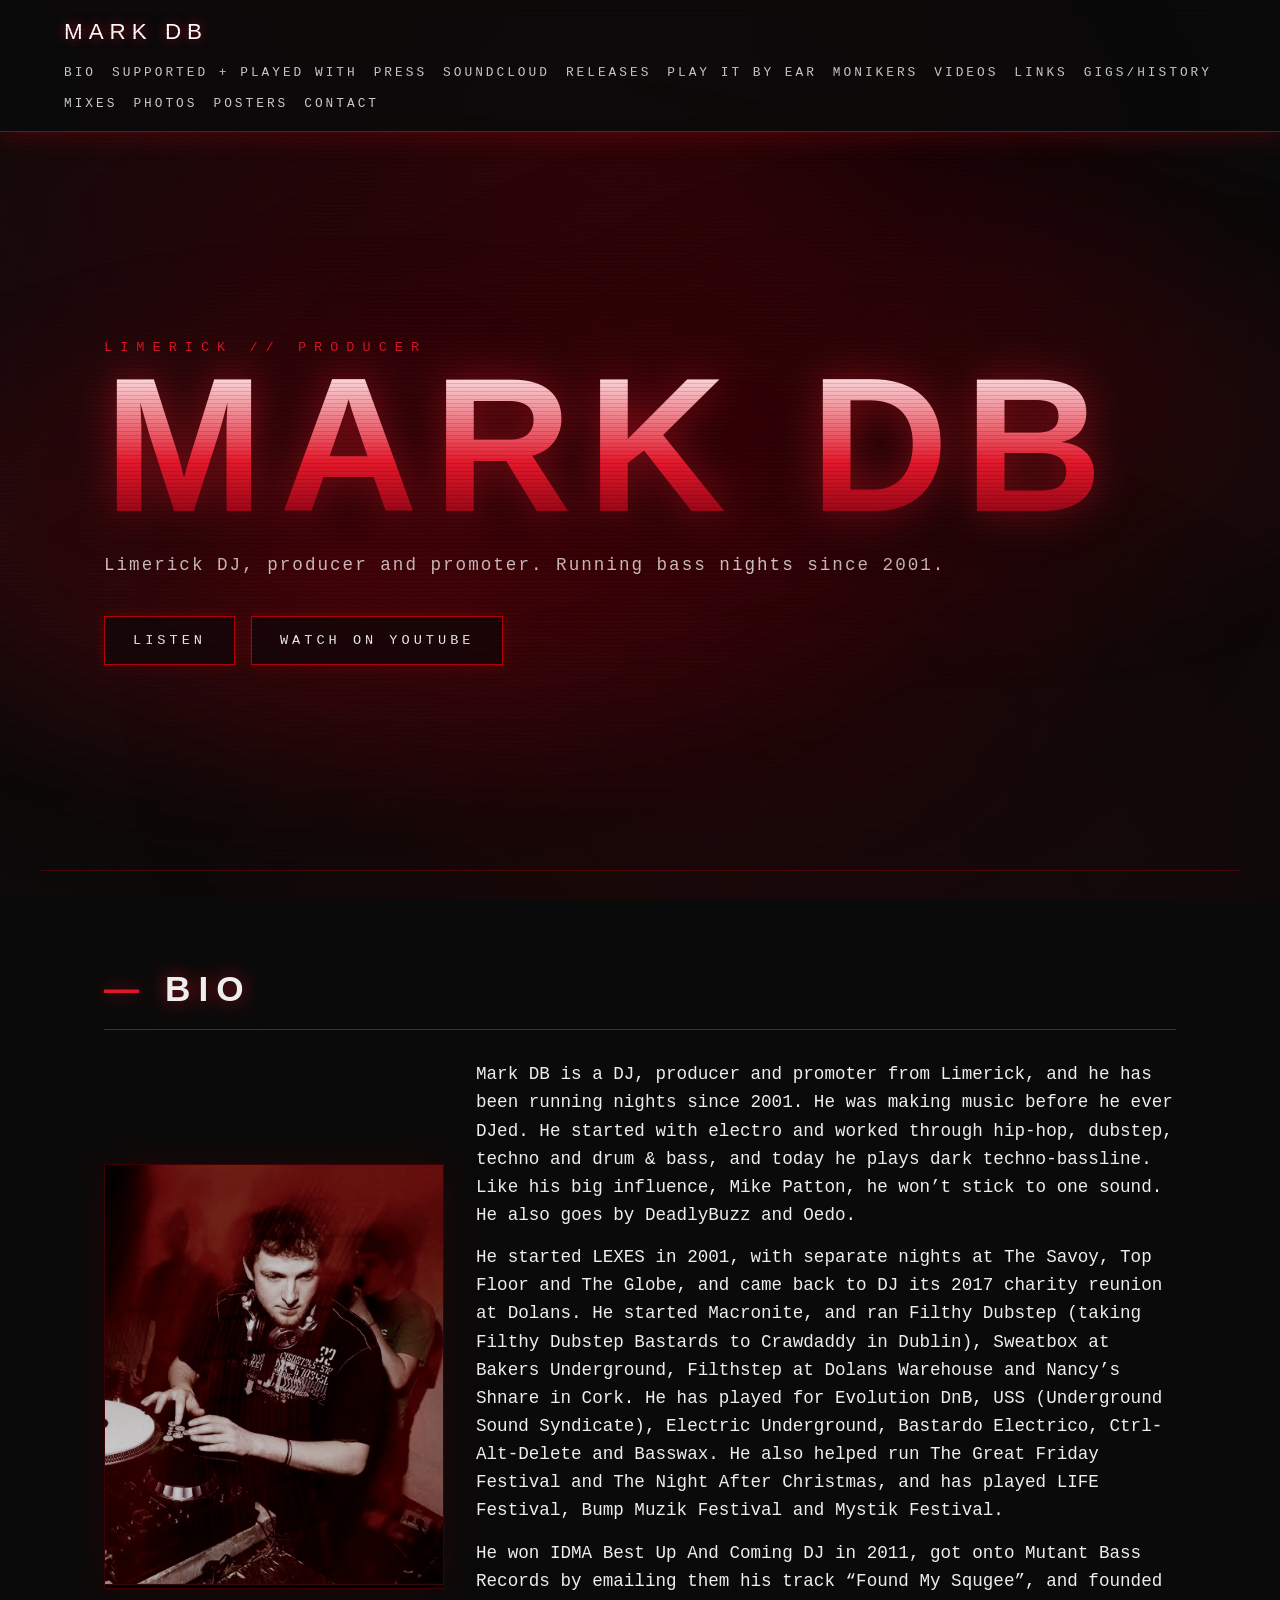
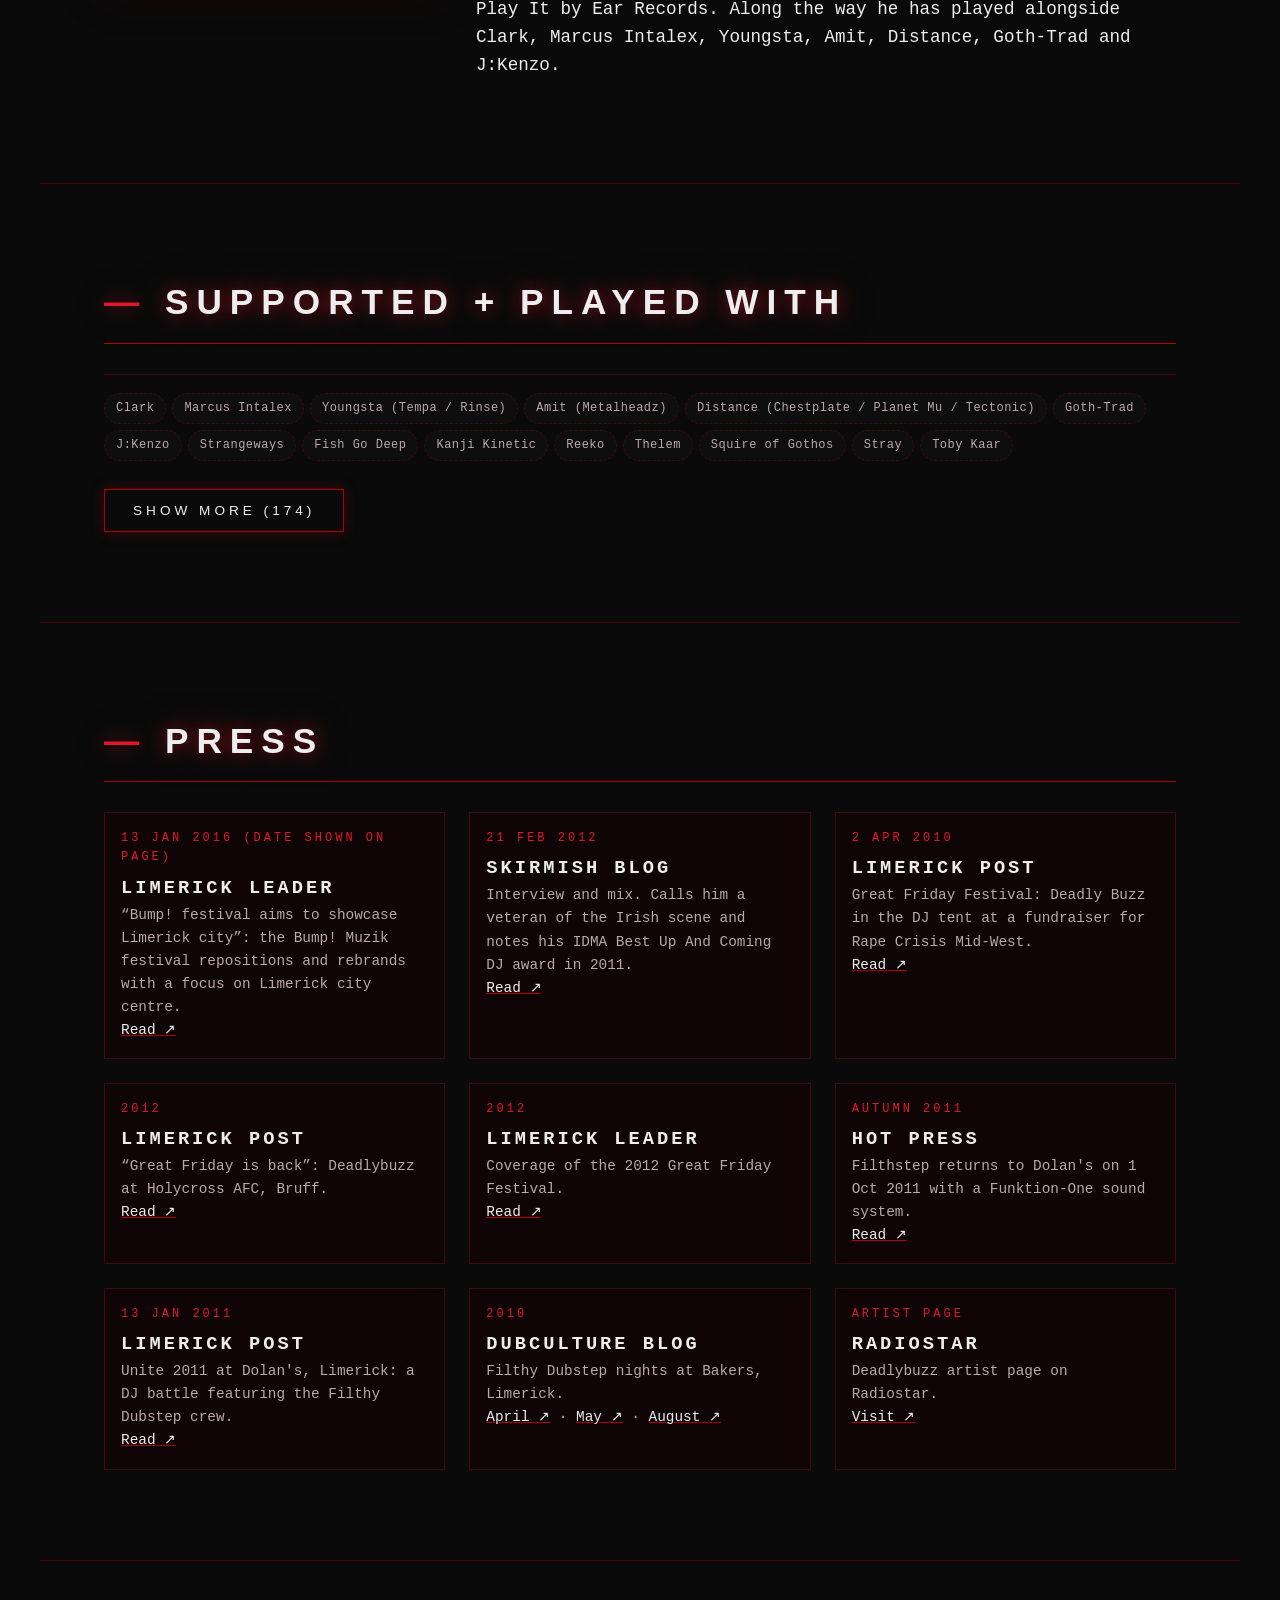
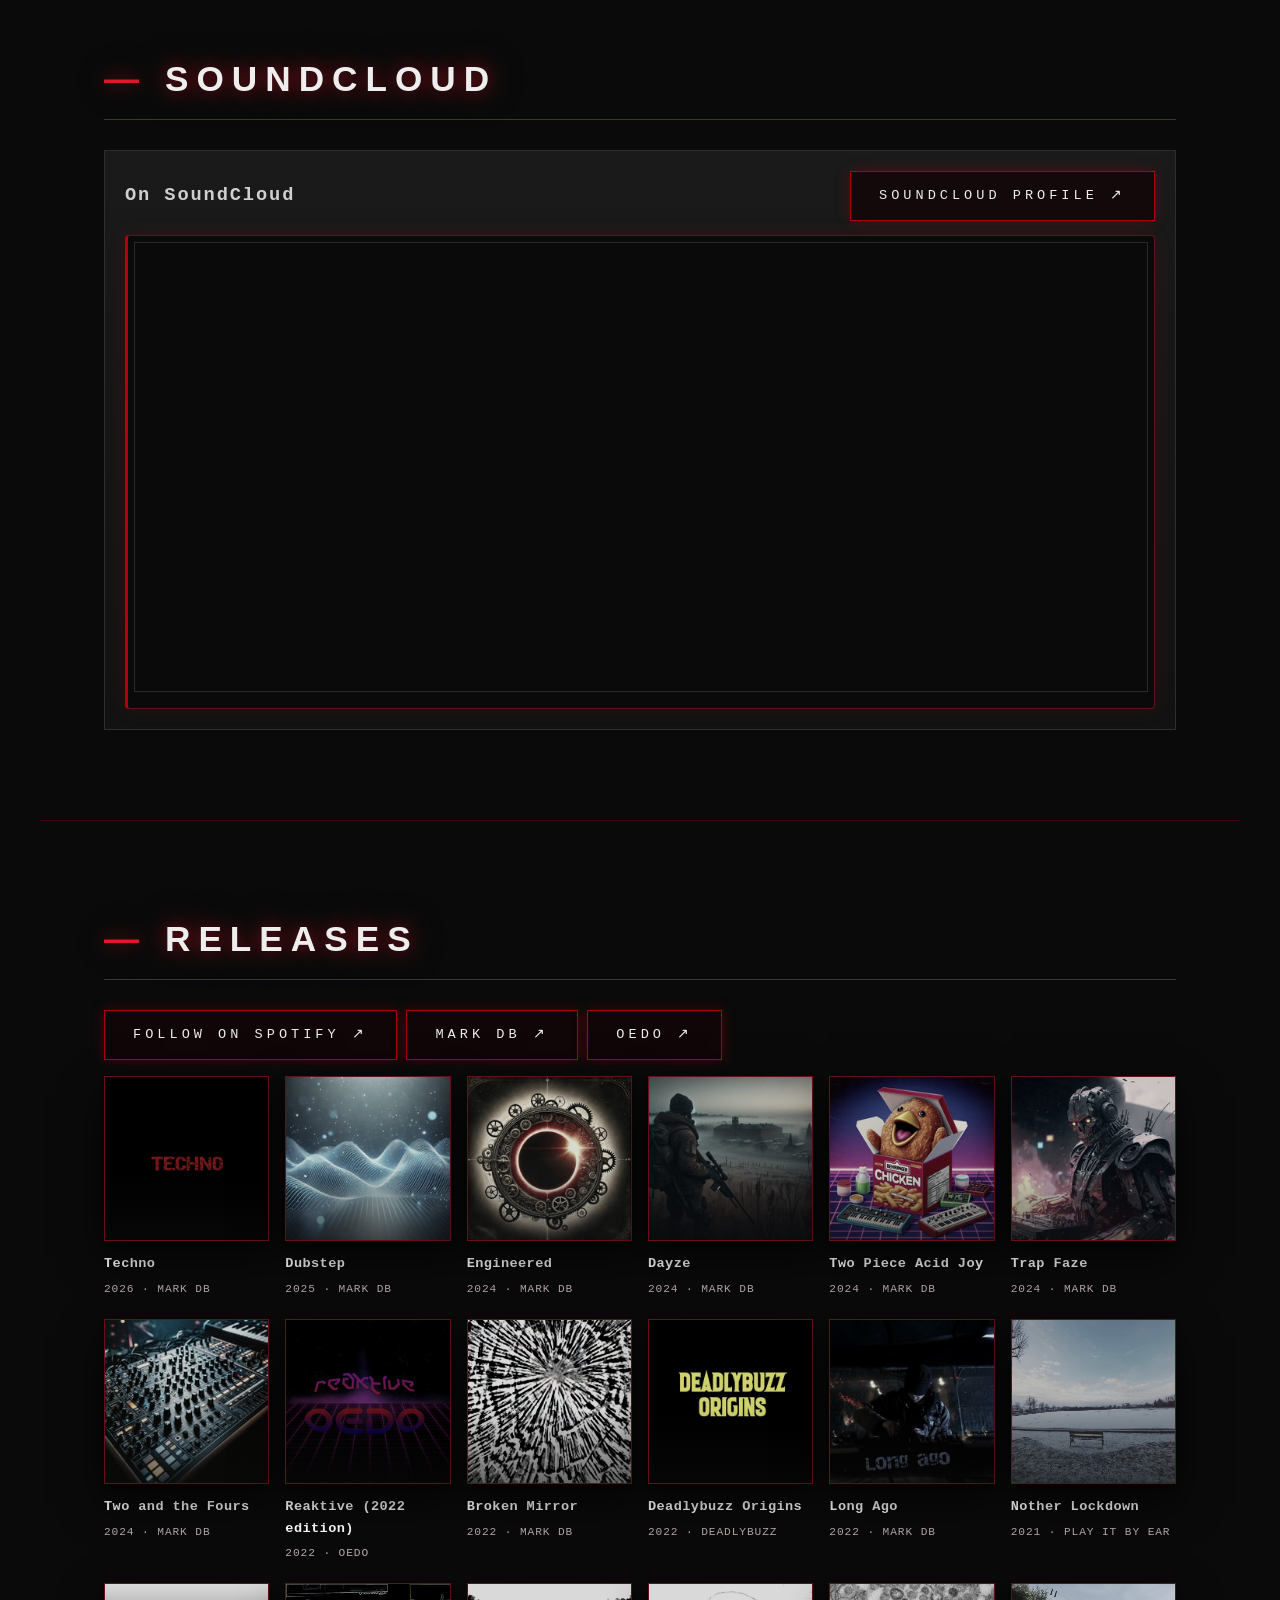
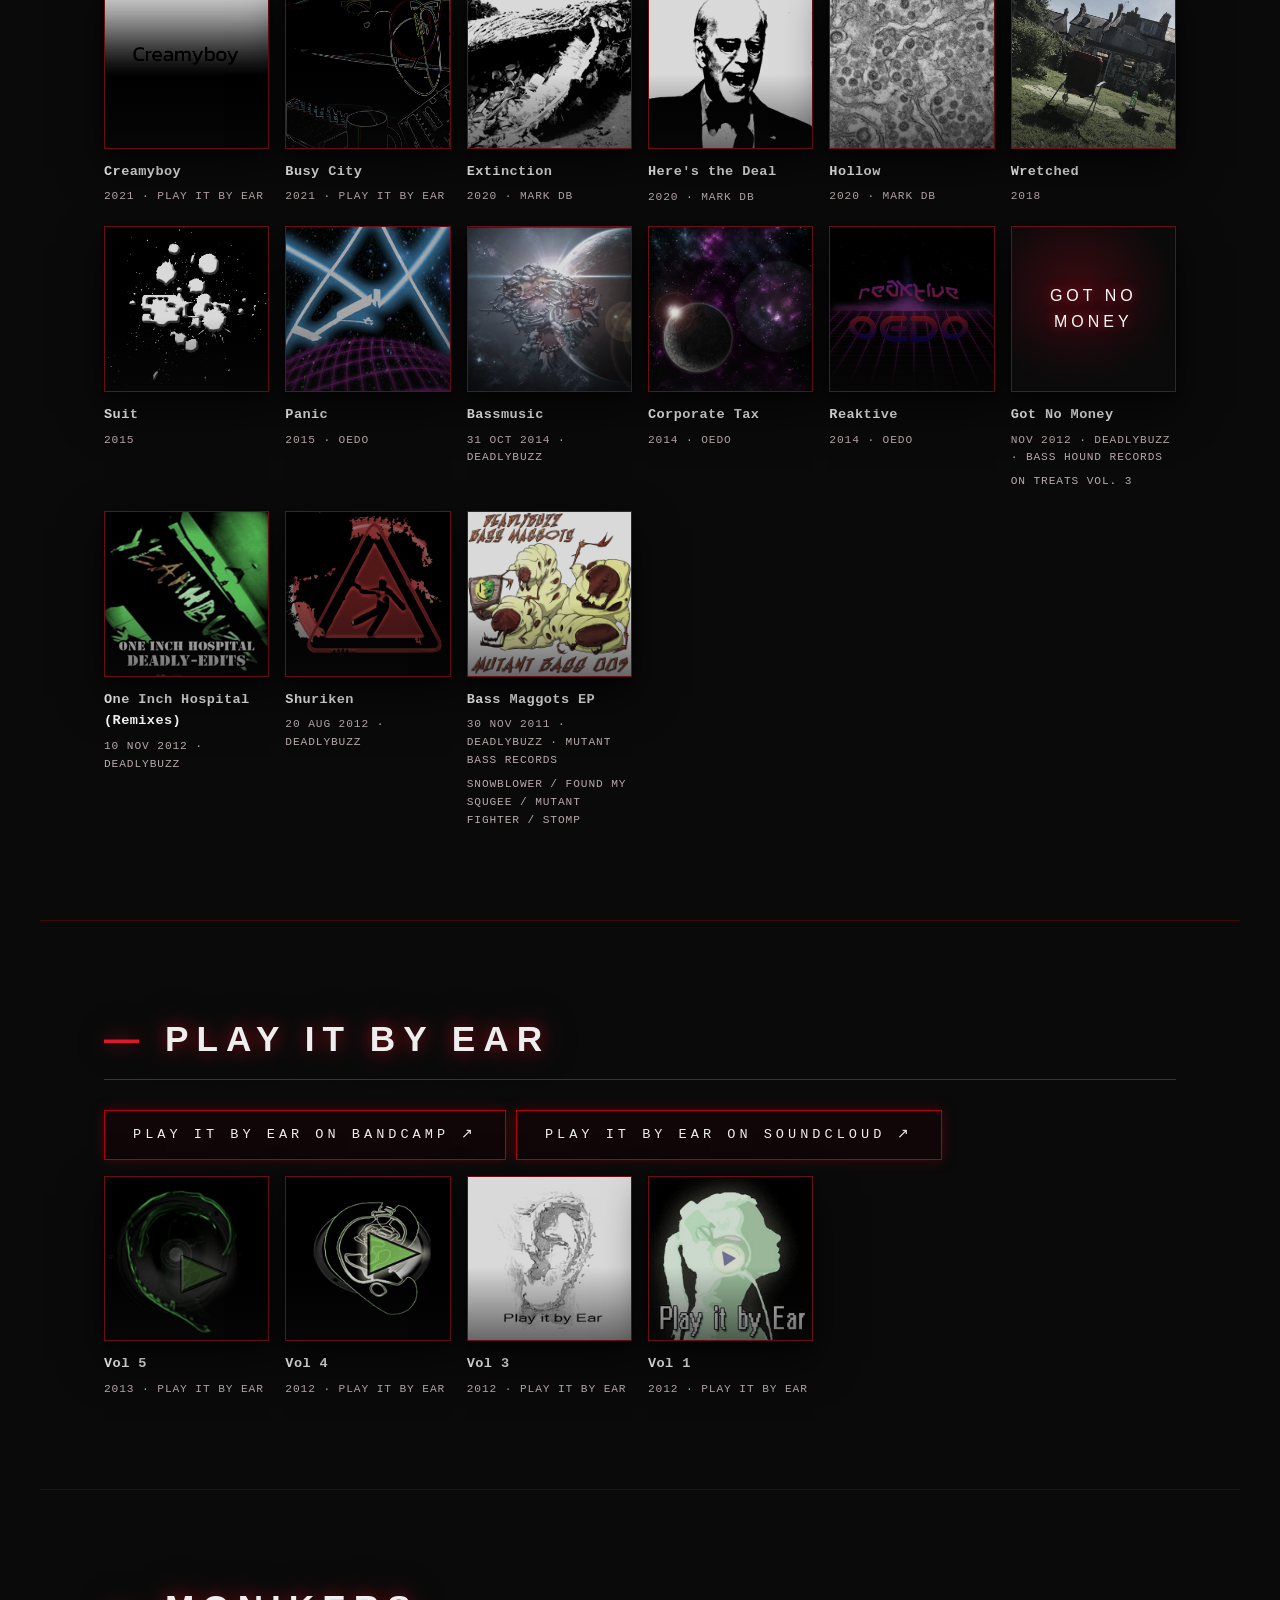
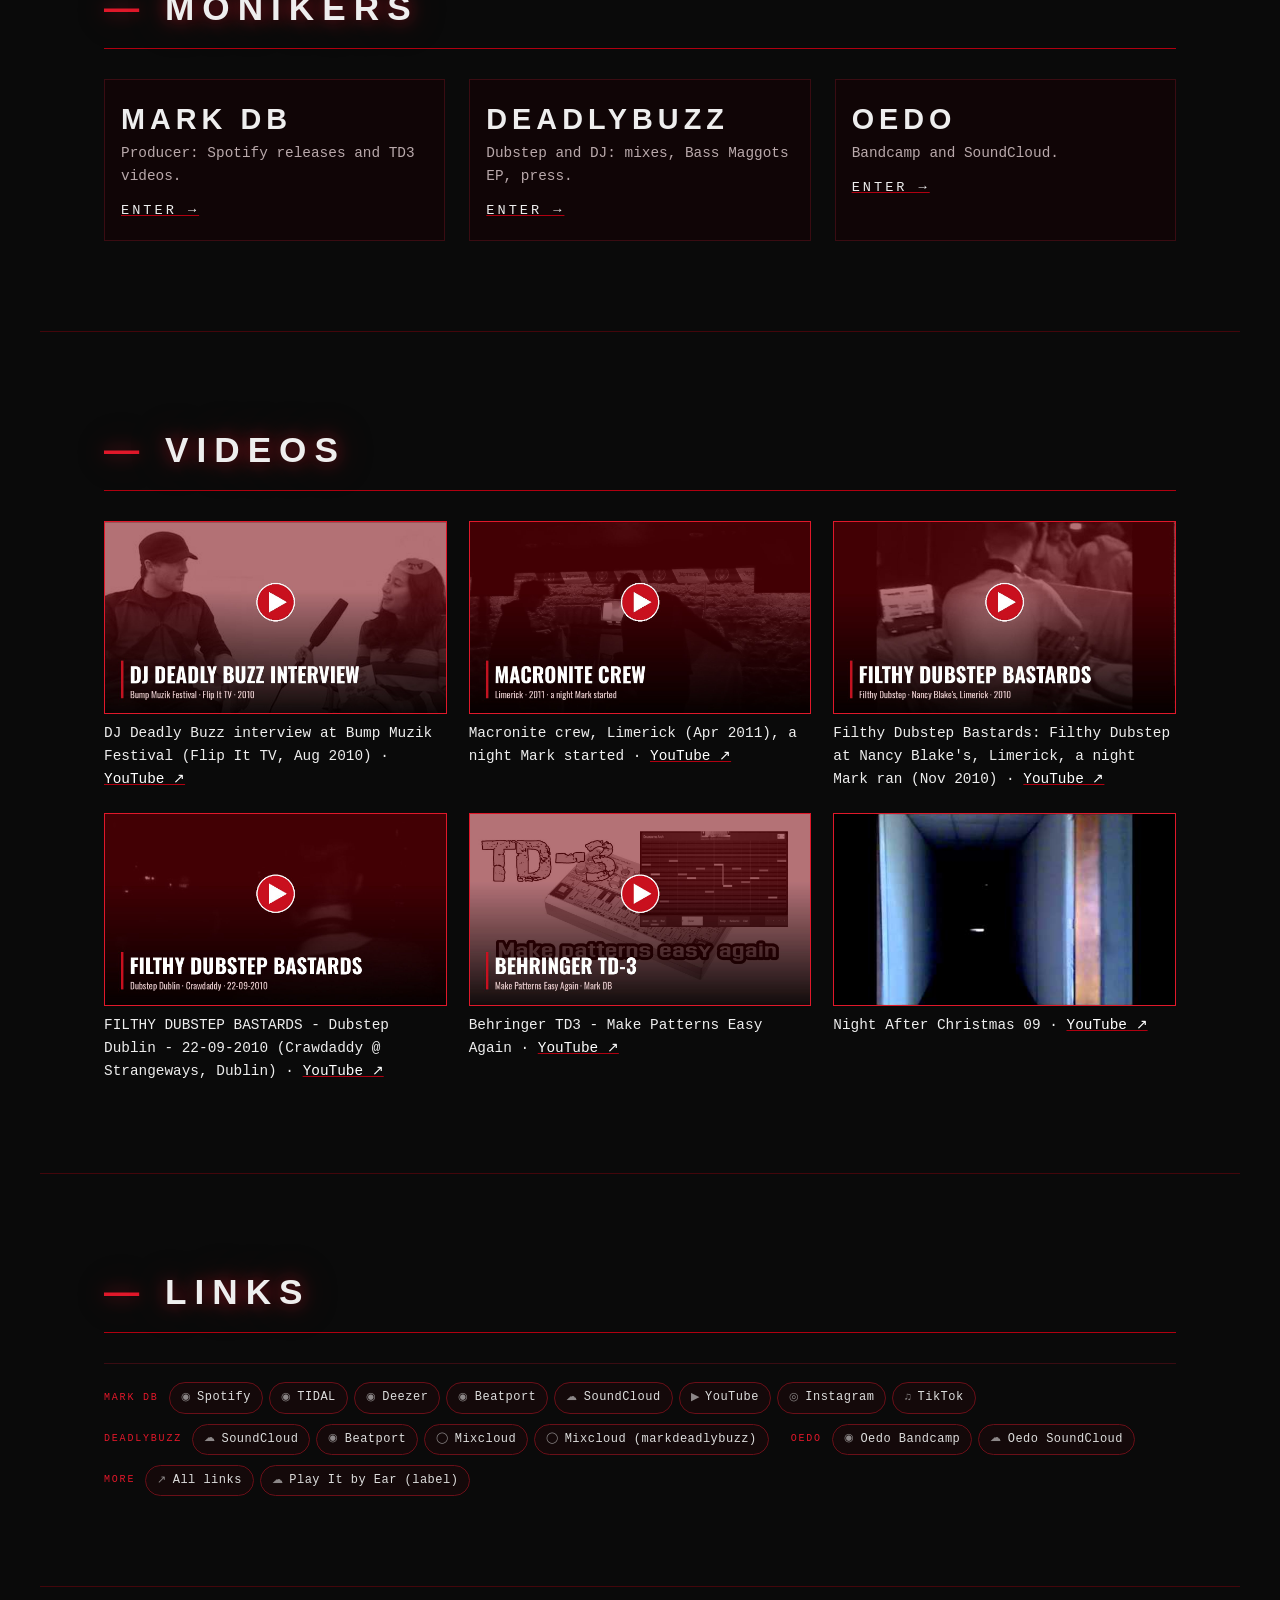
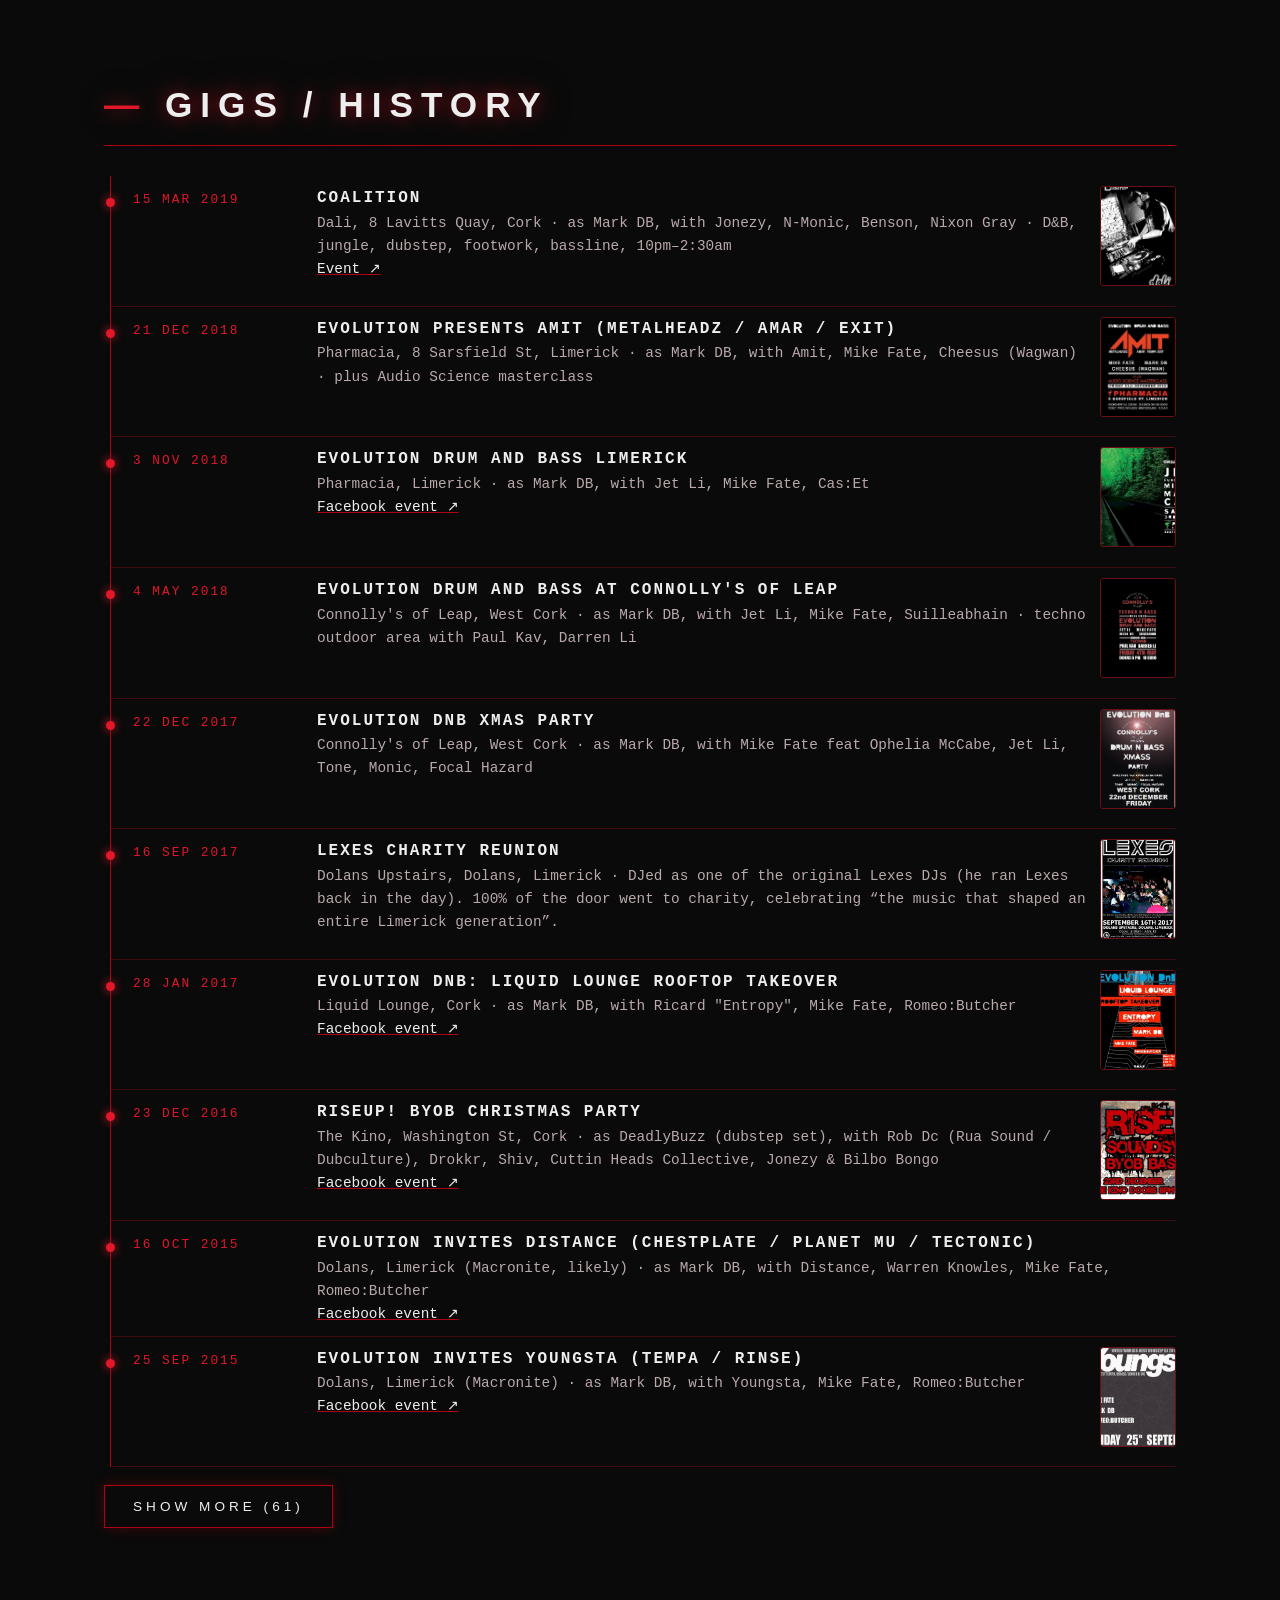
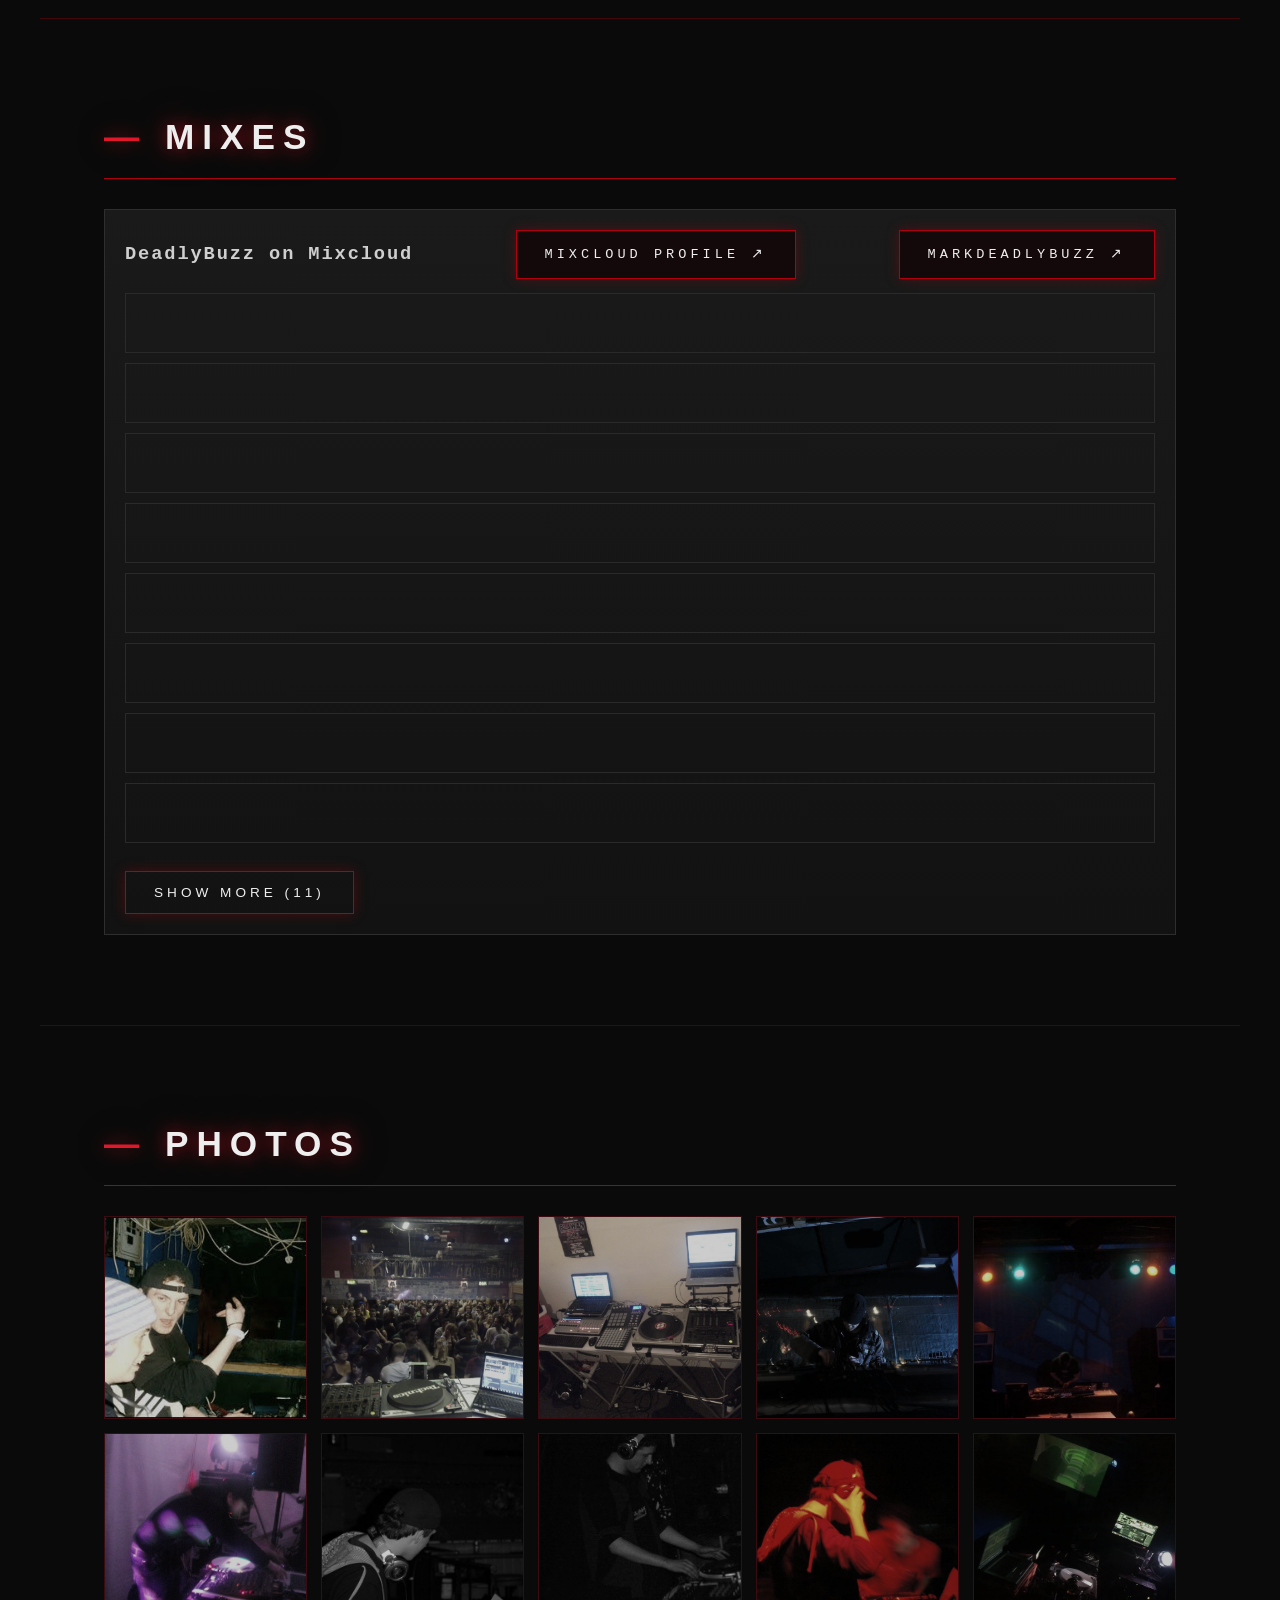
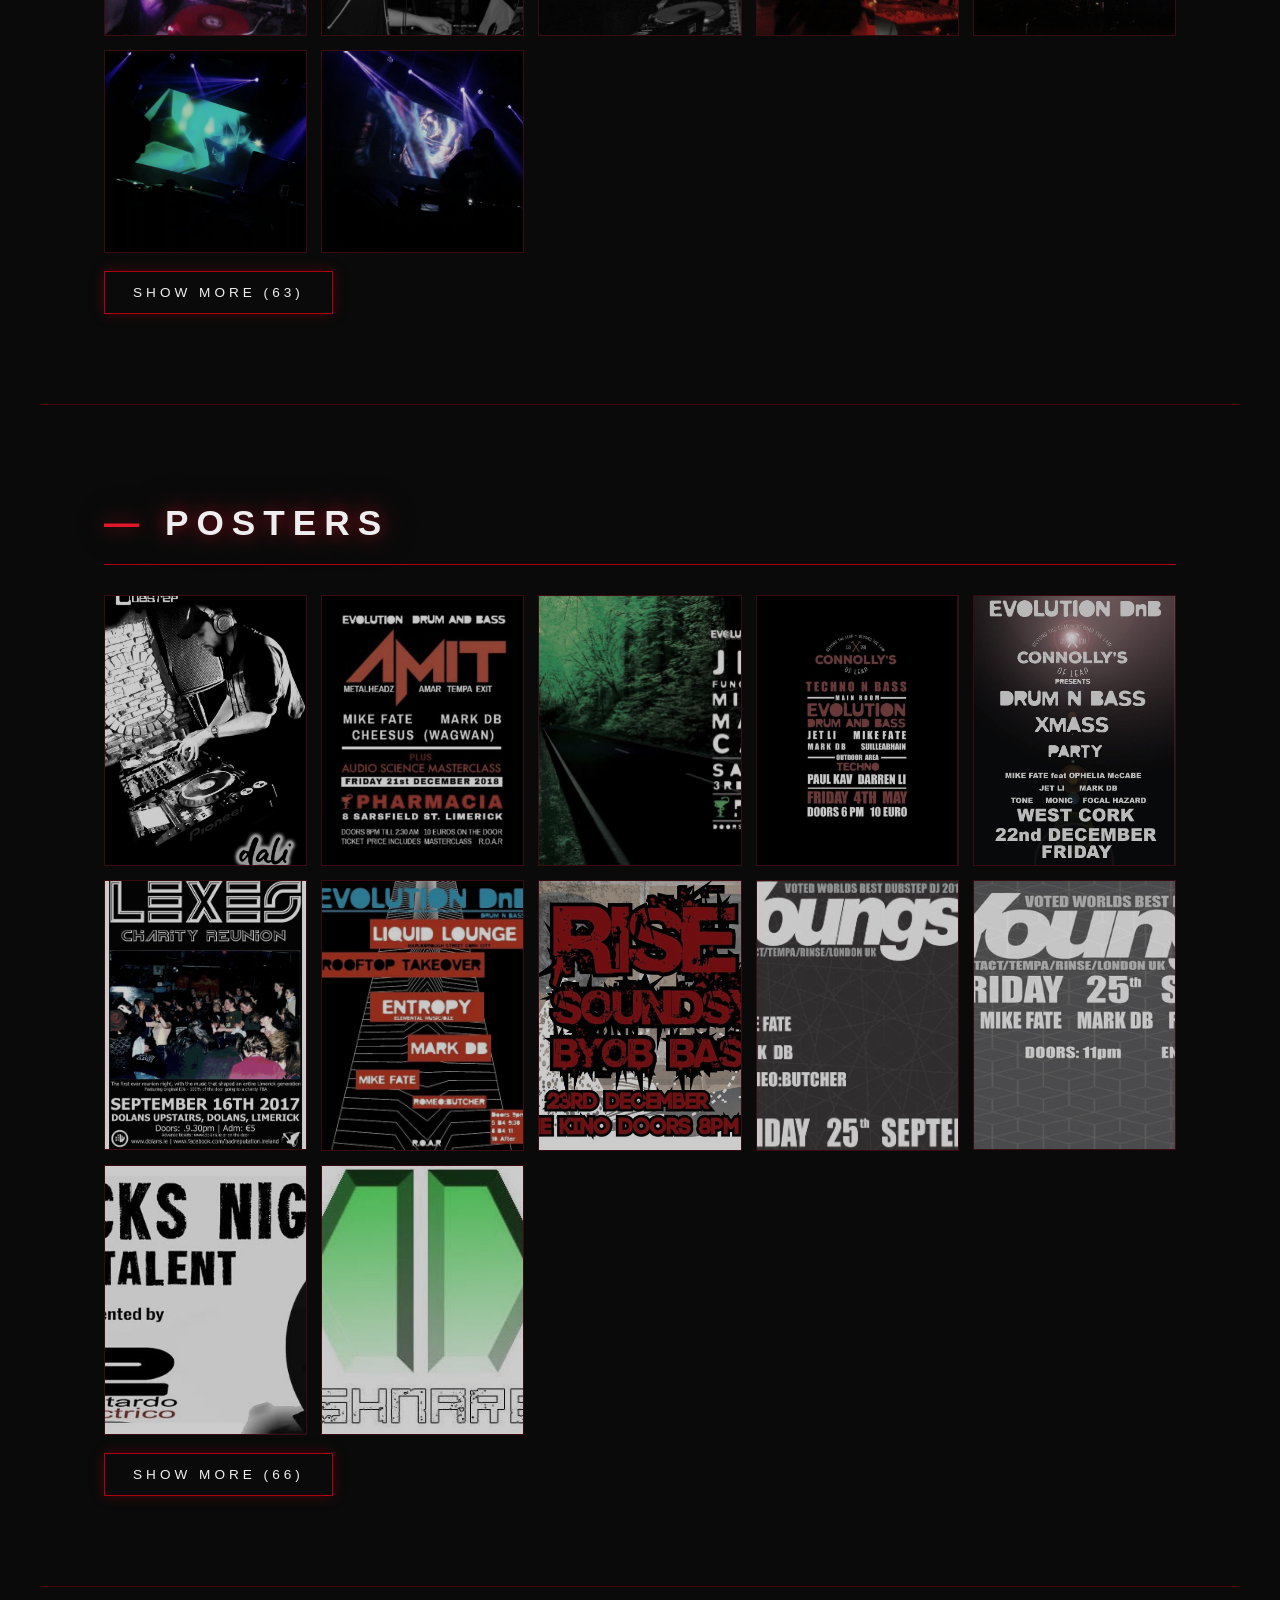
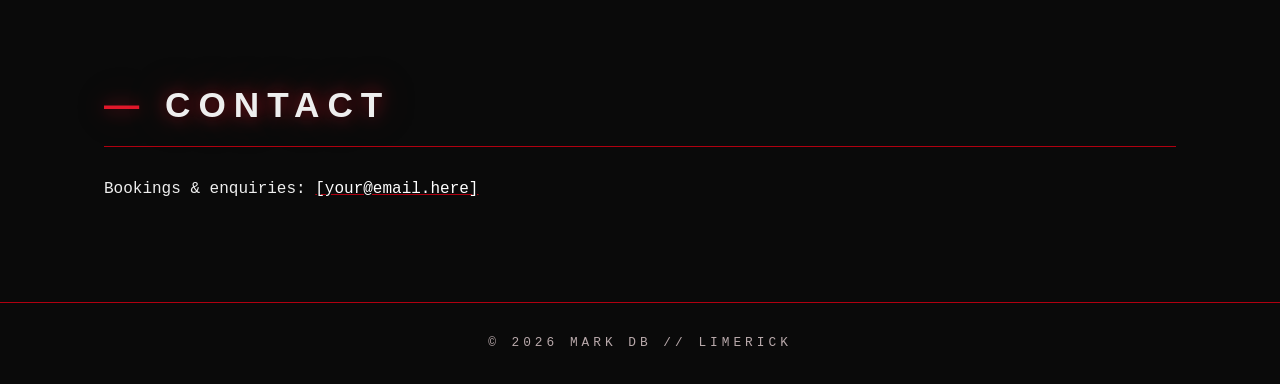
==== commit 22907c0f: "Filthy Dubstep 3 Jul 2010 poster, organised by Deadly Buzz" ====
--- a/index.html
+++ b/index.html
@@ -63,7 +63,7 @@
 <section id="monikers"><h2>Monikers</h2><div class="grid"><div class="card proj"><h3>Mark DB</h3><p>Producer: Spotify releases and TD3 videos.</p><a href="markdb.html">Enter &rarr;</a></div><div class="card proj"><h3>DeadlyBuzz</h3><p>Dubstep and DJ: mixes, Bass Maggots EP, press.</p><a href="deadlybuzz.html">Enter &rarr;</a></div><div class="card proj"><h3>Oedo</h3><p>Bandcamp and SoundCloud.</p><a href="oedo.html">Enter &rarr;</a></div></div></section>
 <section id="videos"><h2>Videos</h2><div class="vgrid"><figure class="vfig"><a class="vcard" href="https://www.youtube.com/watch?v=rlproDN2aPA" data-yt="rlproDN2aPA" target="_blank" rel="noopener" aria-label="Play: DJ Deadly Buzz interview at Bump Muzik Festival (Flip It TV, Aug 2010)"><img src="images/videos/rlproDN2aPA.jpg" alt="DJ Deadly Buzz interview at Bump Muzik Festival (Flip It TV, Aug 2010)" loading="lazy"></a><figcaption>DJ Deadly Buzz interview at Bump Muzik Festival (Flip It TV, Aug 2010) &middot; <a href="https://www.youtube.com/watch?v=rlproDN2aPA" target="_blank" rel="noopener">YouTube &#8599;</a></figcaption></figure><figure class="vfig"><a class="vcard" href="https://www.youtube.com/watch?v=YZlGTBRoqUw" data-yt="YZlGTBRoqUw" target="_blank" rel="noopener" aria-label="Play: Macronite crew, Limerick (Apr 2011), a night Mark started"><img src="images/videos/YZlGTBRoqUw.jpg" alt="Macronite crew, Limerick (Apr 2011), a night Mark started" loading="lazy"></a><figcaption>Macronite crew, Limerick (Apr 2011), a night Mark started &middot; <a href="https://www.youtube.com/watch?v=YZlGTBRoqUw" target="_blank" rel="noopener">YouTube &#8599;</a></figcaption></figure><figure class="vfig"><a class="vcard" href="https://www.youtube.com/watch?v=gGwlOxfwgbg" data-yt="gGwlOxfwgbg" target="_blank" rel="noopener" aria-label="Play: Filthy Dubstep Bastards: Filthy Dubstep at Nancy Blake&#39;s, Limerick, a night Mark ran (Nov 2010)"><img src="images/videos/gGwlOxfwgbg.jpg" alt="Filthy Dubstep Bastards: Filthy Dubstep at Nancy Blake&#39;s, Limerick, a night Mark ran (Nov 2010)" loading="lazy"></a><figcaption>Filthy Dubstep Bastards: Filthy Dubstep at Nancy Blake&#39;s, Limerick, a night Mark ran (Nov 2010) &middot; <a href="https://www.youtube.com/watch?v=gGwlOxfwgbg" target="_blank" rel="noopener">YouTube &#8599;</a></figcaption></figure><figure class="vfig"><a class="vcard" href="https://www.youtube.com/watch?v=i98vs-ionkg" data-yt="i98vs-ionkg" target="_blank" rel="noopener" aria-label="Play: FILTHY DUBSTEP BASTARDS - Dubstep Dublin - 22-09-2010 (Crawdaddy @ Strangeways, Dublin)"><img src="images/videos/i98vs-ionkg.jpg" alt="FILTHY DUBSTEP BASTARDS - Dubstep Dublin - 22-09-2010 (Crawdaddy @ Strangeways, Dublin)" loading="lazy"></a><figcaption>FILTHY DUBSTEP BASTARDS - Dubstep Dublin - 22-09-2010 (Crawdaddy @ Strangeways, Dublin) &middot; <a href="https://www.youtube.com/watch?v=i98vs-ionkg" target="_blank" rel="noopener">YouTube &#8599;</a></figcaption></figure><figure class="vfig"><a class="vcard" href="https://www.youtube.com/watch?v=MEgAu0Y9Jlg" data-yt="MEgAu0Y9Jlg" target="_blank" rel="noopener" aria-label="Play: Behringer TD3 - Make Patterns Easy Again"><img src="images/videos/MEgAu0Y9Jlg.jpg" alt="Behringer TD3 - Make Patterns Easy Again" loading="lazy"></a><figcaption>Behringer TD3 - Make Patterns Easy Again &middot; <a href="https://www.youtube.com/watch?v=MEgAu0Y9Jlg" target="_blank" rel="noopener">YouTube &#8599;</a></figcaption></figure><figure class="vfig"><a class="vcard" href="https://www.youtube.com/watch?v=FVpZ3eDPWjo" data-yt="FVpZ3eDPWjo" target="_blank" rel="noopener" aria-label="Play: Night After Christmas 09"><img src="images/videos/FVpZ3eDPWjo.jpg" alt="Night After Christmas 09" loading="lazy"></a><figcaption>Night After Christmas 09 &middot; <a href="https://www.youtube.com/watch?v=FVpZ3eDPWjo" target="_blank" rel="noopener">YouTube &#8599;</a></figcaption></figure></div></section>
 <section id="links"><h2>Links</h2><div class="links"><div class="lgrp"><span class="lhd">Mark db</span><a class="lk" href="https://open.spotify.com/artist/4omI6IhCXQ9VAus9pYMkml" target="_blank" rel="noopener"><span>&#9673;</span>Spotify</a><a class="lk" href="https://tidal.com/artist/60887427" target="_blank" rel="noopener"><span>&#9673;</span>TIDAL</a><a class="lk" href="https://www.deezer.com/en/artist/50205132" target="_blank" rel="noopener"><span>&#9673;</span>Deezer</a><a class="lk" href="https://www.beatport.com/artist/mark-db/710991" target="_blank" rel="noopener"><span>&#9673;</span>Beatport</a><a class="lk" href="https://soundcloud.com/ruckaos" target="_blank" rel="noopener"><span>&#9729;</span>SoundCloud</a><a class="lk" href="https://www.youtube.com/@303Guy" target="_blank" rel="noopener"><span>&#9654;</span>YouTube</a><a class="lk" href="https://www.instagram.com/mark_db_synth" target="_blank" rel="noopener"><span>&#9678;</span>Instagram</a><a class="lk" href="https://www.tiktok.com/@markdb303" target="_blank" rel="noopener"><span>&#9835;</span>TikTok</a></div><div class="lgrp"><span class="lhd">DeadlyBuzz</span><a class="lk" href="https://soundcloud.com/deadlybuzz" target="_blank" rel="noopener"><span>&#9729;</span>SoundCloud</a><a class="lk" href="https://www.beatport.com/artist/deadlybuzz/299891" target="_blank" rel="noopener"><span>&#9673;</span>Beatport</a><a class="lk" href="https://www.mixcloud.com/Deadlybuzz/" target="_blank" rel="noopener"><span>&#9711;</span>Mixcloud</a><a class="lk" href="https://www.mixcloud.com/markdeadlybuzz/" target="_blank" rel="noopener"><span>&#9711;</span>Mixcloud (markdeadlybuzz)</a></div><div class="lgrp"><span class="lhd">Oedo</span><a class="lk" href="https://oedo.bandcamp.com" target="_blank" rel="noopener"><span>&#9673;</span>Oedo Bandcamp</a><a class="lk" href="https://soundcloud.com/0ed0" target="_blank" rel="noopener"><span>&#9729;</span>Oedo SoundCloud</a></div><div class="lgrp"><span class="lhd">More</span><a class="lk" href="https://direct.me/markdb" target="_blank" rel="noopener"><span>&#8599;</span>All links</a><a class="lk" href="https://soundcloud.com/play-it-by-ear" target="_blank" rel="noopener"><span>&#9729;</span>Play It by Ear (label)</a></div></div></section>
-<section id="gigs"><h2>Gigs / History</h2><ol class="timeline" data-limit="10"><li><span class="tl-date">15 Mar 2019</span><div><h3>Coalition</h3><p>Dali, 8 Lavitts Quay, Cork &middot; as Mark DB, with Jonezy, N-Monic, Benson, Nixon Gray &middot; D&amp;B, jungle, dubstep, footwork, bassline, 10pm&ndash;2:30am</p><p><a href="https://www.facebook.com/events/384753065643463/" target="_blank" rel="noopener">Event &#8599;</a></p><a class="gig-poster" href="images/posters/2019-03-15-coalation-markdb-dali.jpg" target="_blank" rel="noopener" aria-label="Open poster"><img src="images/posters/2019-03-15-coalation-markdb-dali.jpg" alt="Poster" loading="lazy"></a></div></li><li><span class="tl-date">21 Dec 2018</span><div><h3>Evolution presents Amit (Metalheadz / Amar / Exit)</h3><p>Pharmacia, 8 Sarsfield St, Limerick &middot; as Mark DB, with Amit, Mike Fate, Cheesus (Wagwan) &middot; plus Audio Science masterclass</p><a class="gig-poster" href="images/posters/2018-12-21-evolution-amit-pharmacia.jpg" target="_blank" rel="noopener" aria-label="Open poster"><img src="images/posters/2018-12-21-evolution-amit-pharmacia.jpg" alt="Poster" loading="lazy"></a></div></li><li><span class="tl-date">3 Nov 2018</span><div><h3>Evolution Drum and Bass Limerick</h3><p>Pharmacia, Limerick &middot; as Mark DB, with Jet Li, Mike Fate, Cas:Et</p><p><a href="https://www.facebook.com/events/415995548985149/" target="_blank" rel="noopener">Facebook event &#8599;</a></p><a class="gig-poster" href="images/posters/evolution-pharmacia-2018.jpg" target="_blank" rel="noopener" aria-label="Open poster"><img src="images/posters/evolution-pharmacia-2018.jpg" alt="Poster" loading="lazy"></a></div></li><li><span class="tl-date">4 May 2018</span><div><h3>Evolution Drum and Bass at Connolly&#39;s of Leap</h3><p>Connolly&#39;s of Leap, West Cork &middot; as Mark DB, with Jet Li, Mike Fate, Suilleabhain &middot; techno outdoor area with Paul Kav, Darren Li</p><a class="gig-poster" href="images/posters/2018-05-04-evolution-connollys-of-leap.jpg" target="_blank" rel="noopener" aria-label="Open poster"><img src="images/posters/2018-05-04-evolution-connollys-of-leap.jpg" alt="Poster" loading="lazy"></a></div></li><li><span class="tl-date">22 Dec 2017</span><div><h3>Evolution DnB Xmas Party</h3><p>Connolly&#39;s of Leap, West Cork &middot; as Mark DB, with Mike Fate feat Ophelia McCabe, Jet Li, Tone, Monic, Focal Hazard</p><a class="gig-poster" href="images/posters/2017-12-22-evolution-xmas-connollys-of-leap.jpg" target="_blank" rel="noopener" aria-label="Open poster"><img src="images/posters/2017-12-22-evolution-xmas-connollys-of-leap.jpg" alt="Poster" loading="lazy"></a></div></li><li><span class="tl-date">16 Sep 2017</span><div><h3>Lexes Charity Reunion</h3><p>Dolans Upstairs, Dolans, Limerick &middot; DJed as one of the original Lexes DJs (he ran Lexes back in the day). 100% of the door went to charity, celebrating &ldquo;the music that shaped an entire Limerick generation&rdquo;.</p><a class="gig-poster" href="images/posters/lexes-charity-reunion-2017.png" target="_blank" rel="noopener" aria-label="Open poster"><img src="images/posters/lexes-charity-reunion-2017.png" alt="Poster" loading="lazy"></a></div></li><li><span class="tl-date">28 Jan 2017</span><div><h3>Evolution DnB: Liquid Lounge Rooftop Takeover</h3><p>Liquid Lounge, Cork &middot; as Mark DB, with Ricard &quot;Entropy&quot;, Mike Fate, Romeo:Butcher</p><p><a href="https://www.facebook.com/events/608164069389164/" target="_blank" rel="noopener">Facebook event &#8599;</a></p><a class="gig-poster" href="images/posters/evolution-liquid-lounge-2017.jpg" target="_blank" rel="noopener" aria-label="Open poster"><img src="images/posters/evolution-liquid-lounge-2017.jpg" alt="Poster" loading="lazy"></a></div></li><li><span class="tl-date">23 Dec 2016</span><div><h3>RiseUp! BYOB Christmas Party</h3><p>The Kino, Washington St, Cork &middot; as DeadlyBuzz (dubstep set), with Rob Dc (Rua Sound / Dubculture), Drokkr, Shiv, Cuttin Heads Collective, Jonezy &amp; Bilbo Bongo</p><p><a href="https://www.facebook.com/events/1037603729682295/" target="_blank" rel="noopener">Facebook event &#8599;</a></p><a class="gig-poster" href="images/posters/2016-12-23-riseup-byob-bass-bash.jpg" target="_blank" rel="noopener" aria-label="Open poster"><img src="images/posters/2016-12-23-riseup-byob-bass-bash.jpg" alt="Poster" loading="lazy"></a></div></li><li><span class="tl-date">16 Oct 2015</span><div><h3>Evolution invites Distance (Chestplate / Planet Mu / Tectonic)</h3><p>Dolans, Limerick (Macronite, likely) &middot; as Mark DB, with Distance, Warren Knowles, Mike Fate, Romeo:Butcher</p><p><a href="https://www.facebook.com/events/169557533384160/" target="_blank" rel="noopener">Facebook event &#8599;</a></p></div></li><li><span class="tl-date">25 Sep 2015</span><div><h3>Evolution invites Youngsta (Tempa / Rinse)</h3><p>Dolans, Limerick (Macronite) &middot; as Mark DB, with Youngsta, Mike Fate, Romeo:Butcher</p><p><a href="https://www.facebook.com/events/890289217724294/" target="_blank" rel="noopener">Facebook event &#8599;</a></p><a class="gig-poster" href="images/posters/2015-09-25-evolution-youngsta.jpg" target="_blank" rel="noopener" aria-label="Open poster"><img src="images/posters/2015-09-25-evolution-youngsta.jpg" alt="Poster" loading="lazy"></a></div></li><li><span class="tl-date">8 Aug 2015</span><div><h3>SubSession presents Deadlybuzz</h3><p>Cork Community Print Shop</p><p><a href="https://www.facebook.com/events/931141333613239" target="_blank" rel="noopener">Event &#8599;</a></p></div></li><li><span class="tl-date">3 Jul 2015</span><div><h3>Open Decks Night, New Talent</h3><p>Cyprus Avenue, Caroline St, Cork &middot; presented by Bastardo Electrico (Jamie Behan) &middot; as Mark DB &middot; 11pm</p><p><a href="https://www.facebook.com/events/523435431138913/" target="_blank" rel="noopener">Event &#8599;</a></p><a class="gig-poster" href="images/posters/2015-07-03-open-decks-bastardo-cyprus-avenue.jpg" target="_blank" rel="noopener" aria-label="Open poster"><img src="images/posters/2015-07-03-open-decks-bastardo-cyprus-avenue.jpg" alt="Poster" loading="lazy"></a></div></li><li><span class="tl-date">22 May 2015</span><div><h3>Evolution invites Thelem</h3><p>The Pav, Cork &middot; as Mark DB, with Thelem, Mike Fate, Romeo:Butcher</p><p><a href="https://www.facebook.com/events/1580504285550824/" target="_blank" rel="noopener">Facebook event &#8599;</a></p></div></li><li><span class="tl-date">31 Dec 2014</span><div><h3>New Year&#39;s Eve Shnare</h3><p>Tom Lynch&#39;s Bar, Barrack St, Cork &middot; as Mark DB (opening set, 18:00), with Badmandeego, Brophy B2B Unsafe Girl, Scidley Rott, Jamie Behan, Shnare Crew, Pyrit Soundsystem</p><p><a href="https://www.facebook.com/events/474398812700686/" target="_blank" rel="noopener">Facebook event &#8599;</a></p><a class="gig-poster" href="images/posters/2014-12-31-nye-shnare-tom-lynchs.jpg" target="_blank" rel="noopener" aria-label="Open poster"><img src="images/posters/2014-12-31-nye-shnare-tom-lynchs.jpg" alt="Poster" loading="lazy"></a></div></li><li><span class="tl-date">29 Mar 2014</span><div><h3>Shnare x Evolution DNB</h3><p>Nancy Spain&#39;s, 48 Barrack St, Cork &middot; with Maedbh O Connor, Kealan Murphy, Mike McGuire &middot; free entry</p><a class="gig-poster" href="images/posters/2014-03-29-shnare-evolution-dnb-nancy-spains.jpg" target="_blank" rel="noopener" aria-label="Open poster"><img src="images/posters/2014-03-29-shnare-evolution-dnb-nancy-spains.jpg" alt="Poster" loading="lazy"></a></div></li><li><span class="tl-date">14 Dec 2013</span><div><h3>Shnare Christmas</h3><p>Nancy Spain&#39;s, Barrack St, Cork &middot; as Mark DB, with Warren Knowles, Lords of Strut, Li Tutty, Chris Benson, Michael Brophy &middot; 6pm&ndash;1am, free</p><a class="gig-poster" href="images/posters/2013-12-14-shnare-nancy-spains.jpg" target="_blank" rel="noopener" aria-label="Open poster"><img src="images/posters/2013-12-14-shnare-nancy-spains.jpg" alt="Poster" loading="lazy"></a></div></li><li><span class="tl-date">7 Jul 2013 (year to confirm)</span><div><h3>Nancy&#39;s Shnare</h3><p>Nancy Spain&#39;s, Cork &middot; as Deadly Buzz, with Roam, The Incredible Sulk, Konflicting Frequencies, Cooper&#39;s Dream, Shiv!, Jonesy, Ham-Solo, Brophy, Waspcatcher, Unsafe Girl, Badmandeego</p><a class="gig-poster" href="images/posters/2013-07-07-nancys-shnare.jpg" target="_blank" rel="noopener" aria-label="Open poster"><img src="images/posters/2013-07-07-nancys-shnare.jpg" alt="Poster" loading="lazy"></a></div></li><li><span class="tl-date">28 Jun 2013</span><div><h3>Nancy&#39;s Shnare: all-day free event</h3><p>Nancy Spain&#39;s, 48 Barrack St, Cork &middot; with Ruan Flood, Mike Mills, Greaney, Drokkr, Teddy, Niki, Takeshi and the Kid &middot; techno, DnB, electronic</p><a class="gig-poster" href="images/posters/2013-06-28-nancys-shnare.jpg" target="_blank" rel="noopener" aria-label="Open poster"><img src="images/posters/2013-06-28-nancys-shnare.jpg" alt="Poster" loading="lazy"></a></div></li><li><span class="tl-date">17 May 2013</span><div><h3>Nancy&#39;s Shnare</h3><p>Nancy Spain&#39;s, 41 Barrack St, Cork &middot; as Mark DB, with Jonezy, Puca, Sister Dot, Reine, Ham Solo, USS</p><a class="gig-poster" href="images/posters/2013-05-17-nancys-shnare.jpg" target="_blank" rel="noopener" aria-label="Open poster"><img src="images/posters/2013-05-17-nancys-shnare.jpg" alt="Poster" loading="lazy"></a></div></li><li><span class="tl-date">18 Aug 2012</span><div><h3>Nancy&#39;s Shnare</h3><p>Nancy Spain&#39;s, Barrack St, Cork &middot; with Declan + Richie Kaboogie, The Karman Line, Frankie Dread, My Sister Dot, Adam Dunbar, Niki Kiely, Lion Fx, Iprov, USS, Shiv &middot; 1pm&ndash;12</p><a class="gig-poster" href="images/posters/2012-08-18-nancys-shnare.jpg" target="_blank" rel="noopener" aria-label="Open poster"><img src="images/posters/2012-08-18-nancys-shnare.jpg" alt="Poster" loading="lazy"></a></div></li><li><span class="tl-date">4 Aug 2012</span><div><h3>Filthstep @ Dolans Warehouse</h3><p>Dolans Warehouse, Limerick &middot; with Konflicting Frequencys B2B Shiv, Kealan Murphy &middot; dubstep + DnB</p><p><a href="https://www.facebook.com/events/395642393830006" target="_blank" rel="noopener">Event &#8599;</a></p><a class="gig-poster" href="images/posters/2012-08-04-filthstep-dolans-warehouse.jpg" target="_blank" rel="noopener" aria-label="Open poster"><img src="images/posters/2012-08-04-filthstep-dolans-warehouse.jpg" alt="Poster" loading="lazy"></a></div></li><li><span class="tl-date">Aug 2012 &ndash; Mar 2014</span><div><h3>Nancy's Shnare (monthly)</h3><p>Nancy Spain's, Cork. His monthly night, about 15 nights.</p><p><a href="https://www.facebook.com/events/249927845123210" target="_blank" rel="noopener">Shnare 3 &#8599;</a> &middot; <a href="https://www.facebook.com/events/399134430193556" target="_blank" rel="noopener">Play It By Ear night &#8599;</a></p><a class="gig-poster" href="images/posters/nancys-shnare-lineup.jpg" target="_blank" rel="noopener" aria-label="Open poster"><img src="images/posters/nancys-shnare-lineup.jpg" alt="Poster" loading="lazy"></a></div></li><li><span class="tl-date">19 May 2012</span><div><h3>Surge with Strangeways and Filth</h3><p>The Twisted Pepper, Dublin</p><p><a href="https://www.facebook.com/events/443716172321013" target="_blank" rel="noopener">Event &#8599;</a></p><a class="gig-poster" href="images/posters/reeko-surge-twisted-pepper-2012.jpg" target="_blank" rel="noopener" aria-label="Open poster"><img src="images/posters/reeko-surge-twisted-pepper-2012.jpg" alt="Poster" loading="lazy"></a></div></li><li><span class="tl-date">10 Mar 2012</span><div><h3>U.S.S presents Deadlybuzz (Mutant Bass)</h3><p>Dark Horse Inn &middot; Underground Sound Syndicate &amp; Poster Fish Promotions, with Badmandeego (Jungleboogie / USS), Shiv!, Brophy (USS)</p><p><a href="https://www.facebook.com/events/796437170438448" target="_blank" rel="noopener">Event &#8599;</a></p><a class="gig-poster" href="images/posters/2012-03-10-uss-deadlybuzz-dark-horse-inn.jpg" target="_blank" rel="noopener" aria-label="Open poster"><img src="images/posters/2012-03-10-uss-deadlybuzz-dark-horse-inn.jpg" alt="Poster" loading="lazy"></a></div></li><li><span class="tl-date">16 Feb 2012</span><div><h3>Fred Zeppelins, Cork</h3><p>16 Feb 2012: Ctrl-Alt-Delete: Live Electronic Music &middot; as Deadlybuzz (Mutant Bass), with Polydroid, The Handless Organist, Famous Dad, Clamor Luporum &middot; free entry</p><a class="gig-poster" href="images/posters/2012-02-16-ctrl-alt-delete-fred-zeppelins.jpg" target="_blank" rel="noopener" aria-label="Open poster"><img src="images/posters/2012-02-16-ctrl-alt-delete-fred-zeppelins.jpg" alt="Poster" loading="lazy"></a></div></li><li><span class="tl-date">4 Feb 2012</span><div><h3>Basswax presents The Squire of Gothos</h3><p>Cyprus Avenue, Cork &middot; as Deadlybuzz (Mutant Bass), with The Squire of Gothos, Samplejunkie</p><a class="gig-poster" href="images/posters/2012-02-04-basswax-squire-of-gothos-cyprus-avenue.jpg" target="_blank" rel="noopener" aria-label="Open poster"><img src="images/posters/2012-02-04-basswax-squire-of-gothos-cyprus-avenue.jpg" alt="Poster" loading="lazy"></a></div></li><li><span class="tl-date">2012</span><div><h3>Great Friday Festival</h3><p>Holycross AFC, Bruff</p><p><a href="https://www.limerickpost.ie/2012/04/04/great-friday-is-back/" target="_blank" rel="noopener">Limerick Post &#8599;</a> &middot; <a href="https://www.limerickleader.ie/whats-on/arts-and-entertainment/turning-good-friday-into-a-great-one-with-top-music-festival-8586882" target="_blank" rel="noopener">Limerick Leader &#8599;</a></p></div></li><li><span class="tl-date">10 Dec 2011 (year to confirm)</span><div><h3>Filthstep @ Dolans Warehouse</h3><p>Dolans Warehouse, Limerick &middot; Funktion One sound</p><a class="gig-poster" href="images/posters/2011-12-10-filthstep-dolans-warehouse.jpg" target="_blank" rel="noopener" aria-label="Open poster"><img src="images/posters/2011-12-10-filthstep-dolans-warehouse.jpg" alt="Poster" loading="lazy"></a></div></li><li><span class="tl-date">17 Nov 2011</span><div><h3>Filthstep @ Liquid Lounge</h3><p>Liquid Lounge, Marlboro St, Cork &middot; Funktion One sound, &euro;7&ndash;&euro;5</p><a class="gig-poster" href="images/posters/2011-11-17-filthstep-liquid-lounge.jpg" target="_blank" rel="noopener" aria-label="Open poster"><img src="images/posters/2011-11-17-filthstep-liquid-lounge.jpg" alt="Poster" loading="lazy"></a></div></li><li><span class="tl-date">27 Oct 2011</span><div><h3>Bump! Mystery Halloween Fancy Dress Ball</h3><p>Secret location, Limerick &middot; Bump! Muzik Festival &middot; as Deadly Buzz in the DJ room (hosted by LIT &amp; UL DJ Societies), 9:45&ndash;10:45pm</p><p><a href="https://www.facebook.com/events/957788840922351" target="_blank" rel="noopener">Event &#8599;</a> <a href="https://www.facebook.com/media/set/?set=a.310709332288664&amp;type=3" target="_blank" rel="noopener">Photos &#8599;</a></p><a class="gig-poster" href="images/posters/2011-10-27-bump-halloween.jpg" target="_blank" rel="noopener" aria-label="Open photo"><img src="images/posters/2011-10-27-bump-halloween.jpg" alt="Halloween ball photo" loading="lazy"></a></div></li><li><span class="tl-date">1 Oct 2011</span><div><h3>Filthstep returns to Dolan's</h3><p>Limerick, Funktion-One sound system</p><p><a href="https://www.hotpress.com/music/a-bite-of-the-big-apple-8337858" target="_blank" rel="noopener">Hot Press &#8599;</a></p><a class="gig-poster" href="images/posters/2011-10-01-filthstep-dolans-warehouse.jpg" target="_blank" rel="noopener" aria-label="Open poster"><img src="images/posters/2011-10-01-filthstep-dolans-warehouse.jpg" alt="Poster" loading="lazy"></a></div></li><li><span class="tl-date">10 Sep 2011 (year to confirm)</span><div><h3>Ctrl-Alt-Delete XII</h3><p>The Sextant, Cork &middot; as Deadlybuzz, with Aodhg&aacute;n, Mr. Noiseee, Thotbott, Laserface</p><a class="gig-poster" href="images/posters/2011-09-10-ctrl-alt-delete-xii-sextant.jpg" target="_blank" rel="noopener" aria-label="Open poster"><img src="images/posters/2011-09-10-ctrl-alt-delete-xii-sextant.jpg" alt="Poster" loading="lazy"></a></div></li><li><span class="tl-date">23 Jul 2011</span><div><h3>BUMP! Muzik Festival 2011</h3><p>Landscape House &amp; Gardens, Co. Clare, 23&ndash;24 Jul &middot; line-up included Regis, Inigo Kennedy, Perc, KOAN Sound, Throwing Snow, Sunil Sharpe, Rory St John</p><p><a href="https://www.facebook.com/events/824431044302053" target="_blank" rel="noopener">Event &#8599;</a></p></div></li><li><span class="tl-date">16 Apr 2011</span><div><h3>Macronite presents Perc</h3><p>Dolan&#39;s Warehouse, Limerick &middot; as Deadly Buzz, with Perc, Ruan Flood, Dan Sykes, Niki K</p><p><a href="https://ra.co/events/247707" target="_blank" rel="noopener">Resident Advisor &#8599;</a></p></div></li><li><span class="tl-date">18 Mar 2011</span><div><h3>Ctrl-Alt-Delete: Live Electronic Music</h3><p>The Roundy, Cork &middot; as Deadlybuzz, with Encrypter, Darghorse, Narwhals, Sailor Sam</p><a class="gig-poster" href="images/posters/ctrl-alt-delete-roundy-2011.jpg" target="_blank" rel="noopener" aria-label="Open poster"><img src="images/posters/ctrl-alt-delete-roundy-2011.jpg" alt="Poster" loading="lazy"></a></div></li><li><span class="tl-date">17 Mar 2011</span><div><h3>Macronite Paddy&#39;s Day Beat Down II: Goth Trad &amp; Marcus Intalex</h3><p>Dolans, Limerick &middot; Macronite, a night Mark started</p><p><a href="https://www.youtube.com/watch?v=Nia1C58zv0E" target="_blank" rel="noopener">Video &#8599;</a></p></div></li><li><span class="tl-date">15 Jan 2011</span><div><h3>Unite 2011 at Dolan's</h3><p>Limerick. DJ battle: Micronite crew vs Filthy Dubstep crew</p><p><a href="https://www.limerickpost.ie/2011/01/13/exciting-new-acts-for-2011/" target="_blank" rel="noopener">Limerick Post &#8599;</a> &middot; <a href="https://ra.co/events/221555" target="_blank" rel="noopener">Resident Advisor &#8599;</a></p></div></li><li><span class="tl-date">10 Dec 2010</span><div><h3>Sweatbox with Kanji Kinetic</h3><p>Bakers Underground, Limerick &middot; his own night &middot; dubstep, techno, DnB</p><a class="gig-poster" href="images/posters/2010-12-10-sweatbox-kanji-kinetic-bakers.jpg" target="_blank" rel="noopener" aria-label="Open poster"><img src="images/posters/2010-12-10-sweatbox-kanji-kinetic-bakers.jpg" alt="Poster" loading="lazy"></a></div></li><li><span class="tl-date">3 Dec 2010</span><div><h3>Filthy Dubstep Massive</h3><p>Bakers Underground, Pery Square, Limerick</p><p><a href="https://ra.co/events/208034" target="_blank" rel="noopener">Resident Advisor &#8599;</a></p></div></li><li><span class="tl-date">31 Oct 2010</span><div><h3>SweatBox presents Squire of Gothos</h3><p>Dolans, Limerick</p><p><a href="https://www.youtube.com/watch?v=G0njVy8bNf0" target="_blank" rel="noopener">Video &#8599;</a></p></div></li><li><span class="tl-date">30 Oct 2010</span><div><h3>SweatBox presents Fried</h3><p>Bakers Place, Limerick &middot; his own Friday night</p><p><a href="https://www.youtube.com/watch?v=-NQe15kxvSQ" target="_blank" rel="noopener">Video &#8599;</a></p></div></li><li><span class="tl-date">27 Oct 2010</span><div><h3>Dub spHERE: The Return of Filthy Dubstep Bastards</h3><p>Crawdaddy, Dublin &middot; Scary Halloween Bass Show, live visuals by AnLe</p><a class="gig-poster" href="images/posters/2010-10-27-dubsphere-filthy-dubstep-bastards-crawdaddy.jpg" target="_blank" rel="noopener" aria-label="Open poster"><img src="images/posters/2010-10-27-dubsphere-filthy-dubstep-bastards-crawdaddy.jpg" alt="Poster" loading="lazy"></a></div></li><li><span class="tl-date">16 Oct 2010</span><div><h3>SweatBox presents Niki Kiely</h3><p>Bakers Place, Limerick &middot; his own Friday night</p><p><a href="https://www.youtube.com/watch?v=TFSREj8sy7Y" target="_blank" rel="noopener">Video 1 &#8599;</a> &middot; <a href="https://www.youtube.com/watch?v=dcedy-XdBDs" target="_blank" rel="noopener">Video 2 &#8599;</a></p></div></li><li><span class="tl-date">22 Sep 2010</span><div><h3>Filthy Dubstep Bastards @ Crawdaddy (Strangeways), Dublin</h3><p>Crawdaddy, Dublin &middot; presented by Dubstep Dublin at Strangeways &middot; Filthy Dubstep Massive from Limerick &middot; doors 11pm, free before 11.30pm</p><p><a href="https://www.youtube.com/watch?v=i98vs-ionkg" target="_blank" rel="noopener">Video &#8599;</a> &middot; <a href="https://www.facebook.com/media/set/?set=a.153536678011771&amp;type=3" target="_blank" rel="noopener">Photos &#8599;</a></p></div></li><li><span class="tl-date">10 Sep 2010</span><div><h3>SweatBox presents Chris Moore</h3><p>Bakers Place, Limerick &middot; his own Friday night</p><p><a href="https://www.youtube.com/watch?v=6JFHga9Zqik" target="_blank" rel="noopener">Video 1 &#8599;</a> &middot; <a href="https://www.youtube.com/watch?v=_JlXR_DGbYk" target="_blank" rel="noopener">Video 2 &#8599;</a></p></div></li><li><span class="tl-date">Fri 27 Aug 2010</span><div><h3>SweatBox presents Jonezy</h3><p>Bakers Place, Limerick</p><a class="gig-poster" href="images/posters/2010-sweatbox-summer.png" target="_blank" rel="noopener" aria-label="Open poster"><img src="images/posters/2010-sweatbox-summer.png" alt="Poster" loading="lazy"></a></div></li><li><span class="tl-date">Fri 20 Aug 2010</span><div><h3>SweatBox presents Eggy</h3><p>Bakers Place, Limerick</p><a class="gig-poster" href="images/posters/2010-sweatbox-summer.png" target="_blank" rel="noopener" aria-label="Open poster"><img src="images/posters/2010-sweatbox-summer.png" alt="Poster" loading="lazy"></a></div></li><li><span class="tl-date">Fri 13 Aug 2010</span><div><h3>SweatBox presents Ruan Flood</h3><p>Bakers Place, Limerick</p><a class="gig-poster" href="images/posters/2010-sweatbox-summer.png" target="_blank" rel="noopener" aria-label="Open poster"><img src="images/posters/2010-sweatbox-summer.png" alt="Poster" loading="lazy"></a></div></li><li><span class="tl-date">Fri 6 Aug 2010</span><div><h3>SweatBox presents Emetix</h3><p>Bakers Place, Limerick</p><a class="gig-poster" href="images/posters/2010-sweatbox-summer.png" target="_blank" rel="noopener" aria-label="Open poster"><img src="images/posters/2010-sweatbox-summer.png" alt="Poster" loading="lazy"></a></div></li><li><span class="tl-date">Sat 31 Jul 2010</span><div><h3>The Mystik Festival</h3><p>Thornhill Complex, Tullow, Co Carlow &middot; as Deadly Buzz &middot; line-up included Paul Woolford, Rockwell, Audiojack</p><p><a href="https://ra.co/events/172280" target="_blank" rel="noopener">Resident Advisor &#8599;</a></p></div></li><li><span class="tl-date">Fri 30 Jul 2010</span><div><h3>SweatBox presents DJ Sox</h3><p>Bakers Place, Limerick</p><a class="gig-poster" href="images/posters/2010-sweatbox-summer.png" target="_blank" rel="noopener" aria-label="Open poster"><img src="images/posters/2010-sweatbox-summer.png" alt="Poster" loading="lazy"></a></div></li><li><span class="tl-date">24 Jul 2010</span><div><h3>Bump Muzik Festival</h3><p>Anglers Rest, Doonass, Clonlara, Co. Clare, 24&ndash;25 Jul &middot; line-up included Luka Baumann, Bearweasel, Marcus Intalex, Rockwell, Freeform Foundation, Jane Fraser, Subtle Audio</p><p><a href="https://www.facebook.com/events/1034433356607330" target="_blank" rel="noopener">Event &#8599;</a> &middot; <a href="https://ra.co/events/168670" target="_blank" rel="noopener">Resident Advisor &#8599;</a></p><a class="gig-poster" href="images/posters/2010-07-24-bump-festival.png" target="_blank" rel="noopener" aria-label="Open poster"><img src="images/posters/2010-07-24-bump-festival.png" alt="Poster" loading="lazy"></a></div></li><li><span class="tl-date">Fri 23 Jul 2010</span><div><h3>SweatBox presents Warm Up Bump</h3><p>Bakers Place, Limerick &middot; free entry</p><a class="gig-poster" href="images/posters/2010-sweatbox-summer.png" target="_blank" rel="noopener" aria-label="Open poster"><img src="images/posters/2010-sweatbox-summer.png" alt="Poster" loading="lazy"></a></div></li><li><span class="tl-date">Fri 16 Jul 2010</span><div><h3>SweatBox presents Eamon Onslaught</h3><p>Bakers Place, Limerick</p><a class="gig-poster" href="images/posters/2010-sweatbox-summer.png" target="_blank" rel="noopener" aria-label="Open poster"><img src="images/posters/2010-sweatbox-summer.png" alt="Poster" loading="lazy"></a></div></li><li><span class="tl-date">Fri 9 Jul 2010</span><div><h3>SweatBox presents Unsafe Girl</h3><p>Bakers Place, Limerick</p><a class="gig-poster" href="images/posters/2010-sweatbox-summer.png" target="_blank" rel="noopener" aria-label="Open poster"><img src="images/posters/2010-sweatbox-summer.png" alt="Poster" loading="lazy"></a></div></li><li><span class="tl-date">3 Jul 2010</span><div><h3>Filthy Dubstep</h3><p>Bakers Underground, Limerick</p><p><a href="https://ra.co/events/167888" target="_blank" rel="noopener">Resident Advisor &#8599;</a></p></div></li><li><span class="tl-date">Sat 1 May 2010</span><div><h3>Filthy Dubstep at Bakers</h3><p>Bakers, Limerick &middot; featuring Phonetik (Galway) &middot; Funktion-One sound system</p><p><a href="http://dubcultureirl.blogspot.com/2010/04/filthy-dubstep-bakers-feat-phonetik.html" target="_blank" rel="noopener">DubCulture &#8599;</a></p><a class="gig-poster" href="images/posters/2010-04-03-filthy-dubstep-massive-bakers.jpg" target="_blank" rel="noopener" aria-label="Open poster"><img src="images/posters/2010-04-03-filthy-dubstep-massive-bakers.jpg" alt="Poster" loading="lazy"></a></div></li><li><span class="tl-date">2 Apr 2010</span><div><h3>Great Friday Festival</h3><p>DJ tent, fundraiser for Rape Crisis Mid-West</p><p><a href="https://www.limerickpost.ie/2010/03/31/great-friday-festival/" target="_blank" rel="noopener">Limerick Post &#8599;</a></p></div></li><li><span class="tl-date">17 Mar 2010</span><div><h3>Micronite presents St Patrick&#39;s Day Beat Down</h3><p>Dolan&#39;s Warehouse, Limerick &middot; with Gordon Agnew, Ruan Flood, Dan Sykes, Niki K, Chris Moore</p><p><a href="https://ra.co/events/151112" target="_blank" rel="noopener">Resident Advisor &#8599;</a></p></div></li><li><span class="tl-date">13 Feb 2010</span><div><h3>Micronite presents Rave Re Union</h3><p>Dolan&#39;s Warehouse, Limerick &middot; with Dan Sykes, Ruan Flood</p><p><a href="https://ra.co/events/140460" target="_blank" rel="noopener">Resident Advisor &#8599;</a></p></div></li><li><span class="tl-date">26 Dec 2009</span><div><h3>The Night After Christmas</h3><p>Secret location, Limerick City &middot; hosted by Bump Limerick &middot; 6pm&ndash;6am, 12 hours, 2 rooms, 24 DJs, Funktion One sound &middot; as Dj Deadly Buzz in the Whamp Whamp Room (broken beat, hip hop, dubstep, drum and bass) with Tokin Whiteboy, Kevin Blake (live), Beej, Mecca</p><p><a href="https://www.facebook.com/events/10152771845966439" target="_blank" rel="noopener">Event &#8599;</a> &middot; <a href="https://www.youtube.com/watch?v=FVpZ3eDPWjo" target="_blank" rel="noopener">Video &#8599;</a></p></div></li><li><span class="tl-date">2009 (about a year)</span><div><h3>Trinity Rooms, Limerick</h3><p>Resident DJ for about a year &middot; supported acts such as Pendulum (Fri 16 Oct 2009) and the Rubberbandits</p><p>Also supported the Rubberbandits at their Christmas Mystery Gig, Mon 28 Dec 2009</p><p><a href="https://www.peoplesrepublicofcork.com/forums/index.php?threads/pendulum-next-friday-in-limerick.167519/" target="_blank" rel="noopener">Pendulum night &#8599;</a></p></div></li><li><span class="tl-date">25 Sep 2009</span><div><h3>Electroshoc, Donal Dineen &amp; more at The Granary</h3><p>The Granary, Beech Road, Killarney &middot; as Dj Deadly Buzz, with Electroshoc, Donal Dineen, Jimmy The Hideous Penguin</p><p><a href="https://ra.co/events/119184" target="_blank" rel="noopener">Resident Advisor &#8599;</a></p></div></li><li><span class="tl-date">21 Aug 2009 (year to confirm)</span><div><h3>F&eacute;ile Le Ch&eacute;ile</h3><p>Co. Roscommon, 21&ndash;23 Aug &middot; as DJ Deadly Buzz on the Waaga Collective stage</p><a class="gig-poster" href="images/posters/2009-08-21-feile-le-cheile-roscommon.jpg" target="_blank" rel="noopener" aria-label="Open poster"><img src="images/posters/2009-08-21-feile-le-cheile-roscommon.jpg" alt="Poster" loading="lazy"></a></div></li><li><span class="tl-date">10 Apr 2009</span><div><h3>Great Friday Festival</h3><p>Party in a field, bus pick-up from Arthurs Quay bus stop, Limerick &middot; BYOB &middot; with Jamie Behan, Sean Galvin, Shane Linehan, Walter Mitty and the Realists headlining the main stage</p><p><a href="https://ra.co/events/90700" target="_blank" rel="noopener">Resident Advisor &#8599;</a> &middot; <a href="http://www.greatfriday.ie" target="_blank" rel="noopener">greatfriday.ie &#8599;</a></p><a class="gig-poster" href="images/posters/2009-04-10-great-friday.png" target="_blank" rel="noopener" aria-label="Open poster"><img src="images/posters/2009-04-10-great-friday.png" alt="Poster" loading="lazy"></a></div></li><li><span class="tl-date">31 Oct 2008</span><div><h3>Electric Underground Halloween Fancy Dress Rave</h3><p>Liquid Lounge, Cork &middot; as DJ Deadly Buzz, with Jamie Behan, Warren Knowles, Sean Galvin, Hans, John Hennessy, Brian Shelly &middot; celebrating 20 years of acid house</p><a class="gig-poster" href="images/posters/2008-10-31-electric-underground-halloween.jpg" target="_blank" rel="noopener" aria-label="Open poster"><img src="images/posters/2008-10-31-electric-underground-halloween.jpg" alt="Poster" loading="lazy"></a></div></li><li><span class="tl-date">22 Mar 2007 (year to confirm)</span><div><h3>Electric Underground</h3><p>The Roundy, Cork &middot; with The LPX, Young Carl Jung, Endfindead</p><a class="gig-poster" href="images/posters/2007-03-22-electric-underground-roundy.jpg" target="_blank" rel="noopener" aria-label="Open poster"><img src="images/posters/2007-03-22-electric-underground-roundy.jpg" alt="Poster" loading="lazy"></a></div></li><li><span class="tl-date">12 Oct 2002 (year to confirm)</span><div><h3>LEXES Alternative Disco @ The Savoy</h3><p>Savoy Complex, Limerick &middot; his own night</p><a class="gig-poster" href="images/posters/2002-10-12-lexes-savoy.jpg" target="_blank" rel="noopener" aria-label="Open poster"><img src="images/posters/2002-10-12-lexes-savoy.jpg" alt="Poster" loading="lazy"></a></div></li><li><span class="tl-date">Jun 2001</span><div><h3>LEXES @ The Globe</h3><p>The Globe, Limerick &middot; ran the night and played as resident DJ Deadly Buzz &middot; &euro;7, all ages, doors 8pm</p><ul style="list-style:none;margin-top:6px"><li style="display:block;padding:2px 0;border:0">DJ Deadly Buzz vs DJ Raven &middot; The Globe, Limerick</li></ul><a class="gig-poster" href="images/posters/lexes-2001-01.jpg" target="_blank" rel="noopener" aria-label="Open poster"><img src="images/posters/lexes-2001-01.jpg" alt="Poster" loading="lazy"></a></div></li><li><span class="tl-date">2001</span><div><h3>LEXES @ Top Floor</h3><p>Top Floor, Limerick &middot; ran the night and played as resident DJ Deadly Buzz</p></div></li><li><span class="tl-date">2001</span><div><h3>LEXES @ The Savoy</h3><p>The Savoy, Limerick &middot; ran the night and played as resident DJ Deadly Buzz</p><ul style="list-style:none;margin-top:6px"><li style="display:block;padding:2px 0;border:0">LEXES presents Roper &middot; upstairs, The Savoy, Limerick</li></ul><a class="gig-poster" href="images/posters/lexes-2001-02.jpg" target="_blank" rel="noopener" aria-label="Open poster"><img src="images/posters/lexes-2001-02.jpg" alt="Poster" loading="lazy"></a></div></li></ol></section>
+<section id="gigs"><h2>Gigs / History</h2><ol class="timeline" data-limit="10"><li><span class="tl-date">15 Mar 2019</span><div><h3>Coalition</h3><p>Dali, 8 Lavitts Quay, Cork &middot; as Mark DB, with Jonezy, N-Monic, Benson, Nixon Gray &middot; D&amp;B, jungle, dubstep, footwork, bassline, 10pm&ndash;2:30am</p><p><a href="https://www.facebook.com/events/384753065643463/" target="_blank" rel="noopener">Event &#8599;</a></p><a class="gig-poster" href="images/posters/2019-03-15-coalation-markdb-dali.jpg" target="_blank" rel="noopener" aria-label="Open poster"><img src="images/posters/2019-03-15-coalation-markdb-dali.jpg" alt="Poster" loading="lazy"></a></div></li><li><span class="tl-date">21 Dec 2018</span><div><h3>Evolution presents Amit (Metalheadz / Amar / Exit)</h3><p>Pharmacia, 8 Sarsfield St, Limerick &middot; as Mark DB, with Amit, Mike Fate, Cheesus (Wagwan) &middot; plus Audio Science masterclass</p><a class="gig-poster" href="images/posters/2018-12-21-evolution-amit-pharmacia.jpg" target="_blank" rel="noopener" aria-label="Open poster"><img src="images/posters/2018-12-21-evolution-amit-pharmacia.jpg" alt="Poster" loading="lazy"></a></div></li><li><span class="tl-date">3 Nov 2018</span><div><h3>Evolution Drum and Bass Limerick</h3><p>Pharmacia, Limerick &middot; as Mark DB, with Jet Li, Mike Fate, Cas:Et</p><p><a href="https://www.facebook.com/events/415995548985149/" target="_blank" rel="noopener">Facebook event &#8599;</a></p><a class="gig-poster" href="images/posters/evolution-pharmacia-2018.jpg" target="_blank" rel="noopener" aria-label="Open poster"><img src="images/posters/evolution-pharmacia-2018.jpg" alt="Poster" loading="lazy"></a></div></li><li><span class="tl-date">4 May 2018</span><div><h3>Evolution Drum and Bass at Connolly&#39;s of Leap</h3><p>Connolly&#39;s of Leap, West Cork &middot; as Mark DB, with Jet Li, Mike Fate, Suilleabhain &middot; techno outdoor area with Paul Kav, Darren Li</p><a class="gig-poster" href="images/posters/2018-05-04-evolution-connollys-of-leap.jpg" target="_blank" rel="noopener" aria-label="Open poster"><img src="images/posters/2018-05-04-evolution-connollys-of-leap.jpg" alt="Poster" loading="lazy"></a></div></li><li><span class="tl-date">22 Dec 2017</span><div><h3>Evolution DnB Xmas Party</h3><p>Connolly&#39;s of Leap, West Cork &middot; as Mark DB, with Mike Fate feat Ophelia McCabe, Jet Li, Tone, Monic, Focal Hazard</p><a class="gig-poster" href="images/posters/2017-12-22-evolution-xmas-connollys-of-leap.jpg" target="_blank" rel="noopener" aria-label="Open poster"><img src="images/posters/2017-12-22-evolution-xmas-connollys-of-leap.jpg" alt="Poster" loading="lazy"></a></div></li><li><span class="tl-date">16 Sep 2017</span><div><h3>Lexes Charity Reunion</h3><p>Dolans Upstairs, Dolans, Limerick &middot; DJed as one of the original Lexes DJs (he ran Lexes back in the day). 100% of the door went to charity, celebrating &ldquo;the music that shaped an entire Limerick generation&rdquo;.</p><a class="gig-poster" href="images/posters/lexes-charity-reunion-2017.png" target="_blank" rel="noopener" aria-label="Open poster"><img src="images/posters/lexes-charity-reunion-2017.png" alt="Poster" loading="lazy"></a></div></li><li><span class="tl-date">28 Jan 2017</span><div><h3>Evolution DnB: Liquid Lounge Rooftop Takeover</h3><p>Liquid Lounge, Cork &middot; as Mark DB, with Ricard &quot;Entropy&quot;, Mike Fate, Romeo:Butcher</p><p><a href="https://www.facebook.com/events/608164069389164/" target="_blank" rel="noopener">Facebook event &#8599;</a></p><a class="gig-poster" href="images/posters/evolution-liquid-lounge-2017.jpg" target="_blank" rel="noopener" aria-label="Open poster"><img src="images/posters/evolution-liquid-lounge-2017.jpg" alt="Poster" loading="lazy"></a></div></li><li><span class="tl-date">23 Dec 2016</span><div><h3>RiseUp! BYOB Christmas Party</h3><p>The Kino, Washington St, Cork &middot; as DeadlyBuzz (dubstep set), with Rob Dc (Rua Sound / Dubculture), Drokkr, Shiv, Cuttin Heads Collective, Jonezy &amp; Bilbo Bongo</p><p><a href="https://www.facebook.com/events/1037603729682295/" target="_blank" rel="noopener">Facebook event &#8599;</a></p><a class="gig-poster" href="images/posters/2016-12-23-riseup-byob-bass-bash.jpg" target="_blank" rel="noopener" aria-label="Open poster"><img src="images/posters/2016-12-23-riseup-byob-bass-bash.jpg" alt="Poster" loading="lazy"></a></div></li><li><span class="tl-date">16 Oct 2015</span><div><h3>Evolution invites Distance (Chestplate / Planet Mu / Tectonic)</h3><p>Dolans, Limerick (Macronite, likely) &middot; as Mark DB, with Distance, Warren Knowles, Mike Fate, Romeo:Butcher</p><p><a href="https://www.facebook.com/events/169557533384160/" target="_blank" rel="noopener">Facebook event &#8599;</a></p></div></li><li><span class="tl-date">25 Sep 2015</span><div><h3>Evolution invites Youngsta (Tempa / Rinse)</h3><p>Dolans, Limerick (Macronite) &middot; as Mark DB, with Youngsta, Mike Fate, Romeo:Butcher</p><p><a href="https://www.facebook.com/events/890289217724294/" target="_blank" rel="noopener">Facebook event &#8599;</a></p><a class="gig-poster" href="images/posters/2015-09-25-evolution-youngsta.jpg" target="_blank" rel="noopener" aria-label="Open poster"><img src="images/posters/2015-09-25-evolution-youngsta.jpg" alt="Poster" loading="lazy"></a></div></li><li><span class="tl-date">8 Aug 2015</span><div><h3>SubSession presents Deadlybuzz</h3><p>Cork Community Print Shop</p><p><a href="https://www.facebook.com/events/931141333613239" target="_blank" rel="noopener">Event &#8599;</a></p></div></li><li><span class="tl-date">3 Jul 2015</span><div><h3>Open Decks Night, New Talent</h3><p>Cyprus Avenue, Caroline St, Cork &middot; presented by Bastardo Electrico (Jamie Behan) &middot; as Mark DB &middot; 11pm</p><p><a href="https://www.facebook.com/events/523435431138913/" target="_blank" rel="noopener">Event &#8599;</a></p><a class="gig-poster" href="images/posters/2015-07-03-open-decks-bastardo-cyprus-avenue.jpg" target="_blank" rel="noopener" aria-label="Open poster"><img src="images/posters/2015-07-03-open-decks-bastardo-cyprus-avenue.jpg" alt="Poster" loading="lazy"></a></div></li><li><span class="tl-date">22 May 2015</span><div><h3>Evolution invites Thelem</h3><p>The Pav, Cork &middot; as Mark DB, with Thelem, Mike Fate, Romeo:Butcher</p><p><a href="https://www.facebook.com/events/1580504285550824/" target="_blank" rel="noopener">Facebook event &#8599;</a></p></div></li><li><span class="tl-date">31 Dec 2014</span><div><h3>New Year&#39;s Eve Shnare</h3><p>Tom Lynch&#39;s Bar, Barrack St, Cork &middot; as Mark DB (opening set, 18:00), with Badmandeego, Brophy B2B Unsafe Girl, Scidley Rott, Jamie Behan, Shnare Crew, Pyrit Soundsystem</p><p><a href="https://www.facebook.com/events/474398812700686/" target="_blank" rel="noopener">Facebook event &#8599;</a></p><a class="gig-poster" href="images/posters/2014-12-31-nye-shnare-tom-lynchs.jpg" target="_blank" rel="noopener" aria-label="Open poster"><img src="images/posters/2014-12-31-nye-shnare-tom-lynchs.jpg" alt="Poster" loading="lazy"></a></div></li><li><span class="tl-date">29 Mar 2014</span><div><h3>Shnare x Evolution DNB</h3><p>Nancy Spain&#39;s, 48 Barrack St, Cork &middot; with Maedbh O Connor, Kealan Murphy, Mike McGuire &middot; free entry</p><a class="gig-poster" href="images/posters/2014-03-29-shnare-evolution-dnb-nancy-spains.jpg" target="_blank" rel="noopener" aria-label="Open poster"><img src="images/posters/2014-03-29-shnare-evolution-dnb-nancy-spains.jpg" alt="Poster" loading="lazy"></a></div></li><li><span class="tl-date">14 Dec 2013</span><div><h3>Shnare Christmas</h3><p>Nancy Spain&#39;s, Barrack St, Cork &middot; as Mark DB, with Warren Knowles, Lords of Strut, Li Tutty, Chris Benson, Michael Brophy &middot; 6pm&ndash;1am, free</p><a class="gig-poster" href="images/posters/2013-12-14-shnare-nancy-spains.jpg" target="_blank" rel="noopener" aria-label="Open poster"><img src="images/posters/2013-12-14-shnare-nancy-spains.jpg" alt="Poster" loading="lazy"></a></div></li><li><span class="tl-date">7 Jul 2013 (year to confirm)</span><div><h3>Nancy&#39;s Shnare</h3><p>Nancy Spain&#39;s, Cork &middot; as Deadly Buzz, with Roam, The Incredible Sulk, Konflicting Frequencies, Cooper&#39;s Dream, Shiv!, Jonesy, Ham-Solo, Brophy, Waspcatcher, Unsafe Girl, Badmandeego</p><a class="gig-poster" href="images/posters/2013-07-07-nancys-shnare.jpg" target="_blank" rel="noopener" aria-label="Open poster"><img src="images/posters/2013-07-07-nancys-shnare.jpg" alt="Poster" loading="lazy"></a></div></li><li><span class="tl-date">28 Jun 2013</span><div><h3>Nancy&#39;s Shnare: all-day free event</h3><p>Nancy Spain&#39;s, 48 Barrack St, Cork &middot; with Ruan Flood, Mike Mills, Greaney, Drokkr, Teddy, Niki, Takeshi and the Kid &middot; techno, DnB, electronic</p><a class="gig-poster" href="images/posters/2013-06-28-nancys-shnare.jpg" target="_blank" rel="noopener" aria-label="Open poster"><img src="images/posters/2013-06-28-nancys-shnare.jpg" alt="Poster" loading="lazy"></a></div></li><li><span class="tl-date">17 May 2013</span><div><h3>Nancy&#39;s Shnare</h3><p>Nancy Spain&#39;s, 41 Barrack St, Cork &middot; as Mark DB, with Jonezy, Puca, Sister Dot, Reine, Ham Solo, USS</p><a class="gig-poster" href="images/posters/2013-05-17-nancys-shnare.jpg" target="_blank" rel="noopener" aria-label="Open poster"><img src="images/posters/2013-05-17-nancys-shnare.jpg" alt="Poster" loading="lazy"></a></div></li><li><span class="tl-date">18 Aug 2012</span><div><h3>Nancy&#39;s Shnare</h3><p>Nancy Spain&#39;s, Barrack St, Cork &middot; with Declan + Richie Kaboogie, The Karman Line, Frankie Dread, My Sister Dot, Adam Dunbar, Niki Kiely, Lion Fx, Iprov, USS, Shiv &middot; 1pm&ndash;12</p><a class="gig-poster" href="images/posters/2012-08-18-nancys-shnare.jpg" target="_blank" rel="noopener" aria-label="Open poster"><img src="images/posters/2012-08-18-nancys-shnare.jpg" alt="Poster" loading="lazy"></a></div></li><li><span class="tl-date">4 Aug 2012</span><div><h3>Filthstep @ Dolans Warehouse</h3><p>Dolans Warehouse, Limerick &middot; with Konflicting Frequencys B2B Shiv, Kealan Murphy &middot; dubstep + DnB</p><p><a href="https://www.facebook.com/events/395642393830006" target="_blank" rel="noopener">Event &#8599;</a></p><a class="gig-poster" href="images/posters/2012-08-04-filthstep-dolans-warehouse.jpg" target="_blank" rel="noopener" aria-label="Open poster"><img src="images/posters/2012-08-04-filthstep-dolans-warehouse.jpg" alt="Poster" loading="lazy"></a></div></li><li><span class="tl-date">Aug 2012 &ndash; Mar 2014</span><div><h3>Nancy's Shnare (monthly)</h3><p>Nancy Spain's, Cork. His monthly night, about 15 nights.</p><p><a href="https://www.facebook.com/events/249927845123210" target="_blank" rel="noopener">Shnare 3 &#8599;</a> &middot; <a href="https://www.facebook.com/events/399134430193556" target="_blank" rel="noopener">Play It By Ear night &#8599;</a></p><a class="gig-poster" href="images/posters/nancys-shnare-lineup.jpg" target="_blank" rel="noopener" aria-label="Open poster"><img src="images/posters/nancys-shnare-lineup.jpg" alt="Poster" loading="lazy"></a></div></li><li><span class="tl-date">19 May 2012</span><div><h3>Surge with Strangeways and Filth</h3><p>The Twisted Pepper, Dublin</p><p><a href="https://www.facebook.com/events/443716172321013" target="_blank" rel="noopener">Event &#8599;</a></p><a class="gig-poster" href="images/posters/reeko-surge-twisted-pepper-2012.jpg" target="_blank" rel="noopener" aria-label="Open poster"><img src="images/posters/reeko-surge-twisted-pepper-2012.jpg" alt="Poster" loading="lazy"></a></div></li><li><span class="tl-date">10 Mar 2012</span><div><h3>U.S.S presents Deadlybuzz (Mutant Bass)</h3><p>Dark Horse Inn &middot; Underground Sound Syndicate &amp; Poster Fish Promotions, with Badmandeego (Jungleboogie / USS), Shiv!, Brophy (USS)</p><p><a href="https://www.facebook.com/events/796437170438448" target="_blank" rel="noopener">Event &#8599;</a></p><a class="gig-poster" href="images/posters/2012-03-10-uss-deadlybuzz-dark-horse-inn.jpg" target="_blank" rel="noopener" aria-label="Open poster"><img src="images/posters/2012-03-10-uss-deadlybuzz-dark-horse-inn.jpg" alt="Poster" loading="lazy"></a></div></li><li><span class="tl-date">16 Feb 2012</span><div><h3>Fred Zeppelins, Cork</h3><p>16 Feb 2012: Ctrl-Alt-Delete: Live Electronic Music &middot; as Deadlybuzz (Mutant Bass), with Polydroid, The Handless Organist, Famous Dad, Clamor Luporum &middot; free entry</p><a class="gig-poster" href="images/posters/2012-02-16-ctrl-alt-delete-fred-zeppelins.jpg" target="_blank" rel="noopener" aria-label="Open poster"><img src="images/posters/2012-02-16-ctrl-alt-delete-fred-zeppelins.jpg" alt="Poster" loading="lazy"></a></div></li><li><span class="tl-date">4 Feb 2012</span><div><h3>Basswax presents The Squire of Gothos</h3><p>Cyprus Avenue, Cork &middot; as Deadlybuzz (Mutant Bass), with The Squire of Gothos, Samplejunkie</p><a class="gig-poster" href="images/posters/2012-02-04-basswax-squire-of-gothos-cyprus-avenue.jpg" target="_blank" rel="noopener" aria-label="Open poster"><img src="images/posters/2012-02-04-basswax-squire-of-gothos-cyprus-avenue.jpg" alt="Poster" loading="lazy"></a></div></li><li><span class="tl-date">2012</span><div><h3>Great Friday Festival</h3><p>Holycross AFC, Bruff</p><p><a href="https://www.limerickpost.ie/2012/04/04/great-friday-is-back/" target="_blank" rel="noopener">Limerick Post &#8599;</a> &middot; <a href="https://www.limerickleader.ie/whats-on/arts-and-entertainment/turning-good-friday-into-a-great-one-with-top-music-festival-8586882" target="_blank" rel="noopener">Limerick Leader &#8599;</a></p></div></li><li><span class="tl-date">10 Dec 2011 (year to confirm)</span><div><h3>Filthstep @ Dolans Warehouse</h3><p>Dolans Warehouse, Limerick &middot; Funktion One sound</p><a class="gig-poster" href="images/posters/2011-12-10-filthstep-dolans-warehouse.jpg" target="_blank" rel="noopener" aria-label="Open poster"><img src="images/posters/2011-12-10-filthstep-dolans-warehouse.jpg" alt="Poster" loading="lazy"></a></div></li><li><span class="tl-date">17 Nov 2011</span><div><h3>Filthstep @ Liquid Lounge</h3><p>Liquid Lounge, Marlboro St, Cork &middot; Funktion One sound, &euro;7&ndash;&euro;5</p><a class="gig-poster" href="images/posters/2011-11-17-filthstep-liquid-lounge.jpg" target="_blank" rel="noopener" aria-label="Open poster"><img src="images/posters/2011-11-17-filthstep-liquid-lounge.jpg" alt="Poster" loading="lazy"></a></div></li><li><span class="tl-date">27 Oct 2011</span><div><h3>Bump! Mystery Halloween Fancy Dress Ball</h3><p>Secret location, Limerick &middot; Bump! Muzik Festival &middot; as Deadly Buzz in the DJ room (hosted by LIT &amp; UL DJ Societies), 9:45&ndash;10:45pm</p><p><a href="https://www.facebook.com/events/957788840922351" target="_blank" rel="noopener">Event &#8599;</a> <a href="https://www.facebook.com/media/set/?set=a.310709332288664&amp;type=3" target="_blank" rel="noopener">Photos &#8599;</a></p><a class="gig-poster" href="images/posters/2011-10-27-bump-halloween.jpg" target="_blank" rel="noopener" aria-label="Open photo"><img src="images/posters/2011-10-27-bump-halloween.jpg" alt="Halloween ball photo" loading="lazy"></a></div></li><li><span class="tl-date">1 Oct 2011</span><div><h3>Filthstep returns to Dolan's</h3><p>Limerick, Funktion-One sound system</p><p><a href="https://www.hotpress.com/music/a-bite-of-the-big-apple-8337858" target="_blank" rel="noopener">Hot Press &#8599;</a></p><a class="gig-poster" href="images/posters/2011-10-01-filthstep-dolans-warehouse.jpg" target="_blank" rel="noopener" aria-label="Open poster"><img src="images/posters/2011-10-01-filthstep-dolans-warehouse.jpg" alt="Poster" loading="lazy"></a></div></li><li><span class="tl-date">10 Sep 2011 (year to confirm)</span><div><h3>Ctrl-Alt-Delete XII</h3><p>The Sextant, Cork &middot; as Deadlybuzz, with Aodhg&aacute;n, Mr. Noiseee, Thotbott, Laserface</p><a class="gig-poster" href="images/posters/2011-09-10-ctrl-alt-delete-xii-sextant.jpg" target="_blank" rel="noopener" aria-label="Open poster"><img src="images/posters/2011-09-10-ctrl-alt-delete-xii-sextant.jpg" alt="Poster" loading="lazy"></a></div></li><li><span class="tl-date">23 Jul 2011</span><div><h3>BUMP! Muzik Festival 2011</h3><p>Landscape House &amp; Gardens, Co. Clare, 23&ndash;24 Jul &middot; line-up included Regis, Inigo Kennedy, Perc, KOAN Sound, Throwing Snow, Sunil Sharpe, Rory St John</p><p><a href="https://www.facebook.com/events/824431044302053" target="_blank" rel="noopener">Event &#8599;</a></p></div></li><li><span class="tl-date">16 Apr 2011</span><div><h3>Macronite presents Perc</h3><p>Dolan&#39;s Warehouse, Limerick &middot; as Deadly Buzz, with Perc, Ruan Flood, Dan Sykes, Niki K</p><p><a href="https://ra.co/events/247707" target="_blank" rel="noopener">Resident Advisor &#8599;</a></p></div></li><li><span class="tl-date">18 Mar 2011</span><div><h3>Ctrl-Alt-Delete: Live Electronic Music</h3><p>The Roundy, Cork &middot; as Deadlybuzz, with Encrypter, Darghorse, Narwhals, Sailor Sam</p><a class="gig-poster" href="images/posters/ctrl-alt-delete-roundy-2011.jpg" target="_blank" rel="noopener" aria-label="Open poster"><img src="images/posters/ctrl-alt-delete-roundy-2011.jpg" alt="Poster" loading="lazy"></a></div></li><li><span class="tl-date">17 Mar 2011</span><div><h3>Macronite Paddy&#39;s Day Beat Down II: Goth Trad &amp; Marcus Intalex</h3><p>Dolans, Limerick &middot; Macronite, a night Mark started</p><p><a href="https://www.youtube.com/watch?v=Nia1C58zv0E" target="_blank" rel="noopener">Video &#8599;</a></p></div></li><li><span class="tl-date">15 Jan 2011</span><div><h3>Unite 2011 at Dolan's</h3><p>Limerick. DJ battle: Micronite crew vs Filthy Dubstep crew</p><p><a href="https://www.limerickpost.ie/2011/01/13/exciting-new-acts-for-2011/" target="_blank" rel="noopener">Limerick Post &#8599;</a> &middot; <a href="https://ra.co/events/221555" target="_blank" rel="noopener">Resident Advisor &#8599;</a></p></div></li><li><span class="tl-date">10 Dec 2010</span><div><h3>Sweatbox with Kanji Kinetic</h3><p>Bakers Underground, Limerick &middot; his own night &middot; dubstep, techno, DnB</p><a class="gig-poster" href="images/posters/2010-12-10-sweatbox-kanji-kinetic-bakers.jpg" target="_blank" rel="noopener" aria-label="Open poster"><img src="images/posters/2010-12-10-sweatbox-kanji-kinetic-bakers.jpg" alt="Poster" loading="lazy"></a></div></li><li><span class="tl-date">3 Dec 2010</span><div><h3>Filthy Dubstep Massive</h3><p>Bakers Underground, Pery Square, Limerick</p><p><a href="https://ra.co/events/208034" target="_blank" rel="noopener">Resident Advisor &#8599;</a></p></div></li><li><span class="tl-date">31 Oct 2010</span><div><h3>SweatBox presents Squire of Gothos</h3><p>Dolans, Limerick</p><p><a href="https://www.youtube.com/watch?v=G0njVy8bNf0" target="_blank" rel="noopener">Video &#8599;</a></p></div></li><li><span class="tl-date">30 Oct 2010</span><div><h3>SweatBox presents Fried</h3><p>Bakers Place, Limerick &middot; his own Friday night</p><p><a href="https://www.youtube.com/watch?v=-NQe15kxvSQ" target="_blank" rel="noopener">Video &#8599;</a></p></div></li><li><span class="tl-date">27 Oct 2010</span><div><h3>Dub spHERE: The Return of Filthy Dubstep Bastards</h3><p>Crawdaddy, Dublin &middot; Scary Halloween Bass Show, live visuals by AnLe</p><a class="gig-poster" href="images/posters/2010-10-27-dubsphere-filthy-dubstep-bastards-crawdaddy.jpg" target="_blank" rel="noopener" aria-label="Open poster"><img src="images/posters/2010-10-27-dubsphere-filthy-dubstep-bastards-crawdaddy.jpg" alt="Poster" loading="lazy"></a></div></li><li><span class="tl-date">16 Oct 2010</span><div><h3>SweatBox presents Niki Kiely</h3><p>Bakers Place, Limerick &middot; his own Friday night</p><p><a href="https://www.youtube.com/watch?v=TFSREj8sy7Y" target="_blank" rel="noopener">Video 1 &#8599;</a> &middot; <a href="https://www.youtube.com/watch?v=dcedy-XdBDs" target="_blank" rel="noopener">Video 2 &#8599;</a></p></div></li><li><span class="tl-date">22 Sep 2010</span><div><h3>Filthy Dubstep Bastards @ Crawdaddy (Strangeways), Dublin</h3><p>Crawdaddy, Dublin &middot; presented by Dubstep Dublin at Strangeways &middot; Filthy Dubstep Massive from Limerick &middot; doors 11pm, free before 11.30pm</p><p><a href="https://www.youtube.com/watch?v=i98vs-ionkg" target="_blank" rel="noopener">Video &#8599;</a> &middot; <a href="https://www.facebook.com/media/set/?set=a.153536678011771&amp;type=3" target="_blank" rel="noopener">Photos &#8599;</a></p></div></li><li><span class="tl-date">10 Sep 2010</span><div><h3>SweatBox presents Chris Moore</h3><p>Bakers Place, Limerick &middot; his own Friday night</p><p><a href="https://www.youtube.com/watch?v=6JFHga9Zqik" target="_blank" rel="noopener">Video 1 &#8599;</a> &middot; <a href="https://www.youtube.com/watch?v=_JlXR_DGbYk" target="_blank" rel="noopener">Video 2 &#8599;</a></p></div></li><li><span class="tl-date">Fri 27 Aug 2010</span><div><h3>SweatBox presents Jonezy</h3><p>Bakers Place, Limerick</p><a class="gig-poster" href="images/posters/2010-sweatbox-summer.png" target="_blank" rel="noopener" aria-label="Open poster"><img src="images/posters/2010-sweatbox-summer.png" alt="Poster" loading="lazy"></a></div></li><li><span class="tl-date">Fri 20 Aug 2010</span><div><h3>SweatBox presents Eggy</h3><p>Bakers Place, Limerick</p><a class="gig-poster" href="images/posters/2010-sweatbox-summer.png" target="_blank" rel="noopener" aria-label="Open poster"><img src="images/posters/2010-sweatbox-summer.png" alt="Poster" loading="lazy"></a></div></li><li><span class="tl-date">Fri 13 Aug 2010</span><div><h3>SweatBox presents Ruan Flood</h3><p>Bakers Place, Limerick</p><a class="gig-poster" href="images/posters/2010-sweatbox-summer.png" target="_blank" rel="noopener" aria-label="Open poster"><img src="images/posters/2010-sweatbox-summer.png" alt="Poster" loading="lazy"></a></div></li><li><span class="tl-date">Fri 6 Aug 2010</span><div><h3>SweatBox presents Emetix</h3><p>Bakers Place, Limerick</p><a class="gig-poster" href="images/posters/2010-sweatbox-summer.png" target="_blank" rel="noopener" aria-label="Open poster"><img src="images/posters/2010-sweatbox-summer.png" alt="Poster" loading="lazy"></a></div></li><li><span class="tl-date">Sat 31 Jul 2010</span><div><h3>The Mystik Festival</h3><p>Thornhill Complex, Tullow, Co Carlow &middot; as Deadly Buzz &middot; line-up included Paul Woolford, Rockwell, Audiojack</p><p><a href="https://ra.co/events/172280" target="_blank" rel="noopener">Resident Advisor &#8599;</a></p></div></li><li><span class="tl-date">Fri 30 Jul 2010</span><div><h3>SweatBox presents DJ Sox</h3><p>Bakers Place, Limerick</p><a class="gig-poster" href="images/posters/2010-sweatbox-summer.png" target="_blank" rel="noopener" aria-label="Open poster"><img src="images/posters/2010-sweatbox-summer.png" alt="Poster" loading="lazy"></a></div></li><li><span class="tl-date">24 Jul 2010</span><div><h3>Bump Muzik Festival</h3><p>Anglers Rest, Doonass, Clonlara, Co. Clare, 24&ndash;25 Jul &middot; line-up included Luka Baumann, Bearweasel, Marcus Intalex, Rockwell, Freeform Foundation, Jane Fraser, Subtle Audio</p><p><a href="https://www.facebook.com/events/1034433356607330" target="_blank" rel="noopener">Event &#8599;</a> &middot; <a href="https://ra.co/events/168670" target="_blank" rel="noopener">Resident Advisor &#8599;</a></p><a class="gig-poster" href="images/posters/2010-07-24-bump-festival.png" target="_blank" rel="noopener" aria-label="Open poster"><img src="images/posters/2010-07-24-bump-festival.png" alt="Poster" loading="lazy"></a></div></li><li><span class="tl-date">Fri 23 Jul 2010</span><div><h3>SweatBox presents Warm Up Bump</h3><p>Bakers Place, Limerick &middot; free entry</p><a class="gig-poster" href="images/posters/2010-sweatbox-summer.png" target="_blank" rel="noopener" aria-label="Open poster"><img src="images/posters/2010-sweatbox-summer.png" alt="Poster" loading="lazy"></a></div></li><li><span class="tl-date">Fri 16 Jul 2010</span><div><h3>SweatBox presents Eamon Onslaught</h3><p>Bakers Place, Limerick</p><a class="gig-poster" href="images/posters/2010-sweatbox-summer.png" target="_blank" rel="noopener" aria-label="Open poster"><img src="images/posters/2010-sweatbox-summer.png" alt="Poster" loading="lazy"></a></div></li><li><span class="tl-date">Fri 9 Jul 2010</span><div><h3>SweatBox presents Unsafe Girl</h3><p>Bakers Place, Limerick</p><a class="gig-poster" href="images/posters/2010-sweatbox-summer.png" target="_blank" rel="noopener" aria-label="Open poster"><img src="images/posters/2010-sweatbox-summer.png" alt="Poster" loading="lazy"></a></div></li><li><span class="tl-date">3 Jul 2010</span><div><h3>Filthy Dubstep</h3><p>Bakers Underground, Limerick &middot; organised by Deadly Buzz</p><p><a href="https://ra.co/events/167888" target="_blank" rel="noopener">Resident Advisor &#8599;</a></p><a class="gig-poster" href="images/posters/2010-07-03-filthy-dubstep.png" target="_blank" rel="noopener" aria-label="Open poster"><img src="images/posters/2010-07-03-filthy-dubstep.png" alt="Poster" loading="lazy"></a></div></li><li><span class="tl-date">Sat 1 May 2010</span><div><h3>Filthy Dubstep at Bakers</h3><p>Bakers, Limerick &middot; featuring Phonetik (Galway) &middot; Funktion-One sound system</p><p><a href="http://dubcultureirl.blogspot.com/2010/04/filthy-dubstep-bakers-feat-phonetik.html" target="_blank" rel="noopener">DubCulture &#8599;</a></p><a class="gig-poster" href="images/posters/2010-04-03-filthy-dubstep-massive-bakers.jpg" target="_blank" rel="noopener" aria-label="Open poster"><img src="images/posters/2010-04-03-filthy-dubstep-massive-bakers.jpg" alt="Poster" loading="lazy"></a></div></li><li><span class="tl-date">2 Apr 2010</span><div><h3>Great Friday Festival</h3><p>DJ tent, fundraiser for Rape Crisis Mid-West</p><p><a href="https://www.limerickpost.ie/2010/03/31/great-friday-festival/" target="_blank" rel="noopener">Limerick Post &#8599;</a></p></div></li><li><span class="tl-date">17 Mar 2010</span><div><h3>Micronite presents St Patrick&#39;s Day Beat Down</h3><p>Dolan&#39;s Warehouse, Limerick &middot; with Gordon Agnew, Ruan Flood, Dan Sykes, Niki K, Chris Moore</p><p><a href="https://ra.co/events/151112" target="_blank" rel="noopener">Resident Advisor &#8599;</a></p></div></li><li><span class="tl-date">13 Feb 2010</span><div><h3>Micronite presents Rave Re Union</h3><p>Dolan&#39;s Warehouse, Limerick &middot; with Dan Sykes, Ruan Flood</p><p><a href="https://ra.co/events/140460" target="_blank" rel="noopener">Resident Advisor &#8599;</a></p></div></li><li><span class="tl-date">26 Dec 2009</span><div><h3>The Night After Christmas</h3><p>Secret location, Limerick City &middot; hosted by Bump Limerick &middot; 6pm&ndash;6am, 12 hours, 2 rooms, 24 DJs, Funktion One sound &middot; as Dj Deadly Buzz in the Whamp Whamp Room (broken beat, hip hop, dubstep, drum and bass) with Tokin Whiteboy, Kevin Blake (live), Beej, Mecca</p><p><a href="https://www.facebook.com/events/10152771845966439" target="_blank" rel="noopener">Event &#8599;</a> &middot; <a href="https://www.youtube.com/watch?v=FVpZ3eDPWjo" target="_blank" rel="noopener">Video &#8599;</a></p></div></li><li><span class="tl-date">2009 (about a year)</span><div><h3>Trinity Rooms, Limerick</h3><p>Resident DJ for about a year &middot; supported acts such as Pendulum (Fri 16 Oct 2009) and the Rubberbandits</p><p>Also supported the Rubberbandits at their Christmas Mystery Gig, Mon 28 Dec 2009</p><p><a href="https://www.peoplesrepublicofcork.com/forums/index.php?threads/pendulum-next-friday-in-limerick.167519/" target="_blank" rel="noopener">Pendulum night &#8599;</a></p></div></li><li><span class="tl-date">25 Sep 2009</span><div><h3>Electroshoc, Donal Dineen &amp; more at The Granary</h3><p>The Granary, Beech Road, Killarney &middot; as Dj Deadly Buzz, with Electroshoc, Donal Dineen, Jimmy The Hideous Penguin</p><p><a href="https://ra.co/events/119184" target="_blank" rel="noopener">Resident Advisor &#8599;</a></p></div></li><li><span class="tl-date">21 Aug 2009 (year to confirm)</span><div><h3>F&eacute;ile Le Ch&eacute;ile</h3><p>Co. Roscommon, 21&ndash;23 Aug &middot; as DJ Deadly Buzz on the Waaga Collective stage</p><a class="gig-poster" href="images/posters/2009-08-21-feile-le-cheile-roscommon.jpg" target="_blank" rel="noopener" aria-label="Open poster"><img src="images/posters/2009-08-21-feile-le-cheile-roscommon.jpg" alt="Poster" loading="lazy"></a></div></li><li><span class="tl-date">10 Apr 2009</span><div><h3>Great Friday Festival</h3><p>Party in a field, bus pick-up from Arthurs Quay bus stop, Limerick &middot; BYOB &middot; with Jamie Behan, Sean Galvin, Shane Linehan, Walter Mitty and the Realists headlining the main stage</p><p><a href="https://ra.co/events/90700" target="_blank" rel="noopener">Resident Advisor &#8599;</a> &middot; <a href="http://www.greatfriday.ie" target="_blank" rel="noopener">greatfriday.ie &#8599;</a></p><a class="gig-poster" href="images/posters/2009-04-10-great-friday.png" target="_blank" rel="noopener" aria-label="Open poster"><img src="images/posters/2009-04-10-great-friday.png" alt="Poster" loading="lazy"></a></div></li><li><span class="tl-date">31 Oct 2008</span><div><h3>Electric Underground Halloween Fancy Dress Rave</h3><p>Liquid Lounge, Cork &middot; as DJ Deadly Buzz, with Jamie Behan, Warren Knowles, Sean Galvin, Hans, John Hennessy, Brian Shelly &middot; celebrating 20 years of acid house</p><a class="gig-poster" href="images/posters/2008-10-31-electric-underground-halloween.jpg" target="_blank" rel="noopener" aria-label="Open poster"><img src="images/posters/2008-10-31-electric-underground-halloween.jpg" alt="Poster" loading="lazy"></a></div></li><li><span class="tl-date">22 Mar 2007 (year to confirm)</span><div><h3>Electric Underground</h3><p>The Roundy, Cork &middot; with The LPX, Young Carl Jung, Endfindead</p><a class="gig-poster" href="images/posters/2007-03-22-electric-underground-roundy.jpg" target="_blank" rel="noopener" aria-label="Open poster"><img src="images/posters/2007-03-22-electric-underground-roundy.jpg" alt="Poster" loading="lazy"></a></div></li><li><span class="tl-date">12 Oct 2002 (year to confirm)</span><div><h3>LEXES Alternative Disco @ The Savoy</h3><p>Savoy Complex, Limerick &middot; his own night</p><a class="gig-poster" href="images/posters/2002-10-12-lexes-savoy.jpg" target="_blank" rel="noopener" aria-label="Open poster"><img src="images/posters/2002-10-12-lexes-savoy.jpg" alt="Poster" loading="lazy"></a></div></li><li><span class="tl-date">Jun 2001</span><div><h3>LEXES @ The Globe</h3><p>The Globe, Limerick &middot; ran the night and played as resident DJ Deadly Buzz &middot; &euro;7, all ages, doors 8pm</p><ul style="list-style:none;margin-top:6px"><li style="display:block;padding:2px 0;border:0">DJ Deadly Buzz vs DJ Raven &middot; The Globe, Limerick</li></ul><a class="gig-poster" href="images/posters/lexes-2001-01.jpg" target="_blank" rel="noopener" aria-label="Open poster"><img src="images/posters/lexes-2001-01.jpg" alt="Poster" loading="lazy"></a></div></li><li><span class="tl-date">2001</span><div><h3>LEXES @ Top Floor</h3><p>Top Floor, Limerick &middot; ran the night and played as resident DJ Deadly Buzz</p></div></li><li><span class="tl-date">2001</span><div><h3>LEXES @ The Savoy</h3><p>The Savoy, Limerick &middot; ran the night and played as resident DJ Deadly Buzz</p><ul style="list-style:none;margin-top:6px"><li style="display:block;padding:2px 0;border:0">LEXES presents Roper &middot; upstairs, The Savoy, Limerick</li></ul><a class="gig-poster" href="images/posters/lexes-2001-02.jpg" target="_blank" rel="noopener" aria-label="Open poster"><img src="images/posters/lexes-2001-02.jpg" alt="Poster" loading="lazy"></a></div></li></ol></section>
 <section id="mixes"><h2>Mixes</h2><div class="mixcloud"><div class="mc-head"><h3>DeadlyBuzz on Mixcloud</h3><a class="btn" href="https://www.mixcloud.com/Deadlybuzz/" target="_blank" rel="noopener">Mixcloud profile &#8599;</a><a class="btn" href="https://www.mixcloud.com/markdeadlybuzz/" target="_blank" rel="noopener">markdeadlybuzz &#8599;</a></div>
 <div class="mc-list" data-limit="8">
 <iframe title="Substate" width="100%" height="60" src="https://player-widget.mixcloud.com/widget/iframe/?mini=1&amp;hide_cover=1&amp;light=0&amp;feed=%2FDeadlybuzz%2Fsubsessioin%2F" frameborder="0" allow="autoplay" loading="lazy"></iframe>
@@ -132,6 +132,7 @@
 <a class="g-item" href="images/posters/2010-07-24-bump-festival.png"><img src="images/posters/2010-07-24-bump-festival.png" alt="Bump Muzik Festival, Anglers Rest, Clonlara, Co. Clare, 24&ndash;25 Jul 2010 poster" title="Bump Muzik Festival, Anglers Rest, Clonlara, Co. Clare, 24&ndash;25 Jul 2010" loading="lazy"></a>
 <a class="g-item" href="images/posters/2010-07-sweatbox-play-wide-bakers.jpg"><img src="images/posters/2010-07-sweatbox-play-wide-bakers.jpg" alt="Sweatbox Play Wide, Bakers Underground, Limerick, Jul&ndash;Aug 2010 poster" title="Sweatbox Play Wide, Bakers Underground, Limerick, Jul&ndash;Aug 2010" loading="lazy"></a>
 <a class="g-item" href="images/posters/2010-07-sweatbox-bakers-underground.jpg"><img src="images/posters/2010-07-sweatbox-bakers-underground.jpg" alt="Sweatbox every Friday, Bakers Underground, Limerick, Jul&ndash;Aug 2010 poster" title="Sweatbox every Friday, Bakers Underground, Limerick, Jul&ndash;Aug 2010" loading="lazy"></a>
+<a class="g-item" href="images/posters/2010-07-03-filthy-dubstep.png"><img src="images/posters/2010-07-03-filthy-dubstep.png" alt="Filthy Dubstep, Bakers Underground, Limerick, 3 Jul 2010 poster" title="Filthy Dubstep, Bakers Underground, Limerick, 3 Jul 2010" loading="lazy"></a>
 <a class="g-item" href="images/posters/2010-06-26-resonance-deadly-buzz-vinyard.jpg"><img src="images/posters/2010-06-26-resonance-deadly-buzz-vinyard.jpg" alt="Resonance with Deadly Buzz live, The Vinyard, 26 Jun 2010 poster" title="Resonance with Deadly Buzz live, The Vinyard, 26 Jun 2010" loading="lazy"></a>
 <a class="g-item" href="images/posters/2010-05-01-filthy-dubstep-wob-bakers.jpg"><img src="images/posters/2010-05-01-filthy-dubstep-wob-bakers.jpg" alt="Filthy Dubstep Wob Wob Wob, Bakers Underground, Limerick, 1 May 2010 poster" title="Filthy Dubstep Wob Wob Wob, Bakers Underground, Limerick, 1 May 2010" loading="lazy"></a>
 <a class="g-item" href="images/posters/2010-05-life-festival-belvedere.jpg"><img src="images/posters/2010-05-life-festival-belvedere.jpg" alt="Life Festival 2010, Belvedere House, Mullingar poster" title="Life Festival 2010, Belvedere House, Mullingar" loading="lazy"></a>
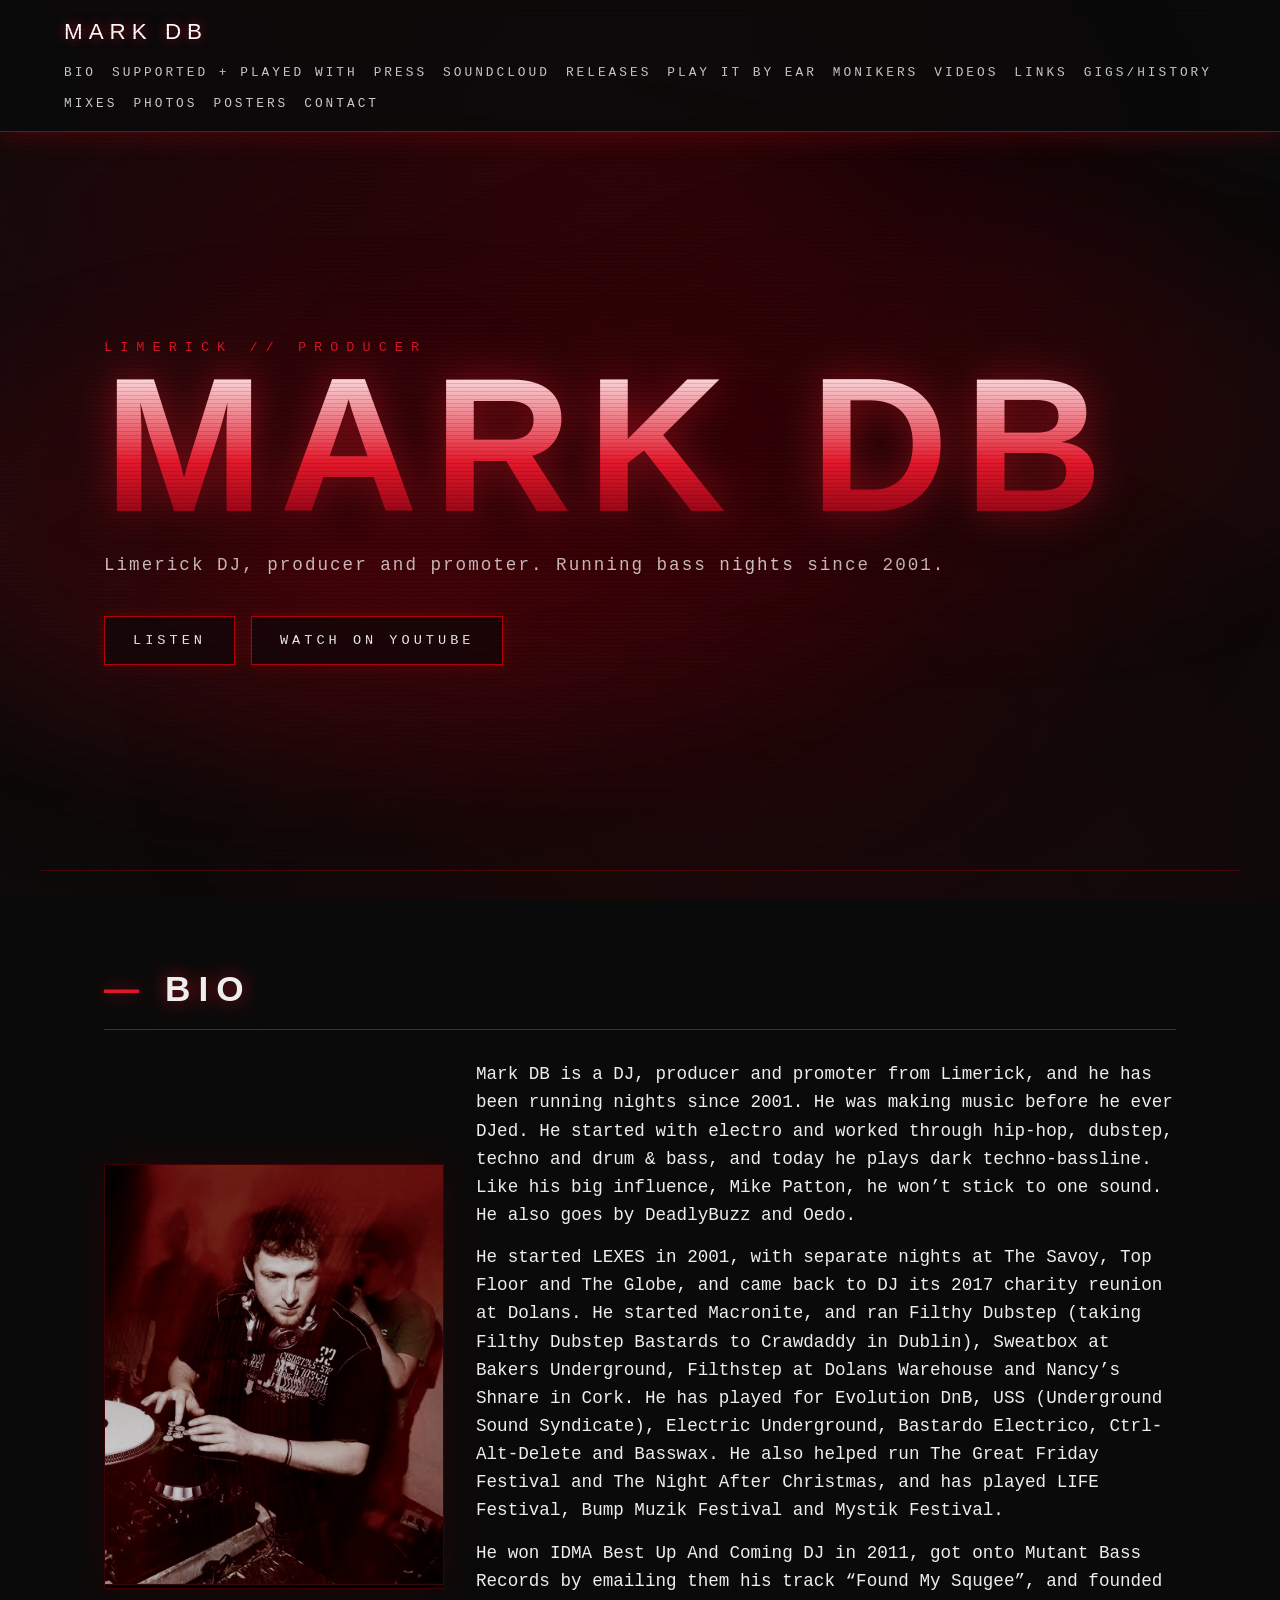
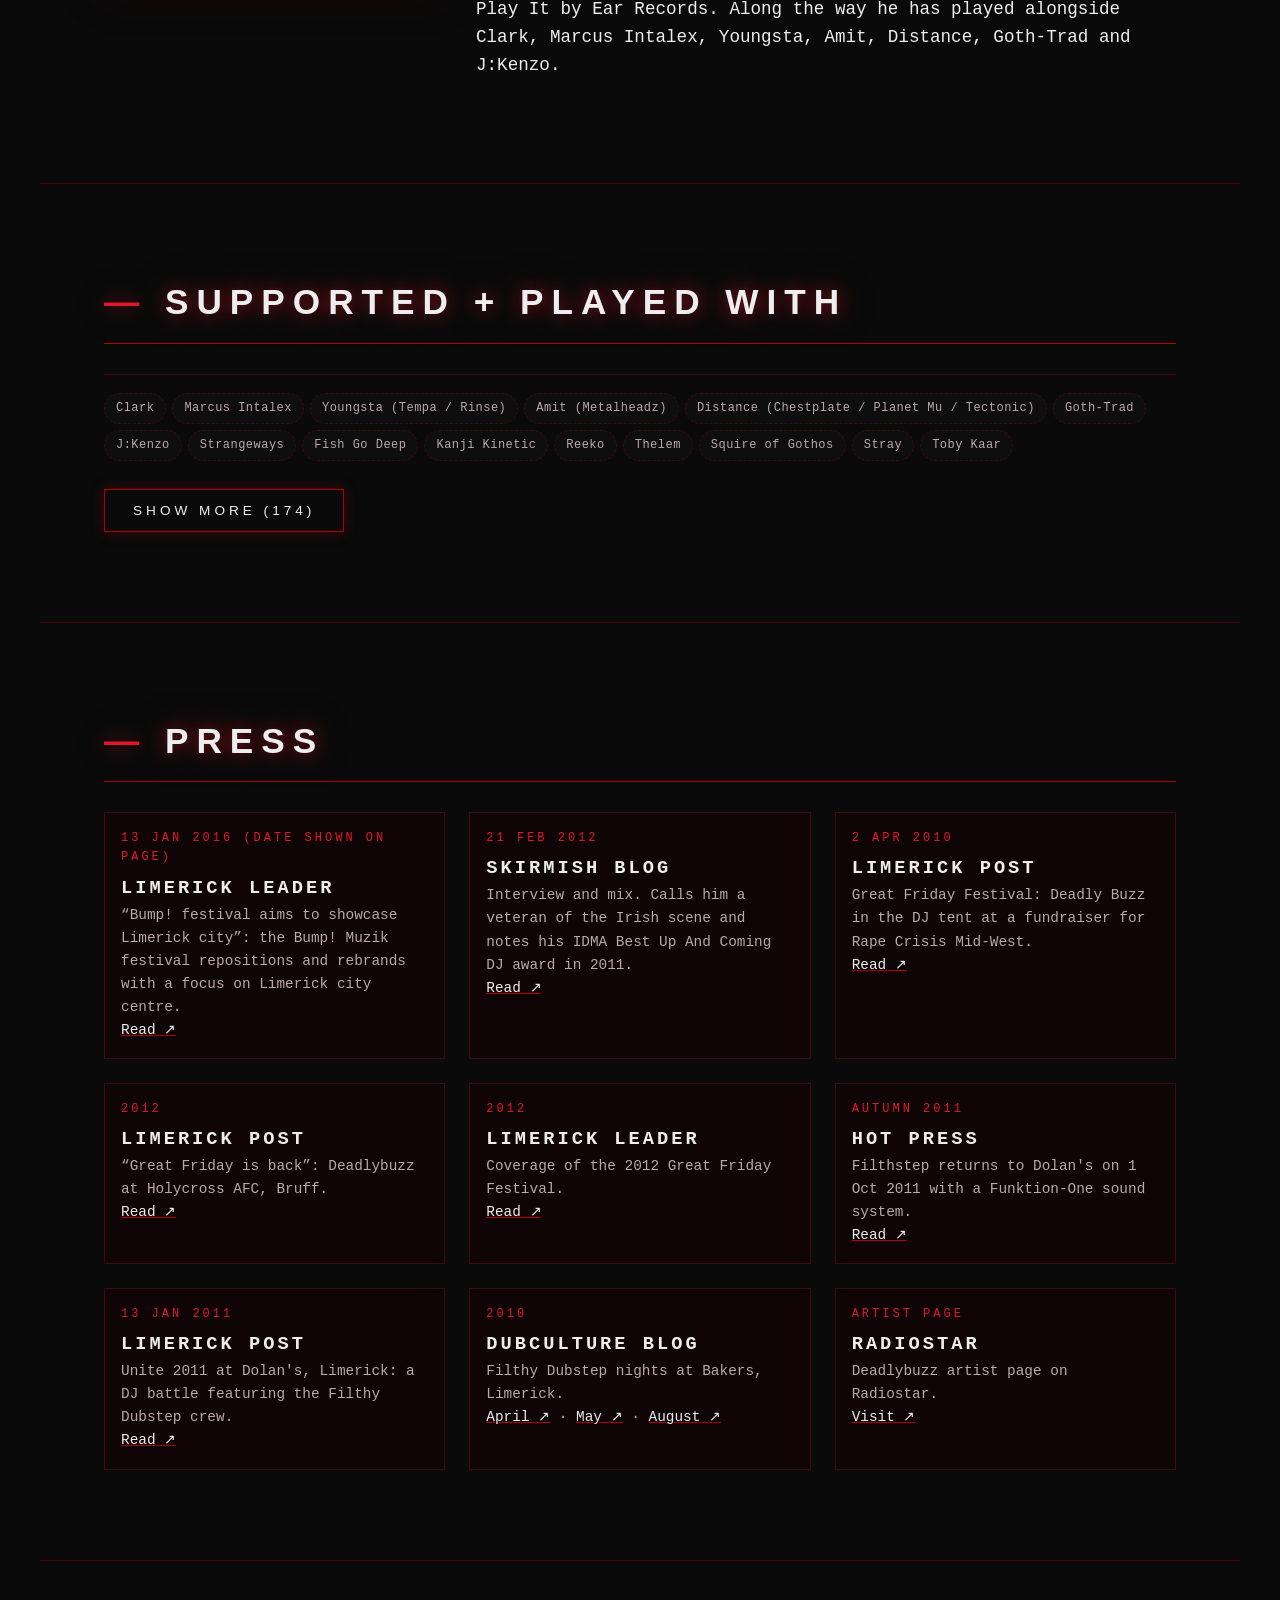
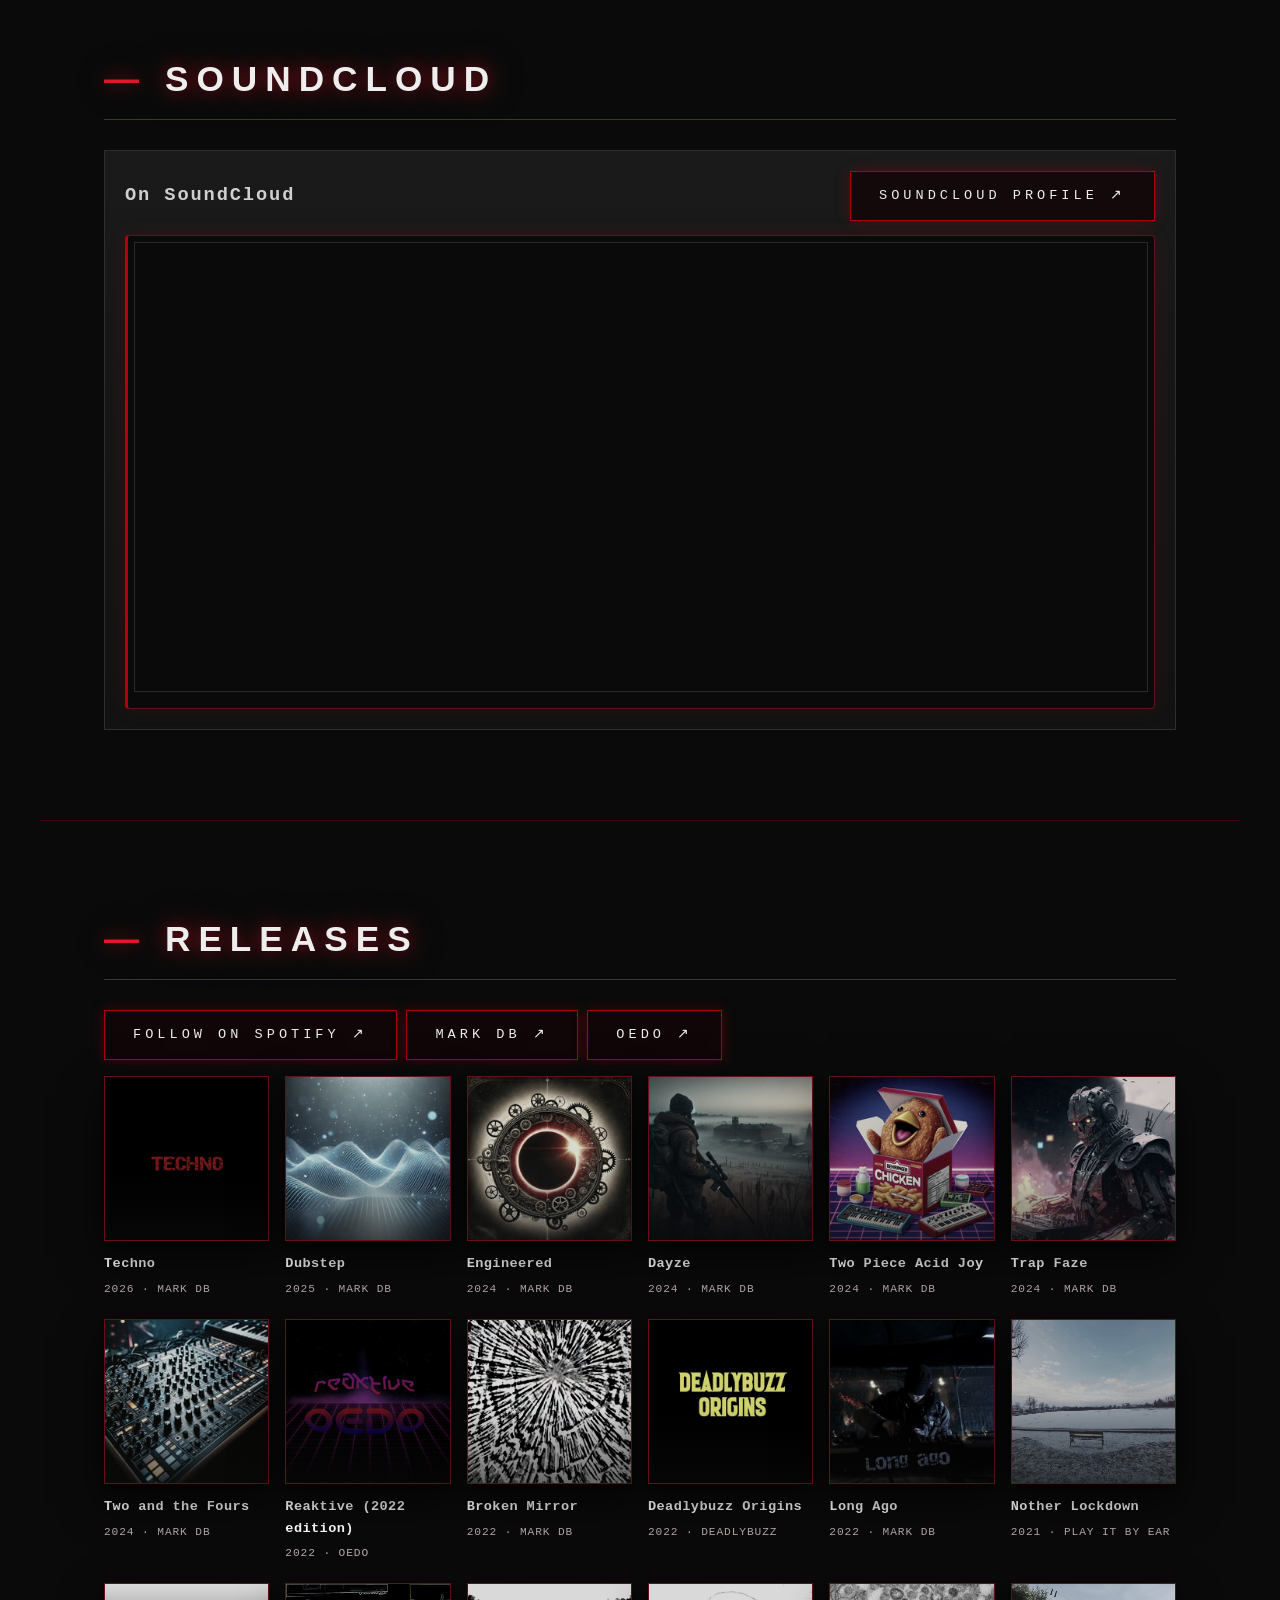
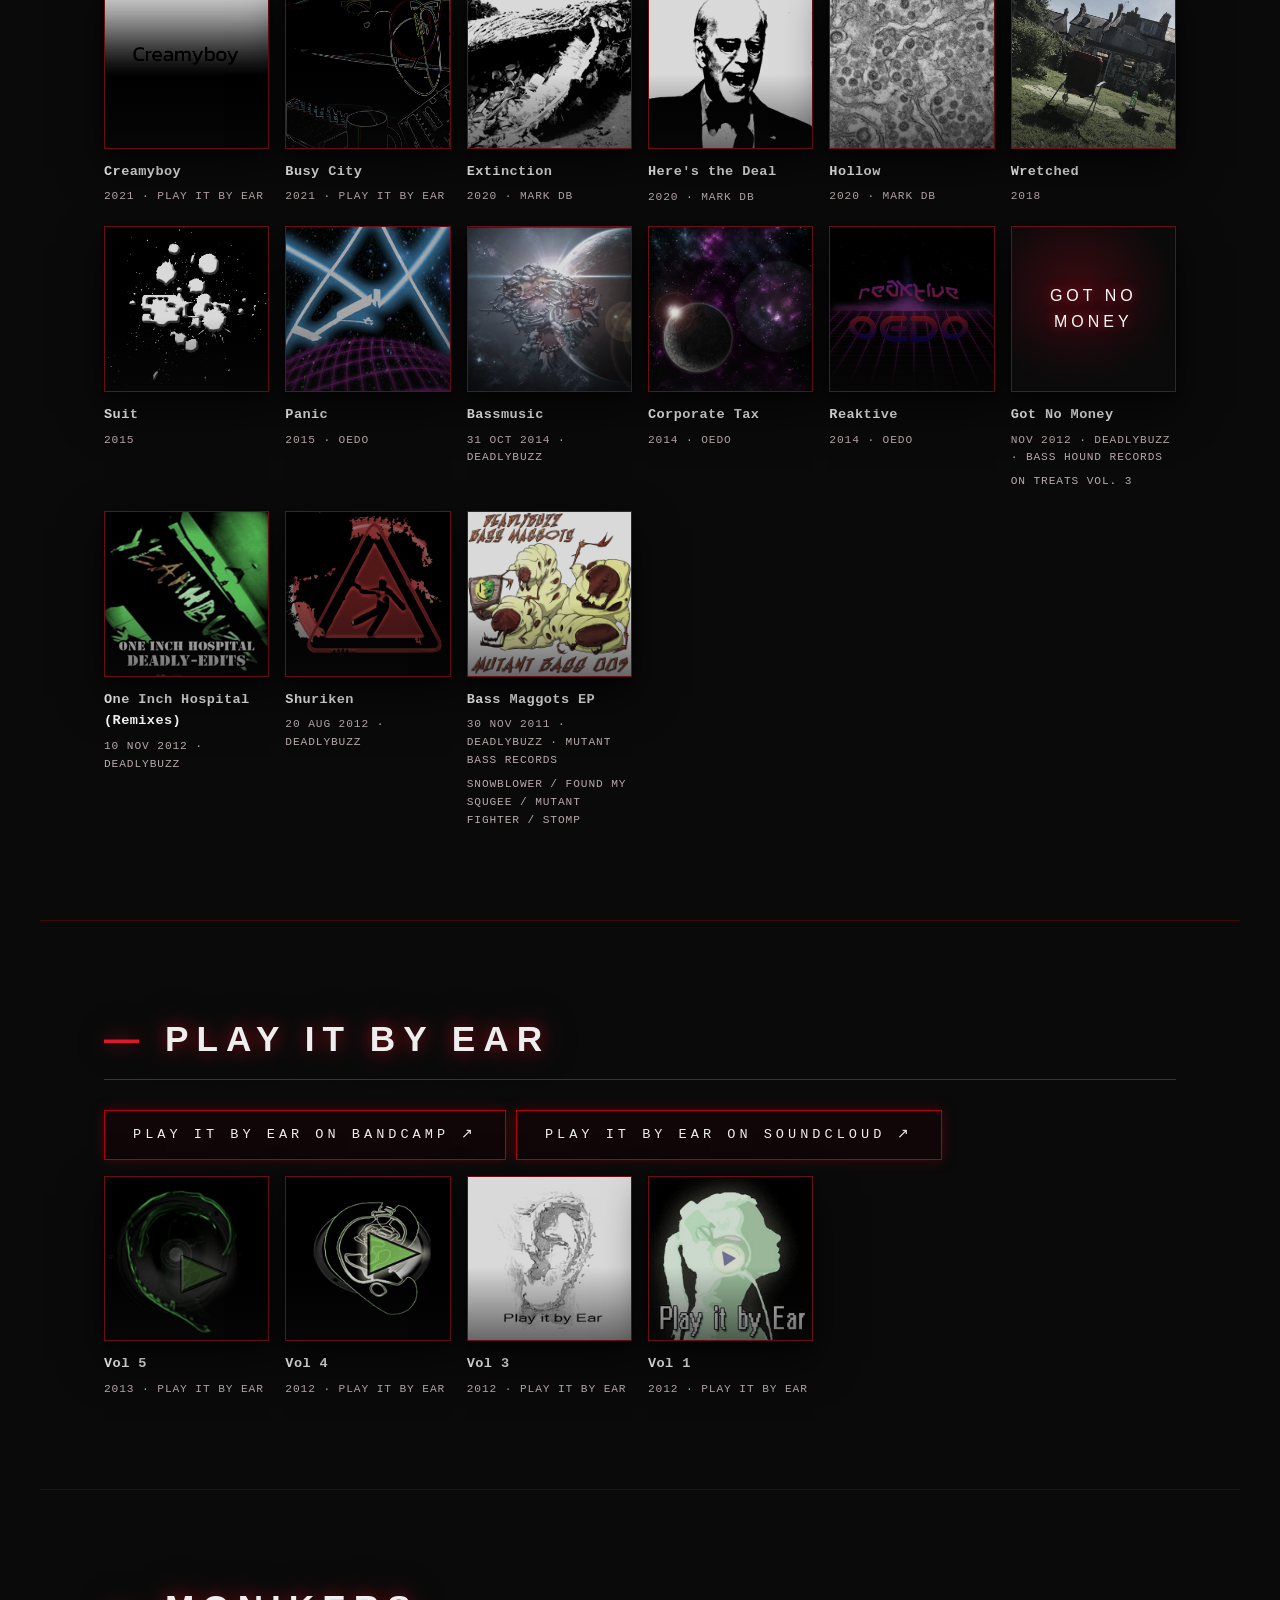
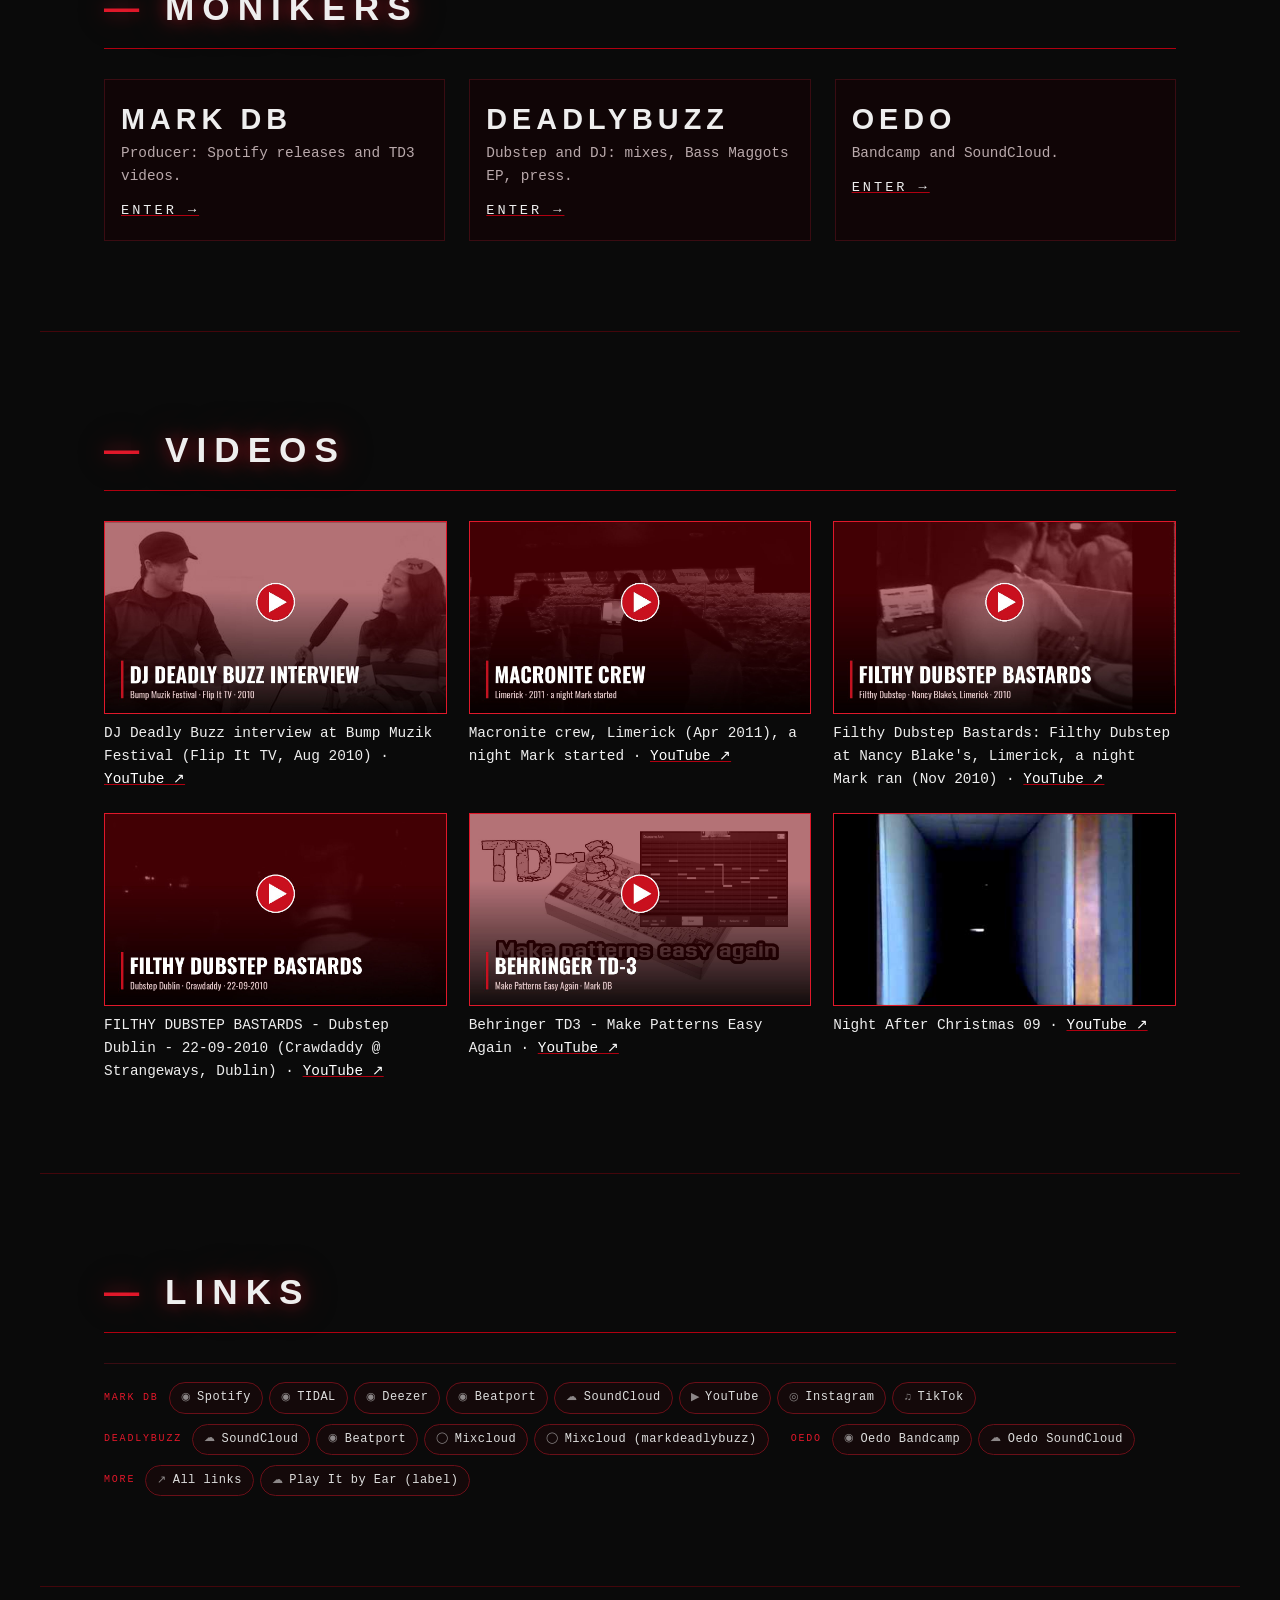
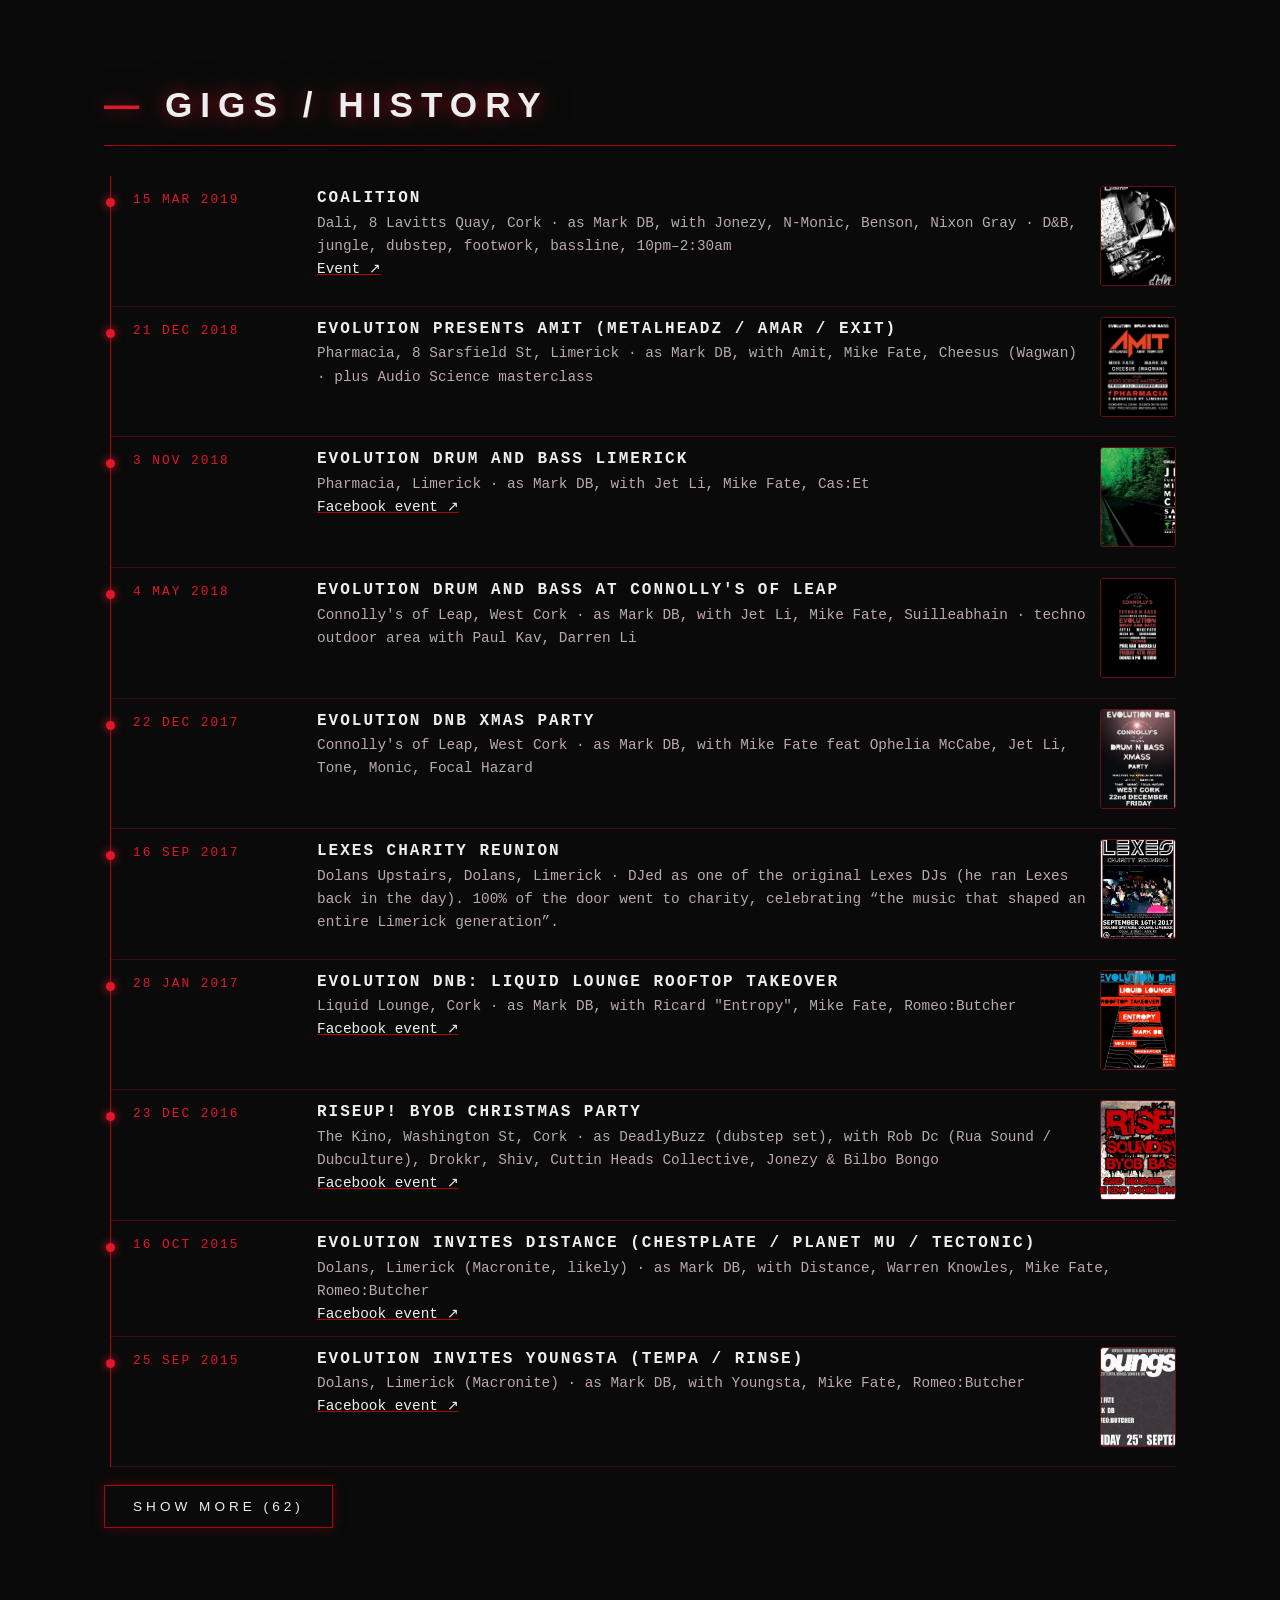
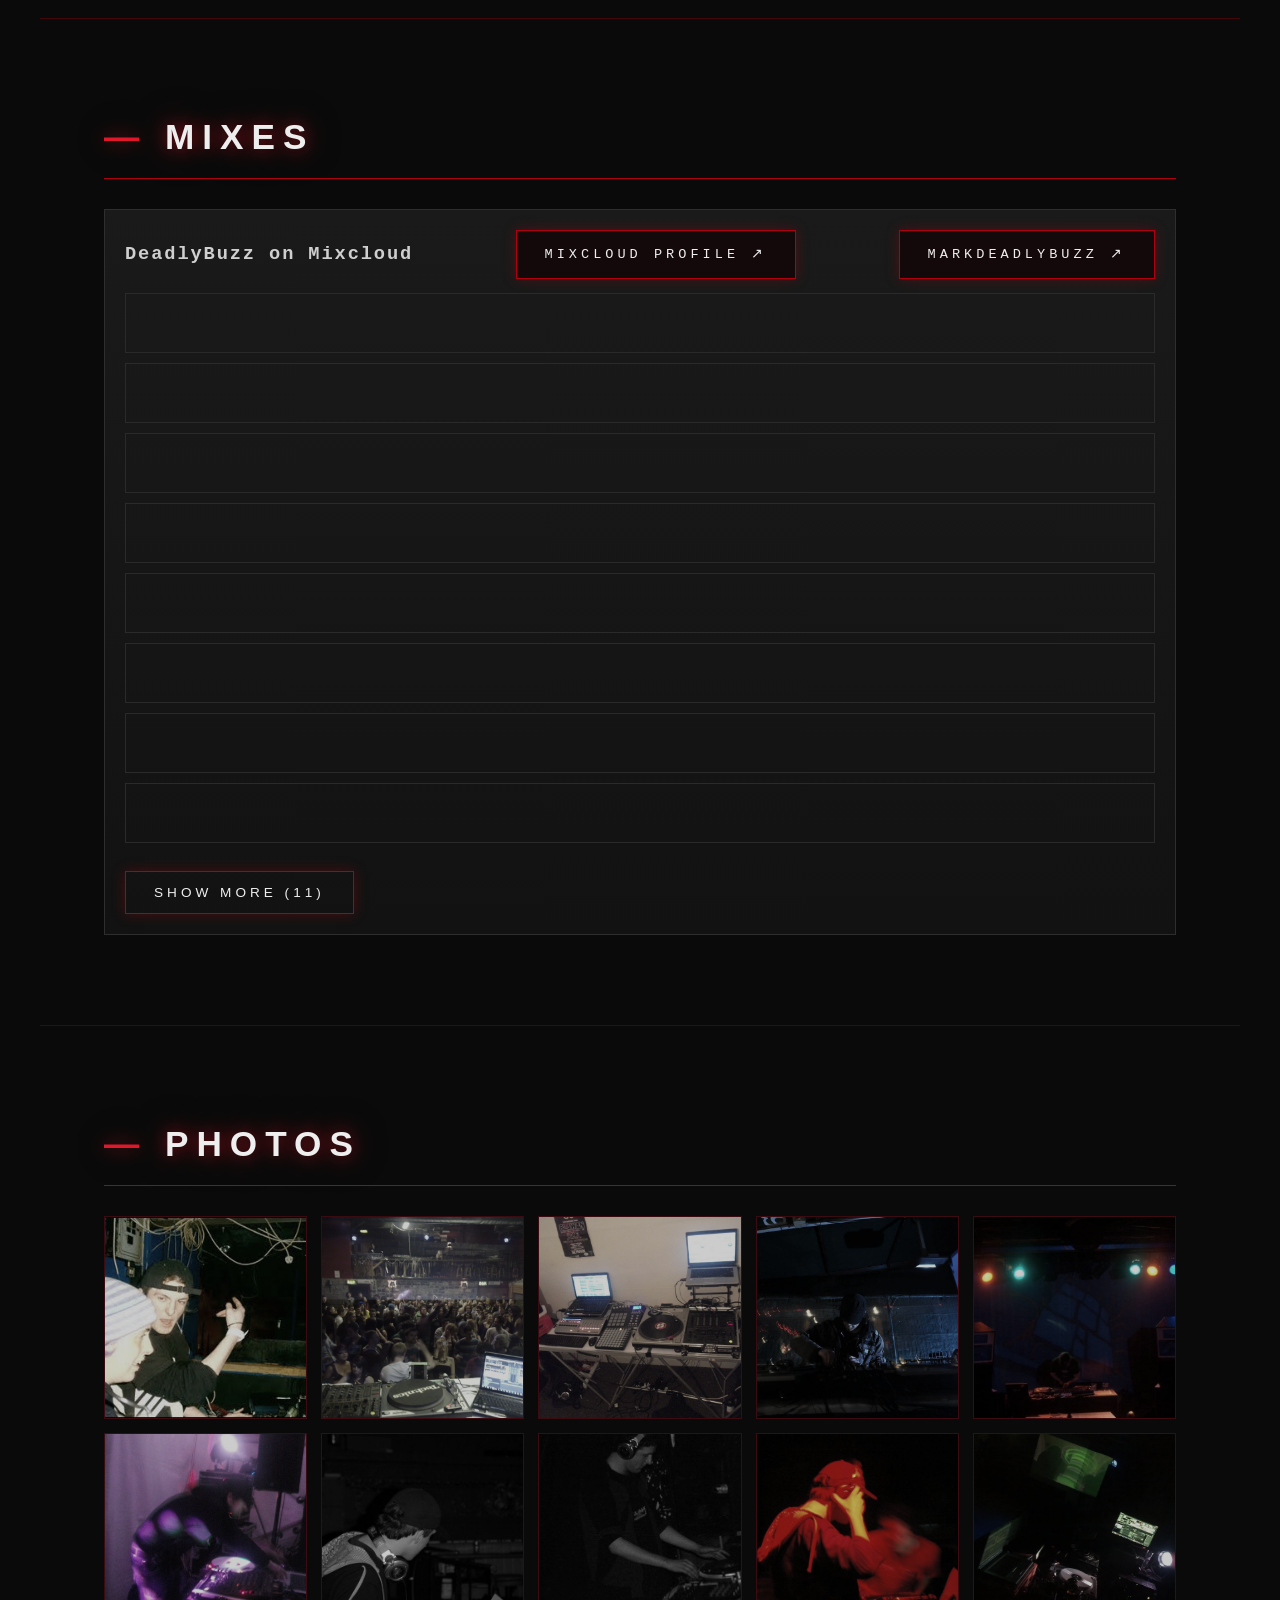
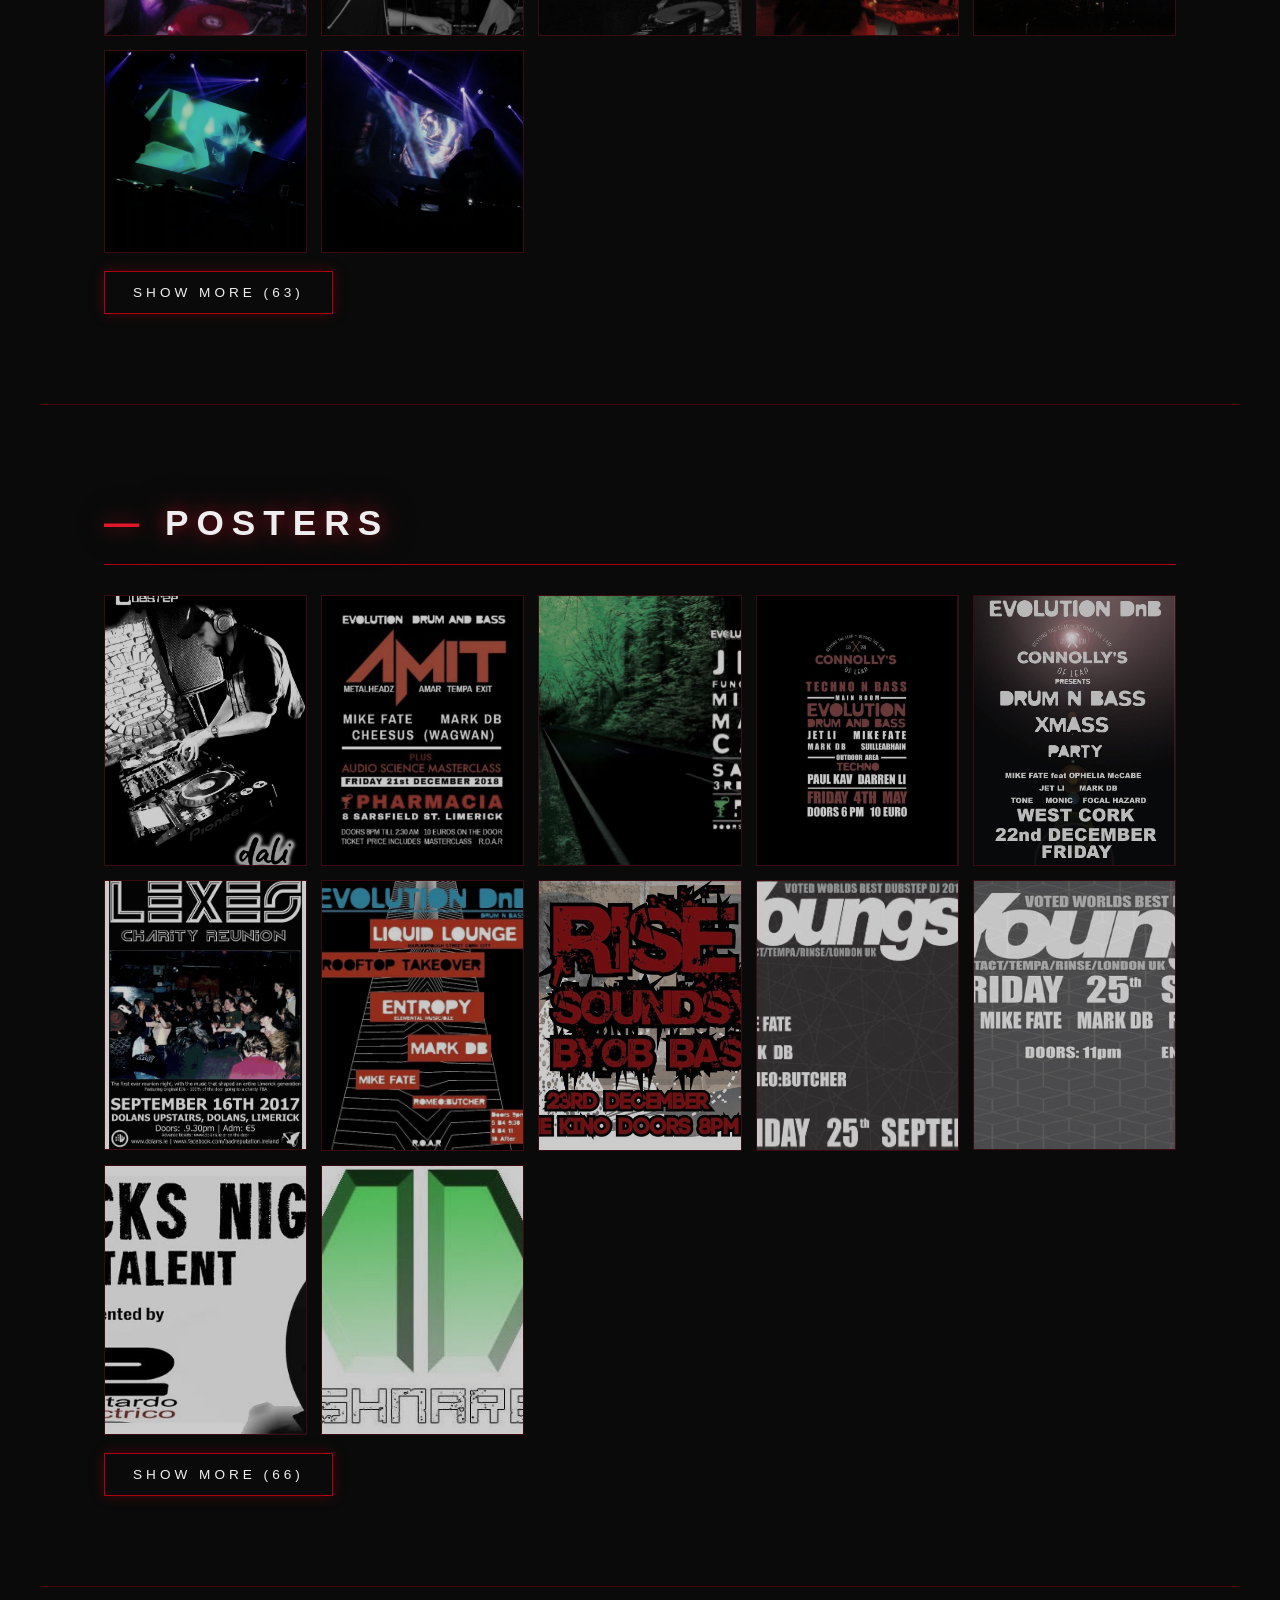
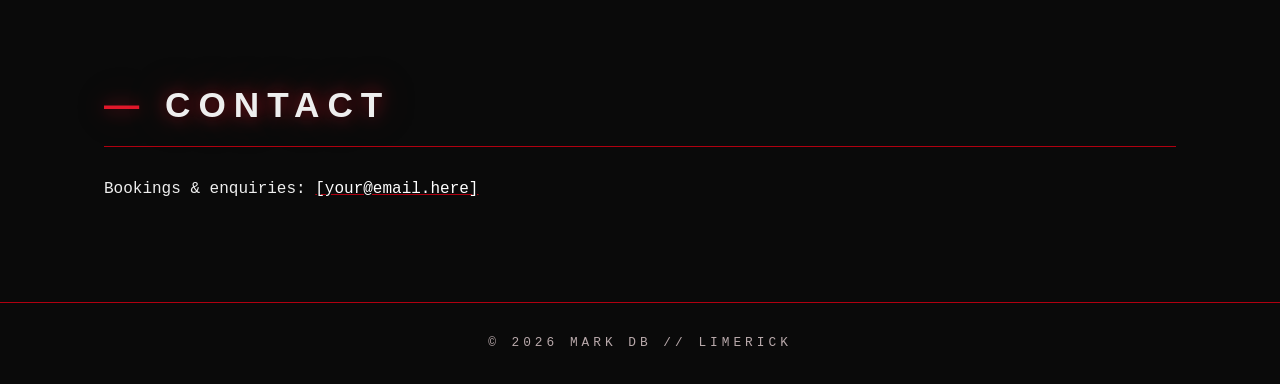
==== commit 17d05278: "Add UCC Battle of the DJs 23 Jan 2007" ====
--- a/index.html
+++ b/index.html
@@ -63,7 +63,7 @@
 <section id="monikers"><h2>Monikers</h2><div class="grid"><div class="card proj"><h3>Mark DB</h3><p>Producer: Spotify releases and TD3 videos.</p><a href="markdb.html">Enter &rarr;</a></div><div class="card proj"><h3>DeadlyBuzz</h3><p>Dubstep and DJ: mixes, Bass Maggots EP, press.</p><a href="deadlybuzz.html">Enter &rarr;</a></div><div class="card proj"><h3>Oedo</h3><p>Bandcamp and SoundCloud.</p><a href="oedo.html">Enter &rarr;</a></div></div></section>
 <section id="videos"><h2>Videos</h2><div class="vgrid"><figure class="vfig"><a class="vcard" href="https://www.youtube.com/watch?v=rlproDN2aPA" data-yt="rlproDN2aPA" target="_blank" rel="noopener" aria-label="Play: DJ Deadly Buzz interview at Bump Muzik Festival (Flip It TV, Aug 2010)"><img src="images/videos/rlproDN2aPA.jpg" alt="DJ Deadly Buzz interview at Bump Muzik Festival (Flip It TV, Aug 2010)" loading="lazy"></a><figcaption>DJ Deadly Buzz interview at Bump Muzik Festival (Flip It TV, Aug 2010) &middot; <a href="https://www.youtube.com/watch?v=rlproDN2aPA" target="_blank" rel="noopener">YouTube &#8599;</a></figcaption></figure><figure class="vfig"><a class="vcard" href="https://www.youtube.com/watch?v=YZlGTBRoqUw" data-yt="YZlGTBRoqUw" target="_blank" rel="noopener" aria-label="Play: Macronite crew, Limerick (Apr 2011), a night Mark started"><img src="images/videos/YZlGTBRoqUw.jpg" alt="Macronite crew, Limerick (Apr 2011), a night Mark started" loading="lazy"></a><figcaption>Macronite crew, Limerick (Apr 2011), a night Mark started &middot; <a href="https://www.youtube.com/watch?v=YZlGTBRoqUw" target="_blank" rel="noopener">YouTube &#8599;</a></figcaption></figure><figure class="vfig"><a class="vcard" href="https://www.youtube.com/watch?v=gGwlOxfwgbg" data-yt="gGwlOxfwgbg" target="_blank" rel="noopener" aria-label="Play: Filthy Dubstep Bastards: Filthy Dubstep at Nancy Blake&#39;s, Limerick, a night Mark ran (Nov 2010)"><img src="images/videos/gGwlOxfwgbg.jpg" alt="Filthy Dubstep Bastards: Filthy Dubstep at Nancy Blake&#39;s, Limerick, a night Mark ran (Nov 2010)" loading="lazy"></a><figcaption>Filthy Dubstep Bastards: Filthy Dubstep at Nancy Blake&#39;s, Limerick, a night Mark ran (Nov 2010) &middot; <a href="https://www.youtube.com/watch?v=gGwlOxfwgbg" target="_blank" rel="noopener">YouTube &#8599;</a></figcaption></figure><figure class="vfig"><a class="vcard" href="https://www.youtube.com/watch?v=i98vs-ionkg" data-yt="i98vs-ionkg" target="_blank" rel="noopener" aria-label="Play: FILTHY DUBSTEP BASTARDS - Dubstep Dublin - 22-09-2010 (Crawdaddy @ Strangeways, Dublin)"><img src="images/videos/i98vs-ionkg.jpg" alt="FILTHY DUBSTEP BASTARDS - Dubstep Dublin - 22-09-2010 (Crawdaddy @ Strangeways, Dublin)" loading="lazy"></a><figcaption>FILTHY DUBSTEP BASTARDS - Dubstep Dublin - 22-09-2010 (Crawdaddy @ Strangeways, Dublin) &middot; <a href="https://www.youtube.com/watch?v=i98vs-ionkg" target="_blank" rel="noopener">YouTube &#8599;</a></figcaption></figure><figure class="vfig"><a class="vcard" href="https://www.youtube.com/watch?v=MEgAu0Y9Jlg" data-yt="MEgAu0Y9Jlg" target="_blank" rel="noopener" aria-label="Play: Behringer TD3 - Make Patterns Easy Again"><img src="images/videos/MEgAu0Y9Jlg.jpg" alt="Behringer TD3 - Make Patterns Easy Again" loading="lazy"></a><figcaption>Behringer TD3 - Make Patterns Easy Again &middot; <a href="https://www.youtube.com/watch?v=MEgAu0Y9Jlg" target="_blank" rel="noopener">YouTube &#8599;</a></figcaption></figure><figure class="vfig"><a class="vcard" href="https://www.youtube.com/watch?v=FVpZ3eDPWjo" data-yt="FVpZ3eDPWjo" target="_blank" rel="noopener" aria-label="Play: Night After Christmas 09"><img src="images/videos/FVpZ3eDPWjo.jpg" alt="Night After Christmas 09" loading="lazy"></a><figcaption>Night After Christmas 09 &middot; <a href="https://www.youtube.com/watch?v=FVpZ3eDPWjo" target="_blank" rel="noopener">YouTube &#8599;</a></figcaption></figure></div></section>
 <section id="links"><h2>Links</h2><div class="links"><div class="lgrp"><span class="lhd">Mark db</span><a class="lk" href="https://open.spotify.com/artist/4omI6IhCXQ9VAus9pYMkml" target="_blank" rel="noopener"><span>&#9673;</span>Spotify</a><a class="lk" href="https://tidal.com/artist/60887427" target="_blank" rel="noopener"><span>&#9673;</span>TIDAL</a><a class="lk" href="https://www.deezer.com/en/artist/50205132" target="_blank" rel="noopener"><span>&#9673;</span>Deezer</a><a class="lk" href="https://www.beatport.com/artist/mark-db/710991" target="_blank" rel="noopener"><span>&#9673;</span>Beatport</a><a class="lk" href="https://soundcloud.com/ruckaos" target="_blank" rel="noopener"><span>&#9729;</span>SoundCloud</a><a class="lk" href="https://www.youtube.com/@303Guy" target="_blank" rel="noopener"><span>&#9654;</span>YouTube</a><a class="lk" href="https://www.instagram.com/mark_db_synth" target="_blank" rel="noopener"><span>&#9678;</span>Instagram</a><a class="lk" href="https://www.tiktok.com/@markdb303" target="_blank" rel="noopener"><span>&#9835;</span>TikTok</a></div><div class="lgrp"><span class="lhd">DeadlyBuzz</span><a class="lk" href="https://soundcloud.com/deadlybuzz" target="_blank" rel="noopener"><span>&#9729;</span>SoundCloud</a><a class="lk" href="https://www.beatport.com/artist/deadlybuzz/299891" target="_blank" rel="noopener"><span>&#9673;</span>Beatport</a><a class="lk" href="https://www.mixcloud.com/Deadlybuzz/" target="_blank" rel="noopener"><span>&#9711;</span>Mixcloud</a><a class="lk" href="https://www.mixcloud.com/markdeadlybuzz/" target="_blank" rel="noopener"><span>&#9711;</span>Mixcloud (markdeadlybuzz)</a></div><div class="lgrp"><span class="lhd">Oedo</span><a class="lk" href="https://oedo.bandcamp.com" target="_blank" rel="noopener"><span>&#9673;</span>Oedo Bandcamp</a><a class="lk" href="https://soundcloud.com/0ed0" target="_blank" rel="noopener"><span>&#9729;</span>Oedo SoundCloud</a></div><div class="lgrp"><span class="lhd">More</span><a class="lk" href="https://direct.me/markdb" target="_blank" rel="noopener"><span>&#8599;</span>All links</a><a class="lk" href="https://soundcloud.com/play-it-by-ear" target="_blank" rel="noopener"><span>&#9729;</span>Play It by Ear (label)</a></div></div></section>
-<section id="gigs"><h2>Gigs / History</h2><ol class="timeline" data-limit="10"><li><span class="tl-date">15 Mar 2019</span><div><h3>Coalition</h3><p>Dali, 8 Lavitts Quay, Cork &middot; as Mark DB, with Jonezy, N-Monic, Benson, Nixon Gray &middot; D&amp;B, jungle, dubstep, footwork, bassline, 10pm&ndash;2:30am</p><p><a href="https://www.facebook.com/events/384753065643463/" target="_blank" rel="noopener">Event &#8599;</a></p><a class="gig-poster" href="images/posters/2019-03-15-coalation-markdb-dali.jpg" target="_blank" rel="noopener" aria-label="Open poster"><img src="images/posters/2019-03-15-coalation-markdb-dali.jpg" alt="Poster" loading="lazy"></a></div></li><li><span class="tl-date">21 Dec 2018</span><div><h3>Evolution presents Amit (Metalheadz / Amar / Exit)</h3><p>Pharmacia, 8 Sarsfield St, Limerick &middot; as Mark DB, with Amit, Mike Fate, Cheesus (Wagwan) &middot; plus Audio Science masterclass</p><a class="gig-poster" href="images/posters/2018-12-21-evolution-amit-pharmacia.jpg" target="_blank" rel="noopener" aria-label="Open poster"><img src="images/posters/2018-12-21-evolution-amit-pharmacia.jpg" alt="Poster" loading="lazy"></a></div></li><li><span class="tl-date">3 Nov 2018</span><div><h3>Evolution Drum and Bass Limerick</h3><p>Pharmacia, Limerick &middot; as Mark DB, with Jet Li, Mike Fate, Cas:Et</p><p><a href="https://www.facebook.com/events/415995548985149/" target="_blank" rel="noopener">Facebook event &#8599;</a></p><a class="gig-poster" href="images/posters/evolution-pharmacia-2018.jpg" target="_blank" rel="noopener" aria-label="Open poster"><img src="images/posters/evolution-pharmacia-2018.jpg" alt="Poster" loading="lazy"></a></div></li><li><span class="tl-date">4 May 2018</span><div><h3>Evolution Drum and Bass at Connolly&#39;s of Leap</h3><p>Connolly&#39;s of Leap, West Cork &middot; as Mark DB, with Jet Li, Mike Fate, Suilleabhain &middot; techno outdoor area with Paul Kav, Darren Li</p><a class="gig-poster" href="images/posters/2018-05-04-evolution-connollys-of-leap.jpg" target="_blank" rel="noopener" aria-label="Open poster"><img src="images/posters/2018-05-04-evolution-connollys-of-leap.jpg" alt="Poster" loading="lazy"></a></div></li><li><span class="tl-date">22 Dec 2017</span><div><h3>Evolution DnB Xmas Party</h3><p>Connolly&#39;s of Leap, West Cork &middot; as Mark DB, with Mike Fate feat Ophelia McCabe, Jet Li, Tone, Monic, Focal Hazard</p><a class="gig-poster" href="images/posters/2017-12-22-evolution-xmas-connollys-of-leap.jpg" target="_blank" rel="noopener" aria-label="Open poster"><img src="images/posters/2017-12-22-evolution-xmas-connollys-of-leap.jpg" alt="Poster" loading="lazy"></a></div></li><li><span class="tl-date">16 Sep 2017</span><div><h3>Lexes Charity Reunion</h3><p>Dolans Upstairs, Dolans, Limerick &middot; DJed as one of the original Lexes DJs (he ran Lexes back in the day). 100% of the door went to charity, celebrating &ldquo;the music that shaped an entire Limerick generation&rdquo;.</p><a class="gig-poster" href="images/posters/lexes-charity-reunion-2017.png" target="_blank" rel="noopener" aria-label="Open poster"><img src="images/posters/lexes-charity-reunion-2017.png" alt="Poster" loading="lazy"></a></div></li><li><span class="tl-date">28 Jan 2017</span><div><h3>Evolution DnB: Liquid Lounge Rooftop Takeover</h3><p>Liquid Lounge, Cork &middot; as Mark DB, with Ricard &quot;Entropy&quot;, Mike Fate, Romeo:Butcher</p><p><a href="https://www.facebook.com/events/608164069389164/" target="_blank" rel="noopener">Facebook event &#8599;</a></p><a class="gig-poster" href="images/posters/evolution-liquid-lounge-2017.jpg" target="_blank" rel="noopener" aria-label="Open poster"><img src="images/posters/evolution-liquid-lounge-2017.jpg" alt="Poster" loading="lazy"></a></div></li><li><span class="tl-date">23 Dec 2016</span><div><h3>RiseUp! BYOB Christmas Party</h3><p>The Kino, Washington St, Cork &middot; as DeadlyBuzz (dubstep set), with Rob Dc (Rua Sound / Dubculture), Drokkr, Shiv, Cuttin Heads Collective, Jonezy &amp; Bilbo Bongo</p><p><a href="https://www.facebook.com/events/1037603729682295/" target="_blank" rel="noopener">Facebook event &#8599;</a></p><a class="gig-poster" href="images/posters/2016-12-23-riseup-byob-bass-bash.jpg" target="_blank" rel="noopener" aria-label="Open poster"><img src="images/posters/2016-12-23-riseup-byob-bass-bash.jpg" alt="Poster" loading="lazy"></a></div></li><li><span class="tl-date">16 Oct 2015</span><div><h3>Evolution invites Distance (Chestplate / Planet Mu / Tectonic)</h3><p>Dolans, Limerick (Macronite, likely) &middot; as Mark DB, with Distance, Warren Knowles, Mike Fate, Romeo:Butcher</p><p><a href="https://www.facebook.com/events/169557533384160/" target="_blank" rel="noopener">Facebook event &#8599;</a></p></div></li><li><span class="tl-date">25 Sep 2015</span><div><h3>Evolution invites Youngsta (Tempa / Rinse)</h3><p>Dolans, Limerick (Macronite) &middot; as Mark DB, with Youngsta, Mike Fate, Romeo:Butcher</p><p><a href="https://www.facebook.com/events/890289217724294/" target="_blank" rel="noopener">Facebook event &#8599;</a></p><a class="gig-poster" href="images/posters/2015-09-25-evolution-youngsta.jpg" target="_blank" rel="noopener" aria-label="Open poster"><img src="images/posters/2015-09-25-evolution-youngsta.jpg" alt="Poster" loading="lazy"></a></div></li><li><span class="tl-date">8 Aug 2015</span><div><h3>SubSession presents Deadlybuzz</h3><p>Cork Community Print Shop</p><p><a href="https://www.facebook.com/events/931141333613239" target="_blank" rel="noopener">Event &#8599;</a></p></div></li><li><span class="tl-date">3 Jul 2015</span><div><h3>Open Decks Night, New Talent</h3><p>Cyprus Avenue, Caroline St, Cork &middot; presented by Bastardo Electrico (Jamie Behan) &middot; as Mark DB &middot; 11pm</p><p><a href="https://www.facebook.com/events/523435431138913/" target="_blank" rel="noopener">Event &#8599;</a></p><a class="gig-poster" href="images/posters/2015-07-03-open-decks-bastardo-cyprus-avenue.jpg" target="_blank" rel="noopener" aria-label="Open poster"><img src="images/posters/2015-07-03-open-decks-bastardo-cyprus-avenue.jpg" alt="Poster" loading="lazy"></a></div></li><li><span class="tl-date">22 May 2015</span><div><h3>Evolution invites Thelem</h3><p>The Pav, Cork &middot; as Mark DB, with Thelem, Mike Fate, Romeo:Butcher</p><p><a href="https://www.facebook.com/events/1580504285550824/" target="_blank" rel="noopener">Facebook event &#8599;</a></p></div></li><li><span class="tl-date">31 Dec 2014</span><div><h3>New Year&#39;s Eve Shnare</h3><p>Tom Lynch&#39;s Bar, Barrack St, Cork &middot; as Mark DB (opening set, 18:00), with Badmandeego, Brophy B2B Unsafe Girl, Scidley Rott, Jamie Behan, Shnare Crew, Pyrit Soundsystem</p><p><a href="https://www.facebook.com/events/474398812700686/" target="_blank" rel="noopener">Facebook event &#8599;</a></p><a class="gig-poster" href="images/posters/2014-12-31-nye-shnare-tom-lynchs.jpg" target="_blank" rel="noopener" aria-label="Open poster"><img src="images/posters/2014-12-31-nye-shnare-tom-lynchs.jpg" alt="Poster" loading="lazy"></a></div></li><li><span class="tl-date">29 Mar 2014</span><div><h3>Shnare x Evolution DNB</h3><p>Nancy Spain&#39;s, 48 Barrack St, Cork &middot; with Maedbh O Connor, Kealan Murphy, Mike McGuire &middot; free entry</p><a class="gig-poster" href="images/posters/2014-03-29-shnare-evolution-dnb-nancy-spains.jpg" target="_blank" rel="noopener" aria-label="Open poster"><img src="images/posters/2014-03-29-shnare-evolution-dnb-nancy-spains.jpg" alt="Poster" loading="lazy"></a></div></li><li><span class="tl-date">14 Dec 2013</span><div><h3>Shnare Christmas</h3><p>Nancy Spain&#39;s, Barrack St, Cork &middot; as Mark DB, with Warren Knowles, Lords of Strut, Li Tutty, Chris Benson, Michael Brophy &middot; 6pm&ndash;1am, free</p><a class="gig-poster" href="images/posters/2013-12-14-shnare-nancy-spains.jpg" target="_blank" rel="noopener" aria-label="Open poster"><img src="images/posters/2013-12-14-shnare-nancy-spains.jpg" alt="Poster" loading="lazy"></a></div></li><li><span class="tl-date">7 Jul 2013 (year to confirm)</span><div><h3>Nancy&#39;s Shnare</h3><p>Nancy Spain&#39;s, Cork &middot; as Deadly Buzz, with Roam, The Incredible Sulk, Konflicting Frequencies, Cooper&#39;s Dream, Shiv!, Jonesy, Ham-Solo, Brophy, Waspcatcher, Unsafe Girl, Badmandeego</p><a class="gig-poster" href="images/posters/2013-07-07-nancys-shnare.jpg" target="_blank" rel="noopener" aria-label="Open poster"><img src="images/posters/2013-07-07-nancys-shnare.jpg" alt="Poster" loading="lazy"></a></div></li><li><span class="tl-date">28 Jun 2013</span><div><h3>Nancy&#39;s Shnare: all-day free event</h3><p>Nancy Spain&#39;s, 48 Barrack St, Cork &middot; with Ruan Flood, Mike Mills, Greaney, Drokkr, Teddy, Niki, Takeshi and the Kid &middot; techno, DnB, electronic</p><a class="gig-poster" href="images/posters/2013-06-28-nancys-shnare.jpg" target="_blank" rel="noopener" aria-label="Open poster"><img src="images/posters/2013-06-28-nancys-shnare.jpg" alt="Poster" loading="lazy"></a></div></li><li><span class="tl-date">17 May 2013</span><div><h3>Nancy&#39;s Shnare</h3><p>Nancy Spain&#39;s, 41 Barrack St, Cork &middot; as Mark DB, with Jonezy, Puca, Sister Dot, Reine, Ham Solo, USS</p><a class="gig-poster" href="images/posters/2013-05-17-nancys-shnare.jpg" target="_blank" rel="noopener" aria-label="Open poster"><img src="images/posters/2013-05-17-nancys-shnare.jpg" alt="Poster" loading="lazy"></a></div></li><li><span class="tl-date">18 Aug 2012</span><div><h3>Nancy&#39;s Shnare</h3><p>Nancy Spain&#39;s, Barrack St, Cork &middot; with Declan + Richie Kaboogie, The Karman Line, Frankie Dread, My Sister Dot, Adam Dunbar, Niki Kiely, Lion Fx, Iprov, USS, Shiv &middot; 1pm&ndash;12</p><a class="gig-poster" href="images/posters/2012-08-18-nancys-shnare.jpg" target="_blank" rel="noopener" aria-label="Open poster"><img src="images/posters/2012-08-18-nancys-shnare.jpg" alt="Poster" loading="lazy"></a></div></li><li><span class="tl-date">4 Aug 2012</span><div><h3>Filthstep @ Dolans Warehouse</h3><p>Dolans Warehouse, Limerick &middot; with Konflicting Frequencys B2B Shiv, Kealan Murphy &middot; dubstep + DnB</p><p><a href="https://www.facebook.com/events/395642393830006" target="_blank" rel="noopener">Event &#8599;</a></p><a class="gig-poster" href="images/posters/2012-08-04-filthstep-dolans-warehouse.jpg" target="_blank" rel="noopener" aria-label="Open poster"><img src="images/posters/2012-08-04-filthstep-dolans-warehouse.jpg" alt="Poster" loading="lazy"></a></div></li><li><span class="tl-date">Aug 2012 &ndash; Mar 2014</span><div><h3>Nancy's Shnare (monthly)</h3><p>Nancy Spain's, Cork. His monthly night, about 15 nights.</p><p><a href="https://www.facebook.com/events/249927845123210" target="_blank" rel="noopener">Shnare 3 &#8599;</a> &middot; <a href="https://www.facebook.com/events/399134430193556" target="_blank" rel="noopener">Play It By Ear night &#8599;</a></p><a class="gig-poster" href="images/posters/nancys-shnare-lineup.jpg" target="_blank" rel="noopener" aria-label="Open poster"><img src="images/posters/nancys-shnare-lineup.jpg" alt="Poster" loading="lazy"></a></div></li><li><span class="tl-date">19 May 2012</span><div><h3>Surge with Strangeways and Filth</h3><p>The Twisted Pepper, Dublin</p><p><a href="https://www.facebook.com/events/443716172321013" target="_blank" rel="noopener">Event &#8599;</a></p><a class="gig-poster" href="images/posters/reeko-surge-twisted-pepper-2012.jpg" target="_blank" rel="noopener" aria-label="Open poster"><img src="images/posters/reeko-surge-twisted-pepper-2012.jpg" alt="Poster" loading="lazy"></a></div></li><li><span class="tl-date">10 Mar 2012</span><div><h3>U.S.S presents Deadlybuzz (Mutant Bass)</h3><p>Dark Horse Inn &middot; Underground Sound Syndicate &amp; Poster Fish Promotions, with Badmandeego (Jungleboogie / USS), Shiv!, Brophy (USS)</p><p><a href="https://www.facebook.com/events/796437170438448" target="_blank" rel="noopener">Event &#8599;</a></p><a class="gig-poster" href="images/posters/2012-03-10-uss-deadlybuzz-dark-horse-inn.jpg" target="_blank" rel="noopener" aria-label="Open poster"><img src="images/posters/2012-03-10-uss-deadlybuzz-dark-horse-inn.jpg" alt="Poster" loading="lazy"></a></div></li><li><span class="tl-date">16 Feb 2012</span><div><h3>Fred Zeppelins, Cork</h3><p>16 Feb 2012: Ctrl-Alt-Delete: Live Electronic Music &middot; as Deadlybuzz (Mutant Bass), with Polydroid, The Handless Organist, Famous Dad, Clamor Luporum &middot; free entry</p><a class="gig-poster" href="images/posters/2012-02-16-ctrl-alt-delete-fred-zeppelins.jpg" target="_blank" rel="noopener" aria-label="Open poster"><img src="images/posters/2012-02-16-ctrl-alt-delete-fred-zeppelins.jpg" alt="Poster" loading="lazy"></a></div></li><li><span class="tl-date">4 Feb 2012</span><div><h3>Basswax presents The Squire of Gothos</h3><p>Cyprus Avenue, Cork &middot; as Deadlybuzz (Mutant Bass), with The Squire of Gothos, Samplejunkie</p><a class="gig-poster" href="images/posters/2012-02-04-basswax-squire-of-gothos-cyprus-avenue.jpg" target="_blank" rel="noopener" aria-label="Open poster"><img src="images/posters/2012-02-04-basswax-squire-of-gothos-cyprus-avenue.jpg" alt="Poster" loading="lazy"></a></div></li><li><span class="tl-date">2012</span><div><h3>Great Friday Festival</h3><p>Holycross AFC, Bruff</p><p><a href="https://www.limerickpost.ie/2012/04/04/great-friday-is-back/" target="_blank" rel="noopener">Limerick Post &#8599;</a> &middot; <a href="https://www.limerickleader.ie/whats-on/arts-and-entertainment/turning-good-friday-into-a-great-one-with-top-music-festival-8586882" target="_blank" rel="noopener">Limerick Leader &#8599;</a></p></div></li><li><span class="tl-date">10 Dec 2011 (year to confirm)</span><div><h3>Filthstep @ Dolans Warehouse</h3><p>Dolans Warehouse, Limerick &middot; Funktion One sound</p><a class="gig-poster" href="images/posters/2011-12-10-filthstep-dolans-warehouse.jpg" target="_blank" rel="noopener" aria-label="Open poster"><img src="images/posters/2011-12-10-filthstep-dolans-warehouse.jpg" alt="Poster" loading="lazy"></a></div></li><li><span class="tl-date">17 Nov 2011</span><div><h3>Filthstep @ Liquid Lounge</h3><p>Liquid Lounge, Marlboro St, Cork &middot; Funktion One sound, &euro;7&ndash;&euro;5</p><a class="gig-poster" href="images/posters/2011-11-17-filthstep-liquid-lounge.jpg" target="_blank" rel="noopener" aria-label="Open poster"><img src="images/posters/2011-11-17-filthstep-liquid-lounge.jpg" alt="Poster" loading="lazy"></a></div></li><li><span class="tl-date">27 Oct 2011</span><div><h3>Bump! Mystery Halloween Fancy Dress Ball</h3><p>Secret location, Limerick &middot; Bump! Muzik Festival &middot; as Deadly Buzz in the DJ room (hosted by LIT &amp; UL DJ Societies), 9:45&ndash;10:45pm</p><p><a href="https://www.facebook.com/events/957788840922351" target="_blank" rel="noopener">Event &#8599;</a> <a href="https://www.facebook.com/media/set/?set=a.310709332288664&amp;type=3" target="_blank" rel="noopener">Photos &#8599;</a></p><a class="gig-poster" href="images/posters/2011-10-27-bump-halloween.jpg" target="_blank" rel="noopener" aria-label="Open photo"><img src="images/posters/2011-10-27-bump-halloween.jpg" alt="Halloween ball photo" loading="lazy"></a></div></li><li><span class="tl-date">1 Oct 2011</span><div><h3>Filthstep returns to Dolan's</h3><p>Limerick, Funktion-One sound system</p><p><a href="https://www.hotpress.com/music/a-bite-of-the-big-apple-8337858" target="_blank" rel="noopener">Hot Press &#8599;</a></p><a class="gig-poster" href="images/posters/2011-10-01-filthstep-dolans-warehouse.jpg" target="_blank" rel="noopener" aria-label="Open poster"><img src="images/posters/2011-10-01-filthstep-dolans-warehouse.jpg" alt="Poster" loading="lazy"></a></div></li><li><span class="tl-date">10 Sep 2011 (year to confirm)</span><div><h3>Ctrl-Alt-Delete XII</h3><p>The Sextant, Cork &middot; as Deadlybuzz, with Aodhg&aacute;n, Mr. Noiseee, Thotbott, Laserface</p><a class="gig-poster" href="images/posters/2011-09-10-ctrl-alt-delete-xii-sextant.jpg" target="_blank" rel="noopener" aria-label="Open poster"><img src="images/posters/2011-09-10-ctrl-alt-delete-xii-sextant.jpg" alt="Poster" loading="lazy"></a></div></li><li><span class="tl-date">23 Jul 2011</span><div><h3>BUMP! Muzik Festival 2011</h3><p>Landscape House &amp; Gardens, Co. Clare, 23&ndash;24 Jul &middot; line-up included Regis, Inigo Kennedy, Perc, KOAN Sound, Throwing Snow, Sunil Sharpe, Rory St John</p><p><a href="https://www.facebook.com/events/824431044302053" target="_blank" rel="noopener">Event &#8599;</a></p></div></li><li><span class="tl-date">16 Apr 2011</span><div><h3>Macronite presents Perc</h3><p>Dolan&#39;s Warehouse, Limerick &middot; as Deadly Buzz, with Perc, Ruan Flood, Dan Sykes, Niki K</p><p><a href="https://ra.co/events/247707" target="_blank" rel="noopener">Resident Advisor &#8599;</a></p></div></li><li><span class="tl-date">18 Mar 2011</span><div><h3>Ctrl-Alt-Delete: Live Electronic Music</h3><p>The Roundy, Cork &middot; as Deadlybuzz, with Encrypter, Darghorse, Narwhals, Sailor Sam</p><a class="gig-poster" href="images/posters/ctrl-alt-delete-roundy-2011.jpg" target="_blank" rel="noopener" aria-label="Open poster"><img src="images/posters/ctrl-alt-delete-roundy-2011.jpg" alt="Poster" loading="lazy"></a></div></li><li><span class="tl-date">17 Mar 2011</span><div><h3>Macronite Paddy&#39;s Day Beat Down II: Goth Trad &amp; Marcus Intalex</h3><p>Dolans, Limerick &middot; Macronite, a night Mark started</p><p><a href="https://www.youtube.com/watch?v=Nia1C58zv0E" target="_blank" rel="noopener">Video &#8599;</a></p></div></li><li><span class="tl-date">15 Jan 2011</span><div><h3>Unite 2011 at Dolan's</h3><p>Limerick. DJ battle: Micronite crew vs Filthy Dubstep crew</p><p><a href="https://www.limerickpost.ie/2011/01/13/exciting-new-acts-for-2011/" target="_blank" rel="noopener">Limerick Post &#8599;</a> &middot; <a href="https://ra.co/events/221555" target="_blank" rel="noopener">Resident Advisor &#8599;</a></p></div></li><li><span class="tl-date">10 Dec 2010</span><div><h3>Sweatbox with Kanji Kinetic</h3><p>Bakers Underground, Limerick &middot; his own night &middot; dubstep, techno, DnB</p><a class="gig-poster" href="images/posters/2010-12-10-sweatbox-kanji-kinetic-bakers.jpg" target="_blank" rel="noopener" aria-label="Open poster"><img src="images/posters/2010-12-10-sweatbox-kanji-kinetic-bakers.jpg" alt="Poster" loading="lazy"></a></div></li><li><span class="tl-date">3 Dec 2010</span><div><h3>Filthy Dubstep Massive</h3><p>Bakers Underground, Pery Square, Limerick</p><p><a href="https://ra.co/events/208034" target="_blank" rel="noopener">Resident Advisor &#8599;</a></p></div></li><li><span class="tl-date">31 Oct 2010</span><div><h3>SweatBox presents Squire of Gothos</h3><p>Dolans, Limerick</p><p><a href="https://www.youtube.com/watch?v=G0njVy8bNf0" target="_blank" rel="noopener">Video &#8599;</a></p></div></li><li><span class="tl-date">30 Oct 2010</span><div><h3>SweatBox presents Fried</h3><p>Bakers Place, Limerick &middot; his own Friday night</p><p><a href="https://www.youtube.com/watch?v=-NQe15kxvSQ" target="_blank" rel="noopener">Video &#8599;</a></p></div></li><li><span class="tl-date">27 Oct 2010</span><div><h3>Dub spHERE: The Return of Filthy Dubstep Bastards</h3><p>Crawdaddy, Dublin &middot; Scary Halloween Bass Show, live visuals by AnLe</p><a class="gig-poster" href="images/posters/2010-10-27-dubsphere-filthy-dubstep-bastards-crawdaddy.jpg" target="_blank" rel="noopener" aria-label="Open poster"><img src="images/posters/2010-10-27-dubsphere-filthy-dubstep-bastards-crawdaddy.jpg" alt="Poster" loading="lazy"></a></div></li><li><span class="tl-date">16 Oct 2010</span><div><h3>SweatBox presents Niki Kiely</h3><p>Bakers Place, Limerick &middot; his own Friday night</p><p><a href="https://www.youtube.com/watch?v=TFSREj8sy7Y" target="_blank" rel="noopener">Video 1 &#8599;</a> &middot; <a href="https://www.youtube.com/watch?v=dcedy-XdBDs" target="_blank" rel="noopener">Video 2 &#8599;</a></p></div></li><li><span class="tl-date">22 Sep 2010</span><div><h3>Filthy Dubstep Bastards @ Crawdaddy (Strangeways), Dublin</h3><p>Crawdaddy, Dublin &middot; presented by Dubstep Dublin at Strangeways &middot; Filthy Dubstep Massive from Limerick &middot; doors 11pm, free before 11.30pm</p><p><a href="https://www.youtube.com/watch?v=i98vs-ionkg" target="_blank" rel="noopener">Video &#8599;</a> &middot; <a href="https://www.facebook.com/media/set/?set=a.153536678011771&amp;type=3" target="_blank" rel="noopener">Photos &#8599;</a></p></div></li><li><span class="tl-date">10 Sep 2010</span><div><h3>SweatBox presents Chris Moore</h3><p>Bakers Place, Limerick &middot; his own Friday night</p><p><a href="https://www.youtube.com/watch?v=6JFHga9Zqik" target="_blank" rel="noopener">Video 1 &#8599;</a> &middot; <a href="https://www.youtube.com/watch?v=_JlXR_DGbYk" target="_blank" rel="noopener">Video 2 &#8599;</a></p></div></li><li><span class="tl-date">Fri 27 Aug 2010</span><div><h3>SweatBox presents Jonezy</h3><p>Bakers Place, Limerick</p><a class="gig-poster" href="images/posters/2010-sweatbox-summer.png" target="_blank" rel="noopener" aria-label="Open poster"><img src="images/posters/2010-sweatbox-summer.png" alt="Poster" loading="lazy"></a></div></li><li><span class="tl-date">Fri 20 Aug 2010</span><div><h3>SweatBox presents Eggy</h3><p>Bakers Place, Limerick</p><a class="gig-poster" href="images/posters/2010-sweatbox-summer.png" target="_blank" rel="noopener" aria-label="Open poster"><img src="images/posters/2010-sweatbox-summer.png" alt="Poster" loading="lazy"></a></div></li><li><span class="tl-date">Fri 13 Aug 2010</span><div><h3>SweatBox presents Ruan Flood</h3><p>Bakers Place, Limerick</p><a class="gig-poster" href="images/posters/2010-sweatbox-summer.png" target="_blank" rel="noopener" aria-label="Open poster"><img src="images/posters/2010-sweatbox-summer.png" alt="Poster" loading="lazy"></a></div></li><li><span class="tl-date">Fri 6 Aug 2010</span><div><h3>SweatBox presents Emetix</h3><p>Bakers Place, Limerick</p><a class="gig-poster" href="images/posters/2010-sweatbox-summer.png" target="_blank" rel="noopener" aria-label="Open poster"><img src="images/posters/2010-sweatbox-summer.png" alt="Poster" loading="lazy"></a></div></li><li><span class="tl-date">Sat 31 Jul 2010</span><div><h3>The Mystik Festival</h3><p>Thornhill Complex, Tullow, Co Carlow &middot; as Deadly Buzz &middot; line-up included Paul Woolford, Rockwell, Audiojack</p><p><a href="https://ra.co/events/172280" target="_blank" rel="noopener">Resident Advisor &#8599;</a></p></div></li><li><span class="tl-date">Fri 30 Jul 2010</span><div><h3>SweatBox presents DJ Sox</h3><p>Bakers Place, Limerick</p><a class="gig-poster" href="images/posters/2010-sweatbox-summer.png" target="_blank" rel="noopener" aria-label="Open poster"><img src="images/posters/2010-sweatbox-summer.png" alt="Poster" loading="lazy"></a></div></li><li><span class="tl-date">24 Jul 2010</span><div><h3>Bump Muzik Festival</h3><p>Anglers Rest, Doonass, Clonlara, Co. Clare, 24&ndash;25 Jul &middot; line-up included Luka Baumann, Bearweasel, Marcus Intalex, Rockwell, Freeform Foundation, Jane Fraser, Subtle Audio</p><p><a href="https://www.facebook.com/events/1034433356607330" target="_blank" rel="noopener">Event &#8599;</a> &middot; <a href="https://ra.co/events/168670" target="_blank" rel="noopener">Resident Advisor &#8599;</a></p><a class="gig-poster" href="images/posters/2010-07-24-bump-festival.png" target="_blank" rel="noopener" aria-label="Open poster"><img src="images/posters/2010-07-24-bump-festival.png" alt="Poster" loading="lazy"></a></div></li><li><span class="tl-date">Fri 23 Jul 2010</span><div><h3>SweatBox presents Warm Up Bump</h3><p>Bakers Place, Limerick &middot; free entry</p><a class="gig-poster" href="images/posters/2010-sweatbox-summer.png" target="_blank" rel="noopener" aria-label="Open poster"><img src="images/posters/2010-sweatbox-summer.png" alt="Poster" loading="lazy"></a></div></li><li><span class="tl-date">Fri 16 Jul 2010</span><div><h3>SweatBox presents Eamon Onslaught</h3><p>Bakers Place, Limerick</p><a class="gig-poster" href="images/posters/2010-sweatbox-summer.png" target="_blank" rel="noopener" aria-label="Open poster"><img src="images/posters/2010-sweatbox-summer.png" alt="Poster" loading="lazy"></a></div></li><li><span class="tl-date">Fri 9 Jul 2010</span><div><h3>SweatBox presents Unsafe Girl</h3><p>Bakers Place, Limerick</p><a class="gig-poster" href="images/posters/2010-sweatbox-summer.png" target="_blank" rel="noopener" aria-label="Open poster"><img src="images/posters/2010-sweatbox-summer.png" alt="Poster" loading="lazy"></a></div></li><li><span class="tl-date">3 Jul 2010</span><div><h3>Filthy Dubstep</h3><p>Bakers Underground, Limerick &middot; organised by Deadly Buzz</p><p><a href="https://ra.co/events/167888" target="_blank" rel="noopener">Resident Advisor &#8599;</a></p><a class="gig-poster" href="images/posters/2010-07-03-filthy-dubstep.png" target="_blank" rel="noopener" aria-label="Open poster"><img src="images/posters/2010-07-03-filthy-dubstep.png" alt="Poster" loading="lazy"></a></div></li><li><span class="tl-date">Sat 1 May 2010</span><div><h3>Filthy Dubstep at Bakers</h3><p>Bakers, Limerick &middot; featuring Phonetik (Galway) &middot; Funktion-One sound system</p><p><a href="http://dubcultureirl.blogspot.com/2010/04/filthy-dubstep-bakers-feat-phonetik.html" target="_blank" rel="noopener">DubCulture &#8599;</a></p><a class="gig-poster" href="images/posters/2010-04-03-filthy-dubstep-massive-bakers.jpg" target="_blank" rel="noopener" aria-label="Open poster"><img src="images/posters/2010-04-03-filthy-dubstep-massive-bakers.jpg" alt="Poster" loading="lazy"></a></div></li><li><span class="tl-date">2 Apr 2010</span><div><h3>Great Friday Festival</h3><p>DJ tent, fundraiser for Rape Crisis Mid-West</p><p><a href="https://www.limerickpost.ie/2010/03/31/great-friday-festival/" target="_blank" rel="noopener">Limerick Post &#8599;</a></p></div></li><li><span class="tl-date">17 Mar 2010</span><div><h3>Micronite presents St Patrick&#39;s Day Beat Down</h3><p>Dolan&#39;s Warehouse, Limerick &middot; with Gordon Agnew, Ruan Flood, Dan Sykes, Niki K, Chris Moore</p><p><a href="https://ra.co/events/151112" target="_blank" rel="noopener">Resident Advisor &#8599;</a></p></div></li><li><span class="tl-date">13 Feb 2010</span><div><h3>Micronite presents Rave Re Union</h3><p>Dolan&#39;s Warehouse, Limerick &middot; with Dan Sykes, Ruan Flood</p><p><a href="https://ra.co/events/140460" target="_blank" rel="noopener">Resident Advisor &#8599;</a></p></div></li><li><span class="tl-date">26 Dec 2009</span><div><h3>The Night After Christmas</h3><p>Secret location, Limerick City &middot; hosted by Bump Limerick &middot; 6pm&ndash;6am, 12 hours, 2 rooms, 24 DJs, Funktion One sound &middot; as Dj Deadly Buzz in the Whamp Whamp Room (broken beat, hip hop, dubstep, drum and bass) with Tokin Whiteboy, Kevin Blake (live), Beej, Mecca</p><p><a href="https://www.facebook.com/events/10152771845966439" target="_blank" rel="noopener">Event &#8599;</a> &middot; <a href="https://www.youtube.com/watch?v=FVpZ3eDPWjo" target="_blank" rel="noopener">Video &#8599;</a></p></div></li><li><span class="tl-date">2009 (about a year)</span><div><h3>Trinity Rooms, Limerick</h3><p>Resident DJ for about a year &middot; supported acts such as Pendulum (Fri 16 Oct 2009) and the Rubberbandits</p><p>Also supported the Rubberbandits at their Christmas Mystery Gig, Mon 28 Dec 2009</p><p><a href="https://www.peoplesrepublicofcork.com/forums/index.php?threads/pendulum-next-friday-in-limerick.167519/" target="_blank" rel="noopener">Pendulum night &#8599;</a></p></div></li><li><span class="tl-date">25 Sep 2009</span><div><h3>Electroshoc, Donal Dineen &amp; more at The Granary</h3><p>The Granary, Beech Road, Killarney &middot; as Dj Deadly Buzz, with Electroshoc, Donal Dineen, Jimmy The Hideous Penguin</p><p><a href="https://ra.co/events/119184" target="_blank" rel="noopener">Resident Advisor &#8599;</a></p></div></li><li><span class="tl-date">21 Aug 2009 (year to confirm)</span><div><h3>F&eacute;ile Le Ch&eacute;ile</h3><p>Co. Roscommon, 21&ndash;23 Aug &middot; as DJ Deadly Buzz on the Waaga Collective stage</p><a class="gig-poster" href="images/posters/2009-08-21-feile-le-cheile-roscommon.jpg" target="_blank" rel="noopener" aria-label="Open poster"><img src="images/posters/2009-08-21-feile-le-cheile-roscommon.jpg" alt="Poster" loading="lazy"></a></div></li><li><span class="tl-date">10 Apr 2009</span><div><h3>Great Friday Festival</h3><p>Party in a field, bus pick-up from Arthurs Quay bus stop, Limerick &middot; BYOB &middot; with Jamie Behan, Sean Galvin, Shane Linehan, Walter Mitty and the Realists headlining the main stage</p><p><a href="https://ra.co/events/90700" target="_blank" rel="noopener">Resident Advisor &#8599;</a> &middot; <a href="http://www.greatfriday.ie" target="_blank" rel="noopener">greatfriday.ie &#8599;</a></p><a class="gig-poster" href="images/posters/2009-04-10-great-friday.png" target="_blank" rel="noopener" aria-label="Open poster"><img src="images/posters/2009-04-10-great-friday.png" alt="Poster" loading="lazy"></a></div></li><li><span class="tl-date">31 Oct 2008</span><div><h3>Electric Underground Halloween Fancy Dress Rave</h3><p>Liquid Lounge, Cork &middot; as DJ Deadly Buzz, with Jamie Behan, Warren Knowles, Sean Galvin, Hans, John Hennessy, Brian Shelly &middot; celebrating 20 years of acid house</p><a class="gig-poster" href="images/posters/2008-10-31-electric-underground-halloween.jpg" target="_blank" rel="noopener" aria-label="Open poster"><img src="images/posters/2008-10-31-electric-underground-halloween.jpg" alt="Poster" loading="lazy"></a></div></li><li><span class="tl-date">22 Mar 2007 (year to confirm)</span><div><h3>Electric Underground</h3><p>The Roundy, Cork &middot; with The LPX, Young Carl Jung, Endfindead</p><a class="gig-poster" href="images/posters/2007-03-22-electric-underground-roundy.jpg" target="_blank" rel="noopener" aria-label="Open poster"><img src="images/posters/2007-03-22-electric-underground-roundy.jpg" alt="Poster" loading="lazy"></a></div></li><li><span class="tl-date">12 Oct 2002 (year to confirm)</span><div><h3>LEXES Alternative Disco @ The Savoy</h3><p>Savoy Complex, Limerick &middot; his own night</p><a class="gig-poster" href="images/posters/2002-10-12-lexes-savoy.jpg" target="_blank" rel="noopener" aria-label="Open poster"><img src="images/posters/2002-10-12-lexes-savoy.jpg" alt="Poster" loading="lazy"></a></div></li><li><span class="tl-date">Jun 2001</span><div><h3>LEXES @ The Globe</h3><p>The Globe, Limerick &middot; ran the night and played as resident DJ Deadly Buzz &middot; &euro;7, all ages, doors 8pm</p><ul style="list-style:none;margin-top:6px"><li style="display:block;padding:2px 0;border:0">DJ Deadly Buzz vs DJ Raven &middot; The Globe, Limerick</li></ul><a class="gig-poster" href="images/posters/lexes-2001-01.jpg" target="_blank" rel="noopener" aria-label="Open poster"><img src="images/posters/lexes-2001-01.jpg" alt="Poster" loading="lazy"></a></div></li><li><span class="tl-date">2001</span><div><h3>LEXES @ Top Floor</h3><p>Top Floor, Limerick &middot; ran the night and played as resident DJ Deadly Buzz</p></div></li><li><span class="tl-date">2001</span><div><h3>LEXES @ The Savoy</h3><p>The Savoy, Limerick &middot; ran the night and played as resident DJ Deadly Buzz</p><ul style="list-style:none;margin-top:6px"><li style="display:block;padding:2px 0;border:0">LEXES presents Roper &middot; upstairs, The Savoy, Limerick</li></ul><a class="gig-poster" href="images/posters/lexes-2001-02.jpg" target="_blank" rel="noopener" aria-label="Open poster"><img src="images/posters/lexes-2001-02.jpg" alt="Poster" loading="lazy"></a></div></li></ol></section>
+<section id="gigs"><h2>Gigs / History</h2><ol class="timeline" data-limit="10"><li><span class="tl-date">15 Mar 2019</span><div><h3>Coalition</h3><p>Dali, 8 Lavitts Quay, Cork &middot; as Mark DB, with Jonezy, N-Monic, Benson, Nixon Gray &middot; D&amp;B, jungle, dubstep, footwork, bassline, 10pm&ndash;2:30am</p><p><a href="https://www.facebook.com/events/384753065643463/" target="_blank" rel="noopener">Event &#8599;</a></p><a class="gig-poster" href="images/posters/2019-03-15-coalation-markdb-dali.jpg" target="_blank" rel="noopener" aria-label="Open poster"><img src="images/posters/2019-03-15-coalation-markdb-dali.jpg" alt="Poster" loading="lazy"></a></div></li><li><span class="tl-date">21 Dec 2018</span><div><h3>Evolution presents Amit (Metalheadz / Amar / Exit)</h3><p>Pharmacia, 8 Sarsfield St, Limerick &middot; as Mark DB, with Amit, Mike Fate, Cheesus (Wagwan) &middot; plus Audio Science masterclass</p><a class="gig-poster" href="images/posters/2018-12-21-evolution-amit-pharmacia.jpg" target="_blank" rel="noopener" aria-label="Open poster"><img src="images/posters/2018-12-21-evolution-amit-pharmacia.jpg" alt="Poster" loading="lazy"></a></div></li><li><span class="tl-date">3 Nov 2018</span><div><h3>Evolution Drum and Bass Limerick</h3><p>Pharmacia, Limerick &middot; as Mark DB, with Jet Li, Mike Fate, Cas:Et</p><p><a href="https://www.facebook.com/events/415995548985149/" target="_blank" rel="noopener">Facebook event &#8599;</a></p><a class="gig-poster" href="images/posters/evolution-pharmacia-2018.jpg" target="_blank" rel="noopener" aria-label="Open poster"><img src="images/posters/evolution-pharmacia-2018.jpg" alt="Poster" loading="lazy"></a></div></li><li><span class="tl-date">4 May 2018</span><div><h3>Evolution Drum and Bass at Connolly&#39;s of Leap</h3><p>Connolly&#39;s of Leap, West Cork &middot; as Mark DB, with Jet Li, Mike Fate, Suilleabhain &middot; techno outdoor area with Paul Kav, Darren Li</p><a class="gig-poster" href="images/posters/2018-05-04-evolution-connollys-of-leap.jpg" target="_blank" rel="noopener" aria-label="Open poster"><img src="images/posters/2018-05-04-evolution-connollys-of-leap.jpg" alt="Poster" loading="lazy"></a></div></li><li><span class="tl-date">22 Dec 2017</span><div><h3>Evolution DnB Xmas Party</h3><p>Connolly&#39;s of Leap, West Cork &middot; as Mark DB, with Mike Fate feat Ophelia McCabe, Jet Li, Tone, Monic, Focal Hazard</p><a class="gig-poster" href="images/posters/2017-12-22-evolution-xmas-connollys-of-leap.jpg" target="_blank" rel="noopener" aria-label="Open poster"><img src="images/posters/2017-12-22-evolution-xmas-connollys-of-leap.jpg" alt="Poster" loading="lazy"></a></div></li><li><span class="tl-date">16 Sep 2017</span><div><h3>Lexes Charity Reunion</h3><p>Dolans Upstairs, Dolans, Limerick &middot; DJed as one of the original Lexes DJs (he ran Lexes back in the day). 100% of the door went to charity, celebrating &ldquo;the music that shaped an entire Limerick generation&rdquo;.</p><a class="gig-poster" href="images/posters/lexes-charity-reunion-2017.png" target="_blank" rel="noopener" aria-label="Open poster"><img src="images/posters/lexes-charity-reunion-2017.png" alt="Poster" loading="lazy"></a></div></li><li><span class="tl-date">28 Jan 2017</span><div><h3>Evolution DnB: Liquid Lounge Rooftop Takeover</h3><p>Liquid Lounge, Cork &middot; as Mark DB, with Ricard &quot;Entropy&quot;, Mike Fate, Romeo:Butcher</p><p><a href="https://www.facebook.com/events/608164069389164/" target="_blank" rel="noopener">Facebook event &#8599;</a></p><a class="gig-poster" href="images/posters/evolution-liquid-lounge-2017.jpg" target="_blank" rel="noopener" aria-label="Open poster"><img src="images/posters/evolution-liquid-lounge-2017.jpg" alt="Poster" loading="lazy"></a></div></li><li><span class="tl-date">23 Dec 2016</span><div><h3>RiseUp! BYOB Christmas Party</h3><p>The Kino, Washington St, Cork &middot; as DeadlyBuzz (dubstep set), with Rob Dc (Rua Sound / Dubculture), Drokkr, Shiv, Cuttin Heads Collective, Jonezy &amp; Bilbo Bongo</p><p><a href="https://www.facebook.com/events/1037603729682295/" target="_blank" rel="noopener">Facebook event &#8599;</a></p><a class="gig-poster" href="images/posters/2016-12-23-riseup-byob-bass-bash.jpg" target="_blank" rel="noopener" aria-label="Open poster"><img src="images/posters/2016-12-23-riseup-byob-bass-bash.jpg" alt="Poster" loading="lazy"></a></div></li><li><span class="tl-date">16 Oct 2015</span><div><h3>Evolution invites Distance (Chestplate / Planet Mu / Tectonic)</h3><p>Dolans, Limerick (Macronite, likely) &middot; as Mark DB, with Distance, Warren Knowles, Mike Fate, Romeo:Butcher</p><p><a href="https://www.facebook.com/events/169557533384160/" target="_blank" rel="noopener">Facebook event &#8599;</a></p></div></li><li><span class="tl-date">25 Sep 2015</span><div><h3>Evolution invites Youngsta (Tempa / Rinse)</h3><p>Dolans, Limerick (Macronite) &middot; as Mark DB, with Youngsta, Mike Fate, Romeo:Butcher</p><p><a href="https://www.facebook.com/events/890289217724294/" target="_blank" rel="noopener">Facebook event &#8599;</a></p><a class="gig-poster" href="images/posters/2015-09-25-evolution-youngsta.jpg" target="_blank" rel="noopener" aria-label="Open poster"><img src="images/posters/2015-09-25-evolution-youngsta.jpg" alt="Poster" loading="lazy"></a></div></li><li><span class="tl-date">8 Aug 2015</span><div><h3>SubSession presents Deadlybuzz</h3><p>Cork Community Print Shop</p><p><a href="https://www.facebook.com/events/931141333613239" target="_blank" rel="noopener">Event &#8599;</a></p></div></li><li><span class="tl-date">3 Jul 2015</span><div><h3>Open Decks Night, New Talent</h3><p>Cyprus Avenue, Caroline St, Cork &middot; presented by Bastardo Electrico (Jamie Behan) &middot; as Mark DB &middot; 11pm</p><p><a href="https://www.facebook.com/events/523435431138913/" target="_blank" rel="noopener">Event &#8599;</a></p><a class="gig-poster" href="images/posters/2015-07-03-open-decks-bastardo-cyprus-avenue.jpg" target="_blank" rel="noopener" aria-label="Open poster"><img src="images/posters/2015-07-03-open-decks-bastardo-cyprus-avenue.jpg" alt="Poster" loading="lazy"></a></div></li><li><span class="tl-date">22 May 2015</span><div><h3>Evolution invites Thelem</h3><p>The Pav, Cork &middot; as Mark DB, with Thelem, Mike Fate, Romeo:Butcher</p><p><a href="https://www.facebook.com/events/1580504285550824/" target="_blank" rel="noopener">Facebook event &#8599;</a></p></div></li><li><span class="tl-date">31 Dec 2014</span><div><h3>New Year&#39;s Eve Shnare</h3><p>Tom Lynch&#39;s Bar, Barrack St, Cork &middot; as Mark DB (opening set, 18:00), with Badmandeego, Brophy B2B Unsafe Girl, Scidley Rott, Jamie Behan, Shnare Crew, Pyrit Soundsystem</p><p><a href="https://www.facebook.com/events/474398812700686/" target="_blank" rel="noopener">Facebook event &#8599;</a></p><a class="gig-poster" href="images/posters/2014-12-31-nye-shnare-tom-lynchs.jpg" target="_blank" rel="noopener" aria-label="Open poster"><img src="images/posters/2014-12-31-nye-shnare-tom-lynchs.jpg" alt="Poster" loading="lazy"></a></div></li><li><span class="tl-date">29 Mar 2014</span><div><h3>Shnare x Evolution DNB</h3><p>Nancy Spain&#39;s, 48 Barrack St, Cork &middot; with Maedbh O Connor, Kealan Murphy, Mike McGuire &middot; free entry</p><a class="gig-poster" href="images/posters/2014-03-29-shnare-evolution-dnb-nancy-spains.jpg" target="_blank" rel="noopener" aria-label="Open poster"><img src="images/posters/2014-03-29-shnare-evolution-dnb-nancy-spains.jpg" alt="Poster" loading="lazy"></a></div></li><li><span class="tl-date">14 Dec 2013</span><div><h3>Shnare Christmas</h3><p>Nancy Spain&#39;s, Barrack St, Cork &middot; as Mark DB, with Warren Knowles, Lords of Strut, Li Tutty, Chris Benson, Michael Brophy &middot; 6pm&ndash;1am, free</p><a class="gig-poster" href="images/posters/2013-12-14-shnare-nancy-spains.jpg" target="_blank" rel="noopener" aria-label="Open poster"><img src="images/posters/2013-12-14-shnare-nancy-spains.jpg" alt="Poster" loading="lazy"></a></div></li><li><span class="tl-date">7 Jul 2013 (year to confirm)</span><div><h3>Nancy&#39;s Shnare</h3><p>Nancy Spain&#39;s, Cork &middot; as Deadly Buzz, with Roam, The Incredible Sulk, Konflicting Frequencies, Cooper&#39;s Dream, Shiv!, Jonesy, Ham-Solo, Brophy, Waspcatcher, Unsafe Girl, Badmandeego</p><a class="gig-poster" href="images/posters/2013-07-07-nancys-shnare.jpg" target="_blank" rel="noopener" aria-label="Open poster"><img src="images/posters/2013-07-07-nancys-shnare.jpg" alt="Poster" loading="lazy"></a></div></li><li><span class="tl-date">28 Jun 2013</span><div><h3>Nancy&#39;s Shnare: all-day free event</h3><p>Nancy Spain&#39;s, 48 Barrack St, Cork &middot; with Ruan Flood, Mike Mills, Greaney, Drokkr, Teddy, Niki, Takeshi and the Kid &middot; techno, DnB, electronic</p><a class="gig-poster" href="images/posters/2013-06-28-nancys-shnare.jpg" target="_blank" rel="noopener" aria-label="Open poster"><img src="images/posters/2013-06-28-nancys-shnare.jpg" alt="Poster" loading="lazy"></a></div></li><li><span class="tl-date">17 May 2013</span><div><h3>Nancy&#39;s Shnare</h3><p>Nancy Spain&#39;s, 41 Barrack St, Cork &middot; as Mark DB, with Jonezy, Puca, Sister Dot, Reine, Ham Solo, USS</p><a class="gig-poster" href="images/posters/2013-05-17-nancys-shnare.jpg" target="_blank" rel="noopener" aria-label="Open poster"><img src="images/posters/2013-05-17-nancys-shnare.jpg" alt="Poster" loading="lazy"></a></div></li><li><span class="tl-date">18 Aug 2012</span><div><h3>Nancy&#39;s Shnare</h3><p>Nancy Spain&#39;s, Barrack St, Cork &middot; with Declan + Richie Kaboogie, The Karman Line, Frankie Dread, My Sister Dot, Adam Dunbar, Niki Kiely, Lion Fx, Iprov, USS, Shiv &middot; 1pm&ndash;12</p><a class="gig-poster" href="images/posters/2012-08-18-nancys-shnare.jpg" target="_blank" rel="noopener" aria-label="Open poster"><img src="images/posters/2012-08-18-nancys-shnare.jpg" alt="Poster" loading="lazy"></a></div></li><li><span class="tl-date">4 Aug 2012</span><div><h3>Filthstep @ Dolans Warehouse</h3><p>Dolans Warehouse, Limerick &middot; with Konflicting Frequencys B2B Shiv, Kealan Murphy &middot; dubstep + DnB</p><p><a href="https://www.facebook.com/events/395642393830006" target="_blank" rel="noopener">Event &#8599;</a></p><a class="gig-poster" href="images/posters/2012-08-04-filthstep-dolans-warehouse.jpg" target="_blank" rel="noopener" aria-label="Open poster"><img src="images/posters/2012-08-04-filthstep-dolans-warehouse.jpg" alt="Poster" loading="lazy"></a></div></li><li><span class="tl-date">Aug 2012 &ndash; Mar 2014</span><div><h3>Nancy's Shnare (monthly)</h3><p>Nancy Spain's, Cork. His monthly night, about 15 nights.</p><p><a href="https://www.facebook.com/events/249927845123210" target="_blank" rel="noopener">Shnare 3 &#8599;</a> &middot; <a href="https://www.facebook.com/events/399134430193556" target="_blank" rel="noopener">Play It By Ear night &#8599;</a></p><a class="gig-poster" href="images/posters/nancys-shnare-lineup.jpg" target="_blank" rel="noopener" aria-label="Open poster"><img src="images/posters/nancys-shnare-lineup.jpg" alt="Poster" loading="lazy"></a></div></li><li><span class="tl-date">19 May 2012</span><div><h3>Surge with Strangeways and Filth</h3><p>The Twisted Pepper, Dublin</p><p><a href="https://www.facebook.com/events/443716172321013" target="_blank" rel="noopener">Event &#8599;</a></p><a class="gig-poster" href="images/posters/reeko-surge-twisted-pepper-2012.jpg" target="_blank" rel="noopener" aria-label="Open poster"><img src="images/posters/reeko-surge-twisted-pepper-2012.jpg" alt="Poster" loading="lazy"></a></div></li><li><span class="tl-date">10 Mar 2012</span><div><h3>U.S.S presents Deadlybuzz (Mutant Bass)</h3><p>Dark Horse Inn &middot; Underground Sound Syndicate &amp; Poster Fish Promotions, with Badmandeego (Jungleboogie / USS), Shiv!, Brophy (USS)</p><p><a href="https://www.facebook.com/events/796437170438448" target="_blank" rel="noopener">Event &#8599;</a></p><a class="gig-poster" href="images/posters/2012-03-10-uss-deadlybuzz-dark-horse-inn.jpg" target="_blank" rel="noopener" aria-label="Open poster"><img src="images/posters/2012-03-10-uss-deadlybuzz-dark-horse-inn.jpg" alt="Poster" loading="lazy"></a></div></li><li><span class="tl-date">16 Feb 2012</span><div><h3>Fred Zeppelins, Cork</h3><p>16 Feb 2012: Ctrl-Alt-Delete: Live Electronic Music &middot; as Deadlybuzz (Mutant Bass), with Polydroid, The Handless Organist, Famous Dad, Clamor Luporum &middot; free entry</p><a class="gig-poster" href="images/posters/2012-02-16-ctrl-alt-delete-fred-zeppelins.jpg" target="_blank" rel="noopener" aria-label="Open poster"><img src="images/posters/2012-02-16-ctrl-alt-delete-fred-zeppelins.jpg" alt="Poster" loading="lazy"></a></div></li><li><span class="tl-date">4 Feb 2012</span><div><h3>Basswax presents The Squire of Gothos</h3><p>Cyprus Avenue, Cork &middot; as Deadlybuzz (Mutant Bass), with The Squire of Gothos, Samplejunkie</p><a class="gig-poster" href="images/posters/2012-02-04-basswax-squire-of-gothos-cyprus-avenue.jpg" target="_blank" rel="noopener" aria-label="Open poster"><img src="images/posters/2012-02-04-basswax-squire-of-gothos-cyprus-avenue.jpg" alt="Poster" loading="lazy"></a></div></li><li><span class="tl-date">2012</span><div><h3>Great Friday Festival</h3><p>Holycross AFC, Bruff</p><p><a href="https://www.limerickpost.ie/2012/04/04/great-friday-is-back/" target="_blank" rel="noopener">Limerick Post &#8599;</a> &middot; <a href="https://www.limerickleader.ie/whats-on/arts-and-entertainment/turning-good-friday-into-a-great-one-with-top-music-festival-8586882" target="_blank" rel="noopener">Limerick Leader &#8599;</a></p></div></li><li><span class="tl-date">10 Dec 2011 (year to confirm)</span><div><h3>Filthstep @ Dolans Warehouse</h3><p>Dolans Warehouse, Limerick &middot; Funktion One sound</p><a class="gig-poster" href="images/posters/2011-12-10-filthstep-dolans-warehouse.jpg" target="_blank" rel="noopener" aria-label="Open poster"><img src="images/posters/2011-12-10-filthstep-dolans-warehouse.jpg" alt="Poster" loading="lazy"></a></div></li><li><span class="tl-date">17 Nov 2011</span><div><h3>Filthstep @ Liquid Lounge</h3><p>Liquid Lounge, Marlboro St, Cork &middot; Funktion One sound, &euro;7&ndash;&euro;5</p><a class="gig-poster" href="images/posters/2011-11-17-filthstep-liquid-lounge.jpg" target="_blank" rel="noopener" aria-label="Open poster"><img src="images/posters/2011-11-17-filthstep-liquid-lounge.jpg" alt="Poster" loading="lazy"></a></div></li><li><span class="tl-date">27 Oct 2011</span><div><h3>Bump! Mystery Halloween Fancy Dress Ball</h3><p>Secret location, Limerick &middot; Bump! Muzik Festival &middot; as Deadly Buzz in the DJ room (hosted by LIT &amp; UL DJ Societies), 9:45&ndash;10:45pm</p><p><a href="https://www.facebook.com/events/957788840922351" target="_blank" rel="noopener">Event &#8599;</a> <a href="https://www.facebook.com/media/set/?set=a.310709332288664&amp;type=3" target="_blank" rel="noopener">Photos &#8599;</a></p><a class="gig-poster" href="images/posters/2011-10-27-bump-halloween.jpg" target="_blank" rel="noopener" aria-label="Open photo"><img src="images/posters/2011-10-27-bump-halloween.jpg" alt="Halloween ball photo" loading="lazy"></a></div></li><li><span class="tl-date">1 Oct 2011</span><div><h3>Filthstep returns to Dolan's</h3><p>Limerick, Funktion-One sound system</p><p><a href="https://www.hotpress.com/music/a-bite-of-the-big-apple-8337858" target="_blank" rel="noopener">Hot Press &#8599;</a></p><a class="gig-poster" href="images/posters/2011-10-01-filthstep-dolans-warehouse.jpg" target="_blank" rel="noopener" aria-label="Open poster"><img src="images/posters/2011-10-01-filthstep-dolans-warehouse.jpg" alt="Poster" loading="lazy"></a></div></li><li><span class="tl-date">10 Sep 2011 (year to confirm)</span><div><h3>Ctrl-Alt-Delete XII</h3><p>The Sextant, Cork &middot; as Deadlybuzz, with Aodhg&aacute;n, Mr. Noiseee, Thotbott, Laserface</p><a class="gig-poster" href="images/posters/2011-09-10-ctrl-alt-delete-xii-sextant.jpg" target="_blank" rel="noopener" aria-label="Open poster"><img src="images/posters/2011-09-10-ctrl-alt-delete-xii-sextant.jpg" alt="Poster" loading="lazy"></a></div></li><li><span class="tl-date">23 Jul 2011</span><div><h3>BUMP! Muzik Festival 2011</h3><p>Landscape House &amp; Gardens, Co. Clare, 23&ndash;24 Jul &middot; line-up included Regis, Inigo Kennedy, Perc, KOAN Sound, Throwing Snow, Sunil Sharpe, Rory St John</p><p><a href="https://www.facebook.com/events/824431044302053" target="_blank" rel="noopener">Event &#8599;</a></p></div></li><li><span class="tl-date">16 Apr 2011</span><div><h3>Macronite presents Perc</h3><p>Dolan&#39;s Warehouse, Limerick &middot; as Deadly Buzz, with Perc, Ruan Flood, Dan Sykes, Niki K</p><p><a href="https://ra.co/events/247707" target="_blank" rel="noopener">Resident Advisor &#8599;</a></p></div></li><li><span class="tl-date">18 Mar 2011</span><div><h3>Ctrl-Alt-Delete: Live Electronic Music</h3><p>The Roundy, Cork &middot; as Deadlybuzz, with Encrypter, Darghorse, Narwhals, Sailor Sam</p><a class="gig-poster" href="images/posters/ctrl-alt-delete-roundy-2011.jpg" target="_blank" rel="noopener" aria-label="Open poster"><img src="images/posters/ctrl-alt-delete-roundy-2011.jpg" alt="Poster" loading="lazy"></a></div></li><li><span class="tl-date">17 Mar 2011</span><div><h3>Macronite Paddy&#39;s Day Beat Down II: Goth Trad &amp; Marcus Intalex</h3><p>Dolans, Limerick &middot; Macronite, a night Mark started</p><p><a href="https://www.youtube.com/watch?v=Nia1C58zv0E" target="_blank" rel="noopener">Video &#8599;</a></p></div></li><li><span class="tl-date">15 Jan 2011</span><div><h3>Unite 2011 at Dolan's</h3><p>Limerick. DJ battle: Micronite crew vs Filthy Dubstep crew</p><p><a href="https://www.limerickpost.ie/2011/01/13/exciting-new-acts-for-2011/" target="_blank" rel="noopener">Limerick Post &#8599;</a> &middot; <a href="https://ra.co/events/221555" target="_blank" rel="noopener">Resident Advisor &#8599;</a></p></div></li><li><span class="tl-date">10 Dec 2010</span><div><h3>Sweatbox with Kanji Kinetic</h3><p>Bakers Underground, Limerick &middot; his own night &middot; dubstep, techno, DnB</p><a class="gig-poster" href="images/posters/2010-12-10-sweatbox-kanji-kinetic-bakers.jpg" target="_blank" rel="noopener" aria-label="Open poster"><img src="images/posters/2010-12-10-sweatbox-kanji-kinetic-bakers.jpg" alt="Poster" loading="lazy"></a></div></li><li><span class="tl-date">3 Dec 2010</span><div><h3>Filthy Dubstep Massive</h3><p>Bakers Underground, Pery Square, Limerick</p><p><a href="https://ra.co/events/208034" target="_blank" rel="noopener">Resident Advisor &#8599;</a></p></div></li><li><span class="tl-date">31 Oct 2010</span><div><h3>SweatBox presents Squire of Gothos</h3><p>Dolans, Limerick</p><p><a href="https://www.youtube.com/watch?v=G0njVy8bNf0" target="_blank" rel="noopener">Video &#8599;</a></p></div></li><li><span class="tl-date">30 Oct 2010</span><div><h3>SweatBox presents Fried</h3><p>Bakers Place, Limerick &middot; his own Friday night</p><p><a href="https://www.youtube.com/watch?v=-NQe15kxvSQ" target="_blank" rel="noopener">Video &#8599;</a></p></div></li><li><span class="tl-date">27 Oct 2010</span><div><h3>Dub spHERE: The Return of Filthy Dubstep Bastards</h3><p>Crawdaddy, Dublin &middot; Scary Halloween Bass Show, live visuals by AnLe</p><a class="gig-poster" href="images/posters/2010-10-27-dubsphere-filthy-dubstep-bastards-crawdaddy.jpg" target="_blank" rel="noopener" aria-label="Open poster"><img src="images/posters/2010-10-27-dubsphere-filthy-dubstep-bastards-crawdaddy.jpg" alt="Poster" loading="lazy"></a></div></li><li><span class="tl-date">16 Oct 2010</span><div><h3>SweatBox presents Niki Kiely</h3><p>Bakers Place, Limerick &middot; his own Friday night</p><p><a href="https://www.youtube.com/watch?v=TFSREj8sy7Y" target="_blank" rel="noopener">Video 1 &#8599;</a> &middot; <a href="https://www.youtube.com/watch?v=dcedy-XdBDs" target="_blank" rel="noopener">Video 2 &#8599;</a></p></div></li><li><span class="tl-date">22 Sep 2010</span><div><h3>Filthy Dubstep Bastards @ Crawdaddy (Strangeways), Dublin</h3><p>Crawdaddy, Dublin &middot; presented by Dubstep Dublin at Strangeways &middot; Filthy Dubstep Massive from Limerick &middot; doors 11pm, free before 11.30pm</p><p><a href="https://www.youtube.com/watch?v=i98vs-ionkg" target="_blank" rel="noopener">Video &#8599;</a> &middot; <a href="https://www.facebook.com/media/set/?set=a.153536678011771&amp;type=3" target="_blank" rel="noopener">Photos &#8599;</a></p></div></li><li><span class="tl-date">10 Sep 2010</span><div><h3>SweatBox presents Chris Moore</h3><p>Bakers Place, Limerick &middot; his own Friday night</p><p><a href="https://www.youtube.com/watch?v=6JFHga9Zqik" target="_blank" rel="noopener">Video 1 &#8599;</a> &middot; <a href="https://www.youtube.com/watch?v=_JlXR_DGbYk" target="_blank" rel="noopener">Video 2 &#8599;</a></p></div></li><li><span class="tl-date">Fri 27 Aug 2010</span><div><h3>SweatBox presents Jonezy</h3><p>Bakers Place, Limerick</p><a class="gig-poster" href="images/posters/2010-sweatbox-summer.png" target="_blank" rel="noopener" aria-label="Open poster"><img src="images/posters/2010-sweatbox-summer.png" alt="Poster" loading="lazy"></a></div></li><li><span class="tl-date">Fri 20 Aug 2010</span><div><h3>SweatBox presents Eggy</h3><p>Bakers Place, Limerick</p><a class="gig-poster" href="images/posters/2010-sweatbox-summer.png" target="_blank" rel="noopener" aria-label="Open poster"><img src="images/posters/2010-sweatbox-summer.png" alt="Poster" loading="lazy"></a></div></li><li><span class="tl-date">Fri 13 Aug 2010</span><div><h3>SweatBox presents Ruan Flood</h3><p>Bakers Place, Limerick</p><a class="gig-poster" href="images/posters/2010-sweatbox-summer.png" target="_blank" rel="noopener" aria-label="Open poster"><img src="images/posters/2010-sweatbox-summer.png" alt="Poster" loading="lazy"></a></div></li><li><span class="tl-date">Fri 6 Aug 2010</span><div><h3>SweatBox presents Emetix</h3><p>Bakers Place, Limerick</p><a class="gig-poster" href="images/posters/2010-sweatbox-summer.png" target="_blank" rel="noopener" aria-label="Open poster"><img src="images/posters/2010-sweatbox-summer.png" alt="Poster" loading="lazy"></a></div></li><li><span class="tl-date">Sat 31 Jul 2010</span><div><h3>The Mystik Festival</h3><p>Thornhill Complex, Tullow, Co Carlow &middot; as Deadly Buzz &middot; line-up included Paul Woolford, Rockwell, Audiojack</p><p><a href="https://ra.co/events/172280" target="_blank" rel="noopener">Resident Advisor &#8599;</a></p></div></li><li><span class="tl-date">Fri 30 Jul 2010</span><div><h3>SweatBox presents DJ Sox</h3><p>Bakers Place, Limerick</p><a class="gig-poster" href="images/posters/2010-sweatbox-summer.png" target="_blank" rel="noopener" aria-label="Open poster"><img src="images/posters/2010-sweatbox-summer.png" alt="Poster" loading="lazy"></a></div></li><li><span class="tl-date">24 Jul 2010</span><div><h3>Bump Muzik Festival</h3><p>Anglers Rest, Doonass, Clonlara, Co. Clare, 24&ndash;25 Jul &middot; line-up included Luka Baumann, Bearweasel, Marcus Intalex, Rockwell, Freeform Foundation, Jane Fraser, Subtle Audio</p><p><a href="https://www.facebook.com/events/1034433356607330" target="_blank" rel="noopener">Event &#8599;</a> &middot; <a href="https://ra.co/events/168670" target="_blank" rel="noopener">Resident Advisor &#8599;</a></p><a class="gig-poster" href="images/posters/2010-07-24-bump-festival.png" target="_blank" rel="noopener" aria-label="Open poster"><img src="images/posters/2010-07-24-bump-festival.png" alt="Poster" loading="lazy"></a></div></li><li><span class="tl-date">Fri 23 Jul 2010</span><div><h3>SweatBox presents Warm Up Bump</h3><p>Bakers Place, Limerick &middot; free entry</p><a class="gig-poster" href="images/posters/2010-sweatbox-summer.png" target="_blank" rel="noopener" aria-label="Open poster"><img src="images/posters/2010-sweatbox-summer.png" alt="Poster" loading="lazy"></a></div></li><li><span class="tl-date">Fri 16 Jul 2010</span><div><h3>SweatBox presents Eamon Onslaught</h3><p>Bakers Place, Limerick</p><a class="gig-poster" href="images/posters/2010-sweatbox-summer.png" target="_blank" rel="noopener" aria-label="Open poster"><img src="images/posters/2010-sweatbox-summer.png" alt="Poster" loading="lazy"></a></div></li><li><span class="tl-date">Fri 9 Jul 2010</span><div><h3>SweatBox presents Unsafe Girl</h3><p>Bakers Place, Limerick</p><a class="gig-poster" href="images/posters/2010-sweatbox-summer.png" target="_blank" rel="noopener" aria-label="Open poster"><img src="images/posters/2010-sweatbox-summer.png" alt="Poster" loading="lazy"></a></div></li><li><span class="tl-date">3 Jul 2010</span><div><h3>Filthy Dubstep</h3><p>Bakers Underground, Limerick &middot; organised by Deadly Buzz</p><p><a href="https://ra.co/events/167888" target="_blank" rel="noopener">Resident Advisor &#8599;</a></p><a class="gig-poster" href="images/posters/2010-07-03-filthy-dubstep.png" target="_blank" rel="noopener" aria-label="Open poster"><img src="images/posters/2010-07-03-filthy-dubstep.png" alt="Poster" loading="lazy"></a></div></li><li><span class="tl-date">Sat 1 May 2010</span><div><h3>Filthy Dubstep at Bakers</h3><p>Bakers, Limerick &middot; featuring Phonetik (Galway) &middot; Funktion-One sound system</p><p><a href="http://dubcultureirl.blogspot.com/2010/04/filthy-dubstep-bakers-feat-phonetik.html" target="_blank" rel="noopener">DubCulture &#8599;</a></p><a class="gig-poster" href="images/posters/2010-04-03-filthy-dubstep-massive-bakers.jpg" target="_blank" rel="noopener" aria-label="Open poster"><img src="images/posters/2010-04-03-filthy-dubstep-massive-bakers.jpg" alt="Poster" loading="lazy"></a></div></li><li><span class="tl-date">2 Apr 2010</span><div><h3>Great Friday Festival</h3><p>DJ tent, fundraiser for Rape Crisis Mid-West</p><p><a href="https://www.limerickpost.ie/2010/03/31/great-friday-festival/" target="_blank" rel="noopener">Limerick Post &#8599;</a></p></div></li><li><span class="tl-date">17 Mar 2010</span><div><h3>Micronite presents St Patrick&#39;s Day Beat Down</h3><p>Dolan&#39;s Warehouse, Limerick &middot; with Gordon Agnew, Ruan Flood, Dan Sykes, Niki K, Chris Moore</p><p><a href="https://ra.co/events/151112" target="_blank" rel="noopener">Resident Advisor &#8599;</a></p></div></li><li><span class="tl-date">13 Feb 2010</span><div><h3>Micronite presents Rave Re Union</h3><p>Dolan&#39;s Warehouse, Limerick &middot; with Dan Sykes, Ruan Flood</p><p><a href="https://ra.co/events/140460" target="_blank" rel="noopener">Resident Advisor &#8599;</a></p></div></li><li><span class="tl-date">26 Dec 2009</span><div><h3>The Night After Christmas</h3><p>Secret location, Limerick City &middot; hosted by Bump Limerick &middot; 6pm&ndash;6am, 12 hours, 2 rooms, 24 DJs, Funktion One sound &middot; as Dj Deadly Buzz in the Whamp Whamp Room (broken beat, hip hop, dubstep, drum and bass) with Tokin Whiteboy, Kevin Blake (live), Beej, Mecca</p><p><a href="https://www.facebook.com/events/10152771845966439" target="_blank" rel="noopener">Event &#8599;</a> &middot; <a href="https://www.youtube.com/watch?v=FVpZ3eDPWjo" target="_blank" rel="noopener">Video &#8599;</a></p></div></li><li><span class="tl-date">2009 (about a year)</span><div><h3>Trinity Rooms, Limerick</h3><p>Resident DJ for about a year &middot; supported acts such as Pendulum (Fri 16 Oct 2009) and the Rubberbandits</p><p>Also supported the Rubberbandits at their Christmas Mystery Gig, Mon 28 Dec 2009</p><p><a href="https://www.peoplesrepublicofcork.com/forums/index.php?threads/pendulum-next-friday-in-limerick.167519/" target="_blank" rel="noopener">Pendulum night &#8599;</a></p></div></li><li><span class="tl-date">25 Sep 2009</span><div><h3>Electroshoc, Donal Dineen &amp; more at The Granary</h3><p>The Granary, Beech Road, Killarney &middot; as Dj Deadly Buzz, with Electroshoc, Donal Dineen, Jimmy The Hideous Penguin</p><p><a href="https://ra.co/events/119184" target="_blank" rel="noopener">Resident Advisor &#8599;</a></p></div></li><li><span class="tl-date">21 Aug 2009 (year to confirm)</span><div><h3>F&eacute;ile Le Ch&eacute;ile</h3><p>Co. Roscommon, 21&ndash;23 Aug &middot; as DJ Deadly Buzz on the Waaga Collective stage</p><a class="gig-poster" href="images/posters/2009-08-21-feile-le-cheile-roscommon.jpg" target="_blank" rel="noopener" aria-label="Open poster"><img src="images/posters/2009-08-21-feile-le-cheile-roscommon.jpg" alt="Poster" loading="lazy"></a></div></li><li><span class="tl-date">10 Apr 2009</span><div><h3>Great Friday Festival</h3><p>Party in a field, bus pick-up from Arthurs Quay bus stop, Limerick &middot; BYOB &middot; with Jamie Behan, Sean Galvin, Shane Linehan, Walter Mitty and the Realists headlining the main stage</p><p><a href="https://ra.co/events/90700" target="_blank" rel="noopener">Resident Advisor &#8599;</a> &middot; <a href="http://www.greatfriday.ie" target="_blank" rel="noopener">greatfriday.ie &#8599;</a></p><a class="gig-poster" href="images/posters/2009-04-10-great-friday.png" target="_blank" rel="noopener" aria-label="Open poster"><img src="images/posters/2009-04-10-great-friday.png" alt="Poster" loading="lazy"></a></div></li><li><span class="tl-date">31 Oct 2008</span><div><h3>Electric Underground Halloween Fancy Dress Rave</h3><p>Liquid Lounge, Cork &middot; as DJ Deadly Buzz, with Jamie Behan, Warren Knowles, Sean Galvin, Hans, John Hennessy, Brian Shelly &middot; celebrating 20 years of acid house</p><a class="gig-poster" href="images/posters/2008-10-31-electric-underground-halloween.jpg" target="_blank" rel="noopener" aria-label="Open poster"><img src="images/posters/2008-10-31-electric-underground-halloween.jpg" alt="Poster" loading="lazy"></a></div></li><li><span class="tl-date">22 Mar 2007 (year to confirm)</span><div><h3>Electric Underground</h3><p>The Roundy, Cork &middot; with The LPX, Young Carl Jung, Endfindead</p><a class="gig-poster" href="images/posters/2007-03-22-electric-underground-roundy.jpg" target="_blank" rel="noopener" aria-label="Open poster"><img src="images/posters/2007-03-22-electric-underground-roundy.jpg" alt="Poster" loading="lazy"></a></div></li><li><span class="tl-date">23 Jan 2007</span><div><h3>UCC Battle of the DJs</h3><p>Old Bar, University College Cork &middot; UCC DJ Society&#39;s Rag Week DJ competition &middot; Tuesday heat (hip hop, funk, soul, grooves)</p><p><a href="https://www.facebook.com/photo/?fbid=10162862344094120&amp;set=a.10162862365379120" target="_blank" rel="noopener">Photo on Facebook &#8599;</a> &middot; <a href="https://www.peoplesrepublicofcork.com/forums/index.php?threads/battle-of-the-djs-2007.91832/" target="_blank" rel="noopener">Forum thread &#8599;</a></p><a class="gig-poster" href="images/posters/2007-01-23-ucc-battle-djs.jpg" target="_blank" rel="noopener" aria-label="Open photo"><img src="images/posters/2007-01-23-ucc-battle-djs.jpg" alt="Photo" loading="lazy"></a></div></li><li><span class="tl-date">12 Oct 2002 (year to confirm)</span><div><h3>LEXES Alternative Disco @ The Savoy</h3><p>Savoy Complex, Limerick &middot; his own night</p><a class="gig-poster" href="images/posters/2002-10-12-lexes-savoy.jpg" target="_blank" rel="noopener" aria-label="Open poster"><img src="images/posters/2002-10-12-lexes-savoy.jpg" alt="Poster" loading="lazy"></a></div></li><li><span class="tl-date">Jun 2001</span><div><h3>LEXES @ The Globe</h3><p>The Globe, Limerick &middot; ran the night and played as resident DJ Deadly Buzz &middot; &euro;7, all ages, doors 8pm</p><ul style="list-style:none;margin-top:6px"><li style="display:block;padding:2px 0;border:0">DJ Deadly Buzz vs DJ Raven &middot; The Globe, Limerick</li></ul><a class="gig-poster" href="images/posters/lexes-2001-01.jpg" target="_blank" rel="noopener" aria-label="Open poster"><img src="images/posters/lexes-2001-01.jpg" alt="Poster" loading="lazy"></a></div></li><li><span class="tl-date">2001</span><div><h3>LEXES @ Top Floor</h3><p>Top Floor, Limerick &middot; ran the night and played as resident DJ Deadly Buzz</p></div></li><li><span class="tl-date">2001</span><div><h3>LEXES @ The Savoy</h3><p>The Savoy, Limerick &middot; ran the night and played as resident DJ Deadly Buzz</p><ul style="list-style:none;margin-top:6px"><li style="display:block;padding:2px 0;border:0">LEXES presents Roper &middot; upstairs, The Savoy, Limerick</li></ul><a class="gig-poster" href="images/posters/lexes-2001-02.jpg" target="_blank" rel="noopener" aria-label="Open poster"><img src="images/posters/lexes-2001-02.jpg" alt="Poster" loading="lazy"></a></div></li></ol></section>
 <section id="mixes"><h2>Mixes</h2><div class="mixcloud"><div class="mc-head"><h3>DeadlyBuzz on Mixcloud</h3><a class="btn" href="https://www.mixcloud.com/Deadlybuzz/" target="_blank" rel="noopener">Mixcloud profile &#8599;</a><a class="btn" href="https://www.mixcloud.com/markdeadlybuzz/" target="_blank" rel="noopener">markdeadlybuzz &#8599;</a></div>
 <div class="mc-list" data-limit="8">
 <iframe title="Substate" width="100%" height="60" src="https://player-widget.mixcloud.com/widget/iframe/?mini=1&amp;hide_cover=1&amp;light=0&amp;feed=%2FDeadlybuzz%2Fsubsessioin%2F" frameborder="0" allow="autoplay" loading="lazy"></iframe>
